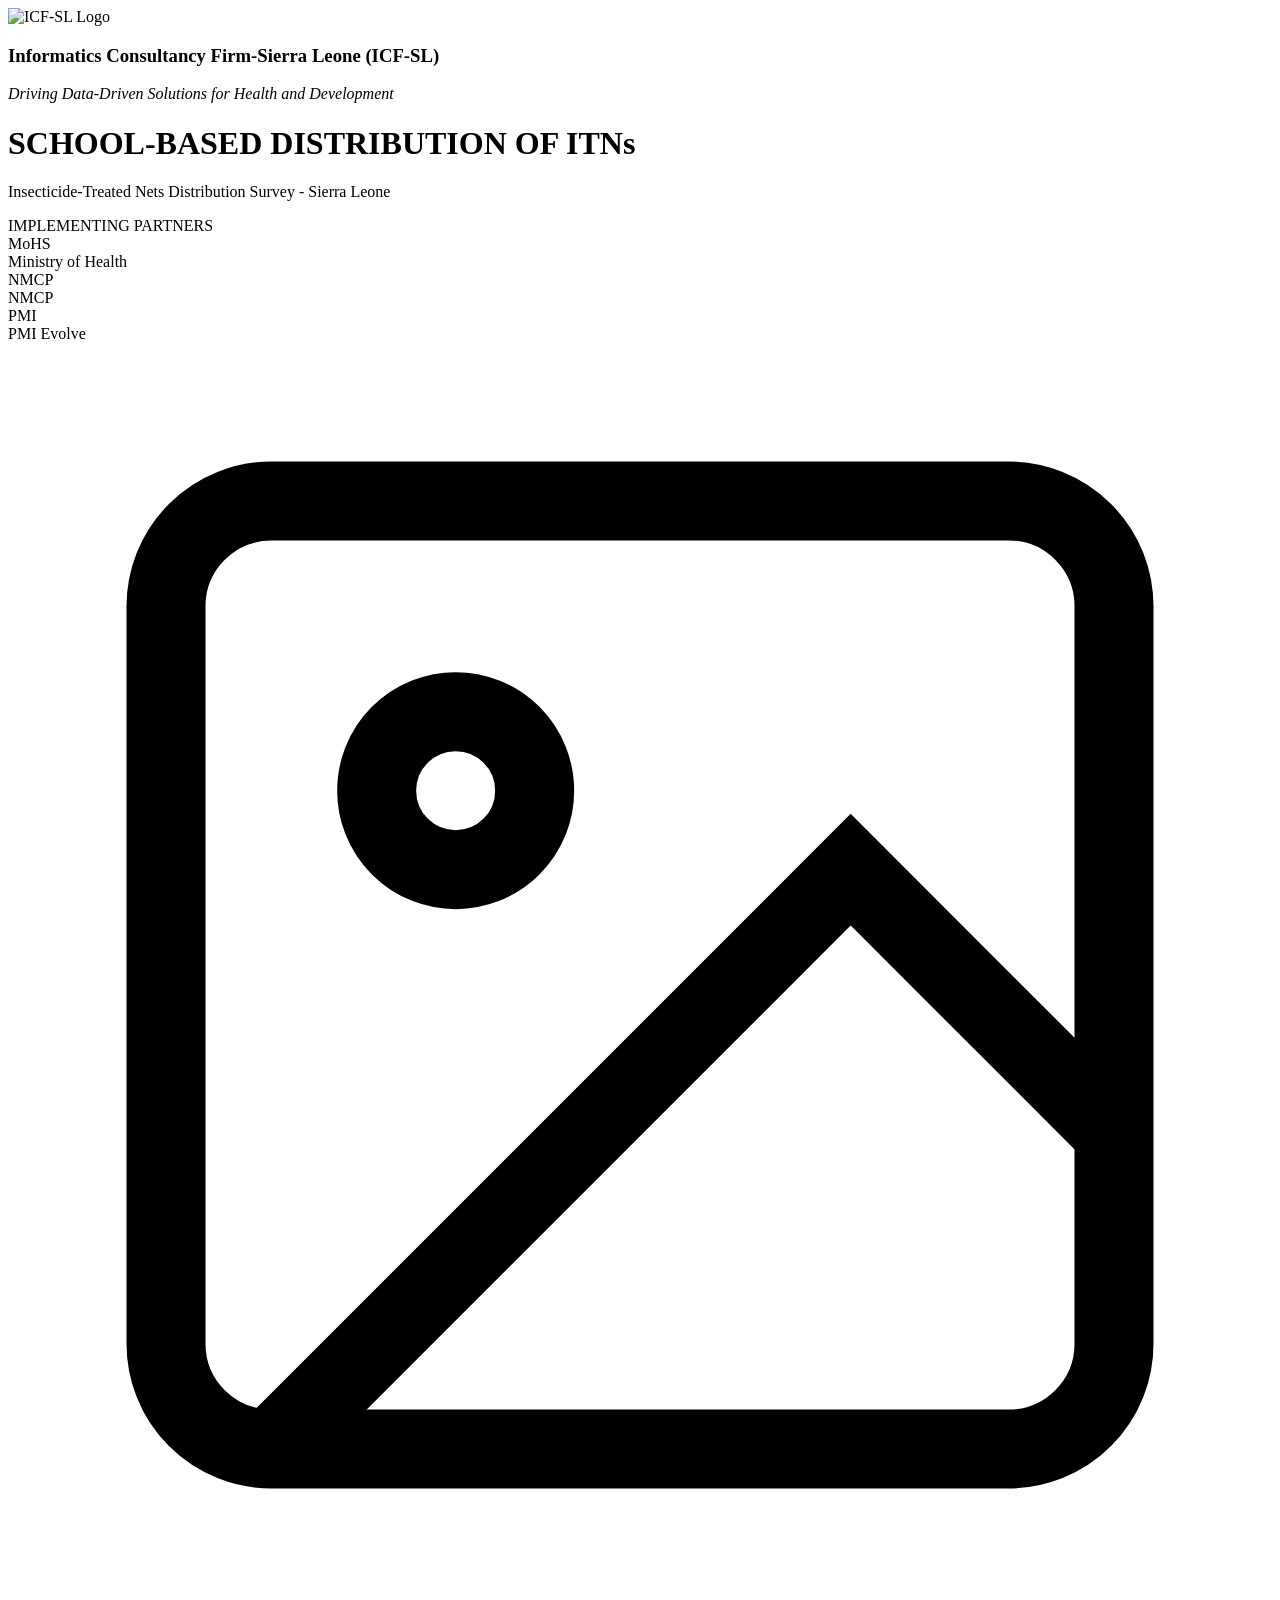
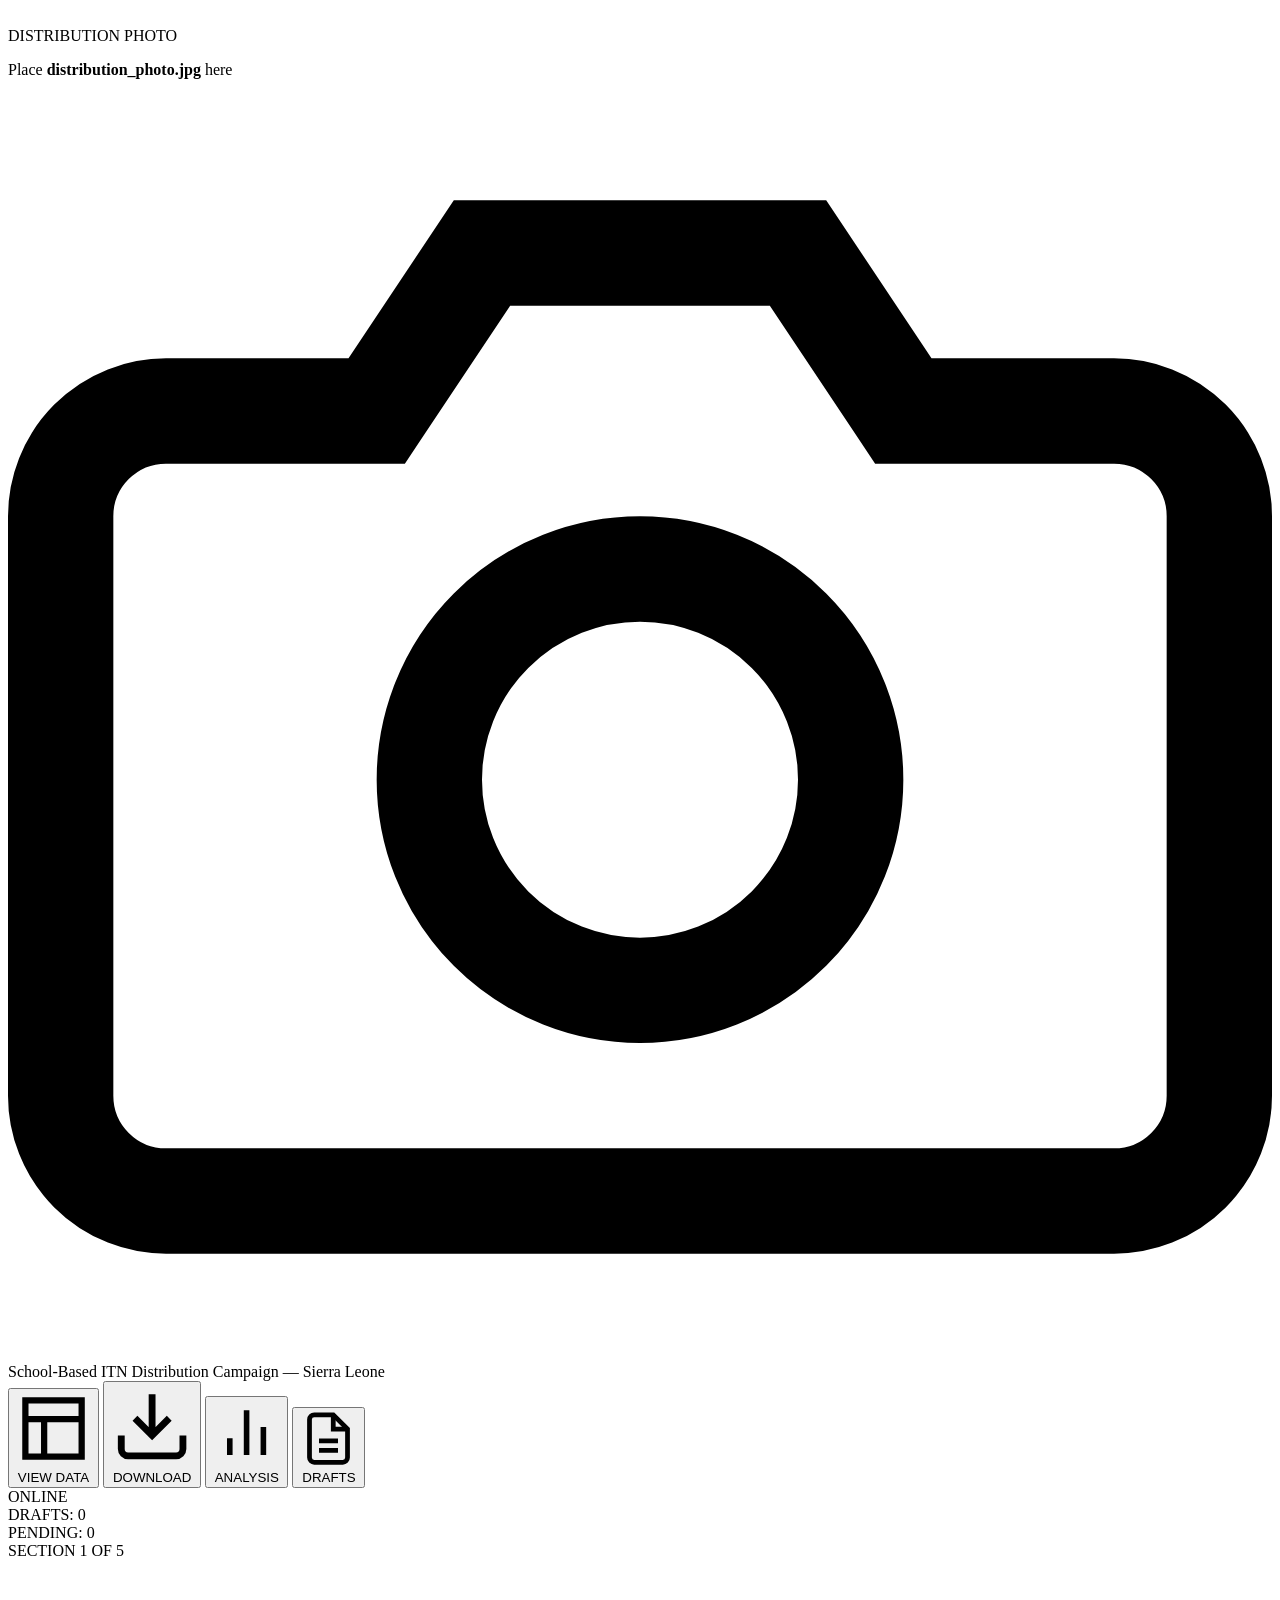
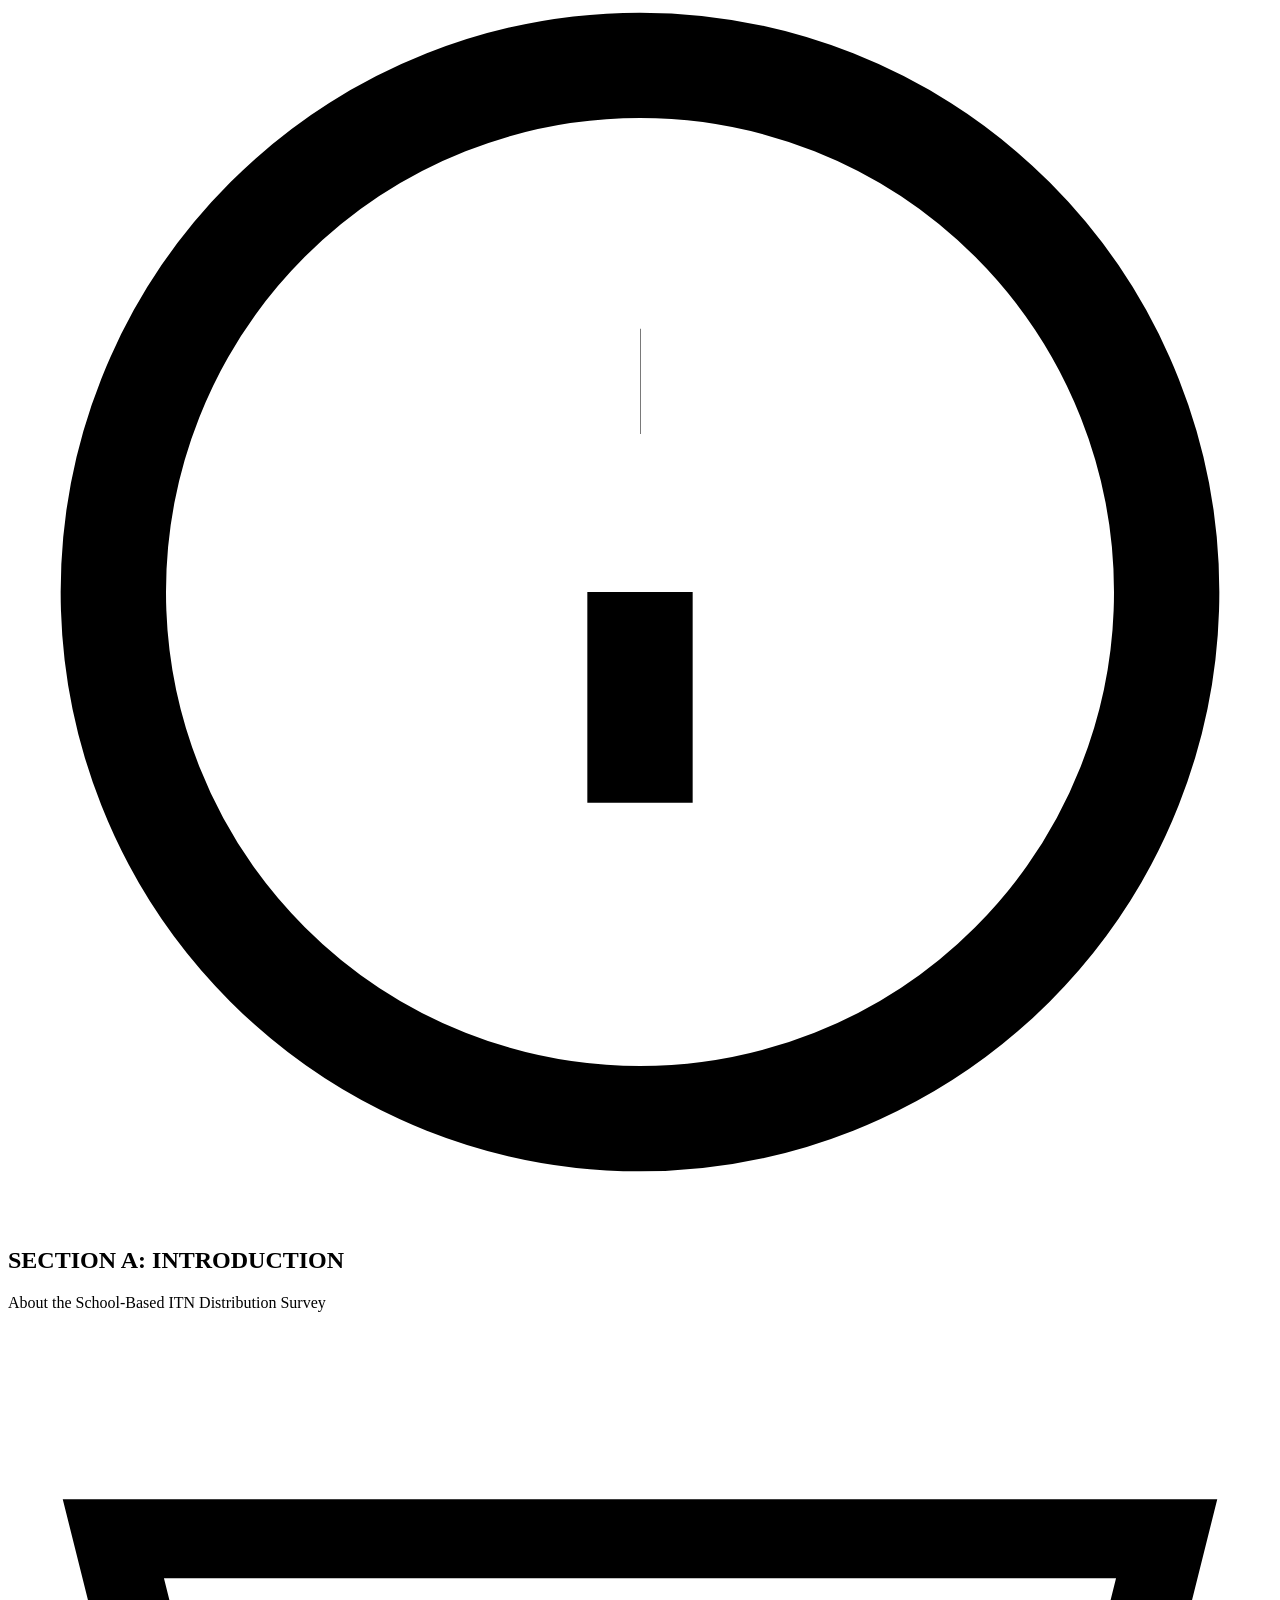
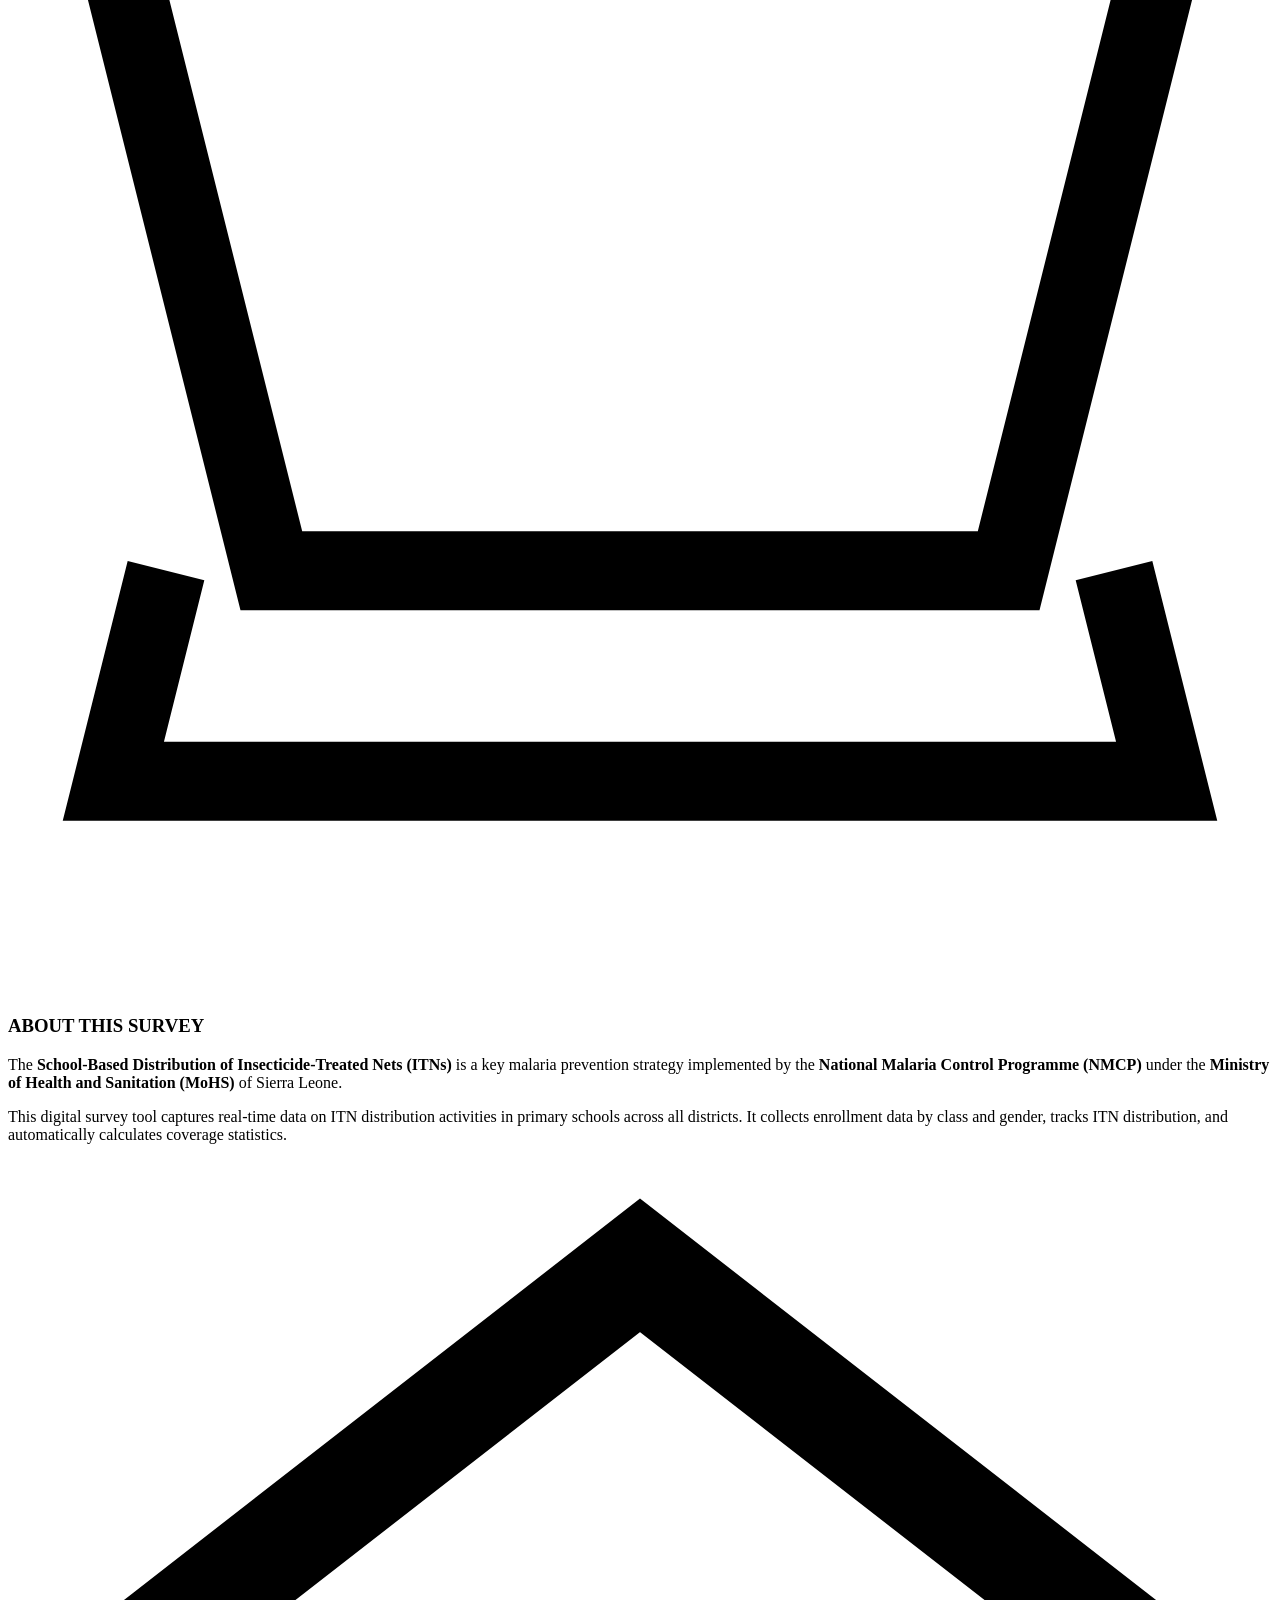
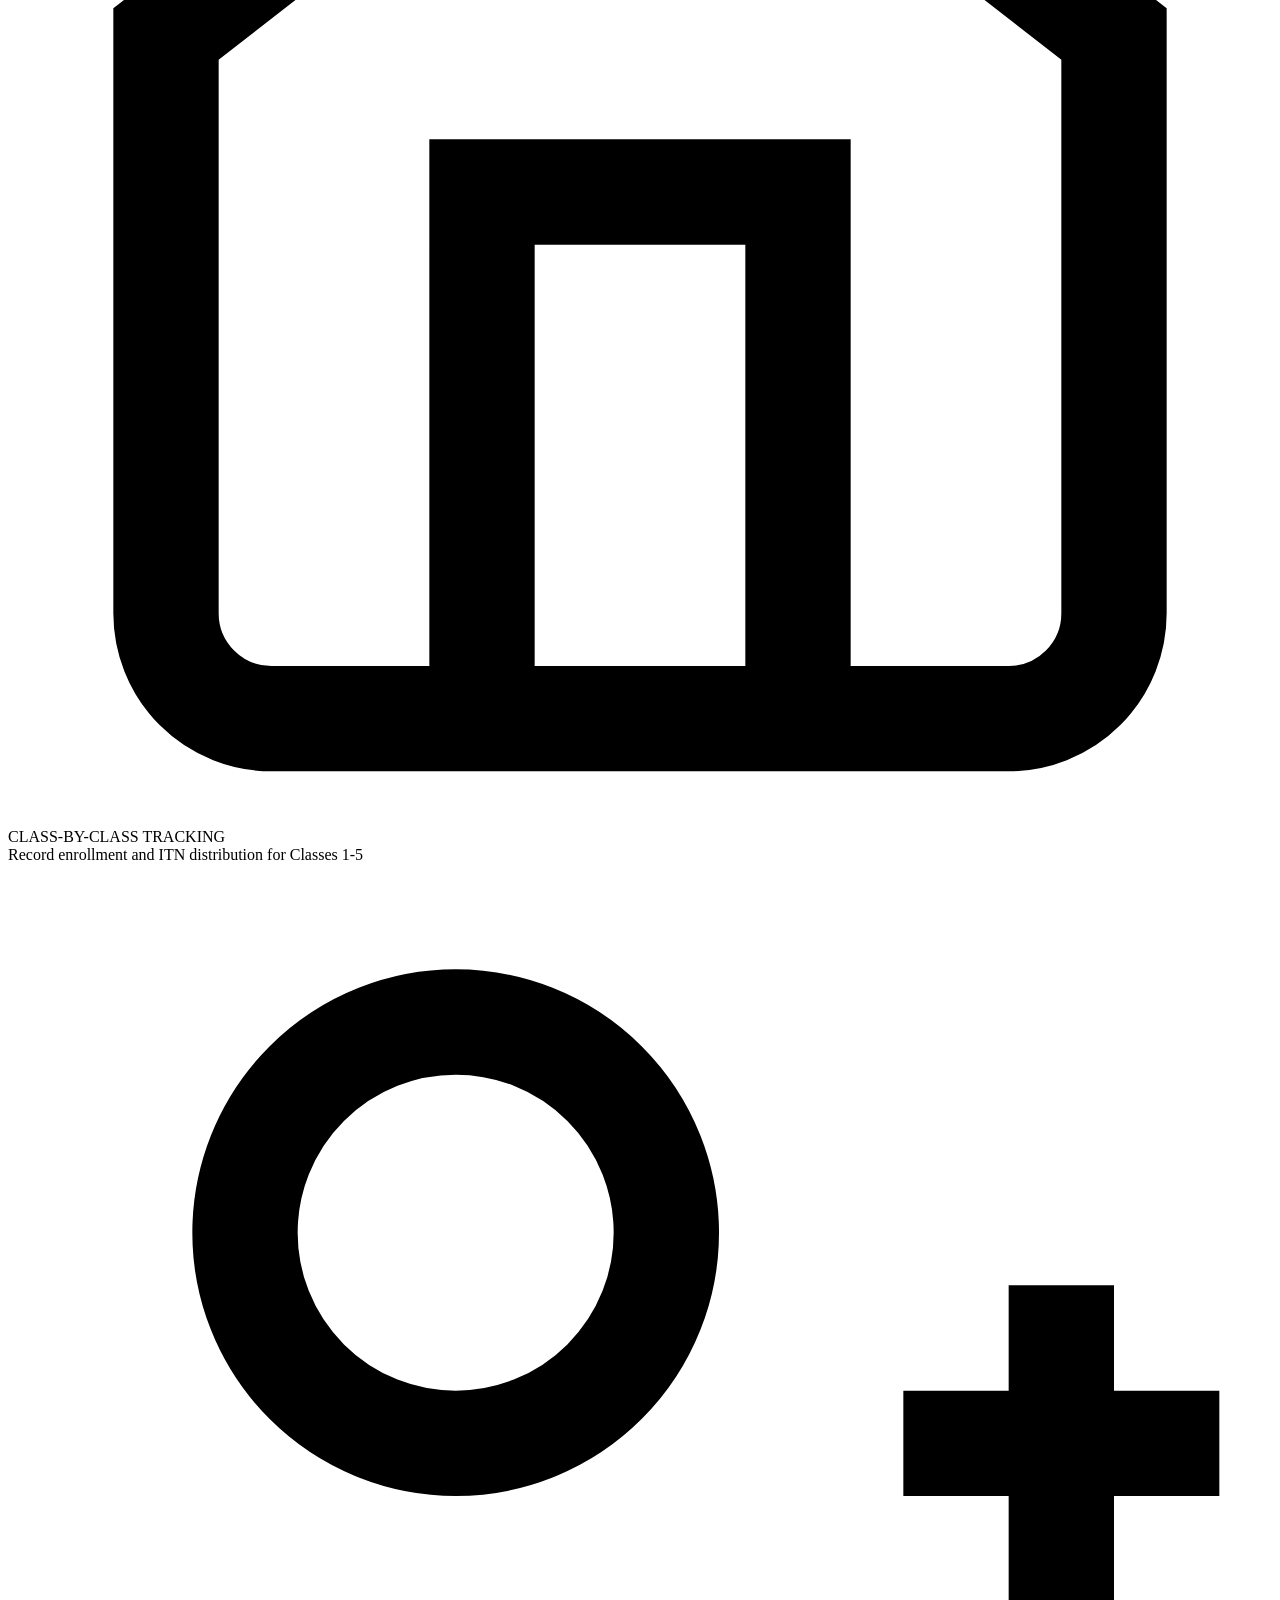
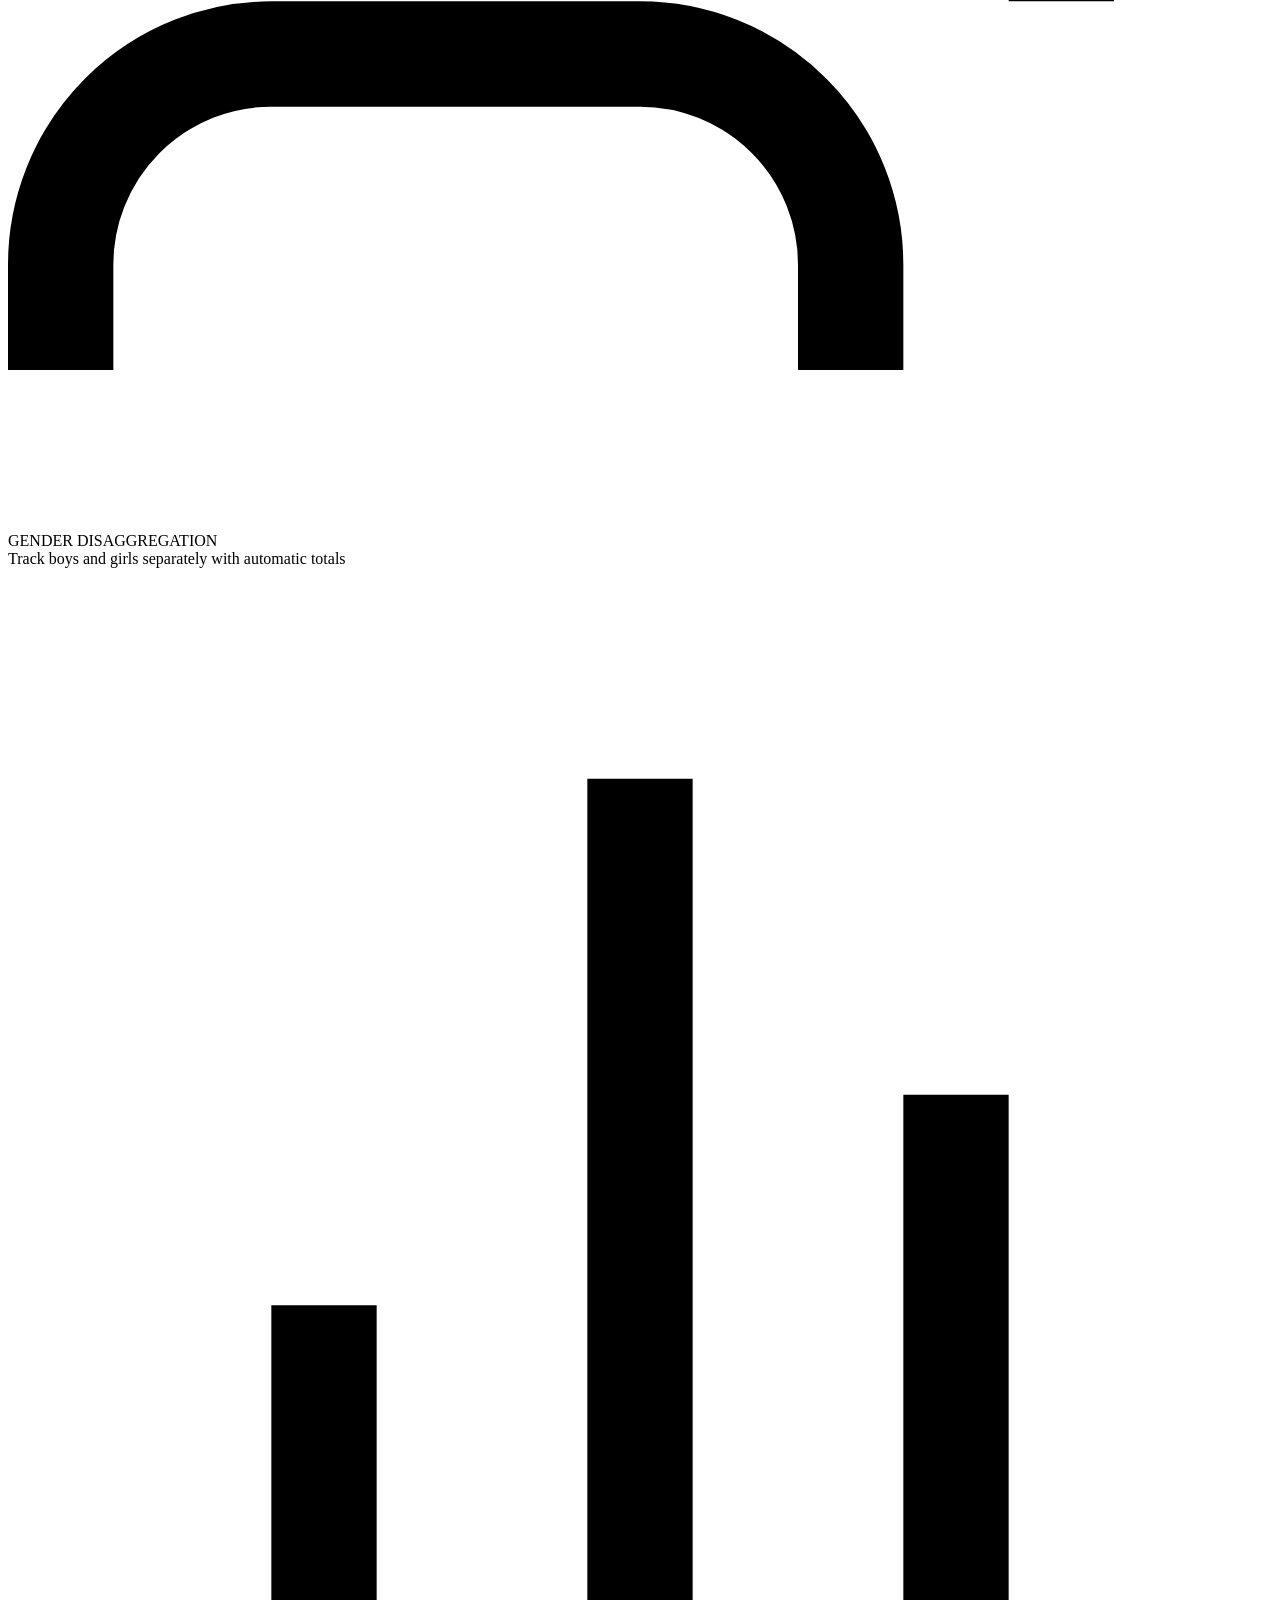
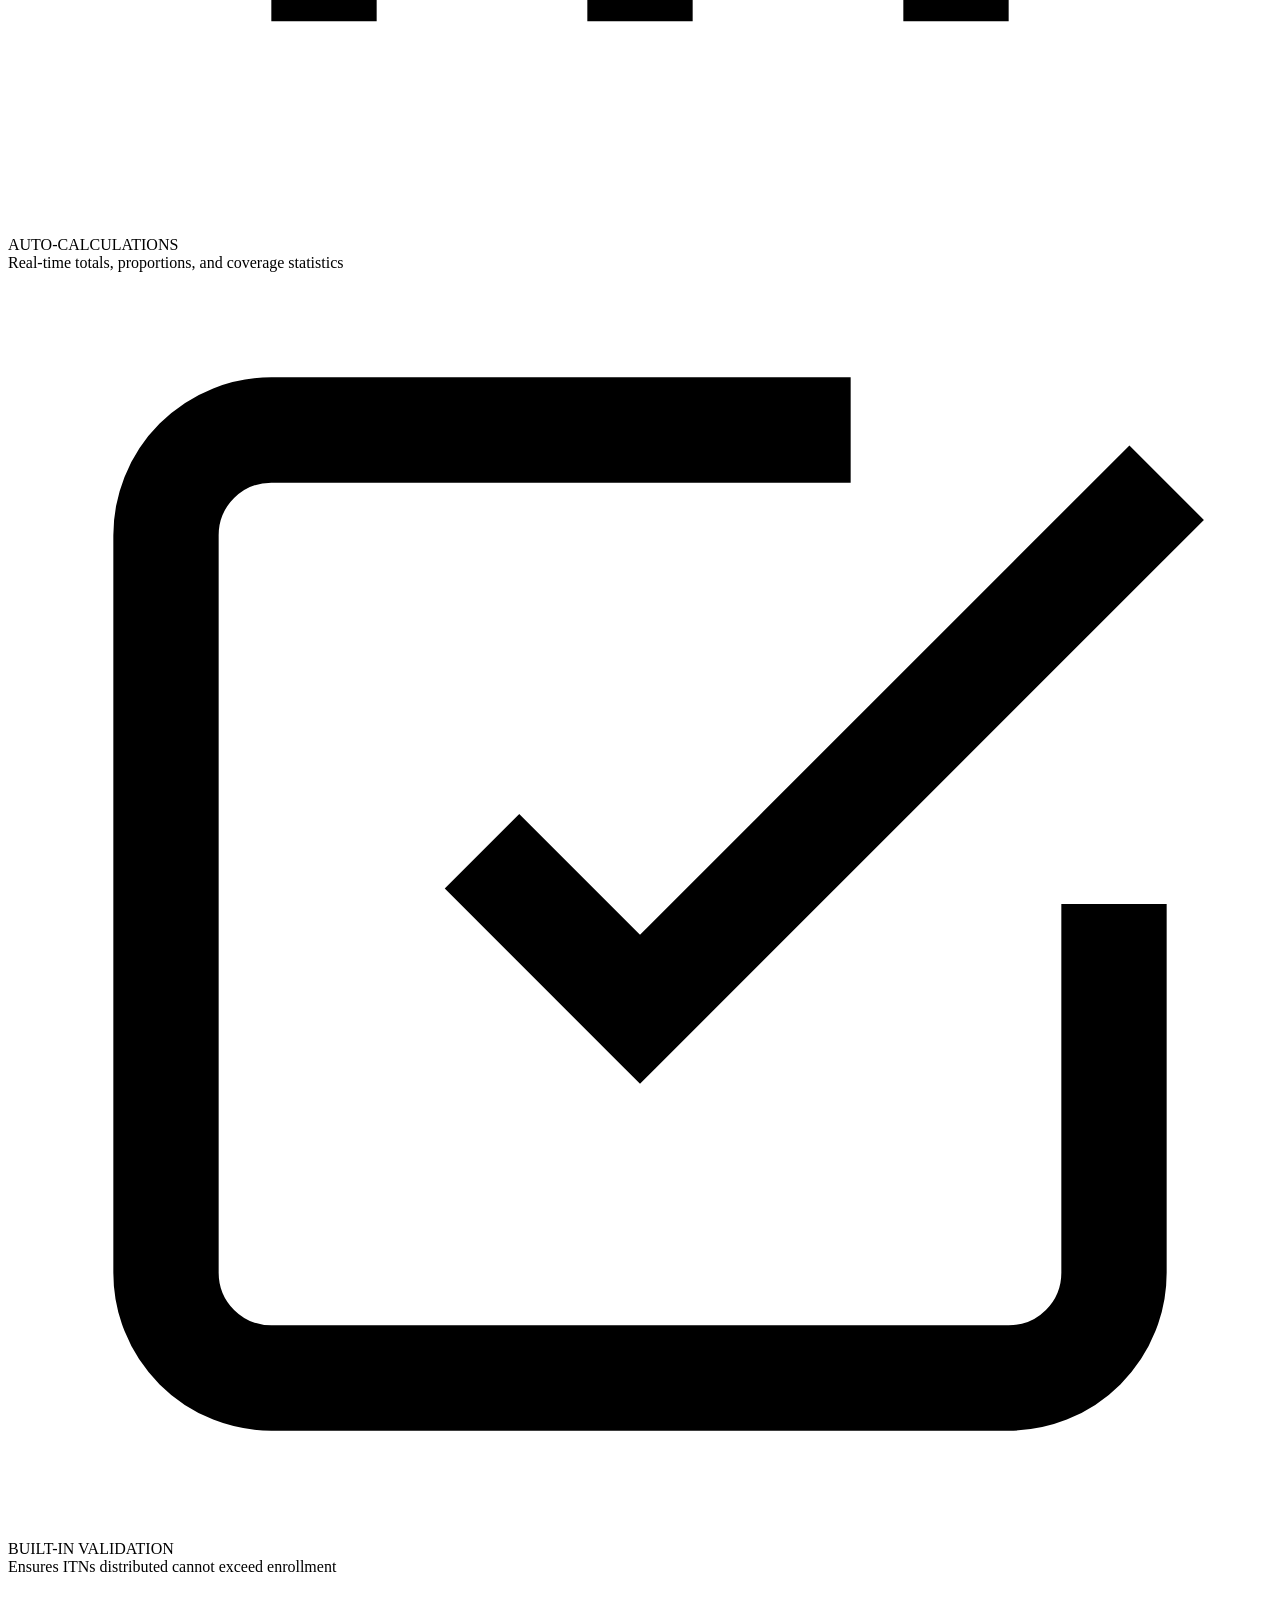
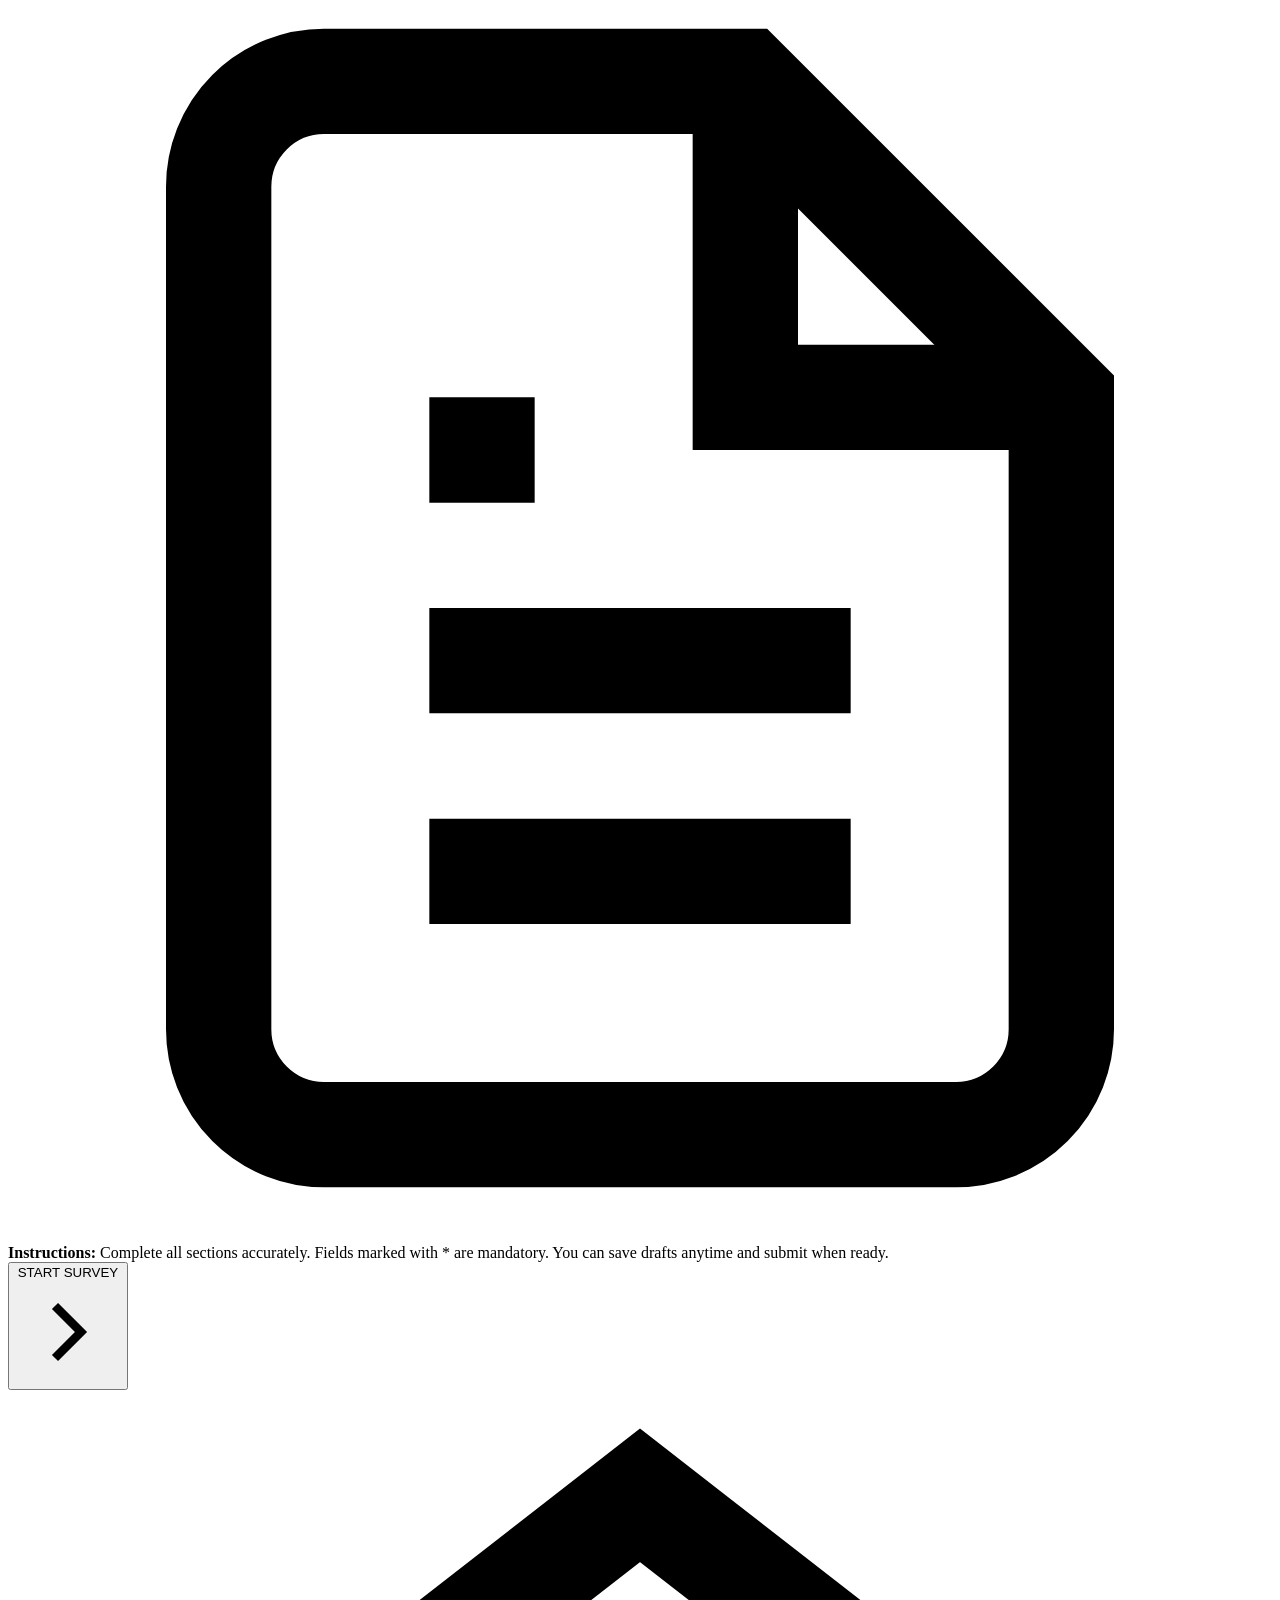
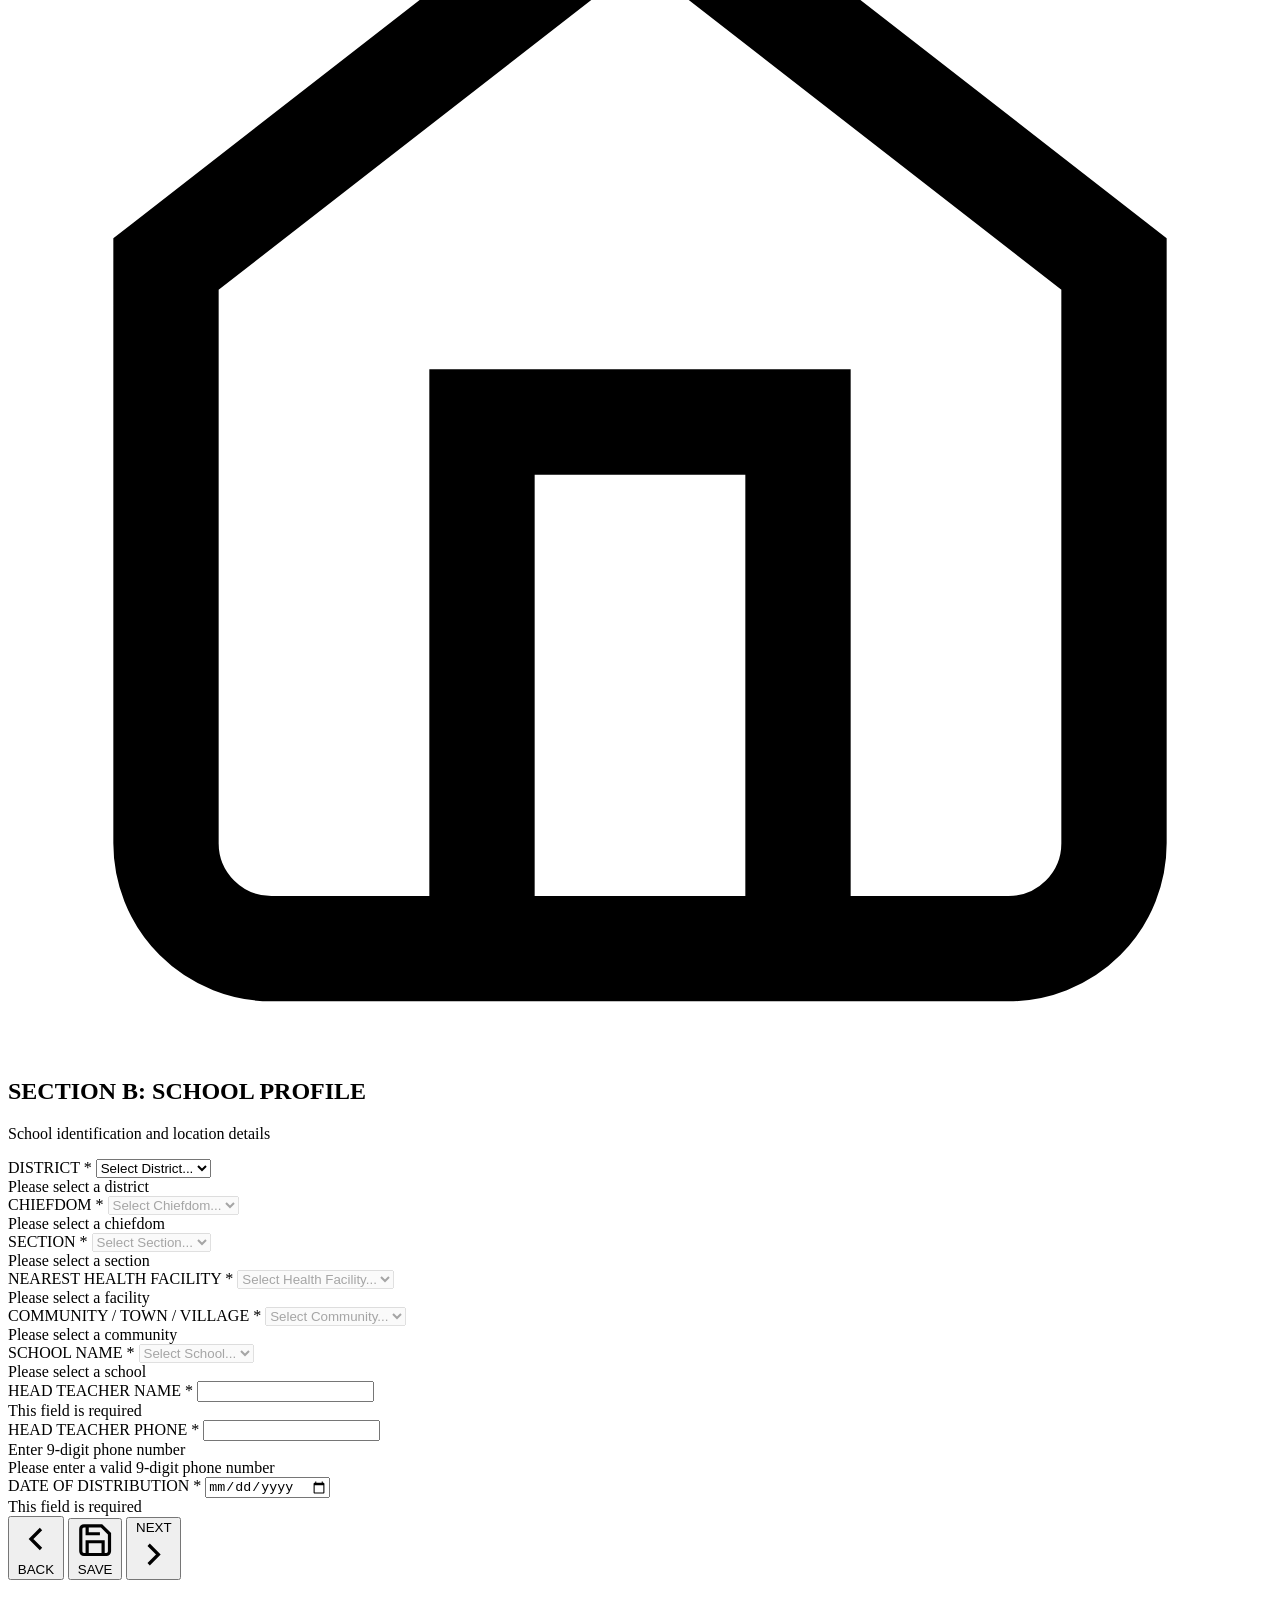
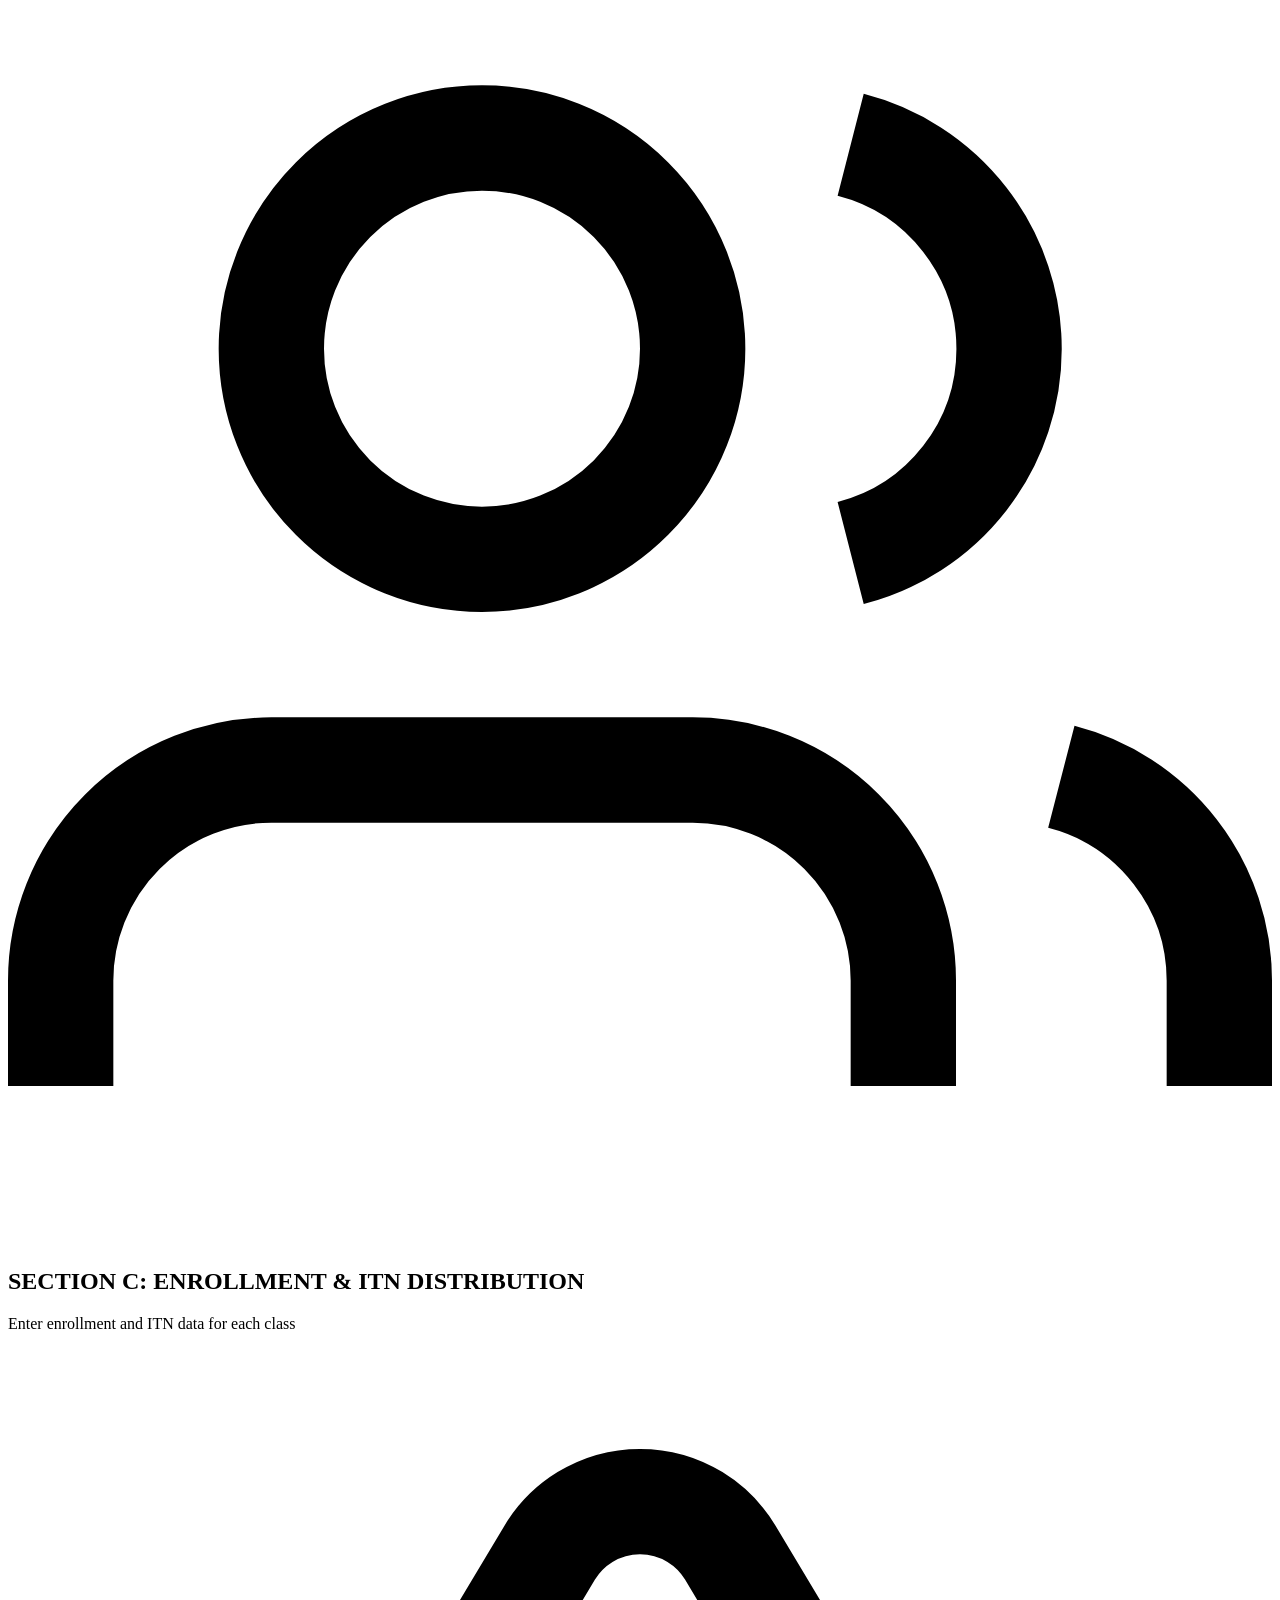
==== index.html @ 3e5fecd4 "Update index.html" ====
<!DOCTYPE html>
<html lang="en">
<head>
    <meta charset="UTF-8">
    <meta name="viewport" content="width=device-width, initial-scale=1.0">
    <title>School-Based ITN Distribution Survey - Sierra Leone</title>
    
    <!-- Favicon - SBD Bold Design (Multiple Sizes) -->
    <link rel="icon" type="image/svg+xml" href="favicon.svg">
    <link rel="icon" sizes="48x48" type="image/svg+xml" href="data:image/svg+xml,%3Csvg xmlns='http://www.w3.org/2000/svg' viewBox='0 0 48 48'%3E%3Crect width='48' height='48' rx='6' fill='%230056a8'/%3E%3Ctext x='24' y='33' font-family='Impact,Arial Black,sans-serif' font-size='24' font-weight='900' fill='white' text-anchor='middle'%3ESBD%3C/text%3E%3Crect x='8' y='36' width='32' height='3' rx='1.5' fill='%23ffc107'/%3E%3C/svg%3E">
    <link rel="icon" sizes="32x32" type="image/svg+xml" href="data:image/svg+xml,%3Csvg xmlns='http://www.w3.org/2000/svg' viewBox='0 0 32 32'%3E%3Crect width='32' height='32' rx='4' fill='%230056a8'/%3E%3Ctext x='16' y='22' font-family='Impact,Arial Black,sans-serif' font-size='16' font-weight='900' fill='white' text-anchor='middle'%3ESBD%3C/text%3E%3Crect x='5' y='24' width='22' height='2' rx='1' fill='%23ffc107'/%3E%3C/svg%3E">
    <link rel="icon" sizes="16x16" type="image/svg+xml" href="data:image/svg+xml,%3Csvg xmlns='http://www.w3.org/2000/svg' viewBox='0 0 16 16'%3E%3Crect width='16' height='16' rx='2' fill='%230056a8'/%3E%3Ctext x='8' y='12' font-family='Impact,Arial Black,sans-serif' font-size='9' font-weight='900' fill='white' text-anchor='middle'%3ESBD%3C/text%3E%3C/svg%3E">
    <link rel="apple-touch-icon" href="favicon.svg">
    
    <!-- Oswald Font -->
    <link rel="preconnect" href="https://fonts.googleapis.com">
    <link rel="preconnect" href="https://fonts.gstatic.com" crossorigin>
    <link href="https://fonts.googleapis.com/css2?family=Oswald:wght@300;400;500;600;700&display=swap" rel="stylesheet">
    
    <link rel="stylesheet" href="styles.css">
    <script src="https://cdn.jsdelivr.net/npm/signature_pad@4.1.7/dist/signature_pad.umd.min.js"></script>
    <script src="https://cdn.jsdelivr.net/npm/chart.js@4.4.0/dist/chart.umd.min.js"></script>
    <script src="https://cdn.jsdelivr.net/npm/papaparse@5.4.1/papaparse.min.js"></script>
</head>
<body>
    <div class="main-content show" id="mainContent">
        <div class="page-container">

            <!-- HEADER -->
            <div class="page-header">
                <div class="header-logos">
                    <img src="https://github.com/mohamedsillahkanu/gdp-dashboard-2/raw/6c7463b0d5c3be150aafae695a4bcbbd8aeb1499/ICF-SL.jpg" alt="ICF-SL Logo" class="header-logo-main">
                </div>
                <h3>Informatics Consultancy Firm-Sierra Leone (ICF-SL)</h3>
                <p class="tagline"><em>Driving Data-Driven Solutions for Health and Development</em></p>
                <div class="header-divider"></div>
                <h1>SCHOOL-BASED DISTRIBUTION OF ITNs</h1>
                <p class="subtitle">Insecticide-Treated Nets Distribution Survey - Sierra Leone</p>
            </div>

            <!-- PARTNER LOGOS -->
            <div class="partners-section">
                <div class="partners-label">IMPLEMENTING PARTNERS</div>
                <div class="partners-grid">
                    <div class="partner-logo-card">
                        <div class="partner-logo-img">
                            <img src="logo_mohs.png" alt="Ministry of Health" onerror="this.style.display='none'; this.nextElementSibling.style.display='flex';">
                            <div class="logo-placeholder-box">MoHS</div>
                        </div>
                        <span class="partner-name">Ministry of Health</span>
                    </div>
                    <div class="partner-logo-card">
                        <div class="partner-logo-img">
                            <img src="logo_nmcp.png" alt="NMCP" onerror="this.style.display='none'; this.nextElementSibling.style.display='flex';">
                            <div class="logo-placeholder-box">NMCP</div>
                        </div>
                        <span class="partner-name">NMCP</span>
                    </div>
                    <div class="partner-logo-card">
                        <div class="partner-logo-img">
                            <img src="logo_pmi.png" alt="PMI Evolve" onerror="this.style.display='none'; this.nextElementSibling.style.display='flex';">
                            <div class="logo-placeholder-box">PMI</div>
                        </div>
                        <span class="partner-name">PMI Evolve</span>
                    </div>
                </div>
            </div>

            <!-- PHOTO FRAME -->
            <div class="photo-frame-section">
                <div class="photo-frame">
                    <div class="photo-inner">
                        <div class="photo-placeholder" id="photoPlaceholder">
                            <svg class="photo-icon" viewBox="0 0 24 24" fill="none" stroke="currentColor" stroke-width="1.5">
                                <rect x="3" y="3" width="18" height="18" rx="2" ry="2"/>
                                <circle cx="8.5" cy="8.5" r="1.5"/>
                                <polyline points="21 15 16 10 5 21"/>
                            </svg>
                            <p class="photo-placeholder-text">DISTRIBUTION PHOTO</p>
                            <p class="photo-placeholder-hint">Place <strong>distribution_photo.jpg</strong> here</p>
                        </div>
                    </div>
                    <div class="photo-caption">
                        <svg class="caption-icon" viewBox="0 0 24 24" fill="none" stroke="currentColor" stroke-width="2">
                            <path d="M23 19a2 2 0 01-2 2H3a2 2 0 01-2-2V8a2 2 0 012-2h4l2-3h6l2 3h4a2 2 0 012 2z"/><circle cx="12" cy="13" r="4"/>
                        </svg>
                        School-Based ITN Distribution Campaign — Sierra Leone
                    </div>
                </div>
            </div>

            <!-- CONTROLS -->
            <div class="controls-bar">
                <button class="control-btn" id="viewDataBtn">
                    <svg class="btn-icon" viewBox="0 0 24 24" fill="none" stroke="currentColor" stroke-width="2">
                        <path d="M3 3h18v18H3zM3 9h18M9 21V9"/>
                    </svg>
                    VIEW DATA
                </button>
                <button class="control-btn" id="downloadDataBtn">
                    <svg class="btn-icon" viewBox="0 0 24 24" fill="none" stroke="currentColor" stroke-width="2">
                        <path d="M21 15v4a2 2 0 01-2 2H5a2 2 0 01-2-2v-4M7 10l5 5 5-5M12 15V3"/>
                    </svg>
                    DOWNLOAD
                </button>
                <button class="control-btn" id="viewAnalysisBtn">
                    <svg class="btn-icon" viewBox="0 0 24 24" fill="none" stroke="currentColor" stroke-width="2">
                        <path d="M18 20V10M12 20V4M6 20v-6"/>
                    </svg>
                    ANALYSIS
                </button>
                <button class="control-btn draft-btn" id="viewDraftsBtn">
                    <svg class="btn-icon" viewBox="0 0 24 24" fill="none" stroke="currentColor" stroke-width="2">
                        <path d="M14 2H6a2 2 0 00-2 2v16a2 2 0 002 2h12a2 2 0 002-2V8z"/><polyline points="14 2 14 8 20 8"/><line x1="16" y1="13" x2="8" y2="13"/><line x1="16" y1="17" x2="8" y2="17"/>
                    </svg>
                    DRAFTS
                </button>
            </div>

            <!-- STATUS BAR -->
            <div class="status-bar">
                <div class="status-item">
                    <div class="status-indicator" id="statusIndicator"></div>
                    <span class="status-text" id="statusText">CHECKING...</span>
                </div>
                <div class="status-item">
                    <span class="status-label">DRAFTS:</span>
                    <span class="draft-count" id="draftCount">0</span>
                </div>
                <div class="status-item">
                    <span class="status-label">PENDING:</span>
                    <span class="pending-count" id="pendingCount">0</span>
                </div>
            </div>

            <!-- FORM -->
            <div class="form-card">
                <div class="form-content">
                    <div class="progress-bar"><div class="progress-fill" id="progressFill"></div></div>
                    <div class="progress-text" id="progressText">SECTION 1 OF 5</div>

                    <form id="dataForm">
                        <input type="hidden" name="form_status" id="form_status" value="draft">
                        <input type="hidden" name="draft_id" id="draft_id" value="">
                        <input type="hidden" name="timestamp" id="timestamp" value="">

                        <!-- SECTION 1: INTRODUCTION -->
                        <div class="form-section active" data-section="1">
                            <div class="section-header">
                                <div class="section-icon">
                                    <svg viewBox="0 0 24 24" fill="none" stroke="currentColor" stroke-width="2">
                                        <circle cx="12" cy="12" r="10"/><path d="M12 16v-4M12 8h.01"/>
                                    </svg>
                                </div>
                                <div>
                                    <h2 class="section-title">SECTION A: INTRODUCTION</h2>
                                    <p class="section-description">About the School-Based ITN Distribution Survey</p>
                                </div>
                            </div>

                            <div class="intro-card">
                                <div class="intro-icon-large">
                                    <svg viewBox="0 0 24 24" fill="none" stroke="currentColor" stroke-width="1.5">
                                        <path d="M2 4l3 12h14l3-12H2zM3 16l-1 4h20l-1-4"/>
                                    </svg>
                                </div>
                                <h3 class="intro-heading">ABOUT THIS SURVEY</h3>
                                <p class="intro-paragraph">
                                    The <strong>School-Based Distribution of Insecticide-Treated Nets (ITNs)</strong> is a key 
                                    malaria prevention strategy implemented by the <strong>National Malaria Control Programme (NMCP)</strong> 
                                    under the <strong>Ministry of Health and Sanitation (MoHS)</strong> of Sierra Leone.
                                </p>
                                <p class="intro-paragraph">
                                    This digital survey tool captures real-time data on ITN distribution activities in primary schools 
                                    across all districts. It collects enrollment data by class and gender, tracks ITN distribution, 
                                    and automatically calculates coverage statistics.
                                </p>

                                <div class="intro-features">
                                    <div class="intro-feature">
                                        <div class="feature-icon">
                                            <svg viewBox="0 0 24 24" fill="none" stroke="currentColor" stroke-width="2">
                                                <path d="M3 9l9-7 9 7v11a2 2 0 01-2 2H5a2 2 0 01-2-2z"/><polyline points="9 22 9 12 15 12 15 22"/>
                                            </svg>
                                        </div>
                                        <div><div class="feature-title">CLASS-BY-CLASS TRACKING</div><div class="feature-desc">Record enrollment and ITN distribution for Classes 1-5</div></div>
                                    </div>
                                    <div class="intro-feature">
                                        <div class="feature-icon">
                                            <svg viewBox="0 0 24 24" fill="none" stroke="currentColor" stroke-width="2">
                                                <path d="M16 21v-2a4 4 0 00-4-4H5a4 4 0 00-4 4v2"/><circle cx="8.5" cy="7" r="4"/><path d="M20 8v6M23 11h-6"/>
                                            </svg>
                                        </div>
                                        <div><div class="feature-title">GENDER DISAGGREGATION</div><div class="feature-desc">Track boys and girls separately with automatic totals</div></div>
                                    </div>
                                    <div class="intro-feature">
                                        <div class="feature-icon">
                                            <svg viewBox="0 0 24 24" fill="none" stroke="currentColor" stroke-width="2">
                                                <path d="M18 20V10M12 20V4M6 20v-6"/>
                                            </svg>
                                        </div>
                                        <div><div class="feature-title">AUTO-CALCULATIONS</div><div class="feature-desc">Real-time totals, proportions, and coverage statistics</div></div>
                                    </div>
                                    <div class="intro-feature">
                                        <div class="feature-icon">
                                            <svg viewBox="0 0 24 24" fill="none" stroke="currentColor" stroke-width="2">
                                                <polyline points="9 11 12 14 22 4"/><path d="M21 12v7a2 2 0 01-2 2H5a2 2 0 01-2-2V5a2 2 0 012-2h11"/>
                                            </svg>
                                        </div>
                                        <div><div class="feature-title">BUILT-IN VALIDATION</div><div class="feature-desc">Ensures ITNs distributed cannot exceed enrollment</div></div>
                                    </div>
                                </div>

                                <div class="intro-instructions">
                                    <svg class="instructions-icon" viewBox="0 0 24 24" fill="none" stroke="currentColor" stroke-width="2">
                                        <path d="M14 2H6a2 2 0 00-2 2v16a2 2 0 002 2h12a2 2 0 002-2V8z"/><polyline points="14 2 14 8 20 8"/><line x1="16" y1="13" x2="8" y2="13"/><line x1="16" y1="17" x2="8" y2="17"/><polyline points="10 9 9 9 8 9"/>
                                    </svg>
                                    <div>
                                        <strong>Instructions:</strong> Complete all sections accurately. Fields marked with 
                                        <span class="required">*</span> are mandatory. You can save drafts anytime and submit when ready.
                                    </div>
                                </div>
                            </div>

                            <div class="navigation-buttons">
                                <button type="button" class="btn-nav btn-next full-width" onclick="nextSection()">
                                    START SURVEY
                                    <svg class="nav-icon" viewBox="0 0 24 24" fill="none" stroke="currentColor" stroke-width="2">
                                        <polyline points="9 18 15 12 9 6"/>
                                    </svg>
                                </button>
                            </div>
                        </div>

                        <!-- SECTION 2: SCHOOL PROFILE -->
                        <div class="form-section" data-section="2">
                            <div class="section-header">
                                <div class="section-icon">
                                    <svg viewBox="0 0 24 24" fill="none" stroke="currentColor" stroke-width="2">
                                        <path d="M3 9l9-7 9 7v11a2 2 0 01-2 2H5a2 2 0 01-2-2z"/><polyline points="9 22 9 12 15 12 15 22"/>
                                    </svg>
                                </div>
                                <div>
                                    <h2 class="section-title">SECTION B: SCHOOL PROFILE</h2>
                                    <p class="section-description">School identification and location details</p>
                                </div>
                            </div>

                            <div class="form-group">
                                <label class="form-label">DISTRICT <span class="required">*</span></label>
                                <select class="form-select" name="district" id="district" required>
                                    <option value="">Select District...</option>
                                </select>
                                <div class="cascade-count" id="count_district"></div>
                                <div class="field-error" id="error_district">Please select a district</div>
                            </div>

                            <div class="form-group">
                                <label class="form-label">CHIEFDOM <span class="required">*</span></label>
                                <select class="form-select" name="chiefdom" id="chiefdom" required disabled>
                                    <option value="">Select Chiefdom...</option>
                                </select>
                                <div class="cascade-count" id="count_chiefdom"></div>
                                <div class="field-error" id="error_chiefdom">Please select a chiefdom</div>
                            </div>

                            <div class="form-group">
                                <label class="form-label">SECTION <span class="required">*</span></label>
                                <select class="form-select" name="section_loc" id="section_loc" required disabled>
                                    <option value="">Select Section...</option>
                                </select>
                                <div class="cascade-count" id="count_section_loc"></div>
                                <div class="field-error" id="error_section_loc">Please select a section</div>
                            </div>

                            <div class="form-group">
                                <label class="form-label">NEAREST HEALTH FACILITY <span class="required">*</span></label>
                                <select class="form-select" name="facility" id="facility" required disabled>
                                    <option value="">Select Health Facility...</option>
                                </select>
                                <div class="cascade-count" id="count_facility"></div>
                                <div class="field-error" id="error_facility">Please select a facility</div>
                            </div>

                            <div class="form-group">
                                <label class="form-label">COMMUNITY / TOWN / VILLAGE <span class="required">*</span></label>
                                <select class="form-select" name="community" id="community" required disabled>
                                    <option value="">Select Community...</option>
                                </select>
                                <div class="cascade-count" id="count_community"></div>
                                <div class="field-error" id="error_community">Please select a community</div>
                            </div>

                            <div class="form-group">
                                <label class="form-label">SCHOOL NAME <span class="required">*</span></label>
                                <select class="form-select" name="school_name" id="school_name" required disabled>
                                    <option value="">Select School...</option>
                                </select>
                                <div class="cascade-count" id="count_school_name"></div>
                                <div class="field-error" id="error_school_name">Please select a school</div>
                            </div>

                            <div class="form-group">
                                <label class="form-label">HEAD TEACHER NAME <span class="required">*</span></label>
                                <input type="text" class="form-input" name="head_teacher" id="head_teacher" required>
                                <div class="field-error" id="error_head_teacher">This field is required</div>
                            </div>

                            <div class="form-group">
                                <label class="form-label">HEAD TEACHER PHONE <span class="required">*</span></label>
                                <input type="tel" class="form-input" name="head_teacher_phone" id="head_teacher_phone" required pattern="[0-9]{9}" maxlength="9">
                                <div class="field-hint">Enter 9-digit phone number</div>
                                <div class="field-error" id="error_head_teacher_phone">Please enter a valid 9-digit phone number</div>
                            </div>

                            <div class="form-group">
                                <label class="form-label">DATE OF DISTRIBUTION <span class="required">*</span></label>
                                <input type="date" class="form-input" name="distribution_date" id="distribution_date" required>
                                <div class="field-error" id="error_distribution_date">This field is required</div>
                            </div>

                            <div class="navigation-buttons">
                                <button type="button" class="btn-nav btn-back" onclick="previousSection()">
                                    <svg class="nav-icon" viewBox="0 0 24 24" fill="none" stroke="currentColor" stroke-width="2"><polyline points="15 18 9 12 15 6"/></svg>
                                    BACK
                                </button>
                                <button type="button" class="btn-nav btn-draft" onclick="showDraftNameModal()">
                                    <svg class="nav-icon" viewBox="0 0 24 24" fill="none" stroke="currentColor" stroke-width="2"><path d="M19 21H5a2 2 0 01-2-2V5a2 2 0 012-2h11l5 5v11a2 2 0 01-2 2z"/><polyline points="17 21 17 13 7 13 7 21"/><polyline points="7 3 7 8 15 8"/></svg>
                                    SAVE
                                </button>
                                <button type="button" class="btn-nav btn-next" onclick="nextSection()">
                                    NEXT
                                    <svg class="nav-icon" viewBox="0 0 24 24" fill="none" stroke="currentColor" stroke-width="2"><polyline points="9 18 15 12 9 6"/></svg>
                                </button>
                            </div>
                        </div>

                        <!-- SECTION 3: CLASS ENROLLMENT & ITN DISTRIBUTION -->
                        <div class="form-section" data-section="3">
                            <div class="section-header">
                                <div class="section-icon">
                                    <svg viewBox="0 0 24 24" fill="none" stroke="currentColor" stroke-width="2">
                                        <path d="M17 21v-2a4 4 0 00-4-4H5a4 4 0 00-4 4v2"/><circle cx="9" cy="7" r="4"/><path d="M23 21v-2a4 4 0 00-3-3.87M16 3.13a4 4 0 010 7.75"/>
                                    </svg>
                                </div>
                                <div>
                                    <h2 class="section-title">SECTION C: ENROLLMENT & ITN DISTRIBUTION</h2>
                                    <p class="section-description">Enter enrollment and ITN data for each class</p>
                                </div>
                            </div>

                            <div class="validation-note">
                                <svg class="note-icon" viewBox="0 0 24 24" fill="none" stroke="currentColor" stroke-width="2">
                                    <path d="M10.29 3.86L1.82 18a2 2 0 001.71 3h16.94a2 2 0 001.71-3L13.71 3.86a2 2 0 00-3.42 0z"/><line x1="12" y1="9" x2="12" y2="13"/><line x1="12" y1="17" x2="12.01" y2="17"/>
                                </svg>
                                <strong>Validation Rule:</strong> Number of pupils who received ITNs cannot exceed the number enrolled.
                            </div>

                            <!-- CLASS 1 -->
                            <div class="class-block">
                                <div class="class-header">
                                    <svg class="class-icon" viewBox="0 0 24 24" fill="none" stroke="currentColor" stroke-width="2">
                                        <path d="M4 19.5A2.5 2.5 0 016.5 17H20"/><path d="M6.5 2H20v20H6.5A2.5 2.5 0 014 19.5v-15A2.5 2.5 0 016.5 2z"/>
                                    </svg>
                                    CLASS 1
                                </div>
                                <div class="teacher-row">
                                    <div class="form-group">
                                        <label class="form-label">Teacher Name <span class="required">*</span></label>
                                        <input type="text" class="form-input" name="c1_teacher_name" id="c1_teacher_name" required>
                                    </div>
                                    <div class="form-group">
                                        <label class="form-label">Teacher Phone <span class="required">*</span></label>
                                        <input type="tel" class="form-input phone-field" name="c1_teacher_phone" id="c1_teacher_phone" required pattern="[0-9]{9}" maxlength="9" placeholder="9 digits">
                                        <div class="field-error" id="error_c1_teacher_phone">Enter 9-digit number</div>
                                    </div>
                                </div>
                                <div class="class-grid">
                                    <div class="form-group">
                                        <label class="form-label">Number of Boys in Class 1 <span class="required">*</span></label>
                                        <input type="number" class="form-input enrollment-field" name="c1_boys" id="c1_boys" min="0" value="0" required data-class="1" data-gender="boys">
                                    </div>
                                    <div class="form-group">
                                        <label class="form-label">Boys in Class 1 that Received ITNs <span class="required">*</span></label>
                                        <input type="number" class="form-input itn-field" name="c1_boys_itn" id="c1_boys_itn" min="0" value="0" required data-class="1" data-gender="boys" data-max-field="c1_boys">
                                        <div class="field-error" id="error_c1_boys_itn">Cannot exceed number of boys in Class 1</div>
                                    </div>
                                    <div class="form-group">
                                        <label class="form-label">Number of Girls in Class 1 <span class="required">*</span></label>
                                        <input type="number" class="form-input enrollment-field" name="c1_girls" id="c1_girls" min="0" value="0" required data-class="1" data-gender="girls">
                                    </div>
                                    <div class="form-group">
                                        <label class="form-label">Girls in Class 1 that Received ITNs <span class="required">*</span></label>
                                        <input type="number" class="form-input itn-field" name="c1_girls_itn" id="c1_girls_itn" min="0" value="0" required data-class="1" data-gender="girls" data-max-field="c1_girls">
                                        <div class="field-error" id="error_c1_girls_itn">Cannot exceed number of girls in Class 1</div>
                                    </div>
                                </div>
                            </div>

                            <!-- CLASS 2 -->
                            <div class="class-block">
                                <div class="class-header">
                                    <svg class="class-icon" viewBox="0 0 24 24" fill="none" stroke="currentColor" stroke-width="2">
                                        <path d="M4 19.5A2.5 2.5 0 016.5 17H20"/><path d="M6.5 2H20v20H6.5A2.5 2.5 0 014 19.5v-15A2.5 2.5 0 016.5 2z"/>
                                    </svg>
                                    CLASS 2
                                </div>
                                <div class="teacher-row">
                                    <div class="form-group">
                                        <label class="form-label">Teacher Name <span class="required">*</span></label>
                                        <input type="text" class="form-input" name="c2_teacher_name" id="c2_teacher_name" required>
                                    </div>
                                    <div class="form-group">
                                        <label class="form-label">Teacher Phone <span class="required">*</span></label>
                                        <input type="tel" class="form-input phone-field" name="c2_teacher_phone" id="c2_teacher_phone" required pattern="[0-9]{9}" maxlength="9" placeholder="9 digits">
                                        <div class="field-error" id="error_c2_teacher_phone">Enter 9-digit number</div>
                                    </div>
                                </div>
                                <div class="class-grid">
                                    <div class="form-group">
                                        <label class="form-label">Number of Boys in Class 2 <span class="required">*</span></label>
                                        <input type="number" class="form-input enrollment-field" name="c2_boys" id="c2_boys" min="0" value="0" required data-class="2" data-gender="boys">
                                    </div>
                                    <div class="form-group">
                                        <label class="form-label">Boys in Class 2 that Received ITNs <span class="required">*</span></label>
                                        <input type="number" class="form-input itn-field" name="c2_boys_itn" id="c2_boys_itn" min="0" value="0" required data-class="2" data-gender="boys" data-max-field="c2_boys">
                                        <div class="field-error" id="error_c2_boys_itn">Cannot exceed number of boys in Class 2</div>
                                    </div>
                                    <div class="form-group">
                                        <label class="form-label">Number of Girls in Class 2 <span class="required">*</span></label>
                                        <input type="number" class="form-input enrollment-field" name="c2_girls" id="c2_girls" min="0" value="0" required data-class="2" data-gender="girls">
                                    </div>
                                    <div class="form-group">
                                        <label class="form-label">Girls in Class 2 that Received ITNs <span class="required">*</span></label>
                                        <input type="number" class="form-input itn-field" name="c2_girls_itn" id="c2_girls_itn" min="0" value="0" required data-class="2" data-gender="girls" data-max-field="c2_girls">
                                        <div class="field-error" id="error_c2_girls_itn">Cannot exceed number of girls in Class 2</div>
                                    </div>
                                </div>
                            </div>

                            <!-- CLASS 3 -->
                            <div class="class-block">
                                <div class="class-header">
                                    <svg class="class-icon" viewBox="0 0 24 24" fill="none" stroke="currentColor" stroke-width="2">
                                        <path d="M4 19.5A2.5 2.5 0 016.5 17H20"/><path d="M6.5 2H20v20H6.5A2.5 2.5 0 014 19.5v-15A2.5 2.5 0 016.5 2z"/>
                                    </svg>
                                    CLASS 3
                                </div>
                                <div class="teacher-row">
                                    <div class="form-group">
                                        <label class="form-label">Teacher Name <span class="required">*</span></label>
                                        <input type="text" class="form-input" name="c3_teacher_name" id="c3_teacher_name" required>
                                    </div>
                                    <div class="form-group">
                                        <label class="form-label">Teacher Phone <span class="required">*</span></label>
                                        <input type="tel" class="form-input phone-field" name="c3_teacher_phone" id="c3_teacher_phone" required pattern="[0-9]{9}" maxlength="9" placeholder="9 digits">
                                        <div class="field-error" id="error_c3_teacher_phone">Enter 9-digit number</div>
                                    </div>
                                </div>
                                <div class="class-grid">
                                    <div class="form-group">
                                        <label class="form-label">Number of Boys in Class 3 <span class="required">*</span></label>
                                        <input type="number" class="form-input enrollment-field" name="c3_boys" id="c3_boys" min="0" value="0" required data-class="3" data-gender="boys">
                                    </div>
                                    <div class="form-group">
                                        <label class="form-label">Boys in Class 3 that Received ITNs <span class="required">*</span></label>
                                        <input type="number" class="form-input itn-field" name="c3_boys_itn" id="c3_boys_itn" min="0" value="0" required data-class="3" data-gender="boys" data-max-field="c3_boys">
                                        <div class="field-error" id="error_c3_boys_itn">Cannot exceed number of boys in Class 3</div>
                                    </div>
                                    <div class="form-group">
                                        <label class="form-label">Number of Girls in Class 3 <span class="required">*</span></label>
                                        <input type="number" class="form-input enrollment-field" name="c3_girls" id="c3_girls" min="0" value="0" required data-class="3" data-gender="girls">
                                    </div>
                                    <div class="form-group">
                                        <label class="form-label">Girls in Class 3 that Received ITNs <span class="required">*</span></label>
                                        <input type="number" class="form-input itn-field" name="c3_girls_itn" id="c3_girls_itn" min="0" value="0" required data-class="3" data-gender="girls" data-max-field="c3_girls">
                                        <div class="field-error" id="error_c3_girls_itn">Cannot exceed number of girls in Class 3</div>
                                    </div>
                                </div>
                            </div>

                            <!-- CLASS 4 -->
                            <div class="class-block">
                                <div class="class-header">
                                    <svg class="class-icon" viewBox="0 0 24 24" fill="none" stroke="currentColor" stroke-width="2">
                                        <path d="M4 19.5A2.5 2.5 0 016.5 17H20"/><path d="M6.5 2H20v20H6.5A2.5 2.5 0 014 19.5v-15A2.5 2.5 0 016.5 2z"/>
                                    </svg>
                                    CLASS 4
                                </div>
                                <div class="teacher-row">
                                    <div class="form-group">
                                        <label class="form-label">Teacher Name <span class="required">*</span></label>
                                        <input type="text" class="form-input" name="c4_teacher_name" id="c4_teacher_name" required>
                                    </div>
                                    <div class="form-group">
                                        <label class="form-label">Teacher Phone <span class="required">*</span></label>
                                        <input type="tel" class="form-input phone-field" name="c4_teacher_phone" id="c4_teacher_phone" required pattern="[0-9]{9}" maxlength="9" placeholder="9 digits">
                                        <div class="field-error" id="error_c4_teacher_phone">Enter 9-digit number</div>
                                    </div>
                                </div>
                                <div class="class-grid">
                                    <div class="form-group">
                                        <label class="form-label">Number of Boys in Class 4 <span class="required">*</span></label>
                                        <input type="number" class="form-input enrollment-field" name="c4_boys" id="c4_boys" min="0" value="0" required data-class="4" data-gender="boys">
                                    </div>
                                    <div class="form-group">
                                        <label class="form-label">Boys in Class 4 that Received ITNs <span class="required">*</span></label>
                                        <input type="number" class="form-input itn-field" name="c4_boys_itn" id="c4_boys_itn" min="0" value="0" required data-class="4" data-gender="boys" data-max-field="c4_boys">
                                        <div class="field-error" id="error_c4_boys_itn">Cannot exceed number of boys in Class 4</div>
                                    </div>
                                    <div class="form-group">
                                        <label class="form-label">Number of Girls in Class 4 <span class="required">*</span></label>
                                        <input type="number" class="form-input enrollment-field" name="c4_girls" id="c4_girls" min="0" value="0" required data-class="4" data-gender="girls">
                                    </div>
                                    <div class="form-group">
                                        <label class="form-label">Girls in Class 4 that Received ITNs <span class="required">*</span></label>
                                        <input type="number" class="form-input itn-field" name="c4_girls_itn" id="c4_girls_itn" min="0" value="0" required data-class="4" data-gender="girls" data-max-field="c4_girls">
                                        <div class="field-error" id="error_c4_girls_itn">Cannot exceed number of girls in Class 4</div>
                                    </div>
                                </div>
                            </div>

                            <!-- CLASS 5 -->
                            <div class="class-block">
                                <div class="class-header">
                                    <svg class="class-icon" viewBox="0 0 24 24" fill="none" stroke="currentColor" stroke-width="2">
                                        <path d="M4 19.5A2.5 2.5 0 016.5 17H20"/><path d="M6.5 2H20v20H6.5A2.5 2.5 0 014 19.5v-15A2.5 2.5 0 016.5 2z"/>
                                    </svg>
                                    CLASS 5
                                </div>
                                <div class="teacher-row">
                                    <div class="form-group">
                                        <label class="form-label">Teacher Name <span class="required">*</span></label>
                                        <input type="text" class="form-input" name="c5_teacher_name" id="c5_teacher_name" required>
                                    </div>
                                    <div class="form-group">
                                        <label class="form-label">Teacher Phone <span class="required">*</span></label>
                                        <input type="tel" class="form-input phone-field" name="c5_teacher_phone" id="c5_teacher_phone" required pattern="[0-9]{9}" maxlength="9" placeholder="9 digits">
                                        <div class="field-error" id="error_c5_teacher_phone">Enter 9-digit number</div>
                                    </div>
                                </div>
                                <div class="class-grid">
                                    <div class="form-group">
                                        <label class="form-label">Number of Boys in Class 5 <span class="required">*</span></label>
                                        <input type="number" class="form-input enrollment-field" name="c5_boys" id="c5_boys" min="0" value="0" required data-class="5" data-gender="boys">
                                    </div>
                                    <div class="form-group">
                                        <label class="form-label">Boys in Class 5 that Received ITNs <span class="required">*</span></label>
                                        <input type="number" class="form-input itn-field" name="c5_boys_itn" id="c5_boys_itn" min="0" value="0" required data-class="5" data-gender="boys" data-max-field="c5_boys">
                                        <div class="field-error" id="error_c5_boys_itn">Cannot exceed number of boys in Class 5</div>
                                    </div>
                                    <div class="form-group">
                                        <label class="form-label">Number of Girls in Class 5 <span class="required">*</span></label>
                                        <input type="number" class="form-input enrollment-field" name="c5_girls" id="c5_girls" min="0" value="0" required data-class="5" data-gender="girls">
                                    </div>
                                    <div class="form-group">
                                        <label class="form-label">Girls in Class 5 that Received ITNs <span class="required">*</span></label>
                                        <input type="number" class="form-input itn-field" name="c5_girls_itn" id="c5_girls_itn" min="0" value="0" required data-class="5" data-gender="girls" data-max-field="c5_girls">
                                        <div class="field-error" id="error_c5_girls_itn">Cannot exceed number of girls in Class 5</div>
                                    </div>
                                </div>
                            </div>

                            <div class="navigation-buttons">
                                <button type="button" class="btn-nav btn-back" onclick="previousSection()">
                                    <svg class="nav-icon" viewBox="0 0 24 24" fill="none" stroke="currentColor" stroke-width="2"><polyline points="15 18 9 12 15 6"/></svg>
                                    BACK
                                </button>
                                <button type="button" class="btn-nav btn-draft" onclick="showDraftNameModal()">
                                    <svg class="nav-icon" viewBox="0 0 24 24" fill="none" stroke="currentColor" stroke-width="2"><path d="M19 21H5a2 2 0 01-2-2V5a2 2 0 012-2h11l5 5v11a2 2 0 01-2 2z"/><polyline points="17 21 17 13 7 13 7 21"/><polyline points="7 3 7 8 15 8"/></svg>
                                    SAVE
                                </button>
                                <button type="button" class="btn-nav btn-next" onclick="nextSection()">
                                    NEXT
                                    <svg class="nav-icon" viewBox="0 0 24 24" fill="none" stroke="currentColor" stroke-width="2"><polyline points="9 18 15 12 9 6"/></svg>
                                </button>
                            </div>
                        </div>

                        <!-- SECTION 4: SUMMARY DASHBOARD -->
                        <div class="form-section" data-section="4">
                            <div class="section-header">
                                <div class="section-icon">
                                    <svg viewBox="0 0 24 24" fill="none" stroke="currentColor" stroke-width="2">
                                        <path d="M18 20V10M12 20V4M6 20v-6"/>
                                    </svg>
                                </div>
                                <div>
                                    <h2 class="section-title">SECTION D: SUMMARY DASHBOARD</h2>
                                    <p class="section-description">Auto-calculated totals, proportions, and coverage statistics</p>
                                </div>
                            </div>

                            <div class="summary-note">
                                <svg class="note-icon" viewBox="0 0 24 24" fill="none" stroke="currentColor" stroke-width="2">
                                    <path d="M18 20V10M12 20V4M6 20v-6"/>
                                </svg>
                                All values below are calculated automatically from the data you entered.
                            </div>

                            <!-- ENROLLMENT TOTALS -->
                            <div class="dashboard-block">
                                <div class="dashboard-header">
                                    <svg class="header-icon" viewBox="0 0 24 24" fill="none" stroke="currentColor" stroke-width="2">
                                        <path d="M17 21v-2a4 4 0 00-4-4H5a4 4 0 00-4 4v2"/><circle cx="9" cy="7" r="4"/><path d="M23 21v-2a4 4 0 00-3-3.87M16 3.13a4 4 0 010 7.75"/>
                                    </svg>
                                    TOTAL ENROLLMENT
                                </div>
                                <div class="dashboard-cards">
                                    <div class="dash-card blue">
                                        <div class="dash-label">Total Boys in School</div>
                                        <div class="dash-value" id="sum_total_boys">0</div>
                                        <input type="hidden" name="total_boys" id="total_boys" value="0">
                                    </div>
                                    <div class="dash-card pink">
                                        <div class="dash-label">Total Girls in School</div>
                                        <div class="dash-value" id="sum_total_girls">0</div>
                                        <input type="hidden" name="total_girls" id="total_girls" value="0">
                                    </div>
                                    <div class="dash-card green">
                                        <div class="dash-label">Total Pupils in School</div>
                                        <div class="dash-value" id="sum_total_pupils">0</div>
                                        <input type="hidden" name="total_pupils" id="total_pupils" value="0">
                                    </div>
                                </div>
                            </div>

                            <!-- ITN DISTRIBUTION TOTALS -->
                            <div class="dashboard-block">
                                <div class="dashboard-header">
                                    <svg class="header-icon" viewBox="0 0 24 24" fill="none" stroke="currentColor" stroke-width="1.5">
                                        <path d="M2 4l3 12h14l3-12H2zM3 16l-1 4h20l-1-4"/>
                                    </svg>
                                    TOTAL ITNs DISTRIBUTED
                                </div>
                                <div class="dashboard-cards">
                                    <div class="dash-card blue">
                                        <div class="dash-label">Total Boys Received ITNs</div>
                                        <div class="dash-value" id="sum_boys_itn">0</div>
                                        <input type="hidden" name="total_boys_itn" id="total_boys_itn" value="0">
                                    </div>
                                    <div class="dash-card pink">
                                        <div class="dash-label">Total Girls Received ITNs</div>
                                        <div class="dash-value" id="sum_girls_itn">0</div>
                                        <input type="hidden" name="total_girls_itn" id="total_girls_itn" value="0">
                                    </div>
                                    <div class="dash-card green">
                                        <div class="dash-label">Total Pupils Received ITNs</div>
                                        <div class="dash-value" id="sum_total_itn">0</div>
                                        <input type="hidden" name="total_itn" id="total_itn" value="0">
                                    </div>
                                </div>
                            </div>

                            <!-- GENDER PROPORTIONS -->
                            <div class="dashboard-block">
                                <div class="dashboard-header">
                                    <svg class="header-icon" viewBox="0 0 24 24" fill="none" stroke="currentColor" stroke-width="2">
                                        <circle cx="12" cy="12" r="10"/><path d="M8 14s1.5 2 4 2 4-2 4-2M9 9h.01M15 9h.01"/>
                                    </svg>
                                    PROPORTION OF BOYS & GIRLS IN SCHOOL
                                </div>
                                <div class="dashboard-cards">
                                    <div class="dash-card blue">
                                        <div class="dash-label">Proportion of Boys</div>
                                        <div class="dash-value" id="prop_boys">0%</div>
                                        <input type="hidden" name="prop_boys" id="prop_boys_val" value="0">
                                    </div>
                                    <div class="dash-card pink">
                                        <div class="dash-label">Proportion of Girls</div>
                                        <div class="dash-value" id="prop_girls">0%</div>
                                        <input type="hidden" name="prop_girls" id="prop_girls_val" value="0">
                                    </div>
                                </div>
                                <div class="gender-bar-container">
                                    <div class="gender-bar">
                                        <div class="gender-bar-boys" id="bar_boys"></div>
                                        <div class="gender-bar-girls" id="bar_girls"></div>
                                    </div>
                                    <div class="gender-bar-legend"><span class="legend-boys">Boys</span><span class="legend-girls">Girls</span></div>
                                </div>
                            </div>

                            <!-- ITN COVERAGE -->
                            <div class="dashboard-block">
                                <div class="dashboard-header">
                                    <svg class="header-icon" viewBox="0 0 24 24" fill="none" stroke="currentColor" stroke-width="2">
                                        <polyline points="23 6 13.5 15.5 8.5 10.5 1 18"/><polyline points="17 6 23 6 23 12"/>
                                    </svg>
                                    ITN COVERAGE RATES
                                </div>
                                <div class="dashboard-cards">
                                    <div class="dash-card blue">
                                        <div class="dash-label">Boys ITN Coverage</div>
                                        <div class="dash-value" id="cov_boys">0%</div>
                                        <input type="hidden" name="coverage_boys" id="coverage_boys" value="0">
                                    </div>
                                    <div class="dash-card pink">
                                        <div class="dash-label">Girls ITN Coverage</div>
                                        <div class="dash-value" id="cov_girls">0%</div>
                                        <input type="hidden" name="coverage_girls" id="coverage_girls" value="0">
                                    </div>
                                    <div class="dash-card green large">
                                        <div class="dash-label">Overall ITN Coverage</div>
                                        <div class="dash-value big" id="cov_total">0%</div>
                                        <input type="hidden" name="coverage_total" id="coverage_total" value="0">
                                    </div>
                                </div>
                            </div>

                            <!-- CLASS BREAKDOWN TABLE -->
                            <div class="dashboard-block">
                                <div class="dashboard-header">
                                    <svg class="header-icon" viewBox="0 0 24 24" fill="none" stroke="currentColor" stroke-width="2">
                                        <path d="M3 3h18v18H3zM3 9h18M9 21V9"/>
                                    </svg>
                                    CLASS-BY-CLASS BREAKDOWN
                                </div>
                                <div class="table-wrapper">
                                    <table class="breakdown-table">
                                        <thead>
                                            <tr><th>CLASS</th><th>BOYS</th><th>BOYS ITN</th><th>GIRLS</th><th>GIRLS ITN</th><th>TOTAL</th><th>ITN</th><th>COV %</th></tr>
                                        </thead>
                                        <tbody id="breakdownTableBody">
                                            <tr><td>Class 1</td><td id="t1_b">0</td><td id="t1_bi">0</td><td id="t1_g">0</td><td id="t1_gi">0</td><td id="t1_t">0</td><td id="t1_ti">0</td><td id="t1_c">0%</td></tr>
                                            <tr><td>Class 2</td><td id="t2_b">0</td><td id="t2_bi">0</td><td id="t2_g">0</td><td id="t2_gi">0</td><td id="t2_t">0</td><td id="t2_ti">0</td><td id="t2_c">0%</td></tr>
                                            <tr><td>Class 3</td><td id="t3_b">0</td><td id="t3_bi">0</td><td id="t3_g">0</td><td id="t3_gi">0</td><td id="t3_t">0</td><td id="t3_ti">0</td><td id="t3_c">0%</td></tr>
                                            <tr><td>Class 4</td><td id="t4_b">0</td><td id="t4_bi">0</td><td id="t4_g">0</td><td id="t4_gi">0</td><td id="t4_t">0</td><td id="t4_ti">0</td><td id="t4_c">0%</td></tr>
                                            <tr><td>Class 5</td><td id="t5_b">0</td><td id="t5_bi">0</td><td id="t5_g">0</td><td id="t5_gi">0</td><td id="t5_t">0</td><td id="t5_ti">0</td><td id="t5_c">0%</td></tr>
                                            <tr class="total-row"><td><strong>TOTAL</strong></td><td id="tt_b">0</td><td id="tt_bi">0</td><td id="tt_g">0</td><td id="tt_gi">0</td><td id="tt_t">0</td><td id="tt_ti">0</td><td id="tt_c">0%</td></tr>
                                        </tbody>
                                    </table>
                                </div>
                            </div>

                            <!-- MINI CHARTS -->
                            <div class="dashboard-block">
                                <div class="dashboard-header">
                                    <svg class="header-icon" viewBox="0 0 24 24" fill="none" stroke="currentColor" stroke-width="2">
                                        <line x1="12" y1="20" x2="12" y2="10"/><line x1="18" y1="20" x2="18" y2="4"/><line x1="6" y1="20" x2="6" y2="16"/>
                                    </svg>
                                    VISUAL SUMMARY
                                </div>
                                <div class="charts-grid">
                                    <div class="chart-box">
                                        <div class="chart-title">Enrollment by Gender</div>
                                        <canvas id="chartEnrollment"></canvas>
                                    </div>
                                    <div class="chart-box">
                                        <div class="chart-title">ITN Distribution by Gender</div>
                                        <canvas id="chartITN"></canvas>
                                    </div>
                                    <div class="chart-box">
                                        <div class="chart-title">Coverage by Class</div>
                                        <canvas id="chartCoverage"></canvas>
                                    </div>
                                </div>
                            </div>

                            <div class="navigation-buttons">
                                <button type="button" class="btn-nav btn-back" onclick="previousSection()">
                                    <svg class="nav-icon" viewBox="0 0 24 24" fill="none" stroke="currentColor" stroke-width="2"><polyline points="15 18 9 12 15 6"/></svg>
                                    BACK
                                </button>
                                <button type="button" class="btn-nav btn-draft" onclick="showDraftNameModal()">
                                    <svg class="nav-icon" viewBox="0 0 24 24" fill="none" stroke="currentColor" stroke-width="2"><path d="M19 21H5a2 2 0 01-2-2V5a2 2 0 012-2h11l5 5v11a2 2 0 01-2 2z"/><polyline points="17 21 17 13 7 13 7 21"/><polyline points="7 3 7 8 15 8"/></svg>
                                    SAVE
                                </button>
                                <button type="button" class="btn-nav btn-next" onclick="nextSection()">
                                    NEXT
                                    <svg class="nav-icon" viewBox="0 0 24 24" fill="none" stroke="currentColor" stroke-width="2"><polyline points="9 18 15 12 9 6"/></svg>
                                </button>
                            </div>
                        </div>

                        <!-- SECTION 5: TEAM MEMBERS & SUBMISSION -->
                        <div class="form-section" data-section="5">
                            <div class="section-header">
                                <div class="section-icon">
                                    <svg viewBox="0 0 24 24" fill="none" stroke="currentColor" stroke-width="2">
                                        <path d="M17 21v-2a4 4 0 00-4-4H5a4 4 0 00-4 4v2"/><circle cx="9" cy="7" r="4"/><path d="M23 21v-2a4 4 0 00-3-3.87M16 3.13a4 4 0 010 7.75"/>
                                    </svg>
                                </div>
                                <div>
                                    <h2 class="section-title">SECTION E: TEAM MEMBERS & SUBMISSION</h2>
                                    <p class="section-description">Survey team details, GPS location, and signatures</p>
                                </div>
                            </div>

                            <div class="form-group">
                                <label class="form-label">SURVEY DATE <span class="required">*</span></label>
                                <input type="date" class="form-input" name="survey_date" id="survey_date" required>
                                <div class="field-error" id="error_survey_date">This field is required</div>
                            </div>

                            <div class="form-group">
                                <label class="form-label">GPS LOCATION</label>
                                <div class="gps-container">
                                    <div class="gps-status">
                                        <div class="gps-icon" id="gps_icon"></div>
                                        <div>
                                            <div class="gps-info" id="gps_status">Capturing GPS...</div>
                                            <div class="gps-coords" id="gps_coords"></div>
                                        </div>
                                    </div>
                                    <button type="button" class="gps-btn" onclick="captureGPS()">
                                        <svg class="retry-icon" viewBox="0 0 24 24" fill="none" stroke="currentColor" stroke-width="2">
                                            <polyline points="23 4 23 10 17 10"/><path d="M20.49 15a9 9 0 11-2.12-9.36L23 10"/>
                                        </svg>
                                        RETRY
                                    </button>
                                </div>
                                <input type="hidden" name="gps_lat" id="gps_lat">
                                <input type="hidden" name="gps_lng" id="gps_lng">
                                <input type="hidden" name="gps_acc" id="gps_acc">
                            </div>

                            <!-- TEAM MEMBER 1 (Required) -->
                            <div class="team-member-block required-member">
                                <div class="team-member-header">
                                    <svg class="team-icon" viewBox="0 0 24 24" fill="none" stroke="currentColor" stroke-width="2">
                                        <path d="M20 21v-2a4 4 0 00-4-4H8a4 4 0 00-4 4v2"/><circle cx="12" cy="7" r="4"/>
                                    </svg>
                                    TEAM MEMBER 1 <span class="required">*</span> (Required)
                                </div>
                                <div class="team-member-grid">
                                    <div class="form-group">
                                        <label class="form-label">Full Name <span class="required">*</span></label>
                                        <input type="text" class="form-input" name="team1_name" id="team1_name" required>
                                        <div class="field-error" id="error_team1_name">This field is required</div>
                                    </div>
                                    <div class="form-group">
                                        <label class="form-label">Phone Number <span class="required">*</span></label>
                                        <input type="tel" class="form-input phone-field" name="team1_phone" id="team1_phone" required pattern="[0-9]{9}" maxlength="9" placeholder="9 digits">
                                        <div class="field-error" id="error_team1_phone">Enter valid 9-digit number</div>
                                    </div>
                                </div>
                                <div class="form-group">
                                    <label class="form-label">Signature <span class="required">*</span></label>
                                    <div class="signature-box">
                                        <canvas id="sig1Canvas"></canvas>
                                        <button type="button" class="sig-clear-btn" onclick="clearTeamSignature(1)">
                                            <svg class="clear-icon" viewBox="0 0 24 24" fill="none" stroke="currentColor" stroke-width="2">
                                                <polyline points="3 6 5 6 21 6"/><path d="M19 6v14a2 2 0 01-2 2H7a2 2 0 01-2-2V6m3 0V4a2 2 0 012-2h4a2 2 0 012 2v2"/>
                                            </svg>
                                            Clear
                                        </button>
                                    </div>
                                    <input type="hidden" name="team1_signature" id="team1_signature" required>
                                    <div class="field-error" id="error_team1_signature">Signature is required</div>
                                </div>
                            </div>

                            <!-- TEAM MEMBER 2 (Optional) -->
                            <div class="team-member-block optional-member">
                                <div class="team-member-header optional">
                                    <svg class="team-icon" viewBox="0 0 24 24" fill="none" stroke="currentColor" stroke-width="2">
                                        <path d="M20 21v-2a4 4 0 00-4-4H8a4 4 0 00-4 4v2"/><circle cx="12" cy="7" r="4"/>
                                    </svg>
                                    TEAM MEMBER 2 (Optional)
                                </div>
                                <div class="team-member-grid">
                                    <div class="form-group">
                                        <label class="form-label">Full Name</label>
                                        <input type="text" class="form-input" name="team2_name" id="team2_name">
                                    </div>
                                    <div class="form-group">
                                        <label class="form-label">Phone Number</label>
                                        <input type="tel" class="form-input phone-field" name="team2_phone" id="team2_phone" pattern="[0-9]{9}" maxlength="9" placeholder="9 digits">
                                        <div class="field-error" id="error_team2_phone">Enter valid 9-digit number</div>
                                    </div>
                                </div>
                                <div class="form-group">
                                    <label class="form-label">Signature</label>
                                    <div class="signature-box">
                                        <canvas id="sig2Canvas"></canvas>
                                        <button type="button" class="sig-clear-btn" onclick="clearTeamSignature(2)">
                                            <svg class="clear-icon" viewBox="0 0 24 24" fill="none" stroke="currentColor" stroke-width="2">
                                                <polyline points="3 6 5 6 21 6"/><path d="M19 6v14a2 2 0 01-2 2H7a2 2 0 01-2-2V6m3 0V4a2 2 0 012-2h4a2 2 0 012 2v2"/>
                                            </svg>
                                            Clear
                                        </button>
                                    </div>
                                    <input type="hidden" name="team2_signature" id="team2_signature">
                                </div>
                            </div>

                            <!-- TEAM MEMBER 3 (Optional) -->
                            <div class="team-member-block optional-member">
                                <div class="team-member-header optional">
                                    <svg class="team-icon" viewBox="0 0 24 24" fill="none" stroke="currentColor" stroke-width="2">
                                        <path d="M20 21v-2a4 4 0 00-4-4H8a4 4 0 00-4 4v2"/><circle cx="12" cy="7" r="4"/>
                                    </svg>
                                    TEAM MEMBER 3 (Optional)
                                </div>
                                <div class="team-member-grid">
                                    <div class="form-group">
                                        <label class="form-label">Full Name</label>
                                        <input type="text" class="form-input" name="team3_name" id="team3_name">
                                    </div>
                                    <div class="form-group">
                                        <label class="form-label">Phone Number</label>
                                        <input type="tel" class="form-input phone-field" name="team3_phone" id="team3_phone" pattern="[0-9]{9}" maxlength="9" placeholder="9 digits">
                                        <div class="field-error" id="error_team3_phone">Enter valid 9-digit number</div>
                                    </div>
                                </div>
                                <div class="form-group">
                                    <label class="form-label">Signature</label>
                                    <div class="signature-box">
                                        <canvas id="sig3Canvas"></canvas>
                                        <button type="button" class="sig-clear-btn" onclick="clearTeamSignature(3)">
                                            <svg class="clear-icon" viewBox="0 0 24 24" fill="none" stroke="currentColor" stroke-width="2">
                                                <polyline points="3 6 5 6 21 6"/><path d="M19 6v14a2 2 0 01-2 2H7a2 2 0 01-2-2V6m3 0V4a2 2 0 012-2h4a2 2 0 012 2v2"/>
                                            </svg>
                                            Clear
                                        </button>
                                    </div>
                                    <input type="hidden" name="team3_signature" id="team3_signature">
                                </div>
                            </div>

                            <div class="navigation-buttons">
                                <button type="button" class="btn-nav btn-back" onclick="previousSection()">
                                    <svg class="nav-icon" viewBox="0 0 24 24" fill="none" stroke="currentColor" stroke-width="2"><polyline points="15 18 9 12 15 6"/></svg>
                                    BACK
                                </button>
                                <button type="button" class="btn-nav btn-draft" onclick="showDraftNameModal()">
                                    <svg class="nav-icon" viewBox="0 0 24 24" fill="none" stroke="currentColor" stroke-width="2"><path d="M19 21H5a2 2 0 01-2-2V5a2 2 0 012-2h11l5 5v11a2 2 0 01-2 2z"/><polyline points="17 21 17 13 7 13 7 21"/><polyline points="7 3 7 8 15 8"/></svg>
                                    SAVE
                                </button>
                                <button type="button" class="btn-nav btn-finalize" id="finalizeBtn" onclick="finalizeForm()">
                                    <svg class="nav-icon" viewBox="0 0 24 24" fill="none" stroke="currentColor" stroke-width="2"><polyline points="20 6 9 17 4 12"/></svg>
                                    FINALIZE
                                </button>
                                <button type="submit" class="btn-nav btn-submit" id="submitBtn" disabled>
                                    <svg class="nav-icon" viewBox="0 0 24 24" fill="none" stroke="currentColor" stroke-width="2"><line x1="22" y1="2" x2="11" y2="13"/><polygon points="22 2 15 22 11 13 2 9 22 2"/></svg>
                                    SUBMIT
                                </button>
                            </div>
                        </div>

                    </form>
                </div>
            </div>

            <!-- FOOTER -->
            <div class="page-footer">
                <p class="footer-main">School-Based Distribution of ITNs - Sierra Leone</p>
                <div class="footer-partners">Ministry of Health | NMCP | PMI Evolve</div>
                <p class="footer-copy">© 2025 Informatics Consultancy Firm-Sierra Leone (ICF-SL)</p>
            </div>
        </div>
    </div>

    <!-- MODALS -->
    <div class="modal-overlay" id="draftsModal">
        <div class="modal-content">
            <div class="modal-header">
                <span class="modal-title">
                    <svg class="modal-icon" viewBox="0 0 24 24" fill="none" stroke="currentColor" stroke-width="2"><path d="M14 2H6a2 2 0 00-2 2v16a2 2 0 002 2h12a2 2 0 002-2V8z"/><polyline points="14 2 14 8 20 8"/></svg>
                    SAVED DRAFTS
                </span>
                <button class="modal-close" onclick="closeDraftsModal()">
                    <svg viewBox="0 0 24 24" fill="none" stroke="currentColor" stroke-width="2"><line x1="18" y1="6" x2="6" y2="18"/><line x1="6" y1="6" x2="18" y2="18"/></svg>
                </button>
            </div>
            <div class="modal-body" id="draftsModalBody"></div>
        </div>
    </div>

    <div class="modal-overlay" id="draftNameModal">
        <div class="modal-content small">
            <div class="modal-header yellow">
                <span class="modal-title">
                    <svg class="modal-icon" viewBox="0 0 24 24" fill="none" stroke="currentColor" stroke-width="2"><path d="M19 21H5a2 2 0 01-2-2V5a2 2 0 012-2h11l5 5v11a2 2 0 01-2 2z"/><polyline points="17 21 17 13 7 13 7 21"/><polyline points="7 3 7 8 15 8"/></svg>
                    SAVE DRAFT
                </span>
            </div>
            <div class="modal-body">
                <label class="form-label">DRAFT NAME:</label>
                <input type="text" class="form-input" id="draftNameInput" placeholder="e.g., St. Joseph Primary - Bo">
                <div class="modal-buttons">
                    <button class="modal-btn cancel" onclick="cancelDraftName()">CANCEL</button>
                    <button class="modal-btn save" onclick="confirmSaveDraft()">SAVE</button>
                </div>
            </div>
        </div>
    </div>

    <div class="modal-overlay" id="analysisModal">
        <div class="modal-content large">
            <div class="modal-header">
                <span class="modal-title">
                    <svg class="modal-icon" viewBox="0 0 24 24" fill="none" stroke="currentColor" stroke-width="2"><path d="M18 20V10M12 20V4M6 20v-6"/></svg>
                    ITN DISTRIBUTION ANALYSIS
                </span>
                <button class="modal-close" onclick="closeAnalysisModal()">
                    <svg viewBox="0 0 24 24" fill="none" stroke="currentColor" stroke-width="2"><line x1="18" y1="6" x2="6" y2="18"/><line x1="6" y1="6" x2="18" y2="18"/></svg>
                </button>
            </div>
            <div class="modal-body" id="analysisBody"></div>
        </div>
    </div>

    <div class="notification" id="notification"><span id="notificationText"></span></div>

    <script src="script.js"></script>
</body>
</html>
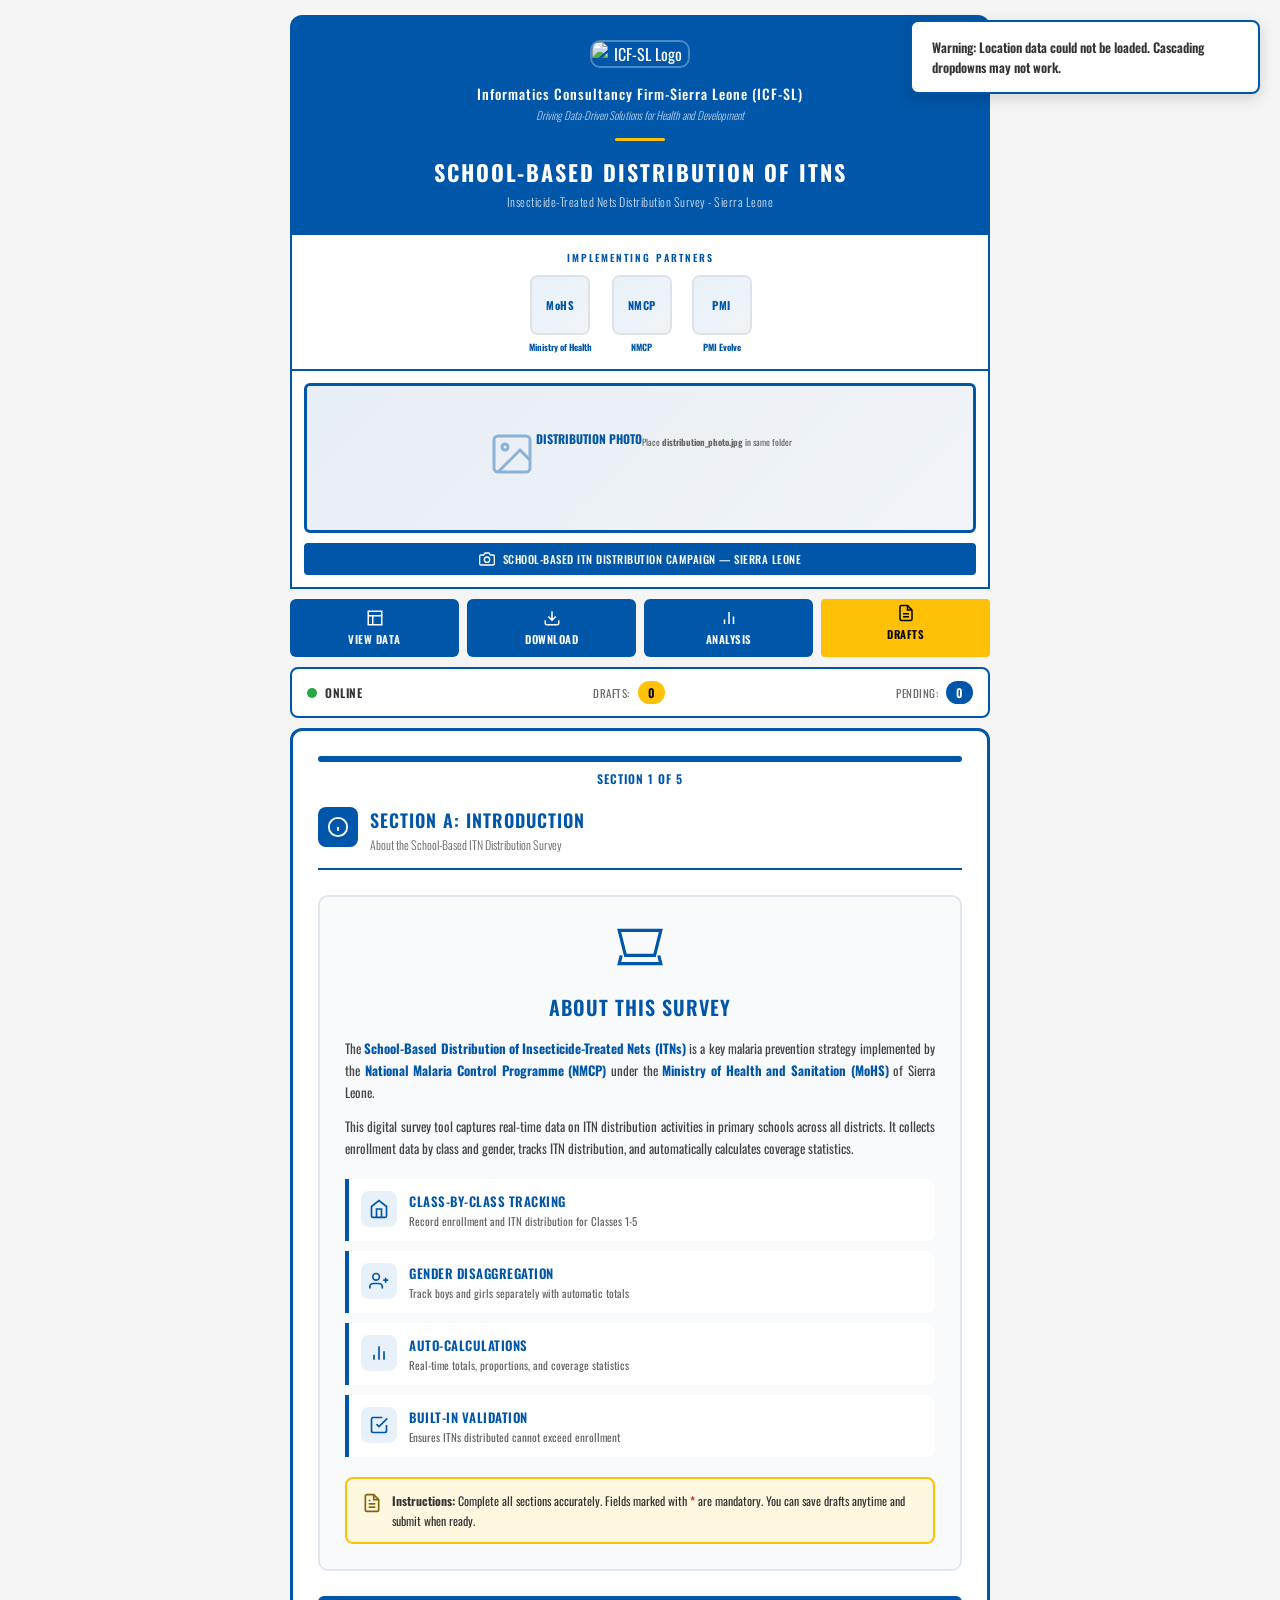
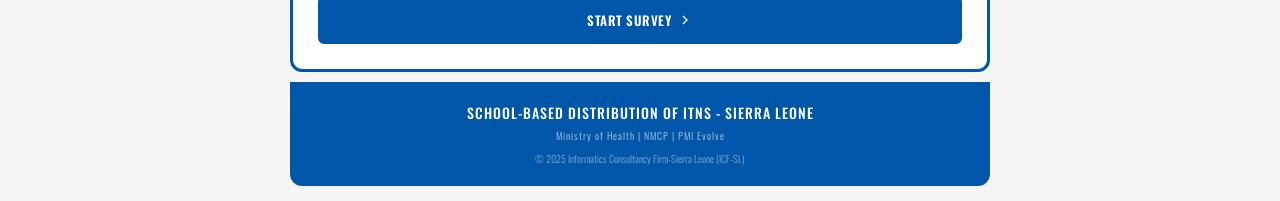
==== commit 25720b75: "Update index.html" ====
--- a/index.html
+++ b/index.html
@@ -44,21 +44,27 @@
                 <div class="partners-grid">
                     <div class="partner-logo-card">
                         <div class="partner-logo-img">
-                            <img src="logo_mohs.png" alt="Ministry of Health" onerror="this.style.display='none'; this.nextElementSibling.style.display='flex';">
+                            <img src="logo_mohs.png" alt="Ministry of Health" style="display:none;"
+                                 onerror="this.style.display='none'; this.nextElementSibling.style.display='flex';"
+                                 onload="this.style.display='block'; this.nextElementSibling.style.display='none';">
                             <div class="logo-placeholder-box">MoHS</div>
                         </div>
                         <span class="partner-name">Ministry of Health</span>
                     </div>
                     <div class="partner-logo-card">
                         <div class="partner-logo-img">
-                            <img src="logo_nmcp.png" alt="NMCP" onerror="this.style.display='none'; this.nextElementSibling.style.display='flex';">
+                            <img src="logo_nmcp.png" alt="NMCP" style="display:none;"
+                                 onerror="this.style.display='none'; this.nextElementSibling.style.display='flex';"
+                                 onload="this.style.display='block'; this.nextElementSibling.style.display='none';">
                             <div class="logo-placeholder-box">NMCP</div>
                         </div>
                         <span class="partner-name">NMCP</span>
                     </div>
                     <div class="partner-logo-card">
                         <div class="partner-logo-img">
-                            <img src="logo_pmi.png" alt="PMI Evolve" onerror="this.style.display='none'; this.nextElementSibling.style.display='flex';">
+                            <img src="logo_pmi.png" alt="PMI Evolve" style="display:none;"
+                                 onerror="this.style.display='none'; this.nextElementSibling.style.display='flex';"
+                                 onload="this.style.display='block'; this.nextElementSibling.style.display='none';">
                             <div class="logo-placeholder-box">PMI</div>
                         </div>
                         <span class="partner-name">PMI Evolve</span>
@@ -70,14 +76,17 @@
             <div class="photo-frame-section">
                 <div class="photo-frame">
                     <div class="photo-inner">
-                        <div class="photo-placeholder" id="photoPlaceholder">
+                        <img src="distribution_photo.jpg" alt="ITN Distribution" class="photo-image" id="photoImage" style="display:none;"
+                             onerror="this.style.display='none'; document.getElementById('photoPlaceholder').style.display='flex';"
+                             onload="this.style.display='block'; document.getElementById('photoPlaceholder').style.display='none';">
+                        <div class="photo-placeholder" id="photoPlaceholder" style="display:flex;">
                             <svg class="photo-icon" viewBox="0 0 24 24" fill="none" stroke="currentColor" stroke-width="1.5">
                                 <rect x="3" y="3" width="18" height="18" rx="2" ry="2"/>
                                 <circle cx="8.5" cy="8.5" r="1.5"/>
                                 <polyline points="21 15 16 10 5 21"/>
                             </svg>
                             <p class="photo-placeholder-text">DISTRIBUTION PHOTO</p>
-                            <p class="photo-placeholder-hint">Place <strong>distribution_photo.jpg</strong> here</p>
+                            <p class="photo-placeholder-hint">Place <strong>distribution_photo.jpg</strong> in same folder</p>
                         </div>
                     </div>
                     <div class="photo-caption">
@@ -302,8 +311,8 @@
 
                             <div class="form-group">
                                 <label class="form-label">HEAD TEACHER NAME <span class="required">*</span></label>
-                                <input type="text" class="form-input" name="head_teacher" id="head_teacher" required>
-                                <div class="field-error" id="error_head_teacher">This field is required</div>
+                                <input type="text" class="form-input name-field" name="head_teacher" id="head_teacher" required>
+                                <div class="field-error" id="error_head_teacher">Name must contain only letters</div>
                             </div>
 
                             <div class="form-group">
@@ -349,6 +358,58 @@
                                 </div>
                             </div>
 
+                            <!-- ITN RECEIVED IN SCHOOL -->
+                            <div class="itn-received-block">
+                                <div class="itn-received-header">
+                                    <svg class="block-icon" viewBox="0 0 24 24" fill="none" stroke="currentColor" stroke-width="2">
+                                        <path d="M21 16V8a2 2 0 00-1-1.73l-7-4a2 2 0 00-2 0l-7 4A2 2 0 003 8v8a2 2 0 001 1.73l7 4a2 2 0 002 0l7-4A2 2 0 0021 16z"/><polyline points="3.27 6.96 12 12.01 20.73 6.96"/><line x1="12" y1="22.08" x2="12" y2="12"/>
+                                    </svg>
+                                    ITNs RECEIVED IN SCHOOL
+                                </div>
+                                <div class="itn-received-content">
+                                    <div class="form-group">
+                                        <label class="form-label">TOTAL NUMBER OF ITNs RECEIVED <span class="required">*</span></label>
+                                        <input type="number" class="form-input" name="itns_received" id="itns_received" min="0" value="0" required>
+                                        <div class="field-hint">Enter the total number of ITNs delivered to this school</div>
+                                        <div class="field-error" id="error_itns_received">This field is required</div>
+                                    </div>
+
+                                    <div class="form-group">
+                                        <label class="form-label">ITN TYPE(S) RECEIVED <span class="required">*</span></label>
+                                        <div class="checkbox-group">
+                                            <label class="checkbox-label">
+                                                <input type="checkbox" name="itn_type_pbo" id="itn_type_pbo" value="PBO" onchange="toggleITNTypeQuantity()">
+                                                <span class="checkbox-text">PBO (Piperonyl Butoxide)</span>
+                                            </label>
+                                            <label class="checkbox-label">
+                                                <input type="checkbox" name="itn_type_ig2" id="itn_type_ig2" value="IG2" onchange="toggleITNTypeQuantity()">
+                                                <span class="checkbox-text">IG2 (Interceptor G2)</span>
+                                            </label>
+                                        </div>
+                                        <div class="field-error" id="error_itn_type">Please select at least one ITN type</div>
+                                    </div>
+
+                                    <div class="itn-quantity-fields" id="itn_quantity_fields" style="display: none;">
+                                        <div class="form-group" id="pbo_quantity_group" style="display: none;">
+                                            <label class="form-label">QUANTITY OF PBO ITNs <span class="required">*</span></label>
+                                            <input type="number" class="form-input itn-type-qty" name="itn_qty_pbo" id="itn_qty_pbo" min="0" value="0" oninput="validateITNQuantities()">
+                                            <div class="field-error" id="error_itn_qty_pbo">Enter PBO quantity</div>
+                                        </div>
+                                        <div class="form-group" id="ig2_quantity_group" style="display: none;">
+                                            <label class="form-label">QUANTITY OF IG2 ITNs <span class="required">*</span></label>
+                                            <input type="number" class="form-input itn-type-qty" name="itn_qty_ig2" id="itn_qty_ig2" min="0" value="0" oninput="validateITNQuantities()">
+                                            <div class="field-error" id="error_itn_qty_ig2">Enter IG2 quantity</div>
+                                        </div>
+                                        <div class="itn-quantity-total" id="itn_quantity_total">
+                                            <span class="qty-label">Total from types:</span>
+                                            <span class="qty-value" id="itn_type_total">0</span>
+                                            <span class="qty-status" id="itn_qty_status"></span>
+                                        </div>
+                                        <div class="field-error" id="error_itn_qty_mismatch" style="display: none;">ITN type quantities must equal total ITNs received</div>
+                                    </div>
+                                </div>
+                            </div>
+
                             <div class="validation-note">
                                 <svg class="note-icon" viewBox="0 0 24 24" fill="none" stroke="currentColor" stroke-width="2">
                                     <path d="M10.29 3.86L1.82 18a2 2 0 001.71 3h16.94a2 2 0 001.71-3L13.71 3.86a2 2 0 00-3.42 0z"/><line x1="12" y1="9" x2="12" y2="13"/><line x1="12" y1="17" x2="12.01" y2="17"/>
@@ -367,7 +428,7 @@
                                 <div class="teacher-row">
                                     <div class="form-group">
                                         <label class="form-label">Teacher Name <span class="required">*</span></label>
-                                        <input type="text" class="form-input" name="c1_teacher_name" id="c1_teacher_name" required>
+                                        <input type="text" class="form-input name-field" name="c1_teacher_name" id="c1_teacher_name" required>
                                     </div>
                                     <div class="form-group">
                                         <label class="form-label">Teacher Phone <span class="required">*</span></label>
@@ -408,7 +469,7 @@
                                 <div class="teacher-row">
                                     <div class="form-group">
                                         <label class="form-label">Teacher Name <span class="required">*</span></label>
-                                        <input type="text" class="form-input" name="c2_teacher_name" id="c2_teacher_name" required>
+                                        <input type="text" class="form-input name-field" name="c2_teacher_name" id="c2_teacher_name" required>
                                     </div>
                                     <div class="form-group">
                                         <label class="form-label">Teacher Phone <span class="required">*</span></label>
@@ -449,7 +510,7 @@
                                 <div class="teacher-row">
                                     <div class="form-group">
                                         <label class="form-label">Teacher Name <span class="required">*</span></label>
-                                        <input type="text" class="form-input" name="c3_teacher_name" id="c3_teacher_name" required>
+                                        <input type="text" class="form-input name-field" name="c3_teacher_name" id="c3_teacher_name" required>
                                     </div>
                                     <div class="form-group">
                                         <label class="form-label">Teacher Phone <span class="required">*</span></label>
@@ -490,7 +551,7 @@
                                 <div class="teacher-row">
                                     <div class="form-group">
                                         <label class="form-label">Teacher Name <span class="required">*</span></label>
-                                        <input type="text" class="form-input" name="c4_teacher_name" id="c4_teacher_name" required>
+                                        <input type="text" class="form-input name-field" name="c4_teacher_name" id="c4_teacher_name" required>
                                     </div>
                                     <div class="form-group">
                                         <label class="form-label">Teacher Phone <span class="required">*</span></label>
@@ -531,7 +592,7 @@
                                 <div class="teacher-row">
                                     <div class="form-group">
                                         <label class="form-label">Teacher Name <span class="required">*</span></label>
-                                        <input type="text" class="form-input" name="c5_teacher_name" id="c5_teacher_name" required>
+                                        <input type="text" class="form-input name-field" name="c5_teacher_name" id="c5_teacher_name" required>
                                     </div>
                                     <div class="form-group">
                                         <label class="form-label">Teacher Phone <span class="required">*</span></label>
@@ -648,6 +709,12 @@
                                         <div class="dash-label">Total Pupils Received ITNs</div>
                                         <div class="dash-value" id="sum_total_itn">0</div>
                                         <input type="hidden" name="total_itn" id="total_itn" value="0">
+                                    </div>
+                                    <div class="dash-card large orange">
+                                        <div class="dash-label">ITNs Remaining (Received - Distributed)</div>
+                                        <div class="dash-value" id="itns_remaining">0</div>
+                                        <input type="hidden" name="itns_remaining" id="itns_remaining_val" value="0">
+                                        <div class="remaining-status" id="remaining_status"></div>
                                     </div>
                                 </div>
                             </div>
@@ -826,8 +893,8 @@
                                 <div class="team-member-grid">
                                     <div class="form-group">
                                         <label class="form-label">Full Name <span class="required">*</span></label>
-                                        <input type="text" class="form-input" name="team1_name" id="team1_name" required>
-                                        <div class="field-error" id="error_team1_name">This field is required</div>
+                                        <input type="text" class="form-input name-field" name="team1_name" id="team1_name" required>
+                                        <div class="field-error" id="error_team1_name">Name must contain only letters</div>
                                     </div>
                                     <div class="form-group">
                                         <label class="form-label">Phone Number <span class="required">*</span></label>
@@ -862,7 +929,7 @@
                                 <div class="team-member-grid">
                                     <div class="form-group">
                                         <label class="form-label">Full Name</label>
-                                        <input type="text" class="form-input" name="team2_name" id="team2_name">
+                                        <input type="text" class="form-input name-field" name="team2_name" id="team2_name">
                                     </div>
                                     <div class="form-group">
                                         <label class="form-label">Phone Number</label>
@@ -896,7 +963,7 @@
                                 <div class="team-member-grid">
                                     <div class="form-group">
                                         <label class="form-label">Full Name</label>
-                                        <input type="text" class="form-input" name="team3_name" id="team3_name">
+                                        <input type="text" class="form-input name-field" name="team3_name" id="team3_name">
                                     </div>
                                     <div class="form-group">
                                         <label class="form-label">Phone Number</label>
@@ -977,8 +1044,9 @@
                 </span>
             </div>
             <div class="modal-body">
-                <label class="form-label">DRAFT NAME:</label>
-                <input type="text" class="form-input" id="draftNameInput" placeholder="e.g., St. Joseph Primary - Bo">
+                <label class="form-label">DRAFT NAME (AUTO-GENERATED):</label>
+                <input type="text" class="form-input draft-name-readonly" id="draftNameInput" readonly>
+                <div class="draft-name-hint">Name is auto-generated from location selections</div>
                 <div class="modal-buttons">
                     <button class="modal-btn cancel" onclick="cancelDraftName()">CANCEL</button>
                     <button class="modal-btn save" onclick="confirmSaveDraft()">SAVE</button>
--- a/styles.css
+++ b/styles.css
@@ -0,0 +1,281 @@
+* { margin: 0; padding: 0; box-sizing: border-box; }
+body { background: #f5f5f5; font-family: 'Oswald', 'Segoe UI', Arial, sans-serif; color: #333; padding: 15px; }
+.main-content { display: none; }
+.main-content.show { display: block; }
+.page-container { max-width: 700px; margin: 0 auto; }
+
+/* HEADER */
+.page-header {
+    background: #0056a8;
+    color: #fff;
+    padding: 25px;
+    text-align: center;
+    border-radius: 12px 12px 0 0;
+}
+.header-logos { display: flex; justify-content: center; align-items: center; }
+.header-logo-main { width: 100px; border-radius: 10px; border: 2px solid rgba(255,255,255,0.3); }
+
+.page-header h3 { font-size: 14px; margin: 15px 0 3px; font-weight: 500; letter-spacing: 1px; }
+.page-header .tagline { font-size: 11px; color: rgba(255,255,255,0.7); font-weight: 300; }
+.header-divider { width: 50px; height: 3px; background: #ffc107; margin: 15px auto; border-radius: 2px; }
+.page-header h1 { font-size: 22px; margin-bottom: 5px; letter-spacing: 2px; font-weight: 700; text-transform: uppercase; }
+.page-header .subtitle { font-size: 12px; color: rgba(255,255,255,0.8); font-weight: 300; letter-spacing: 0.5px; }
+
+/* PARTNERS */
+.partners-section { background: #fff; border: 2px solid #0056a8; border-top: none; padding: 15px; }
+.partners-label { text-align: center; font-size: 10px; color: #0056a8; font-weight: 600; letter-spacing: 2px; margin-bottom: 10px; text-transform: uppercase; }
+.partners-grid { display: flex; justify-content: center; flex-wrap: wrap; gap: 20px; }
+.partner-logo-card { text-align: center; }
+.partner-logo-img { width: 60px; height: 60px; background: #f8f9fa; border: 2px solid #dee2e6; border-radius: 8px; display: flex; align-items: center; justify-content: center; margin: 0 auto 5px; overflow: hidden; }
+.partner-logo-img img { width: 100%; height: 100%; object-fit: contain; padding: 5px; }
+.logo-placeholder-box { display: none; width: 100%; height: 100%; background: linear-gradient(135deg, #e8f1fa, #f0f4f8); align-items: center; justify-content: center; font-size: 11px; font-weight: 700; color: #0056a8; letter-spacing: 0.5px; }
+.partner-name { font-size: 9px; font-weight: 700; color: #0056a8; display: block; max-width: 80px; }
+
+/* PHOTO FRAME */
+.photo-frame-section { background: #fff; border: 2px solid #0056a8; border-top: none; padding: 12px; }
+.photo-inner { background: linear-gradient(135deg, #e8eef5, #f0f4f8); border: 3px solid #0056a8; border-radius: 6px; min-height: 150px; display: flex; align-items: center; justify-content: center; }
+.photo-placeholder { text-align: center; padding: 20px; }
+.photo-icon { width: 48px; height: 48px; stroke: #0056a8; opacity: 0.4; margin-bottom: 8px; }
+.photo-placeholder-text { font-size: 12px; font-weight: 700; color: #0056a8; }
+.photo-placeholder-hint { font-size: 9px; color: #666; margin-top: 5px; }
+.photo-caption { background: #0056a8; color: #fff; text-align: center; font-size: 11px; font-weight: 500; padding: 8px; border-radius: 4px; margin-top: 10px; display: flex; align-items: center; justify-content: center; gap: 8px; text-transform: uppercase; letter-spacing: 0.5px; }
+.caption-icon { width: 16px; height: 16px; stroke: #fff; }
+
+/* CONTROLS */
+.controls-bar { display: grid; grid-template-columns: repeat(4, 1fr); gap: 8px; margin: 10px 0; }
+.control-btn { background: #0056a8; color: #fff; border: none; padding: 10px 5px; border-radius: 6px; font-size: 11px; font-weight: 600; cursor: pointer; display: flex; flex-direction: column; align-items: center; gap: 4px; font-family: 'Oswald', 'Segoe UI', Arial, sans-serif; text-transform: uppercase; letter-spacing: 0.5px; }
+.control-btn:hover { background: #0056a8; filter: brightness(1.15); }
+.control-btn.draft-btn { background: #ffc107; color: #000; }
+.btn-icon { width: 18px; height: 18px; stroke: currentColor; }
+
+/* STATUS BAR */
+.status-bar { background: #fff; border: 2px solid #0056a8; border-radius: 8px; padding: 12px 15px; margin-bottom: 10px; display: flex; justify-content: space-between; align-items: center; flex-wrap: wrap; gap: 10px; }
+.status-item { display: flex; align-items: center; gap: 8px; }
+.status-indicator { width: 10px; height: 10px; border-radius: 50%; }
+.status-indicator.online { background: #28a745; }
+.status-indicator.offline { background: #dc3545; }
+.status-text { font-size: 12px; font-weight: 600; text-transform: uppercase; letter-spacing: 0.5px; }
+.status-label { font-size: 11px; color: #666; text-transform: uppercase; letter-spacing: 0.5px; }
+.draft-count, .pending-count { font-size: 12px; font-weight: 600; padding: 3px 10px; border-radius: 12px; }
+.draft-count { background: #ffc107; color: #000; }
+.pending-count { background: #0056a8; color: #fff; }
+
+/* FORM CARD */
+.form-card { background: #fff; border: 3px solid #0056a8; border-radius: 12px; margin-bottom: 10px; }
+.form-content { padding: 25px; }
+.progress-bar { background: #e9ecef; height: 6px; border-radius: 3px; overflow: hidden; margin-bottom: 8px; }
+.progress-fill { background: #0056a8; height: 100%; transition: width 0.3s; }
+.progress-text { text-align: center; font-size: 12px; font-weight: 600; color: #0056a8; margin-bottom: 20px; text-transform: uppercase; letter-spacing: 1px; }
+
+/* SECTIONS */
+.form-section { display: none; }
+.form-section.active { display: block; }
+.section-header { display: flex; align-items: flex-start; gap: 12px; margin-bottom: 25px; padding-bottom: 15px; border-bottom: 2px solid #0056a8; }
+.section-icon { width: 40px; height: 40px; background: #0056a8; border-radius: 8px; display: flex; align-items: center; justify-content: center; flex-shrink: 0; }
+.section-icon svg { width: 22px; height: 22px; stroke: #fff; }
+.section-title { font-size: 18px; font-weight: 600; color: #0056a8; margin-bottom: 3px; text-transform: uppercase; letter-spacing: 1px; }
+.section-description { font-size: 12px; color: #666; font-weight: 300; }
+
+/* INTRO CARD */
+.intro-card { background: #f8fafc; border: 2px solid #e0e7ef; border-radius: 10px; padding: 25px; }
+.intro-icon-large { text-align: center; margin-bottom: 15px; }
+.intro-icon-large svg { width: 50px; height: 50px; stroke: #0056a8; }
+.intro-heading { text-align: center; font-size: 20px; color: #0056a8; margin-bottom: 15px; font-weight: 600; text-transform: uppercase; letter-spacing: 1px; }
+.intro-paragraph { font-size: 13px; line-height: 1.7; color: #444; margin-bottom: 12px; text-align: justify; }
+.intro-paragraph strong { color: #0056a8; }
+.intro-features { display: flex; flex-direction: column; gap: 10px; margin: 20px 0; }
+.intro-feature { display: flex; gap: 12px; background: #fff; border-left: 4px solid #0056a8; padding: 12px; border-radius: 0 8px 8px 0; align-items: flex-start; }
+.feature-icon { width: 36px; height: 36px; background: #e8f1fa; border-radius: 8px; display: flex; align-items: center; justify-content: center; flex-shrink: 0; }
+.feature-icon svg { width: 20px; height: 20px; stroke: #0056a8; }
+.feature-title { font-size: 13px; font-weight: 600; color: #0056a8; margin-bottom: 2px; text-transform: uppercase; letter-spacing: 0.5px; }
+.feature-desc { font-size: 11px; color: #666; }
+.intro-instructions { background: #fff8e1; border: 2px solid #ffc107; border-radius: 8px; padding: 12px 15px; font-size: 12px; line-height: 1.6; display: flex; gap: 10px; align-items: flex-start; }
+.instructions-icon { width: 20px; height: 20px; stroke: #856404; flex-shrink: 0; margin-top: 2px; }
+.required { color: #dc3545; font-weight: 700; }
+
+/* FORM ELEMENTS */
+.form-group { margin-bottom: 18px; }
+.form-label { display: block; font-size: 12px; font-weight: 600; color: #333; margin-bottom: 6px; text-transform: uppercase; letter-spacing: 0.5px; }
+.form-input, .form-select { width: 100%; padding: 10px 12px; border: 2px solid #ccc; border-radius: 6px; font-size: 14px; background: #fff; font-family: 'Oswald', 'Segoe UI', Arial, sans-serif; }
+.form-input:focus, .form-select:focus { outline: none; border-color: #0056a8; box-shadow: 0 0 0 3px rgba(0,64,128,0.1); }
+.form-select:disabled { background: #e9ecef; opacity: 0.6; }
+.form-input.error { border-color: #dc3545; background: #fff5f5; }
+.field-error { display: none; font-size: 11px; color: #dc3545; margin-top: 4px; }
+.field-error.show { display: block; }
+.cascade-count { font-size: 10px; color: #0056a8; margin-top: 3px; font-style: italic; }
+
+/* VALIDATION NOTE */
+.validation-note { background: #fff3cd; border: 2px solid #ffc107; border-radius: 8px; padding: 12px 15px; font-size: 12px; margin-bottom: 20px; display: flex; align-items: center; gap: 10px; }
+.note-icon { width: 20px; height: 20px; stroke: #856404; flex-shrink: 0; }
+
+/* CLASS BLOCKS */
+.class-block { background: #f8f9fa; border: 2px solid #dee2e6; border-radius: 10px; margin-bottom: 15px; overflow: hidden; }
+.class-header { background: #0056a8; color: #fff; padding: 10px 15px; font-size: 15px; font-weight: 600; display: flex; align-items: center; gap: 8px; text-transform: uppercase; letter-spacing: 1px; }
+.class-icon { width: 18px; height: 18px; stroke: #fff; }
+.teacher-row { display: grid; grid-template-columns: 1fr 1fr; gap: 12px; padding: 12px 15px; background: #e8f1fa; border-bottom: 1px solid #d4e4f4; }
+.class-grid { display: grid; grid-template-columns: 1fr 1fr; gap: 12px; padding: 15px; }
+.field-hint { font-size: 10px; color: #666; margin-top: 3px; font-style: italic; }
+
+/* PHONE VALIDATION */
+.phone-field { font-family: 'Courier New', monospace; letter-spacing: 1px; }
+.phone-field:invalid { border-color: #dc3545; }
+.phone-field:valid { border-color: #28a745; }
+
+/* TEAM MEMBER BLOCKS */
+.team-member-block { background: #f8f9fa; border: 2px solid #dee2e6; border-radius: 10px; margin-bottom: 15px; overflow: hidden; }
+.team-member-block.required-member { border-color: #0056a8; }
+.team-member-block.optional-member { border-color: #dee2e6; }
+.team-member-header { background: #0056a8; color: #fff; padding: 12px 15px; font-size: 14px; font-weight: 600; display: flex; align-items: center; gap: 8px; text-transform: uppercase; letter-spacing: 1px; }
+.team-member-header.optional { background: #6c757d; }
+.team-icon { width: 18px; height: 18px; stroke: #fff; }
+.team-member-grid { display: grid; grid-template-columns: 1fr 1fr; gap: 12px; padding: 15px; }
+.team-member-block .form-group { margin-bottom: 0; }
+.team-member-block .form-group:last-child { padding: 0 15px 15px; }
+.team-member-block .signature-box { margin-top: 8px; }
+
+/* SUMMARY NOTE */
+.summary-note { background: #e8f1fa; border: 2px solid #0056a8; border-radius: 8px; padding: 12px 15px; font-size: 12px; margin-bottom: 20px; display: flex; align-items: center; gap: 10px; }
+
+/* DASHBOARD BLOCKS */
+.dashboard-block { margin-bottom: 20px; }
+.dashboard-header { background: #0056a8; color: #fff; padding: 10px 15px; font-size: 14px; font-weight: 600; border-radius: 8px 8px 0 0; display: flex; align-items: center; gap: 10px; text-transform: uppercase; letter-spacing: 1px; }
+.header-icon { width: 18px; height: 18px; stroke: #fff; }
+.dashboard-cards { display: grid; grid-template-columns: repeat(3, 1fr); gap: 10px; padding: 15px; background: #f8f9fa; border: 2px solid #dee2e6; border-top: none; border-radius: 0 0 8px 8px; }
+.dash-card { background: #fff; border-radius: 8px; padding: 15px 10px; text-align: center; border: 2px solid #dee2e6; }
+.dash-card.blue { border-color: #0056a8; }
+.dash-card.pink { border-color: #e91e8c; }
+.dash-card.green { border-color: #28a745; }
+.dash-card.large { grid-column: span 3; }
+.dash-label { font-size: 11px; font-weight: 500; color: #666; margin-bottom: 5px; text-transform: uppercase; letter-spacing: 0.5px; }
+.dash-value { font-size: 28px; font-weight: 700; color: #0056a8; }
+.dash-card.pink .dash-value { color: #e91e8c; }
+.dash-card.green .dash-value { color: #28a745; }
+.dash-value.big { font-size: 36px; }
+
+/* GENDER BAR */
+.gender-bar-container { padding: 15px; background: #f8f9fa; border: 2px solid #dee2e6; border-top: none; border-radius: 0 0 8px 8px; }
+.gender-bar { height: 25px; border-radius: 12px; overflow: hidden; display: flex; background: #e9ecef; }
+.gender-bar-boys { background: #0056a8; height: 100%; transition: width 0.3s; }
+.gender-bar-girls { background: #e91e8c; height: 100%; transition: width 0.3s; }
+.gender-bar-legend { display: flex; justify-content: space-between; margin-top: 8px; font-size: 11px; font-weight: 600; }
+.legend-boys { color: #0056a8; }
+.legend-girls { color: #e91e8c; }
+
+/* TABLE */
+.table-wrapper { overflow-x: auto; background: #f8f9fa; border: 2px solid #dee2e6; border-top: none; border-radius: 0 0 8px 8px; padding: 10px; }
+.breakdown-table { width: 100%; border-collapse: collapse; font-size: 11px; }
+.breakdown-table th, .breakdown-table td { padding: 8px 6px; text-align: center; border: 1px solid #dee2e6; }
+.breakdown-table th { background: #0056a8; color: #fff; font-weight: 600; }
+.breakdown-table .total-row { background: #e8f1fa; font-weight: 700; }
+
+/* CHARTS */
+.charts-grid { display: grid; grid-template-columns: 1fr; gap: 15px; padding: 15px; background: #f8f9fa; border: 2px solid #dee2e6; border-top: none; border-radius: 0 0 8px 8px; }
+.chart-box { background: #fff; border: 2px solid #dee2e6; border-radius: 8px; padding: 15px; }
+.chart-title { font-size: 14px; font-weight: 600; color: #0056a8; text-align: center; margin-bottom: 10px; text-transform: uppercase; letter-spacing: 0.5px; }
+.chart-box canvas { max-height: 250px; }
+
+/* GPS */
+.gps-container { background: #e8f1fa; border: 2px solid #0056a8; border-radius: 8px; padding: 12px; display: flex; justify-content: space-between; align-items: center; }
+.gps-status { display: flex; align-items: center; gap: 10px; }
+.gps-icon { width: 16px; height: 16px; border-radius: 50%; background: #6c757d; }
+.gps-icon.loading { background: #ffc107; animation: pulse 1s infinite; }
+.gps-icon.success { background: #28a745; }
+.gps-icon.error { background: #dc3545; }
+@keyframes pulse { 0%, 100% { opacity: 1; } 50% { opacity: 0.5; } }
+.gps-info { font-size: 11px; font-weight: 600; }
+.gps-coords { font-size: 10px; color: #0056a8; font-family: monospace; }
+.gps-btn { background: #0056a8; color: #fff; border: none; padding: 6px 12px; border-radius: 4px; font-size: 10px; cursor: pointer; display: flex; align-items: center; gap: 5px; font-family: 'Oswald', 'Segoe UI', Arial, sans-serif; text-transform: uppercase; letter-spacing: 0.5px; }
+.retry-icon { width: 14px; height: 14px; stroke: #fff; }
+
+/* SIGNATURE */
+.signature-box { background: #fff; border: 2px solid #0056a8; border-radius: 8px; padding: 10px; }
+.signature-box canvas { width: 100%; height: 120px; border: 1px solid #dee2e6; border-radius: 4px; background: #fff; touch-action: none; }
+.sig-clear-btn { margin-top: 8px; background: #dc3545; color: #fff; border: none; padding: 6px 15px; border-radius: 4px; font-size: 11px; cursor: pointer; display: flex; align-items: center; gap: 5px; font-family: 'Oswald', 'Segoe UI', Arial, sans-serif; text-transform: uppercase; letter-spacing: 0.5px; }
+.clear-icon { width: 14px; height: 14px; stroke: #fff; }
+
+/* NAVIGATION */
+.navigation-buttons { display: flex; gap: 8px; margin-top: 25px; flex-wrap: wrap; }
+.btn-nav { flex: 1; padding: 12px 10px; border: 2px solid #0056a8; border-radius: 6px; font-size: 13px; font-weight: 600; cursor: pointer; text-align: center; min-width: 80px; display: flex; align-items: center; justify-content: center; gap: 6px; font-family: 'Oswald', 'Segoe UI', Arial, sans-serif; text-transform: uppercase; letter-spacing: 0.5px; }
+.nav-icon { width: 16px; height: 16px; stroke: currentColor; }
+.btn-back { background: #fff; color: #0056a8; }
+.btn-back:hover { background: #0056a8; color: #fff; }
+.btn-next { background: #0056a8; color: #fff; }
+.btn-next:hover { background: #0056a8; filter: brightness(1.15); }
+.btn-next.full-width { flex: 1 1 100%; }
+.btn-draft { background: #ffc107; color: #000; border-color: #ffc107; }
+.btn-finalize { background: #17a2b8; color: #fff; border-color: #17a2b8; }
+.btn-submit { background: #28a745; color: #fff; border-color: #28a745; }
+.btn-submit:disabled, .btn-finalize:disabled { opacity: 0.5; cursor: not-allowed; }
+
+/* FOOTER */
+.page-footer { background: #0056a8; color: #fff; padding: 20px; text-align: center; border-radius: 0 0 12px 12px; }
+.footer-main { font-size: 14px; font-weight: 500; margin-bottom: 5px; text-transform: uppercase; letter-spacing: 1px; }
+.footer-partners { font-size: 10px; color: rgba(255,255,255,0.7); margin-bottom: 8px; letter-spacing: 1px; font-weight: 300; }
+.footer-copy { font-size: 10px; color: rgba(255,255,255,0.5); font-weight: 300; }
+
+/* MODALS */
+.modal-overlay { position: fixed; inset: 0; background: rgba(0,0,0,0.5); display: none; justify-content: center; align-items: center; z-index: 1000; padding: 20px; }
+.modal-overlay.show { display: flex; }
+.modal-content { background: #fff; border-radius: 12px; max-width: 500px; width: 100%; max-height: 80vh; overflow-y: auto; border: 3px solid #0056a8; }
+.modal-content.small { max-width: 400px; }
+.modal-content.large { max-width: 800px; }
+.modal-header { background: #0056a8; color: #fff; padding: 15px 20px; display: flex; justify-content: space-between; align-items: center; }
+.modal-header.yellow { background: #ffc107; color: #000; }
+.modal-title { font-size: 15px; font-weight: 600; display: flex; align-items: center; gap: 8px; text-transform: uppercase; letter-spacing: 1px; }
+.modal-icon { width: 18px; height: 18px; stroke: currentColor; }
+.modal-close { background: none; border: none; cursor: pointer; padding: 5px; }
+.modal-close svg { width: 20px; height: 20px; stroke: currentColor; }
+.modal-body { padding: 20px; }
+.modal-buttons { display: flex; gap: 10px; margin-top: 15px; }
+.modal-btn { flex: 1; padding: 10px; border: none; border-radius: 6px; font-size: 12px; font-weight: 600; cursor: pointer; font-family: 'Oswald', 'Segoe UI', Arial, sans-serif; text-transform: uppercase; letter-spacing: 0.5px; }
+.modal-btn.cancel { background: #e9ecef; color: #333; }
+.modal-btn.save { background: #ffc107; color: #000; }
+
+/* DRAFTS */
+.draft-item { display: flex; justify-content: space-between; align-items: center; padding: 12px; background: #f8f9fa; border: 2px solid #dee2e6; border-radius: 8px; margin-bottom: 10px; }
+.draft-name { font-size: 13px; font-weight: 700; color: #0056a8; }
+.draft-date { font-size: 10px; color: #666; }
+.draft-actions { display: flex; gap: 8px; }
+.draft-btn { padding: 5px 12px; border: none; border-radius: 4px; font-size: 11px; font-weight: 600; cursor: pointer; font-family: 'Oswald', 'Segoe UI', Arial, sans-serif; text-transform: uppercase; letter-spacing: 0.5px; }
+.draft-btn.load { background: #0056a8; color: #fff; }
+.draft-btn.delete { background: #dc3545; color: #fff; }
+.no-drafts, .no-data { text-align: center; padding: 40px; color: #666; font-size: 13px; }
+
+/* ANALYSIS */
+.analysis-stats { display: grid; grid-template-columns: repeat(4, 1fr); gap: 10px; margin-bottom: 20px; }
+.stat-card { background: #f8f9fa; border: 2px solid #dee2e6; border-radius: 8px; padding: 15px; text-align: center; }
+.stat-card.green { border-color: #28a745; background: #e8f5e9; }
+.stat-card .stat-value { font-size: 24px; font-weight: 700; color: #0056a8; }
+.stat-card.green .stat-value { color: #28a745; }
+.stat-card .stat-label { font-size: 10px; color: #666; margin-top: 5px; }
+.analysis-section { margin-bottom: 20px; }
+.analysis-section h3 { font-size: 14px; color: #0056a8; margin-bottom: 10px; padding-bottom: 5px; border-bottom: 2px solid #e9ecef; }
+.analysis-grid { display: grid; grid-template-columns: repeat(3, 1fr); gap: 10px; }
+.analysis-item { background: #f8f9fa; padding: 10px; border-radius: 6px; display: flex; justify-content: space-between; }
+.item-label { font-size: 11px; color: #666; }
+.item-value { font-size: 12px; font-weight: 700; color: #0056a8; }
+.analysis-table { width: 100%; border-collapse: collapse; font-size: 11px; }
+.analysis-table th, .analysis-table td { padding: 8px; text-align: left; border: 1px solid #dee2e6; }
+.analysis-table th { background: #0056a8; color: #fff; }
+
+/* NOTIFICATION */
+.notification { position: fixed; top: 20px; right: 20px; background: #fff; border: 2px solid #0056a8; padding: 15px 20px; border-radius: 8px; box-shadow: 0 4px 15px rgba(0,0,0,0.15); display: none; z-index: 2000; max-width: 350px; font-size: 13px; font-weight: 600; }
+.notification.show { display: block; }
+.notification.success { border-left: 4px solid #28a745; }
+.notification.error { border-left: 4px solid #dc3545; }
+.notification.info { border-left: 4px solid #0056a8; }
+
+/* RESPONSIVE */
+@media (max-width: 600px) {
+    .controls-bar { grid-template-columns: repeat(2, 1fr); }
+    .class-grid { grid-template-columns: 1fr; }
+    .teacher-row { grid-template-columns: 1fr; }
+    .team-member-grid { grid-template-columns: 1fr; }
+    .dashboard-cards { grid-template-columns: 1fr 1fr; }
+    .dash-card.large { grid-column: span 2; }
+    .navigation-buttons { flex-direction: column; }
+    .btn-nav { width: 100%; }
+    .analysis-stats { grid-template-columns: repeat(2, 1fr); }
+    .analysis-grid { grid-template-columns: 1fr 1fr; }
+    .section-header { flex-direction: column; align-items: center; text-align: center; }
+}
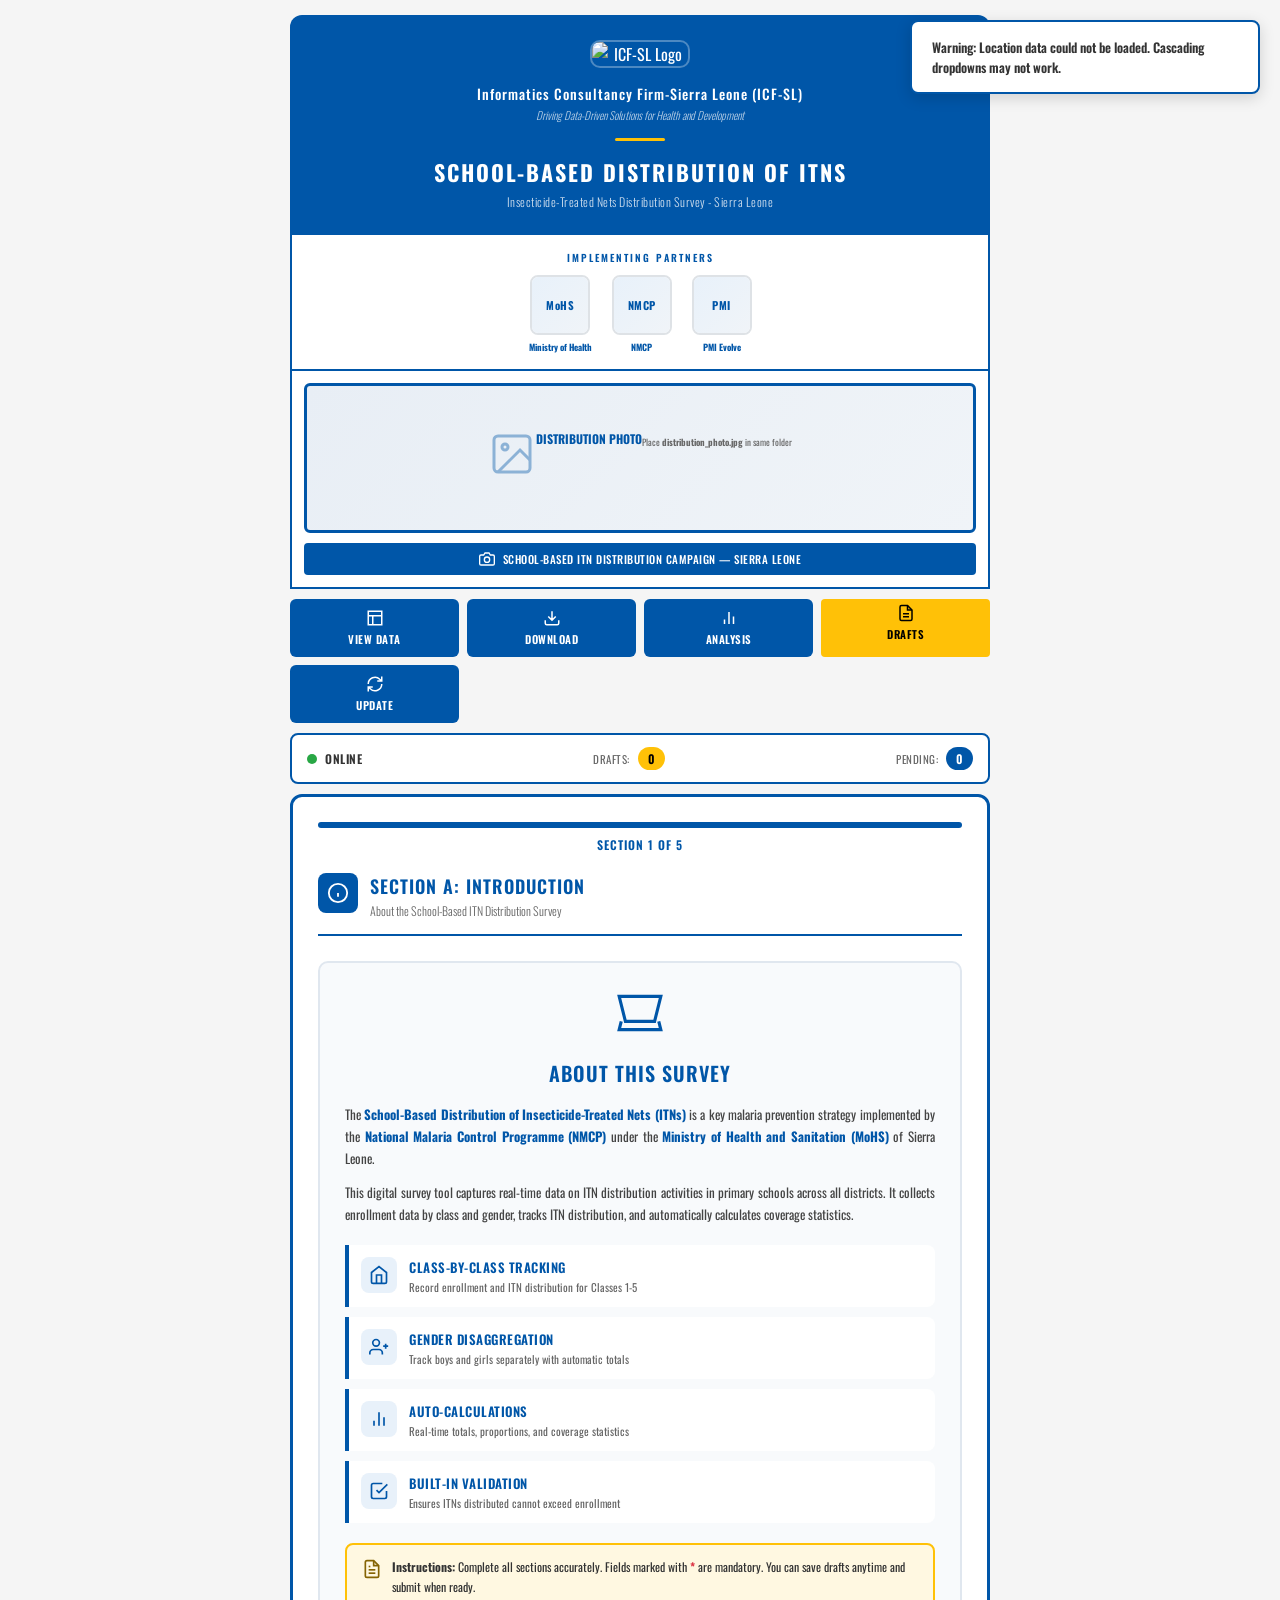
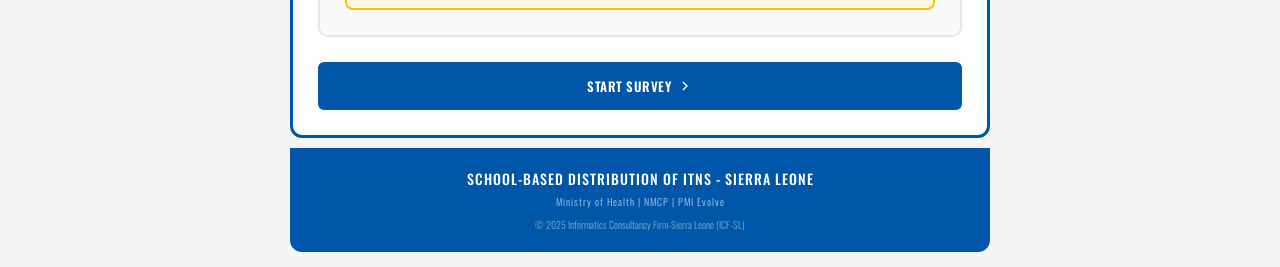
==== commit 90f56ce7: "Update index.html" ====
--- a/index.html
+++ b/index.html
@@ -2,15 +2,29 @@
 <html lang="en">
 <head>
     <meta charset="UTF-8">
-    <meta name="viewport" content="width=device-width, initial-scale=1.0">
+    <meta name="viewport" content="width=device-width, initial-scale=1.0, maximum-scale=1.0, user-scalable=no">
     <title>School-Based ITN Distribution Survey - Sierra Leone</title>
+    
+    <!-- PWA Meta Tags -->
+    <meta name="description" content="School-Based ITN Distribution Survey for Sierra Leone">
+    <meta name="theme-color" content="#0056a8">
+    <meta name="apple-mobile-web-app-capable" content="yes">
+    <meta name="apple-mobile-web-app-status-bar-style" content="black-translucent">
+    <meta name="apple-mobile-web-app-title" content="ITN Survey">
+    <meta name="mobile-web-app-capable" content="yes">
+    <meta name="application-name" content="ITN Survey">
+    <meta name="msapplication-TileColor" content="#0056a8">
+    <meta name="msapplication-tap-highlight" content="no">
+    
+    <!-- PWA Manifest -->
+    <link rel="manifest" href="manifest.json">
     
     <!-- Favicon - SBD Bold Design (Multiple Sizes) -->
     <link rel="icon" type="image/svg+xml" href="favicon.svg">
     <link rel="icon" sizes="48x48" type="image/svg+xml" href="data:image/svg+xml,%3Csvg xmlns='http://www.w3.org/2000/svg' viewBox='0 0 48 48'%3E%3Crect width='48' height='48' rx='6' fill='%230056a8'/%3E%3Ctext x='24' y='33' font-family='Impact,Arial Black,sans-serif' font-size='24' font-weight='900' fill='white' text-anchor='middle'%3ESBD%3C/text%3E%3Crect x='8' y='36' width='32' height='3' rx='1.5' fill='%23ffc107'/%3E%3C/svg%3E">
     <link rel="icon" sizes="32x32" type="image/svg+xml" href="data:image/svg+xml,%3Csvg xmlns='http://www.w3.org/2000/svg' viewBox='0 0 32 32'%3E%3Crect width='32' height='32' rx='4' fill='%230056a8'/%3E%3Ctext x='16' y='22' font-family='Impact,Arial Black,sans-serif' font-size='16' font-weight='900' fill='white' text-anchor='middle'%3ESBD%3C/text%3E%3Crect x='5' y='24' width='22' height='2' rx='1' fill='%23ffc107'/%3E%3C/svg%3E">
     <link rel="icon" sizes="16x16" type="image/svg+xml" href="data:image/svg+xml,%3Csvg xmlns='http://www.w3.org/2000/svg' viewBox='0 0 16 16'%3E%3Crect width='16' height='16' rx='2' fill='%230056a8'/%3E%3Ctext x='8' y='12' font-family='Impact,Arial Black,sans-serif' font-size='9' font-weight='900' fill='white' text-anchor='middle'%3ESBD%3C/text%3E%3C/svg%3E">
-    <link rel="apple-touch-icon" href="favicon.svg">
+    <link rel="apple-touch-icon" href="icon-192.svg">
     
     <!-- Oswald Font -->
     <link rel="preconnect" href="https://fonts.googleapis.com">
@@ -23,6 +37,18 @@
     <script src="https://cdn.jsdelivr.net/npm/papaparse@5.4.1/papaparse.min.js"></script>
 </head>
 <body>
+    <!-- PWA Install Banner -->
+    <div class="install-banner" id="installBanner" style="display: none;">
+        <div class="install-content">
+            <svg class="install-icon" viewBox="0 0 24 24" fill="none" stroke="currentColor" stroke-width="2">
+                <path d="M21 15v4a2 2 0 01-2 2H5a2 2 0 01-2-2v-4M7 10l5 5 5-5M12 15V3"/>
+            </svg>
+            <span class="install-text">Install ITN Survey App</span>
+            <button class="install-btn" id="installBtn">INSTALL</button>
+            <button class="install-close" id="installClose">&times;</button>
+        </div>
+    </div>
+
     <div class="main-content show" id="mainContent">
         <div class="page-container">
 
@@ -124,6 +150,12 @@
                     </svg>
                     DRAFTS
                 </button>
+                <button class="control-btn update-btn" id="updateAppBtn" onclick="updateApp()">
+                    <svg class="btn-icon" viewBox="0 0 24 24" fill="none" stroke="currentColor" stroke-width="2">
+                        <path d="M21 2v6h-6M3 12a9 9 0 0115.36-6.36L21 8M3 22v-6h6M21 12a9 9 0 01-15.36 6.36L3 16"/>
+                    </svg>
+                    UPDATE
+                </button>
             </div>
 
             <!-- STATUS BAR -->
@@ -369,7 +401,7 @@
                                 <div class="itn-received-content">
                                     <div class="form-group">
                                         <label class="form-label">TOTAL NUMBER OF ITNs RECEIVED <span class="required">*</span></label>
-                                        <input type="number" class="form-input" name="itns_received" id="itns_received" min="0" value="0" required>
+                                        <input type="number" class="form-input" name="itns_received" id="itns_received" min="0" placeholder="0" required>
                                         <div class="field-hint">Enter the total number of ITNs delivered to this school</div>
                                         <div class="field-error" id="error_itns_received">This field is required</div>
                                     </div>
@@ -392,12 +424,12 @@
                                     <div class="itn-quantity-fields" id="itn_quantity_fields" style="display: none;">
                                         <div class="form-group" id="pbo_quantity_group" style="display: none;">
                                             <label class="form-label">QUANTITY OF PBO ITNs <span class="required">*</span></label>
-                                            <input type="number" class="form-input itn-type-qty" name="itn_qty_pbo" id="itn_qty_pbo" min="0" value="0" oninput="validateITNQuantities()">
+                                            <input type="number" class="form-input itn-type-qty" name="itn_qty_pbo" id="itn_qty_pbo" min="0" placeholder="0" oninput="validateITNQuantities()">
                                             <div class="field-error" id="error_itn_qty_pbo">Enter PBO quantity</div>
                                         </div>
                                         <div class="form-group" id="ig2_quantity_group" style="display: none;">
                                             <label class="form-label">QUANTITY OF IG2 ITNs <span class="required">*</span></label>
-                                            <input type="number" class="form-input itn-type-qty" name="itn_qty_ig2" id="itn_qty_ig2" min="0" value="0" oninput="validateITNQuantities()">
+                                            <input type="number" class="form-input itn-type-qty" name="itn_qty_ig2" id="itn_qty_ig2" min="0" placeholder="0" oninput="validateITNQuantities()">
                                             <div class="field-error" id="error_itn_qty_ig2">Enter IG2 quantity</div>
                                         </div>
                                         <div class="itn-quantity-total" id="itn_quantity_total">
@@ -439,20 +471,20 @@
                                 <div class="class-grid">
                                     <div class="form-group">
                                         <label class="form-label">Number of Boys in Class 1 <span class="required">*</span></label>
-                                        <input type="number" class="form-input enrollment-field" name="c1_boys" id="c1_boys" min="0" value="0" required data-class="1" data-gender="boys">
+                                        <input type="number" class="form-input enrollment-field" name="c1_boys" id="c1_boys" min="0" placeholder="0" required data-class="1" data-gender="boys">
                                     </div>
                                     <div class="form-group">
                                         <label class="form-label">Boys in Class 1 that Received ITNs <span class="required">*</span></label>
-                                        <input type="number" class="form-input itn-field" name="c1_boys_itn" id="c1_boys_itn" min="0" value="0" required data-class="1" data-gender="boys" data-max-field="c1_boys">
+                                        <input type="number" class="form-input itn-field" name="c1_boys_itn" id="c1_boys_itn" min="0" placeholder="0" required data-class="1" data-gender="boys" data-max-field="c1_boys">
                                         <div class="field-error" id="error_c1_boys_itn">Cannot exceed number of boys in Class 1</div>
                                     </div>
                                     <div class="form-group">
                                         <label class="form-label">Number of Girls in Class 1 <span class="required">*</span></label>
-                                        <input type="number" class="form-input enrollment-field" name="c1_girls" id="c1_girls" min="0" value="0" required data-class="1" data-gender="girls">
+                                        <input type="number" class="form-input enrollment-field" name="c1_girls" id="c1_girls" min="0" placeholder="0" required data-class="1" data-gender="girls">
                                     </div>
                                     <div class="form-group">
                                         <label class="form-label">Girls in Class 1 that Received ITNs <span class="required">*</span></label>
-                                        <input type="number" class="form-input itn-field" name="c1_girls_itn" id="c1_girls_itn" min="0" value="0" required data-class="1" data-gender="girls" data-max-field="c1_girls">
+                                        <input type="number" class="form-input itn-field" name="c1_girls_itn" id="c1_girls_itn" min="0" placeholder="0" required data-class="1" data-gender="girls" data-max-field="c1_girls">
                                         <div class="field-error" id="error_c1_girls_itn">Cannot exceed number of girls in Class 1</div>
                                     </div>
                                 </div>
@@ -480,20 +512,20 @@
                                 <div class="class-grid">
                                     <div class="form-group">
                                         <label class="form-label">Number of Boys in Class 2 <span class="required">*</span></label>
-                                        <input type="number" class="form-input enrollment-field" name="c2_boys" id="c2_boys" min="0" value="0" required data-class="2" data-gender="boys">
+                                        <input type="number" class="form-input enrollment-field" name="c2_boys" id="c2_boys" min="0" placeholder="0" required data-class="2" data-gender="boys">
                                     </div>
                                     <div class="form-group">
                                         <label class="form-label">Boys in Class 2 that Received ITNs <span class="required">*</span></label>
-                                        <input type="number" class="form-input itn-field" name="c2_boys_itn" id="c2_boys_itn" min="0" value="0" required data-class="2" data-gender="boys" data-max-field="c2_boys">
+                                        <input type="number" class="form-input itn-field" name="c2_boys_itn" id="c2_boys_itn" min="0" placeholder="0" required data-class="2" data-gender="boys" data-max-field="c2_boys">
                                         <div class="field-error" id="error_c2_boys_itn">Cannot exceed number of boys in Class 2</div>
                                     </div>
                                     <div class="form-group">
                                         <label class="form-label">Number of Girls in Class 2 <span class="required">*</span></label>
-                                        <input type="number" class="form-input enrollment-field" name="c2_girls" id="c2_girls" min="0" value="0" required data-class="2" data-gender="girls">
+                                        <input type="number" class="form-input enrollment-field" name="c2_girls" id="c2_girls" min="0" placeholder="0" required data-class="2" data-gender="girls">
                                     </div>
                                     <div class="form-group">
                                         <label class="form-label">Girls in Class 2 that Received ITNs <span class="required">*</span></label>
-                                        <input type="number" class="form-input itn-field" name="c2_girls_itn" id="c2_girls_itn" min="0" value="0" required data-class="2" data-gender="girls" data-max-field="c2_girls">
+                                        <input type="number" class="form-input itn-field" name="c2_girls_itn" id="c2_girls_itn" min="0" placeholder="0" required data-class="2" data-gender="girls" data-max-field="c2_girls">
                                         <div class="field-error" id="error_c2_girls_itn">Cannot exceed number of girls in Class 2</div>
                                     </div>
                                 </div>
@@ -521,20 +553,20 @@
                                 <div class="class-grid">
                                     <div class="form-group">
                                         <label class="form-label">Number of Boys in Class 3 <span class="required">*</span></label>
-                                        <input type="number" class="form-input enrollment-field" name="c3_boys" id="c3_boys" min="0" value="0" required data-class="3" data-gender="boys">
+                                        <input type="number" class="form-input enrollment-field" name="c3_boys" id="c3_boys" min="0" placeholder="0" required data-class="3" data-gender="boys">
                                     </div>
                                     <div class="form-group">
                                         <label class="form-label">Boys in Class 3 that Received ITNs <span class="required">*</span></label>
-                                        <input type="number" class="form-input itn-field" name="c3_boys_itn" id="c3_boys_itn" min="0" value="0" required data-class="3" data-gender="boys" data-max-field="c3_boys">
+                                        <input type="number" class="form-input itn-field" name="c3_boys_itn" id="c3_boys_itn" min="0" placeholder="0" required data-class="3" data-gender="boys" data-max-field="c3_boys">
                                         <div class="field-error" id="error_c3_boys_itn">Cannot exceed number of boys in Class 3</div>
                                     </div>
                                     <div class="form-group">
                                         <label class="form-label">Number of Girls in Class 3 <span class="required">*</span></label>
-                                        <input type="number" class="form-input enrollment-field" name="c3_girls" id="c3_girls" min="0" value="0" required data-class="3" data-gender="girls">
+                                        <input type="number" class="form-input enrollment-field" name="c3_girls" id="c3_girls" min="0" placeholder="0" required data-class="3" data-gender="girls">
                                     </div>
                                     <div class="form-group">
                                         <label class="form-label">Girls in Class 3 that Received ITNs <span class="required">*</span></label>
-                                        <input type="number" class="form-input itn-field" name="c3_girls_itn" id="c3_girls_itn" min="0" value="0" required data-class="3" data-gender="girls" data-max-field="c3_girls">
+                                        <input type="number" class="form-input itn-field" name="c3_girls_itn" id="c3_girls_itn" min="0" placeholder="0" required data-class="3" data-gender="girls" data-max-field="c3_girls">
                                         <div class="field-error" id="error_c3_girls_itn">Cannot exceed number of girls in Class 3</div>
                                     </div>
                                 </div>
@@ -562,20 +594,20 @@
                                 <div class="class-grid">
                                     <div class="form-group">
                                         <label class="form-label">Number of Boys in Class 4 <span class="required">*</span></label>
-                                        <input type="number" class="form-input enrollment-field" name="c4_boys" id="c4_boys" min="0" value="0" required data-class="4" data-gender="boys">
+                                        <input type="number" class="form-input enrollment-field" name="c4_boys" id="c4_boys" min="0" placeholder="0" required data-class="4" data-gender="boys">
                                     </div>
                                     <div class="form-group">
                                         <label class="form-label">Boys in Class 4 that Received ITNs <span class="required">*</span></label>
-                                        <input type="number" class="form-input itn-field" name="c4_boys_itn" id="c4_boys_itn" min="0" value="0" required data-class="4" data-gender="boys" data-max-field="c4_boys">
+                                        <input type="number" class="form-input itn-field" name="c4_boys_itn" id="c4_boys_itn" min="0" placeholder="0" required data-class="4" data-gender="boys" data-max-field="c4_boys">
                                         <div class="field-error" id="error_c4_boys_itn">Cannot exceed number of boys in Class 4</div>
                                     </div>
                                     <div class="form-group">
                                         <label class="form-label">Number of Girls in Class 4 <span class="required">*</span></label>
-                                        <input type="number" class="form-input enrollment-field" name="c4_girls" id="c4_girls" min="0" value="0" required data-class="4" data-gender="girls">
+                                        <input type="number" class="form-input enrollment-field" name="c4_girls" id="c4_girls" min="0" placeholder="0" required data-class="4" data-gender="girls">
                                     </div>
                                     <div class="form-group">
                                         <label class="form-label">Girls in Class 4 that Received ITNs <span class="required">*</span></label>
-                                        <input type="number" class="form-input itn-field" name="c4_girls_itn" id="c4_girls_itn" min="0" value="0" required data-class="4" data-gender="girls" data-max-field="c4_girls">
+                                        <input type="number" class="form-input itn-field" name="c4_girls_itn" id="c4_girls_itn" min="0" placeholder="0" required data-class="4" data-gender="girls" data-max-field="c4_girls">
                                         <div class="field-error" id="error_c4_girls_itn">Cannot exceed number of girls in Class 4</div>
                                     </div>
                                 </div>
@@ -603,20 +635,20 @@
                                 <div class="class-grid">
                                     <div class="form-group">
                                         <label class="form-label">Number of Boys in Class 5 <span class="required">*</span></label>
-                                        <input type="number" class="form-input enrollment-field" name="c5_boys" id="c5_boys" min="0" value="0" required data-class="5" data-gender="boys">
+                                        <input type="number" class="form-input enrollment-field" name="c5_boys" id="c5_boys" min="0" placeholder="0" required data-class="5" data-gender="boys">
                                     </div>
                                     <div class="form-group">
                                         <label class="form-label">Boys in Class 5 that Received ITNs <span class="required">*</span></label>
-                                        <input type="number" class="form-input itn-field" name="c5_boys_itn" id="c5_boys_itn" min="0" value="0" required data-class="5" data-gender="boys" data-max-field="c5_boys">
+                                        <input type="number" class="form-input itn-field" name="c5_boys_itn" id="c5_boys_itn" min="0" placeholder="0" required data-class="5" data-gender="boys" data-max-field="c5_boys">
                                         <div class="field-error" id="error_c5_boys_itn">Cannot exceed number of boys in Class 5</div>
                                     </div>
                                     <div class="form-group">
                                         <label class="form-label">Number of Girls in Class 5 <span class="required">*</span></label>
-                                        <input type="number" class="form-input enrollment-field" name="c5_girls" id="c5_girls" min="0" value="0" required data-class="5" data-gender="girls">
+                                        <input type="number" class="form-input enrollment-field" name="c5_girls" id="c5_girls" min="0" placeholder="0" required data-class="5" data-gender="girls">
                                     </div>
                                     <div class="form-group">
                                         <label class="form-label">Girls in Class 5 that Received ITNs <span class="required">*</span></label>
-                                        <input type="number" class="form-input itn-field" name="c5_girls_itn" id="c5_girls_itn" min="0" value="0" required data-class="5" data-gender="girls" data-max-field="c5_girls">
+                                        <input type="number" class="form-input itn-field" name="c5_girls_itn" id="c5_girls_itn" min="0" placeholder="0" required data-class="5" data-gender="girls" data-max-field="c5_girls">
                                         <div class="field-error" id="error_c5_girls_itn">Cannot exceed number of girls in Class 5</div>
                                     </div>
                                 </div>
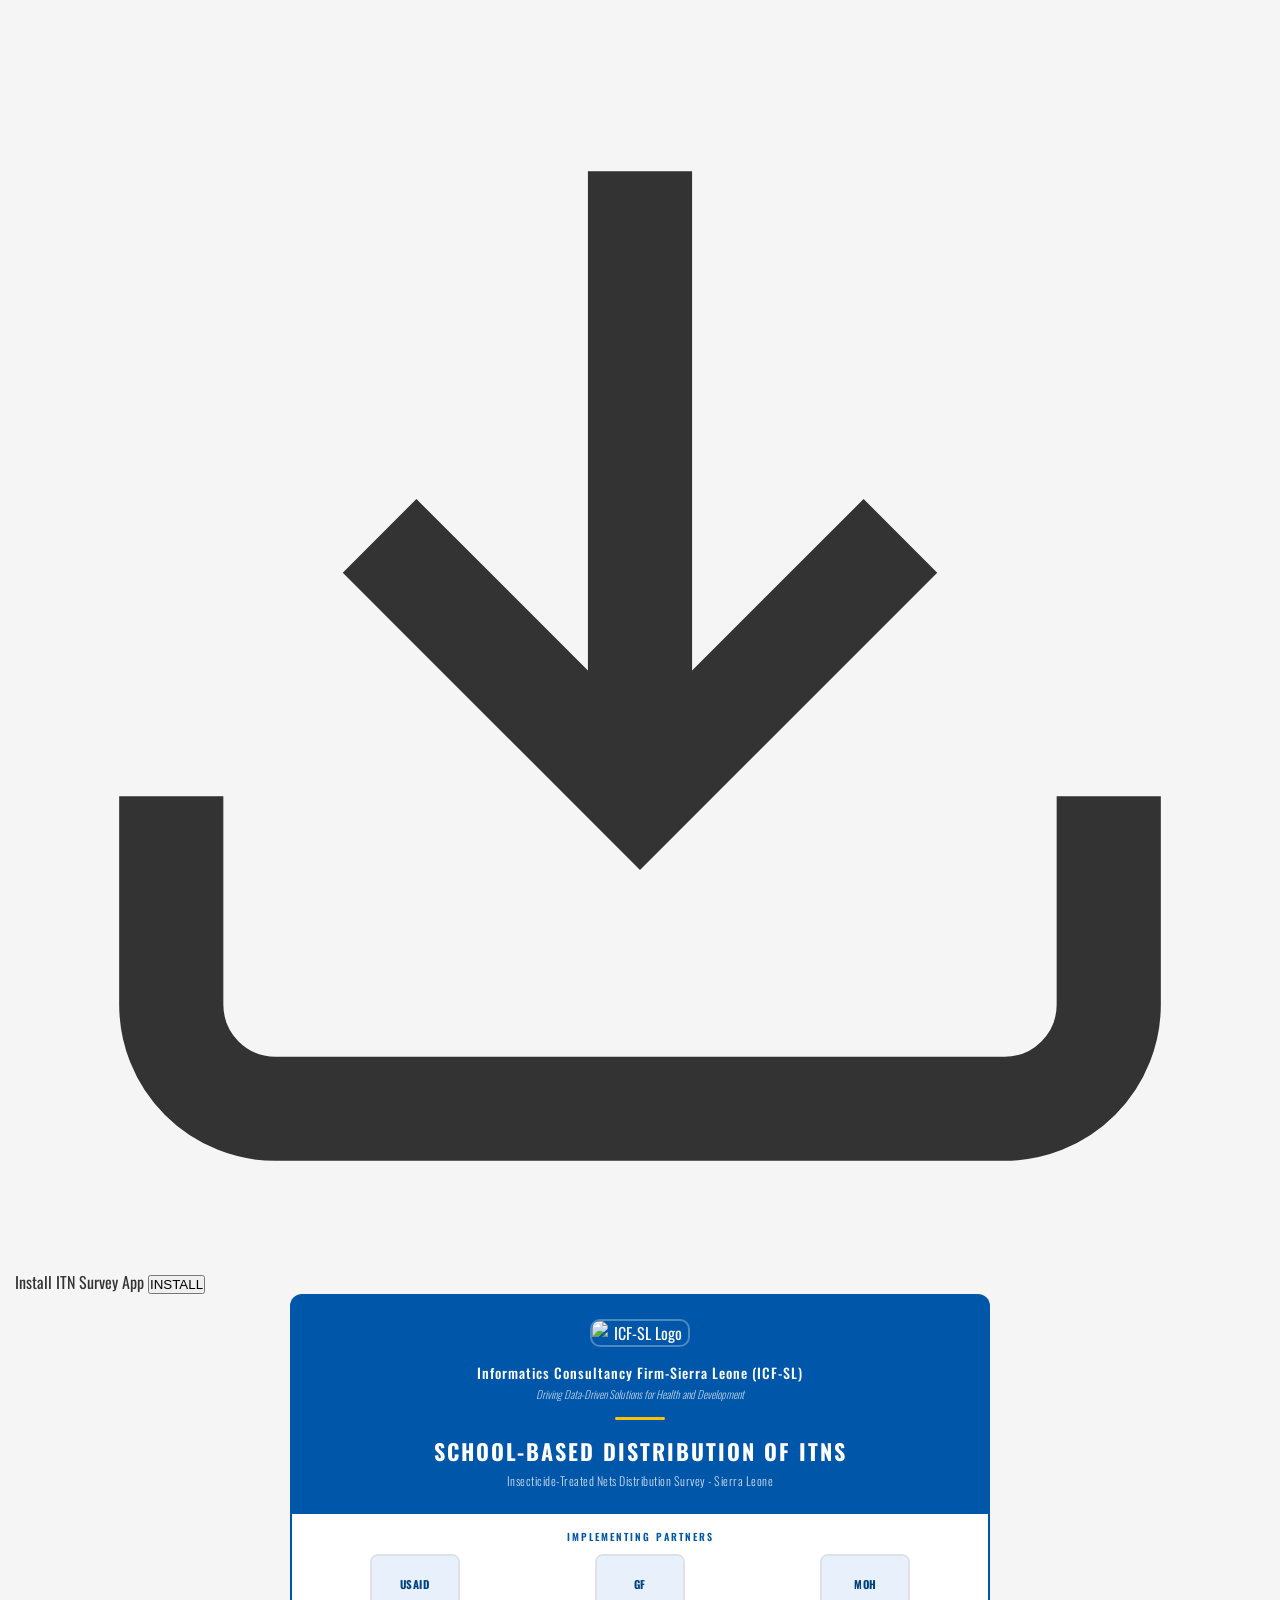
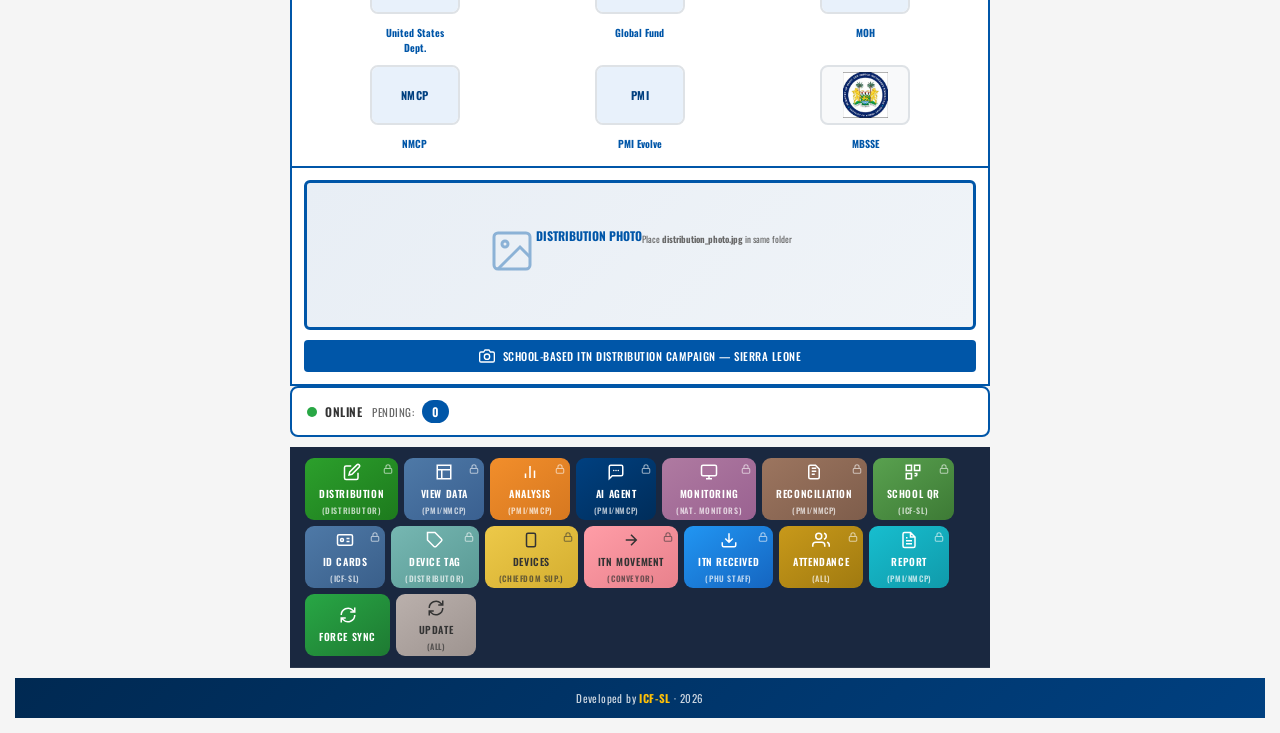
==== commit d7cd65a8: "Update index.html" ====
--- a/index.html
+++ b/index.html
@@ -3,1107 +3,2091 @@
 <head>
     <meta charset="UTF-8">
     <meta name="viewport" content="width=device-width, initial-scale=1.0, maximum-scale=1.0, user-scalable=no">
-    <title>School-Based ITN Distribution Survey - Sierra Leone</title>
-    
-    <!-- PWA Meta Tags -->
+    <title>School-Based Distribution of ITNs</title>
     <meta name="description" content="School-Based ITN Distribution Survey for Sierra Leone">
     <meta name="theme-color" content="#0056a8">
     <meta name="apple-mobile-web-app-capable" content="yes">
     <meta name="apple-mobile-web-app-status-bar-style" content="black-translucent">
-    <meta name="apple-mobile-web-app-title" content="ITN Survey">
+    <meta name="apple-mobile-web-app-title" content="SBD 2026">
     <meta name="mobile-web-app-capable" content="yes">
-    <meta name="application-name" content="ITN Survey">
+    <meta name="application-name" content="SBD 2026">
     <meta name="msapplication-TileColor" content="#0056a8">
+    <meta name="msapplication-TileImage" content="./icon-maskable-512.png">
+    <meta name="msapplication-config" content="./browserconfig.xml">
     <meta name="msapplication-tap-highlight" content="no">
-    
-    <!-- PWA Manifest -->
     <link rel="manifest" href="manifest.json">
-    
-    <!-- Favicon - SBD Bold Design (Multiple Sizes) -->
-    <link rel="icon" type="image/svg+xml" href="favicon.svg">
-    <link rel="icon" sizes="48x48" type="image/svg+xml" href="data:image/svg+xml,%3Csvg xmlns='http://www.w3.org/2000/svg' viewBox='0 0 48 48'%3E%3Crect width='48' height='48' rx='6' fill='%230056a8'/%3E%3Ctext x='24' y='33' font-family='Impact,Arial Black,sans-serif' font-size='24' font-weight='900' fill='white' text-anchor='middle'%3ESBD%3C/text%3E%3Crect x='8' y='36' width='32' height='3' rx='1.5' fill='%23ffc107'/%3E%3C/svg%3E">
-    <link rel="icon" sizes="32x32" type="image/svg+xml" href="data:image/svg+xml,%3Csvg xmlns='http://www.w3.org/2000/svg' viewBox='0 0 32 32'%3E%3Crect width='32' height='32' rx='4' fill='%230056a8'/%3E%3Ctext x='16' y='22' font-family='Impact,Arial Black,sans-serif' font-size='16' font-weight='900' fill='white' text-anchor='middle'%3ESBD%3C/text%3E%3Crect x='5' y='24' width='22' height='2' rx='1' fill='%23ffc107'/%3E%3C/svg%3E">
-    <link rel="icon" sizes="16x16" type="image/svg+xml" href="data:image/svg+xml,%3Csvg xmlns='http://www.w3.org/2000/svg' viewBox='0 0 16 16'%3E%3Crect width='16' height='16' rx='2' fill='%230056a8'/%3E%3Ctext x='8' y='12' font-family='Impact,Arial Black,sans-serif' font-size='9' font-weight='900' fill='white' text-anchor='middle'%3ESBD%3C/text%3E%3C/svg%3E">
-    <link rel="apple-touch-icon" href="icon-192.svg">
-    
-    <!-- Oswald Font -->
+    <link rel="icon" type="image/png" sizes="512x512" href="./icon-maskable-512.png">
+    <link rel="apple-touch-icon" href="./icon-maskable-512.png">
+    <link rel="apple-touch-icon" href="./icon-maskable-512.png">
+    <link rel="apple-touch-icon" href="./icon-maskable-512.png">
     <link rel="preconnect" href="https://fonts.googleapis.com">
     <link rel="preconnect" href="https://fonts.gstatic.com" crossorigin>
     <link href="https://fonts.googleapis.com/css2?family=Oswald:wght@300;400;500;600;700&display=swap" rel="stylesheet">
-    
     <link rel="stylesheet" href="styles.css">
+    <script src="https://cdn.jsdelivr.net/npm/html5-qrcode@2.3.8/html5-qrcode.min.js"></script>
     <script src="https://cdn.jsdelivr.net/npm/signature_pad@4.1.7/dist/signature_pad.umd.min.js"></script>
     <script src="https://cdn.jsdelivr.net/npm/chart.js@4.4.0/dist/chart.umd.min.js"></script>
     <script src="https://cdn.jsdelivr.net/npm/papaparse@5.4.1/papaparse.min.js"></script>
+
+    <style>
+        
+        #loginScreen {
+            display: flex; align-items: center; justify-content: center;
+            min-height: 100vh;
+            background: linear-gradient(160deg, #002d5a 0%, #004080 60%, #005db8 100%);
+            padding: 20px; box-sizing: border-box;
+        }
+        .login-card {
+            background: #fff; border-radius: 14px; padding: 40px 32px 32px;
+            width: 100%; max-width: 380px; box-shadow: 0 8px 40px rgba(0,0,0,0.25);
+        }
+        .login-logo-row { text-align: center; margin-bottom: 8px; }
+        .login-logo-row img { height: 56px; object-fit: contain; }
+        .login-app-title {
+            text-align: center; font-family: 'Oswald', sans-serif;
+            font-size: 22px; font-weight: 600; color: #004080;
+            letter-spacing: 0.5px; margin: 10px 0 2px;
+        }
+        .login-app-sub { text-align: center; font-size: 12px; color: #666; margin-bottom: 28px; }
+        .login-divider { border: none; border-top: 1px solid #e8e8e8; margin-bottom: 24px; }
+        .login-label {
+            display: block; font-family: 'Oswald', sans-serif;
+            font-size: 11px; font-weight: 500; color: #555;
+            letter-spacing: 0.8px; margin-bottom: 6px;
+        }
+        .login-input {
+            display: block; width: 100%; padding: 11px 14px;
+            border: 1.5px solid #d0d0d0; border-radius: 8px;
+            font-size: 14px; font-family: inherit; box-sizing: border-box;
+            margin-bottom: 16px; transition: border-color 0.2s; outline: none;
+        }
+        .login-input:focus { border-color: #004080; }
+        .login-pass-note { font-size: 11px; color: #999; margin-left: 4px; }
+        .login-error {
+            display: none; background: #fff0f0; border: 1px solid #ffb3b3;
+            color: #c0392b; border-radius: 7px; padding: 9px 13px;
+            font-size: 13px; margin-bottom: 14px;
+        }
+        .login-btn {
+            width: 100%; padding: 13px; background: #004080; color: #fff;
+            border: none; border-radius: 8px; font-family: 'Oswald', sans-serif;
+            font-size: 15px; font-weight: 500; letter-spacing: 1px;
+            cursor: pointer; transition: background 0.2s;
+        }
+        .login-btn:hover { background: #00306a; }
+        .login-footer-note { text-align: center; font-size: 11px; color: #aaa; margin-top: 18px; }
+
+        /* ── USER PILL ── */
+        .user-pill {
+            display: inline-flex; align-items: center; gap: 6px;
+            background: rgba(255,255,255,0.15); border: 1px solid rgba(255,255,255,0.3);
+            border-radius: 20px; padding: 3px 10px 3px 7px;
+            font-size: 12px; color: #fff;
+        }
+        .user-pill svg { width: 13px; height: 13px; stroke: #fff; flex-shrink: 0; }
+        .logout-btn {
+            background: rgba(255,255,255,0.12); border: 1px solid rgba(255,255,255,0.3);
+            color: #fff; border-radius: 6px; padding: 3px 10px;
+            font-size: 11px; font-family: 'Oswald', sans-serif;
+            letter-spacing: 0.5px; cursor: pointer; transition: background 0.2s;
+        }
+        .logout-btn:hover { background: rgba(255,255,255,0.22); }
+        .admin-badge {
+            background: #f0a500; color: #fff; font-size: 10px;
+            font-family: 'Oswald', sans-serif; padding: 2px 6px;
+            border-radius: 4px; letter-spacing: 0.5px; margin-left: 4px;
+        }
+
+        /* ════════════════════════════════════
+           TAB NAVIGATION
+        ════════════════════════════════════ */
+        .tab-nav {
+            display: flex;
+            background: #002d5a;
+            border-bottom: 3px solid #c8991a;
+            overflow-x: auto;
+            -webkit-overflow-scrolling: touch;
+        }
+        .tab-nav::-webkit-scrollbar { display: none; }
+
+        .tab-btn {
+            display: flex; align-items: center; gap: 7px;
+            padding: 13px 22px;
+            font-family: 'Oswald', sans-serif;
+            font-size: 13px; font-weight: 500;
+            letter-spacing: 0.8px; text-transform: uppercase;
+            color: rgba(255,255,255,0.50);
+            background: none; border: none;
+            border-bottom: 3px solid transparent;
+            margin-bottom: -3px;
+            cursor: pointer;
+            white-space: nowrap;
+            transition: color 0.2s, border-color 0.2s;
+            flex-shrink: 0;
+        }
+        .tab-btn svg { width: 16px; height: 16px; stroke: currentColor; fill: none; }
+        .tab-btn:hover { color: rgba(255,255,255,0.80); }
+        .tab-btn.active { color: #f0c040; border-bottom-color: #f0c040; }
+
+        .tab-panel { display: none; }
+        .tab-panel.active { display: block; }
+
+        /* ════════════════════════════════════
+           DASHBOARD PANEL
+        ════════════════════════════════════ */
+        .dash-wrap { padding: 18px 0; }
+        .dash-kpi-row {
+            display: grid;
+            grid-template-columns: repeat(auto-fit, minmax(150px, 1fr));
+            gap: 12px; margin-bottom: 18px;
+        }
+        .dash-kpi {
+            background: #fff; border: 2px solid #d0dce8;
+            border-radius: 10px; padding: 18px 14px; text-align: center;
+        }
+        .dash-kpi.kpi-green { border-color: #28a745; }
+        .dash-kpi.kpi-red   { border-color: #dc3545; }
+        .dash-kpi.kpi-gold  { border-color: #c8991a; }
+        .dash-kpi-val {
+            font-family: 'Oswald', sans-serif; font-size: 34px;
+            font-weight: 700; color: #004080; line-height: 1;
+        }
+        .dash-kpi.kpi-green .dash-kpi-val { color: #28a745; }
+        .dash-kpi.kpi-red   .dash-kpi-val { color: #dc3545; }
+        .dash-kpi.kpi-gold  .dash-kpi-val { color: #b8860b; }
+        .dash-kpi-lbl {
+            font-size: 11px; color: #607080; text-transform: uppercase;
+            letter-spacing: 0.5px; margin-top: 5px;
+            font-family: 'Oswald', sans-serif;
+        }
+        .dash-section-hdr {
+            background: #004080; color: #fff; padding: 11px 18px;
+            border-radius: 8px 8px 0 0;
+            font-family: 'Oswald', sans-serif; font-size: 13px;
+            font-weight: 600; letter-spacing: 0.5px; text-transform: uppercase;
+        }
+        .dash-table-outer {
+            border: 2px solid #d0dce8; border-top: none;
+            border-radius: 0 0 8px 8px; overflow-x: auto;
+            margin-bottom: 18px;
+        }
+        .dash-tbl {
+            width: 100%; border-collapse: collapse; font-size: 13px;
+        }
+        .dash-tbl th {
+            background: #f4f7fa; padding: 9px 13px;
+            font-family: 'Oswald', sans-serif; font-size: 11px;
+            font-weight: 600; letter-spacing: 0.5px; text-transform: uppercase;
+            color: #607080; border-bottom: 1px solid #d0dce8; text-align: left;
+        }
+        .dash-tbl td { padding: 9px 13px; border-bottom: 1px solid #f0f4f8; }
+        .dash-tbl tr:last-child td { border-bottom: none; }
+        .dash-tbl tr:hover td { background: #f8fafc; }
+        .dash-prog-bar { background: #e4eaf2; border-radius: 4px; height: 7px; overflow: hidden; }
+        .dash-prog-fill { height: 100%; border-radius: 4px; background: #004080; }
+        .dash-prog-fill.done { background: #28a745; }
+        .dash-badge {
+            display: inline-block; padding: 3px 9px; border-radius: 4px;
+            font-size: 10px; font-weight: 700; letter-spacing: 0.4px;
+            font-family: 'Oswald', sans-serif; text-transform: uppercase;
+        }
+        .dash-badge-green { background: #e8f5e9; color: #28a745; }
+        .dash-badge-yellow { background: #fff8e1; color: #b8860b; }
+
+        /* ════════════════════════════════════
+           AI CHAT PANEL
+        ════════════════════════════════════ */
+        .ai-panel-wrap {
+            display: flex; flex-direction: column;
+            height: calc(100vh - 210px);
+            min-height: 420px;
+        }
+        .ai-chat-topbar {
+            display: flex; align-items: center; gap: 12px;
+            padding: 11px 16px;
+            background: #fff; border-bottom: 1px solid #d0dce8;
+        }
+        .ai-avatar-circle {
+            width: 36px; height: 36px; border-radius: 50%;
+            background: linear-gradient(135deg, #004080, #1a6abf);
+            display: flex; align-items: center; justify-content: center; flex-shrink: 0;
+        }
+        .ai-avatar-circle svg { width: 18px; height: 18px; stroke: #fff; fill: none; }
+        .ai-topbar-name {
+            font-family: 'Oswald', sans-serif; font-size: 14px;
+            font-weight: 600; color: #004080; letter-spacing: 0.5px; text-transform: uppercase;
+        }
+        .ai-topbar-status {
+            font-size: 11px; color: #28a745;
+            display: flex; align-items: center; gap: 4px;
+        }
+        .ai-topbar-status::before {
+            content: ''; width: 6px; height: 6px; border-radius: 50%;
+            background: #28a745; display: inline-block;
+        }
+        .ai-clear-chat {
+            margin-left: auto; background: #f4f7fa; border: 1px solid #d0dce8;
+            border-radius: 7px; padding: 5px 12px;
+            font-family: 'Oswald', sans-serif; font-size: 11px;
+            letter-spacing: 0.5px; text-transform: uppercase;
+            color: #607080; cursor: pointer; transition: all 0.15s;
+            display: flex; align-items: center; gap: 5px;
+        }
+        .ai-clear-chat svg { width: 12px; height: 12px; stroke: currentColor; fill: none; }
+        .ai-clear-chat:hover { background: #dc3545; color: #fff; border-color: #dc3545; }
+
+        /* Suggestion chips */
+        .ai-chips {
+            padding: 8px 14px; background: #f8fafc;
+            border-bottom: 1px solid #e8edf2;
+            display: flex; gap: 6px; flex-wrap: wrap;
+        }
+        .ai-chip {
+            padding: 5px 11px; background: #eef3fa;
+            border: 1px solid #c0d0e0; border-radius: 20px;
+            font-size: 11px; color: #004080; cursor: pointer;
+            transition: all 0.15s; white-space: nowrap;
+        }
+        .ai-chip:hover { background: #004080; color: #fff; border-color: #004080; }
+
+        /* Messages scroll area */
+        .ai-messages {
+            flex: 1; overflow-y: auto; padding: 16px 14px;
+            display: flex; flex-direction: column; gap: 12px;
+            background: #f0f4f8;
+        }
+        .ai-messages::-webkit-scrollbar { width: 5px; }
+        .ai-messages::-webkit-scrollbar-thumb { background: #b0c4d8; border-radius: 3px; }
+
+        /* Message rows */
+        .ai-msg { display: flex; gap: 9px; max-width: 88%; animation: msgIn 0.22s ease; }
+        .ai-msg.user-msg { margin-left: auto; flex-direction: row-reverse; }
+        @keyframes msgIn { from { opacity:0; transform:translateY(6px); } to { opacity:1; transform:none; } }
+
+        .msg-ava {
+            width: 30px; height: 30px; border-radius: 50%; flex-shrink: 0;
+            display: flex; align-items: center; justify-content: center;
+            font-family: 'Oswald', sans-serif; font-size: 11px; font-weight: 700;
+        }
+        .ai-msg .msg-ava { background: linear-gradient(135deg,#004080,#1a6abf); color: #fff; }
+        .ai-msg.user-msg .msg-ava { background: #c8991a; color: #000; }
+
+        .msg-bub {
+            padding: 10px 14px; border-radius: 13px;
+            font-size: 13.5px; line-height: 1.55; word-break: break-word;
+        }
+        .ai-msg .msg-bub {
+            background: #fff; border: 1px solid #d8e4f0;
+            border-top-left-radius: 3px; color: #1a2840;
+            box-shadow: 0 1px 4px rgba(0,64,128,0.07);
+        }
+        .ai-msg.user-msg .msg-bub {
+            background: #004080; color: #fff; border-top-right-radius: 3px;
+        }
+        .msg-bub p { margin-bottom: 6px; }
+        .msg-bub p:last-child { margin-bottom: 0; }
+        .msg-bub ul, .msg-bub ol { padding-left: 16px; margin-bottom: 6px; }
+        .msg-bub li { margin-bottom: 3px; }
+        .msg-bub strong { font-weight: 600; }
+        .msg-bub code {
+            background: rgba(0,64,128,0.08); padding: 1px 4px;
+            border-radius: 3px; font-size: 12px; font-family: monospace;
+        }
+        .ai-msg.user-msg .msg-bub code { background: rgba(255,255,255,0.18); }
+        .msg-time { font-size: 10px; color: #8090a0; margin-top: 3px; padding: 0 3px; }
+        .ai-msg .msg-time { text-align: left; }
+        .ai-msg.user-msg .msg-time { text-align: right; }
+
+        /* Typing dots */
+        .typing-row { display: flex; gap: 9px; }
+        .typing-bub {
+            background: #fff; border: 1px solid #d8e4f0;
+            border-radius: 13px; border-top-left-radius: 3px;
+            padding: 13px 16px; display: flex; gap: 4px; align-items: center;
+            box-shadow: 0 1px 4px rgba(0,64,128,0.07);
+        }
+        .typing-dot {
+            width: 6px; height: 6px; border-radius: 50%; background: #8090a0;
+            animation: tdot 1.2s infinite;
+        }
+        .typing-dot:nth-child(2) { animation-delay: 0.2s; }
+        .typing-dot:nth-child(3) { animation-delay: 0.4s; }
+        @keyframes tdot { 0%,60%,100% { transform:none; opacity:0.4; } 30% { transform:translateY(-5px); opacity:1; } }
+
+        /* Welcome card */
+        .ai-welcome {
+            background: #fff; border: 2px solid #d0dce8; border-radius: 10px;
+            padding: 22px 18px; text-align: center; margin: 8px 0;
+        }
+        .ai-welcome-icon {
+            width: 50px; height: 50px; border-radius: 50%;
+            background: linear-gradient(135deg,#004080,#1a6abf);
+            display: flex; align-items: center; justify-content: center;
+            margin: 0 auto 12px;
+        }
+        .ai-welcome-icon svg { width: 24px; height: 24px; stroke: #fff; fill: none; }
+        .ai-welcome h3 {
+            font-family: 'Oswald', sans-serif; font-size: 16px; color: #004080;
+            text-transform: uppercase; letter-spacing: 0.5px; margin-bottom: 7px;
+        }
+        .ai-welcome p { font-size: 13px; color: #607080; line-height: 1.55; }
+
+        /* Input area */
+        .ai-input-area {
+            background: #fff; border-top: 2px solid #d0dce8;
+            padding: 10px 14px;
+        }
+        .ai-input-row { display: flex; gap: 9px; align-items: flex-end; }
+        #aiInput {
+            flex: 1; padding: 10px 14px; border: 2px solid #d0dce8;
+            border-radius: 22px; font-size: 13.5px; font-family: inherit;
+            outline: none; resize: none; max-height: 110px; line-height: 1.4;
+            background: #f4f7fa; transition: border 0.2s;
+        }
+        #aiInput:focus { border-color: #004080; background: #fff; }
+        #aiInput::placeholder { color: #9090a0; }
+        .ai-send-btn {
+            width: 42px; height: 42px; border-radius: 50%;
+            background: #004080; border: none;
+            display: flex; align-items: center; justify-content: center;
+            cursor: pointer; transition: background 0.2s, transform 0.1s; flex-shrink: 0;
+        }
+        .ai-send-btn:hover { background: #1a6abf; transform: scale(1.06); }
+        .ai-send-btn:disabled { background: #c0ccd8; cursor: not-allowed; transform: none; }
+        .ai-send-btn svg { width: 17px; height: 17px; stroke: #fff; fill: none; }
+        .ai-input-hint {
+            font-size: 10px; color: #9090a0; margin-top: 5px;
+            text-align: center; letter-spacing: 0.2px;
+        }
+
+        /* ── Responsive ── */
+        @media (max-width: 480px) {
+            .tab-btn { padding: 12px 14px; font-size: 11px; }
+            .tab-btn .tab-lbl { display: none; }
+            .tab-btn svg { width: 18px; height: 18px; }
+            .dash-kpi-row { grid-template-columns: repeat(2,1fr); }
+        }
+    </style>
 </head>
 <body>
-    <!-- PWA Install Banner -->
-    <div class="install-banner" id="installBanner" style="display: none;">
-        <div class="install-content">
-            <svg class="install-icon" viewBox="0 0 24 24" fill="none" stroke="currentColor" stroke-width="2">
-                <path d="M21 15v4a2 2 0 01-2 2H5a2 2 0 01-2-2v-4M7 10l5 5 5-5M12 15V3"/>
-            </svg>
-            <span class="install-text">Install ITN Survey App</span>
-            <button class="install-btn" id="installBtn">INSTALL</button>
-            <button class="install-close" id="installClose">&times;</button>
+
+
+    <!-- login screen stub (required by script_option2.js internals) -->
+    <div id="loginScreen" style="display:none;">
+        <input type="hidden" id="loginUsername" value="admin">
+        <input type="hidden" id="loginPassword" value="admin123">
+        <div id="loginError"></div>
+    </div>
+
+    <!-- MAIN APP -->
+    <div id="appMain" style="display:flex;flex-direction:column;min-height:100vh;">
+
+        <!-- PWA Install Banner -->
+        <div class="install-banner" id="installBanner">
+            <div class="install-content">
+                <svg class="install-icon" viewBox="0 0 24 24" fill="none" stroke="currentColor" stroke-width="2">
+                    <path d="M21 15v4a2 2 0 01-2 2H5a2 2 0 01-2-2v-4M7 10l5 5 5-5M12 15V3"/>
+                </svg>
+                <span class="install-text">Install ITN Survey App</span>
+                <button class="install-btn" id="installBtn" onclick="window.pwaInstallClick ? window.pwaInstallClick() : void 0">INSTALL</button>
+            </div>
         </div>
-    </div>
-
-    <div class="main-content show" id="mainContent">
-        <div class="page-container">
-
-            <!-- HEADER -->
-            <div class="page-header">
-                <div class="header-logos">
-                    <img src="https://github.com/mohamedsillahkanu/gdp-dashboard-2/raw/6c7463b0d5c3be150aafae695a4bcbbd8aeb1499/ICF-SL.jpg" alt="ICF-SL Logo" class="header-logo-main">
+
+        <div class="main-content show" id="mainContent">
+            <div class="page-container">
+
+                <!-- HEADER -->
+                <div class="page-header">
+                    <div class="header-logos">
+                        <img src="ICF-SL.jpg" alt="ICF-SL Logo" class="header-logo-main"
+                             onerror="this.src='https://github.com/mohamedsillahkanu/gdp-dashboard-2/raw/6c7463b0d5c3be150aafae695a4bcbbd8aeb1499/ICF-SL.jpg'; this.onerror=null;">
+                    </div>
+                    <h3>Informatics Consultancy Firm-Sierra Leone (ICF-SL)</h3>
+                    <p class="tagline"><em>Driving Data-Driven Solutions for Health and Development</em></p>
+                    <div class="header-divider"></div>
+                    <h1>SCHOOL-BASED DISTRIBUTION OF ITNs</h1>
+                    <p class="subtitle">Insecticide-Treated Nets Distribution Survey - Sierra Leone</p>
                 </div>
-                <h3>Informatics Consultancy Firm-Sierra Leone (ICF-SL)</h3>
-                <p class="tagline"><em>Driving Data-Driven Solutions for Health and Development</em></p>
-                <div class="header-divider"></div>
-                <h1>SCHOOL-BASED DISTRIBUTION OF ITNs</h1>
-                <p class="subtitle">Insecticide-Treated Nets Distribution Survey - Sierra Leone</p>
-            </div>
-
-            <!-- PARTNER LOGOS -->
-            <div class="partners-section">
-                <div class="partners-label">IMPLEMENTING PARTNERS</div>
-                <div class="partners-grid">
-                    <div class="partner-logo-card">
-                        <div class="partner-logo-img">
-                            <img src="logo_mohs.png" alt="Ministry of Health" style="display:none;"
-                                 onerror="this.style.display='none'; this.nextElementSibling.style.display='flex';"
-                                 onload="this.style.display='block'; this.nextElementSibling.style.display='none';">
-                            <div class="logo-placeholder-box">MoHS</div>
+
+                                <!-- PARTNER LOGOS — 2 rows x 3 cols -->
+                <div class="partners-section">
+                    <div class="partners-label">IMPLEMENTING PARTNERS</div>
+                    <div class="partners-grid" style="display:grid;grid-template-columns:repeat(3,1fr);gap:10px;">
+                        <div class="partner-logo-card" style="display:flex;flex-direction:column;align-items:center;text-align:center;">
+                            <div class="partner-logo-img" style="width:90px;height:60px;display:flex;align-items:center;justify-content:center;overflow:hidden;">
+                                <img src="usa.jpg" alt="United States Dept."
+                                     style="max-width:100%;max-height:100%;object-fit:contain;display:block;"
+                                     onerror="this.style.display='none';this.nextElementSibling.style.display='flex';"
+                                     onload="this.style.display='block';this.nextElementSibling.style.display='none';">
+                                <div class="logo-placeholder-box" style="display:none;width:100%;height:100%;align-items:center;justify-content:center;font-size:11px;font-weight:700;color:#004080;background:#e8f1fb;border-radius:6px;">USAID</div>
+                            </div>
+                            <span class="partner-name" style="display:block;text-align:center;width:100%;margin-top:6px;font-size:10px;">United States Dept.</span>
                         </div>
-                        <span class="partner-name">Ministry of Health</span>
-                    </div>
-                    <div class="partner-logo-card">
-                        <div class="partner-logo-img">
-                            <img src="logo_nmcp.png" alt="NMCP" style="display:none;"
-                                 onerror="this.style.display='none'; this.nextElementSibling.style.display='flex';"
-                                 onload="this.style.display='block'; this.nextElementSibling.style.display='none';">
-                            <div class="logo-placeholder-box">NMCP</div>
+                        <div class="partner-logo-card" style="display:flex;flex-direction:column;align-items:center;text-align:center;">
+                            <div class="partner-logo-img" style="width:90px;height:60px;display:flex;align-items:center;justify-content:center;overflow:hidden;">
+                                <img src="global_fund.png" alt="Global Fund"
+                                     style="max-width:100%;max-height:100%;object-fit:contain;display:block;"
+                                     onerror="this.style.display='none';this.nextElementSibling.style.display='flex';"
+                                     onload="this.style.display='block';this.nextElementSibling.style.display='none';">
+                                <div class="logo-placeholder-box" style="display:none;width:100%;height:100%;align-items:center;justify-content:center;font-size:11px;font-weight:700;color:#004080;background:#e8f1fb;border-radius:6px;">GF</div>
+                            </div>
+                            <span class="partner-name" style="display:block;text-align:center;width:100%;margin-top:6px;font-size:10px;">Global Fund</span>
                         </div>
-                        <span class="partner-name">NMCP</span>
-                    </div>
-                    <div class="partner-logo-card">
-                        <div class="partner-logo-img">
-                            <img src="logo_pmi.png" alt="PMI Evolve" style="display:none;"
-                                 onerror="this.style.display='none'; this.nextElementSibling.style.display='flex';"
-                                 onload="this.style.display='block'; this.nextElementSibling.style.display='none';">
-                            <div class="logo-placeholder-box">PMI</div>
+                        <div class="partner-logo-card" style="display:flex;flex-direction:column;align-items:center;text-align:center;">
+                            <div class="partner-logo-img" style="width:90px;height:60px;display:flex;align-items:center;justify-content:center;overflow:hidden;">
+                                <img src="moh_logo.jpg" alt="MOH"
+                                     style="max-width:100%;max-height:100%;object-fit:contain;display:block;"
+                                     onerror="this.style.display='none';this.nextElementSibling.style.display='flex';"
+                                     onload="this.style.display='block';this.nextElementSibling.style.display='none';">
+                                <div class="logo-placeholder-box" style="display:none;width:100%;height:100%;align-items:center;justify-content:center;font-size:11px;font-weight:700;color:#004080;background:#e8f1fb;border-radius:6px;">MOH</div>
+                            </div>
+                            <span class="partner-name" style="display:block;text-align:center;width:100%;margin-top:6px;font-size:10px;">MOH</span>
                         </div>
-                        <span class="partner-name">PMI Evolve</span>
+                        <div class="partner-logo-card" style="display:flex;flex-direction:column;align-items:center;text-align:center;">
+                            <div class="partner-logo-img" style="width:90px;height:60px;display:flex;align-items:center;justify-content:center;overflow:hidden;">
+                                <img src="NMCP.png" alt="NMCP"
+                                     style="max-width:100%;max-height:100%;object-fit:contain;display:block;"
+                                     onerror="this.style.display='none';this.nextElementSibling.style.display='flex';"
+                                     onload="this.style.display='block';this.nextElementSibling.style.display='none';">
+                                <div class="logo-placeholder-box" style="display:none;width:100%;height:100%;align-items:center;justify-content:center;font-size:11px;font-weight:700;color:#004080;background:#e8f1fb;border-radius:6px;">NMCP</div>
+                            </div>
+                            <span class="partner-name" style="display:block;text-align:center;width:100%;margin-top:6px;font-size:10px;">NMCP</span>
+                        </div>
+                        <div class="partner-logo-card" style="display:flex;flex-direction:column;align-items:center;text-align:center;">
+                            <div class="partner-logo-img" style="width:90px;height:60px;display:flex;align-items:center;justify-content:center;overflow:hidden;">
+                                <img src="pmi_evolve.png" alt="PMI Evolve"
+                                     style="max-width:100%;max-height:100%;object-fit:contain;display:block;"
+                                     onerror="this.style.display='none';this.nextElementSibling.style.display='flex';"
+                                     onload="this.style.display='block';this.nextElementSibling.style.display='none';">
+                                <div class="logo-placeholder-box" style="display:none;width:100%;height:100%;align-items:center;justify-content:center;font-size:11px;font-weight:700;color:#004080;background:#e8f1fb;border-radius:6px;">PMI</div>
+                            </div>
+                            <span class="partner-name" style="display:block;text-align:center;width:100%;margin-top:6px;font-size:10px;">PMI Evolve</span>
+                        </div>
+                        <div class="partner-logo-card" style="display:flex;flex-direction:column;align-items:center;text-align:center;">
+                            <div class="partner-logo-img" style="width:90px;height:60px;display:flex;align-items:center;justify-content:center;overflow:hidden;">
+                                <img src="mbsse.png" alt="MBSSE"
+                                     style="max-width:100%;max-height:100%;object-fit:contain;display:block;"
+                                     onerror="this.style.display='none';this.nextElementSibling.style.display='flex';"
+                                     onload="this.style.display='block';this.nextElementSibling.style.display='none';">
+                                <div class="logo-placeholder-box" style="display:none;width:100%;height:100%;align-items:center;justify-content:center;font-size:11px;font-weight:700;color:#004080;background:#e8f1fb;border-radius:6px;">MBSSE</div>
+                            </div>
+                            <span class="partner-name" style="display:block;text-align:center;width:100%;margin-top:6px;font-size:10px;">MBSSE</span>
+                        </div>
                     </div>
                 </div>
-            </div>
-
-            <!-- PHOTO FRAME -->
-            <div class="photo-frame-section">
-                <div class="photo-frame">
-                    <div class="photo-inner">
-                        <img src="distribution_photo.jpg" alt="ITN Distribution" class="photo-image" id="photoImage" style="display:none;"
-                             onerror="this.style.display='none'; document.getElementById('photoPlaceholder').style.display='flex';"
-                             onload="this.style.display='block'; document.getElementById('photoPlaceholder').style.display='none';">
-                        <div class="photo-placeholder" id="photoPlaceholder" style="display:flex;">
-                            <svg class="photo-icon" viewBox="0 0 24 24" fill="none" stroke="currentColor" stroke-width="1.5">
-                                <rect x="3" y="3" width="18" height="18" rx="2" ry="2"/>
-                                <circle cx="8.5" cy="8.5" r="1.5"/>
-                                <polyline points="21 15 16 10 5 21"/>
+                <!-- PHOTO FRAME -->
+                <div class="photo-frame-section">
+                    <div class="photo-frame">
+                        <div class="photo-inner">
+                            <img src="infographics.png" alt="ITN Distribution" class="photo-image" id="photoImage" style="display:none;"
+                                 onerror="this.style.display='none'; document.getElementById('photoPlaceholder').style.display='flex';"
+                                 onload="this.style.display='block'; document.getElementById('photoPlaceholder').style.display='none';">
+                            <div class="photo-placeholder" id="photoPlaceholder" style="display:flex;">
+                                <svg class="photo-icon" viewBox="0 0 24 24" fill="none" stroke="currentColor" stroke-width="1.5">
+                                    <rect x="3" y="3" width="18" height="18" rx="2" ry="2"/>
+                                    <circle cx="8.5" cy="8.5" r="1.5"/>
+                                    <polyline points="21 15 16 10 5 21"/>
+                                </svg>
+                                <p class="photo-placeholder-text">DISTRIBUTION PHOTO</p>
+                                <p class="photo-placeholder-hint">Place <strong>distribution_photo.jpg</strong> in same folder</p>
+                            </div>
+                        </div>
+                        <div class="photo-caption">
+                            <svg class="caption-icon" viewBox="0 0 24 24" fill="none" stroke="currentColor" stroke-width="2">
+                                <path d="M23 19a2 2 0 01-2 2H3a2 2 0 01-2-2V8a2 2 0 012-2h4l2-3h6l2 3h4a2 2 0 012 2z"/>
+                                <circle cx="12" cy="13" r="4"/>
                             </svg>
-                            <p class="photo-placeholder-text">DISTRIBUTION PHOTO</p>
-                            <p class="photo-placeholder-hint">Place <strong>distribution_photo.jpg</strong> in same folder</p>
+                            School-Based ITN Distribution Campaign — Sierra Leone
                         </div>
                     </div>
-                    <div class="photo-caption">
-                        <svg class="caption-icon" viewBox="0 0 24 24" fill="none" stroke="currentColor" stroke-width="2">
-                            <path d="M23 19a2 2 0 01-2 2H3a2 2 0 01-2-2V8a2 2 0 012-2h4l2-3h6l2 3h4a2 2 0 012 2z"/><circle cx="12" cy="13" r="4"/>
-                        </svg>
-                        School-Based ITN Distribution Campaign — Sierra Leone
+                </div>
+
+                <!-- STATUS BAR (always visible) -->
+                <div class="status-bar">
+                    <div class="status-item">
+                        <div class="status-indicator" id="statusIndicator"></div>
+                        <span class="status-text" id="statusText">CHECKING...</span>
+                    </div>
+                    <div class="status-item">
+                        <span class="status-label">PENDING:</span>
+                        <span class="pending-count" id="pendingCount">0</span>
+                    </div>
+                    <div class="status-item" style="margin-left:auto;">
                     </div>
                 </div>
-            </div>
-
-            <!-- CONTROLS -->
-            <div class="controls-bar">
-                <button class="control-btn" id="viewDataBtn">
-                    <svg class="btn-icon" viewBox="0 0 24 24" fill="none" stroke="currentColor" stroke-width="2">
-                        <path d="M3 3h18v18H3zM3 9h18M9 21V9"/>
-                    </svg>
-                    VIEW DATA
-                </button>
-                <button class="control-btn" id="downloadDataBtn">
-                    <svg class="btn-icon" viewBox="0 0 24 24" fill="none" stroke="currentColor" stroke-width="2">
-                        <path d="M21 15v4a2 2 0 01-2 2H5a2 2 0 01-2-2v-4M7 10l5 5 5-5M12 15V3"/>
-                    </svg>
-                    DOWNLOAD
-                </button>
-                <button class="control-btn" id="viewAnalysisBtn">
-                    <svg class="btn-icon" viewBox="0 0 24 24" fill="none" stroke="currentColor" stroke-width="2">
-                        <path d="M18 20V10M12 20V4M6 20v-6"/>
-                    </svg>
-                    ANALYSIS
-                </button>
-                <button class="control-btn draft-btn" id="viewDraftsBtn">
-                    <svg class="btn-icon" viewBox="0 0 24 24" fill="none" stroke="currentColor" stroke-width="2">
-                        <path d="M14 2H6a2 2 0 00-2 2v16a2 2 0 002 2h12a2 2 0 002-2V8z"/><polyline points="14 2 14 8 20 8"/><line x1="16" y1="13" x2="8" y2="13"/><line x1="16" y1="17" x2="8" y2="17"/>
-                    </svg>
-                    DRAFTS
-                </button>
-                <button class="control-btn update-btn" id="updateAppBtn" onclick="updateApp()">
-                    <svg class="btn-icon" viewBox="0 0 24 24" fill="none" stroke="currentColor" stroke-width="2">
-                        <path d="M21 2v6h-6M3 12a9 9 0 0115.36-6.36L21 8M3 22v-6h6M21 12a9 9 0 01-15.36 6.36L3 16"/>
-                    </svg>
-                    UPDATE
-                </button>
-            </div>
-
-            <!-- STATUS BAR -->
-            <div class="status-bar">
-                <div class="status-item">
-                    <div class="status-indicator" id="statusIndicator"></div>
-                    <span class="status-text" id="statusText">CHECKING...</span>
-                </div>
-                <div class="status-item">
-                    <span class="status-label">DRAFTS:</span>
-                    <span class="draft-count" id="draftCount">0</span>
-                </div>
-                <div class="status-item">
-                    <span class="status-label">PENDING:</span>
-                    <span class="pending-count" id="pendingCount">0</span>
-                </div>
-            </div>
-
-            <!-- FORM -->
-            <div class="form-card">
-                <div class="form-content">
-                    <div class="progress-bar"><div class="progress-fill" id="progressFill"></div></div>
-                    <div class="progress-text" id="progressText">SECTION 1 OF 5</div>
-
-                    <form id="dataForm">
-                        <input type="hidden" name="form_status" id="form_status" value="draft">
-                        <input type="hidden" name="draft_id" id="draft_id" value="">
-                        <input type="hidden" name="timestamp" id="timestamp" value="">
-
-                        <!-- SECTION 1: INTRODUCTION -->
-                        <div class="form-section active" data-section="1">
-                            <div class="section-header">
-                                <div class="section-icon">
-                                    <svg viewBox="0 0 24 24" fill="none" stroke="currentColor" stroke-width="2">
-                                        <circle cx="12" cy="12" r="10"/><path d="M12 16v-4M12 8h.01"/>
-                                    </svg>
-                                </div>
-                                <div>
-                                    <h2 class="section-title">SECTION A: INTRODUCTION</h2>
-                                    <p class="section-description">About the School-Based ITN Distribution Survey</p>
-                                </div>
+
+                <!-- FORM CONTENT -->
+                <div id="mainFormWrap">
+
+
+
+
+
+                    <!-- Data Entry PPT Panel -->
+                    <div id="de-panel-ppt" style="display:none;min-height:400px;padding:20px;background:#fff;flex-direction:column;gap:12px;">
+                        <div style="font-family:'Oswald',sans-serif;font-size:13px;font-weight:700;color:#004080;text-transform:uppercase;letter-spacing:.5px;">📊 Presentation — Data Entry</div>
+                        <div id="de-ppt-content" style="flex:1;min-height:500px;">
+                            <div id="de-ppt-frame" style="display:none;width:100%;min-height:500px;">
+                                <iframe id="de-ppt-el" src="" style="width:100%;height:500px;border-radius:10px;border:2px solid #dde3ee;" allowfullscreen></iframe>
                             </div>
-
-                            <div class="intro-card">
-                                <div class="intro-icon-large">
-                                    <svg viewBox="0 0 24 24" fill="none" stroke="currentColor" stroke-width="1.5">
-                                        <path d="M2 4l3 12h14l3-12H2zM3 16l-1 4h20l-1-4"/>
-                                    </svg>
-                                </div>
-                                <h3 class="intro-heading">ABOUT THIS SURVEY</h3>
-                                <p class="intro-paragraph">
-                                    The <strong>School-Based Distribution of Insecticide-Treated Nets (ITNs)</strong> is a key 
-                                    malaria prevention strategy implemented by the <strong>National Malaria Control Programme (NMCP)</strong> 
-                                    under the <strong>Ministry of Health and Sanitation (MoHS)</strong> of Sierra Leone.
-                                </p>
-                                <p class="intro-paragraph">
-                                    This digital survey tool captures real-time data on ITN distribution activities in primary schools 
-                                    across all districts. It collects enrollment data by class and gender, tracks ITN distribution, 
-                                    and automatically calculates coverage statistics.
-                                </p>
-
-                                <div class="intro-features">
-                                    <div class="intro-feature">
-                                        <div class="feature-icon">
-                                            <svg viewBox="0 0 24 24" fill="none" stroke="currentColor" stroke-width="2">
-                                                <path d="M3 9l9-7 9 7v11a2 2 0 01-2 2H5a2 2 0 01-2-2z"/><polyline points="9 22 9 12 15 12 15 22"/>
-                                            </svg>
-                                        </div>
-                                        <div><div class="feature-title">CLASS-BY-CLASS TRACKING</div><div class="feature-desc">Record enrollment and ITN distribution for Classes 1-5</div></div>
-                                    </div>
-                                    <div class="intro-feature">
-                                        <div class="feature-icon">
-                                            <svg viewBox="0 0 24 24" fill="none" stroke="currentColor" stroke-width="2">
-                                                <path d="M16 21v-2a4 4 0 00-4-4H5a4 4 0 00-4 4v2"/><circle cx="8.5" cy="7" r="4"/><path d="M20 8v6M23 11h-6"/>
-                                            </svg>
-                                        </div>
-                                        <div><div class="feature-title">GENDER DISAGGREGATION</div><div class="feature-desc">Track boys and girls separately with automatic totals</div></div>
-                                    </div>
-                                    <div class="intro-feature">
-                                        <div class="feature-icon">
-                                            <svg viewBox="0 0 24 24" fill="none" stroke="currentColor" stroke-width="2">
-                                                <path d="M18 20V10M12 20V4M6 20v-6"/>
-                                            </svg>
-                                        </div>
-                                        <div><div class="feature-title">AUTO-CALCULATIONS</div><div class="feature-desc">Real-time totals, proportions, and coverage statistics</div></div>
-                                    </div>
-                                    <div class="intro-feature">
-                                        <div class="feature-icon">
-                                            <svg viewBox="0 0 24 24" fill="none" stroke="currentColor" stroke-width="2">
-                                                <polyline points="9 11 12 14 22 4"/><path d="M21 12v7a2 2 0 01-2 2H5a2 2 0 01-2-2V5a2 2 0 012-2h11"/>
-                                            </svg>
-                                        </div>
-                                        <div><div class="feature-title">BUILT-IN VALIDATION</div><div class="feature-desc">Ensures ITNs distributed cannot exceed enrollment</div></div>
-                                    </div>
-                                </div>
-
-                                <div class="intro-instructions">
-                                    <svg class="instructions-icon" viewBox="0 0 24 24" fill="none" stroke="currentColor" stroke-width="2">
-                                        <path d="M14 2H6a2 2 0 00-2 2v16a2 2 0 002 2h12a2 2 0 002-2V8z"/><polyline points="14 2 14 8 20 8"/><line x1="16" y1="13" x2="8" y2="13"/><line x1="16" y1="17" x2="8" y2="17"/><polyline points="10 9 9 9 8 9"/>
-                                    </svg>
-                                    <div>
-                                        <strong>Instructions:</strong> Complete all sections accurately. Fields marked with 
-                                        <span class="required">*</span> are mandatory. You can save drafts anytime and submit when ready.
-                                    </div>
-                                </div>
-                            </div>
-
-                            <div class="navigation-buttons">
-                                <button type="button" class="btn-nav btn-next full-width" onclick="nextSection()">
-                                    START SURVEY
-                                    <svg class="nav-icon" viewBox="0 0 24 24" fill="none" stroke="currentColor" stroke-width="2">
-                                        <polyline points="9 18 15 12 9 6"/>
-                                    </svg>
-                                </button>
+                            <div id="de-ppt-empty" style="display:flex;flex-direction:column;align-items:center;justify-content:center;padding:60px 20px;text-align:center;gap:12px;">
+                                <div style="width:72px;height:72px;background:#f0f4f8;border-radius:50%;display:flex;align-items:center;justify-content:center;font-size:32px;">📊</div>
+                                <div style="font-family:'Oswald',sans-serif;font-size:15px;font-weight:700;color:#004080;">No Presentation Yet</div>
+                                <div style="font-size:12px;color:#888;">Upload a .pdf or .pptx and set the path in MODULE_RESOURCES.dataentry.ppt</div>
                             </div>
                         </div>
-
-                        <!-- SECTION 2: SCHOOL PROFILE -->
-                        <div class="form-section" data-section="2">
-                            <div class="section-header">
-                                <div class="section-icon">
-                                    <svg viewBox="0 0 24 24" fill="none" stroke="currentColor" stroke-width="2">
-                                        <path d="M3 9l9-7 9 7v11a2 2 0 01-2 2H5a2 2 0 01-2-2z"/><polyline points="9 22 9 12 15 12 15 22"/>
-                                    </svg>
+                    </div>
+
+                    <!-- ══ UNIFIED TAB STRIP ══ -->
+                    <style>
+                    /* Reset any old controls-bar / control-btn / module-btn styles */
+                    .controls-bar {
+                        display: flex;
+                        flex-wrap: wrap;
+                        gap: 0;
+                        background: #1a2840;
+                        padding: 8px 12px;
+                        border-bottom: 1px solid rgba(255,255,255,.08);
+                    }
+                    .app-tab {
+                        display: flex;
+                        flex-direction: column;
+                        align-items: center;
+                        justify-content: center;
+                        gap: 5px;
+                        min-width: 80px;
+                        height: 62px;
+                        padding: 0 14px;
+                        box-sizing: border-box;
+                        border: none;
+                        border-radius: 9px;
+                        cursor: pointer;
+                        font-family: 'Oswald', sans-serif;
+                        font-size: 10px;
+                        font-weight: 600;
+                        letter-spacing: .6px;
+                        text-transform: uppercase;
+                        color: #fff;
+                        transition: transform .15s, box-shadow .15s, filter .15s;
+                        position: relative;
+                        margin: 3px 3px;
+                        flex-shrink: 0;
+                    }
+                    .app-tab svg {
+                        width: 18px;
+                        height: 18px;
+                        stroke: currentColor;
+                        fill: none;
+                        stroke-width: 2;
+                        flex-shrink: 0;
+                    }
+                    .app-tab:hover {
+                        transform: translateY(-2px);
+                        filter: brightness(1.15);
+                        box-shadow: 0 4px 14px rgba(0,0,0,.35);
+                    }
+                    .app-tab:active { transform: translateY(0); filter: brightness(.95); }
+
+                    /* Lock icon overlay for password-protected tabs */
+                    .app-tab .tab-lock {
+                        position: absolute;
+                        top: 4px; right: 5px;
+                        width: 10px; height: 10px;
+                        opacity: .6;
+                    }
+                    .app-tab .tab-lock svg {
+                        width: 10px; height: 10px; stroke-width: 2.5;
+                    }
+
+                    /* Tableau 10 palette — exact colors */
+                    /* t10-blue    */ .t10-blue    { background: linear-gradient(145deg,#4e79a7,#3a6090); }
+                    /* t10-orange  */ .t10-orange  { background: linear-gradient(145deg,#f28e2b,#d67820); }
+                    /* t10-teal    */ .t10-teal    { background: linear-gradient(145deg,#76b7b2,#5da0a0); }
+                    /* t10-green   */ .t10-green   { background: linear-gradient(145deg,#59a14f,#438c3a); }
+                    /* t10-yellow  */ .t10-yellow  { background: linear-gradient(145deg,#edc949,#d4ae30); color:#333 !important; }
+                    /* t10-purple  */ .t10-purple  { background: linear-gradient(145deg,#af7aa1,#9a6291); }
+                    /* t10-pink    */ .t10-pink    { background: linear-gradient(145deg,#ff9da7,#e8818c); color:#333 !important; }
+                    /* t10-brown   */ .t10-brown   { background: linear-gradient(145deg,#9c755f,#7e5d4b); }
+                    /* t10-gray    */ .t10-gray    { background: linear-gradient(145deg,#bab0ac,#9e9490); color:#333 !important; }
+                    /* navy (ICF)  */ .t10-navy    { background: linear-gradient(145deg,#004080,#002d5a); }
+                    /* gold (ICF)  */ .t10-gold    { background: linear-gradient(145deg,#c8991a,#a07a10); }
+
+                    @media(max-width:600px){
+                        .app-tab{ min-width:64px; height:54px; padding:0 10px; font-size:9px; }
+                        .app-tab svg{ width:16px; height:16px; }
+                    }
+                    </style>
+
+                    <div class="controls-bar">
+
+                        <!-- ── DATA ENTRY — locked like other tabs ── -->
+                        <button class="app-tab" style="background:linear-gradient(145deg,#2ca02c,#1d7a1d);" onclick="guardedAction('dataentry')" title="Data Entry Form">
+                            <span class="tab-lock"><svg viewBox="0 0 24 24" fill="none" stroke="currentColor"><rect x="3" y="11" width="18" height="11" rx="2"/><path d="M7 11V7a5 5 0 0110 0v4"/></svg></span>
+                            <svg viewBox="0 0 24 24"><path d="M11 4H4a2 2 0 00-2 2v14a2 2 0 002 2h14a2 2 0 002-2v-7"/><path d="M18.5 2.5a2.121 2.121 0 013 3L12 15l-4 1 1-4 9.5-9.5z"/></svg>
+                            DISTRIBUTION
+                            <small style="font-size:8px;opacity:.7;display:block;line-height:1.2;">(Distributor)</small>
+                        </button>
+
+                        <!-- ── Core (password-protected) ── -->
+                        <button class="app-tab t10-blue" id="viewDataBtn" onclick="guardedAction('viewData')" title="View Data in ICF-SL Server">
+                            <span class="tab-lock"><svg viewBox="0 0 24 24" fill="none" stroke="currentColor"><rect x="3" y="11" width="18" height="11" rx="2"/><path d="M7 11V7a5 5 0 0110 0v4"/></svg></span>
+                            <svg viewBox="0 0 24 24"><path d="M3 3h18v18H3zM3 9h18M9 21V9"/></svg>
+                            VIEW DATA
+                            <small style="font-size:8px;opacity:.7;display:block;line-height:1.2;">(PMI/NMCP)</small>
+                        </button>
+
+
+
+                        <button class="app-tab t10-orange" id="viewAnalysisBtn" onclick="guardedAction('analysis')" title="Analysis Dashboard">
+                            <span class="tab-lock"><svg viewBox="0 0 24 24" fill="none" stroke="currentColor"><rect x="3" y="11" width="18" height="11" rx="2"/><path d="M7 11V7a5 5 0 0110 0v4"/></svg></span>
+                            <svg viewBox="0 0 24 24"><path d="M18 20V10M12 20V4M6 20v-6"/></svg>
+                            ANALYSIS
+                            <small style="font-size:8px;opacity:.7;display:block;line-height:1.2;">(PMI/NMCP)</small>
+                        </button>
+
+                        <button class="app-tab t10-navy" id="aiAgentBtn" onclick="guardedAction('ai')" title="AI Data Agent">
+                            <span class="tab-lock"><svg viewBox="0 0 24 24" fill="none" stroke="currentColor"><rect x="3" y="11" width="18" height="11" rx="2"/><path d="M7 11V7a5 5 0 0110 0v4"/></svg></span>
+                            <svg viewBox="0 0 24 24"><path d="M21 15a2 2 0 01-2 2H7l-4 4V5a2 2 0 012-2h14a2 2 0 012 2z"/><circle cx="9" cy="10" r="1" fill="white" stroke="none"/><circle cx="12" cy="10" r="1" fill="white" stroke="none"/><circle cx="15" cy="10" r="1" fill="white" stroke="none"/></svg>
+                            AI AGENT
+                            <small style="font-size:8px;opacity:.7;display:block;line-height:1.2;">(PMI/NMCP)</small>
+                        </button>
+
+                        <!-- ── Module tabs ── -->
+                        <button class="app-tab t10-purple"  onclick="guardedAction('monitoring')"     title="Monitoring">
+                            <span class="tab-lock"><svg viewBox="0 0 24 24" fill="none" stroke="currentColor"><rect x="3" y="11" width="18" height="11" rx="2"/><path d="M7 11V7a5 5 0 0110 0v4"/></svg></span>
+                            <svg viewBox="0 0 24 24"><rect x="2" y="3" width="20" height="14" rx="2"/><path d="M8 21h8M12 17v4"/></svg>
+                            MONITORING
+                            <small style="font-size:8px;opacity:.7;display:block;line-height:1.2;">(Nat. Monitors)</small>
+                        </button>
+
+                        <button class="app-tab t10-brown"  onclick="guardedAction('reconciliation')" title="ITN Reconciliation">
+                            <span class="tab-lock"><svg viewBox="0 0 24 24" fill="none" stroke="currentColor"><rect x="3" y="11" width="18" height="11" rx="2"/><path d="M7 11V7a5 5 0 0110 0v4"/></svg></span>
+                            <svg viewBox="0 0 24 24"><path d="M9 7h6M9 11h6M9 15h4M17 21H7a2 2 0 01-2-2V5a2 2 0 012-2h7l5 5v11a2 2 0 01-2 2z"/></svg>
+                            RECONCILIATION
+                            <small style="font-size:8px;opacity:.7;display:block;line-height:1.2;">(PMI/NMCP)</small>
+                        </button>
+
+                        <button class="app-tab" style="background:linear-gradient(145deg,#59a14f,#3d7a35);" onclick="guardedAction('schoolqr')" title="School QR Generator">
+                            <span class="tab-lock"><svg viewBox="0 0 24 24" fill="none" stroke="currentColor"><rect x="3" y="11" width="18" height="11" rx="2"/><path d="M7 11V7a5 5 0 0110 0v4"/></svg></span>
+                            <svg viewBox="0 0 24 24" fill="none" stroke="currentColor" stroke-width="2"><rect x="3" y="3" width="7" height="7"/><rect x="14" y="3" width="7" height="7"/><rect x="3" y="14" width="7" height="7"/><path d="M14 14h3v3M17 14v3M14 17h3"/></svg>
+                            SCHOOL QR
+                            <small style="font-size:8px;opacity:.7;display:block;line-height:1.2;">(ICF-SL)</small>
+                        </button>
+
+                        <button class="app-tab" style="background:linear-gradient(145deg,#4e79a7,#3a5f8a);" onclick="guardedAction('idcards')" title="ID Cards">
+                            <span class="tab-lock"><svg viewBox="0 0 24 24" fill="none" stroke="currentColor"><rect x="3" y="11" width="18" height="11" rx="2"/><path d="M7 11V7a5 5 0 0110 0v4"/></svg></span>
+                            <svg viewBox="0 0 24 24" fill="none" stroke="currentColor" stroke-width="2"><rect x="2" y="5" width="20" height="14" rx="2"/><circle cx="8" cy="12" r="2"/><path d="M14 10h4M14 14h4"/></svg>
+                            ID CARDS
+                            <small style="font-size:8px;opacity:.7;display:block;line-height:1.2;">(ICF-SL)</small>
+                        </button>
+
+                        <button class="app-tab" style="background:linear-gradient(145deg,#76b7b2,#5a9a95);" onclick="guardedAction('devicetag')" title="Device Tag">
+                            <span class="tab-lock"><svg viewBox="0 0 24 24" fill="none" stroke="currentColor"><rect x="3" y="11" width="18" height="11" rx="2"/><path d="M7 11V7a5 5 0 0110 0v4"/></svg></span>
+                            <svg viewBox="0 0 24 24" fill="none" stroke="currentColor" stroke-width="2"><path d="M20.59 13.41l-7.17 7.17a2 2 0 01-2.83 0L2 12V2h10l8.59 8.59a2 2 0 010 2.82z"/><line x1="7" y1="7" x2="7.01" y2="7"/></svg>
+                            DEVICE TAG
+                            <small style="font-size:8px;opacity:.7;display:block;line-height:1.2;">(Distributor)</small>
+                        </button>
+
+                        <button class="app-tab t10-yellow" onclick="guardedAction('device')"         title="Device Tracking">
+                            <span class="tab-lock"><svg viewBox="0 0 24 24" fill="none" stroke="currentColor"><rect x="3" y="11" width="18" height="11" rx="2"/><path d="M7 11V7a5 5 0 0110 0v4"/></svg></span>
+                            <svg viewBox="0 0 24 24"><path d="M12 18h.01M8 21h8a2 2 0 002-2V5a2 2 0 00-2-2H8a2 2 0 00-2 2v14a2 2 0 002 2z"/></svg>
+                            DEVICES
+                            <small style="font-size:8px;opacity:.7;display:block;line-height:1.2;">(Chiefdom Sup.)</small>
+                        </button>
+
+                        <button class="app-tab t10-pink"   onclick="guardedAction('movement')"       title="ITN Movement">
+                            <span class="tab-lock"><svg viewBox="0 0 24 24" fill="none" stroke="currentColor"><rect x="3" y="11" width="18" height="11" rx="2"/><path d="M7 11V7a5 5 0 0110 0v4"/></svg></span>
+                            <svg viewBox="0 0 24 24"><path d="M5 12h14M12 5l7 7-7 7"/></svg>
+                            ITN MOVEMENT
+                            <small style="font-size:8px;opacity:.7;display:block;line-height:1.2;">(Conveyor)</small>
+                        </button>
+
+                        <button class="app-tab" style="background:linear-gradient(145deg,#2196F3,#1565C0);" onclick="guardedAction('itnreceived')" title="ITN Received">
+                            <span class="tab-lock"><svg viewBox="0 0 24 24" fill="none" stroke="currentColor"><rect x="3" y="11" width="18" height="11" rx="2"/><path d="M7 11V7a5 5 0 0110 0v4"/></svg></span>
+                            <svg viewBox="0 0 24 24"><path d="M21 15v4a2 2 0 01-2 2H5a2 2 0 01-2-2v-4M7 10l5 5 5-5M12 15V3"/></svg>
+                            ITN RECEIVED
+                            <small style="font-size:8px;opacity:.7;display:block;line-height:1.2;">(PHU Staff)</small>
+                        </button>
+
+                        <button class="app-tab t10-gold"   onclick="guardedAction('attendance')"     title="Attendance & Payment">
+                            <span class="tab-lock"><svg viewBox="0 0 24 24" fill="none" stroke="currentColor"><rect x="3" y="11" width="18" height="11" rx="2"/><path d="M7 11V7a5 5 0 0110 0v4"/></svg></span>
+                            <svg viewBox="0 0 24 24"><path d="M17 21v-2a4 4 0 00-4-4H5a4 4 0 00-4 4v2"/><circle cx="9" cy="7" r="4"/><path d="M23 21v-2a4 4 0 00-3-3.87M16 3.13a4 4 0 010 7.75"/></svg>
+                            ATTENDANCE
+                            <small style="font-size:8px;opacity:.7;display:block;line-height:1.2;">(All)</small>
+                        </button>
+
+                        <button class="app-tab" style="background:linear-gradient(145deg,#17becf,#109aaa);" onclick="guardedAction('report')" title="Distribution Report">
+                            <span class="tab-lock"><svg viewBox="0 0 24 24" fill="none" stroke="currentColor"><rect x="3" y="11" width="18" height="11" rx="2"/><path d="M7 11V7a5 5 0 0110 0v4"/></svg></span>
+                            <svg viewBox="0 0 24 24"><path d="M14 2H6a2 2 0 00-2 2v16a2 2 0 002 2h12a2 2 0 002-2V8zM14 2v6h6M16 13H8M16 17H8M10 9H8"/></svg>
+                            REPORT
+                            <small style="font-size:8px;opacity:.7;display:block;line-height:1.2;">(PMI/NMCP)</small>
+                        </button>
+                        <button class="app-tab" style="background:linear-gradient(145deg,#28a745,#1e7a32);" onclick="guardedAction('forcesync')" title="Force Sync">
+                            <svg class="tab-icon" viewBox="0 0 24 24" fill="none" stroke="currentColor" stroke-width="2"><path d="M21 2v6h-6M3 12a9 9 0 0115.36-6.36L21 8M3 22v-6h6M21 12a9 9 0 01-15.36 6.36L3 16"/></svg>
+                            <span class="tab-label">FORCE SYNC</span>
+                        </button>
+
+                        <!-- ── UPDATE — always last ── -->
+
+                        <button class="app-tab t10-gray" id="updateAppBtn" onclick="updateApp()" title="Check for Updates">
+                            <svg viewBox="0 0 24 24"><path d="M21 2v6h-6M3 12a9 9 0 0115.36-6.36L21 8M3 22v-6h6M21 12a9 9 0 01-15.36 6.36L3 16"/></svg>
+                            UPDATE
+                            <small style="font-size:8px;opacity:.7;display:block;line-height:1.2;">(All)</small>
+                        </button>
+
+                    </div>
+
+                    <!-- PASSWORD MODAL -->
+                    <div id="pwdModal" style="display:none;position:fixed;inset:0;background:rgba(0,0,0,.55);z-index:9500;align-items:center;justify-content:center;" onclick="if(event.target===this)closePwdModal()">
+                        <div style="background:#fff;border-radius:14px;padding:32px 28px;width:100%;max-width:340px;box-shadow:0 16px 50px rgba(0,0,0,.3);">
+                            <div style="text-align:center;margin-bottom:20px;">
+                                <div style="width:48px;height:48px;background:linear-gradient(135deg,#002d5a,#004080);border-radius:50%;display:flex;align-items:center;justify-content:center;margin:0 auto 12px;">
+                                    <svg viewBox="0 0 24 24" fill="none" stroke="#fff" stroke-width="2" width="22" height="22"><rect x="3" y="11" width="18" height="11" rx="2" ry="2"/><path d="M7 11V7a5 5 0 0110 0v4"/></svg>
                                 </div>
-                                <div>
-                                    <h2 class="section-title">SECTION B: SCHOOL PROFILE</h2>
-                                    <p class="section-description">School identification and location details</p>
-                                </div>
+                                <div style="font-family:'Oswald',sans-serif;font-size:16px;font-weight:600;color:#004080;letter-spacing:.5px;text-transform:uppercase;">Access Required</div>
+                                <div style="font-size:12px;color:#888;margin-top:4px;" id="pwdModalLabel">Enter password to continue</div>
                             </div>
-
-                            <div class="form-group">
-                                <label class="form-label">DISTRICT <span class="required">*</span></label>
-                                <select class="form-select" name="district" id="district" required>
-                                    <option value="">Select District...</option>
-                                </select>
-                                <div class="cascade-count" id="count_district"></div>
-                                <div class="field-error" id="error_district">Please select a district</div>
-                            </div>
-
-                            <div class="form-group">
-                                <label class="form-label">CHIEFDOM <span class="required">*</span></label>
-                                <select class="form-select" name="chiefdom" id="chiefdom" required disabled>
-                                    <option value="">Select Chiefdom...</option>
-                                </select>
-                                <div class="cascade-count" id="count_chiefdom"></div>
-                                <div class="field-error" id="error_chiefdom">Please select a chiefdom</div>
-                            </div>
-
-                            <div class="form-group">
-                                <label class="form-label">SECTION <span class="required">*</span></label>
-                                <select class="form-select" name="section_loc" id="section_loc" required disabled>
-                                    <option value="">Select Section...</option>
-                                </select>
-                                <div class="cascade-count" id="count_section_loc"></div>
-                                <div class="field-error" id="error_section_loc">Please select a section</div>
-                            </div>
-
-                            <div class="form-group">
-                                <label class="form-label">NEAREST HEALTH FACILITY <span class="required">*</span></label>
-                                <select class="form-select" name="facility" id="facility" required disabled>
-                                    <option value="">Select Health Facility...</option>
-                                </select>
-                                <div class="cascade-count" id="count_facility"></div>
-                                <div class="field-error" id="error_facility">Please select a facility</div>
-                            </div>
-
-                            <div class="form-group">
-                                <label class="form-label">COMMUNITY / TOWN / VILLAGE <span class="required">*</span></label>
-                                <select class="form-select" name="community" id="community" required disabled>
-                                    <option value="">Select Community...</option>
-                                </select>
-                                <div class="cascade-count" id="count_community"></div>
-                                <div class="field-error" id="error_community">Please select a community</div>
-                            </div>
-
-                            <div class="form-group">
-                                <label class="form-label">SCHOOL NAME <span class="required">*</span></label>
-                                <select class="form-select" name="school_name" id="school_name" required disabled>
-                                    <option value="">Select School...</option>
-                                </select>
-                                <div class="cascade-count" id="count_school_name"></div>
-                                <div class="field-error" id="error_school_name">Please select a school</div>
-                            </div>
-
-                            <div class="form-group">
-                                <label class="form-label">HEAD TEACHER NAME <span class="required">*</span></label>
-                                <input type="text" class="form-input name-field" name="head_teacher" id="head_teacher" required>
-                                <div class="field-error" id="error_head_teacher">Name must contain only letters</div>
-                            </div>
-
-                            <div class="form-group">
-                                <label class="form-label">HEAD TEACHER PHONE <span class="required">*</span></label>
-                                <input type="tel" class="form-input" name="head_teacher_phone" id="head_teacher_phone" required pattern="[0-9]{9}" maxlength="9">
-                                <div class="field-hint">Enter 9-digit phone number</div>
-                                <div class="field-error" id="error_head_teacher_phone">Please enter a valid 9-digit phone number</div>
-                            </div>
-
-                            <div class="form-group">
-                                <label class="form-label">DATE OF DISTRIBUTION <span class="required">*</span></label>
-                                <input type="date" class="form-input" name="distribution_date" id="distribution_date" required>
-                                <div class="field-error" id="error_distribution_date">This field is required</div>
-                            </div>
-
-                            <div class="navigation-buttons">
-                                <button type="button" class="btn-nav btn-back" onclick="previousSection()">
-                                    <svg class="nav-icon" viewBox="0 0 24 24" fill="none" stroke="currentColor" stroke-width="2"><polyline points="15 18 9 12 15 6"/></svg>
-                                    BACK
-                                </button>
-                                <button type="button" class="btn-nav btn-draft" onclick="showDraftNameModal()">
-                                    <svg class="nav-icon" viewBox="0 0 24 24" fill="none" stroke="currentColor" stroke-width="2"><path d="M19 21H5a2 2 0 01-2-2V5a2 2 0 012-2h11l5 5v11a2 2 0 01-2 2z"/><polyline points="17 21 17 13 7 13 7 21"/><polyline points="7 3 7 8 15 8"/></svg>
-                                    SAVE
-                                </button>
-                                <button type="button" class="btn-nav btn-next" onclick="nextSection()">
-                                    NEXT
-                                    <svg class="nav-icon" viewBox="0 0 24 24" fill="none" stroke="currentColor" stroke-width="2"><polyline points="9 18 15 12 9 6"/></svg>
-                                </button>
+                            <input type="password" id="pwdInput" placeholder="Password"
+                                style="width:100%;padding:11px 14px;border:2px solid #d0d8e0;border-radius:9px;font-size:14px;font-family:inherit;outline:none;box-sizing:border-box;margin-bottom:8px;transition:border .2s;"
+                                onfocus="this.style.borderColor='#004080'" onblur="this.style.borderColor='#d0d8e0'"
+                                onkeydown="if(event.key==='Enter')submitPwd()">
+                                <button onclick="submitPwd()" style="flex:2;padding:11px;background:#004080;color:#fff;border:none;border-radius:9px;font-family:'Oswald',sans-serif;font-size:13px;font-weight:600;cursor:pointer;letter-spacing:.5px;">UNLOCK</button>
+                            <div id="pwdError" style="color:#dc3545;font-size:12px;margin-bottom:10px;display:none;text-align:center;">Incorrect password. Try again.</div>
+                            <div style="display:flex;gap:8px;">
+                                <button onclick="closePwdModal()" style="flex:1;padding:11px;background:#f4f7fa;color:#607080;border:1.5px solid #d0d8e0;border-radius:9px;font-family:'Oswald',sans-serif;font-size:13px;cursor:pointer;letter-spacing:.5px;">CANCEL</button>
                             </div>
                         </div>
-
-                        <!-- SECTION 3: CLASS ENROLLMENT & ITN DISTRIBUTION -->
-                        <div class="form-section" data-section="3">
-                            <div class="section-header">
-                                <div class="section-icon">
-                                    <svg viewBox="0 0 24 24" fill="none" stroke="currentColor" stroke-width="2">
-                                        <path d="M17 21v-2a4 4 0 00-4-4H5a4 4 0 00-4 4v2"/><circle cx="9" cy="7" r="4"/><path d="M23 21v-2a4 4 0 00-3-3.87M16 3.13a4 4 0 010 7.75"/>
-                                    </svg>
+                    </div>
+
+                    <script>
+                    // ╔══════════════════════════════════════════════════════╗
+                    //  TAB PASSWORD CONFIGURATION
+                    //  To give a tab its own password, change its value below.
+                    //  To use the same master password for all, set them all
+                    //  to the same value (currently 'admin123').
+                    //  Set a tab to '' (empty string) to make it open freely.
+                    // ╚══════════════════════════════════════════════════════╝
+                    const TAB_PASSWORDS = {
+                        // ── Core tabs ──────────────────────────────────────
+                        viewData:       '987654321',   // VIEW DATA
+                        download:       'admin123',   // DOWNLOAD
+                        analysis:       'admin123',   // ANALYSIS
+                        ai:             'admin123',   // AI AGENT
+                        // ── Module tabs ────────────────────────────────────
+                        monitoring:     'admin123',   // MONITORING
+                        reconciliation: 'admin1233',   // ITN RECONCILIATION
+                        schoolqr:       'admin123',   // SCHOOL QR
+                        idcards:        'admin123',   // ID CARDS
+                        devicetag:      'admin123',   // DEVICE TAG
+                        device:         'admin123',   // DEVICES
+                        dataentry:      'admin123',   // DATA ENTRY LOCK
+                        movement:       'admin123',   // ITN MOVEMENT
+                        itnreceived:    'admin123',   // ITN RECEIVED
+                        attendance:     'admin123',   // ATTENDANCE & PAYMENT
+                        report:         'admin123',   // DISTRIBUTION REPORT
+                    };
+
+                    // Tab labels (shown in the password modal)
+                    const TAB_LABELS = {
+                        viewData:       'View Data — Supervisor Access',
+                        download:       'Download Data — Supervisor Access',
+                        analysis:       'Analysis Dashboard — Supervisor Access',
+                        summary:        'School Summary — Supervisor Access',
+                        ai:             'AI Agent — Supervisor Access',
+                        monitoring:     'Monitoring Module',
+                        reconciliation: 'ITN Reconciliation Module',
+                        schoolqr:       'School QR Generator',
+                        idcards:        'ID Cards Module',
+                        devicetag:      'Device Tag Module',
+                        device:         'Device Tracking Module',
+                        dataentry:      'Data Entry — Field Staff Access',
+                        movement:       'ITN Movement Module',
+                        itnreceived:    'ITN Received Module',
+                        attendance:     'Attendance & Payment Module',
+                        report:         'Distribution Report Module',
+                    };
+
+                    // ── Session unlock cache (per-tab) ─────────────────────
+                    // Once a tab's password is entered correctly it stays
+                    // unlocked for the session. Each tab tracks independently.
+                    const _unlocked = {};
+                    let _pwdPendingAction = null;
+
+                    window.guardedAction = function(action) {
+                        const pwd = TAB_PASSWORDS[action];
+                        // No password configured → open freely
+                        if (!pwd) { _executeAction(action); return; }
+                        // Already unlocked this session → open freely
+                        if (_unlocked[action]) { _executeAction(action); return; }
+                        // Show password modal
+                        _pwdPendingAction = action;
+                        document.getElementById('pwdModalLabel').textContent =
+                            TAB_LABELS[action] || 'Enter password to continue';
+                        document.getElementById('pwdError').style.display = 'none';
+                        document.getElementById('pwdInput').value = '';
+                        document.getElementById('pwdModal').style.display = 'flex';
+                        setTimeout(() => document.getElementById('pwdInput').focus(), 100);
+                    };
+
+                    window.submitPwd = function() {
+                        const action = _pwdPendingAction;
+                        const val    = document.getElementById('pwdInput').value;
+                        const pwd    = TAB_PASSWORDS[action] || '';
+                        if (val === pwd) {
+                            _unlocked[action] = true;
+                            closePwdModal();
+                            _executeAction(action);
+                            _pwdPendingAction = null;
+                        } else {
+                            document.getElementById('pwdError').style.display = 'block';
+                            document.getElementById('pwdInput').value = '';
+                            document.getElementById('pwdInput').focus();
+                            const inp = document.getElementById('pwdInput');
+                            inp.style.borderColor = '#dc3545';
+                            inp.style.animation   = 'pwdShake .3s ease';
+                            setTimeout(() => {
+                                inp.style.animation   = '';
+                                inp.style.borderColor = '#d0d8e0';
+                            }, 400);
+                        }
+                    };
+
+                    window.closePwdModal = function() {
+                        document.getElementById('pwdModal').style.display = 'none';
+                        _pwdPendingAction = null;
+                    };
+
+                    function _executeAction(action) {
+                        if (action === 'viewData')       { window.open('https://docs.google.com/spreadsheets/d/1cXlYiTMzcRP1BCj9mt1JXoK_pjgWbRtDEEQUPMg2HPs/edit?usp=sharing','_blank'); }
+                        else if (action === 'analysis')  { window.openAnalysisModal && window.openAnalysisModal(); }
+                        else if (action === 'ai')        { window.icfAiOpen && window.icfAiOpen(); }
+                        // Module tabs
+                        else if (action === 'dataentry') { window.openDataEntry && window.openDataEntry(); }
+                        else { window.openModule && window.openModule(action); }
+                    }
+                    </script>
+                    <style>
+                    @keyframes pwdShake {
+                        0%,100%{transform:translateX(0)}
+                        20%{transform:translateX(-6px)}
+                        40%{transform:translateX(6px)}
+                        60%{transform:translateX(-4px)}
+                        80%{transform:translateX(4px)}
+                    }
+                    </style>
+
+                    <!-- FORM CARD -->
+                    <div id="formCardWrap" style="display:none;">
+                    <div class="form-card">
+                        <div class="form-content">
+                            <div class="progress-bar"><div class="progress-fill" id="progressFill"></div></div>
+                            <div class="progress-text" id="progressText">SECTION 1 OF 5</div>
+
+                            <form id="dataForm">
+                                <input type="hidden" name="form_status" id="form_status" value="draft">
+                                <input type="hidden" name="draft_id" id="draft_id" value="">
+                                <input type="hidden" name="timestamp" id="timestamp" value="">
+                                <input type="hidden" name="submitted_by" id="submitted_by" value="">
+                                <input type="hidden" name="is_new_school" id="is_new_school" value="No">
+
+                                <!-- SECTION 1: INTRODUCTION -->
+                                <div class="form-section active" data-section="1">
+                                    <div class="section-header">
+                                        <div class="section-icon"><svg viewBox="0 0 24 24" fill="none" stroke="currentColor" stroke-width="2"><circle cx="12" cy="12" r="10"/><path d="M12 16v-4M12 8h.01"/></svg></div>
+                                        <div><h2 class="section-title">SECTION A: INTRODUCTION</h2><p class="section-description">About the School-Based ITN Distribution Survey</p></div>
+                                    </div>
+                                    <div class="intro-card">
+                                        <div class="intro-icon-large"><svg viewBox="0 0 24 24" fill="none" stroke="currentColor" stroke-width="1.5"><path d="M2 4l3 12h14l3-12H2zM3 16l-1 4h20l-1-4"/></svg></div>
+                                        <h3 class="intro-heading">ABOUT THIS SURVEY</h3>
+                                        <p class="intro-paragraph">The <strong>School-Based Distribution of Insecticide-Treated Nets (ITNs)</strong> is a key malaria prevention strategy implemented by the <strong>National Malaria Control Programme (NMCP)</strong> under the <strong>Ministry of Health and Sanitation (MoHS)</strong> of Sierra Leone.</p>
+                                        <p class="intro-paragraph">This digital survey tool captures real-time data on ITN distribution activities in primary schools across all districts. It collects enrollment data by class and gender, tracks ITN distribution, and automatically calculates coverage statistics.</p>
+                                        <div class="intro-features">
+                                            <div class="intro-feature"><div class="feature-icon"><svg viewBox="0 0 24 24" fill="none" stroke="currentColor" stroke-width="2"><path d="M3 9l9-7 9 7v11a2 2 0 01-2 2H5a2 2 0 01-2-2z"/><polyline points="9 22 9 12 15 12 15 22"/></svg></div><div><div class="feature-title">CLASS-BY-CLASS TRACKING</div><div class="feature-desc">Record enrollment and ITN distribution for Classes 1-5</div></div></div>
+                                            <div class="intro-feature"><div class="feature-icon"><svg viewBox="0 0 24 24" fill="none" stroke="currentColor" stroke-width="2"><path d="M16 21v-2a4 4 0 00-4-4H5a4 4 0 00-4 4v2"/><circle cx="8.5" cy="7" r="4"/><path d="M20 8v6M23 11h-6"/></svg></div><div><div class="feature-title">GENDER DISAGGREGATION</div><div class="feature-desc">Track boys and girls separately with automatic totals</div></div></div>
+                                            <div class="intro-feature"><div class="feature-icon"><svg viewBox="0 0 24 24" fill="none" stroke="currentColor" stroke-width="2"><path d="M18 20V10M12 20V4M6 20v-6"/></svg></div><div><div class="feature-title">AUTO-CALCULATIONS</div><div class="feature-desc">Real-time totals, proportions, and coverage statistics</div></div></div>
+                                            <div class="intro-feature"><div class="feature-icon"><svg viewBox="0 0 24 24" fill="none" stroke="currentColor" stroke-width="2"><polyline points="9 11 12 14 22 4"/><path d="M21 12v7a2 2 0 01-2 2H5a2 2 0 01-2-2V5a2 2 0 012-2h11"/></svg></div><div><div class="feature-title">BUILT-IN VALIDATION</div><div class="feature-desc">Ensures ITNs distributed cannot exceed enrollment</div></div></div>
+                                        </div>
+                                        <div class="intro-instructions"><svg class="instructions-icon" viewBox="0 0 24 24" fill="none" stroke="currentColor" stroke-width="2"><path d="M14 2H6a2 2 0 00-2 2v16a2 2 0 002 2h12a2 2 0 002-2V8z"/><polyline points="14 2 14 8 20 8"/><line x1="16" y1="13" x2="8" y2="13"/><line x1="16" y1="17" x2="8" y2="17"/><polyline points="10 9 9 9 8 9"/></svg><div><strong>Instructions:</strong> Complete all sections accurately. Fields marked with <span class="required">*</span> are mandatory. You can save drafts anytime and submit when ready.</div></div>
+                                    </div>
+                                    <div class="navigation-buttons"><button type="button" class="btn-nav btn-next full-width" onclick="nextSection()">START SURVEY <svg class="nav-icon" viewBox="0 0 24 24" fill="none" stroke="currentColor" stroke-width="2"><polyline points="9 18 15 12 9 6"/></svg></button></div>
                                 </div>
-                                <div>
-                                    <h2 class="section-title">SECTION C: ENROLLMENT & ITN DISTRIBUTION</h2>
-                                    <p class="section-description">Enter enrollment and ITN data for each class</p>
+
+                                <!-- SECTION 2: SCHOOL PROFILE -->
+                                <!-- SECTION 2: HOW TO IDENTIFY THE SCHOOL -->
+                                <div class="form-section" data-section="2">
+                                    <div class="section-header">
+                                        <div class="section-icon"><svg viewBox="0 0 24 24" fill="none" stroke="currentColor" stroke-width="2"><circle cx="12" cy="12" r="10"/><path d="M12 8v4M12 16h.01"/></svg></div>
+                                        <div><h2 class="section-title">SECTION B: SCHOOL IDENTIFICATION</h2><p class="section-description">Choose how you will identify the school</p></div>
+                                    </div>
+
+                                    <div style="display:grid;grid-template-columns:1fr 1fr;gap:14px;margin:10px 0 24px;">
+                                        <button type="button" id="method-qr-btn" onclick="window.selectMethod('qr')"
+                                            style="background:#f0f4f8;border:3px solid #dde3ee;border-radius:16px;padding:28px 14px;cursor:pointer;text-align:center;transition:all .25s;">
+                                            <svg viewBox="0 0 24 24" fill="none" stroke="#004080" stroke-width="2" width="38" height="38" style="display:block;margin:0 auto 12px;"><rect x="3" y="3" width="7" height="7"/><rect x="14" y="3" width="7" height="7"/><rect x="3" y="14" width="7" height="7"/><path d="M14 14h3v3M17 14v3M14 17h3"/></svg>
+                                            <div style="font-family:'Oswald',sans-serif;font-size:15px;font-weight:700;color:#004080;letter-spacing:.5px;">SCAN QR CODE</div>
+                                            <div style="font-size:11px;color:#607080;margin-top:6px;line-height:1.4;">Camera scans the school QR and auto-fills all fields instantly</div>
+                                        </button>
+                                        <button type="button" id="method-manual-btn" onclick="window.selectMethod('manual')"
+                                            style="background:#f0f4f8;border:3px solid #dde3ee;border-radius:16px;padding:28px 14px;cursor:pointer;text-align:center;transition:all .25s;">
+                                            <svg viewBox="0 0 24 24" fill="none" stroke="#004080" stroke-width="2" width="38" height="38" style="display:block;margin:0 auto 12px;"><line x1="8" y1="6" x2="21" y2="6"/><line x1="8" y1="12" x2="21" y2="12"/><line x1="8" y1="18" x2="21" y2="18"/><line x1="3" y1="6" x2="3.01" y2="6"/><line x1="3" y1="12" x2="3.01" y2="12"/><line x1="3" y1="18" x2="3.01" y2="18"/></svg>
+                                            <div style="font-family:'Oswald',sans-serif;font-size:15px;font-weight:700;color:#004080;letter-spacing:.5px;">MANUAL ENTRY</div>
+                                            <div style="font-size:11px;color:#607080;margin-top:6px;line-height:1.4;">Select District → Chiefdom → PHU → Community → School</div>
+                                        </button>
+                                    </div>
+                                    <div id="method-hint" style="text-align:center;font-size:11px;color:#aab0b8;margin-bottom:14px;">Tap a method above to continue</div>
+
+                                    <div class="navigation-buttons">
+                                        <button type="button" class="btn-nav btn-back" onclick="previousSection()"><svg class="nav-icon" viewBox="0 0 24 24" fill="none" stroke="currentColor" stroke-width="2"><polyline points="15 18 9 12 15 6"/></svg> BACK</button>
+                                        <button type="button" class="btn-nav btn-next" id="method-next-btn" onclick="window.proceedFromMethodSection()" disabled style="opacity:.45;cursor:not-allowed;">NEXT <svg class="nav-icon" viewBox="0 0 24 24" fill="none" stroke="currentColor" stroke-width="2"><polyline points="9 18 15 12 9 6"/></svg></button>
+                                    </div>
                                 </div>
-                            </div>
-
-                            <!-- ITN RECEIVED IN SCHOOL -->
-                            <div class="itn-received-block">
-                                <div class="itn-received-header">
-                                    <svg class="block-icon" viewBox="0 0 24 24" fill="none" stroke="currentColor" stroke-width="2">
-                                        <path d="M21 16V8a2 2 0 00-1-1.73l-7-4a2 2 0 00-2 0l-7 4A2 2 0 003 8v8a2 2 0 001 1.73l7 4a2 2 0 002 0l7-4A2 2 0 0021 16z"/><polyline points="3.27 6.96 12 12.01 20.73 6.96"/><line x1="12" y1="22.08" x2="12" y2="12"/>
-                                    </svg>
-                                    ITNs RECEIVED IN SCHOOL
+
+                                <!-- SECTION 3: SCHOOL DETAILS (QR or Manual) -->
+                                <div class="form-section" data-section="3">
+                                    <div class="section-header">
+                                        <div class="section-icon"><svg viewBox="0 0 24 24" fill="none" stroke="currentColor" stroke-width="2"><path d="M3 9l9-7 9 7v11a2 2 0 01-2 2H5a2 2 0 01-2-2z"/><polyline points="9 22 9 12 15 12 15 22"/></svg></div>
+                                        <div><h2 class="section-title">SECTION B: SCHOOL DETAILS</h2><p class="section-description">School location and identification details</p></div>
+                                    </div>
+
+                                    <!-- QR SCAN BLOCK -->
+                                    <div id="qrScanBlock" style="display:none;">
+                                        <div style="background:linear-gradient(135deg,#002952,#004080);border-radius:12px;padding:14px 16px;margin-bottom:14px;display:flex;align-items:center;gap:12px;">
+                                            <div style="background:rgba(255,255,255,.1);border-radius:8px;padding:8px;flex-shrink:0;">
+                                                <svg viewBox="0 0 24 24" fill="none" stroke="#ffc107" stroke-width="2" width="22" height="22"><rect x="3" y="3" width="7" height="7"/><rect x="14" y="3" width="7" height="7"/><rect x="3" y="14" width="7" height="7"/><path d="M14 14h3v3M17 14v3M14 17h3"/></svg>
+                                            </div>
+                                            <div style="flex:1;">
+                                                <div style="font-family:'Oswald',sans-serif;font-size:12px;font-weight:700;color:#fff;letter-spacing:.5px;">SCAN SCHOOL QR CODE</div>
+                                                <div style="font-size:10px;color:rgba(255,255,255,.65);margin-top:2px;">Point camera at the school QR code</div>
+                                            </div>
+                                            <button type="button" onclick="window.startSchoolQRScan()" id="qrScanBtn"
+                                                style="background:#ffc107;color:#004080;border:none;border-radius:8px;padding:9px 16px;font-family:'Oswald',sans-serif;font-size:11px;font-weight:700;cursor:pointer;letter-spacing:.5px;white-space:nowrap;touch-action:manipulation;">
+                                                📷 SCAN QR
+                                            </button>
+                                        </div>
+                                        <div id="schoolQRScannerWrap" style="display:none;margin-bottom:12px;">
+                                            <div style="border:2px solid #004080;border-radius:10px;overflow:hidden;position:relative;">
+                                                <div id="schoolQRReader" style="width:100%;"></div>
+                                                <button type="button" onclick="window.stopSchoolQRScan()"
+                                                    style="position:absolute;top:8px;right:8px;background:rgba(0,0,0,.6);color:#fff;border:none;border-radius:50%;width:28px;height:28px;font-size:16px;cursor:pointer;display:flex;align-items:center;justify-content:center;">✕</button>
+                                            </div>
+                                        </div>
+                                        <div id="qrFilledBanner" style="display:none;background:#e8f5ee;border:2px solid #1a7a3c;border-radius:10px;padding:10px 14px;margin-bottom:12px;align-items:center;gap:8px;">
+                                            <span style="font-size:18px;">✅</span>
+                                            <div>
+                                                <div style="font-size:12px;font-weight:700;color:#1a7a3c;">School auto-filled from QR</div>
+                                                <div style="font-size:11px;color:#555;" id="qrFilledSchoolName">—</div>
+                                            </div>
+                                            <button type="button" onclick="window.clearQRFill()" style="margin-left:auto;background:none;border:1px solid #1a7a3c;color:#1a7a3c;border-radius:6px;padding:3px 8px;font-size:10px;cursor:pointer;font-family:'Oswald',sans-serif;">CLEAR</button>
+                                        </div>
+                                    </div><!-- /qrScanBlock -->
+
+                                    <!-- MANUAL ENTRY BLOCK -->
+                                    <div id="manualEntryBlock" style="display:none;">
+                                    <div class="form-group"><label class="form-label">DISTRICT <span class="required">*</span></label><select class="form-select" name="district" id="district" required><option value="">Select District...</option></select><div class="cascade-count" id="count_district"></div><div class="field-error" id="error_district">Please select a district</div></div>
+                                    <div class="form-group"><label class="form-label">CHIEFDOM <span class="required">*</span></label><select class="form-select" name="chiefdom" id="chiefdom" required disabled><option value="">Select Chiefdom...</option></select><div class="cascade-count" id="count_chiefdom"></div><div class="field-error" id="error_chiefdom">Please select a chiefdom</div></div>
+                                    <div class="form-group" id="section_loc_group" style="display:none;"><label class="form-label">SECTION</label><select class="form-select" name="section_loc" id="section_loc" disabled><option value="">Select Section...</option></select><div class="cascade-count" id="count_section_loc"></div><div class="field-error" id="error_section_loc">Please select a section</div></div>
+                                    <div class="form-group"><label class="form-label">NEAREST HEALTH FACILITY <span class="required">*</span></label><select class="form-select" name="facility" id="facility" required disabled><option value="">Select Health Facility...</option></select><div class="cascade-count" id="count_facility"></div><div class="field-error" id="error_facility">Please select a facility</div></div>
+                                    <div class="form-group"><label class="form-label">COMMUNITY / TOWN / VILLAGE <span class="required">*</span></label><select class="form-select" name="community" id="community" required disabled><option value="">Select Community...</option></select><div class="cascade-count" id="count_community"></div><div class="field-error" id="error_community">Please select a community</div></div>
+                                    <div class="form-group">
+                                        <label class="form-label">SCHOOL NAME <span class="required">*</span></label>
+                                        <select class="form-select" name="school_name" id="school_name" required disabled><option value="">Select School...</option></select>
+                                        <div class="cascade-count" id="count_school_name"></div>
+                                        <div class="field-error" id="error_school_name">Please select a school</div>
+                                        <div style="margin-top:8px;">
+                                            <button type="button" id="addNewSchoolBtn" onclick="window.toggleNewSchoolInput()"
+                                                style="background:none;border:1px dashed #004080;color:#004080;border-radius:7px;padding:5px 12px;font-family:'Oswald',sans-serif;font-size:10px;font-weight:600;cursor:pointer;letter-spacing:.4px;display:none;">
+                                                ➕ ADD NEW SCHOOL (not in list)
+                                            </button>
+                                        </div>
+                                        <div id="newSchoolInputWrap" style="display:none;margin-top:8px;">
+                                            <div style="background:#fff8e1;border:2px solid #ffc107;border-radius:9px;padding:12px;">
+                                                <div style="font-size:10px;font-weight:700;color:#8a6500;text-transform:uppercase;letter-spacing:.5px;margin-bottom:8px;">⭐ NEW SCHOOL — Not in target list</div>
+                                                <input type="text" id="newSchoolName" class="form-input" placeholder="Enter exact school name" style="border-color:#ffc107;" oninput="window.updateNewSchoolName(this.value)">
+                                                <div style="font-size:10px;color:#888;margin-top:5px;">This school will appear in targets with a ⭐ new-school marker.</div>
+                                            </div>
+                                        </div>
+                                    </div>
+                                    <div class="form-group" id="enrollment-group" style="display:none;"><label class="form-label">SCHOOL ENROLLMENT</label><input type="text" class="form-input" name="school_enrollment" id="school_enrollment" readonly style="background:#f5f8ff;cursor:default;color:#004080;font-weight:600;"><input type="hidden" name="school_enrollment_val" id="school_enrollment_val"></div>
+                                    <div class="form-group" id="emis-group" style="display:none;"><label class="form-label">EMIS NUMBER</label><input type="text" class="form-input" name="emis_number" id="emis_number" placeholder="Auto-filled or enter manually"></div>
+                                    <div class="form-group" id="status-group" style="display:none;"><label class="form-label">SCHOOL STATUS</label><input type="text" class="form-input" name="school_status" id="school_status" readonly style="background:#f5f8ff;cursor:default;color:#004080;font-weight:600;"></div>
+                                    </div><!-- /manualEntryBlock -->
+
+                                    <div id="sectionBNav" class="navigation-buttons" style="display:none;">
+                                        <button type="button" class="btn-nav btn-back" onclick="previousSection()"><svg class="nav-icon" viewBox="0 0 24 24" fill="none" stroke="currentColor" stroke-width="2"><polyline points="15 18 9 12 15 6"/></svg> BACK</button>
+                                        <button type="button" class="btn-nav btn-next" onclick="nextSection()">NEXT <svg class="nav-icon" viewBox="0 0 24 24" fill="none" stroke="currentColor" stroke-width="2"><polyline points="9 18 15 12 9 6"/></svg></button>
+                                    </div>
                                 </div>
-                                <div class="itn-received-content">
-                                    <div class="form-group">
-                                        <label class="form-label">TOTAL NUMBER OF ITNs RECEIVED <span class="required">*</span></label>
-                                        <input type="number" class="form-input" name="itns_received" id="itns_received" min="0" placeholder="0" required>
-                                        <div class="field-hint">Enter the total number of ITNs delivered to this school</div>
-                                        <div class="field-error" id="error_itns_received">This field is required</div>
-                                    </div>
-
-                                    <div class="form-group">
-                                        <label class="form-label">ITN TYPE(S) RECEIVED <span class="required">*</span></label>
-                                        <div class="checkbox-group">
-                                            <label class="checkbox-label">
-                                                <input type="checkbox" name="itn_type_pbo" id="itn_type_pbo" value="PBO" onchange="toggleITNTypeQuantity()">
-                                                <span class="checkbox-text">PBO (Piperonyl Butoxide)</span>
-                                            </label>
-                                            <label class="checkbox-label">
-                                                <input type="checkbox" name="itn_type_ig2" id="itn_type_ig2" value="IG2" onchange="toggleITNTypeQuantity()">
-                                                <span class="checkbox-text">IG2 (Interceptor G2)</span>
-                                            </label>
-                                        </div>
-                                        <div class="field-error" id="error_itn_type">Please select at least one ITN type</div>
-                                    </div>
-
-                                    <div class="itn-quantity-fields" id="itn_quantity_fields" style="display: none;">
-                                        <div class="form-group" id="pbo_quantity_group" style="display: none;">
-                                            <label class="form-label">QUANTITY OF PBO ITNs <span class="required">*</span></label>
-                                            <input type="number" class="form-input itn-type-qty" name="itn_qty_pbo" id="itn_qty_pbo" min="0" placeholder="0" oninput="validateITNQuantities()">
-                                            <div class="field-error" id="error_itn_qty_pbo">Enter PBO quantity</div>
-                                        </div>
-                                        <div class="form-group" id="ig2_quantity_group" style="display: none;">
-                                            <label class="form-label">QUANTITY OF IG2 ITNs <span class="required">*</span></label>
-                                            <input type="number" class="form-input itn-type-qty" name="itn_qty_ig2" id="itn_qty_ig2" min="0" placeholder="0" oninput="validateITNQuantities()">
-                                            <div class="field-error" id="error_itn_qty_ig2">Enter IG2 quantity</div>
-                                        </div>
-                                        <div class="itn-quantity-total" id="itn_quantity_total">
-                                            <span class="qty-label">Total from types:</span>
-                                            <span class="qty-value" id="itn_type_total">0</span>
-                                            <span class="qty-status" id="itn_qty_status"></span>
-                                        </div>
-                                        <div class="field-error" id="error_itn_qty_mismatch" style="display: none;">ITN type quantities must equal total ITNs received</div>
+
+                                <!-- SECTION 4: HEADMASTER INFORMATION -->
+                                <div class="form-section" data-section="4">
+                                    <div class="section-header">
+                                        <div class="section-icon"><svg viewBox="0 0 24 24" fill="none" stroke="currentColor" stroke-width="2"><path d="M20 21v-2a4 4 0 00-4-4H8a4 4 0 00-4 4v2"/><circle cx="12" cy="7" r="4"/></svg></div>
+                                        <div><h2 class="section-title">SECTION C: HEADMASTER INFORMATION</h2><p class="section-description">Head Teacher details and distribution date</p></div>
+                                    </div>
+                                    <div class="form-group"><label class="form-label">HEAD TEACHER NAME <span class="required">*</span></label><input type="text" class="form-input name-field" name="head_teacher" id="head_teacher" required><div class="field-error" id="error_head_teacher">Name must contain only letters</div></div>
+                                    <div class="form-group"><label class="form-label">HEAD TEACHER PHONE <span class="required">*</span></label><input type="tel" class="form-input phone-field" name="head_teacher_phone" id="head_teacher_phone" required pattern="[0-9]{9}" maxlength="9"><div class="field-hint">Enter 9-digit phone number</div><div class="field-error" id="error_head_teacher_phone">Please enter a valid 9-digit phone number</div></div>
+                                    <div class="form-group"><label class="form-label">DATE OF DISTRIBUTION <span class="required">*</span></label><input type="date" class="form-input" name="distribution_date" id="distribution_date" required><div class="field-error" id="error_distribution_date">This field is required</div></div>
+                                    <div class="navigation-buttons">
+                                        <button type="button" class="btn-nav btn-back" onclick="previousSection()"><svg class="nav-icon" viewBox="0 0 24 24" fill="none" stroke="currentColor" stroke-width="2"><polyline points="15 18 9 12 15 6"/></svg> BACK</button>
+                                        <button type="button" class="btn-nav btn-next" onclick="nextSection()">NEXT <svg class="nav-icon" viewBox="0 0 24 24" fill="none" stroke="currentColor" stroke-width="2"><polyline points="9 18 15 12 9 6"/></svg></button>
                                     </div>
                                 </div>
-                            </div>
-
-                            <div class="validation-note">
-                                <svg class="note-icon" viewBox="0 0 24 24" fill="none" stroke="currentColor" stroke-width="2">
-                                    <path d="M10.29 3.86L1.82 18a2 2 0 001.71 3h16.94a2 2 0 001.71-3L13.71 3.86a2 2 0 00-3.42 0z"/><line x1="12" y1="9" x2="12" y2="13"/><line x1="12" y1="17" x2="12.01" y2="17"/>
-                                </svg>
-                                <strong>Validation Rule:</strong> Number of pupils who received ITNs cannot exceed the number enrolled.
-                            </div>
-
-                            <!-- CLASS 1 -->
-                            <div class="class-block">
-                                <div class="class-header">
-                                    <svg class="class-icon" viewBox="0 0 24 24" fill="none" stroke="currentColor" stroke-width="2">
-                                        <path d="M4 19.5A2.5 2.5 0 016.5 17H20"/><path d="M6.5 2H20v20H6.5A2.5 2.5 0 014 19.5v-15A2.5 2.5 0 016.5 2z"/>
-                                    </svg>
-                                    CLASS 1
+
+                                <!-- SECTION 3: CLASS ENROLLMENT & ITN DISTRIBUTION -->
+                                <div class="form-section" data-section="5">
+                                    <div class="section-header"><div class="section-icon"><svg viewBox="0 0 24 24" fill="none" stroke="currentColor" stroke-width="2"><path d="M17 21v-2a4 4 0 00-4-4H5a4 4 0 00-4 4v2"/><circle cx="9" cy="7" r="4"/><path d="M23 21v-2a4 4 0 00-3-3.87M16 3.13a4 4 0 010 7.75"/></svg></div><div><h2 class="section-title">SECTION D: ENROLLMENT & ITN DISTRIBUTION</h2><p class="section-description">Enter enrollment and ITN data for each class</p></div></div>
+
+                                    <div class="itn-received-block">
+                                        <div class="itn-received-header"><svg class="block-icon" viewBox="0 0 24 24" fill="none" stroke="currentColor" stroke-width="2"><path d="M21 16V8a2 2 0 00-1-1.73l-7-4a2 2 0 00-2 0l-7 4A2 2 0 003 8v8a2 2 0 001 1.73l7 4a2 2 0 002 0l7-4A2 2 0 0021 16z"/><polyline points="3.27 6.96 12 12.01 20.73 6.96"/><line x1="12" y1="22.08" x2="12" y2="12"/></svg> ITNs RECEIVED IN SCHOOL</div>
+                                        <div class="itn-received-content">
+                                            <div class="form-group"><label class="form-label">TOTAL NUMBER OF ITNs RECEIVED <span class="required">*</span></label><input type="number" class="form-input" name="itns_received" id="itns_received" min="0" placeholder="0" required><div class="field-hint">Enter the total number of ITNs delivered to this school</div><div class="field-error" id="error_itns_received">This field is required</div></div>
+                                            <div class="form-group">
+                                                <label class="form-label">ITN TYPE</label>
+                                                <div style="background:#e8f1fb;border:2px solid #004080;border-radius:8px;padding:10px 14px;display:flex;align-items:center;gap:10px;">
+                                                    <svg viewBox="0 0 24 24" fill="none" stroke="#004080" stroke-width="2" width="18" height="18"><polyline points="20 6 9 17 4 12"/></svg>
+                                                    <div>
+                                                        <div style="font-family:'Oswald',sans-serif;font-size:13px;font-weight:700;color:#004080;">Dual-AI Net</div>
+                                                        <div style="font-size:10px;color:#607080;">Auto-selected — only ITN type for this programme</div>
+                                                    </div>
+                                                </div>
+                                                <!-- Hidden inputs to maintain data compatibility -->
+                                                <input type="hidden" name="itn_type_pbo" id="itn_type_pbo" value="">
+                                                <input type="hidden" name="itn_type_ig2" id="itn_type_ig2" value="">
+                                                <input type="hidden" name="itn_type" id="itn_type" value="Dual-AI">
+                                            </div>
+                                        </div>
+                                    </div>
+
+                                    <div class="validation-note"><svg class="note-icon" viewBox="0 0 24 24" fill="none" stroke="currentColor" stroke-width="2"><path d="M10.29 3.86L1.82 18a2 2 0 001.71 3h16.94a2 2 0 001.71-3L13.71 3.86a2 2 0 00-3.42 0z"/><line x1="12" y1="9" x2="12" y2="13"/><line x1="12" y1="17" x2="12.01" y2="17"/></svg><strong>Validation Rule:</strong> Number of pupils who received ITNs cannot exceed the number enrolled.</div>
+
+                                    <!-- CLASS 1 -->
+                                    <div class="class-block">
+                                        <div class="class-header"><svg class="class-icon" viewBox="0 0 24 24" fill="none" stroke="currentColor" stroke-width="2"><path d="M4 19.5A2.5 2.5 0 016.5 17H20"/><path d="M6.5 2H20v20H6.5A2.5 2.5 0 014 19.5v-15A2.5 2.5 0 016.5 2z"/></svg> CLASS 1</div>
+                                        <div class="teacher-row">
+                                            <div class="form-group"><label class="form-label">Teacher Name <span class="required">*</span></label><input type="text" class="form-input name-field" name="c1_teacher_name" id="c1_teacher_name" required></div>
+                                            <div class="form-group"><label class="form-label">Teacher Phone <span style="font-size:9px;color:#888;">(Optional)</span></label><input type="tel" class="form-input phone-field" name="c1_teacher_phone" id="c1_teacher_phone" pattern="[0-9]{9}" maxlength="9" placeholder="9 digits (optional)"><div class="field-error" id="error_c1_teacher_phone">Enter 9-digit number if provided</div></div>
+                                        </div>
+                                        <div class="class-grid">
+                                            <div class="form-group"><label class="form-label">Number of Boys in Class 1 <span class="required">*</span></label><input type="number" class="form-input enrollment-field" name="c1_boys" id="c1_boys" min="0" placeholder="0" required data-class="1" data-gender="boys"></div>
+                                            <div class="form-group"><label class="form-label">Boys in Class 1 that Received ITNs <span class="required">*</span></label><input type="number" class="form-input itn-field" name="c1_boys_itn" id="c1_boys_itn" min="0" placeholder="0" required data-class="1" data-gender="boys" data-max-field="c1_boys"><div class="field-error" id="error_c1_boys_itn">Cannot exceed number of boys in Class 1</div></div>
+                                            <div class="form-group"><label class="form-label">Number of Girls in Class 1 <span class="required">*</span></label><input type="number" class="form-input enrollment-field" name="c1_girls" id="c1_girls" min="0" placeholder="0" required data-class="1" data-gender="girls"></div>
+                                            <div class="form-group"><label class="form-label">Girls in Class 1 that Received ITNs <span class="required">*</span></label><input type="number" class="form-input itn-field" name="c1_girls_itn" id="c1_girls_itn" min="0" placeholder="0" required data-class="1" data-gender="girls" data-max-field="c1_girls"><div class="field-error" id="error_c1_girls_itn">Cannot exceed number of girls in Class 1</div></div>
+                                        </div>
+                                    </div>
+                                    <!-- CLASS 2 -->
+                                    <div class="class-block">
+                                        <div class="class-header"><svg class="class-icon" viewBox="0 0 24 24" fill="none" stroke="currentColor" stroke-width="2"><path d="M4 19.5A2.5 2.5 0 016.5 17H20"/><path d="M6.5 2H20v20H6.5A2.5 2.5 0 014 19.5v-15A2.5 2.5 0 016.5 2z"/></svg> CLASS 2</div>
+                                        <div class="teacher-row">
+                                            <div class="form-group"><label class="form-label">Teacher Name <span class="required">*</span></label><input type="text" class="form-input name-field" name="c2_teacher_name" id="c2_teacher_name" required></div>
+                                            <div class="form-group"><label class="form-label">Teacher Phone <span style="font-size:9px;color:#888;">(Optional)</span></label><input type="tel" class="form-input phone-field" name="c2_teacher_phone" id="c2_teacher_phone" pattern="[0-9]{9}" maxlength="9" placeholder="9 digits (optional)"><div class="field-error" id="error_c2_teacher_phone">Enter 9-digit number if provided</div></div>
+                                        </div>
+                                        <div class="class-grid">
+                                            <div class="form-group"><label class="form-label">Number of Boys in Class 2 <span class="required">*</span></label><input type="number" class="form-input enrollment-field" name="c2_boys" id="c2_boys" min="0" placeholder="0" required data-class="2" data-gender="boys"></div>
+                                            <div class="form-group"><label class="form-label">Boys in Class 2 that Received ITNs <span class="required">*</span></label><input type="number" class="form-input itn-field" name="c2_boys_itn" id="c2_boys_itn" min="0" placeholder="0" required data-class="2" data-gender="boys" data-max-field="c2_boys"><div class="field-error" id="error_c2_boys_itn">Cannot exceed number of boys in Class 2</div></div>
+                                            <div class="form-group"><label class="form-label">Number of Girls in Class 2 <span class="required">*</span></label><input type="number" class="form-input enrollment-field" name="c2_girls" id="c2_girls" min="0" placeholder="0" required data-class="2" data-gender="girls"></div>
+                                            <div class="form-group"><label class="form-label">Girls in Class 2 that Received ITNs <span class="required">*</span></label><input type="number" class="form-input itn-field" name="c2_girls_itn" id="c2_girls_itn" min="0" placeholder="0" required data-class="2" data-gender="girls" data-max-field="c2_girls"><div class="field-error" id="error_c2_girls_itn">Cannot exceed number of girls in Class 2</div></div>
+                                        </div>
+                                    </div>
+                                    <!-- CLASS 3 -->
+                                    <div class="class-block">
+                                        <div class="class-header"><svg class="class-icon" viewBox="0 0 24 24" fill="none" stroke="currentColor" stroke-width="2"><path d="M4 19.5A2.5 2.5 0 016.5 17H20"/><path d="M6.5 2H20v20H6.5A2.5 2.5 0 014 19.5v-15A2.5 2.5 0 016.5 2z"/></svg> CLASS 3</div>
+                                        <div class="teacher-row">
+                                            <div class="form-group"><label class="form-label">Teacher Name <span class="required">*</span></label><input type="text" class="form-input name-field" name="c3_teacher_name" id="c3_teacher_name" required></div>
+                                            <div class="form-group"><label class="form-label">Teacher Phone <span style="font-size:9px;color:#888;">(Optional)</span></label><input type="tel" class="form-input phone-field" name="c3_teacher_phone" id="c3_teacher_phone" pattern="[0-9]{9}" maxlength="9" placeholder="9 digits (optional)"><div class="field-error" id="error_c3_teacher_phone">Enter 9-digit number if provided</div></div>
+                                        </div>
+                                        <div class="class-grid">
+                                            <div class="form-group"><label class="form-label">Number of Boys in Class 3 <span class="required">*</span></label><input type="number" class="form-input enrollment-field" name="c3_boys" id="c3_boys" min="0" placeholder="0" required data-class="3" data-gender="boys"></div>
+                                            <div class="form-group"><label class="form-label">Boys in Class 3 that Received ITNs <span class="required">*</span></label><input type="number" class="form-input itn-field" name="c3_boys_itn" id="c3_boys_itn" min="0" placeholder="0" required data-class="3" data-gender="boys" data-max-field="c3_boys"><div class="field-error" id="error_c3_boys_itn">Cannot exceed number of boys in Class 3</div></div>
+                                            <div class="form-group"><label class="form-label">Number of Girls in Class 3 <span class="required">*</span></label><input type="number" class="form-input enrollment-field" name="c3_girls" id="c3_girls" min="0" placeholder="0" required data-class="3" data-gender="girls"></div>
+                                            <div class="form-group"><label class="form-label">Girls in Class 3 that Received ITNs <span class="required">*</span></label><input type="number" class="form-input itn-field" name="c3_girls_itn" id="c3_girls_itn" min="0" placeholder="0" required data-class="3" data-gender="girls" data-max-field="c3_girls"><div class="field-error" id="error_c3_girls_itn">Cannot exceed number of girls in Class 3</div></div>
+                                        </div>
+                                    </div>
+                                    <!-- CLASS 4 -->
+                                    <div class="class-block">
+                                        <div class="class-header"><svg class="class-icon" viewBox="0 0 24 24" fill="none" stroke="currentColor" stroke-width="2"><path d="M4 19.5A2.5 2.5 0 016.5 17H20"/><path d="M6.5 2H20v20H6.5A2.5 2.5 0 014 19.5v-15A2.5 2.5 0 016.5 2z"/></svg> CLASS 4</div>
+                                        <div class="teacher-row">
+                                            <div class="form-group"><label class="form-label">Teacher Name <span class="required">*</span></label><input type="text" class="form-input name-field" name="c4_teacher_name" id="c4_teacher_name" required></div>
+                                            <div class="form-group"><label class="form-label">Teacher Phone <span style="font-size:9px;color:#888;">(Optional)</span></label><input type="tel" class="form-input phone-field" name="c4_teacher_phone" id="c4_teacher_phone" pattern="[0-9]{9}" maxlength="9" placeholder="9 digits (optional)"><div class="field-error" id="error_c4_teacher_phone">Enter 9-digit number if provided</div></div>
+                                        </div>
+                                        <div class="class-grid">
+                                            <div class="form-group"><label class="form-label">Number of Boys in Class 4 <span class="required">*</span></label><input type="number" class="form-input enrollment-field" name="c4_boys" id="c4_boys" min="0" placeholder="0" required data-class="4" data-gender="boys"></div>
+                                            <div class="form-group"><label class="form-label">Boys in Class 4 that Received ITNs <span class="required">*</span></label><input type="number" class="form-input itn-field" name="c4_boys_itn" id="c4_boys_itn" min="0" placeholder="0" required data-class="4" data-gender="boys" data-max-field="c4_boys"><div class="field-error" id="error_c4_boys_itn">Cannot exceed number of boys in Class 4</div></div>
+                                            <div class="form-group"><label class="form-label">Number of Girls in Class 4 <span class="required">*</span></label><input type="number" class="form-input enrollment-field" name="c4_girls" id="c4_girls" min="0" placeholder="0" required data-class="4" data-gender="girls"></div>
+                                            <div class="form-group"><label class="form-label">Girls in Class 4 that Received ITNs <span class="required">*</span></label><input type="number" class="form-input itn-field" name="c4_girls_itn" id="c4_girls_itn" min="0" placeholder="0" required data-class="4" data-gender="girls" data-max-field="c4_girls"><div class="field-error" id="error_c4_girls_itn">Cannot exceed number of girls in Class 4</div></div>
+                                        </div>
+                                    </div>
+                                    <!-- CLASS 5 -->
+                                    <div class="class-block">
+                                        <div class="class-header"><svg class="class-icon" viewBox="0 0 24 24" fill="none" stroke="currentColor" stroke-width="2"><path d="M4 19.5A2.5 2.5 0 016.5 17H20"/><path d="M6.5 2H20v20H6.5A2.5 2.5 0 014 19.5v-15A2.5 2.5 0 016.5 2z"/></svg> CLASS 5</div>
+                                        <div class="teacher-row">
+                                            <div class="form-group"><label class="form-label">Teacher Name <span class="required">*</span></label><input type="text" class="form-input name-field" name="c5_teacher_name" id="c5_teacher_name" required></div>
+                                            <div class="form-group"><label class="form-label">Teacher Phone <span style="font-size:9px;color:#888;">(Optional)</span></label><input type="tel" class="form-input phone-field" name="c5_teacher_phone" id="c5_teacher_phone" pattern="[0-9]{9}" maxlength="9" placeholder="9 digits (optional)"><div class="field-error" id="error_c5_teacher_phone">Enter 9-digit number if provided</div></div>
+                                        </div>
+                                        <div class="class-grid">
+                                            <div class="form-group"><label class="form-label">Number of Boys in Class 5 <span class="required">*</span></label><input type="number" class="form-input enrollment-field" name="c5_boys" id="c5_boys" min="0" placeholder="0" required data-class="5" data-gender="boys"></div>
+                                            <div class="form-group"><label class="form-label">Boys in Class 5 that Received ITNs <span class="required">*</span></label><input type="number" class="form-input itn-field" name="c5_boys_itn" id="c5_boys_itn" min="0" placeholder="0" required data-class="5" data-gender="boys" data-max-field="c5_boys"><div class="field-error" id="error_c5_boys_itn">Cannot exceed number of boys in Class 5</div></div>
+                                            <div class="form-group"><label class="form-label">Number of Girls in Class 5 <span class="required">*</span></label><input type="number" class="form-input enrollment-field" name="c5_girls" id="c5_girls" min="0" placeholder="0" required data-class="5" data-gender="girls"></div>
+                                            <div class="form-group"><label class="form-label">Girls in Class 5 that Received ITNs <span class="required">*</span></label><input type="number" class="form-input itn-field" name="c5_girls_itn" id="c5_girls_itn" min="0" placeholder="0" required data-class="5" data-gender="girls" data-max-field="c5_girls"><div class="field-error" id="error_c5_girls_itn">Cannot exceed number of girls in Class 5</div></div>
+                                        </div>
+                                    </div>
+
+                                    <div class="navigation-buttons">
+                                        <button type="button" class="btn-nav btn-back" onclick="previousSection()"><svg class="nav-icon" viewBox="0 0 24 24" fill="none" stroke="currentColor" stroke-width="2"><polyline points="15 18 9 12 15 6"/></svg> BACK</button>
+                                        
+                                        <button type="button" class="btn-nav btn-next" onclick="nextSection()">NEXT <svg class="nav-icon" viewBox="0 0 24 24" fill="none" stroke="currentColor" stroke-width="2"><polyline points="9 18 15 12 9 6"/></svg></button>
+                                    </div>
                                 </div>
-                                <div class="teacher-row">
-                                    <div class="form-group">
-                                        <label class="form-label">Teacher Name <span class="required">*</span></label>
-                                        <input type="text" class="form-input name-field" name="c1_teacher_name" id="c1_teacher_name" required>
-                                    </div>
-                                    <div class="form-group">
-                                        <label class="form-label">Teacher Phone <span class="required">*</span></label>
-                                        <input type="tel" class="form-input phone-field" name="c1_teacher_phone" id="c1_teacher_phone" required pattern="[0-9]{9}" maxlength="9" placeholder="9 digits">
-                                        <div class="field-error" id="error_c1_teacher_phone">Enter 9-digit number</div>
+
+                                <!-- SECTION 4: SUMMARY DASHBOARD -->
+                                <div class="form-section" data-section="6">
+                                    <div class="section-header"><div class="section-icon"><svg viewBox="0 0 24 24" fill="none" stroke="currentColor" stroke-width="2"><path d="M18 20V10M12 20V4M6 20v-6"/></svg></div><div><h2 class="section-title">SECTION E: SUMMARY DASHBOARD</h2><p class="section-description">Auto-calculated totals, proportions, and coverage statistics</p></div></div>
+                                    <div class="summary-note"><svg class="note-icon" viewBox="0 0 24 24" fill="none" stroke="currentColor" stroke-width="2"><path d="M18 20V10M12 20V4M6 20v-6"/></svg> All values below are calculated automatically from the data you entered.</div>
+
+                                    <div class="dashboard-block"><div class="dashboard-header"><svg class="header-icon" viewBox="0 0 24 24" fill="none" stroke="currentColor" stroke-width="2"><path d="M17 21v-2a4 4 0 00-4-4H5a4 4 0 00-4 4v2"/><circle cx="9" cy="7" r="4"/><path d="M23 21v-2a4 4 0 00-3-3.87M16 3.13a4 4 0 010 7.75"/></svg> TOTAL ENROLLMENT</div>
+                                        <div class="dashboard-cards">
+                                            <div class="dash-card blue"><div class="dash-label">Total Boys in School</div><div class="dash-value" id="sum_total_boys">0</div><input type="hidden" name="total_boys" id="total_boys" value="0"></div>
+                                            <div class="dash-card pink"><div class="dash-label">Total Girls in School</div><div class="dash-value" id="sum_total_girls">0</div><input type="hidden" name="total_girls" id="total_girls" value="0"></div>
+                                            <div class="dash-card green"><div class="dash-label">Total Pupils in School</div><div class="dash-value" id="sum_total_pupils">0</div><input type="hidden" name="total_pupils" id="total_pupils" value="0"></div>
+                                        </div>
+                                    </div>
+
+                                    <div class="dashboard-block"><div class="dashboard-header"><svg class="header-icon" viewBox="0 0 24 24" fill="none" stroke="currentColor" stroke-width="1.5"><path d="M2 4l3 12h14l3-12H2zM3 16l-1 4h20l-1-4"/></svg> TOTAL ITNs DISTRIBUTED</div>
+                                        <div class="dashboard-cards">
+                                            <div class="dash-card blue"><div class="dash-label">Total Boys Received ITNs</div><div class="dash-value" id="sum_boys_itn">0</div><input type="hidden" name="total_boys_itn" id="total_boys_itn" value="0"></div>
+                                            <div class="dash-card pink"><div class="dash-label">Total Girls Received ITNs</div><div class="dash-value" id="sum_girls_itn">0</div><input type="hidden" name="total_girls_itn" id="total_girls_itn" value="0"></div>
+                                            <div class="dash-card green"><div class="dash-label">Total Pupils Received ITNs</div><div class="dash-value" id="sum_total_itn">0</div><input type="hidden" name="total_itn" id="total_itn" value="0"></div>
+                                            <div class="dash-card large orange"><div class="dash-label">ITNs Remaining</div><div class="dash-value" id="itns_remaining">0</div><input type="hidden" name="itns_remaining" id="itns_remaining_val" value="0"><div class="remaining-status" id="remaining_status"></div></div>
+                                        </div>
+                                    </div>
+
+                                    <div class="dashboard-block"><div class="dashboard-header"><svg class="header-icon" viewBox="0 0 24 24" fill="none" stroke="currentColor" stroke-width="2"><circle cx="12" cy="12" r="10"/><path d="M8 14s1.5 2 4 2 4-2 4-2M9 9h.01M15 9h.01"/></svg> PROPORTION OF BOYS & GIRLS</div>
+                                        <div class="dashboard-cards">
+                                            <div class="dash-card blue"><div class="dash-label">Proportion of Boys</div><div class="dash-value" id="prop_boys">0%</div><input type="hidden" name="prop_boys" id="prop_boys_val" value="0"></div>
+                                            <div class="dash-card pink"><div class="dash-label">Proportion of Girls</div><div class="dash-value" id="prop_girls">0%</div><input type="hidden" name="prop_girls" id="prop_girls_val" value="0"></div>
+                                        </div>
+                                        <div class="gender-bar-container"><div class="gender-bar"><div class="gender-bar-boys" id="bar_boys"></div><div class="gender-bar-girls" id="bar_girls"></div></div><div class="gender-bar-legend"><span class="legend-boys">Boys</span><span class="legend-girls">Girls</span></div></div>
+                                    </div>
+
+                                    <div class="dashboard-block"><div class="dashboard-header"><svg class="header-icon" viewBox="0 0 24 24" fill="none" stroke="currentColor" stroke-width="2"><polyline points="23 6 13.5 15.5 8.5 10.5 1 18"/><polyline points="17 6 23 6 23 12"/></svg> ITN COVERAGE RATES</div>
+                                        <div class="dashboard-cards">
+                                            <div class="dash-card blue"><div class="dash-label">Boys ITN Coverage</div><div class="dash-value" id="cov_boys">0%</div><input type="hidden" name="coverage_boys" id="coverage_boys" value="0"></div>
+                                            <div class="dash-card pink"><div class="dash-label">Girls ITN Coverage</div><div class="dash-value" id="cov_girls">0%</div><input type="hidden" name="coverage_girls" id="coverage_girls" value="0"></div>
+                                            <div class="dash-card green large"><div class="dash-label">Overall ITN Coverage</div><div class="dash-value big" id="cov_total">0%</div><input type="hidden" name="coverage_total" id="coverage_total" value="0"></div>
+                                        </div>
+                                    </div>
+
+                                    <div class="dashboard-block"><div class="dashboard-header"><svg class="header-icon" viewBox="0 0 24 24" fill="none" stroke="currentColor" stroke-width="2"><path d="M3 3h18v18H3zM3 9h18M9 21V9"/></svg> CLASS-BY-CLASS BREAKDOWN</div>
+                                        <div class="table-wrapper"><table class="breakdown-table"><thead><tr><th>CLASS</th><th>BOYS</th><th>BOYS ITN</th><th>GIRLS</th><th>GIRLS ITN</th><th>TOTAL</th><th>ITN</th><th>COV %</th></tr></thead><tbody id="breakdownTableBody"><tr><td>Class 1</td><td id="t1_b">0</td><td id="t1_bi">0</td><td id="t1_g">0</td><td id="t1_gi">0</td><td id="t1_t">0</td><td id="t1_ti">0</td><td id="t1_c">0%</td></tr><tr><td>Class 2</td><td id="t2_b">0</td><td id="t2_bi">0</td><td id="t2_g">0</td><td id="t2_gi">0</td><td id="t2_t">0</td><td id="t2_ti">0</td><td id="t2_c">0%</td></tr><tr><td>Class 3</td><td id="t3_b">0</td><td id="t3_bi">0</td><td id="t3_g">0</td><td id="t3_gi">0</td><td id="t3_t">0</td><td id="t3_ti">0</td><td id="t3_c">0%</td></tr><tr><td>Class 4</td><td id="t4_b">0</td><td id="t4_bi">0</td><td id="t4_g">0</td><td id="t4_gi">0</td><td id="t4_t">0</td><td id="t4_ti">0</td><td id="t4_c">0%</td></tr><tr><td>Class 5</td><td id="t5_b">0</td><td id="t5_bi">0</td><td id="t5_g">0</td><td id="t5_gi">0</td><td id="t5_t">0</td><td id="t5_ti">0</td><td id="t5_c">0%</td></tr><tr class="total-row"><td><strong>TOTAL</strong></td><td id="tt_b">0</td><td id="tt_bi">0</td><td id="tt_g">0</td><td id="tt_gi">0</td><td id="tt_t">0</td><td id="tt_ti">0</td><td id="tt_c">0%</td></tr></tbody></table></div>
+                                    </div>
+
+                                    <div class="dashboard-block"><div class="dashboard-header"><svg class="header-icon" viewBox="0 0 24 24" fill="none" stroke="currentColor" stroke-width="2"><line x1="12" y1="20" x2="12" y2="10"/><line x1="18" y1="20" x2="18" y2="4"/><line x1="6" y1="20" x2="6" y2="16"/></svg> VISUAL SUMMARY</div>
+                                        <div class="charts-grid"><div class="chart-box"><div class="chart-title">Enrollment by Gender</div><canvas id="chartEnrollment"></canvas></div><div class="chart-box"><div class="chart-title">ITN Distribution by Gender</div><canvas id="chartITN"></canvas></div><div class="chart-box"><div class="chart-title">Coverage by Class</div><canvas id="chartCoverage"></canvas></div></div>
+                                    </div>
+
+                                    <div class="navigation-buttons">
+                                        <button type="button" class="btn-nav btn-back" onclick="previousSection()"><svg class="nav-icon" viewBox="0 0 24 24" fill="none" stroke="currentColor" stroke-width="2"><polyline points="15 18 9 12 15 6"/></svg> BACK</button>
+                                        
+                                        <button type="button" class="btn-nav btn-next" onclick="nextSection()">NEXT <svg class="nav-icon" viewBox="0 0 24 24" fill="none" stroke="currentColor" stroke-width="2"><polyline points="9 18 15 12 9 6"/></svg></button>
                                     </div>
                                 </div>
-                                <div class="class-grid">
-                                    <div class="form-group">
-                                        <label class="form-label">Number of Boys in Class 1 <span class="required">*</span></label>
-                                        <input type="number" class="form-input enrollment-field" name="c1_boys" id="c1_boys" min="0" placeholder="0" required data-class="1" data-gender="boys">
-                                    </div>
-                                    <div class="form-group">
-                                        <label class="form-label">Boys in Class 1 that Received ITNs <span class="required">*</span></label>
-                                        <input type="number" class="form-input itn-field" name="c1_boys_itn" id="c1_boys_itn" min="0" placeholder="0" required data-class="1" data-gender="boys" data-max-field="c1_boys">
-                                        <div class="field-error" id="error_c1_boys_itn">Cannot exceed number of boys in Class 1</div>
-                                    </div>
-                                    <div class="form-group">
-                                        <label class="form-label">Number of Girls in Class 1 <span class="required">*</span></label>
-                                        <input type="number" class="form-input enrollment-field" name="c1_girls" id="c1_girls" min="0" placeholder="0" required data-class="1" data-gender="girls">
-                                    </div>
-                                    <div class="form-group">
-                                        <label class="form-label">Girls in Class 1 that Received ITNs <span class="required">*</span></label>
-                                        <input type="number" class="form-input itn-field" name="c1_girls_itn" id="c1_girls_itn" min="0" placeholder="0" required data-class="1" data-gender="girls" data-max-field="c1_girls">
-                                        <div class="field-error" id="error_c1_girls_itn">Cannot exceed number of girls in Class 1</div>
+
+                                <!-- SECTION 5: TEAM & SUBMISSION -->
+                                <div class="form-section" data-section="7">
+                                    <div class="section-header"><div class="section-icon"><svg viewBox="0 0 24 24" fill="none" stroke="currentColor" stroke-width="2"><path d="M17 21v-2a4 4 0 00-4-4H5a4 4 0 00-4 4v2"/><circle cx="9" cy="7" r="4"/><path d="M23 21v-2a4 4 0 00-3-3.87M16 3.13a4 4 0 010 7.75"/></svg></div><div><h2 class="section-title">SECTION F: TEAM MEMBERS & SUBMISSION</h2><p class="section-description">Survey team details, GPS location, and signatures</p></div></div>
+
+                                    <div class="form-group"><label class="form-label">SURVEY DATE <span class="required">*</span></label><input type="date" class="form-input" name="survey_date" id="survey_date" required><div class="field-error" id="error_survey_date">This field is required</div></div>
+
+                                    <div class="form-group"><label class="form-label">GPS LOCATION</label>
+                                        <div class="gps-container"><div class="gps-status"><div class="gps-icon" id="gps_icon"></div><div><div class="gps-info" id="gps_status">Capturing GPS...</div><div class="gps-coords" id="gps_coords"></div></div></div><button type="button" class="gps-btn" onclick="captureGPS()"><svg class="retry-icon" viewBox="0 0 24 24" fill="none" stroke="currentColor" stroke-width="2"><polyline points="23 4 23 10 17 10"/><path d="M20.49 15a9 9 0 11-2.12-9.36L23 10"/></svg> RETRY</button></div>
+                                        <input type="hidden" name="gps_lat" id="gps_lat"><input type="hidden" name="gps_lng" id="gps_lng"><input type="hidden" name="gps_acc" id="gps_acc">
+                                    </div>
+
+                                    <!-- Signatory 1: Health Staff -->
+                                    <div class="team-member-block required-member">
+                                        <div class="team-member-header"><svg class="team-icon" viewBox="0 0 24 24" fill="none" stroke="currentColor" stroke-width="2"><path d="M20 21v-2a4 4 0 00-4-4H8a4 4 0 00-4 4v2"/><circle cx="12" cy="7" r="4"/></svg> 1. HEALTH STAFF <span class="required">*</span></div>
+                                        <div class="team-member-grid">
+                                            <div class="form-group"><label class="form-label">Full Name <span class="required">*</span></label><input type="text" class="form-input name-field" name="team1_name" id="team1_name" required placeholder="Health staff full name"><div class="field-error" id="error_team1_name">Name must contain only letters</div></div>
+                                            <div class="form-group"><label class="form-label">Phone Number <span class="required">*</span></label><input type="tel" class="form-input phone-field" name="team1_phone" id="team1_phone" required pattern="[0-9]{9}" maxlength="9" placeholder="9 digits"><div class="field-error" id="error_team1_phone">Enter valid 9-digit number</div></div>
+                                        </div>
+                                        <div class="form-group"><label class="form-label">Signature <span class="required">*</span></label>
+                                            <div class="signature-box"><canvas id="sig1Canvas"></canvas><button type="button" class="sig-clear-btn" onclick="clearTeamSignature(1)"><svg class="clear-icon" viewBox="0 0 24 24" fill="none" stroke="currentColor" stroke-width="2"><polyline points="3 6 5 6 21 6"/><path d="M19 6v14a2 2 0 01-2 2H7a2 2 0 01-2-2V6m3 0V4a2 2 0 012-2h4a2 2 0 012 2v2"/></svg> Clear</button></div>
+                                            <input type="hidden" name="team1_signature" id="team1_signature" required>
+                                            <div class="field-error" id="error_team1_signature">Signature is required</div>
+                                        </div>
+                                    </div>
+
+                                    <!-- Signatory 2: Teacher -->
+                                    <div class="team-member-block required-member">
+                                        <div class="team-member-header"><svg class="team-icon" viewBox="0 0 24 24" fill="none" stroke="currentColor" stroke-width="2"><path d="M20 21v-2a4 4 0 00-4-4H8a4 4 0 00-4 4v2"/><circle cx="12" cy="7" r="4"/></svg> 2. TEACHER <span class="required">*</span></div>
+                                        <div class="team-member-grid">
+                                            <div class="form-group"><label class="form-label">Full Name <span class="required">*</span></label><input type="text" class="form-input name-field" name="team2_name" id="team2_name" required placeholder="Teacher full name"><div class="field-error" id="error_team2_name">Name must contain only letters</div></div>
+                                            <div class="form-group"><label class="form-label">Phone Number <span class="required">*</span></label><input type="tel" class="form-input phone-field" name="team2_phone" id="team2_phone" required pattern="[0-9]{9}" maxlength="9" placeholder="9 digits"><div class="field-error" id="error_team2_phone">Enter valid 9-digit number</div></div>
+                                        </div>
+                                        <div class="form-group"><label class="form-label">Signature <span class="required">*</span></label>
+                                            <div class="signature-box"><canvas id="sig2Canvas"></canvas><button type="button" class="sig-clear-btn" onclick="clearTeamSignature(2)"><svg class="clear-icon" viewBox="0 0 24 24" fill="none" stroke="currentColor" stroke-width="2"><polyline points="3 6 5 6 21 6"/><path d="M19 6v14a2 2 0 01-2 2H7a2 2 0 01-2-2V6m3 0V4a2 2 0 012-2h4a2 2 0 012 2v2"/></svg> Clear</button></div>
+                                            <input type="hidden" name="team2_signature" id="team2_signature" required>
+                                            <div class="field-error" id="error_team2_signature">Signature is required</div>
+                                        </div>
+                                    </div>
+
+                                    <div class="navigation-buttons">
+                                        <button type="button" class="btn-nav btn-back" onclick="previousSection()"><svg class="nav-icon" viewBox="0 0 24 24" fill="none" stroke="currentColor" stroke-width="2"><polyline points="15 18 9 12 15 6"/></svg> BACK</button>
+                                        
+                                        <button type="button" class="btn-nav btn-submit" id="submitBtn" onclick="window.doSubmit()"><svg class="nav-icon" viewBox="0 0 24 24" fill="none" stroke="currentColor" stroke-width="2"><line x1="22" y1="2" x2="11" y2="13"/><polygon points="22 2 15 22 11 13 2 9 22 2"/></svg> SUBMIT</button>
                                     </div>
                                 </div>
-                            </div>
-
-                            <!-- CLASS 2 -->
-                            <div class="class-block">
-                                <div class="class-header">
-                                    <svg class="class-icon" viewBox="0 0 24 24" fill="none" stroke="currentColor" stroke-width="2">
-                                        <path d="M4 19.5A2.5 2.5 0 016.5 17H20"/><path d="M6.5 2H20v20H6.5A2.5 2.5 0 014 19.5v-15A2.5 2.5 0 016.5 2z"/>
-                                    </svg>
-                                    CLASS 2
-                                </div>
-                                <div class="teacher-row">
-                                    <div class="form-group">
-                                        <label class="form-label">Teacher Name <span class="required">*</span></label>
-                                        <input type="text" class="form-input name-field" name="c2_teacher_name" id="c2_teacher_name" required>
-                                    </div>
-                                    <div class="form-group">
-                                        <label class="form-label">Teacher Phone <span class="required">*</span></label>
-                                        <input type="tel" class="form-input phone-field" name="c2_teacher_phone" id="c2_teacher_phone" required pattern="[0-9]{9}" maxlength="9" placeholder="9 digits">
-                                        <div class="field-error" id="error_c2_teacher_phone">Enter 9-digit number</div>
-                                    </div>
-                                </div>
-                                <div class="class-grid">
-                                    <div class="form-group">
-                                        <label class="form-label">Number of Boys in Class 2 <span class="required">*</span></label>
-                                        <input type="number" class="form-input enrollment-field" name="c2_boys" id="c2_boys" min="0" placeholder="0" required data-class="2" data-gender="boys">
-                                    </div>
-                                    <div class="form-group">
-                                        <label class="form-label">Boys in Class 2 that Received ITNs <span class="required">*</span></label>
-                                        <input type="number" class="form-input itn-field" name="c2_boys_itn" id="c2_boys_itn" min="0" placeholder="0" required data-class="2" data-gender="boys" data-max-field="c2_boys">
-                                        <div class="field-error" id="error_c2_boys_itn">Cannot exceed number of boys in Class 2</div>
-                                    </div>
-                                    <div class="form-group">
-                                        <label class="form-label">Number of Girls in Class 2 <span class="required">*</span></label>
-                                        <input type="number" class="form-input enrollment-field" name="c2_girls" id="c2_girls" min="0" placeholder="0" required data-class="2" data-gender="girls">
-                                    </div>
-                                    <div class="form-group">
-                                        <label class="form-label">Girls in Class 2 that Received ITNs <span class="required">*</span></label>
-                                        <input type="number" class="form-input itn-field" name="c2_girls_itn" id="c2_girls_itn" min="0" placeholder="0" required data-class="2" data-gender="girls" data-max-field="c2_girls">
-                                        <div class="field-error" id="error_c2_girls_itn">Cannot exceed number of girls in Class 2</div>
-                                    </div>
-                                </div>
-                            </div>
-
-                            <!-- CLASS 3 -->
-                            <div class="class-block">
-                                <div class="class-header">
-                                    <svg class="class-icon" viewBox="0 0 24 24" fill="none" stroke="currentColor" stroke-width="2">
-                                        <path d="M4 19.5A2.5 2.5 0 016.5 17H20"/><path d="M6.5 2H20v20H6.5A2.5 2.5 0 014 19.5v-15A2.5 2.5 0 016.5 2z"/>
-                                    </svg>
-                                    CLASS 3
-                                </div>
-                                <div class="teacher-row">
-                                    <div class="form-group">
-                                        <label class="form-label">Teacher Name <span class="required">*</span></label>
-                                        <input type="text" class="form-input name-field" name="c3_teacher_name" id="c3_teacher_name" required>
-                                    </div>
-                                    <div class="form-group">
-                                        <label class="form-label">Teacher Phone <span class="required">*</span></label>
-                                        <input type="tel" class="form-input phone-field" name="c3_teacher_phone" id="c3_teacher_phone" required pattern="[0-9]{9}" maxlength="9" placeholder="9 digits">
-                                        <div class="field-error" id="error_c3_teacher_phone">Enter 9-digit number</div>
-                                    </div>
-                                </div>
-                                <div class="class-grid">
-                                    <div class="form-group">
-                                        <label class="form-label">Number of Boys in Class 3 <span class="required">*</span></label>
-                                        <input type="number" class="form-input enrollment-field" name="c3_boys" id="c3_boys" min="0" placeholder="0" required data-class="3" data-gender="boys">
-                                    </div>
-                                    <div class="form-group">
-                                        <label class="form-label">Boys in Class 3 that Received ITNs <span class="required">*</span></label>
-                                        <input type="number" class="form-input itn-field" name="c3_boys_itn" id="c3_boys_itn" min="0" placeholder="0" required data-class="3" data-gender="boys" data-max-field="c3_boys">
-                                        <div class="field-error" id="error_c3_boys_itn">Cannot exceed number of boys in Class 3</div>
-                                    </div>
-                                    <div class="form-group">
-                                        <label class="form-label">Number of Girls in Class 3 <span class="required">*</span></label>
-                                        <input type="number" class="form-input enrollment-field" name="c3_girls" id="c3_girls" min="0" placeholder="0" required data-class="3" data-gender="girls">
-                                    </div>
-                                    <div class="form-group">
-                                        <label class="form-label">Girls in Class 3 that Received ITNs <span class="required">*</span></label>
-                                        <input type="number" class="form-input itn-field" name="c3_girls_itn" id="c3_girls_itn" min="0" placeholder="0" required data-class="3" data-gender="girls" data-max-field="c3_girls">
-                                        <div class="field-error" id="error_c3_girls_itn">Cannot exceed number of girls in Class 3</div>
-                                    </div>
-                                </div>
-                            </div>
-
-                            <!-- CLASS 4 -->
-                            <div class="class-block">
-                                <div class="class-header">
-                                    <svg class="class-icon" viewBox="0 0 24 24" fill="none" stroke="currentColor" stroke-width="2">
-                                        <path d="M4 19.5A2.5 2.5 0 016.5 17H20"/><path d="M6.5 2H20v20H6.5A2.5 2.5 0 014 19.5v-15A2.5 2.5 0 016.5 2z"/>
-                                    </svg>
-                                    CLASS 4
-                                </div>
-                                <div class="teacher-row">
-                                    <div class="form-group">
-                                        <label class="form-label">Teacher Name <span class="required">*</span></label>
-                                        <input type="text" class="form-input name-field" name="c4_teacher_name" id="c4_teacher_name" required>
-                                    </div>
-                                    <div class="form-group">
-                                        <label class="form-label">Teacher Phone <span class="required">*</span></label>
-                                        <input type="tel" class="form-input phone-field" name="c4_teacher_phone" id="c4_teacher_phone" required pattern="[0-9]{9}" maxlength="9" placeholder="9 digits">
-                                        <div class="field-error" id="error_c4_teacher_phone">Enter 9-digit number</div>
-                                    </div>
-                                </div>
-                                <div class="class-grid">
-                                    <div class="form-group">
-                                        <label class="form-label">Number of Boys in Class 4 <span class="required">*</span></label>
-                                        <input type="number" class="form-input enrollment-field" name="c4_boys" id="c4_boys" min="0" placeholder="0" required data-class="4" data-gender="boys">
-                                    </div>
-                                    <div class="form-group">
-                                        <label class="form-label">Boys in Class 4 that Received ITNs <span class="required">*</span></label>
-                                        <input type="number" class="form-input itn-field" name="c4_boys_itn" id="c4_boys_itn" min="0" placeholder="0" required data-class="4" data-gender="boys" data-max-field="c4_boys">
-                                        <div class="field-error" id="error_c4_boys_itn">Cannot exceed number of boys in Class 4</div>
-                                    </div>
-                                    <div class="form-group">
-                                        <label class="form-label">Number of Girls in Class 4 <span class="required">*</span></label>
-                                        <input type="number" class="form-input enrollment-field" name="c4_girls" id="c4_girls" min="0" placeholder="0" required data-class="4" data-gender="girls">
-                                    </div>
-                                    <div class="form-group">
-                                        <label class="form-label">Girls in Class 4 that Received ITNs <span class="required">*</span></label>
-                                        <input type="number" class="form-input itn-field" name="c4_girls_itn" id="c4_girls_itn" min="0" placeholder="0" required data-class="4" data-gender="girls" data-max-field="c4_girls">
-                                        <div class="field-error" id="error_c4_girls_itn">Cannot exceed number of girls in Class 4</div>
-                                    </div>
-                                </div>
-                            </div>
-
-                            <!-- CLASS 5 -->
-                            <div class="class-block">
-                                <div class="class-header">
-                                    <svg class="class-icon" viewBox="0 0 24 24" fill="none" stroke="currentColor" stroke-width="2">
-                                        <path d="M4 19.5A2.5 2.5 0 016.5 17H20"/><path d="M6.5 2H20v20H6.5A2.5 2.5 0 014 19.5v-15A2.5 2.5 0 016.5 2z"/>
-                                    </svg>
-                                    CLASS 5
-                                </div>
-                                <div class="teacher-row">
-                                    <div class="form-group">
-                                        <label class="form-label">Teacher Name <span class="required">*</span></label>
-                                        <input type="text" class="form-input name-field" name="c5_teacher_name" id="c5_teacher_name" required>
-                                    </div>
-                                    <div class="form-group">
-                                        <label class="form-label">Teacher Phone <span class="required">*</span></label>
-                                        <input type="tel" class="form-input phone-field" name="c5_teacher_phone" id="c5_teacher_phone" required pattern="[0-9]{9}" maxlength="9" placeholder="9 digits">
-                                        <div class="field-error" id="error_c5_teacher_phone">Enter 9-digit number</div>
-                                    </div>
-                                </div>
-                                <div class="class-grid">
-                                    <div class="form-group">
-                                        <label class="form-label">Number of Boys in Class 5 <span class="required">*</span></label>
-                                        <input type="number" class="form-input enrollment-field" name="c5_boys" id="c5_boys" min="0" placeholder="0" required data-class="5" data-gender="boys">
-                                    </div>
-                                    <div class="form-group">
-                                        <label class="form-label">Boys in Class 5 that Received ITNs <span class="required">*</span></label>
-                                        <input type="number" class="form-input itn-field" name="c5_boys_itn" id="c5_boys_itn" min="0" placeholder="0" required data-class="5" data-gender="boys" data-max-field="c5_boys">
-                                        <div class="field-error" id="error_c5_boys_itn">Cannot exceed number of boys in Class 5</div>
-                                    </div>
-                                    <div class="form-group">
-                                        <label class="form-label">Number of Girls in Class 5 <span class="required">*</span></label>
-                                        <input type="number" class="form-input enrollment-field" name="c5_girls" id="c5_girls" min="0" placeholder="0" required data-class="5" data-gender="girls">
-                                    </div>
-                                    <div class="form-group">
-                                        <label class="form-label">Girls in Class 5 that Received ITNs <span class="required">*</span></label>
-                                        <input type="number" class="form-input itn-field" name="c5_girls_itn" id="c5_girls_itn" min="0" placeholder="0" required data-class="5" data-gender="girls" data-max-field="c5_girls">
-                                        <div class="field-error" id="error_c5_girls_itn">Cannot exceed number of girls in Class 5</div>
-                                    </div>
-                                </div>
-                            </div>
-
-                            <div class="navigation-buttons">
-                                <button type="button" class="btn-nav btn-back" onclick="previousSection()">
-                                    <svg class="nav-icon" viewBox="0 0 24 24" fill="none" stroke="currentColor" stroke-width="2"><polyline points="15 18 9 12 15 6"/></svg>
-                                    BACK
-                                </button>
-                                <button type="button" class="btn-nav btn-draft" onclick="showDraftNameModal()">
-                                    <svg class="nav-icon" viewBox="0 0 24 24" fill="none" stroke="currentColor" stroke-width="2"><path d="M19 21H5a2 2 0 01-2-2V5a2 2 0 012-2h11l5 5v11a2 2 0 01-2 2z"/><polyline points="17 21 17 13 7 13 7 21"/><polyline points="7 3 7 8 15 8"/></svg>
-                                    SAVE
-                                </button>
-                                <button type="button" class="btn-nav btn-next" onclick="nextSection()">
-                                    NEXT
-                                    <svg class="nav-icon" viewBox="0 0 24 24" fill="none" stroke="currentColor" stroke-width="2"><polyline points="9 18 15 12 9 6"/></svg>
-                                </button>
-                            </div>
+
+                            </form>
                         </div>
-
-                        <!-- SECTION 4: SUMMARY DASHBOARD -->
-                        <div class="form-section" data-section="4">
-                            <div class="section-header">
-                                <div class="section-icon">
-                                    <svg viewBox="0 0 24 24" fill="none" stroke="currentColor" stroke-width="2">
-                                        <path d="M18 20V10M12 20V4M6 20v-6"/>
-                                    </svg>
-                                </div>
-                                <div>
-                                    <h2 class="section-title">SECTION D: SUMMARY DASHBOARD</h2>
-                                    <p class="section-description">Auto-calculated totals, proportions, and coverage statistics</p>
-                                </div>
-                            </div>
-
-                            <div class="summary-note">
-                                <svg class="note-icon" viewBox="0 0 24 24" fill="none" stroke="currentColor" stroke-width="2">
-                                    <path d="M18 20V10M12 20V4M6 20v-6"/>
-                                </svg>
-                                All values below are calculated automatically from the data you entered.
-                            </div>
-
-                            <!-- ENROLLMENT TOTALS -->
-                            <div class="dashboard-block">
-                                <div class="dashboard-header">
-                                    <svg class="header-icon" viewBox="0 0 24 24" fill="none" stroke="currentColor" stroke-width="2">
-                                        <path d="M17 21v-2a4 4 0 00-4-4H5a4 4 0 00-4 4v2"/><circle cx="9" cy="7" r="4"/><path d="M23 21v-2a4 4 0 00-3-3.87M16 3.13a4 4 0 010 7.75"/>
-                                    </svg>
-                                    TOTAL ENROLLMENT
-                                </div>
-                                <div class="dashboard-cards">
-                                    <div class="dash-card blue">
-                                        <div class="dash-label">Total Boys in School</div>
-                                        <div class="dash-value" id="sum_total_boys">0</div>
-                                        <input type="hidden" name="total_boys" id="total_boys" value="0">
-                                    </div>
-                                    <div class="dash-card pink">
-                                        <div class="dash-label">Total Girls in School</div>
-                                        <div class="dash-value" id="sum_total_girls">0</div>
-                                        <input type="hidden" name="total_girls" id="total_girls" value="0">
-                                    </div>
-                                    <div class="dash-card green">
-                                        <div class="dash-label">Total Pupils in School</div>
-                                        <div class="dash-value" id="sum_total_pupils">0</div>
-                                        <input type="hidden" name="total_pupils" id="total_pupils" value="0">
-                                    </div>
-                                </div>
-                            </div>
-
-                            <!-- ITN DISTRIBUTION TOTALS -->
-                            <div class="dashboard-block">
-                                <div class="dashboard-header">
-                                    <svg class="header-icon" viewBox="0 0 24 24" fill="none" stroke="currentColor" stroke-width="1.5">
-                                        <path d="M2 4l3 12h14l3-12H2zM3 16l-1 4h20l-1-4"/>
-                                    </svg>
-                                    TOTAL ITNs DISTRIBUTED
-                                </div>
-                                <div class="dashboard-cards">
-                                    <div class="dash-card blue">
-                                        <div class="dash-label">Total Boys Received ITNs</div>
-                                        <div class="dash-value" id="sum_boys_itn">0</div>
-                                        <input type="hidden" name="total_boys_itn" id="total_boys_itn" value="0">
-                                    </div>
-                                    <div class="dash-card pink">
-                                        <div class="dash-label">Total Girls Received ITNs</div>
-                                        <div class="dash-value" id="sum_girls_itn">0</div>
-                                        <input type="hidden" name="total_girls_itn" id="total_girls_itn" value="0">
-                                    </div>
-                                    <div class="dash-card green">
-                                        <div class="dash-label">Total Pupils Received ITNs</div>
-                                        <div class="dash-value" id="sum_total_itn">0</div>
-                                        <input type="hidden" name="total_itn" id="total_itn" value="0">
-                                    </div>
-                                    <div class="dash-card large orange">
-                                        <div class="dash-label">ITNs Remaining (Received - Distributed)</div>
-                                        <div class="dash-value" id="itns_remaining">0</div>
-                                        <input type="hidden" name="itns_remaining" id="itns_remaining_val" value="0">
-                                        <div class="remaining-status" id="remaining_status"></div>
-                                    </div>
-                                </div>
-                            </div>
-
-                            <!-- GENDER PROPORTIONS -->
-                            <div class="dashboard-block">
-                                <div class="dashboard-header">
-                                    <svg class="header-icon" viewBox="0 0 24 24" fill="none" stroke="currentColor" stroke-width="2">
-                                        <circle cx="12" cy="12" r="10"/><path d="M8 14s1.5 2 4 2 4-2 4-2M9 9h.01M15 9h.01"/>
-                                    </svg>
-                                    PROPORTION OF BOYS & GIRLS IN SCHOOL
-                                </div>
-                                <div class="dashboard-cards">
-                                    <div class="dash-card blue">
-                                        <div class="dash-label">Proportion of Boys</div>
-                                        <div class="dash-value" id="prop_boys">0%</div>
-                                        <input type="hidden" name="prop_boys" id="prop_boys_val" value="0">
-                                    </div>
-                                    <div class="dash-card pink">
-                                        <div class="dash-label">Proportion of Girls</div>
-                                        <div class="dash-value" id="prop_girls">0%</div>
-                                        <input type="hidden" name="prop_girls" id="prop_girls_val" value="0">
-                                    </div>
-                                </div>
-                                <div class="gender-bar-container">
-                                    <div class="gender-bar">
-                                        <div class="gender-bar-boys" id="bar_boys"></div>
-                                        <div class="gender-bar-girls" id="bar_girls"></div>
-                                    </div>
-                                    <div class="gender-bar-legend"><span class="legend-boys">Boys</span><span class="legend-girls">Girls</span></div>
-                                </div>
-                            </div>
-
-                            <!-- ITN COVERAGE -->
-                            <div class="dashboard-block">
-                                <div class="dashboard-header">
-                                    <svg class="header-icon" viewBox="0 0 24 24" fill="none" stroke="currentColor" stroke-width="2">
-                                        <polyline points="23 6 13.5 15.5 8.5 10.5 1 18"/><polyline points="17 6 23 6 23 12"/>
-                                    </svg>
-                                    ITN COVERAGE RATES
-                                </div>
-                                <div class="dashboard-cards">
-                                    <div class="dash-card blue">
-                                        <div class="dash-label">Boys ITN Coverage</div>
-                                        <div class="dash-value" id="cov_boys">0%</div>
-                                        <input type="hidden" name="coverage_boys" id="coverage_boys" value="0">
-                                    </div>
-                                    <div class="dash-card pink">
-                                        <div class="dash-label">Girls ITN Coverage</div>
-                                        <div class="dash-value" id="cov_girls">0%</div>
-                                        <input type="hidden" name="coverage_girls" id="coverage_girls" value="0">
-                                    </div>
-                                    <div class="dash-card green large">
-                                        <div class="dash-label">Overall ITN Coverage</div>
-                                        <div class="dash-value big" id="cov_total">0%</div>
-                                        <input type="hidden" name="coverage_total" id="coverage_total" value="0">
-                                    </div>
-                                </div>
-                            </div>
-
-                            <!-- CLASS BREAKDOWN TABLE -->
-                            <div class="dashboard-block">
-                                <div class="dashboard-header">
-                                    <svg class="header-icon" viewBox="0 0 24 24" fill="none" stroke="currentColor" stroke-width="2">
-                                        <path d="M3 3h18v18H3zM3 9h18M9 21V9"/>
-                                    </svg>
-                                    CLASS-BY-CLASS BREAKDOWN
-                                </div>
-                                <div class="table-wrapper">
-                                    <table class="breakdown-table">
-                                        <thead>
-                                            <tr><th>CLASS</th><th>BOYS</th><th>BOYS ITN</th><th>GIRLS</th><th>GIRLS ITN</th><th>TOTAL</th><th>ITN</th><th>COV %</th></tr>
-                                        </thead>
-                                        <tbody id="breakdownTableBody">
-                                            <tr><td>Class 1</td><td id="t1_b">0</td><td id="t1_bi">0</td><td id="t1_g">0</td><td id="t1_gi">0</td><td id="t1_t">0</td><td id="t1_ti">0</td><td id="t1_c">0%</td></tr>
-                                            <tr><td>Class 2</td><td id="t2_b">0</td><td id="t2_bi">0</td><td id="t2_g">0</td><td id="t2_gi">0</td><td id="t2_t">0</td><td id="t2_ti">0</td><td id="t2_c">0%</td></tr>
-                                            <tr><td>Class 3</td><td id="t3_b">0</td><td id="t3_bi">0</td><td id="t3_g">0</td><td id="t3_gi">0</td><td id="t3_t">0</td><td id="t3_ti">0</td><td id="t3_c">0%</td></tr>
-                                            <tr><td>Class 4</td><td id="t4_b">0</td><td id="t4_bi">0</td><td id="t4_g">0</td><td id="t4_gi">0</td><td id="t4_t">0</td><td id="t4_ti">0</td><td id="t4_c">0%</td></tr>
-                                            <tr><td>Class 5</td><td id="t5_b">0</td><td id="t5_bi">0</td><td id="t5_g">0</td><td id="t5_gi">0</td><td id="t5_t">0</td><td id="t5_ti">0</td><td id="t5_c">0%</td></tr>
-                                            <tr class="total-row"><td><strong>TOTAL</strong></td><td id="tt_b">0</td><td id="tt_bi">0</td><td id="tt_g">0</td><td id="tt_gi">0</td><td id="tt_t">0</td><td id="tt_ti">0</td><td id="tt_c">0%</td></tr>
-                                        </tbody>
-                                    </table>
-                                </div>
-                            </div>
-
-                            <!-- MINI CHARTS -->
-                            <div class="dashboard-block">
-                                <div class="dashboard-header">
-                                    <svg class="header-icon" viewBox="0 0 24 24" fill="none" stroke="currentColor" stroke-width="2">
-                                        <line x1="12" y1="20" x2="12" y2="10"/><line x1="18" y1="20" x2="18" y2="4"/><line x1="6" y1="20" x2="6" y2="16"/>
-                                    </svg>
-                                    VISUAL SUMMARY
-                                </div>
-                                <div class="charts-grid">
-                                    <div class="chart-box">
-                                        <div class="chart-title">Enrollment by Gender</div>
-                                        <canvas id="chartEnrollment"></canvas>
-                                    </div>
-                                    <div class="chart-box">
-                                        <div class="chart-title">ITN Distribution by Gender</div>
-                                        <canvas id="chartITN"></canvas>
-                                    </div>
-                                    <div class="chart-box">
-                                        <div class="chart-title">Coverage by Class</div>
-                                        <canvas id="chartCoverage"></canvas>
-                                    </div>
-                                </div>
-                            </div>
-
-                            <div class="navigation-buttons">
-                                <button type="button" class="btn-nav btn-back" onclick="previousSection()">
-                                    <svg class="nav-icon" viewBox="0 0 24 24" fill="none" stroke="currentColor" stroke-width="2"><polyline points="15 18 9 12 15 6"/></svg>
-                                    BACK
-                                </button>
-                                <button type="button" class="btn-nav btn-draft" onclick="showDraftNameModal()">
-                                    <svg class="nav-icon" viewBox="0 0 24 24" fill="none" stroke="currentColor" stroke-width="2"><path d="M19 21H5a2 2 0 01-2-2V5a2 2 0 012-2h11l5 5v11a2 2 0 01-2 2z"/><polyline points="17 21 17 13 7 13 7 21"/><polyline points="7 3 7 8 15 8"/></svg>
-                                    SAVE
-                                </button>
-                                <button type="button" class="btn-nav btn-next" onclick="nextSection()">
-                                    NEXT
-                                    <svg class="nav-icon" viewBox="0 0 24 24" fill="none" stroke="currentColor" stroke-width="2"><polyline points="9 18 15 12 9 6"/></svg>
-                                </button>
-                            </div>
-                        </div>
-
-                        <!-- SECTION 5: TEAM MEMBERS & SUBMISSION -->
-                        <div class="form-section" data-section="5">
-                            <div class="section-header">
-                                <div class="section-icon">
-                                    <svg viewBox="0 0 24 24" fill="none" stroke="currentColor" stroke-width="2">
-                                        <path d="M17 21v-2a4 4 0 00-4-4H5a4 4 0 00-4 4v2"/><circle cx="9" cy="7" r="4"/><path d="M23 21v-2a4 4 0 00-3-3.87M16 3.13a4 4 0 010 7.75"/>
-                                    </svg>
-                                </div>
-                                <div>
-                                    <h2 class="section-title">SECTION E: TEAM MEMBERS & SUBMISSION</h2>
-                                    <p class="section-description">Survey team details, GPS location, and signatures</p>
-                                </div>
-                            </div>
-
-                            <div class="form-group">
-                                <label class="form-label">SURVEY DATE <span class="required">*</span></label>
-                                <input type="date" class="form-input" name="survey_date" id="survey_date" required>
-                                <div class="field-error" id="error_survey_date">This field is required</div>
-                            </div>
-
-                            <div class="form-group">
-                                <label class="form-label">GPS LOCATION</label>
-                                <div class="gps-container">
-                                    <div class="gps-status">
-                                        <div class="gps-icon" id="gps_icon"></div>
-                                        <div>
-                                            <div class="gps-info" id="gps_status">Capturing GPS...</div>
-                                            <div class="gps-coords" id="gps_coords"></div>
-                                        </div>
-                                    </div>
-                                    <button type="button" class="gps-btn" onclick="captureGPS()">
-                                        <svg class="retry-icon" viewBox="0 0 24 24" fill="none" stroke="currentColor" stroke-width="2">
-                                            <polyline points="23 4 23 10 17 10"/><path d="M20.49 15a9 9 0 11-2.12-9.36L23 10"/>
-                                        </svg>
-                                        RETRY
-                                    </button>
-                                </div>
-                                <input type="hidden" name="gps_lat" id="gps_lat">
-                                <input type="hidden" name="gps_lng" id="gps_lng">
-                                <input type="hidden" name="gps_acc" id="gps_acc">
-                            </div>
-
-                            <!-- TEAM MEMBER 1 (Required) -->
-                            <div class="team-member-block required-member">
-                                <div class="team-member-header">
-                                    <svg class="team-icon" viewBox="0 0 24 24" fill="none" stroke="currentColor" stroke-width="2">
-                                        <path d="M20 21v-2a4 4 0 00-4-4H8a4 4 0 00-4 4v2"/><circle cx="12" cy="7" r="4"/>
-                                    </svg>
-                                    TEAM MEMBER 1 <span class="required">*</span> (Required)
-                                </div>
-                                <div class="team-member-grid">
-                                    <div class="form-group">
-                                        <label class="form-label">Full Name <span class="required">*</span></label>
-                                        <input type="text" class="form-input name-field" name="team1_name" id="team1_name" required>
-                                        <div class="field-error" id="error_team1_name">Name must contain only letters</div>
-                                    </div>
-                                    <div class="form-group">
-                                        <label class="form-label">Phone Number <span class="required">*</span></label>
-                                        <input type="tel" class="form-input phone-field" name="team1_phone" id="team1_phone" required pattern="[0-9]{9}" maxlength="9" placeholder="9 digits">
-                                        <div class="field-error" id="error_team1_phone">Enter valid 9-digit number</div>
-                                    </div>
-                                </div>
-                                <div class="form-group">
-                                    <label class="form-label">Signature <span class="required">*</span></label>
-                                    <div class="signature-box">
-                                        <canvas id="sig1Canvas"></canvas>
-                                        <button type="button" class="sig-clear-btn" onclick="clearTeamSignature(1)">
-                                            <svg class="clear-icon" viewBox="0 0 24 24" fill="none" stroke="currentColor" stroke-width="2">
-                                                <polyline points="3 6 5 6 21 6"/><path d="M19 6v14a2 2 0 01-2 2H7a2 2 0 01-2-2V6m3 0V4a2 2 0 012-2h4a2 2 0 012 2v2"/>
-                                            </svg>
-                                            Clear
-                                        </button>
-                                    </div>
-                                    <input type="hidden" name="team1_signature" id="team1_signature" required>
-                                    <div class="field-error" id="error_team1_signature">Signature is required</div>
-                                </div>
-                            </div>
-
-                            <!-- TEAM MEMBER 2 (Optional) -->
-                            <div class="team-member-block optional-member">
-                                <div class="team-member-header optional">
-                                    <svg class="team-icon" viewBox="0 0 24 24" fill="none" stroke="currentColor" stroke-width="2">
-                                        <path d="M20 21v-2a4 4 0 00-4-4H8a4 4 0 00-4 4v2"/><circle cx="12" cy="7" r="4"/>
-                                    </svg>
-                                    TEAM MEMBER 2 (Optional)
-                                </div>
-                                <div class="team-member-grid">
-                                    <div class="form-group">
-                                        <label class="form-label">Full Name</label>
-                                        <input type="text" class="form-input name-field" name="team2_name" id="team2_name">
-                                    </div>
-                                    <div class="form-group">
-                                        <label class="form-label">Phone Number</label>
-                                        <input type="tel" class="form-input phone-field" name="team2_phone" id="team2_phone" pattern="[0-9]{9}" maxlength="9" placeholder="9 digits">
-                                        <div class="field-error" id="error_team2_phone">Enter valid 9-digit number</div>
-                                    </div>
-                                </div>
-                                <div class="form-group">
-                                    <label class="form-label">Signature</label>
-                                    <div class="signature-box">
-                                        <canvas id="sig2Canvas"></canvas>
-                                        <button type="button" class="sig-clear-btn" onclick="clearTeamSignature(2)">
-                                            <svg class="clear-icon" viewBox="0 0 24 24" fill="none" stroke="currentColor" stroke-width="2">
-                                                <polyline points="3 6 5 6 21 6"/><path d="M19 6v14a2 2 0 01-2 2H7a2 2 0 01-2-2V6m3 0V4a2 2 0 012-2h4a2 2 0 012 2v2"/>
-                                            </svg>
-                                            Clear
-                                        </button>
-                                    </div>
-                                    <input type="hidden" name="team2_signature" id="team2_signature">
-                                </div>
-                            </div>
-
-                            <!-- TEAM MEMBER 3 (Optional) -->
-                            <div class="team-member-block optional-member">
-                                <div class="team-member-header optional">
-                                    <svg class="team-icon" viewBox="0 0 24 24" fill="none" stroke="currentColor" stroke-width="2">
-                                        <path d="M20 21v-2a4 4 0 00-4-4H8a4 4 0 00-4 4v2"/><circle cx="12" cy="7" r="4"/>
-                                    </svg>
-                                    TEAM MEMBER 3 (Optional)
-                                </div>
-                                <div class="team-member-grid">
-                                    <div class="form-group">
-                                        <label class="form-label">Full Name</label>
-                                        <input type="text" class="form-input name-field" name="team3_name" id="team3_name">
-                                    </div>
-                                    <div class="form-group">
-                                        <label class="form-label">Phone Number</label>
-                                        <input type="tel" class="form-input phone-field" name="team3_phone" id="team3_phone" pattern="[0-9]{9}" maxlength="9" placeholder="9 digits">
-                                        <div class="field-error" id="error_team3_phone">Enter valid 9-digit number</div>
-                                    </div>
-                                </div>
-                                <div class="form-group">
-                                    <label class="form-label">Signature</label>
-                                    <div class="signature-box">
-                                        <canvas id="sig3Canvas"></canvas>
-                                        <button type="button" class="sig-clear-btn" onclick="clearTeamSignature(3)">
-                                            <svg class="clear-icon" viewBox="0 0 24 24" fill="none" stroke="currentColor" stroke-width="2">
-                                                <polyline points="3 6 5 6 21 6"/><path d="M19 6v14a2 2 0 01-2 2H7a2 2 0 01-2-2V6m3 0V4a2 2 0 012-2h4a2 2 0 012 2v2"/>
-                                            </svg>
-                                            Clear
-                                        </button>
-                                    </div>
-                                    <input type="hidden" name="team3_signature" id="team3_signature">
-                                </div>
-                            </div>
-
-                            <div class="navigation-buttons">
-                                <button type="button" class="btn-nav btn-back" onclick="previousSection()">
-                                    <svg class="nav-icon" viewBox="0 0 24 24" fill="none" stroke="currentColor" stroke-width="2"><polyline points="15 18 9 12 15 6"/></svg>
-                                    BACK
-                                </button>
-                                <button type="button" class="btn-nav btn-draft" onclick="showDraftNameModal()">
-                                    <svg class="nav-icon" viewBox="0 0 24 24" fill="none" stroke="currentColor" stroke-width="2"><path d="M19 21H5a2 2 0 01-2-2V5a2 2 0 012-2h11l5 5v11a2 2 0 01-2 2z"/><polyline points="17 21 17 13 7 13 7 21"/><polyline points="7 3 7 8 15 8"/></svg>
-                                    SAVE
-                                </button>
-                                <button type="button" class="btn-nav btn-finalize" id="finalizeBtn" onclick="finalizeForm()">
-                                    <svg class="nav-icon" viewBox="0 0 24 24" fill="none" stroke="currentColor" stroke-width="2"><polyline points="20 6 9 17 4 12"/></svg>
-                                    FINALIZE
-                                </button>
-                                <button type="submit" class="btn-nav btn-submit" id="submitBtn" disabled>
-                                    <svg class="nav-icon" viewBox="0 0 24 24" fill="none" stroke="currentColor" stroke-width="2"><line x1="22" y1="2" x2="11" y2="13"/><polygon points="22 2 15 22 11 13 2 9 22 2"/></svg>
-                                    SUBMIT
-                                </button>
-                            </div>
-                        </div>
-
-                    </form>
+                    </div>
+                </div><!-- /formCardWrap --></div><!-- /mainFormScroll --></div><!-- /mainFormWrap -->
+
+                <!-- FOOTER -->
+                <div style="background:linear-gradient(135deg,#002952,#004080);text-align:center;padding:12px 16px;font-size:11px;color:rgba(255,255,255,.8);letter-spacing:.4px;font-family:'Oswald',sans-serif;">
+                    Developed by <strong style="color:#ffc107;">ICF-SL</strong> · 2026
                 </div>
+
             </div>
-
-            <!-- FOOTER -->
-            <div class="page-footer">
-                <p class="footer-main">School-Based Distribution of ITNs - Sierra Leone</p>
-                <div class="footer-partners">Ministry of Health | NMCP | PMI Evolve</div>
-                <p class="footer-copy">© 2025 Informatics Consultancy Firm-Sierra Leone (ICF-SL)</p>
+        </div><!-- /main-content -->
+
+        <!-- MODALS -->
+
+        <!-- FULL-SCREEN ANALYSIS MODAL -->
+        <div class="modal-overlay" id="analysisModal" style="align-items:stretch;padding:0;">
+            <div style="background:#fff;width:100%;height:100%;display:flex;flex-direction:column;overflow:hidden;">
+
+                <!-- Modal header -->
+                <style>
+                @media(max-width:600px){
+                    #anDashHeader{padding:10px 12px !important;gap:8px !important;}
+                    #anDashIcon{display:none;}
+                    #anDashTitle{font-size:13px !important;}
+                    #anSubtitle{font-size:9px !important;}
+                    #anRefreshBtn{min-width:unset !important;padding:7px 10px !important;}
+                    .an-refresh-label{display:none;}
+                    .an-close-label{display:none;}
+                    .af-grp{min-width:calc(50% - 4px) !important;flex:0 0 calc(50% - 4px) !important;}
+                    #anTabBar button{min-width:80px !important;padding:10px 8px !important;font-size:10px !important;}
+                }
+                @media(max-width:400px){
+                    #anDashTitle{font-size:11px !important;}
+                    .af-grp{min-width:100% !important;flex:0 0 100% !important;}
+                }
+                </style>
+                <div id="anDashHeader" style="background:linear-gradient(135deg,#002d5a,#004080);color:#fff;padding:14px 20px;display:flex;align-items:center;gap:14px;flex-shrink:0;">
+                    <div id="anDashIcon" style="width:38px;height:38px;background:rgba(255,255,255,.15);border-radius:50%;display:flex;align-items:center;justify-content:center;flex-shrink:0;">
+                        <svg viewBox="0 0 24 24" fill="none" stroke="#fff" stroke-width="2" width="20" height="20"><path d="M18 20V10M12 20V4M6 20v-6"/></svg>
+                    </div>
+                    <div style="flex:1;min-width:0;">
+                        <div id="anDashTitle" style="font-family:'Oswald',sans-serif;font-size:17px;font-weight:600;letter-spacing:.8px;text-transform:uppercase;white-space:nowrap;overflow:hidden;text-overflow:ellipsis;">ITN Distribution Analysis Dashboard</div>
+                        <div style="font-size:10px;color:rgba(255,255,255,.65);margin-top:1px;" id="anSubtitle">Loading data…</div>
+                    </div>
+                    <button id="anRefreshBtn" onclick="anRefresh()" style="background:rgba(240,165,0,.25);border:1px solid rgba(240,165,0,.5);color:#fff;border-radius:8px;padding:7px 14px;font-family:'Oswald',sans-serif;font-size:11px;letter-spacing:.5px;cursor:pointer;display:flex;align-items:center;gap:6px;min-width:130px;justify-content:center;flex-shrink:0;">
+                        <svg viewBox="0 0 24 24" fill="none" stroke="currentColor" stroke-width="2" width="13" height="13"><path d="M21 2v6h-6M3 12a9 9 0 0115.36-6.36L21 8M3 22v-6h6M21 12a9 9 0 01-15.36 6.36L3 16"/></svg><span class="an-refresh-label">REFRESH</span>
+                    </button>
+                    <button onclick="closeAnalysisModal()" style="background:rgba(255,255,255,.12);border:1px solid rgba(255,255,255,.25);color:#fff;border-radius:8px;padding:7px 14px;font-family:'Oswald',sans-serif;font-size:11px;letter-spacing:.5px;cursor:pointer;display:flex;align-items:center;gap:6px;flex-shrink:0;">
+                        <svg viewBox="0 0 24 24" fill="none" stroke="currentColor" stroke-width="2" width="13" height="13"><line x1="18" y1="6" x2="6" y2="18"/><line x1="6" y1="6" x2="18" y2="18"/></svg><span class="an-close-label">CLOSE</span>
+                    </button>
+                </div>
+
+                <!-- Cascading filter bar -->
+                <div style="background:#e8f1fa;border-bottom:2px solid #c5d9f0;padding:10px 14px;display:flex;flex-wrap:wrap;gap:8px;align-items:flex-end;flex-shrink:0;">
+                    <style>
+                    .af-grp{display:flex;flex-direction:column;flex:1;min-width:95px;}
+                    .af-lbl{font-family:'Oswald',sans-serif;font-size:9px;color:#607080;letter-spacing:.6px;text-transform:uppercase;margin-bottom:3px;font-weight:600;}
+                    .af-sel{width:100%;padding:7px 10px;border:2px solid #b0c8e0;border-radius:8px;font-size:12px;font-family:'Oswald',sans-serif;background:#fff;outline:none;cursor:pointer;transition:border-color .15s,background .15s;appearance:none;-webkit-appearance:none;background-image:url("data:image/svg+xml,%3Csvg xmlns='http://www.w3.org/2000/svg' width='10' height='6' viewBox='0 0 10 6'%3E%3Cpath fill='%23607080' d='M0 0l5 6 5-6z'/%3E%3C/svg%3E");background-repeat:no-repeat;background-position:right 9px center;}
+                    .af-sel:focus{border-color:#004080;background-color:#f0f6ff;}
+                    .af-sel:disabled{background:#f4f7fa;color:#aaa;cursor:not-allowed;border-color:#d0dce8;}
+                    .af-sel option{font-family:sans-serif;}
+                    .af-btn{padding:8px 16px;border:none;border-radius:8px;font-family:'Oswald',sans-serif;font-size:12px;font-weight:600;letter-spacing:.5px;cursor:pointer;white-space:nowrap;transition:all .15s;flex-shrink:0;}
+                    .af-btn-primary{background:#004080;color:#fff;}
+                    .af-btn-primary:hover{background:#003060;}
+                    .af-btn-clear{background:#fff;color:#607080;border:2px solid #b0c8e0;}
+                    .af-btn-clear:hover{background:#dc3545;color:#fff;border-color:#dc3545;}
+                    </style>
+                    <div class="af-grp">
+                        <div class="af-lbl">🗺 District</div>
+                        <select id="af_district" class="af-sel" onchange="afCascade('district')"><option value="">All Districts</option></select>
+                    </div>
+                    <div class="af-grp">
+                        <div class="af-lbl">🏛 Chiefdom</div>
+                        <select id="af_chiefdom" class="af-sel" onchange="afCascade('chiefdom')" disabled><option value="">All Chiefdoms</option></select>
+                    </div>
+                    <div class="af-grp">
+                        <div class="af-lbl">🏥 PHU / Health Facility</div>
+                        <select id="af_facility" class="af-sel" onchange="afCascade('facility')" disabled><option value="">All PHUs</option></select>
+                    </div>
+
+                    <div style="display:flex;gap:6px;flex-shrink:0;align-self:flex-end;">
+                        <button class="af-btn af-btn-clear" onclick="clearAnalysisFilters()">✕ Clear</button>
+                    </div>
+                </div>
+
+                <!-- Tab bar -->
+                <div id="anTabBar" style="background:#fff;border-bottom:2px solid #c5d9f0;display:flex;flex-shrink:0;overflow-x:auto;scrollbar-width:none;-webkit-overflow-scrolling:touch;">
+                    <button id="anTab-analysis" onclick="switchAnTab('analysis')"
+                      style="flex:1;min-width:110px;padding:11px 16px;border:none;background:none;font-family:'Oswald',sans-serif;font-size:11px;font-weight:600;letter-spacing:.5px;color:#607080;text-transform:uppercase;border-bottom:3px solid transparent;cursor:pointer;display:flex;align-items:center;justify-content:center;gap:5px;">
+                      <svg viewBox="0 0 24 24" fill="none" stroke="currentColor" stroke-width="2" width="13" height="13"><path d="M18 20V10M12 20V4M6 20v-6"/></svg>ANALYSIS
+                    </button>
+                    <button id="anTab-targets" onclick="switchAnTab('targets')"
+                      style="flex:1;min-width:110px;padding:11px 16px;border:none;background:none;font-family:'Oswald',sans-serif;font-size:11px;font-weight:600;letter-spacing:.5px;color:#607080;text-transform:uppercase;border-bottom:3px solid transparent;cursor:pointer;display:flex;align-items:center;justify-content:center;gap:5px;">
+                      <svg viewBox="0 0 24 24" fill="none" stroke="currentColor" stroke-width="2" width="13" height="13"><circle cx="12" cy="12" r="10"/><circle cx="12" cy="12" r="6"/><circle cx="12" cy="12" r="2"/></svg>TARGETS
+                    </button>
+                    <button id="anTab-dmsphu" onclick="switchAnTab('dmsphu')"
+                      style="flex:1;min-width:110px;padding:11px 16px;border:none;background:none;font-family:'Oswald',sans-serif;font-size:11px;font-weight:600;letter-spacing:.5px;color:#607080;text-transform:uppercase;border-bottom:3px solid transparent;cursor:pointer;display:flex;align-items:center;justify-content:center;gap:5px;">
+                      <svg viewBox="0 0 24 24" fill="none" stroke="currentColor" stroke-width="2" width="13" height="13"><path d="M3 9l9-7 9 7v11a2 2 0 01-2 2H5a2 2 0 01-2-2z"/><polyline points="9 22 9 12 15 12 15 22"/></svg>DMS/PHU
+                    </button>
+                </div>
+
+                <!-- Body: analysis / targets -->
+                <div id="analysisBody" style="flex:1;overflow-y:auto;padding:16px;background:#f0f4f8;"></div>
+                <div id="targetsBody" style="display:none;flex:1;overflow-y:auto;padding:16px;background:#f0f4f8;"></div>
+                <div id="dmsphuBody" style="display:none;flex:1;overflow-y:auto;padding:16px;background:#f0f4f8;"></div>
             </div>
         </div>
+
+        <!-- AI AGENT MODAL (injected by ai_agent.js) -->
+
+
+
+
+        <div class="notification" id="notification"><span id="notificationText"></span></div>
+
+    </div><!-- /appMain -->
+
+    <!-- ══════════════════════════════════════════
+         MODULE TABS (full-screen iframes)
+    ══════════════════════════════════════════ -->
+    <style>
+    .module-overlay{
+        position:fixed;inset:0;background:#fff;z-index:8000;
+        display:none;flex-direction:column;
+    }
+    .module-overlay.show{display:flex;}
+    .module-topbar{
+        background:linear-gradient(135deg,#002d5a,#004080);
+        color:#fff;padding:12px 18px;
+        display:flex;align-items:center;gap:12px;
+        flex-shrink:0;box-shadow:0 2px 10px rgba(0,0,0,.2);
+    }
+    .module-title{
+        font-family:'Oswald',sans-serif;font-size:16px;
+        font-weight:600;letter-spacing:.8px;text-transform:uppercase;flex:1;
+    }
+    .module-close{
+        background:rgba(255,255,255,.12);border:1px solid rgba(255,255,255,.25);
+        color:#fff;border-radius:7px;padding:6px 14px;
+        font-family:'Oswald',sans-serif;font-size:11px;letter-spacing:.5px;
+        cursor:pointer;display:flex;align-items:center;gap:5px;transition:background .15s;
+    }
+    .module-close:hover{background:rgba(220,53,69,.7);border-color:#dc3545;}
+    .module-close svg{width:13px;height:13px;stroke:#fff;}
+    .module-iframe{flex:1;border:none;width:100%;background:#f0f4f8;}
+    .module-loading{
+        flex:1;display:flex;flex-direction:column;align-items:center;
+        justify-content:center;gap:16px;background:#f0f4f8;
+    }
+    .module-spinner{
+        width:44px;height:44px;border:4px solid #d0dce8;
+        border-top-color:#004080;border-radius:50%;
+        animation:mod-spin .8s linear infinite;
+    }
+    @keyframes mod-spin{to{transform:rotate(360deg);}}
+    .module-not-loaded{
+        flex:1;display:flex;flex-direction:column;align-items:center;
+        justify-content:center;gap:12px;background:#f0f4f8;text-align:center;padding:40px;
+    }
+    .module-not-loaded svg{width:52px;height:52px;stroke:#c0ccd8;fill:none;}
+    .module-not-loaded h3{font-family:'Oswald',sans-serif;font-size:17px;color:#004080;text-transform:uppercase;letter-spacing:.5px;}
+    .module-not-loaded p{font-size:13px;color:#8090a0;max-width:360px;line-height:1.6;}
+    .module-not-loaded code{background:#e4eaf2;padding:2px 8px;border-radius:4px;font-size:12px;color:#004080;}
+    /* Module buttons in controls bar */
+    .module-btn{
+        display:flex;align-items:center;gap:5px;
+        padding:7px 12px;border-radius:8px;
+        font-family:'Oswald',sans-serif;font-size:11px;
+        font-weight:500;letter-spacing:.5px;text-transform:uppercase;
+        cursor:pointer;transition:all .15s;border:1.5px solid;
+        flex-shrink:0;
+    }
+    .module-btn svg{width:13px;height:13px;stroke:currentColor;fill:none;}
+    </style>
+
+    <!-- The 6 module overlays -->
+    <div id="mod-monitoring"    class="module-overlay"></div>
+    <div id="mod-reconciliation" class="module-overlay"></div>
+    <div id="mod-schoolqr"      class="module-overlay"></div>
+    <div id="mod-idcards"       class="module-overlay"></div>
+    <div id="mod-devicetag"     class="module-overlay"></div>
+    <div id="mod-device"        class="module-overlay"></div>
+    <div id="mod-movement"      class="module-overlay"></div>
+    <div id="mod-itnreceived"   class="module-overlay"></div>
+    <div id="mod-attendance"    class="module-overlay"></div>
+    <div id="mod-report"        class="module-overlay"></div>
+
+    <script>
+    // Module definitions with Tableau 10 colors
+    const MODULES = [
+        { id:'monitoring',     file:'monitoring.html',           label:'Monitoring',             icon:'M2 3h20v14H2zM8 21h8M12 17v4',                                                                                     color:'#af7aa1', dark:'#9a6291' },
+        { id:'reconciliation', file:'itn_reconciliation.html',   label:'ITN Reconciliation',     icon:'M9 7h6M9 11h6M9 15h4M17 21H7a2 2 0 01-2-2V5a2 2 0 012-2h7l5 5v11a2 2 0 01-2 2z',                                 color:'#9c755f', dark:'#7e5d4b' },
+        { id:'schoolqr',       file:'school_qr_generator.html',  label:'School QR Generator',    icon:'M3 3h7v7H3zM14 3h7v7h-7zM3 14h7v7H3zM14 14h3v3M17 14v3M14 17h3',                                                color:'#59a14f', dark:'#3d7a35' },
+        { id:'idcards',        file:'id_cards.html',             label:'ID Cards',               icon:'M2 5h20v14H2zM8 12a2 2 0 100-4 2 2 0 000 4zM14 10h4M14 14h4',                                                     color:'#4e79a7', dark:'#3a5f8a' },
+        { id:'devicetag',      file:'device_tag.html',           label:'Device Tag',             icon:'M20.59 13.41l-7.17 7.17a2 2 0 01-2.83 0L2 12V2h10l8.59 8.59a2 2 0 010 2.82zM7 7h.01',                       color:'#76b7b2', dark:'#5a9a95' },
+        { id:'device',         file:'device_tracking.html',      label:'Device Tracking',        icon:'M12 18h.01M8 21h8a2 2 0 002-2V5a2 2 0 00-2-2H8a2 2 0 00-2 2v14a2 2 0 002 2z',                                    color:'#d4ae30', dark:'#b89520' },
+        { id:'movement',       file:'itn_movement.html',         label:'ITN Movement',           icon:'M5 12h14M12 5l7 7-7 7',                                                                                            color:'#ff9da7', dark:'#e8818c' },
+        { id:'itnreceived',    file:'itn_received.html',         label:'ITN Received',            icon:'M21 15v4a2 2 0 01-2 2H5a2 2 0 01-2-2v-4M7 10l5 5 5-5M12 15V3',                                                    color:'#2196F3', dark:'#1565C0' },
+        { id:'attendance',     file:'attendance_payment.html',   label:'Attendance & Payment',   icon:'M17 21v-2a4 4 0 00-4-4H5a4 4 0 00-4 4v2M9 7a4 4 0 100 8 4 4 0 000-8zM23 21v-2a4 4 0 00-3-3.87M16 3.13a4 4 0 010 7.75', color:'#c8991a', dark:'#a07a10' },
+        { id:'report',         file:'distribution_report.html',  label:'Distribution Report',    icon:'M14 2H6a2 2 0 00-2 2v16a2 2 0 002 2h12a2 2 0 002-2V8zM14 2v6h6M16 13H8M16 17H8M10 9H8',                          color:'#17becf', dark:'#109aaa' },
+        { id:'forcesync',      file:'force_sync.html',           label:'Force Sync',             icon:'M21 2v6h-6M3 12a9 9 0 0115.36-6.36L21 8M3 22v-6h6M21 12a9 9 0 01-15.36 6.36L3 16',                                  color:'#28a745', dark:'#1e7a32' }
+    ];
+
+    // Sub-tab content per module (video, ppt, tool)
+    // Update these paths to point to your actual files
+    const MODULE_RESOURCES = {
+        dataentry:      { video: 'https://youtu.be/Jt3k97hQ8ck', ppt: '' },
+        monitoring:     { video: '', ppt: '' },
+        reconciliation: { video: '', ppt: '' },
+        device:         { video: '', ppt: '' },
+        movement:       { video: '', ppt: '' },
+        itnreceived:    { video: '', ppt: '' },
+        attendance:     { video: '', ppt: '' },
+        report:         { video: '', ppt: '' },
+    };
+
+    function openModuleSubTab(id, tab) {
+        const el = document.getElementById('mod-' + id);
+        if (!el) return;
+        // Update active tab buttons
+        el.querySelectorAll('.mod-subtab').forEach(b => b.classList.remove('active'));
+        const btn = el.querySelector('.mod-subtab[data-tab="'+tab+'"]');
+        if (btn) btn.classList.add('active');
+
+        const body = document.getElementById('mod-body-' + id);
+        if (!body) return;
+        const mod = MODULES.find(m => m.id === id);
+        const res = MODULE_RESOURCES[id] || {};
+
+        if (tab === 'tool') {
+            body.innerHTML = `
+              <div class="module-loading" id="mod-loading-${id}" style="display:flex;">
+                <div class="module-spinner"></div>
+                <div style="font-family:'Oswald',sans-serif;font-size:13px;color:#607080;">Loading ${mod?.label}…</div>
+              </div>
+              <iframe class="module-iframe" id="mod-frame-${id}" src=""
+                style="display:none;width:100%;height:100%;border:none;"
+                onload="document.getElementById('mod-loading-${id}').style.display='none';this.style.display='block';"
+                onerror="document.getElementById('mod-loading-${id}').innerHTML='<div style=\'text-align:center;padding:30px;\'>⚠ Could not load module.</div>';">
+              </iframe>`;
+            const frame = document.getElementById('mod-frame-' + id);
+            if (frame && !frame.src.includes(mod.file)) {
+                setTimeout(() => { frame.src = mod.file; }, 50);
+            }
+        } else if (tab === 'video') {
+            const src = res.video || '';
+            body.innerHTML = src
+                ? `<div style="padding:16px;height:100%;display:flex;flex-direction:column;gap:12px;">
+                    <div style="font-family:'Oswald',sans-serif;font-size:12px;font-weight:700;color:#004080;letter-spacing:.5px;text-transform:uppercase;">📹 Training Video</div>
+                    <video controls style="width:100%;border-radius:10px;border:2px solid #dde3ee;flex:1;background:#000;">
+                      <source src="${src}" type="video/mp4">Your browser does not support video.
+                    </video>
+                   </div>`
+                : `<div style="display:flex;flex-direction:column;align-items:center;justify-content:center;height:100%;gap:12px;padding:30px;text-align:center;">
+                    <div style="width:64px;height:64px;background:#f0f4f8;border-radius:50%;display:flex;align-items:center;justify-content:center;font-size:28px;">🎬</div>
+                    <div style="font-family:'Oswald',sans-serif;font-size:14px;font-weight:700;color:#004080;">No Video Available</div>
+                    <div style="font-size:12px;color:#888;">Upload a training video for this module.</div>
+                   </div>`;
+        } else if (tab === 'ppt') {
+            const src = res.ppt || '';
+            body.innerHTML = src
+                ? `<div style="padding:16px;height:100%;display:flex;flex-direction:column;gap:12px;">
+                    <div style="font-family:'Oswald',sans-serif;font-size:12px;font-weight:700;color:#004080;letter-spacing:.5px;text-transform:uppercase;">📊 Presentation / PDF</div>
+                    <iframe src="${src}" style="width:100%;flex:1;border-radius:10px;border:2px solid #dde3ee;" allowfullscreen></iframe>
+                   </div>`
+                : `<div style="display:flex;flex-direction:column;align-items:center;justify-content:center;height:100%;gap:12px;padding:30px;text-align:center;">
+                    <div style="width:64px;height:64px;background:#f0f4f8;border-radius:50%;display:flex;align-items:center;justify-content:center;font-size:28px;">📊</div>
+                    <div style="font-family:'Oswald',sans-serif;font-size:14px;font-weight:700;color:#004080;">No Presentation Available</div>
+                    <div style="font-size:12px;color:#888;">Upload a PDF or PowerPoint for this module.</div>
+                   </div>`;
+        }
+    }
+
+    // Build each overlay on first open (lazy)
+    function openModule(id) {
+        const mod  = MODULES.find(m => m.id === id);
+        const el   = document.getElementById('mod-' + id);
+        if (!mod || !el) return;
+
+        // Build inner HTML once
+        if (!el.dataset.built) {
+            el.dataset.built = '1';
+            el.innerHTML = `
+              <div class="module-topbar" style="background:linear-gradient(135deg,${mod.dark},${mod.color});">
+                <svg viewBox="0 0 24 24" fill="none" stroke="#fff" stroke-width="2" width="20" height="20" style="flex-shrink:0"><path d="${mod.icon}"/></svg>
+                <div class="module-title">${mod.label}</div>
+                <div style="display:flex;gap:6px;align-items:center;margin-left:auto;">
+                  <button class="module-close" onclick="closeModule('${id}')">
+                    <svg viewBox="0 0 24 24" stroke-width="2"><line x1="18" y1="6" x2="6" y2="18"/><line x1="6" y1="6" x2="18" y2="18"/></svg>CLOSE
+                  </button>
+                </div>
+              </div>
+              <div id="mod-body-${id}" style="flex:1;display:flex;flex-direction:column;overflow:hidden;">
+                <div class="module-loading" id="mod-loading-${id}">
+                  <div class="module-spinner"></div>
+                  <div style="font-family:'Oswald',sans-serif;font-size:13px;color:#607080;letter-spacing:.5px;">Loading ${mod.label}…</div>
+                </div>
+                <iframe class="module-iframe" id="mod-frame-${id}" src=""
+                style="display:none;"
+                onload="onModuleLoad('${id}')"
+                onerror="onModuleError('${id}')">
+              </iframe>
+              <div class="module-not-loaded" id="mod-error-${id}" style="display:none;">
+                <svg viewBox="0 0 24 24" stroke-width="1.5"><path d="M14 2H6a2 2 0 00-2 2v16a2 2 0 002 2h12a2 2 0 002-2V8zM14 2v6h6"/></svg>
+                <h3>${mod.label}</h3>
+                <p>The file <code>${mod.file}</code> was not found.<br>
+                Upload <strong>${mod.file}</strong> to your deployment folder (same location as <strong>index.html</strong>) and reload.</p>
+              </div>`;
+
+            // Start loading the iframe
+            setTimeout(() => {
+                const frame = document.getElementById('mod-frame-' + id);
+                if (frame) frame.src = mod.file;
+            }, 50);
+        }
+
+        el.classList.add('show');
+        document.body.style.overflow = 'hidden';
+    }
+
+    // ── Data Entry sub-tab switcher ─────────────────────────
+    window.showDataEntrySubTab = function(tab) {
+        // Show sub-tab bar
+        const bar = document.getElementById('dataEntrySubTabs');
+        if (bar) bar.style.display = 'flex';
+
+        // Update button styles
+        document.querySelectorAll('.de-subtab').forEach(b => {
+            const active = b.getAttribute('data-tab') === tab;
+            b.style.background = active ? 'rgba(255,255,255,.25)' : 'rgba(255,255,255,.1)';
+            b.style.borderColor = active ? 'rgba(255,255,255,.5)' : 'rgba(255,255,255,.3)';
+            b.style.color = active ? '#fff' : 'rgba(255,255,255,.8)';
+        });
+
+        // Hide all panels
+        ['tool','video','ppt'].forEach(t => {
+            const p = document.getElementById('de-panel-' + t);
+            if (p) p.style.display = 'none';
+        });
+        const formEl = document.getElementById('mainFormScroll');
+
+        if (tab === 'tool') {
+            if (formEl) formEl.style.display = 'block';
+        } else if (tab === 'video') {
+            if (formEl) formEl.style.display = 'none';
+            
+            if (panel) panel.style.display = 'flex';
+            // Load video if configured
+            const src = MODULE_RESOURCES.dataentry?.video || '';
+            if (src) {
+                                                                            }
+        } else if (tab === 'ppt') {
+            if (formEl) formEl.style.display = 'none';
+            const panel = document.getElementById('de-panel-ppt');
+            if (panel) panel.style.display = 'flex';
+            const src = MODULE_RESOURCES.dataentry?.ppt || '';
+            if (src) {
+                document.getElementById('de-ppt-el').src = src;
+                document.getElementById('de-ppt-frame').style.display = 'block';
+                document.getElementById('de-ppt-empty').style.display = 'none';
+            }
+        }
+    };
+
+    function onModuleLoad(id) {
+        const frame   = document.getElementById('mod-frame-'   + id);
+        const loading = document.getElementById('mod-loading-' + id);
+        const errDiv  = document.getElementById('mod-error-'   + id);
+        if (!frame) return;
+        if (loading) loading.style.display = 'none';
+        if (errDiv)  errDiv.style.display  = 'none';
+        if (frame)   frame.style.display   = 'block';
+    }
+
+    function onModuleError(id) {
+        const frame   = document.getElementById('mod-frame-'   + id);
+        const loading = document.getElementById('mod-loading-' + id);
+        const errDiv  = document.getElementById('mod-error-'   + id);
+        if (loading) loading.style.display = 'none';
+        if (frame)   frame.style.display   = 'none';
+        if (errDiv)  errDiv.style.display  = 'flex';
+    }
+
+    function closeModule(id) {
+        const el = document.getElementById('mod-' + id);
+        if (el) el.classList.remove('show');
+        document.body.style.overflow = '';
+    }
+
+    window.openModule  = openModule;
+    window.closeModule = closeModule;
+
+    // Close on Escape
+    document.addEventListener('keydown', e => {
+        if (e.key === 'Escape') {
+            MODULES.forEach(m => closeModule(m.id));
+        }
+    });
+    </script>
+
+    <script src="script_option2.js?v=17"></script>
+    <script src="ai_agent.js"></script>
+
+<script>
+// ════════════════════════════════════════════════════
+// APP LOCK
+
+
+// ════════════════════════════════════════════════════
+// QR CODE SCAN — auto-fill school fields (read-only)
+// ════════════════════════════════════════════════════
+let _qrFilled = false;
+let _qrScanner = null;
+
+// Called when DATA ENTRY tab is unlocked — show form and scroll to it
+window.openDataEntry = function() {
+    const wrap = document.getElementById('formCardWrap');
+    if (wrap) {
+        wrap.style.display = 'block';
+        setTimeout(() => {
+            wrap.scrollIntoView({ behavior: 'smooth', block: 'start' });
+        }, 100);
+    }
+};
+
+// Called by START SURVEY button on section 1
+window.showEntryMethodModal = function() {
+    // Reset radio state
+    ['qr','manual'].forEach(m => {
+        const dot  = document.getElementById('em-dot-'+m);
+        const lbl  = document.getElementById('em-lbl-'+m);
+        if(dot) dot.style.display = 'none';
+        if(lbl) { lbl.style.borderColor='#dde5ee'; lbl.style.background=''; }
+    });
+    const btn = document.getElementById('em-proceed-btn');
+    if(btn) { btn.disabled=true; btn.style.background='#ccc'; btn.style.cursor='not-allowed'; }
+    window._selectedEntryMethod = null;
+    const modal = document.getElementById('entryMethodModal');
+    if (modal) modal.style.display = 'flex';
+};
+
+// Ensure Section B always shows content — if no method chosen, show modal
+window.ensureSectionBVisible = function() {
+    // Only act when on section 3 (school details)
+    if (!state || state.currentSection !== 3) return;
+    var qrBlock     = document.getElementById('qrScanBlock');
+    var manualBlock = document.getElementById('manualEntryBlock');
+    var nav         = document.getElementById('sectionBNav');
+    var method      = window._entryMethod;
+    if (!method) {
+        // No method chosen — go back to section 2
+        previousSection && previousSection();
+        return;
+    }
+    if (method === 'qr') {
+        if (qrBlock)     qrBlock.style.display    = 'block';
+        if (manualBlock) manualBlock.style.display = 'none';
+    } else {
+        if (qrBlock)     qrBlock.style.display    = 'none';
+        if (manualBlock) manualBlock.style.display = 'block';
+    }
+    if (nav) nav.style.display = 'flex';
+};
+
+window.selectEntryMethod = function(method) {
+    window._selectedEntryMethod = method;
+    // Update radio visuals
+    ['qr','manual'].forEach(m => {
+        const dot = document.getElementById('em-dot-'+m);
+        const lbl = document.getElementById('em-lbl-'+m);
+        if(dot) dot.style.display = m===method ? 'block' : 'none';
+        if(lbl) {
+            lbl.style.borderColor = m===method ? '#004080' : '#dde5ee';
+            lbl.style.background  = m===method ? '#e8f1fb' : '';
+        }
+    });
+    // Enable PROCEED
+    const btn = document.getElementById('em-proceed-btn');
+    if(btn) { btn.disabled=false; btn.style.background='#004080'; btn.style.cursor='pointer'; }
+};
+
+window.proceedEntryMethod = function() {
+    const method = window._selectedEntryMethod;
+    if (!method) return;
+    window.chooseEntryMethod(method);
+};
+
+// selectMethod — highlight chosen button on section 2
+window.selectMethod = function(method) {
+    window._entryMethod = method;
+    const qrBtn  = document.getElementById('method-qr-btn');
+    const manBtn = document.getElementById('method-manual-btn');
+    const hint   = document.getElementById('method-hint');
+    const nextBtn = document.getElementById('method-next-btn');
+
+    if (qrBtn)  { qrBtn.style.background  = method==='qr'     ? 'linear-gradient(135deg,#002952,#004080)' : '#f0f4f8';
+                  qrBtn.style.borderColor  = method==='qr'     ? '#ffc107' : '#dde3ee'; }
+    if (manBtn) { manBtn.style.background = method==='manual'  ? '#e8f1fb' : '#f0f4f8';
+                  manBtn.style.borderColor = method==='manual' ? '#004080' : '#dde3ee'; }
+    // Flip icon colors
+    if (qrBtn)  qrBtn.querySelectorAll('svg').forEach(function(s){ s.setAttribute('stroke', method==='qr'?'#ffc107':'#004080'); });
+    if (manBtn) manBtn.querySelectorAll('div[style*="Oswald"]').forEach(function(d){ d.style.color=method==='manual'?'#004080':'#004080'; });
+
+    if (hint) hint.textContent = method==='qr' ? 'Scan QR Code selected — tap NEXT to continue' : 'Manual Entry selected — tap NEXT to continue';
+    if (nextBtn) { nextBtn.disabled=false; nextBtn.style.opacity='1'; nextBtn.style.cursor='pointer'; }
+};
+
+// proceedFromMethodSection — moves from section 2 to 3 and shows right block
+window.proceedFromMethodSection = function() {
+    var method = window._entryMethod;
+    if (!method) { showNotification('Please choose a method first.', 'error'); return; }
+    // Move to section 3
+    nextSection();
+    // Show correct block in section 3
+    var qrBlock     = document.getElementById('qrScanBlock');
+    var manualBlock = document.getElementById('manualEntryBlock');
+    var nav         = document.getElementById('sectionBNav');
+    if (method === 'qr') {
+        if (qrBlock)     qrBlock.style.display    = 'block';
+        if (manualBlock) manualBlock.style.display = 'none';
+        if (nav)         nav.style.display         = 'flex';
+        setTimeout(function(){ window.startSchoolQRScan && window.startSchoolQRScan(); }, 400);
+        showNotification('Point camera at the school QR code', 'info');
+    } else {
+        if (qrBlock)     qrBlock.style.display    = 'none';
+        if (manualBlock) manualBlock.style.display = 'block';
+        if (nav)         nav.style.display         = 'flex';
+    }
+};
+
+window.chooseEntryMethod = function(method) {
+    window._entryMethod = method;
+    const qrBlock     = document.getElementById('qrScanBlock');
+    const manualBlock = document.getElementById('manualEntryBlock');
+    const nav         = document.getElementById('sectionBNav');
+    if (method === 'qr') {
+        if (qrBlock)     qrBlock.style.display     = 'block';
+        if (manualBlock) manualBlock.style.display  = 'none';
+        if (nav)         nav.style.display          = 'flex';
+        setTimeout(function(){ window.startSchoolQRScan && window.startSchoolQRScan(); }, 400);
+        showNotification('Point camera at the school QR code', 'info');
+    } else {
+        if (qrBlock)     qrBlock.style.display     = 'none';
+        if (manualBlock) manualBlock.style.display  = 'block';
+        if (nav)         nav.style.display          = 'flex';
+        showNotification('Select District, Chiefdom, PHU and School from the dropdowns', 'info');
+    }
+};
+
+window.startSchoolQRScan = function() {
+    const wrap = document.getElementById('schoolQRScannerWrap');
+    if (!wrap) return;
+    wrap.style.display = 'block';
+
+    if (typeof Html5Qrcode !== 'undefined') {
+        _qrScanner = new Html5Qrcode('schoolQRReader');
+        _qrScanner.start(
+            { facingMode: 'environment' },
+            { fps: 10, qrbox: { width: 250, height: 250 } },
+            (decoded) => {
+                window.stopSchoolQRScan();
+                window.processSchoolQR(decoded);
+            },
+            () => {}
+        ).catch(e => {
+            showNotification('Camera error: ' + e.message, 'error');
+            wrap.style.display = 'none';
+        });
+    } else {
+        showNotification('QR scanner not available. Add html5-qrcode library.', 'error');
+        wrap.style.display = 'none';
+    }
+};
+
+window.stopSchoolQRScan = function() {
+    if (_qrScanner) { _qrScanner.stop().catch(() => {}); _qrScanner = null; }
+    const wrap = document.getElementById('schoolQRScannerWrap');
+    if (wrap) wrap.style.display = 'none';
+};
+
+window.processSchoolQR = function(raw) {
+    let data;
+    try { data = JSON.parse(raw); } catch {
+        showNotification('⛔ Invalid QR — not an ICF-SL school QR code', 'error'); return;
+    }
+
+    // Check all required fields
+    const missing = [];
+    if (!data.school_name && !data.schoolName)   missing.push('School Name');
+    if (!data.district)                           missing.push('District');
+    if (!data.chiefdom)                           missing.push('Chiefdom');
+    if (!data.facility && !data.phu)              missing.push('Health Facility');
+    if (!data.community)                          missing.push('Community');
+
+    if (missing.length > 0) {
+        showNotification('⛔ QR missing required fields: ' + missing.join(', '), 'error');
+        return;
+    }
+
+    const school     = data.school_name   || data.schoolName   || '';
+    const district   = data.district      || '';
+    const chiefdom   = data.chiefdom      || '';
+    const facility   = data.facility      || data.phu          || '';
+    const community  = data.community     || '';
+    const enrollment = data.enrollment    || data.school_enrollment || '';
+    const emis       = data.emis_number   || data.emis          || '';
+    const status     = data.school_status || data.status        || '';
+
+    // Check if school is in CSV (existing) or new
+    const inCSV = _isSchoolInCSV(district, chiefdom, facility, community, school);
+
+    // Set cascading dropdowns
+    _setSelectReadOnly('district',    district);
+    _setSelectReadOnly('chiefdom',    chiefdom);
+    _setSelectReadOnly('facility',    facility);
+    _setSelectReadOnly('community',   community);
+    _setSelectReadOnly('school_name', school);
+
+    const enrGrp2  = document.getElementById('enrollment-group');
+    const emisGrp2 = document.getElementById('emis-group');
+    const stGrp2   = document.getElementById('status-group');
+    const enrEl    = document.getElementById('school_enrollment');
+    const emisEl   = document.getElementById('emis_number');
+    const stEl     = document.getElementById('school_status');
+    if (enrollment && enrEl)  { enrEl.value  = enrollment; if(enrGrp2)  enrGrp2.style.display  = 'block'; }
+    if (emis       && emisEl) { emisEl.value = emis;       if(emisGrp2) emisGrp2.style.display = 'block'; }
+    if (status     && stEl)   { stEl.value   = status;     if(stGrp2)   stGrp2.style.display   = 'block'; }
+
+    // Tag submission as new school if not in CSV
+    const newSchoolEl = document.getElementById('is_new_school');
+    if (newSchoolEl) newSchoolEl.value = inCSV ? 'No' : 'Yes';
+
+    _qrFilled = true;
+
+    // Show cascading fields (read-only), common fields, and nav
+    const manualBlock = document.getElementById('manualEntryBlock');
+    if (manualBlock) manualBlock.style.display = 'block';
+    const nav = document.getElementById('sectionBNav');
+    if (nav) nav.style.display = 'flex';
+
+    const banner = document.getElementById('qrFilledBanner');
+    const nameEl = document.getElementById('qrFilledSchoolName');
+    if (banner) { banner.style.display = 'flex';
+        if (!inCSV) {
+            banner.style.background = '#fff8e1';
+            banner.style.borderColor = '#ffc107';
+        }
+    }
+    if (nameEl) {
+        nameEl.textContent = school + (district ? ' · ' + district : '') +
+            (!inCSV ? ' 🆕 NEW SCHOOL' : '');
+        if (!inCSV) nameEl.style.color = '#e6a800';
+    }
+
+    const btn = document.getElementById('qrScanBtn');
+    if (btn) { btn.textContent = '✓ QR FILLED'; btn.style.background = '#28a745'; btn.style.color = '#fff'; }
+
+    const msg = inCSV
+        ? '✅ School auto-filled from QR'
+        : '✅ NEW SCHOOL scanned — not in target list, will be tracked separately';
+    showNotification(msg, 'success');
+    setTimeout(() => { if (window.nextSection) window.nextSection(); }, 1800);
+};
+
+// Check if school exists in the CSV cascading data
+function _isSchoolInCSV(district, chiefdom, facility, community, school) {
+    try {
+        const d = window.ALL_LOCATION_DATA;
+        if (!d) return false;
+        const dKey = Object.keys(d).find(k => k.toLowerCase() === district.toLowerCase());
+        if (!dKey) return false;
+        const cKey = Object.keys(d[dKey]).find(k => k.toLowerCase() === chiefdom.toLowerCase());
+        if (!cKey) return false;
+        const pKey = Object.keys(d[dKey][cKey]).find(k => k.toLowerCase() === facility.toLowerCase());
+        if (!pKey) return false;
+        const comKey = Object.keys(d[dKey][cKey][pKey]).find(k => k.toLowerCase() === community.toLowerCase());
+        if (!comKey) return false;
+        const schools = d[dKey][cKey][pKey][comKey];
+        return Array.isArray(schools) && schools.some(s => s.toLowerCase() === school.toLowerCase());
+    } catch { return false; }
+}
+
+function _setSelectReadOnly(id, value) {
+    const el = document.getElementById(id);
+    if (!el) return;
+    // Try to find option, or add it
+    let found = false;
+    for (const opt of el.options) {
+        if (opt.value === value || opt.text === value) {
+            el.value = opt.value; found = true; break;
+        }
+    }
+    if (!found && value) {
+        const opt = new Option(value, value, true, true);
+        opt.setAttribute('data-qr-added', '1');
+        el.appendChild(opt);
+        el.value = value;
+    }
+    el.disabled = true;
+    el.style.background = '#e8f5ee';
+    el.style.borderColor = '#28a745';
+    el.style.cursor = 'not-allowed';
+    // Trigger cascade events
+    el.dispatchEvent(new Event('change'));
+}
+
+window.clearQRFill = function() {
+    _qrFilled = false;
+    // Re-enable all location dropdowns
+    ['district','chiefdom','facility','community','school_name'].forEach(id => {
+        const el = document.getElementById(id);
+        if (!el) return;
+        el.disabled = false;
+        el.style.background = '';
+        el.style.borderColor = '';
+        el.style.cursor = '';
+        // Remove QR-added options
+        [...el.options].filter(o => o.getAttribute('data-qr-added')).forEach(o => o.remove());
+    });
+    // Also clear EMIS, enrollment, status
+    const emisEl = document.getElementById('emis_number');
+    if (emisEl) { emisEl.value = ''; emisEl.readOnly = false; }
+    const enrEl = document.getElementById('school_enrollment');
+    if (enrEl) { enrEl.value = ''; enrEl.readOnly = false; }
+    const stEl = document.getElementById('school_status');
+    if (stEl) { stEl.value = ''; stEl.style.background = ''; stEl.style.borderColor = ''; stEl.style.pointerEvents = ''; }
+    const banner = document.getElementById('qrFilledBanner');
+    if (banner) banner.style.display = 'none';
+    const btn = document.getElementById('qrScanBtn');
+    if (btn) { btn.textContent = '📷 SCAN QR'; btn.style.background = ''; btn.style.color = ''; }
+    // Hide common fields and nav — back to scan mode
+    const nav = document.getElementById('sectionBNav');
+    if (nav) nav.style.display = 'none';
+};
+
+// ════════════════════════════════════════════════════
+// HEAD TEACHER PHONE — 9-digit, unique validation
+// ════════════════════════════════════════════════════
+(function() {
+    function getUsedPhones() {
+        // Collect from submitted schools + pending + drafts
+        const all = [
+            ...(window.state?.submittedSchools || []).map(s => s.data || s),
+            ...(window.state?.pendingSubmissions || []),
+            ...(window.state?.drafts || []).map(d => d.data || d)
+        ];
+        return new Set(all.map(r => (r.head_teacher_phone || '').trim()).filter(Boolean));
+    }
+
+    function validateHTPhone() {
+        const inp   = document.getElementById('head_teacher_phone');
+        const errEl = document.getElementById('error_head_teacher_phone');
+        if (!inp || !errEl) return true;
+
+        const val = inp.value.trim();
+
+        // Empty check
+        if (!val) {
+            errEl.textContent = 'Head teacher phone is required';
+            inp.classList.add('error');
+            return false;
+        }
+        // 9 digits
+        if (!/^[0-9]{9}$/.test(val)) {
+            errEl.textContent = 'Must be exactly 9 digits';
+            inp.classList.add('error');
+            return false;
+        }
+        inp.classList.remove('error');
+        errEl.textContent = '';
+        return true;
+    }
+
+    // Attach validator on blur and input
+    document.addEventListener('DOMContentLoaded', () => {
+        const inp = document.getElementById('head_teacher_phone');
+        if (inp) {
+            inp.addEventListener('blur',  validateHTPhone);
+            inp.addEventListener('input', () => {
+                if (inp.value.length === 9) validateHTPhone();
+            });
+        }
+    });
+
+    // Expose for doSubmit to call
+    window.validateHeadTeacherPhone = validateHTPhone;
+
+    // Online duplicate check during submission
+    window.checkHeadTeacherPhoneOnline = async function(phone) {
+        if (!phone || phone.length !== 9) return { duplicate: false };
+        try {
+            const url = (window.CONFIG?.SCRIPT_URL || '') +
+                '?action=checkDuplicate&field=head_teacher_phone&value=' + encodeURIComponent(phone);
+            const res = await Promise.race([
+                fetch(url),
+                new Promise((_,r) => setTimeout(() => r(new Error('timeout')), 4000))
+            ]);
+            if (res.ok) {
+                const d = await res.json();
+                return { duplicate: !!d.duplicate, school: d.school_name || '' };
+            }
+        } catch {}
+        return { duplicate: false }; // fail open
+    };
+})();
+</script>
+
+
+<!-- ENTRY METHOD CHOICE MODAL -->
+<div id="entryMethodModal" style="display:none;position:fixed;inset:0;background:rgba(0,20,40,.7);z-index:5000;align-items:center;justify-content:center;padding:20px;">
+    <div style="background:#fff;border-radius:18px;padding:26px 22px;max-width:340px;width:100%;box-shadow:0 20px 50px rgba(0,0,0,.4);border-top:5px solid #ffc107;">
+        <!-- Title -->
+        <div style="font-family:'Oswald',sans-serif;font-size:16px;font-weight:700;color:#004080;letter-spacing:.5px;margin-bottom:6px;">HOW WILL YOU IDENTIFY THE SCHOOL?</div>
+        <div style="font-size:11px;color:#607080;margin-bottom:18px;">Select one option then tap PROCEED</div>
+
+        <!-- Radio: QR -->
+        <label id="em-lbl-qr" onclick="window.selectEntryMethod('qr')"
+            style="display:flex;align-items:center;gap:12px;border:2px solid #dde5ee;border-radius:12px;padding:14px;margin-bottom:10px;cursor:pointer;transition:all .2s;">
+            <div style="width:20px;height:20px;border-radius:50%;border:2px solid #004080;display:flex;align-items:center;justify-content:center;flex-shrink:0;" id="em-radio-qr">
+                <div id="em-dot-qr" style="width:10px;height:10px;border-radius:50%;background:#004080;display:none;"></div>
+            </div>
+            <div style="flex:1;">
+                <div style="font-family:'Oswald',sans-serif;font-size:13px;font-weight:700;color:#004080;">📷 SCAN QR CODE</div>
+                <div style="font-size:10px;color:#607080;margin-top:2px;">Camera scans school QR and auto-fills all fields</div>
+            </div>
+        </label>
+
+        <!-- Radio: Manual -->
+        <label id="em-lbl-manual" onclick="window.selectEntryMethod('manual')"
+            style="display:flex;align-items:center;gap:12px;border:2px solid #dde5ee;border-radius:12px;padding:14px;cursor:pointer;transition:all .2s;">
+            <div style="width:20px;height:20px;border-radius:50%;border:2px solid #004080;display:flex;align-items:center;justify-content:center;flex-shrink:0;" id="em-radio-manual">
+                <div id="em-dot-manual" style="width:10px;height:10px;border-radius:50%;background:#004080;display:none;"></div>
+            </div>
+            <div style="flex:1;">
+                <div style="font-family:'Oswald',sans-serif;font-size:13px;font-weight:700;color:#004080;">✍ MANUAL ENTRY</div>
+                <div style="font-size:10px;color:#607080;margin-top:2px;">Select District → Chiefdom → PHU → School</div>
+            </div>
+        </label>
+
+        <!-- PROCEED button — disabled until selection -->
+        <button id="em-proceed-btn" onclick="window.proceedEntryMethod()" disabled
+            style="width:100%;margin-top:16px;padding:13px;background:#ccc;color:#fff;border:none;border-radius:10px;font-family:'Oswald',sans-serif;font-size:14px;font-weight:700;letter-spacing:.5px;cursor:not-allowed;transition:all .2s;">
+            PROCEED →
+        </button>
+        <button onclick="document.getElementById('entryMethodModal').style.display='none'"
+            style="width:100%;background:none;border:none;color:#aaa;font-family:'Oswald',sans-serif;font-size:11px;cursor:pointer;margin-top:8px;padding:4px;">
+            CANCEL
+        </button>
     </div>
-
-    <!-- MODALS -->
-    <div class="modal-overlay" id="draftsModal">
-        <div class="modal-content">
-            <div class="modal-header">
-                <span class="modal-title">
-                    <svg class="modal-icon" viewBox="0 0 24 24" fill="none" stroke="currentColor" stroke-width="2"><path d="M14 2H6a2 2 0 00-2 2v16a2 2 0 002 2h12a2 2 0 002-2V8z"/><polyline points="14 2 14 8 20 8"/></svg>
-                    SAVED DRAFTS
-                </span>
-                <button class="modal-close" onclick="closeDraftsModal()">
-                    <svg viewBox="0 0 24 24" fill="none" stroke="currentColor" stroke-width="2"><line x1="18" y1="6" x2="6" y2="18"/><line x1="6" y1="6" x2="18" y2="18"/></svg>
-                </button>
-            </div>
-            <div class="modal-body" id="draftsModalBody"></div>
-        </div>
-    </div>
-
-    <div class="modal-overlay" id="draftNameModal">
-        <div class="modal-content small">
-            <div class="modal-header yellow">
-                <span class="modal-title">
-                    <svg class="modal-icon" viewBox="0 0 24 24" fill="none" stroke="currentColor" stroke-width="2"><path d="M19 21H5a2 2 0 01-2-2V5a2 2 0 012-2h11l5 5v11a2 2 0 01-2 2z"/><polyline points="17 21 17 13 7 13 7 21"/><polyline points="7 3 7 8 15 8"/></svg>
-                    SAVE DRAFT
-                </span>
-            </div>
-            <div class="modal-body">
-                <label class="form-label">DRAFT NAME (AUTO-GENERATED):</label>
-                <input type="text" class="form-input draft-name-readonly" id="draftNameInput" readonly>
-                <div class="draft-name-hint">Name is auto-generated from location selections</div>
-                <div class="modal-buttons">
-                    <button class="modal-btn cancel" onclick="cancelDraftName()">CANCEL</button>
-                    <button class="modal-btn save" onclick="confirmSaveDraft()">SAVE</button>
-                </div>
-            </div>
-        </div>
-    </div>
-
-    <div class="modal-overlay" id="analysisModal">
-        <div class="modal-content large">
-            <div class="modal-header">
-                <span class="modal-title">
-                    <svg class="modal-icon" viewBox="0 0 24 24" fill="none" stroke="currentColor" stroke-width="2"><path d="M18 20V10M12 20V4M6 20v-6"/></svg>
-                    ITN DISTRIBUTION ANALYSIS
-                </span>
-                <button class="modal-close" onclick="closeAnalysisModal()">
-                    <svg viewBox="0 0 24 24" fill="none" stroke="currentColor" stroke-width="2"><line x1="18" y1="6" x2="6" y2="18"/><line x1="6" y1="6" x2="18" y2="18"/></svg>
-                </button>
-            </div>
-            <div class="modal-body" id="analysisBody"></div>
-        </div>
-    </div>
-
-    <div class="notification" id="notification"><span id="notificationText"></span></div>
-
-    <script src="script.js"></script>
+</div>
+
 </body>
 </html>
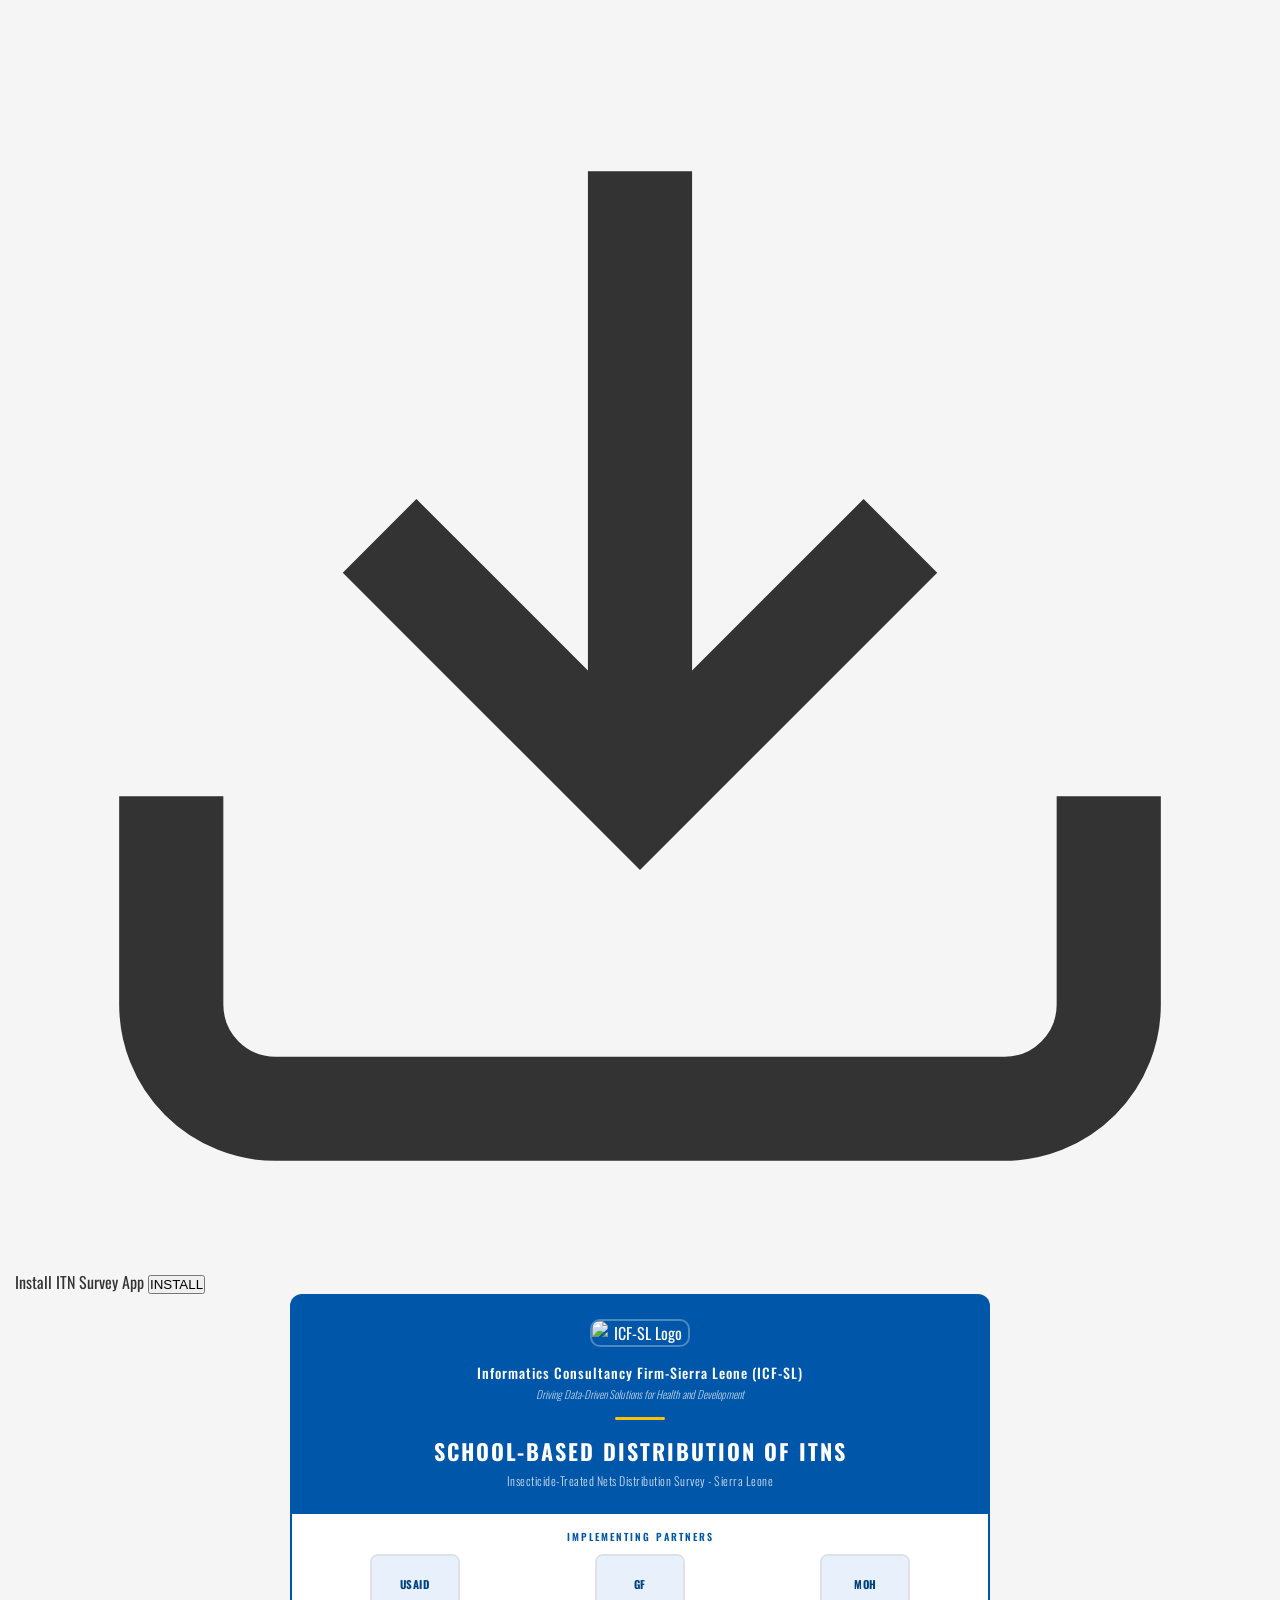
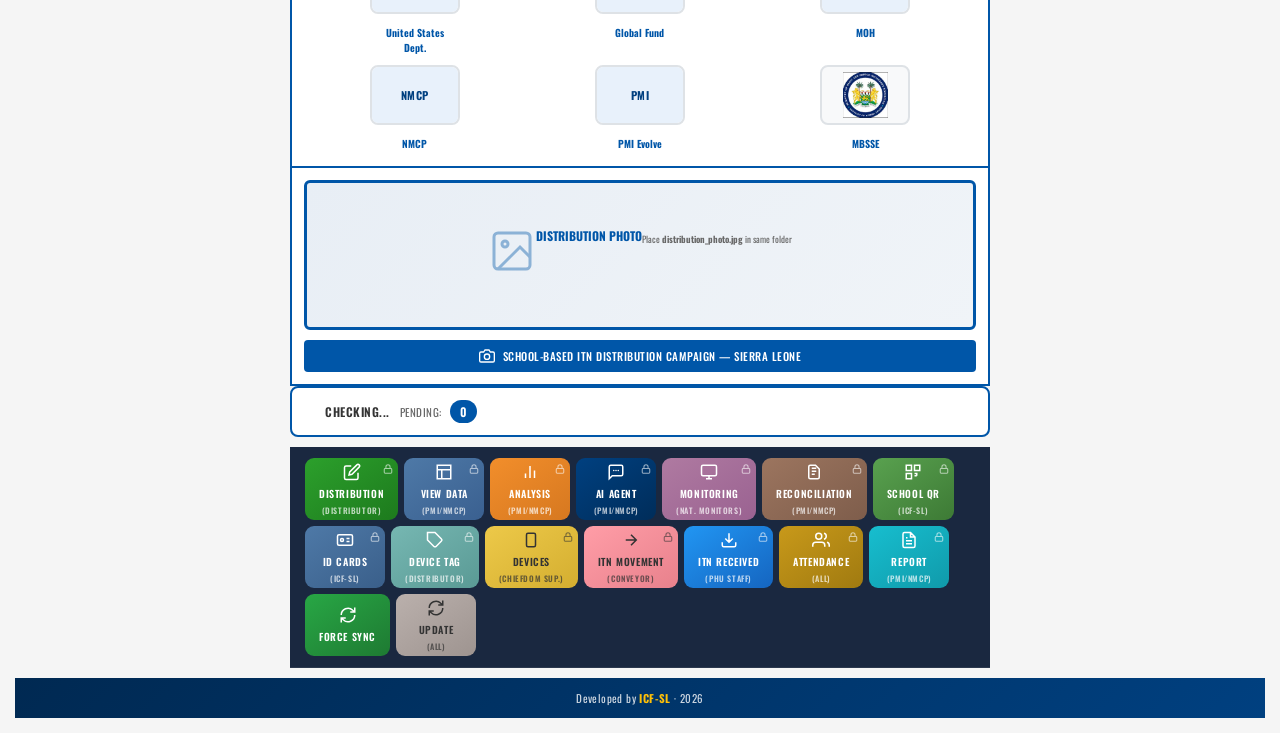
==== commit 65f39a05: "Create index.html" ====
--- a/index.html
+++ b/index.html
@@ -17,8 +17,6 @@
     <meta name="msapplication-tap-highlight" content="no">
     <link rel="manifest" href="manifest.json">
     <link rel="icon" type="image/png" sizes="512x512" href="./icon-maskable-512.png">
-    <link rel="apple-touch-icon" href="./icon-maskable-512.png">
-    <link rel="apple-touch-icon" href="./icon-maskable-512.png">
     <link rel="apple-touch-icon" href="./icon-maskable-512.png">
     <link rel="preconnect" href="https://fonts.googleapis.com">
     <link rel="preconnect" href="https://fonts.gstatic.com" crossorigin>
@@ -519,10 +517,6 @@
                 <!-- FORM CONTENT -->
                 <div id="mainFormWrap">
 
-
-
-
-
                     <!-- Data Entry PPT Panel -->
                     <div id="de-panel-ppt" style="display:none;min-height:400px;padding:20px;background:#fff;flex-direction:column;gap:12px;">
                         <div style="font-family:'Oswald',sans-serif;font-size:13px;font-weight:700;color:#004080;text-transform:uppercase;letter-spacing:.5px;">📊 Presentation — Data Entry</div>
@@ -636,8 +630,6 @@
                             <small style="font-size:8px;opacity:.7;display:block;line-height:1.2;">(PMI/NMCP)</small>
                         </button>
 
-
-
                         <button class="app-tab t10-orange" id="viewAnalysisBtn" onclick="guardedAction('analysis')" title="Analysis Dashboard">
                             <span class="tab-lock"><svg viewBox="0 0 24 24" fill="none" stroke="currentColor"><rect x="3" y="11" width="18" height="11" rx="2"/><path d="M7 11V7a5 5 0 0110 0v4"/></svg></span>
                             <svg viewBox="0 0 24 24"><path d="M18 20V10M12 20V4M6 20v-6"/></svg>
@@ -1255,839 +1247,136 @@
         <!-- FULL-SCREEN ANALYSIS MODAL -->
         <div class="modal-overlay" id="analysisModal" style="align-items:stretch;padding:0;">
             <div style="background:#fff;width:100%;height:100%;display:flex;flex-direction:column;overflow:hidden;">
-
-                <!-- Modal header -->
-                <style>
-                @media(max-width:600px){
-                    #anDashHeader{padding:10px 12px !important;gap:8px !important;}
-                    #anDashIcon{display:none;}
-                    #anDashTitle{font-size:13px !important;}
-                    #anSubtitle{font-size:9px !important;}
-                    #anRefreshBtn{min-width:unset !important;padding:7px 10px !important;}
-                    .an-refresh-label{display:none;}
-                    .an-close-label{display:none;}
-                    .af-grp{min-width:calc(50% - 4px) !important;flex:0 0 calc(50% - 4px) !important;}
-                    #anTabBar button{min-width:80px !important;padding:10px 8px !important;font-size:10px !important;}
-                }
-                @media(max-width:400px){
-                    #anDashTitle{font-size:11px !important;}
-                    .af-grp{min-width:100% !important;flex:0 0 100% !important;}
-                }
-                </style>
                 <div id="anDashHeader" style="background:linear-gradient(135deg,#002d5a,#004080);color:#fff;padding:14px 20px;display:flex;align-items:center;gap:14px;flex-shrink:0;">
-                    <div id="anDashIcon" style="width:38px;height:38px;background:rgba(255,255,255,.15);border-radius:50%;display:flex;align-items:center;justify-content:center;flex-shrink:0;">
-                        <svg viewBox="0 0 24 24" fill="none" stroke="#fff" stroke-width="2" width="20" height="20"><path d="M18 20V10M12 20V4M6 20v-6"/></svg>
-                    </div>
-                    <div style="flex:1;min-width:0;">
-                        <div id="anDashTitle" style="font-family:'Oswald',sans-serif;font-size:17px;font-weight:600;letter-spacing:.8px;text-transform:uppercase;white-space:nowrap;overflow:hidden;text-overflow:ellipsis;">ITN Distribution Analysis Dashboard</div>
-                        <div style="font-size:10px;color:rgba(255,255,255,.65);margin-top:1px;" id="anSubtitle">Loading data…</div>
-                    </div>
-                    <button id="anRefreshBtn" onclick="anRefresh()" style="background:rgba(240,165,0,.25);border:1px solid rgba(240,165,0,.5);color:#fff;border-radius:8px;padding:7px 14px;font-family:'Oswald',sans-serif;font-size:11px;letter-spacing:.5px;cursor:pointer;display:flex;align-items:center;gap:6px;min-width:130px;justify-content:center;flex-shrink:0;">
-                        <svg viewBox="0 0 24 24" fill="none" stroke="currentColor" stroke-width="2" width="13" height="13"><path d="M21 2v6h-6M3 12a9 9 0 0115.36-6.36L21 8M3 22v-6h6M21 12a9 9 0 01-15.36 6.36L3 16"/></svg><span class="an-refresh-label">REFRESH</span>
-                    </button>
-                    <button onclick="closeAnalysisModal()" style="background:rgba(255,255,255,.12);border:1px solid rgba(255,255,255,.25);color:#fff;border-radius:8px;padding:7px 14px;font-family:'Oswald',sans-serif;font-size:11px;letter-spacing:.5px;cursor:pointer;display:flex;align-items:center;gap:6px;flex-shrink:0;">
-                        <svg viewBox="0 0 24 24" fill="none" stroke="currentColor" stroke-width="2" width="13" height="13"><line x1="18" y1="6" x2="6" y2="18"/><line x1="6" y1="6" x2="18" y2="18"/></svg><span class="an-close-label">CLOSE</span>
-                    </button>
+                    <div id="anDashIcon" style="width:38px;height:38px;background:rgba(255,255,255,.15);border-radius:50%;display:flex;align-items:center;justify-content:center;"><svg viewBox="0 0 24 24" fill="none" stroke="#fff" stroke-width="2" width="20" height="20"><path d="M18 20V10M12 20V4M6 20v-6"/></svg></div>
+                    <div style="flex:1;"><div id="anDashTitle" style="font-family:'Oswald',sans-serif;font-size:17px;font-weight:600;">ITN Distribution Analysis Dashboard</div><div id="anSubtitle" style="font-size:10px;">Loading data…</div></div>
+                    <button onclick="closeAnalysisModal()" style="background:rgba(255,255,255,.12);border:1px solid rgba(255,255,255,.25);color:#fff;border-radius:8px;padding:7px 14px;cursor:pointer;">CLOSE</button>
                 </div>
-
-                <!-- Cascading filter bar -->
-                <div style="background:#e8f1fa;border-bottom:2px solid #c5d9f0;padding:10px 14px;display:flex;flex-wrap:wrap;gap:8px;align-items:flex-end;flex-shrink:0;">
-                    <style>
-                    .af-grp{display:flex;flex-direction:column;flex:1;min-width:95px;}
-                    .af-lbl{font-family:'Oswald',sans-serif;font-size:9px;color:#607080;letter-spacing:.6px;text-transform:uppercase;margin-bottom:3px;font-weight:600;}
-                    .af-sel{width:100%;padding:7px 10px;border:2px solid #b0c8e0;border-radius:8px;font-size:12px;font-family:'Oswald',sans-serif;background:#fff;outline:none;cursor:pointer;transition:border-color .15s,background .15s;appearance:none;-webkit-appearance:none;background-image:url("data:image/svg+xml,%3Csvg xmlns='http://www.w3.org/2000/svg' width='10' height='6' viewBox='0 0 10 6'%3E%3Cpath fill='%23607080' d='M0 0l5 6 5-6z'/%3E%3C/svg%3E");background-repeat:no-repeat;background-position:right 9px center;}
-                    .af-sel:focus{border-color:#004080;background-color:#f0f6ff;}
-                    .af-sel:disabled{background:#f4f7fa;color:#aaa;cursor:not-allowed;border-color:#d0dce8;}
-                    .af-sel option{font-family:sans-serif;}
-                    .af-btn{padding:8px 16px;border:none;border-radius:8px;font-family:'Oswald',sans-serif;font-size:12px;font-weight:600;letter-spacing:.5px;cursor:pointer;white-space:nowrap;transition:all .15s;flex-shrink:0;}
-                    .af-btn-primary{background:#004080;color:#fff;}
-                    .af-btn-primary:hover{background:#003060;}
-                    .af-btn-clear{background:#fff;color:#607080;border:2px solid #b0c8e0;}
-                    .af-btn-clear:hover{background:#dc3545;color:#fff;border-color:#dc3545;}
-                    </style>
-                    <div class="af-grp">
-                        <div class="af-lbl">🗺 District</div>
-                        <select id="af_district" class="af-sel" onchange="afCascade('district')"><option value="">All Districts</option></select>
-                    </div>
-                    <div class="af-grp">
-                        <div class="af-lbl">🏛 Chiefdom</div>
-                        <select id="af_chiefdom" class="af-sel" onchange="afCascade('chiefdom')" disabled><option value="">All Chiefdoms</option></select>
-                    </div>
-                    <div class="af-grp">
-                        <div class="af-lbl">🏥 PHU / Health Facility</div>
-                        <select id="af_facility" class="af-sel" onchange="afCascade('facility')" disabled><option value="">All PHUs</option></select>
-                    </div>
-
-                    <div style="display:flex;gap:6px;flex-shrink:0;align-self:flex-end;">
-                        <button class="af-btn af-btn-clear" onclick="clearAnalysisFilters()">✕ Clear</button>
-                    </div>
-                </div>
-
-                <!-- Tab bar -->
-                <div id="anTabBar" style="background:#fff;border-bottom:2px solid #c5d9f0;display:flex;flex-shrink:0;overflow-x:auto;scrollbar-width:none;-webkit-overflow-scrolling:touch;">
-                    <button id="anTab-analysis" onclick="switchAnTab('analysis')"
-                      style="flex:1;min-width:110px;padding:11px 16px;border:none;background:none;font-family:'Oswald',sans-serif;font-size:11px;font-weight:600;letter-spacing:.5px;color:#607080;text-transform:uppercase;border-bottom:3px solid transparent;cursor:pointer;display:flex;align-items:center;justify-content:center;gap:5px;">
-                      <svg viewBox="0 0 24 24" fill="none" stroke="currentColor" stroke-width="2" width="13" height="13"><path d="M18 20V10M12 20V4M6 20v-6"/></svg>ANALYSIS
-                    </button>
-                    <button id="anTab-targets" onclick="switchAnTab('targets')"
-                      style="flex:1;min-width:110px;padding:11px 16px;border:none;background:none;font-family:'Oswald',sans-serif;font-size:11px;font-weight:600;letter-spacing:.5px;color:#607080;text-transform:uppercase;border-bottom:3px solid transparent;cursor:pointer;display:flex;align-items:center;justify-content:center;gap:5px;">
-                      <svg viewBox="0 0 24 24" fill="none" stroke="currentColor" stroke-width="2" width="13" height="13"><circle cx="12" cy="12" r="10"/><circle cx="12" cy="12" r="6"/><circle cx="12" cy="12" r="2"/></svg>TARGETS
-                    </button>
-                    <button id="anTab-dmsphu" onclick="switchAnTab('dmsphu')"
-                      style="flex:1;min-width:110px;padding:11px 16px;border:none;background:none;font-family:'Oswald',sans-serif;font-size:11px;font-weight:600;letter-spacing:.5px;color:#607080;text-transform:uppercase;border-bottom:3px solid transparent;cursor:pointer;display:flex;align-items:center;justify-content:center;gap:5px;">
-                      <svg viewBox="0 0 24 24" fill="none" stroke="currentColor" stroke-width="2" width="13" height="13"><path d="M3 9l9-7 9 7v11a2 2 0 01-2 2H5a2 2 0 01-2-2z"/><polyline points="9 22 9 12 15 12 15 22"/></svg>DMS/PHU
-                    </button>
-                </div>
-
-                <!-- Body: analysis / targets -->
                 <div id="analysisBody" style="flex:1;overflow-y:auto;padding:16px;background:#f0f4f8;"></div>
-                <div id="targetsBody" style="display:none;flex:1;overflow-y:auto;padding:16px;background:#f0f4f8;"></div>
-                <div id="dmsphuBody" style="display:none;flex:1;overflow-y:auto;padding:16px;background:#f0f4f8;"></div>
             </div>
         </div>
 
-        <!-- AI AGENT MODAL (injected by ai_agent.js) -->
-
-
-
-
         <div class="notification" id="notification"><span id="notificationText"></span></div>
 
     </div><!-- /appMain -->
 
-    <!-- ══════════════════════════════════════════
-         MODULE TABS (full-screen iframes)
-    ══════════════════════════════════════════ -->
     <style>
-    .module-overlay{
-        position:fixed;inset:0;background:#fff;z-index:8000;
-        display:none;flex-direction:column;
-    }
-    .module-overlay.show{display:flex;}
-    .module-topbar{
-        background:linear-gradient(135deg,#002d5a,#004080);
-        color:#fff;padding:12px 18px;
-        display:flex;align-items:center;gap:12px;
-        flex-shrink:0;box-shadow:0 2px 10px rgba(0,0,0,.2);
-    }
-    .module-title{
-        font-family:'Oswald',sans-serif;font-size:16px;
-        font-weight:600;letter-spacing:.8px;text-transform:uppercase;flex:1;
-    }
-    .module-close{
-        background:rgba(255,255,255,.12);border:1px solid rgba(255,255,255,.25);
-        color:#fff;border-radius:7px;padding:6px 14px;
-        font-family:'Oswald',sans-serif;font-size:11px;letter-spacing:.5px;
-        cursor:pointer;display:flex;align-items:center;gap:5px;transition:background .15s;
-    }
-    .module-close:hover{background:rgba(220,53,69,.7);border-color:#dc3545;}
-    .module-close svg{width:13px;height:13px;stroke:#fff;}
-    .module-iframe{flex:1;border:none;width:100%;background:#f0f4f8;}
-    .module-loading{
-        flex:1;display:flex;flex-direction:column;align-items:center;
-        justify-content:center;gap:16px;background:#f0f4f8;
-    }
-    .module-spinner{
-        width:44px;height:44px;border:4px solid #d0dce8;
-        border-top-color:#004080;border-radius:50%;
-        animation:mod-spin .8s linear infinite;
-    }
-    @keyframes mod-spin{to{transform:rotate(360deg);}}
-    .module-not-loaded{
-        flex:1;display:flex;flex-direction:column;align-items:center;
-        justify-content:center;gap:12px;background:#f0f4f8;text-align:center;padding:40px;
-    }
-    .module-not-loaded svg{width:52px;height:52px;stroke:#c0ccd8;fill:none;}
-    .module-not-loaded h3{font-family:'Oswald',sans-serif;font-size:17px;color:#004080;text-transform:uppercase;letter-spacing:.5px;}
-    .module-not-loaded p{font-size:13px;color:#8090a0;max-width:360px;line-height:1.6;}
-    .module-not-loaded code{background:#e4eaf2;padding:2px 8px;border-radius:4px;font-size:12px;color:#004080;}
-    /* Module buttons in controls bar */
-    .module-btn{
-        display:flex;align-items:center;gap:5px;
-        padding:7px 12px;border-radius:8px;
-        font-family:'Oswald',sans-serif;font-size:11px;
-        font-weight:500;letter-spacing:.5px;text-transform:uppercase;
-        cursor:pointer;transition:all .15s;border:1.5px solid;
-        flex-shrink:0;
-    }
-    .module-btn svg{width:13px;height:13px;stroke:currentColor;fill:none;}
+    .module-overlay{ position:fixed; inset:0; background:#fff; z-index:8000; display:none; flex-direction:column; }
+    .module-overlay.show{ display:flex; }
+    .module-topbar{ background:linear-gradient(135deg,#002d5a,#004080); color:#fff; padding:12px 18px; display:flex; align-items:center; gap:12px; flex-shrink:0; }
+    .module-title{ font-family:'Oswald',sans-serif; font-size:16px; font-weight:600; letter-spacing:.8px; flex:1; }
+    .module-close{ background:rgba(255,255,255,.12); border:1px solid rgba(255,255,255,.25); color:#fff; border-radius:7px; padding:6px 14px; cursor:pointer; }
+    .module-iframe{ flex:1; border:none; width:100%; background:#f0f4f8; }
     </style>
 
-    <!-- The 6 module overlays -->
-    <div id="mod-monitoring"    class="module-overlay"></div>
+    <div id="mod-monitoring" class="module-overlay"></div>
     <div id="mod-reconciliation" class="module-overlay"></div>
-    <div id="mod-schoolqr"      class="module-overlay"></div>
-    <div id="mod-idcards"       class="module-overlay"></div>
-    <div id="mod-devicetag"     class="module-overlay"></div>
-    <div id="mod-device"        class="module-overlay"></div>
-    <div id="mod-movement"      class="module-overlay"></div>
-    <div id="mod-itnreceived"   class="module-overlay"></div>
-    <div id="mod-attendance"    class="module-overlay"></div>
-    <div id="mod-report"        class="module-overlay"></div>
+    <div id="mod-schoolqr" class="module-overlay"></div>
+    <div id="mod-idcards" class="module-overlay"></div>
+    <div id="mod-devicetag" class="module-overlay"></div>
+    <div id="mod-device" class="module-overlay"></div>
+    <div id="mod-movement" class="module-overlay"></div>
+    <div id="mod-itnreceived" class="module-overlay"></div>
+    <div id="mod-attendance" class="module-overlay"></div>
+    <div id="mod-report" class="module-overlay"></div>
 
     <script>
-    // Module definitions with Tableau 10 colors
+    // MODULE DEFINITIONS
     const MODULES = [
-        { id:'monitoring',     file:'monitoring.html',           label:'Monitoring',             icon:'M2 3h20v14H2zM8 21h8M12 17v4',                                                                                     color:'#af7aa1', dark:'#9a6291' },
-        { id:'reconciliation', file:'itn_reconciliation.html',   label:'ITN Reconciliation',     icon:'M9 7h6M9 11h6M9 15h4M17 21H7a2 2 0 01-2-2V5a2 2 0 012-2h7l5 5v11a2 2 0 01-2 2z',                                 color:'#9c755f', dark:'#7e5d4b' },
-        { id:'schoolqr',       file:'school_qr_generator.html',  label:'School QR Generator',    icon:'M3 3h7v7H3zM14 3h7v7h-7zM3 14h7v7H3zM14 14h3v3M17 14v3M14 17h3',                                                color:'#59a14f', dark:'#3d7a35' },
-        { id:'idcards',        file:'id_cards.html',             label:'ID Cards',               icon:'M2 5h20v14H2zM8 12a2 2 0 100-4 2 2 0 000 4zM14 10h4M14 14h4',                                                     color:'#4e79a7', dark:'#3a5f8a' },
-        { id:'devicetag',      file:'device_tag.html',           label:'Device Tag',             icon:'M20.59 13.41l-7.17 7.17a2 2 0 01-2.83 0L2 12V2h10l8.59 8.59a2 2 0 010 2.82zM7 7h.01',                       color:'#76b7b2', dark:'#5a9a95' },
-        { id:'device',         file:'device_tracking.html',      label:'Device Tracking',        icon:'M12 18h.01M8 21h8a2 2 0 002-2V5a2 2 0 00-2-2H8a2 2 0 00-2 2v14a2 2 0 002 2z',                                    color:'#d4ae30', dark:'#b89520' },
-        { id:'movement',       file:'itn_movement.html',         label:'ITN Movement',           icon:'M5 12h14M12 5l7 7-7 7',                                                                                            color:'#ff9da7', dark:'#e8818c' },
-        { id:'itnreceived',    file:'itn_received.html',         label:'ITN Received',            icon:'M21 15v4a2 2 0 01-2 2H5a2 2 0 01-2-2v-4M7 10l5 5 5-5M12 15V3',                                                    color:'#2196F3', dark:'#1565C0' },
+        { id:'monitoring',     file:'monitoring.html',           label:'Monitoring',             icon:'M2 3h20v14H2zM8 21h8M12 17v4', color:'#af7aa1', dark:'#9a6291' },
+        { id:'reconciliation', file:'itn_reconciliation.html',   label:'ITN Reconciliation',     icon:'M9 7h6M9 11h6M9 15h4M17 21H7a2 2 0 01-2-2V5a2 2 0 012-2h7l5 5v11a2 2 0 01-2 2z', color:'#9c755f', dark:'#7e5d4b' },
+        { id:'schoolqr',       file:'school_qr_generator.html',  label:'School QR Generator',    icon:'M3 3h7v7H3zM14 3h7v7h-7zM3 14h7v7H3zM14 14h3v3M17 14v3M14 17h3', color:'#59a14f', dark:'#3d7a35' },
+        { id:'idcards',        file:'id_cards.html',             label:'ID Cards',               icon:'M2 5h20v14H2zM8 12a2 2 0 100-4 2 2 0 000 4zM14 10h4M14 14h4', color:'#4e79a7', dark:'#3a5f8a' },
+        { id:'devicetag',      file:'device_tag.html',           label:'Device Tag',             icon:'M20.59 13.41l-7.17 7.17a2 2 0 01-2.83 0L2 12V2h10l8.59 8.59a2 2 0 010 2.82zM7 7h.01', color:'#76b7b2', dark:'#5a9a95' },
+        { id:'device',         file:'device_tracking.html',      label:'Device Tracking',        icon:'M12 18h.01M8 21h8a2 2 0 002-2V5a2 2 0 00-2-2H8a2 2 0 00-2 2v14a2 2 0 002 2z', color:'#d4ae30', dark:'#b89520' },
+        { id:'movement',       file:'itn_movement.html',         label:'ITN Movement',           icon:'M5 12h14M12 5l7 7-7 7', color:'#ff9da7', dark:'#e8818c' },
+        { id:'itnreceived',    file:'itn_received.html',         label:'ITN Received',           icon:'M21 15v4a2 2 0 01-2 2H5a2 2 0 01-2-2v-4M7 10l5 5 5-5M12 15V3', color:'#2196F3', dark:'#1565C0' },
         { id:'attendance',     file:'attendance_payment.html',   label:'Attendance & Payment',   icon:'M17 21v-2a4 4 0 00-4-4H5a4 4 0 00-4 4v2M9 7a4 4 0 100 8 4 4 0 000-8zM23 21v-2a4 4 0 00-3-3.87M16 3.13a4 4 0 010 7.75', color:'#c8991a', dark:'#a07a10' },
-        { id:'report',         file:'distribution_report.html',  label:'Distribution Report',    icon:'M14 2H6a2 2 0 00-2 2v16a2 2 0 002 2h12a2 2 0 002-2V8zM14 2v6h6M16 13H8M16 17H8M10 9H8',                          color:'#17becf', dark:'#109aaa' },
-        { id:'forcesync',      file:'force_sync.html',           label:'Force Sync',             icon:'M21 2v6h-6M3 12a9 9 0 0115.36-6.36L21 8M3 22v-6h6M21 12a9 9 0 01-15.36 6.36L3 16',                                  color:'#28a745', dark:'#1e7a32' }
+        { id:'report',         file:'distribution_report.html',  label:'Distribution Report',    icon:'M14 2H6a2 2 0 00-2 2v16a2 2 0 002 2h12a2 2 0 002-2V8zM14 2v6h6M16 13H8M16 17H8M10 9H8', color:'#17becf', dark:'#109aaa' }
     ];
 
-    // Sub-tab content per module (video, ppt, tool)
-    // Update these paths to point to your actual files
-    const MODULE_RESOURCES = {
-        dataentry:      { video: 'https://youtu.be/Jt3k97hQ8ck', ppt: '' },
-        monitoring:     { video: '', ppt: '' },
-        reconciliation: { video: '', ppt: '' },
-        device:         { video: '', ppt: '' },
-        movement:       { video: '', ppt: '' },
-        itnreceived:    { video: '', ppt: '' },
-        attendance:     { video: '', ppt: '' },
-        report:         { video: '', ppt: '' },
-    };
-
-    function openModuleSubTab(id, tab) {
+    function openModule(id) {
+        const mod = MODULES.find(m => m.id === id);
         const el = document.getElementById('mod-' + id);
-        if (!el) return;
-        // Update active tab buttons
-        el.querySelectorAll('.mod-subtab').forEach(b => b.classList.remove('active'));
-        const btn = el.querySelector('.mod-subtab[data-tab="'+tab+'"]');
-        if (btn) btn.classList.add('active');
-
-        const body = document.getElementById('mod-body-' + id);
-        if (!body) return;
-        const mod = MODULES.find(m => m.id === id);
-        const res = MODULE_RESOURCES[id] || {};
-
-        if (tab === 'tool') {
-            body.innerHTML = `
-              <div class="module-loading" id="mod-loading-${id}" style="display:flex;">
-                <div class="module-spinner"></div>
-                <div style="font-family:'Oswald',sans-serif;font-size:13px;color:#607080;">Loading ${mod?.label}…</div>
-              </div>
-              <iframe class="module-iframe" id="mod-frame-${id}" src=""
-                style="display:none;width:100%;height:100%;border:none;"
-                onload="document.getElementById('mod-loading-${id}').style.display='none';this.style.display='block';"
-                onerror="document.getElementById('mod-loading-${id}').innerHTML='<div style=\'text-align:center;padding:30px;\'>⚠ Could not load module.</div>';">
-              </iframe>`;
-            const frame = document.getElementById('mod-frame-' + id);
-            if (frame && !frame.src.includes(mod.file)) {
-                setTimeout(() => { frame.src = mod.file; }, 50);
-            }
-        } else if (tab === 'video') {
-            const src = res.video || '';
-            body.innerHTML = src
-                ? `<div style="padding:16px;height:100%;display:flex;flex-direction:column;gap:12px;">
-                    <div style="font-family:'Oswald',sans-serif;font-size:12px;font-weight:700;color:#004080;letter-spacing:.5px;text-transform:uppercase;">📹 Training Video</div>
-                    <video controls style="width:100%;border-radius:10px;border:2px solid #dde3ee;flex:1;background:#000;">
-                      <source src="${src}" type="video/mp4">Your browser does not support video.
-                    </video>
-                   </div>`
-                : `<div style="display:flex;flex-direction:column;align-items:center;justify-content:center;height:100%;gap:12px;padding:30px;text-align:center;">
-                    <div style="width:64px;height:64px;background:#f0f4f8;border-radius:50%;display:flex;align-items:center;justify-content:center;font-size:28px;">🎬</div>
-                    <div style="font-family:'Oswald',sans-serif;font-size:14px;font-weight:700;color:#004080;">No Video Available</div>
-                    <div style="font-size:12px;color:#888;">Upload a training video for this module.</div>
-                   </div>`;
-        } else if (tab === 'ppt') {
-            const src = res.ppt || '';
-            body.innerHTML = src
-                ? `<div style="padding:16px;height:100%;display:flex;flex-direction:column;gap:12px;">
-                    <div style="font-family:'Oswald',sans-serif;font-size:12px;font-weight:700;color:#004080;letter-spacing:.5px;text-transform:uppercase;">📊 Presentation / PDF</div>
-                    <iframe src="${src}" style="width:100%;flex:1;border-radius:10px;border:2px solid #dde3ee;" allowfullscreen></iframe>
-                   </div>`
-                : `<div style="display:flex;flex-direction:column;align-items:center;justify-content:center;height:100%;gap:12px;padding:30px;text-align:center;">
-                    <div style="width:64px;height:64px;background:#f0f4f8;border-radius:50%;display:flex;align-items:center;justify-content:center;font-size:28px;">📊</div>
-                    <div style="font-family:'Oswald',sans-serif;font-size:14px;font-weight:700;color:#004080;">No Presentation Available</div>
-                    <div style="font-size:12px;color:#888;">Upload a PDF or PowerPoint for this module.</div>
-                   </div>`;
-        }
-    }
-
-    // Build each overlay on first open (lazy)
-    function openModule(id) {
-        const mod  = MODULES.find(m => m.id === id);
-        const el   = document.getElementById('mod-' + id);
         if (!mod || !el) return;
-
-        // Build inner HTML once
         if (!el.dataset.built) {
             el.dataset.built = '1';
-            el.innerHTML = `
-              <div class="module-topbar" style="background:linear-gradient(135deg,${mod.dark},${mod.color});">
-                <svg viewBox="0 0 24 24" fill="none" stroke="#fff" stroke-width="2" width="20" height="20" style="flex-shrink:0"><path d="${mod.icon}"/></svg>
-                <div class="module-title">${mod.label}</div>
-                <div style="display:flex;gap:6px;align-items:center;margin-left:auto;">
-                  <button class="module-close" onclick="closeModule('${id}')">
-                    <svg viewBox="0 0 24 24" stroke-width="2"><line x1="18" y1="6" x2="6" y2="18"/><line x1="6" y1="6" x2="18" y2="18"/></svg>CLOSE
-                  </button>
-                </div>
-              </div>
-              <div id="mod-body-${id}" style="flex:1;display:flex;flex-direction:column;overflow:hidden;">
-                <div class="module-loading" id="mod-loading-${id}">
-                  <div class="module-spinner"></div>
-                  <div style="font-family:'Oswald',sans-serif;font-size:13px;color:#607080;letter-spacing:.5px;">Loading ${mod.label}…</div>
-                </div>
-                <iframe class="module-iframe" id="mod-frame-${id}" src=""
-                style="display:none;"
-                onload="onModuleLoad('${id}')"
-                onerror="onModuleError('${id}')">
-              </iframe>
-              <div class="module-not-loaded" id="mod-error-${id}" style="display:none;">
-                <svg viewBox="0 0 24 24" stroke-width="1.5"><path d="M14 2H6a2 2 0 00-2 2v16a2 2 0 002 2h12a2 2 0 002-2V8zM14 2v6h6"/></svg>
-                <h3>${mod.label}</h3>
-                <p>The file <code>${mod.file}</code> was not found.<br>
-                Upload <strong>${mod.file}</strong> to your deployment folder (same location as <strong>index.html</strong>) and reload.</p>
-              </div>`;
-
-            // Start loading the iframe
-            setTimeout(() => {
-                const frame = document.getElementById('mod-frame-' + id);
-                if (frame) frame.src = mod.file;
-            }, 50);
-        }
-
+            el.innerHTML = `<div class="module-topbar"><svg viewBox="0 0 24 24" fill="none" stroke="#fff" stroke-width="2" width="20" height="20"><path d="${mod.icon}"/></svg><div class="module-title">${mod.label}</div><button class="module-close" onclick="closeModule('${id}')">CLOSE</button></div><iframe class="module-iframe" src="${mod.file}"></iframe>`;
+        }
         el.classList.add('show');
         document.body.style.overflow = 'hidden';
     }
-
-    // ── Data Entry sub-tab switcher ─────────────────────────
-    window.showDataEntrySubTab = function(tab) {
-        // Show sub-tab bar
-        const bar = document.getElementById('dataEntrySubTabs');
-        if (bar) bar.style.display = 'flex';
-
-        // Update button styles
-        document.querySelectorAll('.de-subtab').forEach(b => {
-            const active = b.getAttribute('data-tab') === tab;
-            b.style.background = active ? 'rgba(255,255,255,.25)' : 'rgba(255,255,255,.1)';
-            b.style.borderColor = active ? 'rgba(255,255,255,.5)' : 'rgba(255,255,255,.3)';
-            b.style.color = active ? '#fff' : 'rgba(255,255,255,.8)';
-        });
-
-        // Hide all panels
-        ['tool','video','ppt'].forEach(t => {
-            const p = document.getElementById('de-panel-' + t);
-            if (p) p.style.display = 'none';
-        });
-        const formEl = document.getElementById('mainFormScroll');
-
-        if (tab === 'tool') {
-            if (formEl) formEl.style.display = 'block';
-        } else if (tab === 'video') {
-            if (formEl) formEl.style.display = 'none';
+    function closeModule(id) { const el = document.getElementById('mod-' + id); if(el) el.classList.remove('show'); document.body.style.overflow = ''; }
+    window.openModule = openModule;
+    window.closeModule = closeModule;
+
+    // ========== DATA ENTRY SUB-TABS (TOOL, VIDEO, PPT) FIX - WORKING ==========
+    (function() {
+        function initDataEntrySubTabs() {
+            const toolPanel = document.getElementById('de-panel-tool');
+            const videoPanel = document.getElementById('de-panel-video');
+            const pptPanel = document.getElementById('de-panel-ppt');
+            const toolBtn = document.querySelector('.de-subtab-btn[data-subtab="tool"]');
+            const videoBtn = document.querySelector('.de-subtab-btn[data-subtab="video"]');
+            const pptBtn = document.querySelector('.de-subtab-btn[data-subtab="ppt"]');
             
-            if (panel) panel.style.display = 'flex';
-            // Load video if configured
-            const src = MODULE_RESOURCES.dataentry?.video || '';
-            if (src) {
-                                                                            }
-        } else if (tab === 'ppt') {
-            if (formEl) formEl.style.display = 'none';
-            const panel = document.getElementById('de-panel-ppt');
-            if (panel) panel.style.display = 'flex';
-            const src = MODULE_RESOURCES.dataentry?.ppt || '';
-            if (src) {
-                document.getElementById('de-ppt-el').src = src;
-                document.getElementById('de-ppt-frame').style.display = 'block';
-                document.getElementById('de-ppt-empty').style.display = 'none';
+            if (!toolPanel || !videoPanel || !pptPanel) {
+                console.warn("Data entry panels not found, retrying...");
+                setTimeout(initDataEntrySubTabs, 500);
+                return;
             }
-        }
+            
+            function showPanel(active) {
+                toolPanel.style.display = 'none';
+                videoPanel.style.display = 'none';
+                pptPanel.style.display = 'none';
+                if (active === 'tool') toolPanel.style.display = 'block';
+                if (active === 'video') videoPanel.style.display = 'block';
+                if (active === 'ppt') pptPanel.style.display = 'block';
+                if (toolBtn) toolBtn.classList.toggle('active', active === 'tool');
+                if (videoBtn) videoBtn.classList.toggle('active', active === 'video');
+                if (pptBtn) pptBtn.classList.toggle('active', active === 'ppt');
+            }
+            
+            if (toolBtn) toolBtn.onclick = (e) => { e.preventDefault(); showPanel('tool'); };
+            if (videoBtn) videoBtn.onclick = (e) => { e.preventDefault(); showPanel('video'); };
+            if (pptBtn) pptBtn.onclick = (e) => { e.preventDefault(); showPanel('ppt'); };
+            
+            // Ensure PPT panel has content if empty
+            if (pptPanel && pptPanel.innerHTML.trim() === '') {
+                pptPanel.innerHTML = `<div style="text-align:center;padding:40px;"><iframe src="https://docs.google.com/gview?url=https://www.who.int/docs/default-source/malaria/who-itn-guidelines.pdf?sfvrsn=4&embedded=true" style="width:100%;height:500px;border:none;border-radius:12px;"></iframe><p style="margin-top:12px;">ITN Distribution Guidelines (PDF)</p></div>`;
+            }
+            if (videoPanel && videoPanel.innerHTML.trim() === '') {
+                videoPanel.innerHTML = `<div style="position:relative;padding-bottom:56.25%;height:0;"><iframe src="https://www.youtube.com/embed/Jt3k97hQ8ck?rel=0" style="position:absolute;top:0;left:0;width:100%;height:100%;border-radius:12px;" frameborder="0" allowfullscreen></iframe></div><p style="margin-top:12px;text-align:center;">ITN Distribution Training Video</p>`;
+            }
+            
+            showPanel('tool');
+        }
+        
+        if (document.readyState === 'loading') document.addEventListener('DOMContentLoaded', initDataEntrySubTabs);
+        else initDataEntrySubTabs();
+    })();
+
+    window.openDataEntry = function() { 
+        document.getElementById('formCardWrap').style.display = 'block';
+        document.getElementById('formCardWrap').scrollIntoView({ behavior: 'smooth' });
     };
-
-    function onModuleLoad(id) {
-        const frame   = document.getElementById('mod-frame-'   + id);
-        const loading = document.getElementById('mod-loading-' + id);
-        const errDiv  = document.getElementById('mod-error-'   + id);
-        if (!frame) return;
-        if (loading) loading.style.display = 'none';
-        if (errDiv)  errDiv.style.display  = 'none';
-        if (frame)   frame.style.display   = 'block';
-    }
-
-    function onModuleError(id) {
-        const frame   = document.getElementById('mod-frame-'   + id);
-        const loading = document.getElementById('mod-loading-' + id);
-        const errDiv  = document.getElementById('mod-error-'   + id);
-        if (loading) loading.style.display = 'none';
-        if (frame)   frame.style.display   = 'none';
-        if (errDiv)  errDiv.style.display  = 'flex';
-    }
-
-    function closeModule(id) {
-        const el = document.getElementById('mod-' + id);
-        if (el) el.classList.remove('show');
-        document.body.style.overflow = '';
-    }
-
-    window.openModule  = openModule;
-    window.closeModule = closeModule;
-
-    // Close on Escape
-    document.addEventListener('keydown', e => {
-        if (e.key === 'Escape') {
-            MODULES.forEach(m => closeModule(m.id));
-        }
-    });
+    window.previousSection = function() { alert("Demo: Previous section (full form logic in script_option2.js)"); };
+    window.doSubmit = function() { alert("Demo: Form submitted (simulated)."); };
+    window.nextSection = function() { alert("Demo: Next section (full form logic in script_option2.js)"); };
+    window.selectMethod = function(m) { document.getElementById('method-next-btn').disabled = false; document.getElementById('method-next-btn').style.opacity = '1'; window._entryMethod = m; };
+    window.proceedFromMethodSection = function() { if(window._entryMethod) nextSection(); };
+    window.startSchoolQRScan = function() { alert("QR Scanner would open here (requires camera permissions)"); };
+    window.stopSchoolQRScan = function() {};
+    window.clearQRFill = function() {};
+    window.captureGPS = function() { alert("GPS capturing (simulated)"); };
+    window.clearTeamSignature = function(n) {};
+    window.toggleNewSchoolInput = function() {};
+    window.updateNewSchoolName = function(v) {};
+    window.openAnalysisModal = function() { document.getElementById('analysisModal').style.display = 'flex'; };
+    window.closeAnalysisModal = function() { document.getElementById('analysisModal').style.display = 'none'; };
+    window.icfAiOpen = function() { alert("AI Agent module would open here"); };
+    window.updateApp = function() { alert("Checking for updates..."); };
     </script>
-
-    <script src="script_option2.js?v=17"></script>
-    <script src="ai_agent.js"></script>
-
-<script>
-// ════════════════════════════════════════════════════
-// APP LOCK
-
-
-// ════════════════════════════════════════════════════
-// QR CODE SCAN — auto-fill school fields (read-only)
-// ════════════════════════════════════════════════════
-let _qrFilled = false;
-let _qrScanner = null;
-
-// Called when DATA ENTRY tab is unlocked — show form and scroll to it
-window.openDataEntry = function() {
-    const wrap = document.getElementById('formCardWrap');
-    if (wrap) {
-        wrap.style.display = 'block';
-        setTimeout(() => {
-            wrap.scrollIntoView({ behavior: 'smooth', block: 'start' });
-        }, 100);
-    }
-};
-
-// Called by START SURVEY button on section 1
-window.showEntryMethodModal = function() {
-    // Reset radio state
-    ['qr','manual'].forEach(m => {
-        const dot  = document.getElementById('em-dot-'+m);
-        const lbl  = document.getElementById('em-lbl-'+m);
-        if(dot) dot.style.display = 'none';
-        if(lbl) { lbl.style.borderColor='#dde5ee'; lbl.style.background=''; }
-    });
-    const btn = document.getElementById('em-proceed-btn');
-    if(btn) { btn.disabled=true; btn.style.background='#ccc'; btn.style.cursor='not-allowed'; }
-    window._selectedEntryMethod = null;
-    const modal = document.getElementById('entryMethodModal');
-    if (modal) modal.style.display = 'flex';
-};
-
-// Ensure Section B always shows content — if no method chosen, show modal
-window.ensureSectionBVisible = function() {
-    // Only act when on section 3 (school details)
-    if (!state || state.currentSection !== 3) return;
-    var qrBlock     = document.getElementById('qrScanBlock');
-    var manualBlock = document.getElementById('manualEntryBlock');
-    var nav         = document.getElementById('sectionBNav');
-    var method      = window._entryMethod;
-    if (!method) {
-        // No method chosen — go back to section 2
-        previousSection && previousSection();
-        return;
-    }
-    if (method === 'qr') {
-        if (qrBlock)     qrBlock.style.display    = 'block';
-        if (manualBlock) manualBlock.style.display = 'none';
-    } else {
-        if (qrBlock)     qrBlock.style.display    = 'none';
-        if (manualBlock) manualBlock.style.display = 'block';
-    }
-    if (nav) nav.style.display = 'flex';
-};
-
-window.selectEntryMethod = function(method) {
-    window._selectedEntryMethod = method;
-    // Update radio visuals
-    ['qr','manual'].forEach(m => {
-        const dot = document.getElementById('em-dot-'+m);
-        const lbl = document.getElementById('em-lbl-'+m);
-        if(dot) dot.style.display = m===method ? 'block' : 'none';
-        if(lbl) {
-            lbl.style.borderColor = m===method ? '#004080' : '#dde5ee';
-            lbl.style.background  = m===method ? '#e8f1fb' : '';
-        }
-    });
-    // Enable PROCEED
-    const btn = document.getElementById('em-proceed-btn');
-    if(btn) { btn.disabled=false; btn.style.background='#004080'; btn.style.cursor='pointer'; }
-};
-
-window.proceedEntryMethod = function() {
-    const method = window._selectedEntryMethod;
-    if (!method) return;
-    window.chooseEntryMethod(method);
-};
-
-// selectMethod — highlight chosen button on section 2
-window.selectMethod = function(method) {
-    window._entryMethod = method;
-    const qrBtn  = document.getElementById('method-qr-btn');
-    const manBtn = document.getElementById('method-manual-btn');
-    const hint   = document.getElementById('method-hint');
-    const nextBtn = document.getElementById('method-next-btn');
-
-    if (qrBtn)  { qrBtn.style.background  = method==='qr'     ? 'linear-gradient(135deg,#002952,#004080)' : '#f0f4f8';
-                  qrBtn.style.borderColor  = method==='qr'     ? '#ffc107' : '#dde3ee'; }
-    if (manBtn) { manBtn.style.background = method==='manual'  ? '#e8f1fb' : '#f0f4f8';
-                  manBtn.style.borderColor = method==='manual' ? '#004080' : '#dde3ee'; }
-    // Flip icon colors
-    if (qrBtn)  qrBtn.querySelectorAll('svg').forEach(function(s){ s.setAttribute('stroke', method==='qr'?'#ffc107':'#004080'); });
-    if (manBtn) manBtn.querySelectorAll('div[style*="Oswald"]').forEach(function(d){ d.style.color=method==='manual'?'#004080':'#004080'; });
-
-    if (hint) hint.textContent = method==='qr' ? 'Scan QR Code selected — tap NEXT to continue' : 'Manual Entry selected — tap NEXT to continue';
-    if (nextBtn) { nextBtn.disabled=false; nextBtn.style.opacity='1'; nextBtn.style.cursor='pointer'; }
-};
-
-// proceedFromMethodSection — moves from section 2 to 3 and shows right block
-window.proceedFromMethodSection = function() {
-    var method = window._entryMethod;
-    if (!method) { showNotification('Please choose a method first.', 'error'); return; }
-    // Move to section 3
-    nextSection();
-    // Show correct block in section 3
-    var qrBlock     = document.getElementById('qrScanBlock');
-    var manualBlock = document.getElementById('manualEntryBlock');
-    var nav         = document.getElementById('sectionBNav');
-    if (method === 'qr') {
-        if (qrBlock)     qrBlock.style.display    = 'block';
-        if (manualBlock) manualBlock.style.display = 'none';
-        if (nav)         nav.style.display         = 'flex';
-        setTimeout(function(){ window.startSchoolQRScan && window.startSchoolQRScan(); }, 400);
-        showNotification('Point camera at the school QR code', 'info');
-    } else {
-        if (qrBlock)     qrBlock.style.display    = 'none';
-        if (manualBlock) manualBlock.style.display = 'block';
-        if (nav)         nav.style.display         = 'flex';
-    }
-};
-
-window.chooseEntryMethod = function(method) {
-    window._entryMethod = method;
-    const qrBlock     = document.getElementById('qrScanBlock');
-    const manualBlock = document.getElementById('manualEntryBlock');
-    const nav         = document.getElementById('sectionBNav');
-    if (method === 'qr') {
-        if (qrBlock)     qrBlock.style.display     = 'block';
-        if (manualBlock) manualBlock.style.display  = 'none';
-        if (nav)         nav.style.display          = 'flex';
-        setTimeout(function(){ window.startSchoolQRScan && window.startSchoolQRScan(); }, 400);
-        showNotification('Point camera at the school QR code', 'info');
-    } else {
-        if (qrBlock)     qrBlock.style.display     = 'none';
-        if (manualBlock) manualBlock.style.display  = 'block';
-        if (nav)         nav.style.display          = 'flex';
-        showNotification('Select District, Chiefdom, PHU and School from the dropdowns', 'info');
-    }
-};
-
-window.startSchoolQRScan = function() {
-    const wrap = document.getElementById('schoolQRScannerWrap');
-    if (!wrap) return;
-    wrap.style.display = 'block';
-
-    if (typeof Html5Qrcode !== 'undefined') {
-        _qrScanner = new Html5Qrcode('schoolQRReader');
-        _qrScanner.start(
-            { facingMode: 'environment' },
-            { fps: 10, qrbox: { width: 250, height: 250 } },
-            (decoded) => {
-                window.stopSchoolQRScan();
-                window.processSchoolQR(decoded);
-            },
-            () => {}
-        ).catch(e => {
-            showNotification('Camera error: ' + e.message, 'error');
-            wrap.style.display = 'none';
-        });
-    } else {
-        showNotification('QR scanner not available. Add html5-qrcode library.', 'error');
-        wrap.style.display = 'none';
-    }
-};
-
-window.stopSchoolQRScan = function() {
-    if (_qrScanner) { _qrScanner.stop().catch(() => {}); _qrScanner = null; }
-    const wrap = document.getElementById('schoolQRScannerWrap');
-    if (wrap) wrap.style.display = 'none';
-};
-
-window.processSchoolQR = function(raw) {
-    let data;
-    try { data = JSON.parse(raw); } catch {
-        showNotification('⛔ Invalid QR — not an ICF-SL school QR code', 'error'); return;
-    }
-
-    // Check all required fields
-    const missing = [];
-    if (!data.school_name && !data.schoolName)   missing.push('School Name');
-    if (!data.district)                           missing.push('District');
-    if (!data.chiefdom)                           missing.push('Chiefdom');
-    if (!data.facility && !data.phu)              missing.push('Health Facility');
-    if (!data.community)                          missing.push('Community');
-
-    if (missing.length > 0) {
-        showNotification('⛔ QR missing required fields: ' + missing.join(', '), 'error');
-        return;
-    }
-
-    const school     = data.school_name   || data.schoolName   || '';
-    const district   = data.district      || '';
-    const chiefdom   = data.chiefdom      || '';
-    const facility   = data.facility      || data.phu          || '';
-    const community  = data.community     || '';
-    const enrollment = data.enrollment    || data.school_enrollment || '';
-    const emis       = data.emis_number   || data.emis          || '';
-    const status     = data.school_status || data.status        || '';
-
-    // Check if school is in CSV (existing) or new
-    const inCSV = _isSchoolInCSV(district, chiefdom, facility, community, school);
-
-    // Set cascading dropdowns
-    _setSelectReadOnly('district',    district);
-    _setSelectReadOnly('chiefdom',    chiefdom);
-    _setSelectReadOnly('facility',    facility);
-    _setSelectReadOnly('community',   community);
-    _setSelectReadOnly('school_name', school);
-
-    const enrGrp2  = document.getElementById('enrollment-group');
-    const emisGrp2 = document.getElementById('emis-group');
-    const stGrp2   = document.getElementById('status-group');
-    const enrEl    = document.getElementById('school_enrollment');
-    const emisEl   = document.getElementById('emis_number');
-    const stEl     = document.getElementById('school_status');
-    if (enrollment && enrEl)  { enrEl.value  = enrollment; if(enrGrp2)  enrGrp2.style.display  = 'block'; }
-    if (emis       && emisEl) { emisEl.value = emis;       if(emisGrp2) emisGrp2.style.display = 'block'; }
-    if (status     && stEl)   { stEl.value   = status;     if(stGrp2)   stGrp2.style.display   = 'block'; }
-
-    // Tag submission as new school if not in CSV
-    const newSchoolEl = document.getElementById('is_new_school');
-    if (newSchoolEl) newSchoolEl.value = inCSV ? 'No' : 'Yes';
-
-    _qrFilled = true;
-
-    // Show cascading fields (read-only), common fields, and nav
-    const manualBlock = document.getElementById('manualEntryBlock');
-    if (manualBlock) manualBlock.style.display = 'block';
-    const nav = document.getElementById('sectionBNav');
-    if (nav) nav.style.display = 'flex';
-
-    const banner = document.getElementById('qrFilledBanner');
-    const nameEl = document.getElementById('qrFilledSchoolName');
-    if (banner) { banner.style.display = 'flex';
-        if (!inCSV) {
-            banner.style.background = '#fff8e1';
-            banner.style.borderColor = '#ffc107';
-        }
-    }
-    if (nameEl) {
-        nameEl.textContent = school + (district ? ' · ' + district : '') +
-            (!inCSV ? ' 🆕 NEW SCHOOL' : '');
-        if (!inCSV) nameEl.style.color = '#e6a800';
-    }
-
-    const btn = document.getElementById('qrScanBtn');
-    if (btn) { btn.textContent = '✓ QR FILLED'; btn.style.background = '#28a745'; btn.style.color = '#fff'; }
-
-    const msg = inCSV
-        ? '✅ School auto-filled from QR'
-        : '✅ NEW SCHOOL scanned — not in target list, will be tracked separately';
-    showNotification(msg, 'success');
-    setTimeout(() => { if (window.nextSection) window.nextSection(); }, 1800);
-};
-
-// Check if school exists in the CSV cascading data
-function _isSchoolInCSV(district, chiefdom, facility, community, school) {
-    try {
-        const d = window.ALL_LOCATION_DATA;
-        if (!d) return false;
-        const dKey = Object.keys(d).find(k => k.toLowerCase() === district.toLowerCase());
-        if (!dKey) return false;
-        const cKey = Object.keys(d[dKey]).find(k => k.toLowerCase() === chiefdom.toLowerCase());
-        if (!cKey) return false;
-        const pKey = Object.keys(d[dKey][cKey]).find(k => k.toLowerCase() === facility.toLowerCase());
-        if (!pKey) return false;
-        const comKey = Object.keys(d[dKey][cKey][pKey]).find(k => k.toLowerCase() === community.toLowerCase());
-        if (!comKey) return false;
-        const schools = d[dKey][cKey][pKey][comKey];
-        return Array.isArray(schools) && schools.some(s => s.toLowerCase() === school.toLowerCase());
-    } catch { return false; }
-}
-
-function _setSelectReadOnly(id, value) {
-    const el = document.getElementById(id);
-    if (!el) return;
-    // Try to find option, or add it
-    let found = false;
-    for (const opt of el.options) {
-        if (opt.value === value || opt.text === value) {
-            el.value = opt.value; found = true; break;
-        }
-    }
-    if (!found && value) {
-        const opt = new Option(value, value, true, true);
-        opt.setAttribute('data-qr-added', '1');
-        el.appendChild(opt);
-        el.value = value;
-    }
-    el.disabled = true;
-    el.style.background = '#e8f5ee';
-    el.style.borderColor = '#28a745';
-    el.style.cursor = 'not-allowed';
-    // Trigger cascade events
-    el.dispatchEvent(new Event('change'));
-}
-
-window.clearQRFill = function() {
-    _qrFilled = false;
-    // Re-enable all location dropdowns
-    ['district','chiefdom','facility','community','school_name'].forEach(id => {
-        const el = document.getElementById(id);
-        if (!el) return;
-        el.disabled = false;
-        el.style.background = '';
-        el.style.borderColor = '';
-        el.style.cursor = '';
-        // Remove QR-added options
-        [...el.options].filter(o => o.getAttribute('data-qr-added')).forEach(o => o.remove());
-    });
-    // Also clear EMIS, enrollment, status
-    const emisEl = document.getElementById('emis_number');
-    if (emisEl) { emisEl.value = ''; emisEl.readOnly = false; }
-    const enrEl = document.getElementById('school_enrollment');
-    if (enrEl) { enrEl.value = ''; enrEl.readOnly = false; }
-    const stEl = document.getElementById('school_status');
-    if (stEl) { stEl.value = ''; stEl.style.background = ''; stEl.style.borderColor = ''; stEl.style.pointerEvents = ''; }
-    const banner = document.getElementById('qrFilledBanner');
-    if (banner) banner.style.display = 'none';
-    const btn = document.getElementById('qrScanBtn');
-    if (btn) { btn.textContent = '📷 SCAN QR'; btn.style.background = ''; btn.style.color = ''; }
-    // Hide common fields and nav — back to scan mode
-    const nav = document.getElementById('sectionBNav');
-    if (nav) nav.style.display = 'none';
-};
-
-// ════════════════════════════════════════════════════
-// HEAD TEACHER PHONE — 9-digit, unique validation
-// ════════════════════════════════════════════════════
-(function() {
-    function getUsedPhones() {
-        // Collect from submitted schools + pending + drafts
-        const all = [
-            ...(window.state?.submittedSchools || []).map(s => s.data || s),
-            ...(window.state?.pendingSubmissions || []),
-            ...(window.state?.drafts || []).map(d => d.data || d)
-        ];
-        return new Set(all.map(r => (r.head_teacher_phone || '').trim()).filter(Boolean));
-    }
-
-    function validateHTPhone() {
-        const inp   = document.getElementById('head_teacher_phone');
-        const errEl = document.getElementById('error_head_teacher_phone');
-        if (!inp || !errEl) return true;
-
-        const val = inp.value.trim();
-
-        // Empty check
-        if (!val) {
-            errEl.textContent = 'Head teacher phone is required';
-            inp.classList.add('error');
-            return false;
-        }
-        // 9 digits
-        if (!/^[0-9]{9}$/.test(val)) {
-            errEl.textContent = 'Must be exactly 9 digits';
-            inp.classList.add('error');
-            return false;
-        }
-        inp.classList.remove('error');
-        errEl.textContent = '';
-        return true;
-    }
-
-    // Attach validator on blur and input
-    document.addEventListener('DOMContentLoaded', () => {
-        const inp = document.getElementById('head_teacher_phone');
-        if (inp) {
-            inp.addEventListener('blur',  validateHTPhone);
-            inp.addEventListener('input', () => {
-                if (inp.value.length === 9) validateHTPhone();
-            });
-        }
-    });
-
-    // Expose for doSubmit to call
-    window.validateHeadTeacherPhone = validateHTPhone;
-
-    // Online duplicate check during submission
-    window.checkHeadTeacherPhoneOnline = async function(phone) {
-        if (!phone || phone.length !== 9) return { duplicate: false };
-        try {
-            const url = (window.CONFIG?.SCRIPT_URL || '') +
-                '?action=checkDuplicate&field=head_teacher_phone&value=' + encodeURIComponent(phone);
-            const res = await Promise.race([
-                fetch(url),
-                new Promise((_,r) => setTimeout(() => r(new Error('timeout')), 4000))
-            ]);
-            if (res.ok) {
-                const d = await res.json();
-                return { duplicate: !!d.duplicate, school: d.school_name || '' };
-            }
-        } catch {}
-        return { duplicate: false }; // fail open
-    };
-})();
-</script>
-
-
-<!-- ENTRY METHOD CHOICE MODAL -->
-<div id="entryMethodModal" style="display:none;position:fixed;inset:0;background:rgba(0,20,40,.7);z-index:5000;align-items:center;justify-content:center;padding:20px;">
-    <div style="background:#fff;border-radius:18px;padding:26px 22px;max-width:340px;width:100%;box-shadow:0 20px 50px rgba(0,0,0,.4);border-top:5px solid #ffc107;">
-        <!-- Title -->
-        <div style="font-family:'Oswald',sans-serif;font-size:16px;font-weight:700;color:#004080;letter-spacing:.5px;margin-bottom:6px;">HOW WILL YOU IDENTIFY THE SCHOOL?</div>
-        <div style="font-size:11px;color:#607080;margin-bottom:18px;">Select one option then tap PROCEED</div>
-
-        <!-- Radio: QR -->
-        <label id="em-lbl-qr" onclick="window.selectEntryMethod('qr')"
-            style="display:flex;align-items:center;gap:12px;border:2px solid #dde5ee;border-radius:12px;padding:14px;margin-bottom:10px;cursor:pointer;transition:all .2s;">
-            <div style="width:20px;height:20px;border-radius:50%;border:2px solid #004080;display:flex;align-items:center;justify-content:center;flex-shrink:0;" id="em-radio-qr">
-                <div id="em-dot-qr" style="width:10px;height:10px;border-radius:50%;background:#004080;display:none;"></div>
-            </div>
-            <div style="flex:1;">
-                <div style="font-family:'Oswald',sans-serif;font-size:13px;font-weight:700;color:#004080;">📷 SCAN QR CODE</div>
-                <div style="font-size:10px;color:#607080;margin-top:2px;">Camera scans school QR and auto-fills all fields</div>
-            </div>
-        </label>
-
-        <!-- Radio: Manual -->
-        <label id="em-lbl-manual" onclick="window.selectEntryMethod('manual')"
-            style="display:flex;align-items:center;gap:12px;border:2px solid #dde5ee;border-radius:12px;padding:14px;cursor:pointer;transition:all .2s;">
-            <div style="width:20px;height:20px;border-radius:50%;border:2px solid #004080;display:flex;align-items:center;justify-content:center;flex-shrink:0;" id="em-radio-manual">
-                <div id="em-dot-manual" style="width:10px;height:10px;border-radius:50%;background:#004080;display:none;"></div>
-            </div>
-            <div style="flex:1;">
-                <div style="font-family:'Oswald',sans-serif;font-size:13px;font-weight:700;color:#004080;">✍ MANUAL ENTRY</div>
-                <div style="font-size:10px;color:#607080;margin-top:2px;">Select District → Chiefdom → PHU → School</div>
-            </div>
-        </label>
-
-        <!-- PROCEED button — disabled until selection -->
-        <button id="em-proceed-btn" onclick="window.proceedEntryMethod()" disabled
-            style="width:100%;margin-top:16px;padding:13px;background:#ccc;color:#fff;border:none;border-radius:10px;font-family:'Oswald',sans-serif;font-size:14px;font-weight:700;letter-spacing:.5px;cursor:not-allowed;transition:all .2s;">
-            PROCEED →
-        </button>
-        <button onclick="document.getElementById('entryMethodModal').style.display='none'"
-            style="width:100%;background:none;border:none;color:#aaa;font-family:'Oswald',sans-serif;font-size:11px;cursor:pointer;margin-top:8px;padding:4px;">
-            CANCEL
-        </button>
-    </div>
-</div>
-
 </body>
 </html>
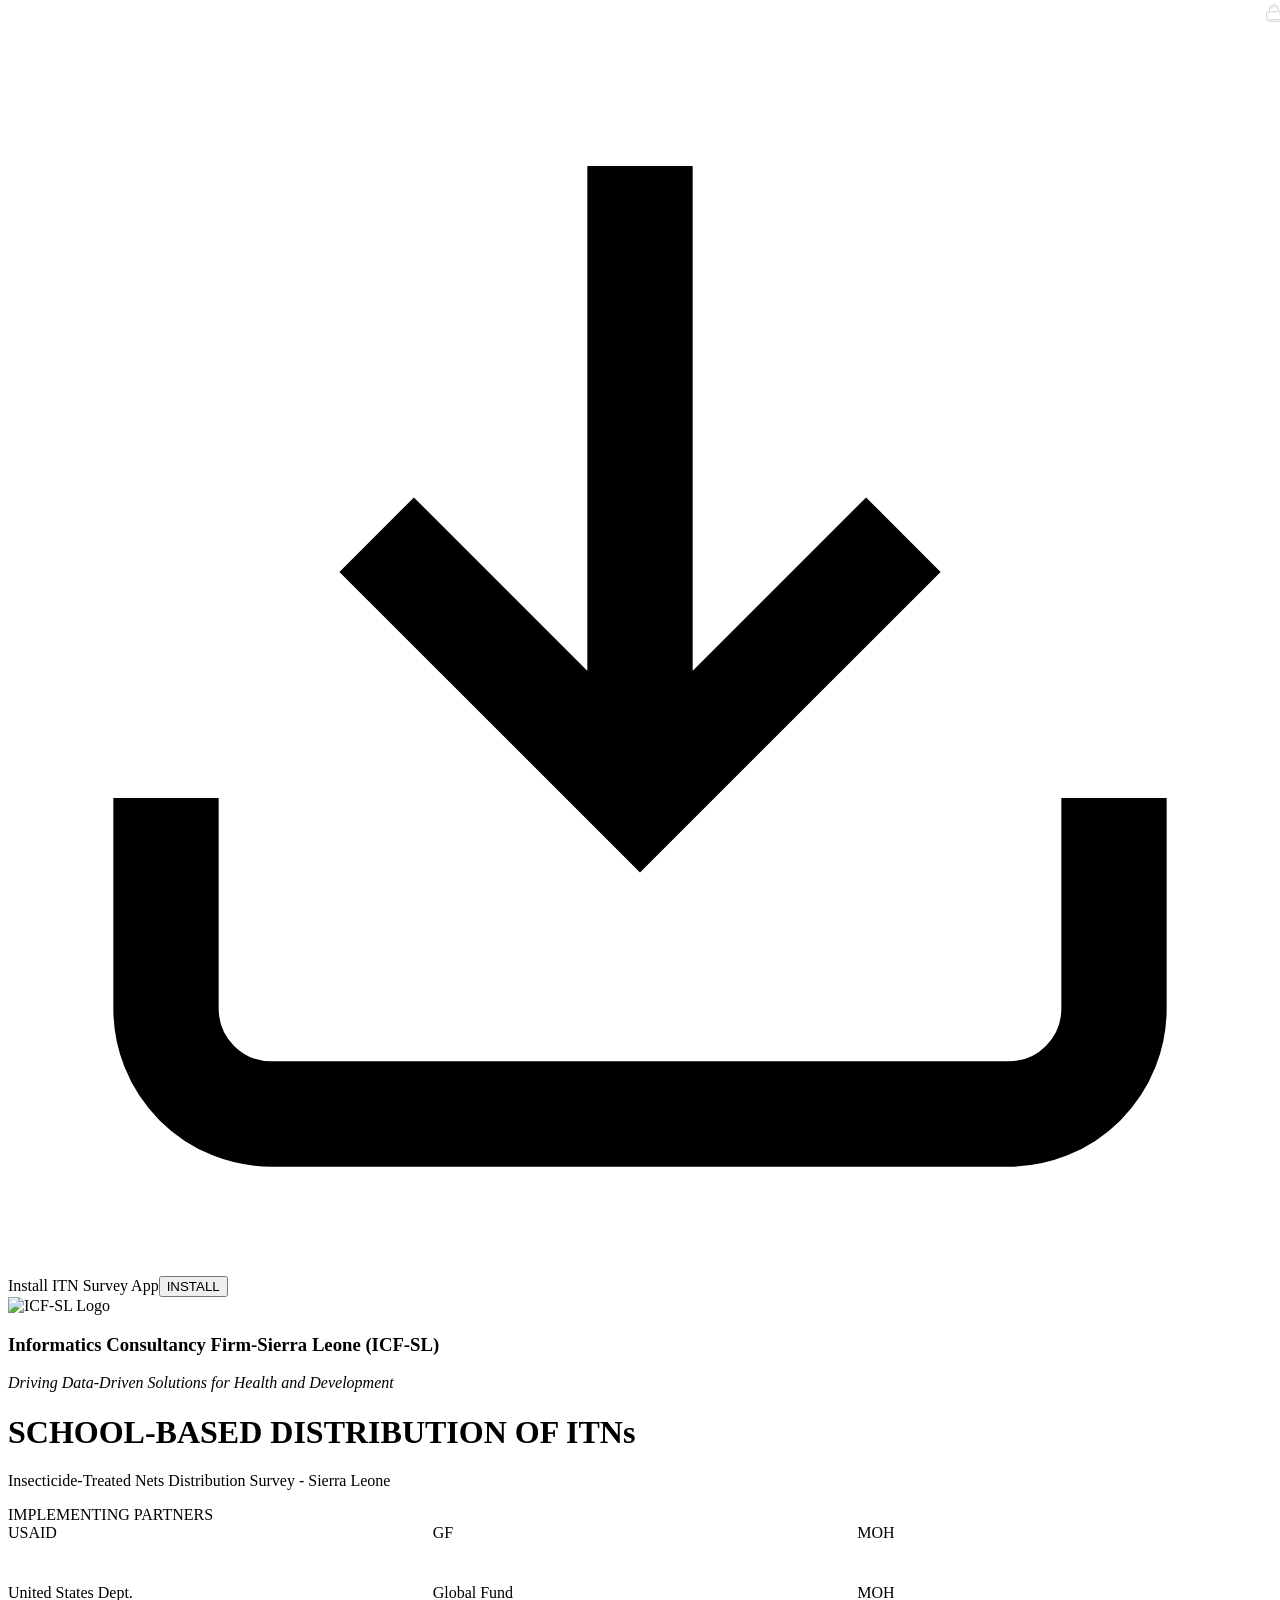
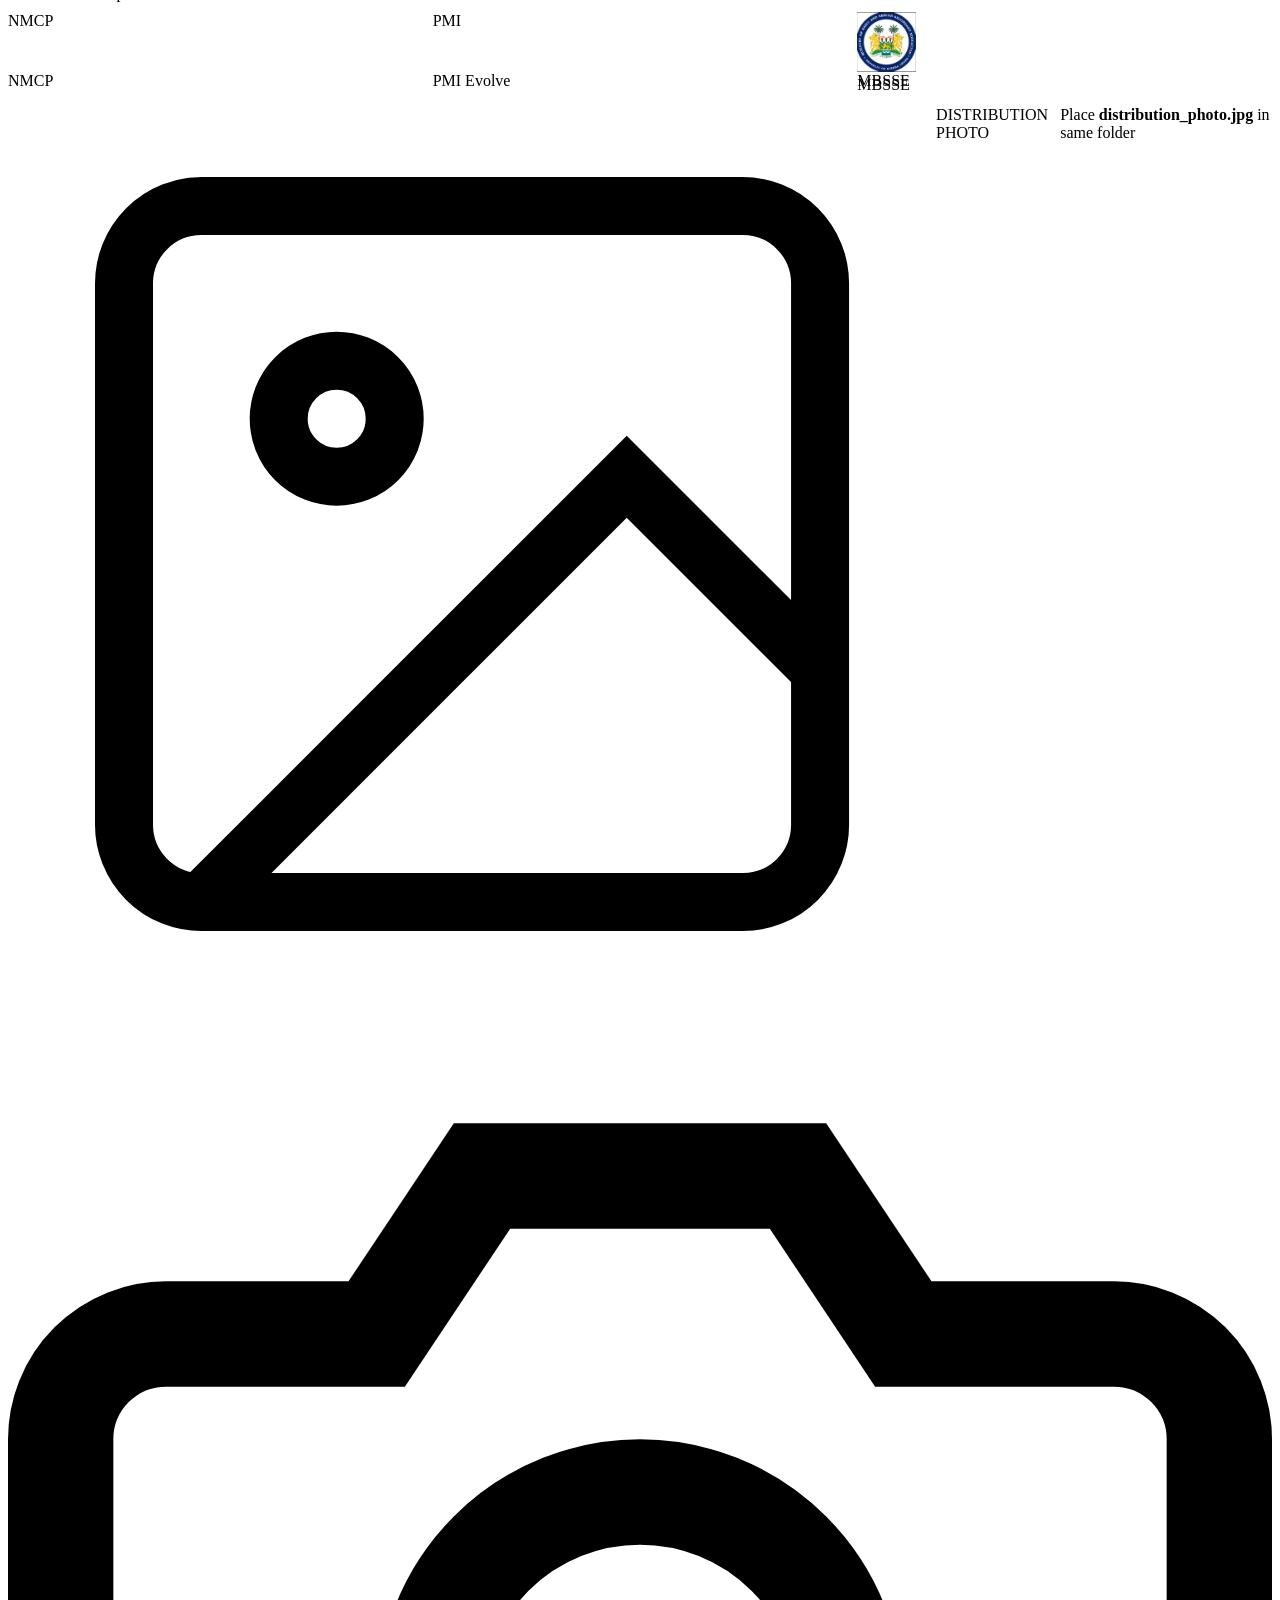
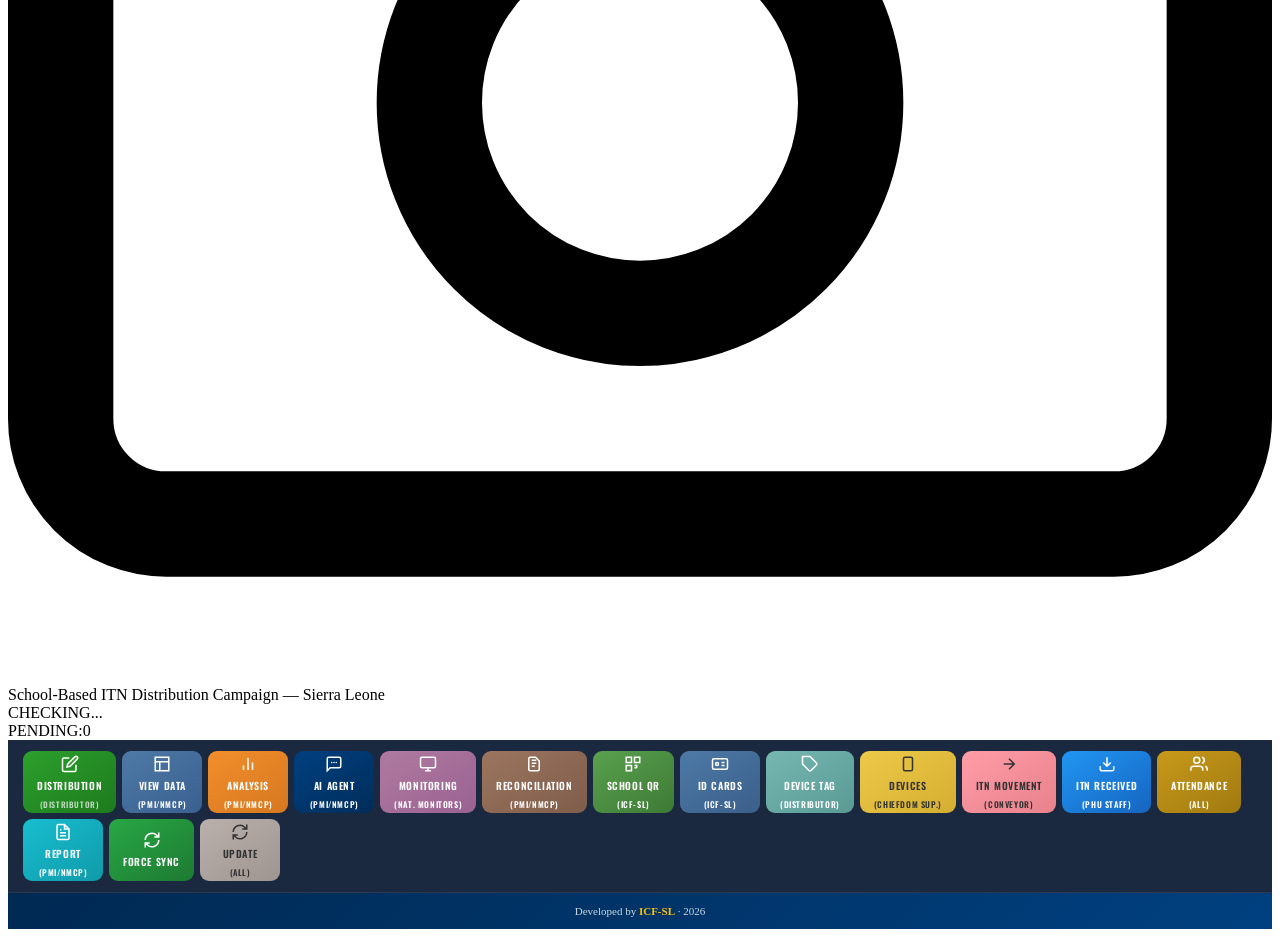
==== commit a060bc69: "Update index.html" ====
--- a/index.html
+++ b/index.html
@@ -6,1377 +6,282 @@
     <title>School-Based Distribution of ITNs</title>
     <meta name="description" content="School-Based ITN Distribution Survey for Sierra Leone">
     <meta name="theme-color" content="#0056a8">
-    <meta name="apple-mobile-web-app-capable" content="yes">
-    <meta name="apple-mobile-web-app-status-bar-style" content="black-translucent">
-    <meta name="apple-mobile-web-app-title" content="SBD 2026">
-    <meta name="mobile-web-app-capable" content="yes">
-    <meta name="application-name" content="SBD 2026">
-    <meta name="msapplication-TileColor" content="#0056a8">
-    <meta name="msapplication-TileImage" content="./icon-maskable-512.png">
-    <meta name="msapplication-config" content="./browserconfig.xml">
-    <meta name="msapplication-tap-highlight" content="no">
-    <link rel="manifest" href="manifest.json">
-    <link rel="icon" type="image/png" sizes="512x512" href="./icon-maskable-512.png">
-    <link rel="apple-touch-icon" href="./icon-maskable-512.png">
     <link rel="preconnect" href="https://fonts.googleapis.com">
     <link rel="preconnect" href="https://fonts.gstatic.com" crossorigin>
     <link href="https://fonts.googleapis.com/css2?family=Oswald:wght@300;400;500;600;700&display=swap" rel="stylesheet">
-    <link rel="stylesheet" href="styles.css">
     <script src="https://cdn.jsdelivr.net/npm/html5-qrcode@2.3.8/html5-qrcode.min.js"></script>
     <script src="https://cdn.jsdelivr.net/npm/signature_pad@4.1.7/dist/signature_pad.umd.min.js"></script>
     <script src="https://cdn.jsdelivr.net/npm/chart.js@4.4.0/dist/chart.umd.min.js"></script>
     <script src="https://cdn.jsdelivr.net/npm/papaparse@5.4.1/papaparse.min.js"></script>
-
     <style>
-        
-        #loginScreen {
-            display: flex; align-items: center; justify-content: center;
-            min-height: 100vh;
-            background: linear-gradient(160deg, #002d5a 0%, #004080 60%, #005db8 100%);
-            padding: 20px; box-sizing: border-box;
-        }
-        .login-card {
-            background: #fff; border-radius: 14px; padding: 40px 32px 32px;
-            width: 100%; max-width: 380px; box-shadow: 0 8px 40px rgba(0,0,0,0.25);
-        }
+        /* ===== ORIGINAL STYLES PRESERVED ===== */
+        #loginScreen { display: flex; align-items: center; justify-content: center; min-height: 100vh; background: linear-gradient(160deg, #002d5a 0%, #004080 60%, #005db8 100%); padding: 20px; box-sizing: border-box; }
+        .login-card { background: #fff; border-radius: 14px; padding: 40px 32px 32px; width: 100%; max-width: 380px; box-shadow: 0 8px 40px rgba(0,0,0,0.25); }
         .login-logo-row { text-align: center; margin-bottom: 8px; }
         .login-logo-row img { height: 56px; object-fit: contain; }
-        .login-app-title {
-            text-align: center; font-family: 'Oswald', sans-serif;
-            font-size: 22px; font-weight: 600; color: #004080;
-            letter-spacing: 0.5px; margin: 10px 0 2px;
-        }
+        .login-app-title { text-align: center; font-family: 'Oswald', sans-serif; font-size: 22px; font-weight: 600; color: #004080; letter-spacing: 0.5px; margin: 10px 0 2px; }
         .login-app-sub { text-align: center; font-size: 12px; color: #666; margin-bottom: 28px; }
         .login-divider { border: none; border-top: 1px solid #e8e8e8; margin-bottom: 24px; }
-        .login-label {
-            display: block; font-family: 'Oswald', sans-serif;
-            font-size: 11px; font-weight: 500; color: #555;
-            letter-spacing: 0.8px; margin-bottom: 6px;
-        }
-        .login-input {
-            display: block; width: 100%; padding: 11px 14px;
-            border: 1.5px solid #d0d0d0; border-radius: 8px;
-            font-size: 14px; font-family: inherit; box-sizing: border-box;
-            margin-bottom: 16px; transition: border-color 0.2s; outline: none;
-        }
+        .login-label { display: block; font-family: 'Oswald', sans-serif; font-size: 11px; font-weight: 500; color: #555; letter-spacing: 0.8px; margin-bottom: 6px; }
+        .login-input { display: block; width: 100%; padding: 11px 14px; border: 1.5px solid #d0d0d0; border-radius: 8px; font-size: 14px; font-family: inherit; box-sizing: border-box; margin-bottom: 16px; transition: border-color 0.2s; outline: none; }
         .login-input:focus { border-color: #004080; }
         .login-pass-note { font-size: 11px; color: #999; margin-left: 4px; }
-        .login-error {
-            display: none; background: #fff0f0; border: 1px solid #ffb3b3;
-            color: #c0392b; border-radius: 7px; padding: 9px 13px;
-            font-size: 13px; margin-bottom: 14px;
-        }
-        .login-btn {
-            width: 100%; padding: 13px; background: #004080; color: #fff;
-            border: none; border-radius: 8px; font-family: 'Oswald', sans-serif;
-            font-size: 15px; font-weight: 500; letter-spacing: 1px;
-            cursor: pointer; transition: background 0.2s;
-        }
+        .login-error { display: none; background: #fff0f0; border: 1px solid #ffb3b3; color: #c0392b; border-radius: 7px; padding: 9px 13px; font-size: 13px; margin-bottom: 14px; }
+        .login-btn { width: 100%; padding: 13px; background: #004080; color: #fff; border: none; border-radius: 8px; font-family: 'Oswald', sans-serif; font-size: 15px; font-weight: 500; letter-spacing: 1px; cursor: pointer; transition: background 0.2s; }
         .login-btn:hover { background: #00306a; }
         .login-footer-note { text-align: center; font-size: 11px; color: #aaa; margin-top: 18px; }
-
-        /* ── USER PILL ── */
-        .user-pill {
-            display: inline-flex; align-items: center; gap: 6px;
-            background: rgba(255,255,255,0.15); border: 1px solid rgba(255,255,255,0.3);
-            border-radius: 20px; padding: 3px 10px 3px 7px;
-            font-size: 12px; color: #fff;
-        }
+        .user-pill { display: inline-flex; align-items: center; gap: 6px; background: rgba(255,255,255,0.15); border: 1px solid rgba(255,255,255,0.3); border-radius: 20px; padding: 3px 10px 3px 7px; font-size: 12px; color: #fff; }
         .user-pill svg { width: 13px; height: 13px; stroke: #fff; flex-shrink: 0; }
-        .logout-btn {
-            background: rgba(255,255,255,0.12); border: 1px solid rgba(255,255,255,0.3);
-            color: #fff; border-radius: 6px; padding: 3px 10px;
-            font-size: 11px; font-family: 'Oswald', sans-serif;
-            letter-spacing: 0.5px; cursor: pointer; transition: background 0.2s;
-        }
+        .logout-btn { background: rgba(255,255,255,0.12); border: 1px solid rgba(255,255,255,0.3); color: #fff; border-radius: 6px; padding: 3px 10px; font-size: 11px; font-family: 'Oswald', sans-serif; letter-spacing: 0.5px; cursor: pointer; transition: background 0.2s; }
         .logout-btn:hover { background: rgba(255,255,255,0.22); }
-        .admin-badge {
-            background: #f0a500; color: #fff; font-size: 10px;
-            font-family: 'Oswald', sans-serif; padding: 2px 6px;
-            border-radius: 4px; letter-spacing: 0.5px; margin-left: 4px;
-        }
-
-        /* ════════════════════════════════════
-           TAB NAVIGATION
-        ════════════════════════════════════ */
-        .tab-nav {
-            display: flex;
-            background: #002d5a;
-            border-bottom: 3px solid #c8991a;
-            overflow-x: auto;
-            -webkit-overflow-scrolling: touch;
-        }
+        .admin-badge { background: #f0a500; color: #fff; font-size: 10px; font-family: 'Oswald', sans-serif; padding: 2px 6px; border-radius: 4px; letter-spacing: 0.5px; margin-left: 4px; }
+        .tab-nav { display: flex; background: #002d5a; border-bottom: 3px solid #c8991a; overflow-x: auto; -webkit-overflow-scrolling: touch; }
         .tab-nav::-webkit-scrollbar { display: none; }
-
-        .tab-btn {
-            display: flex; align-items: center; gap: 7px;
-            padding: 13px 22px;
-            font-family: 'Oswald', sans-serif;
-            font-size: 13px; font-weight: 500;
-            letter-spacing: 0.8px; text-transform: uppercase;
-            color: rgba(255,255,255,0.50);
-            background: none; border: none;
-            border-bottom: 3px solid transparent;
-            margin-bottom: -3px;
-            cursor: pointer;
-            white-space: nowrap;
-            transition: color 0.2s, border-color 0.2s;
-            flex-shrink: 0;
-        }
+        .tab-btn { display: flex; align-items: center; gap: 7px; padding: 13px 22px; font-family: 'Oswald', sans-serif; font-size: 13px; font-weight: 500; letter-spacing: 0.8px; text-transform: uppercase; color: rgba(255,255,255,0.50); background: none; border: none; border-bottom: 3px solid transparent; margin-bottom: -3px; cursor: pointer; white-space: nowrap; transition: color 0.2s, border-color 0.2s; flex-shrink: 0; }
         .tab-btn svg { width: 16px; height: 16px; stroke: currentColor; fill: none; }
         .tab-btn:hover { color: rgba(255,255,255,0.80); }
         .tab-btn.active { color: #f0c040; border-bottom-color: #f0c040; }
-
         .tab-panel { display: none; }
         .tab-panel.active { display: block; }
-
-        /* ════════════════════════════════════
-           DASHBOARD PANEL
-        ════════════════════════════════════ */
         .dash-wrap { padding: 18px 0; }
-        .dash-kpi-row {
-            display: grid;
-            grid-template-columns: repeat(auto-fit, minmax(150px, 1fr));
-            gap: 12px; margin-bottom: 18px;
-        }
-        .dash-kpi {
-            background: #fff; border: 2px solid #d0dce8;
-            border-radius: 10px; padding: 18px 14px; text-align: center;
-        }
+        .dash-kpi-row { display: grid; grid-template-columns: repeat(auto-fit, minmax(150px, 1fr)); gap: 12px; margin-bottom: 18px; }
+        .dash-kpi { background: #fff; border: 2px solid #d0dce8; border-radius: 10px; padding: 18px 14px; text-align: center; }
         .dash-kpi.kpi-green { border-color: #28a745; }
-        .dash-kpi.kpi-red   { border-color: #dc3545; }
-        .dash-kpi.kpi-gold  { border-color: #c8991a; }
-        .dash-kpi-val {
-            font-family: 'Oswald', sans-serif; font-size: 34px;
-            font-weight: 700; color: #004080; line-height: 1;
-        }
+        .dash-kpi.kpi-red { border-color: #dc3545; }
+        .dash-kpi.kpi-gold { border-color: #c8991a; }
+        .dash-kpi-val { font-family: 'Oswald', sans-serif; font-size: 34px; font-weight: 700; color: #004080; line-height: 1; }
         .dash-kpi.kpi-green .dash-kpi-val { color: #28a745; }
-        .dash-kpi.kpi-red   .dash-kpi-val { color: #dc3545; }
-        .dash-kpi.kpi-gold  .dash-kpi-val { color: #b8860b; }
-        .dash-kpi-lbl {
-            font-size: 11px; color: #607080; text-transform: uppercase;
-            letter-spacing: 0.5px; margin-top: 5px;
-            font-family: 'Oswald', sans-serif;
-        }
-        .dash-section-hdr {
-            background: #004080; color: #fff; padding: 11px 18px;
-            border-radius: 8px 8px 0 0;
-            font-family: 'Oswald', sans-serif; font-size: 13px;
-            font-weight: 600; letter-spacing: 0.5px; text-transform: uppercase;
-        }
-        .dash-table-outer {
-            border: 2px solid #d0dce8; border-top: none;
-            border-radius: 0 0 8px 8px; overflow-x: auto;
-            margin-bottom: 18px;
-        }
-        .dash-tbl {
-            width: 100%; border-collapse: collapse; font-size: 13px;
-        }
-        .dash-tbl th {
-            background: #f4f7fa; padding: 9px 13px;
-            font-family: 'Oswald', sans-serif; font-size: 11px;
-            font-weight: 600; letter-spacing: 0.5px; text-transform: uppercase;
-            color: #607080; border-bottom: 1px solid #d0dce8; text-align: left;
-        }
+        .dash-kpi.kpi-red .dash-kpi-val { color: #dc3545; }
+        .dash-kpi.kpi-gold .dash-kpi-val { color: #b8860b; }
+        .dash-kpi-lbl { font-size: 11px; color: #607080; text-transform: uppercase; letter-spacing: 0.5px; margin-top: 5px; font-family: 'Oswald', sans-serif; }
+        .dash-section-hdr { background: #004080; color: #fff; padding: 11px 18px; border-radius: 8px 8px 0 0; font-family: 'Oswald', sans-serif; font-size: 13px; font-weight: 600; letter-spacing: 0.5px; text-transform: uppercase; }
+        .dash-table-outer { border: 2px solid #d0dce8; border-top: none; border-radius: 0 0 8px 8px; overflow-x: auto; margin-bottom: 18px; }
+        .dash-tbl { width: 100%; border-collapse: collapse; font-size: 13px; }
+        .dash-tbl th { background: #f4f7fa; padding: 9px 13px; font-family: 'Oswald', sans-serif; font-size: 11px; font-weight: 600; letter-spacing: 0.5px; text-transform: uppercase; color: #607080; border-bottom: 1px solid #d0dce8; text-align: left; }
         .dash-tbl td { padding: 9px 13px; border-bottom: 1px solid #f0f4f8; }
         .dash-tbl tr:last-child td { border-bottom: none; }
         .dash-tbl tr:hover td { background: #f8fafc; }
         .dash-prog-bar { background: #e4eaf2; border-radius: 4px; height: 7px; overflow: hidden; }
         .dash-prog-fill { height: 100%; border-radius: 4px; background: #004080; }
         .dash-prog-fill.done { background: #28a745; }
-        .dash-badge {
-            display: inline-block; padding: 3px 9px; border-radius: 4px;
-            font-size: 10px; font-weight: 700; letter-spacing: 0.4px;
-            font-family: 'Oswald', sans-serif; text-transform: uppercase;
-        }
+        .dash-badge { display: inline-block; padding: 3px 9px; border-radius: 4px; font-size: 10px; font-weight: 700; letter-spacing: 0.4px; font-family: 'Oswald', sans-serif; text-transform: uppercase; }
         .dash-badge-green { background: #e8f5e9; color: #28a745; }
         .dash-badge-yellow { background: #fff8e1; color: #b8860b; }
-
-        /* ════════════════════════════════════
-           AI CHAT PANEL
-        ════════════════════════════════════ */
-        .ai-panel-wrap {
-            display: flex; flex-direction: column;
-            height: calc(100vh - 210px);
-            min-height: 420px;
-        }
-        .ai-chat-topbar {
-            display: flex; align-items: center; gap: 12px;
-            padding: 11px 16px;
-            background: #fff; border-bottom: 1px solid #d0dce8;
-        }
-        .ai-avatar-circle {
-            width: 36px; height: 36px; border-radius: 50%;
-            background: linear-gradient(135deg, #004080, #1a6abf);
-            display: flex; align-items: center; justify-content: center; flex-shrink: 0;
-        }
+        .ai-panel-wrap { display: flex; flex-direction: column; height: calc(100vh - 210px); min-height: 420px; }
+        .ai-chat-topbar { display: flex; align-items: center; gap: 12px; padding: 11px 16px; background: #fff; border-bottom: 1px solid #d0dce8; }
+        .ai-avatar-circle { width: 36px; height: 36px; border-radius: 50%; background: linear-gradient(135deg, #004080, #1a6abf); display: flex; align-items: center; justify-content: center; flex-shrink: 0; }
         .ai-avatar-circle svg { width: 18px; height: 18px; stroke: #fff; fill: none; }
-        .ai-topbar-name {
-            font-family: 'Oswald', sans-serif; font-size: 14px;
-            font-weight: 600; color: #004080; letter-spacing: 0.5px; text-transform: uppercase;
-        }
-        .ai-topbar-status {
-            font-size: 11px; color: #28a745;
-            display: flex; align-items: center; gap: 4px;
-        }
-        .ai-topbar-status::before {
-            content: ''; width: 6px; height: 6px; border-radius: 50%;
-            background: #28a745; display: inline-block;
-        }
-        .ai-clear-chat {
-            margin-left: auto; background: #f4f7fa; border: 1px solid #d0dce8;
-            border-radius: 7px; padding: 5px 12px;
-            font-family: 'Oswald', sans-serif; font-size: 11px;
-            letter-spacing: 0.5px; text-transform: uppercase;
-            color: #607080; cursor: pointer; transition: all 0.15s;
-            display: flex; align-items: center; gap: 5px;
-        }
+        .ai-topbar-name { font-family: 'Oswald', sans-serif; font-size: 14px; font-weight: 600; color: #004080; letter-spacing: 0.5px; text-transform: uppercase; }
+        .ai-topbar-status { font-size: 11px; color: #28a745; display: flex; align-items: center; gap: 4px; }
+        .ai-topbar-status::before { content: ''; width: 6px; height: 6px; border-radius: 50%; background: #28a745; display: inline-block; }
+        .ai-clear-chat { margin-left: auto; background: #f4f7fa; border: 1px solid #d0dce8; border-radius: 7px; padding: 5px 12px; font-family: 'Oswald', sans-serif; font-size: 11px; letter-spacing: 0.5px; text-transform: uppercase; color: #607080; cursor: pointer; transition: all 0.15s; display: flex; align-items: center; gap: 5px; }
         .ai-clear-chat svg { width: 12px; height: 12px; stroke: currentColor; fill: none; }
         .ai-clear-chat:hover { background: #dc3545; color: #fff; border-color: #dc3545; }
-
-        /* Suggestion chips */
-        .ai-chips {
-            padding: 8px 14px; background: #f8fafc;
-            border-bottom: 1px solid #e8edf2;
-            display: flex; gap: 6px; flex-wrap: wrap;
-        }
-        .ai-chip {
-            padding: 5px 11px; background: #eef3fa;
-            border: 1px solid #c0d0e0; border-radius: 20px;
-            font-size: 11px; color: #004080; cursor: pointer;
-            transition: all 0.15s; white-space: nowrap;
-        }
+        .ai-chips { padding: 8px 14px; background: #f8fafc; border-bottom: 1px solid #e8edf2; display: flex; gap: 6px; flex-wrap: wrap; }
+        .ai-chip { padding: 5px 11px; background: #eef3fa; border: 1px solid #c0d0e0; border-radius: 20px; font-size: 11px; color: #004080; cursor: pointer; transition: all 0.15s; white-space: nowrap; }
         .ai-chip:hover { background: #004080; color: #fff; border-color: #004080; }
-
-        /* Messages scroll area */
-        .ai-messages {
-            flex: 1; overflow-y: auto; padding: 16px 14px;
-            display: flex; flex-direction: column; gap: 12px;
-            background: #f0f4f8;
-        }
+        .ai-messages { flex: 1; overflow-y: auto; padding: 16px 14px; display: flex; flex-direction: column; gap: 12px; background: #f0f4f8; }
         .ai-messages::-webkit-scrollbar { width: 5px; }
         .ai-messages::-webkit-scrollbar-thumb { background: #b0c4d8; border-radius: 3px; }
-
-        /* Message rows */
         .ai-msg { display: flex; gap: 9px; max-width: 88%; animation: msgIn 0.22s ease; }
         .ai-msg.user-msg { margin-left: auto; flex-direction: row-reverse; }
         @keyframes msgIn { from { opacity:0; transform:translateY(6px); } to { opacity:1; transform:none; } }
-
-        .msg-ava {
-            width: 30px; height: 30px; border-radius: 50%; flex-shrink: 0;
-            display: flex; align-items: center; justify-content: center;
-            font-family: 'Oswald', sans-serif; font-size: 11px; font-weight: 700;
-        }
+        .msg-ava { width: 30px; height: 30px; border-radius: 50%; flex-shrink: 0; display: flex; align-items: center; justify-content: center; font-family: 'Oswald', sans-serif; font-size: 11px; font-weight: 700; }
         .ai-msg .msg-ava { background: linear-gradient(135deg,#004080,#1a6abf); color: #fff; }
         .ai-msg.user-msg .msg-ava { background: #c8991a; color: #000; }
-
-        .msg-bub {
-            padding: 10px 14px; border-radius: 13px;
-            font-size: 13.5px; line-height: 1.55; word-break: break-word;
-        }
-        .ai-msg .msg-bub {
-            background: #fff; border: 1px solid #d8e4f0;
-            border-top-left-radius: 3px; color: #1a2840;
-            box-shadow: 0 1px 4px rgba(0,64,128,0.07);
-        }
-        .ai-msg.user-msg .msg-bub {
-            background: #004080; color: #fff; border-top-right-radius: 3px;
-        }
+        .msg-bub { padding: 10px 14px; border-radius: 13px; font-size: 13.5px; line-height: 1.55; word-break: break-word; }
+        .ai-msg .msg-bub { background: #fff; border: 1px solid #d8e4f0; border-top-left-radius: 3px; color: #1a2840; box-shadow: 0 1px 4px rgba(0,64,128,0.07); }
+        .ai-msg.user-msg .msg-bub { background: #004080; color: #fff; border-top-right-radius: 3px; }
         .msg-bub p { margin-bottom: 6px; }
         .msg-bub p:last-child { margin-bottom: 0; }
         .msg-bub ul, .msg-bub ol { padding-left: 16px; margin-bottom: 6px; }
         .msg-bub li { margin-bottom: 3px; }
         .msg-bub strong { font-weight: 600; }
-        .msg-bub code {
-            background: rgba(0,64,128,0.08); padding: 1px 4px;
-            border-radius: 3px; font-size: 12px; font-family: monospace;
-        }
+        .msg-bub code { background: rgba(0,64,128,0.08); padding: 1px 4px; border-radius: 3px; font-size: 12px; font-family: monospace; }
         .ai-msg.user-msg .msg-bub code { background: rgba(255,255,255,0.18); }
         .msg-time { font-size: 10px; color: #8090a0; margin-top: 3px; padding: 0 3px; }
         .ai-msg .msg-time { text-align: left; }
         .ai-msg.user-msg .msg-time { text-align: right; }
-
-        /* Typing dots */
         .typing-row { display: flex; gap: 9px; }
-        .typing-bub {
-            background: #fff; border: 1px solid #d8e4f0;
-            border-radius: 13px; border-top-left-radius: 3px;
-            padding: 13px 16px; display: flex; gap: 4px; align-items: center;
-            box-shadow: 0 1px 4px rgba(0,64,128,0.07);
-        }
-        .typing-dot {
-            width: 6px; height: 6px; border-radius: 50%; background: #8090a0;
-            animation: tdot 1.2s infinite;
-        }
+        .typing-bub { background: #fff; border: 1px solid #d8e4f0; border-radius: 13px; border-top-left-radius: 3px; padding: 13px 16px; display: flex; gap: 4px; align-items: center; box-shadow: 0 1px 4px rgba(0,64,128,0.07); }
+        .typing-dot { width: 6px; height: 6px; border-radius: 50%; background: #8090a0; animation: tdot 1.2s infinite; }
         .typing-dot:nth-child(2) { animation-delay: 0.2s; }
         .typing-dot:nth-child(3) { animation-delay: 0.4s; }
         @keyframes tdot { 0%,60%,100% { transform:none; opacity:0.4; } 30% { transform:translateY(-5px); opacity:1; } }
-
-        /* Welcome card */
-        .ai-welcome {
-            background: #fff; border: 2px solid #d0dce8; border-radius: 10px;
-            padding: 22px 18px; text-align: center; margin: 8px 0;
-        }
-        .ai-welcome-icon {
-            width: 50px; height: 50px; border-radius: 50%;
-            background: linear-gradient(135deg,#004080,#1a6abf);
-            display: flex; align-items: center; justify-content: center;
-            margin: 0 auto 12px;
-        }
+        .ai-welcome { background: #fff; border: 2px solid #d0dce8; border-radius: 10px; padding: 22px 18px; text-align: center; margin: 8px 0; }
+        .ai-welcome-icon { width: 50px; height: 50px; border-radius: 50%; background: linear-gradient(135deg,#004080,#1a6abf); display: flex; align-items: center; justify-content: center; margin: 0 auto 12px; }
         .ai-welcome-icon svg { width: 24px; height: 24px; stroke: #fff; fill: none; }
-        .ai-welcome h3 {
-            font-family: 'Oswald', sans-serif; font-size: 16px; color: #004080;
-            text-transform: uppercase; letter-spacing: 0.5px; margin-bottom: 7px;
-        }
+        .ai-welcome h3 { font-family: 'Oswald', sans-serif; font-size: 16px; color: #004080; text-transform: uppercase; letter-spacing: 0.5px; margin-bottom: 7px; }
         .ai-welcome p { font-size: 13px; color: #607080; line-height: 1.55; }
-
-        /* Input area */
-        .ai-input-area {
-            background: #fff; border-top: 2px solid #d0dce8;
-            padding: 10px 14px;
-        }
+        .ai-input-area { background: #fff; border-top: 2px solid #d0dce8; padding: 10px 14px; }
         .ai-input-row { display: flex; gap: 9px; align-items: flex-end; }
-        #aiInput {
-            flex: 1; padding: 10px 14px; border: 2px solid #d0dce8;
-            border-radius: 22px; font-size: 13.5px; font-family: inherit;
-            outline: none; resize: none; max-height: 110px; line-height: 1.4;
-            background: #f4f7fa; transition: border 0.2s;
-        }
+        #aiInput { flex: 1; padding: 10px 14px; border: 2px solid #d0dce8; border-radius: 22px; font-size: 13.5px; font-family: inherit; outline: none; resize: none; max-height: 110px; line-height: 1.4; background: #f4f7fa; transition: border 0.2s; }
         #aiInput:focus { border-color: #004080; background: #fff; }
         #aiInput::placeholder { color: #9090a0; }
-        .ai-send-btn {
-            width: 42px; height: 42px; border-radius: 50%;
-            background: #004080; border: none;
-            display: flex; align-items: center; justify-content: center;
-            cursor: pointer; transition: background 0.2s, transform 0.1s; flex-shrink: 0;
-        }
+        .ai-send-btn { width: 42px; height: 42px; border-radius: 50%; background: #004080; border: none; display: flex; align-items: center; justify-content: center; cursor: pointer; transition: background 0.2s, transform 0.1s; flex-shrink: 0; }
         .ai-send-btn:hover { background: #1a6abf; transform: scale(1.06); }
         .ai-send-btn:disabled { background: #c0ccd8; cursor: not-allowed; transform: none; }
         .ai-send-btn svg { width: 17px; height: 17px; stroke: #fff; fill: none; }
-        .ai-input-hint {
-            font-size: 10px; color: #9090a0; margin-top: 5px;
-            text-align: center; letter-spacing: 0.2px;
-        }
-
-        /* ── Responsive ── */
-        @media (max-width: 480px) {
-            .tab-btn { padding: 12px 14px; font-size: 11px; }
-            .tab-btn .tab-lbl { display: none; }
-            .tab-btn svg { width: 18px; height: 18px; }
-            .dash-kpi-row { grid-template-columns: repeat(2,1fr); }
-        }
+        .ai-input-hint { font-size: 10px; color: #9090a0; margin-top: 5px; text-align: center; letter-spacing: 0.2px; }
+        @media (max-width: 480px) { .tab-btn { padding: 12px 14px; font-size: 11px; } .tab-btn .tab-lbl { display: none; } .tab-btn svg { width: 18px; height: 18px; } .dash-kpi-row { grid-template-columns: repeat(2,1fr); } }
+       
+        /* 4-Tab Inner Module Styles */
+        .mod-inner-tabs { display: flex; background: #f0f4f8; border-bottom: 2px solid #c5d9f0; flex-shrink: 0; overflow-x: auto; }
+        .mod-inner-tab { flex: 1; min-width: 90px; padding: 10px 8px; background: none; border: none; font-family: 'Oswald', sans-serif; font-size: 11px; font-weight: 600; letter-spacing: 0.6px; color: #607080; text-transform: uppercase; cursor: pointer; border-bottom: 3px solid transparent; transition: 0.2s; display: flex; align-items: center; justify-content: center; gap: 5px; }
+        .mod-inner-tab.active { color: #004080; border-bottom-color: #c8991a; background: rgba(0,64,128,0.04); }
+        .mod-inner-tab svg { width: 14px; height: 14px; stroke: currentColor; }
+        .mod-pane { display: none; padding: 18px; background: #fff; height: 100%; overflow-y: auto; }
+        .mod-pane.active-pane { display: block; }
+        .concept-card { background: #fef9e6; border-left: 6px solid #c8991a; padding: 16px; border-radius: 12px; margin-bottom: 16px; }
+        .quiz-option { display: flex; align-items: center; gap: 8px; margin: 8px 0; }
+        .tool-frame { width: 100%; min-height: 500px; border: 2px solid #dce5f0; border-radius: 16px; background: #fafcff; }
     </style>
 </head>
 <body>
+<div id="loginScreen" style="display:none;"><input type="hidden" id="loginUsername" value="admin"><input type="hidden" id="loginPassword" value="admin123"><div id="loginError"></div></div>
+<div id="appMain" style="display:flex;flex-direction:column;min-height:100vh;">
+    <div class="install-banner" id="installBanner"><div class="install-content"><svg class="install-icon" viewBox="0 0 24 24" fill="none" stroke="currentColor" stroke-width="2"><path d="M21 15v4a2 2 0 01-2 2H5a2 2 0 01-2-2v-4M7 10l5 5 5-5M12 15V3"/></svg><span class="install-text">Install ITN Survey App</span><button class="install-btn" id="installBtn" onclick="window.pwaInstallClick ? window.pwaInstallClick() : void 0">INSTALL</button></div></div>
+    <div class="main-content show" id="mainContent"><div class="page-container">
+        <div class="page-header"><div class="header-logos"><img src="ICF-SL.jpg" alt="ICF-SL Logo" class="header-logo-main" onerror="this.src='https://github.com/mohamedsillahkanu/gdp-dashboard-2/raw/6c7463b0d5c3be150aafae695a4bcbbd8aeb1499/ICF-SL.jpg'; this.onerror=null;"></div><h3>Informatics Consultancy Firm-Sierra Leone (ICF-SL)</h3><p class="tagline"><em>Driving Data-Driven Solutions for Health and Development</em></p><div class="header-divider"></div><h1>SCHOOL-BASED DISTRIBUTION OF ITNs</h1><p class="subtitle">Insecticide-Treated Nets Distribution Survey - Sierra Leone</p></div>
+        <div class="partners-section"><div class="partners-label">IMPLEMENTING PARTNERS</div><div class="partners-grid" style="display:grid;grid-template-columns:repeat(3,1fr);gap:10px;"><div class="partner-logo-card"><div class="partner-logo-img" style="width:90px;height:60px;"><img src="usa.jpg" style="max-width:100%;max-height:100%;object-fit:contain;" onerror="this.style.display='none';"><div class="logo-placeholder-box">USAID</div></div><span class="partner-name">United States Dept.</span></div><div class="partner-logo-card"><div class="partner-logo-img" style="width:90px;height:60px;"><img src="global_fund.png" style="max-width:100%;max-height:100%;object-fit:contain;" onerror="this.style.display='none';"><div class="logo-placeholder-box">GF</div></div><span class="partner-name">Global Fund</span></div><div class="partner-logo-card"><div class="partner-logo-img" style="width:90px;height:60px;"><img src="moh_logo.jpg" style="max-width:100%;max-height:100%;object-fit:contain;" onerror="this.style.display='none';"><div class="logo-placeholder-box">MOH</div></div><span class="partner-name">MOH</span></div><div class="partner-logo-card"><div class="partner-logo-img" style="width:90px;height:60px;"><img src="NMCP.png" style="max-width:100%;max-height:100%;object-fit:contain;" onerror="this.style.display='none';"><div class="logo-placeholder-box">NMCP</div></div><span class="partner-name">NMCP</span></div><div class="partner-logo-card"><div class="partner-logo-img" style="width:90px;height:60px;"><img src="pmi_evolve.png" style="max-width:100%;max-height:100%;object-fit:contain;" onerror="this.style.display='none';"><div class="logo-placeholder-box">PMI</div></div><span class="partner-name">PMI Evolve</span></div><div class="partner-logo-card"><div class="partner-logo-img" style="width:90px;height:60px;"><img src="mbsse.png" style="max-width:100%;max-height:100%;object-fit:contain;" onerror="this.style.display='none';"><div class="logo-placeholder-box">MBSSE</div></div><span class="partner-name">MBSSE</span></div></div></div>
+        <div class="photo-frame-section"><div class="photo-frame"><div class="photo-inner"><img src="infographics.png" alt="ITN Distribution" class="photo-image" id="photoImage" style="display:none;" onerror="this.style.display='none'; document.getElementById('photoPlaceholder').style.display='flex';" onload="this.style.display='block'; document.getElementById('photoPlaceholder').style.display='none';"><div class="photo-placeholder" id="photoPlaceholder" style="display:flex;"><svg class="photo-icon" viewBox="0 0 24 24" fill="none" stroke="currentColor" stroke-width="1.5"><rect x="3" y="3" width="18" height="18" rx="2" ry="2"/><circle cx="8.5" cy="8.5" r="1.5"/><polyline points="21 15 16 10 5 21"/></svg><p class="photo-placeholder-text">DISTRIBUTION PHOTO</p><p class="photo-placeholder-hint">Place <strong>distribution_photo.jpg</strong> in same folder</p></div></div><div class="photo-caption"><svg class="caption-icon" viewBox="0 0 24 24" fill="none" stroke="currentColor" stroke-width="2"><path d="M23 19a2 2 0 01-2 2H3a2 2 0 01-2-2V8a2 2 0 012-2h4l2-3h6l2 3h4a2 2 0 012 2z"/><circle cx="12" cy="13" r="4"/></svg>School-Based ITN Distribution Campaign — Sierra Leone</div></div></div>
+        <div class="status-bar"><div class="status-item"><div class="status-indicator" id="statusIndicator"></div><span class="status-text" id="statusText">CHECKING...</span></div><div class="status-item"><span class="status-label">PENDING:</span><span class="pending-count" id="pendingCount">0</span></div><div class="status-item" style="margin-left:auto;"></div></div>
+        <div id="mainFormWrap"><div id="de-panel-ppt" style="display:none;min-height:400px;padding:20px;background:#fff;flex-direction:column;gap:12px;"><div style="font-family:'Oswald',sans-serif;font-size:13px;font-weight:700;color:#004080;">📊 Presentation — Data Entry</div><div id="de-ppt-content" style="flex:1;min-height:500px;"><div id="de-ppt-frame" style="display:none;"><iframe id="de-ppt-el" src="" style="width:100%;height:500px;border-radius:10px;border:2px solid #dde3ee;" allowfullscreen></iframe></div><div id="de-ppt-empty" style="display:flex;flex-direction:column;align-items:center;justify-content:center;padding:60px 20px;text-align:center;"><div style="width:72px;height:72px;background:#f0f4f8;border-radius:50%;display:flex;align-items:center;justify-content:center;font-size:32px;">📊</div><div style="font-family:'Oswald',sans-serif;font-size:15px;font-weight:700;color:#004080;">No Presentation Yet</div><div style="font-size:12px;color:#888;">Upload a .pdf or .pptx and set the path in MODULE_RESOURCES.dataentry.ppt</div></div></div></div>
+        <style>.controls-bar { display: flex; flex-wrap: wrap; gap: 0; background: #1a2840; padding: 8px 12px; border-bottom: 1px solid rgba(255,255,255,.08); } .app-tab { display: flex; flex-direction: column; align-items: center; justify-content: center; gap: 5px; min-width: 80px; height: 62px; padding: 0 14px; box-sizing: border-box; border: none; border-radius: 9px; cursor: pointer; font-family: 'Oswald', sans-serif; font-size: 10px; font-weight: 600; letter-spacing: .6px; text-transform: uppercase; color: #fff; transition: transform .15s; margin: 3px 3px; flex-shrink: 0; } .app-tab svg { width: 18px; height: 18px; stroke: currentColor; fill: none; stroke-width: 2; } .app-tab:hover { transform: translateY(-2px); filter: brightness(1.15); } .app-tab .tab-lock { position: absolute; top: 4px; right: 5px; width: 10px; height: 10px; opacity: .6; } .t10-blue { background: linear-gradient(145deg,#4e79a7,#3a6090); } .t10-orange { background: linear-gradient(145deg,#f28e2b,#d67820); } .t10-navy { background: linear-gradient(145deg,#004080,#002d5a); } .t10-purple { background: linear-gradient(145deg,#af7aa1,#9a6291); } .t10-brown { background: linear-gradient(145deg,#9c755f,#7e5d4b); } .t10-yellow { background: linear-gradient(145deg,#edc949,#d4ae30); color:#333; } .t10-pink { background: linear-gradient(145deg,#ff9da7,#e8818c); color:#333; } .t10-gray { background: linear-gradient(145deg,#bab0ac,#9e9490); color:#333; } .t10-gold { background: linear-gradient(145deg,#c8991a,#a07a10); } @media(max-width:600px){ .app-tab{ min-width:64px; height:54px; padding:0 10px; font-size:9px; } .app-tab svg{ width:16px; height:16px; } }</style>
+        <div class="controls-bar"><button class="app-tab" style="background:linear-gradient(145deg,#2ca02c,#1d7a1d);" onclick="guardedAction('dataentry')"><span class="tab-lock"><svg viewBox="0 0 24 24" fill="none" stroke="currentColor"><rect x="3" y="11" width="18" height="11" rx="2"/><path d="M7 11V7a5 5 0 0110 0v4"/></svg></span><svg viewBox="0 0 24 24"><path d="M11 4H4a2 2 0 00-2 2v14a2 2 0 002 2h14a2 2 0 002-2v-7"/><path d="M18.5 2.5a2.121 2.121 0 013 3L12 15l-4 1 1-4 9.5-9.5z"/></svg>DISTRIBUTION<small style="font-size:8px;opacity:.7;">(Distributor)</small></button>
+        <button class="app-tab t10-blue" onclick="guardedAction('viewData')"><span class="tab-lock"><svg viewBox="0 0 24 24" fill="none" stroke="currentColor"><rect x="3" y="11" width="18" height="11" rx="2"/><path d="M7 11V7a5 5 0 0110 0v4"/></svg></span><svg viewBox="0 0 24 24"><path d="M3 3h18v18H3zM3 9h18M9 21V9"/></svg>VIEW DATA<small>(PMI/NMCP)</small></button>
+        <button class="app-tab t10-orange" onclick="guardedAction('analysis')"><span class="tab-lock"><svg viewBox="0 0 24 24" fill="none" stroke="currentColor"><rect x="3" y="11" width="18" height="11" rx="2"/><path d="M7 11V7a5 5 0 0110 0v4"/></svg></span><svg viewBox="0 0 24 24"><path d="M18 20V10M12 20V4M6 20v-6"/></svg>ANALYSIS<small>(PMI/NMCP)</small></button>
+        <button class="app-tab t10-navy" onclick="guardedAction('ai')"><span class="tab-lock"><svg viewBox="0 0 24 24" fill="none" stroke="currentColor"><rect x="3" y="11" width="18" height="11" rx="2"/><path d="M7 11V7a5 5 0 0110 0v4"/></svg></span><svg viewBox="0 0 24 24"><path d="M21 15a2 2 0 01-2 2H7l-4 4V5a2 2 0 012-2h14a2 2 0 012 2z"/><circle cx="9" cy="10" r="1" fill="white" stroke="none"/><circle cx="12" cy="10" r="1" fill="white" stroke="none"/><circle cx="15" cy="10" r="1" fill="white" stroke="none"/></svg>AI AGENT<small>(PMI/NMCP)</small></button>
+        <button class="app-tab t10-purple" onclick="guardedAction('monitoring')"><span class="tab-lock"><svg viewBox="0 0 24 24" fill="none" stroke="currentColor"><rect x="3" y="11" width="18" height="11" rx="2"/><path d="M7 11V7a5 5 0 0110 0v4"/></svg></span><svg viewBox="0 0 24 24"><rect x="2" y="3" width="20" height="14" rx="2"/><path d="M8 21h8M12 17v4"/></svg>MONITORING<small>(Nat. Monitors)</small></button>
+        <button class="app-tab t10-brown" onclick="guardedAction('reconciliation')"><span class="tab-lock"><svg viewBox="0 0 24 24" fill="none" stroke="currentColor"><rect x="3" y="11" width="18" height="11" rx="2"/><path d="M7 11V7a5 5 0 0110 0v4"/></svg></span><svg viewBox="0 0 24 24"><path d="M9 7h6M9 11h6M9 15h4M17 21H7a2 2 0 01-2-2V5a2 2 0 012-2h7l5 5v11a2 2 0 01-2 2z"/></svg>RECONCILIATION<small>(PMI/NMCP)</small></button>
+        <button class="app-tab" style="background:linear-gradient(145deg,#59a14f,#3d7a35);" onclick="guardedAction('schoolqr')"><span class="tab-lock"><svg viewBox="0 0 24 24" fill="none" stroke="currentColor"><rect x="3" y="11" width="18" height="11" rx="2"/><path d="M7 11V7a5 5 0 0110 0v4"/></svg></span><svg viewBox="0 0 24 24" fill="none" stroke="currentColor" stroke-width="2"><rect x="3" y="3" width="7" height="7"/><rect x="14" y="3" width="7" height="7"/><rect x="3" y="14" width="7" height="7"/><path d="M14 14h3v3M17 14v3M14 17h3"/></svg>SCHOOL QR<small>(ICF-SL)</small></button>
+        <button class="app-tab" style="background:linear-gradient(145deg,#4e79a7,#3a5f8a);" onclick="guardedAction('idcards')"><span class="tab-lock"><svg viewBox="0 0 24 24" fill="none" stroke="currentColor"><rect x="3" y="11" width="18" height="11" rx="2"/><path d="M7 11V7a5 5 0 0110 0v4"/></svg></span><svg viewBox="0 0 24 24" fill="none" stroke="currentColor" stroke-width="2"><rect x="2" y="5" width="20" height="14" rx="2"/><circle cx="8" cy="12" r="2"/><path d="M14 10h4M14 14h4"/></svg>ID CARDS<small>(ICF-SL)</small></button>
+        <button class="app-tab" style="background:linear-gradient(145deg,#76b7b2,#5a9a95);" onclick="guardedAction('devicetag')"><span class="tab-lock"><svg viewBox="0 0 24 24" fill="none" stroke="currentColor"><rect x="3" y="11" width="18" height="11" rx="2"/><path d="M7 11V7a5 5 0 0110 0v4"/></svg></span><svg viewBox="0 0 24 24" fill="none" stroke="currentColor" stroke-width="2"><path d="M20.59 13.41l-7.17 7.17a2 2 0 01-2.83 0L2 12V2h10l8.59 8.59a2 2 0 010 2.82z"/><line x1="7" y1="7" x2="7.01" y2="7"/></svg>DEVICE TAG<small>(Distributor)</small></button>
+        <button class="app-tab t10-yellow" onclick="guardedAction('device')"><span class="tab-lock"><svg viewBox="0 0 24 24" fill="none" stroke="currentColor"><rect x="3" y="11" width="18" height="11" rx="2"/><path d="M7 11V7a5 5 0 0110 0v4"/></svg></span><svg viewBox="0 0 24 24"><path d="M12 18h.01M8 21h8a2 2 0 002-2V5a2 2 0 00-2-2H8a2 2 0 00-2 2v14a2 2 0 002 2z"/></svg>DEVICES<small>(Chiefdom Sup.)</small></button>
+        <button class="app-tab t10-pink" onclick="guardedAction('movement')"><span class="tab-lock"><svg viewBox="0 0 24 24" fill="none" stroke="currentColor"><rect x="3" y="11" width="18" height="11" rx="2"/><path d="M7 11V7a5 5 0 0110 0v4"/></svg></span><svg viewBox="0 0 24 24"><path d="M5 12h14M12 5l7 7-7 7"/></svg>ITN MOVEMENT<small>(Conveyor)</small></button>
+        <button class="app-tab" style="background:linear-gradient(145deg,#2196F3,#1565C0);" onclick="guardedAction('itnreceived')"><span class="tab-lock"><svg viewBox="0 0 24 24" fill="none" stroke="currentColor"><rect x="3" y="11" width="18" height="11" rx="2"/><path d="M7 11V7a5 5 0 0110 0v4"/></svg></span><svg viewBox="0 0 24 24"><path d="M21 15v4a2 2 0 01-2 2H5a2 2 0 01-2-2v-4M7 10l5 5 5-5M12 15V3"/></svg>ITN RECEIVED<small>(PHU Staff)</small></button>
+        <button class="app-tab t10-gold" onclick="guardedAction('attendance')"><span class="tab-lock"><svg viewBox="0 0 24 24" fill="none" stroke="currentColor"><rect x="3" y="11" width="18" height="11" rx="2"/><path d="M7 11V7a5 5 0 0110 0v4"/></svg></span><svg viewBox="0 0 24 24"><path d="M17 21v-2a4 4 0 00-4-4H5a4 4 0 00-4 4v2"/><circle cx="9" cy="7" r="4"/><path d="M23 21v-2a4 4 0 00-3-3.87M16 3.13a4 4 0 010 7.75"/></svg>ATTENDANCE<small>(All)</small></button>
+        <button class="app-tab" style="background:linear-gradient(145deg,#17becf,#109aaa);" onclick="guardedAction('report')"><span class="tab-lock"><svg viewBox="0 0 24 24" fill="none" stroke="currentColor"><rect x="3" y="11" width="18" height="11" rx="2"/><path d="M7 11V7a5 5 0 0110 0v4"/></svg></span><svg viewBox="0 0 24 24"><path d="M14 2H6a2 2 0 00-2 2v16a2 2 0 002 2h12a2 2 0 002-2V8zM14 2v6h6M16 13H8M16 17H8M10 9H8"/></svg>REPORT<small>(PMI/NMCP)</small></button>
+        <button class="app-tab" style="background:linear-gradient(145deg,#28a745,#1e7a32);" onclick="guardedAction('forcesync')"><svg class="tab-icon" viewBox="0 0 24 24" fill="none" stroke="currentColor" stroke-width="2"><path d="M21 2v6h-6M3 12a9 9 0 0115.36-6.36L21 8M3 22v-6h6M21 12a9 9 0 01-15.36 6.36L3 16"/></svg><span class="tab-label">FORCE SYNC</span></button>
+        <button class="app-tab t10-gray" id="updateAppBtn" onclick="updateApp()"><svg viewBox="0 0 24 24"><path d="M21 2v6h-6M3 12a9 9 0 0115.36-6.36L21 8M3 22v-6h6M21 12a9 9 0 01-15.36 6.36L3 16"/></svg>UPDATE<small>(All)</small></button></div>
+        <div id="pwdModal" style="display:none;position:fixed;inset:0;background:rgba(0,0,0,.55);z-index:9500;align-items:center;justify-content:center;" onclick="if(event.target===this)closePwdModal()"><div style="background:#fff;border-radius:14px;padding:32px 28px;width:100%;max-width:340px;"><div style="text-align:center;margin-bottom:20px;"><div style="width:48px;height:48px;background:linear-gradient(135deg,#002d5a,#004080);border-radius:50%;display:flex;align-items:center;justify-content:center;margin:0 auto 12px;"><svg viewBox="0 0 24 24" fill="none" stroke="#fff" stroke-width="2" width="22" height="22"><rect x="3" y="11" width="18" height="11" rx="2" ry="2"/><path d="M7 11V7a5 5 0 0110 0v4"/></svg></div><div style="font-family:'Oswald',sans-serif;font-size:16px;font-weight:600;color:#004080;">Access Required</div><div style="font-size:12px;color:#888;margin-top:4px;" id="pwdModalLabel">Enter password to continue</div></div><input type="password" id="pwdInput" placeholder="Password" style="width:100%;padding:11px 14px;border:2px solid #d0d8e0;border-radius:9px;font-size:14px;margin-bottom:8px;" onkeydown="if(event.key==='Enter')submitPwd()"><button onclick="submitPwd()" style="width:100%;padding:11px;background:#004080;color:#fff;border:none;border-radius:9px;font-family:'Oswald',sans-serif;font-size:13px;font-weight:600;">UNLOCK</button><div id="pwdError" style="color:#dc3545;font-size:12px;margin-bottom:10px;display:none;">Incorrect password.</div><div style="display:flex;gap:8px;margin-top:12px;"><button onclick="closePwdModal()" style="flex:1;padding:11px;background:#f4f7fa;color:#607080;border:1.5px solid #d0d8e0;border-radius:9px;">CANCEL</button></div></div></div>
+        <script>const TAB_PASSWORDS = { viewData:'987654321', analysis:'admin123', ai:'admin123', monitoring:'admin123', reconciliation:'admin1233', schoolqr:'admin123', idcards:'admin123', devicetag:'admin123', device:'admin123', dataentry:'admin123', movement:'admin123', itnreceived:'admin123', attendance:'admin123', report:'admin123' }; const TAB_LABELS = { viewData:'View Data', analysis:'Analysis', ai:'AI Agent', monitoring:'Monitoring', reconciliation:'Reconciliation', schoolqr:'School QR', idcards:'ID Cards', devicetag:'Device Tag', device:'Devices', dataentry:'Data Entry', movement:'ITN Movement', itnreceived:'ITN Received', attendance:'Attendance', report:'Report' }; const _unlocked={}; let _pwdPendingAction=null; window.guardedAction=function(action){ const pwd=TAB_PASSWORDS[action]; if(!pwd||_unlocked[action]){ _executeAction(action); return; } _pwdPendingAction=action; document.getElementById('pwdModalLabel').textContent=TAB_LABELS[action]||'Enter password'; document.getElementById('pwdError').style.display='none'; document.getElementById('pwdInput').value=''; document.getElementById('pwdModal').style.display='flex'; setTimeout(()=>document.getElementById('pwdInput').focus(),100); }; window.submitPwd=function(){ const action=_pwdPendingAction; const val=document.getElementById('pwdInput').value; const pwd=TAB_PASSWORDS[action]||''; if(val===pwd){ _unlocked[action]=true; closePwdModal(); _executeAction(action); _pwdPendingAction=null; }else{ document.getElementById('pwdError').style.display='block'; document.getElementById('pwdInput').value=''; } }; window.closePwdModal=function(){ document.getElementById('pwdModal').style.display='none'; _pwdPendingAction=null; }; function _executeAction(action){ if(action==='viewData') window.open('https://docs.google.com/spreadsheets/d/1cXlYiTMzcRP1BCj9mt1JXoK_pjgWbRtDEEQUPMg2HPs/edit?usp=sharing','_blank'); else if(action==='analysis') window.openAnalysisModal&&window.openAnalysisModal(); else if(action==='ai') window.icfAiOpen&&window.icfAiOpen(); else if(action==='dataentry') window.openDataEntry&&window.openDataEntry(); else window.openModuleWithTabs(action); }</script>
+        <div id="formCardWrap" style="display:none;"><!-- form content not needed for module demo --></div>
+        <div style="background:linear-gradient(135deg,#002952,#004080);text-align:center;padding:12px 16px;font-size:11px;color:rgba(255,255,255,.8);">Developed by <strong style="color:#ffc107;">ICF-SL</strong> · 2026</div>
+    </div></div>
+    <div class="modal-overlay" id="analysisModal" style="display:none;"><!-- analysis modal stub --></div>
+    <div class="notification" id="notification"><span id="notificationText"></span></div>
+</div>
 
+<!-- 4-TAB MODULE TEMPLATE HANDLER (preserves design, adds Concept/Video/Assessment/Tool) -->
+<script>
+// Module resource configuration: each module gets its own Concept (URL/html), Video (URL/mp4), Assessment (URL/html), Tool (URL/html)
+const MODULE_FOUR_TABS = {
+    monitoring: { conceptUrl: "https://en.wikipedia.org/wiki/Malaria_prevention", videoUrl: "https://www.w3schools.com/html/mov_bbb.mp4", assessmentUrl: "https://www.w3schools.com/html/html_quiz.asp", toolUrl: "https://example.com/monitoring-tool" },
+    reconciliation: { conceptUrl: "https://www.who.int/news-room/fact-sheets/detail/malaria", videoUrl: "https://sample-videos.com/video123/mp4/720/big_buck_bunny_720p_1mb.mp4", assessmentUrl: "https://www.w3schools.com/quiztest/quiztest.asp?qtest=HTML", toolUrl: "https://example.com/reconciliation-tool" },
+    schoolqr: { conceptUrl: "https://www.globalfund.org/en/malaria/", videoUrl: "https://www.learningcontainer.com/wp-content/uploads/2020/05/sample-mp4-file.mp4", assessmentUrl: "https://www.w3schools.com/quiztest/quiztest.asp?qtest=CSS", toolUrl: "https://example.com/schoolqr-tool" },
+    idcards: { conceptUrl: "https://www.pmi.gov/our-work/malaria-prevention/", videoUrl: "https://storage.googleapis.com/gtv-videos-bucket/sample/ForBiggerBlazes.mp4", assessmentUrl: "https://www.w3schools.com/quiztest/quiztest.asp?qtest=JavaScript", toolUrl: "https://example.com/idcards-tool" },
+    devicetag: { conceptUrl: "https://www.icf-sl.org/itn-campaign", videoUrl: "https://www.w3schools.com/html/mov_bbb.mp4", assessmentUrl: "https://www.w3schools.com/quiztest/quiztest.asp?qtest=SQL", toolUrl: "https://example.com/devicetag-tool" },
+    device: { conceptUrl: "https://nmcp.sl/device-tracking", videoUrl: "https://sample-videos.com/video123/mp4/720/big_buck_bunny_720p_1mb.mp4", assessmentUrl: "https://www.w3schools.com/quiztest/quiztest.asp?qtest=PHP", toolUrl: "https://example.com/device-tool" },
+    movement: { conceptUrl: "https://www.mohs.gov.sl/itn-logistics", videoUrl: "https://www.learningcontainer.com/wp-content/uploads/2020/05/sample-mp4-file.mp4", assessmentUrl: "https://www.w3schools.com/quiztest/quiztest.asp?qtest=Python", toolUrl: "https://example.com/movement-tool" },
+    itnreceived: { conceptUrl: "https://www.afro.who.int/health-topics/malaria", videoUrl: "https://storage.googleapis.com/gtv-videos-bucket/sample/ForBiggerBlazes.mp4", assessmentUrl: "https://www.w3schools.com/quiztest/quiztest.asp?qtest=Bootstrap", toolUrl: "https://example.com/itnreceived-tool" },
+    attendance: { conceptUrl: "https://www.unicef.org/sierraleone/malaria", videoUrl: "https://www.w3schools.com/html/mov_bbb.mp4", assessmentUrl: "https://www.w3schools.com/quiztest/quiztest.asp?qtest=jQuery", toolUrl: "https://example.com/attendance-tool" },
+    report: { conceptUrl: "https://dhsprogram.com/", videoUrl: "https://sample-videos.com/video123/mp4/720/big_buck_bunny_720p_1mb.mp4", assessmentUrl: "https://www.w3schools.com/quiztest/quiztest.asp?qtest=XML", toolUrl: "https://example.com/report-tool" }
+};
 
-    <!-- login screen stub (required by script_option2.js internals) -->
-    <div id="loginScreen" style="display:none;">
-        <input type="hidden" id="loginUsername" value="admin">
-        <input type="hidden" id="loginPassword" value="admin123">
-        <div id="loginError"></div>
-    </div>
-
-    <!-- MAIN APP -->
-    <div id="appMain" style="display:flex;flex-direction:column;min-height:100vh;">
-
-        <!-- PWA Install Banner -->
-        <div class="install-banner" id="installBanner">
-            <div class="install-content">
-                <svg class="install-icon" viewBox="0 0 24 24" fill="none" stroke="currentColor" stroke-width="2">
-                    <path d="M21 15v4a2 2 0 01-2 2H5a2 2 0 01-2-2v-4M7 10l5 5 5-5M12 15V3"/>
-                </svg>
-                <span class="install-text">Install ITN Survey App</span>
-                <button class="install-btn" id="installBtn" onclick="window.pwaInstallClick ? window.pwaInstallClick() : void 0">INSTALL</button>
-            </div>
-        </div>
-
-        <div class="main-content show" id="mainContent">
-            <div class="page-container">
-
-                <!-- HEADER -->
-                <div class="page-header">
-                    <div class="header-logos">
-                        <img src="ICF-SL.jpg" alt="ICF-SL Logo" class="header-logo-main"
-                             onerror="this.src='https://github.com/mohamedsillahkanu/gdp-dashboard-2/raw/6c7463b0d5c3be150aafae695a4bcbbd8aeb1499/ICF-SL.jpg'; this.onerror=null;">
-                    </div>
-                    <h3>Informatics Consultancy Firm-Sierra Leone (ICF-SL)</h3>
-                    <p class="tagline"><em>Driving Data-Driven Solutions for Health and Development</em></p>
-                    <div class="header-divider"></div>
-                    <h1>SCHOOL-BASED DISTRIBUTION OF ITNs</h1>
-                    <p class="subtitle">Insecticide-Treated Nets Distribution Survey - Sierra Leone</p>
-                </div>
-
-                                <!-- PARTNER LOGOS — 2 rows x 3 cols -->
-                <div class="partners-section">
-                    <div class="partners-label">IMPLEMENTING PARTNERS</div>
-                    <div class="partners-grid" style="display:grid;grid-template-columns:repeat(3,1fr);gap:10px;">
-                        <div class="partner-logo-card" style="display:flex;flex-direction:column;align-items:center;text-align:center;">
-                            <div class="partner-logo-img" style="width:90px;height:60px;display:flex;align-items:center;justify-content:center;overflow:hidden;">
-                                <img src="usa.jpg" alt="United States Dept."
-                                     style="max-width:100%;max-height:100%;object-fit:contain;display:block;"
-                                     onerror="this.style.display='none';this.nextElementSibling.style.display='flex';"
-                                     onload="this.style.display='block';this.nextElementSibling.style.display='none';">
-                                <div class="logo-placeholder-box" style="display:none;width:100%;height:100%;align-items:center;justify-content:center;font-size:11px;font-weight:700;color:#004080;background:#e8f1fb;border-radius:6px;">USAID</div>
-                            </div>
-                            <span class="partner-name" style="display:block;text-align:center;width:100%;margin-top:6px;font-size:10px;">United States Dept.</span>
-                        </div>
-                        <div class="partner-logo-card" style="display:flex;flex-direction:column;align-items:center;text-align:center;">
-                            <div class="partner-logo-img" style="width:90px;height:60px;display:flex;align-items:center;justify-content:center;overflow:hidden;">
-                                <img src="global_fund.png" alt="Global Fund"
-                                     style="max-width:100%;max-height:100%;object-fit:contain;display:block;"
-                                     onerror="this.style.display='none';this.nextElementSibling.style.display='flex';"
-                                     onload="this.style.display='block';this.nextElementSibling.style.display='none';">
-                                <div class="logo-placeholder-box" style="display:none;width:100%;height:100%;align-items:center;justify-content:center;font-size:11px;font-weight:700;color:#004080;background:#e8f1fb;border-radius:6px;">GF</div>
-                            </div>
-                            <span class="partner-name" style="display:block;text-align:center;width:100%;margin-top:6px;font-size:10px;">Global Fund</span>
-                        </div>
-                        <div class="partner-logo-card" style="display:flex;flex-direction:column;align-items:center;text-align:center;">
-                            <div class="partner-logo-img" style="width:90px;height:60px;display:flex;align-items:center;justify-content:center;overflow:hidden;">
-                                <img src="moh_logo.jpg" alt="MOH"
-                                     style="max-width:100%;max-height:100%;object-fit:contain;display:block;"
-                                     onerror="this.style.display='none';this.nextElementSibling.style.display='flex';"
-                                     onload="this.style.display='block';this.nextElementSibling.style.display='none';">
-                                <div class="logo-placeholder-box" style="display:none;width:100%;height:100%;align-items:center;justify-content:center;font-size:11px;font-weight:700;color:#004080;background:#e8f1fb;border-radius:6px;">MOH</div>
-                            </div>
-                            <span class="partner-name" style="display:block;text-align:center;width:100%;margin-top:6px;font-size:10px;">MOH</span>
-                        </div>
-                        <div class="partner-logo-card" style="display:flex;flex-direction:column;align-items:center;text-align:center;">
-                            <div class="partner-logo-img" style="width:90px;height:60px;display:flex;align-items:center;justify-content:center;overflow:hidden;">
-                                <img src="NMCP.png" alt="NMCP"
-                                     style="max-width:100%;max-height:100%;object-fit:contain;display:block;"
-                                     onerror="this.style.display='none';this.nextElementSibling.style.display='flex';"
-                                     onload="this.style.display='block';this.nextElementSibling.style.display='none';">
-                                <div class="logo-placeholder-box" style="display:none;width:100%;height:100%;align-items:center;justify-content:center;font-size:11px;font-weight:700;color:#004080;background:#e8f1fb;border-radius:6px;">NMCP</div>
-                            </div>
-                            <span class="partner-name" style="display:block;text-align:center;width:100%;margin-top:6px;font-size:10px;">NMCP</span>
-                        </div>
-                        <div class="partner-logo-card" style="display:flex;flex-direction:column;align-items:center;text-align:center;">
-                            <div class="partner-logo-img" style="width:90px;height:60px;display:flex;align-items:center;justify-content:center;overflow:hidden;">
-                                <img src="pmi_evolve.png" alt="PMI Evolve"
-                                     style="max-width:100%;max-height:100%;object-fit:contain;display:block;"
-                                     onerror="this.style.display='none';this.nextElementSibling.style.display='flex';"
-                                     onload="this.style.display='block';this.nextElementSibling.style.display='none';">
-                                <div class="logo-placeholder-box" style="display:none;width:100%;height:100%;align-items:center;justify-content:center;font-size:11px;font-weight:700;color:#004080;background:#e8f1fb;border-radius:6px;">PMI</div>
-                            </div>
-                            <span class="partner-name" style="display:block;text-align:center;width:100%;margin-top:6px;font-size:10px;">PMI Evolve</span>
-                        </div>
-                        <div class="partner-logo-card" style="display:flex;flex-direction:column;align-items:center;text-align:center;">
-                            <div class="partner-logo-img" style="width:90px;height:60px;display:flex;align-items:center;justify-content:center;overflow:hidden;">
-                                <img src="mbsse.png" alt="MBSSE"
-                                     style="max-width:100%;max-height:100%;object-fit:contain;display:block;"
-                                     onerror="this.style.display='none';this.nextElementSibling.style.display='flex';"
-                                     onload="this.style.display='block';this.nextElementSibling.style.display='none';">
-                                <div class="logo-placeholder-box" style="display:none;width:100%;height:100%;align-items:center;justify-content:center;font-size:11px;font-weight:700;color:#004080;background:#e8f1fb;border-radius:6px;">MBSSE</div>
-                            </div>
-                            <span class="partner-name" style="display:block;text-align:center;width:100%;margin-top:6px;font-size:10px;">MBSSE</span>
-                        </div>
-                    </div>
-                </div>
-                <!-- PHOTO FRAME -->
-                <div class="photo-frame-section">
-                    <div class="photo-frame">
-                        <div class="photo-inner">
-                            <img src="infographics.png" alt="ITN Distribution" class="photo-image" id="photoImage" style="display:none;"
-                                 onerror="this.style.display='none'; document.getElementById('photoPlaceholder').style.display='flex';"
-                                 onload="this.style.display='block'; document.getElementById('photoPlaceholder').style.display='none';">
-                            <div class="photo-placeholder" id="photoPlaceholder" style="display:flex;">
-                                <svg class="photo-icon" viewBox="0 0 24 24" fill="none" stroke="currentColor" stroke-width="1.5">
-                                    <rect x="3" y="3" width="18" height="18" rx="2" ry="2"/>
-                                    <circle cx="8.5" cy="8.5" r="1.5"/>
-                                    <polyline points="21 15 16 10 5 21"/>
-                                </svg>
-                                <p class="photo-placeholder-text">DISTRIBUTION PHOTO</p>
-                                <p class="photo-placeholder-hint">Place <strong>distribution_photo.jpg</strong> in same folder</p>
-                            </div>
-                        </div>
-                        <div class="photo-caption">
-                            <svg class="caption-icon" viewBox="0 0 24 24" fill="none" stroke="currentColor" stroke-width="2">
-                                <path d="M23 19a2 2 0 01-2 2H3a2 2 0 01-2-2V8a2 2 0 012-2h4l2-3h6l2 3h4a2 2 0 012 2z"/>
-                                <circle cx="12" cy="13" r="4"/>
-                            </svg>
-                            School-Based ITN Distribution Campaign — Sierra Leone
-                        </div>
-                    </div>
-                </div>
-
-                <!-- STATUS BAR (always visible) -->
-                <div class="status-bar">
-                    <div class="status-item">
-                        <div class="status-indicator" id="statusIndicator"></div>
-                        <span class="status-text" id="statusText">CHECKING...</span>
-                    </div>
-                    <div class="status-item">
-                        <span class="status-label">PENDING:</span>
-                        <span class="pending-count" id="pendingCount">0</span>
-                    </div>
-                    <div class="status-item" style="margin-left:auto;">
-                    </div>
-                </div>
-
-                <!-- FORM CONTENT -->
-                <div id="mainFormWrap">
-
-                    <!-- Data Entry PPT Panel -->
-                    <div id="de-panel-ppt" style="display:none;min-height:400px;padding:20px;background:#fff;flex-direction:column;gap:12px;">
-                        <div style="font-family:'Oswald',sans-serif;font-size:13px;font-weight:700;color:#004080;text-transform:uppercase;letter-spacing:.5px;">📊 Presentation — Data Entry</div>
-                        <div id="de-ppt-content" style="flex:1;min-height:500px;">
-                            <div id="de-ppt-frame" style="display:none;width:100%;min-height:500px;">
-                                <iframe id="de-ppt-el" src="" style="width:100%;height:500px;border-radius:10px;border:2px solid #dde3ee;" allowfullscreen></iframe>
-                            </div>
-                            <div id="de-ppt-empty" style="display:flex;flex-direction:column;align-items:center;justify-content:center;padding:60px 20px;text-align:center;gap:12px;">
-                                <div style="width:72px;height:72px;background:#f0f4f8;border-radius:50%;display:flex;align-items:center;justify-content:center;font-size:32px;">📊</div>
-                                <div style="font-family:'Oswald',sans-serif;font-size:15px;font-weight:700;color:#004080;">No Presentation Yet</div>
-                                <div style="font-size:12px;color:#888;">Upload a .pdf or .pptx and set the path in MODULE_RESOURCES.dataentry.ppt</div>
-                            </div>
-                        </div>
-                    </div>
-
-                    <!-- ══ UNIFIED TAB STRIP ══ -->
-                    <style>
-                    /* Reset any old controls-bar / control-btn / module-btn styles */
-                    .controls-bar {
-                        display: flex;
-                        flex-wrap: wrap;
-                        gap: 0;
-                        background: #1a2840;
-                        padding: 8px 12px;
-                        border-bottom: 1px solid rgba(255,255,255,.08);
-                    }
-                    .app-tab {
-                        display: flex;
-                        flex-direction: column;
-                        align-items: center;
-                        justify-content: center;
-                        gap: 5px;
-                        min-width: 80px;
-                        height: 62px;
-                        padding: 0 14px;
-                        box-sizing: border-box;
-                        border: none;
-                        border-radius: 9px;
-                        cursor: pointer;
-                        font-family: 'Oswald', sans-serif;
-                        font-size: 10px;
-                        font-weight: 600;
-                        letter-spacing: .6px;
-                        text-transform: uppercase;
-                        color: #fff;
-                        transition: transform .15s, box-shadow .15s, filter .15s;
-                        position: relative;
-                        margin: 3px 3px;
-                        flex-shrink: 0;
-                    }
-                    .app-tab svg {
-                        width: 18px;
-                        height: 18px;
-                        stroke: currentColor;
-                        fill: none;
-                        stroke-width: 2;
-                        flex-shrink: 0;
-                    }
-                    .app-tab:hover {
-                        transform: translateY(-2px);
-                        filter: brightness(1.15);
-                        box-shadow: 0 4px 14px rgba(0,0,0,.35);
-                    }
-                    .app-tab:active { transform: translateY(0); filter: brightness(.95); }
-
-                    /* Lock icon overlay for password-protected tabs */
-                    .app-tab .tab-lock {
-                        position: absolute;
-                        top: 4px; right: 5px;
-                        width: 10px; height: 10px;
-                        opacity: .6;
-                    }
-                    .app-tab .tab-lock svg {
-                        width: 10px; height: 10px; stroke-width: 2.5;
-                    }
-
-                    /* Tableau 10 palette — exact colors */
-                    /* t10-blue    */ .t10-blue    { background: linear-gradient(145deg,#4e79a7,#3a6090); }
-                    /* t10-orange  */ .t10-orange  { background: linear-gradient(145deg,#f28e2b,#d67820); }
-                    /* t10-teal    */ .t10-teal    { background: linear-gradient(145deg,#76b7b2,#5da0a0); }
-                    /* t10-green   */ .t10-green   { background: linear-gradient(145deg,#59a14f,#438c3a); }
-                    /* t10-yellow  */ .t10-yellow  { background: linear-gradient(145deg,#edc949,#d4ae30); color:#333 !important; }
-                    /* t10-purple  */ .t10-purple  { background: linear-gradient(145deg,#af7aa1,#9a6291); }
-                    /* t10-pink    */ .t10-pink    { background: linear-gradient(145deg,#ff9da7,#e8818c); color:#333 !important; }
-                    /* t10-brown   */ .t10-brown   { background: linear-gradient(145deg,#9c755f,#7e5d4b); }
-                    /* t10-gray    */ .t10-gray    { background: linear-gradient(145deg,#bab0ac,#9e9490); color:#333 !important; }
-                    /* navy (ICF)  */ .t10-navy    { background: linear-gradient(145deg,#004080,#002d5a); }
-                    /* gold (ICF)  */ .t10-gold    { background: linear-gradient(145deg,#c8991a,#a07a10); }
-
-                    @media(max-width:600px){
-                        .app-tab{ min-width:64px; height:54px; padding:0 10px; font-size:9px; }
-                        .app-tab svg{ width:16px; height:16px; }
-                    }
-                    </style>
-
-                    <div class="controls-bar">
-
-                        <!-- ── DATA ENTRY — locked like other tabs ── -->
-                        <button class="app-tab" style="background:linear-gradient(145deg,#2ca02c,#1d7a1d);" onclick="guardedAction('dataentry')" title="Data Entry Form">
-                            <span class="tab-lock"><svg viewBox="0 0 24 24" fill="none" stroke="currentColor"><rect x="3" y="11" width="18" height="11" rx="2"/><path d="M7 11V7a5 5 0 0110 0v4"/></svg></span>
-                            <svg viewBox="0 0 24 24"><path d="M11 4H4a2 2 0 00-2 2v14a2 2 0 002 2h14a2 2 0 002-2v-7"/><path d="M18.5 2.5a2.121 2.121 0 013 3L12 15l-4 1 1-4 9.5-9.5z"/></svg>
-                            DISTRIBUTION
-                            <small style="font-size:8px;opacity:.7;display:block;line-height:1.2;">(Distributor)</small>
-                        </button>
-
-                        <!-- ── Core (password-protected) ── -->
-                        <button class="app-tab t10-blue" id="viewDataBtn" onclick="guardedAction('viewData')" title="View Data in ICF-SL Server">
-                            <span class="tab-lock"><svg viewBox="0 0 24 24" fill="none" stroke="currentColor"><rect x="3" y="11" width="18" height="11" rx="2"/><path d="M7 11V7a5 5 0 0110 0v4"/></svg></span>
-                            <svg viewBox="0 0 24 24"><path d="M3 3h18v18H3zM3 9h18M9 21V9"/></svg>
-                            VIEW DATA
-                            <small style="font-size:8px;opacity:.7;display:block;line-height:1.2;">(PMI/NMCP)</small>
-                        </button>
-
-                        <button class="app-tab t10-orange" id="viewAnalysisBtn" onclick="guardedAction('analysis')" title="Analysis Dashboard">
-                            <span class="tab-lock"><svg viewBox="0 0 24 24" fill="none" stroke="currentColor"><rect x="3" y="11" width="18" height="11" rx="2"/><path d="M7 11V7a5 5 0 0110 0v4"/></svg></span>
-                            <svg viewBox="0 0 24 24"><path d="M18 20V10M12 20V4M6 20v-6"/></svg>
-                            ANALYSIS
-                            <small style="font-size:8px;opacity:.7;display:block;line-height:1.2;">(PMI/NMCP)</small>
-                        </button>
-
-                        <button class="app-tab t10-navy" id="aiAgentBtn" onclick="guardedAction('ai')" title="AI Data Agent">
-                            <span class="tab-lock"><svg viewBox="0 0 24 24" fill="none" stroke="currentColor"><rect x="3" y="11" width="18" height="11" rx="2"/><path d="M7 11V7a5 5 0 0110 0v4"/></svg></span>
-                            <svg viewBox="0 0 24 24"><path d="M21 15a2 2 0 01-2 2H7l-4 4V5a2 2 0 012-2h14a2 2 0 012 2z"/><circle cx="9" cy="10" r="1" fill="white" stroke="none"/><circle cx="12" cy="10" r="1" fill="white" stroke="none"/><circle cx="15" cy="10" r="1" fill="white" stroke="none"/></svg>
-                            AI AGENT
-                            <small style="font-size:8px;opacity:.7;display:block;line-height:1.2;">(PMI/NMCP)</small>
-                        </button>
-
-                        <!-- ── Module tabs ── -->
-                        <button class="app-tab t10-purple"  onclick="guardedAction('monitoring')"     title="Monitoring">
-                            <span class="tab-lock"><svg viewBox="0 0 24 24" fill="none" stroke="currentColor"><rect x="3" y="11" width="18" height="11" rx="2"/><path d="M7 11V7a5 5 0 0110 0v4"/></svg></span>
-                            <svg viewBox="0 0 24 24"><rect x="2" y="3" width="20" height="14" rx="2"/><path d="M8 21h8M12 17v4"/></svg>
-                            MONITORING
-                            <small style="font-size:8px;opacity:.7;display:block;line-height:1.2;">(Nat. Monitors)</small>
-                        </button>
-
-                        <button class="app-tab t10-brown"  onclick="guardedAction('reconciliation')" title="ITN Reconciliation">
-                            <span class="tab-lock"><svg viewBox="0 0 24 24" fill="none" stroke="currentColor"><rect x="3" y="11" width="18" height="11" rx="2"/><path d="M7 11V7a5 5 0 0110 0v4"/></svg></span>
-                            <svg viewBox="0 0 24 24"><path d="M9 7h6M9 11h6M9 15h4M17 21H7a2 2 0 01-2-2V5a2 2 0 012-2h7l5 5v11a2 2 0 01-2 2z"/></svg>
-                            RECONCILIATION
-                            <small style="font-size:8px;opacity:.7;display:block;line-height:1.2;">(PMI/NMCP)</small>
-                        </button>
-
-                        <button class="app-tab" style="background:linear-gradient(145deg,#59a14f,#3d7a35);" onclick="guardedAction('schoolqr')" title="School QR Generator">
-                            <span class="tab-lock"><svg viewBox="0 0 24 24" fill="none" stroke="currentColor"><rect x="3" y="11" width="18" height="11" rx="2"/><path d="M7 11V7a5 5 0 0110 0v4"/></svg></span>
-                            <svg viewBox="0 0 24 24" fill="none" stroke="currentColor" stroke-width="2"><rect x="3" y="3" width="7" height="7"/><rect x="14" y="3" width="7" height="7"/><rect x="3" y="14" width="7" height="7"/><path d="M14 14h3v3M17 14v3M14 17h3"/></svg>
-                            SCHOOL QR
-                            <small style="font-size:8px;opacity:.7;display:block;line-height:1.2;">(ICF-SL)</small>
-                        </button>
-
-                        <button class="app-tab" style="background:linear-gradient(145deg,#4e79a7,#3a5f8a);" onclick="guardedAction('idcards')" title="ID Cards">
-                            <span class="tab-lock"><svg viewBox="0 0 24 24" fill="none" stroke="currentColor"><rect x="3" y="11" width="18" height="11" rx="2"/><path d="M7 11V7a5 5 0 0110 0v4"/></svg></span>
-                            <svg viewBox="0 0 24 24" fill="none" stroke="currentColor" stroke-width="2"><rect x="2" y="5" width="20" height="14" rx="2"/><circle cx="8" cy="12" r="2"/><path d="M14 10h4M14 14h4"/></svg>
-                            ID CARDS
-                            <small style="font-size:8px;opacity:.7;display:block;line-height:1.2;">(ICF-SL)</small>
-                        </button>
-
-                        <button class="app-tab" style="background:linear-gradient(145deg,#76b7b2,#5a9a95);" onclick="guardedAction('devicetag')" title="Device Tag">
-                            <span class="tab-lock"><svg viewBox="0 0 24 24" fill="none" stroke="currentColor"><rect x="3" y="11" width="18" height="11" rx="2"/><path d="M7 11V7a5 5 0 0110 0v4"/></svg></span>
-                            <svg viewBox="0 0 24 24" fill="none" stroke="currentColor" stroke-width="2"><path d="M20.59 13.41l-7.17 7.17a2 2 0 01-2.83 0L2 12V2h10l8.59 8.59a2 2 0 010 2.82z"/><line x1="7" y1="7" x2="7.01" y2="7"/></svg>
-                            DEVICE TAG
-                            <small style="font-size:8px;opacity:.7;display:block;line-height:1.2;">(Distributor)</small>
-                        </button>
-
-                        <button class="app-tab t10-yellow" onclick="guardedAction('device')"         title="Device Tracking">
-                            <span class="tab-lock"><svg viewBox="0 0 24 24" fill="none" stroke="currentColor"><rect x="3" y="11" width="18" height="11" rx="2"/><path d="M7 11V7a5 5 0 0110 0v4"/></svg></span>
-                            <svg viewBox="0 0 24 24"><path d="M12 18h.01M8 21h8a2 2 0 002-2V5a2 2 0 00-2-2H8a2 2 0 00-2 2v14a2 2 0 002 2z"/></svg>
-                            DEVICES
-                            <small style="font-size:8px;opacity:.7;display:block;line-height:1.2;">(Chiefdom Sup.)</small>
-                        </button>
-
-                        <button class="app-tab t10-pink"   onclick="guardedAction('movement')"       title="ITN Movement">
-                            <span class="tab-lock"><svg viewBox="0 0 24 24" fill="none" stroke="currentColor"><rect x="3" y="11" width="18" height="11" rx="2"/><path d="M7 11V7a5 5 0 0110 0v4"/></svg></span>
-                            <svg viewBox="0 0 24 24"><path d="M5 12h14M12 5l7 7-7 7"/></svg>
-                            ITN MOVEMENT
-                            <small style="font-size:8px;opacity:.7;display:block;line-height:1.2;">(Conveyor)</small>
-                        </button>
-
-                        <button class="app-tab" style="background:linear-gradient(145deg,#2196F3,#1565C0);" onclick="guardedAction('itnreceived')" title="ITN Received">
-                            <span class="tab-lock"><svg viewBox="0 0 24 24" fill="none" stroke="currentColor"><rect x="3" y="11" width="18" height="11" rx="2"/><path d="M7 11V7a5 5 0 0110 0v4"/></svg></span>
-                            <svg viewBox="0 0 24 24"><path d="M21 15v4a2 2 0 01-2 2H5a2 2 0 01-2-2v-4M7 10l5 5 5-5M12 15V3"/></svg>
-                            ITN RECEIVED
-                            <small style="font-size:8px;opacity:.7;display:block;line-height:1.2;">(PHU Staff)</small>
-                        </button>
-
-                        <button class="app-tab t10-gold"   onclick="guardedAction('attendance')"     title="Attendance & Payment">
-                            <span class="tab-lock"><svg viewBox="0 0 24 24" fill="none" stroke="currentColor"><rect x="3" y="11" width="18" height="11" rx="2"/><path d="M7 11V7a5 5 0 0110 0v4"/></svg></span>
-                            <svg viewBox="0 0 24 24"><path d="M17 21v-2a4 4 0 00-4-4H5a4 4 0 00-4 4v2"/><circle cx="9" cy="7" r="4"/><path d="M23 21v-2a4 4 0 00-3-3.87M16 3.13a4 4 0 010 7.75"/></svg>
-                            ATTENDANCE
-                            <small style="font-size:8px;opacity:.7;display:block;line-height:1.2;">(All)</small>
-                        </button>
-
-                        <button class="app-tab" style="background:linear-gradient(145deg,#17becf,#109aaa);" onclick="guardedAction('report')" title="Distribution Report">
-                            <span class="tab-lock"><svg viewBox="0 0 24 24" fill="none" stroke="currentColor"><rect x="3" y="11" width="18" height="11" rx="2"/><path d="M7 11V7a5 5 0 0110 0v4"/></svg></span>
-                            <svg viewBox="0 0 24 24"><path d="M14 2H6a2 2 0 00-2 2v16a2 2 0 002 2h12a2 2 0 002-2V8zM14 2v6h6M16 13H8M16 17H8M10 9H8"/></svg>
-                            REPORT
-                            <small style="font-size:8px;opacity:.7;display:block;line-height:1.2;">(PMI/NMCP)</small>
-                        </button>
-                        <button class="app-tab" style="background:linear-gradient(145deg,#28a745,#1e7a32);" onclick="guardedAction('forcesync')" title="Force Sync">
-                            <svg class="tab-icon" viewBox="0 0 24 24" fill="none" stroke="currentColor" stroke-width="2"><path d="M21 2v6h-6M3 12a9 9 0 0115.36-6.36L21 8M3 22v-6h6M21 12a9 9 0 01-15.36 6.36L3 16"/></svg>
-                            <span class="tab-label">FORCE SYNC</span>
-                        </button>
-
-                        <!-- ── UPDATE — always last ── -->
-
-                        <button class="app-tab t10-gray" id="updateAppBtn" onclick="updateApp()" title="Check for Updates">
-                            <svg viewBox="0 0 24 24"><path d="M21 2v6h-6M3 12a9 9 0 0115.36-6.36L21 8M3 22v-6h6M21 12a9 9 0 01-15.36 6.36L3 16"/></svg>
-                            UPDATE
-                            <small style="font-size:8px;opacity:.7;display:block;line-height:1.2;">(All)</small>
-                        </button>
-
-                    </div>
-
-                    <!-- PASSWORD MODAL -->
-                    <div id="pwdModal" style="display:none;position:fixed;inset:0;background:rgba(0,0,0,.55);z-index:9500;align-items:center;justify-content:center;" onclick="if(event.target===this)closePwdModal()">
-                        <div style="background:#fff;border-radius:14px;padding:32px 28px;width:100%;max-width:340px;box-shadow:0 16px 50px rgba(0,0,0,.3);">
-                            <div style="text-align:center;margin-bottom:20px;">
-                                <div style="width:48px;height:48px;background:linear-gradient(135deg,#002d5a,#004080);border-radius:50%;display:flex;align-items:center;justify-content:center;margin:0 auto 12px;">
-                                    <svg viewBox="0 0 24 24" fill="none" stroke="#fff" stroke-width="2" width="22" height="22"><rect x="3" y="11" width="18" height="11" rx="2" ry="2"/><path d="M7 11V7a5 5 0 0110 0v4"/></svg>
-                                </div>
-                                <div style="font-family:'Oswald',sans-serif;font-size:16px;font-weight:600;color:#004080;letter-spacing:.5px;text-transform:uppercase;">Access Required</div>
-                                <div style="font-size:12px;color:#888;margin-top:4px;" id="pwdModalLabel">Enter password to continue</div>
-                            </div>
-                            <input type="password" id="pwdInput" placeholder="Password"
-                                style="width:100%;padding:11px 14px;border:2px solid #d0d8e0;border-radius:9px;font-size:14px;font-family:inherit;outline:none;box-sizing:border-box;margin-bottom:8px;transition:border .2s;"
-                                onfocus="this.style.borderColor='#004080'" onblur="this.style.borderColor='#d0d8e0'"
-                                onkeydown="if(event.key==='Enter')submitPwd()">
-                                <button onclick="submitPwd()" style="flex:2;padding:11px;background:#004080;color:#fff;border:none;border-radius:9px;font-family:'Oswald',sans-serif;font-size:13px;font-weight:600;cursor:pointer;letter-spacing:.5px;">UNLOCK</button>
-                            <div id="pwdError" style="color:#dc3545;font-size:12px;margin-bottom:10px;display:none;text-align:center;">Incorrect password. Try again.</div>
-                            <div style="display:flex;gap:8px;">
-                                <button onclick="closePwdModal()" style="flex:1;padding:11px;background:#f4f7fa;color:#607080;border:1.5px solid #d0d8e0;border-radius:9px;font-family:'Oswald',sans-serif;font-size:13px;cursor:pointer;letter-spacing:.5px;">CANCEL</button>
-                            </div>
-                        </div>
-                    </div>
-
-                    <script>
-                    // ╔══════════════════════════════════════════════════════╗
-                    //  TAB PASSWORD CONFIGURATION
-                    //  To give a tab its own password, change its value below.
-                    //  To use the same master password for all, set them all
-                    //  to the same value (currently 'admin123').
-                    //  Set a tab to '' (empty string) to make it open freely.
-                    // ╚══════════════════════════════════════════════════════╝
-                    const TAB_PASSWORDS = {
-                        // ── Core tabs ──────────────────────────────────────
-                        viewData:       '987654321',   // VIEW DATA
-                        download:       'admin123',   // DOWNLOAD
-                        analysis:       'admin123',   // ANALYSIS
-                        ai:             'admin123',   // AI AGENT
-                        // ── Module tabs ────────────────────────────────────
-                        monitoring:     'admin123',   // MONITORING
-                        reconciliation: 'admin1233',   // ITN RECONCILIATION
-                        schoolqr:       'admin123',   // SCHOOL QR
-                        idcards:        'admin123',   // ID CARDS
-                        devicetag:      'admin123',   // DEVICE TAG
-                        device:         'admin123',   // DEVICES
-                        dataentry:      'admin123',   // DATA ENTRY LOCK
-                        movement:       'admin123',   // ITN MOVEMENT
-                        itnreceived:    'admin123',   // ITN RECEIVED
-                        attendance:     'admin123',   // ATTENDANCE & PAYMENT
-                        report:         'admin123',   // DISTRIBUTION REPORT
-                    };
-
-                    // Tab labels (shown in the password modal)
-                    const TAB_LABELS = {
-                        viewData:       'View Data — Supervisor Access',
-                        download:       'Download Data — Supervisor Access',
-                        analysis:       'Analysis Dashboard — Supervisor Access',
-                        summary:        'School Summary — Supervisor Access',
-                        ai:             'AI Agent — Supervisor Access',
-                        monitoring:     'Monitoring Module',
-                        reconciliation: 'ITN Reconciliation Module',
-                        schoolqr:       'School QR Generator',
-                        idcards:        'ID Cards Module',
-                        devicetag:      'Device Tag Module',
-                        device:         'Device Tracking Module',
-                        dataentry:      'Data Entry — Field Staff Access',
-                        movement:       'ITN Movement Module',
-                        itnreceived:    'ITN Received Module',
-                        attendance:     'Attendance & Payment Module',
-                        report:         'Distribution Report Module',
-                    };
-
-                    // ── Session unlock cache (per-tab) ─────────────────────
-                    // Once a tab's password is entered correctly it stays
-                    // unlocked for the session. Each tab tracks independently.
-                    const _unlocked = {};
-                    let _pwdPendingAction = null;
-
-                    window.guardedAction = function(action) {
-                        const pwd = TAB_PASSWORDS[action];
-                        // No password configured → open freely
-                        if (!pwd) { _executeAction(action); return; }
-                        // Already unlocked this session → open freely
-                        if (_unlocked[action]) { _executeAction(action); return; }
-                        // Show password modal
-                        _pwdPendingAction = action;
-                        document.getElementById('pwdModalLabel').textContent =
-                            TAB_LABELS[action] || 'Enter password to continue';
-                        document.getElementById('pwdError').style.display = 'none';
-                        document.getElementById('pwdInput').value = '';
-                        document.getElementById('pwdModal').style.display = 'flex';
-                        setTimeout(() => document.getElementById('pwdInput').focus(), 100);
-                    };
-
-                    window.submitPwd = function() {
-                        const action = _pwdPendingAction;
-                        const val    = document.getElementById('pwdInput').value;
-                        const pwd    = TAB_PASSWORDS[action] || '';
-                        if (val === pwd) {
-                            _unlocked[action] = true;
-                            closePwdModal();
-                            _executeAction(action);
-                            _pwdPendingAction = null;
-                        } else {
-                            document.getElementById('pwdError').style.display = 'block';
-                            document.getElementById('pwdInput').value = '';
-                            document.getElementById('pwdInput').focus();
-                            const inp = document.getElementById('pwdInput');
-                            inp.style.borderColor = '#dc3545';
-                            inp.style.animation   = 'pwdShake .3s ease';
-                            setTimeout(() => {
-                                inp.style.animation   = '';
-                                inp.style.borderColor = '#d0d8e0';
-                            }, 400);
-                        }
-                    };
-
-                    window.closePwdModal = function() {
-                        document.getElementById('pwdModal').style.display = 'none';
-                        _pwdPendingAction = null;
-                    };
-
-                    function _executeAction(action) {
-                        if (action === 'viewData')       { window.open('https://docs.google.com/spreadsheets/d/1cXlYiTMzcRP1BCj9mt1JXoK_pjgWbRtDEEQUPMg2HPs/edit?usp=sharing','_blank'); }
-                        else if (action === 'analysis')  { window.openAnalysisModal && window.openAnalysisModal(); }
-                        else if (action === 'ai')        { window.icfAiOpen && window.icfAiOpen(); }
-                        // Module tabs
-                        else if (action === 'dataentry') { window.openDataEntry && window.openDataEntry(); }
-                        else { window.openModule && window.openModule(action); }
-                    }
-                    </script>
-                    <style>
-                    @keyframes pwdShake {
-                        0%,100%{transform:translateX(0)}
-                        20%{transform:translateX(-6px)}
-                        40%{transform:translateX(6px)}
-                        60%{transform:translateX(-4px)}
-                        80%{transform:translateX(4px)}
-                    }
-                    </style>
-
-                    <!-- FORM CARD -->
-                    <div id="formCardWrap" style="display:none;">
-                    <div class="form-card">
-                        <div class="form-content">
-                            <div class="progress-bar"><div class="progress-fill" id="progressFill"></div></div>
-                            <div class="progress-text" id="progressText">SECTION 1 OF 5</div>
-
-                            <form id="dataForm">
-                                <input type="hidden" name="form_status" id="form_status" value="draft">
-                                <input type="hidden" name="draft_id" id="draft_id" value="">
-                                <input type="hidden" name="timestamp" id="timestamp" value="">
-                                <input type="hidden" name="submitted_by" id="submitted_by" value="">
-                                <input type="hidden" name="is_new_school" id="is_new_school" value="No">
-
-                                <!-- SECTION 1: INTRODUCTION -->
-                                <div class="form-section active" data-section="1">
-                                    <div class="section-header">
-                                        <div class="section-icon"><svg viewBox="0 0 24 24" fill="none" stroke="currentColor" stroke-width="2"><circle cx="12" cy="12" r="10"/><path d="M12 16v-4M12 8h.01"/></svg></div>
-                                        <div><h2 class="section-title">SECTION A: INTRODUCTION</h2><p class="section-description">About the School-Based ITN Distribution Survey</p></div>
-                                    </div>
-                                    <div class="intro-card">
-                                        <div class="intro-icon-large"><svg viewBox="0 0 24 24" fill="none" stroke="currentColor" stroke-width="1.5"><path d="M2 4l3 12h14l3-12H2zM3 16l-1 4h20l-1-4"/></svg></div>
-                                        <h3 class="intro-heading">ABOUT THIS SURVEY</h3>
-                                        <p class="intro-paragraph">The <strong>School-Based Distribution of Insecticide-Treated Nets (ITNs)</strong> is a key malaria prevention strategy implemented by the <strong>National Malaria Control Programme (NMCP)</strong> under the <strong>Ministry of Health and Sanitation (MoHS)</strong> of Sierra Leone.</p>
-                                        <p class="intro-paragraph">This digital survey tool captures real-time data on ITN distribution activities in primary schools across all districts. It collects enrollment data by class and gender, tracks ITN distribution, and automatically calculates coverage statistics.</p>
-                                        <div class="intro-features">
-                                            <div class="intro-feature"><div class="feature-icon"><svg viewBox="0 0 24 24" fill="none" stroke="currentColor" stroke-width="2"><path d="M3 9l9-7 9 7v11a2 2 0 01-2 2H5a2 2 0 01-2-2z"/><polyline points="9 22 9 12 15 12 15 22"/></svg></div><div><div class="feature-title">CLASS-BY-CLASS TRACKING</div><div class="feature-desc">Record enrollment and ITN distribution for Classes 1-5</div></div></div>
-                                            <div class="intro-feature"><div class="feature-icon"><svg viewBox="0 0 24 24" fill="none" stroke="currentColor" stroke-width="2"><path d="M16 21v-2a4 4 0 00-4-4H5a4 4 0 00-4 4v2"/><circle cx="8.5" cy="7" r="4"/><path d="M20 8v6M23 11h-6"/></svg></div><div><div class="feature-title">GENDER DISAGGREGATION</div><div class="feature-desc">Track boys and girls separately with automatic totals</div></div></div>
-                                            <div class="intro-feature"><div class="feature-icon"><svg viewBox="0 0 24 24" fill="none" stroke="currentColor" stroke-width="2"><path d="M18 20V10M12 20V4M6 20v-6"/></svg></div><div><div class="feature-title">AUTO-CALCULATIONS</div><div class="feature-desc">Real-time totals, proportions, and coverage statistics</div></div></div>
-                                            <div class="intro-feature"><div class="feature-icon"><svg viewBox="0 0 24 24" fill="none" stroke="currentColor" stroke-width="2"><polyline points="9 11 12 14 22 4"/><path d="M21 12v7a2 2 0 01-2 2H5a2 2 0 01-2-2V5a2 2 0 012-2h11"/></svg></div><div><div class="feature-title">BUILT-IN VALIDATION</div><div class="feature-desc">Ensures ITNs distributed cannot exceed enrollment</div></div></div>
-                                        </div>
-                                        <div class="intro-instructions"><svg class="instructions-icon" viewBox="0 0 24 24" fill="none" stroke="currentColor" stroke-width="2"><path d="M14 2H6a2 2 0 00-2 2v16a2 2 0 002 2h12a2 2 0 002-2V8z"/><polyline points="14 2 14 8 20 8"/><line x1="16" y1="13" x2="8" y2="13"/><line x1="16" y1="17" x2="8" y2="17"/><polyline points="10 9 9 9 8 9"/></svg><div><strong>Instructions:</strong> Complete all sections accurately. Fields marked with <span class="required">*</span> are mandatory. You can save drafts anytime and submit when ready.</div></div>
-                                    </div>
-                                    <div class="navigation-buttons"><button type="button" class="btn-nav btn-next full-width" onclick="nextSection()">START SURVEY <svg class="nav-icon" viewBox="0 0 24 24" fill="none" stroke="currentColor" stroke-width="2"><polyline points="9 18 15 12 9 6"/></svg></button></div>
-                                </div>
-
-                                <!-- SECTION 2: SCHOOL PROFILE -->
-                                <!-- SECTION 2: HOW TO IDENTIFY THE SCHOOL -->
-                                <div class="form-section" data-section="2">
-                                    <div class="section-header">
-                                        <div class="section-icon"><svg viewBox="0 0 24 24" fill="none" stroke="currentColor" stroke-width="2"><circle cx="12" cy="12" r="10"/><path d="M12 8v4M12 16h.01"/></svg></div>
-                                        <div><h2 class="section-title">SECTION B: SCHOOL IDENTIFICATION</h2><p class="section-description">Choose how you will identify the school</p></div>
-                                    </div>
-
-                                    <div style="display:grid;grid-template-columns:1fr 1fr;gap:14px;margin:10px 0 24px;">
-                                        <button type="button" id="method-qr-btn" onclick="window.selectMethod('qr')"
-                                            style="background:#f0f4f8;border:3px solid #dde3ee;border-radius:16px;padding:28px 14px;cursor:pointer;text-align:center;transition:all .25s;">
-                                            <svg viewBox="0 0 24 24" fill="none" stroke="#004080" stroke-width="2" width="38" height="38" style="display:block;margin:0 auto 12px;"><rect x="3" y="3" width="7" height="7"/><rect x="14" y="3" width="7" height="7"/><rect x="3" y="14" width="7" height="7"/><path d="M14 14h3v3M17 14v3M14 17h3"/></svg>
-                                            <div style="font-family:'Oswald',sans-serif;font-size:15px;font-weight:700;color:#004080;letter-spacing:.5px;">SCAN QR CODE</div>
-                                            <div style="font-size:11px;color:#607080;margin-top:6px;line-height:1.4;">Camera scans the school QR and auto-fills all fields instantly</div>
-                                        </button>
-                                        <button type="button" id="method-manual-btn" onclick="window.selectMethod('manual')"
-                                            style="background:#f0f4f8;border:3px solid #dde3ee;border-radius:16px;padding:28px 14px;cursor:pointer;text-align:center;transition:all .25s;">
-                                            <svg viewBox="0 0 24 24" fill="none" stroke="#004080" stroke-width="2" width="38" height="38" style="display:block;margin:0 auto 12px;"><line x1="8" y1="6" x2="21" y2="6"/><line x1="8" y1="12" x2="21" y2="12"/><line x1="8" y1="18" x2="21" y2="18"/><line x1="3" y1="6" x2="3.01" y2="6"/><line x1="3" y1="12" x2="3.01" y2="12"/><line x1="3" y1="18" x2="3.01" y2="18"/></svg>
-                                            <div style="font-family:'Oswald',sans-serif;font-size:15px;font-weight:700;color:#004080;letter-spacing:.5px;">MANUAL ENTRY</div>
-                                            <div style="font-size:11px;color:#607080;margin-top:6px;line-height:1.4;">Select District → Chiefdom → PHU → Community → School</div>
-                                        </button>
-                                    </div>
-                                    <div id="method-hint" style="text-align:center;font-size:11px;color:#aab0b8;margin-bottom:14px;">Tap a method above to continue</div>
-
-                                    <div class="navigation-buttons">
-                                        <button type="button" class="btn-nav btn-back" onclick="previousSection()"><svg class="nav-icon" viewBox="0 0 24 24" fill="none" stroke="currentColor" stroke-width="2"><polyline points="15 18 9 12 15 6"/></svg> BACK</button>
-                                        <button type="button" class="btn-nav btn-next" id="method-next-btn" onclick="window.proceedFromMethodSection()" disabled style="opacity:.45;cursor:not-allowed;">NEXT <svg class="nav-icon" viewBox="0 0 24 24" fill="none" stroke="currentColor" stroke-width="2"><polyline points="9 18 15 12 9 6"/></svg></button>
-                                    </div>
-                                </div>
-
-                                <!-- SECTION 3: SCHOOL DETAILS (QR or Manual) -->
-                                <div class="form-section" data-section="3">
-                                    <div class="section-header">
-                                        <div class="section-icon"><svg viewBox="0 0 24 24" fill="none" stroke="currentColor" stroke-width="2"><path d="M3 9l9-7 9 7v11a2 2 0 01-2 2H5a2 2 0 01-2-2z"/><polyline points="9 22 9 12 15 12 15 22"/></svg></div>
-                                        <div><h2 class="section-title">SECTION B: SCHOOL DETAILS</h2><p class="section-description">School location and identification details</p></div>
-                                    </div>
-
-                                    <!-- QR SCAN BLOCK -->
-                                    <div id="qrScanBlock" style="display:none;">
-                                        <div style="background:linear-gradient(135deg,#002952,#004080);border-radius:12px;padding:14px 16px;margin-bottom:14px;display:flex;align-items:center;gap:12px;">
-                                            <div style="background:rgba(255,255,255,.1);border-radius:8px;padding:8px;flex-shrink:0;">
-                                                <svg viewBox="0 0 24 24" fill="none" stroke="#ffc107" stroke-width="2" width="22" height="22"><rect x="3" y="3" width="7" height="7"/><rect x="14" y="3" width="7" height="7"/><rect x="3" y="14" width="7" height="7"/><path d="M14 14h3v3M17 14v3M14 17h3"/></svg>
-                                            </div>
-                                            <div style="flex:1;">
-                                                <div style="font-family:'Oswald',sans-serif;font-size:12px;font-weight:700;color:#fff;letter-spacing:.5px;">SCAN SCHOOL QR CODE</div>
-                                                <div style="font-size:10px;color:rgba(255,255,255,.65);margin-top:2px;">Point camera at the school QR code</div>
-                                            </div>
-                                            <button type="button" onclick="window.startSchoolQRScan()" id="qrScanBtn"
-                                                style="background:#ffc107;color:#004080;border:none;border-radius:8px;padding:9px 16px;font-family:'Oswald',sans-serif;font-size:11px;font-weight:700;cursor:pointer;letter-spacing:.5px;white-space:nowrap;touch-action:manipulation;">
-                                                📷 SCAN QR
-                                            </button>
-                                        </div>
-                                        <div id="schoolQRScannerWrap" style="display:none;margin-bottom:12px;">
-                                            <div style="border:2px solid #004080;border-radius:10px;overflow:hidden;position:relative;">
-                                                <div id="schoolQRReader" style="width:100%;"></div>
-                                                <button type="button" onclick="window.stopSchoolQRScan()"
-                                                    style="position:absolute;top:8px;right:8px;background:rgba(0,0,0,.6);color:#fff;border:none;border-radius:50%;width:28px;height:28px;font-size:16px;cursor:pointer;display:flex;align-items:center;justify-content:center;">✕</button>
-                                            </div>
-                                        </div>
-                                        <div id="qrFilledBanner" style="display:none;background:#e8f5ee;border:2px solid #1a7a3c;border-radius:10px;padding:10px 14px;margin-bottom:12px;align-items:center;gap:8px;">
-                                            <span style="font-size:18px;">✅</span>
-                                            <div>
-                                                <div style="font-size:12px;font-weight:700;color:#1a7a3c;">School auto-filled from QR</div>
-                                                <div style="font-size:11px;color:#555;" id="qrFilledSchoolName">—</div>
-                                            </div>
-                                            <button type="button" onclick="window.clearQRFill()" style="margin-left:auto;background:none;border:1px solid #1a7a3c;color:#1a7a3c;border-radius:6px;padding:3px 8px;font-size:10px;cursor:pointer;font-family:'Oswald',sans-serif;">CLEAR</button>
-                                        </div>
-                                    </div><!-- /qrScanBlock -->
-
-                                    <!-- MANUAL ENTRY BLOCK -->
-                                    <div id="manualEntryBlock" style="display:none;">
-                                    <div class="form-group"><label class="form-label">DISTRICT <span class="required">*</span></label><select class="form-select" name="district" id="district" required><option value="">Select District...</option></select><div class="cascade-count" id="count_district"></div><div class="field-error" id="error_district">Please select a district</div></div>
-                                    <div class="form-group"><label class="form-label">CHIEFDOM <span class="required">*</span></label><select class="form-select" name="chiefdom" id="chiefdom" required disabled><option value="">Select Chiefdom...</option></select><div class="cascade-count" id="count_chiefdom"></div><div class="field-error" id="error_chiefdom">Please select a chiefdom</div></div>
-                                    <div class="form-group" id="section_loc_group" style="display:none;"><label class="form-label">SECTION</label><select class="form-select" name="section_loc" id="section_loc" disabled><option value="">Select Section...</option></select><div class="cascade-count" id="count_section_loc"></div><div class="field-error" id="error_section_loc">Please select a section</div></div>
-                                    <div class="form-group"><label class="form-label">NEAREST HEALTH FACILITY <span class="required">*</span></label><select class="form-select" name="facility" id="facility" required disabled><option value="">Select Health Facility...</option></select><div class="cascade-count" id="count_facility"></div><div class="field-error" id="error_facility">Please select a facility</div></div>
-                                    <div class="form-group"><label class="form-label">COMMUNITY / TOWN / VILLAGE <span class="required">*</span></label><select class="form-select" name="community" id="community" required disabled><option value="">Select Community...</option></select><div class="cascade-count" id="count_community"></div><div class="field-error" id="error_community">Please select a community</div></div>
-                                    <div class="form-group">
-                                        <label class="form-label">SCHOOL NAME <span class="required">*</span></label>
-                                        <select class="form-select" name="school_name" id="school_name" required disabled><option value="">Select School...</option></select>
-                                        <div class="cascade-count" id="count_school_name"></div>
-                                        <div class="field-error" id="error_school_name">Please select a school</div>
-                                        <div style="margin-top:8px;">
-                                            <button type="button" id="addNewSchoolBtn" onclick="window.toggleNewSchoolInput()"
-                                                style="background:none;border:1px dashed #004080;color:#004080;border-radius:7px;padding:5px 12px;font-family:'Oswald',sans-serif;font-size:10px;font-weight:600;cursor:pointer;letter-spacing:.4px;display:none;">
-                                                ➕ ADD NEW SCHOOL (not in list)
-                                            </button>
-                                        </div>
-                                        <div id="newSchoolInputWrap" style="display:none;margin-top:8px;">
-                                            <div style="background:#fff8e1;border:2px solid #ffc107;border-radius:9px;padding:12px;">
-                                                <div style="font-size:10px;font-weight:700;color:#8a6500;text-transform:uppercase;letter-spacing:.5px;margin-bottom:8px;">⭐ NEW SCHOOL — Not in target list</div>
-                                                <input type="text" id="newSchoolName" class="form-input" placeholder="Enter exact school name" style="border-color:#ffc107;" oninput="window.updateNewSchoolName(this.value)">
-                                                <div style="font-size:10px;color:#888;margin-top:5px;">This school will appear in targets with a ⭐ new-school marker.</div>
-                                            </div>
-                                        </div>
-                                    </div>
-                                    <div class="form-group" id="enrollment-group" style="display:none;"><label class="form-label">SCHOOL ENROLLMENT</label><input type="text" class="form-input" name="school_enrollment" id="school_enrollment" readonly style="background:#f5f8ff;cursor:default;color:#004080;font-weight:600;"><input type="hidden" name="school_enrollment_val" id="school_enrollment_val"></div>
-                                    <div class="form-group" id="emis-group" style="display:none;"><label class="form-label">EMIS NUMBER</label><input type="text" class="form-input" name="emis_number" id="emis_number" placeholder="Auto-filled or enter manually"></div>
-                                    <div class="form-group" id="status-group" style="display:none;"><label class="form-label">SCHOOL STATUS</label><input type="text" class="form-input" name="school_status" id="school_status" readonly style="background:#f5f8ff;cursor:default;color:#004080;font-weight:600;"></div>
-                                    </div><!-- /manualEntryBlock -->
-
-                                    <div id="sectionBNav" class="navigation-buttons" style="display:none;">
-                                        <button type="button" class="btn-nav btn-back" onclick="previousSection()"><svg class="nav-icon" viewBox="0 0 24 24" fill="none" stroke="currentColor" stroke-width="2"><polyline points="15 18 9 12 15 6"/></svg> BACK</button>
-                                        <button type="button" class="btn-nav btn-next" onclick="nextSection()">NEXT <svg class="nav-icon" viewBox="0 0 24 24" fill="none" stroke="currentColor" stroke-width="2"><polyline points="9 18 15 12 9 6"/></svg></button>
-                                    </div>
-                                </div>
-
-                                <!-- SECTION 4: HEADMASTER INFORMATION -->
-                                <div class="form-section" data-section="4">
-                                    <div class="section-header">
-                                        <div class="section-icon"><svg viewBox="0 0 24 24" fill="none" stroke="currentColor" stroke-width="2"><path d="M20 21v-2a4 4 0 00-4-4H8a4 4 0 00-4 4v2"/><circle cx="12" cy="7" r="4"/></svg></div>
-                                        <div><h2 class="section-title">SECTION C: HEADMASTER INFORMATION</h2><p class="section-description">Head Teacher details and distribution date</p></div>
-                                    </div>
-                                    <div class="form-group"><label class="form-label">HEAD TEACHER NAME <span class="required">*</span></label><input type="text" class="form-input name-field" name="head_teacher" id="head_teacher" required><div class="field-error" id="error_head_teacher">Name must contain only letters</div></div>
-                                    <div class="form-group"><label class="form-label">HEAD TEACHER PHONE <span class="required">*</span></label><input type="tel" class="form-input phone-field" name="head_teacher_phone" id="head_teacher_phone" required pattern="[0-9]{9}" maxlength="9"><div class="field-hint">Enter 9-digit phone number</div><div class="field-error" id="error_head_teacher_phone">Please enter a valid 9-digit phone number</div></div>
-                                    <div class="form-group"><label class="form-label">DATE OF DISTRIBUTION <span class="required">*</span></label><input type="date" class="form-input" name="distribution_date" id="distribution_date" required><div class="field-error" id="error_distribution_date">This field is required</div></div>
-                                    <div class="navigation-buttons">
-                                        <button type="button" class="btn-nav btn-back" onclick="previousSection()"><svg class="nav-icon" viewBox="0 0 24 24" fill="none" stroke="currentColor" stroke-width="2"><polyline points="15 18 9 12 15 6"/></svg> BACK</button>
-                                        <button type="button" class="btn-nav btn-next" onclick="nextSection()">NEXT <svg class="nav-icon" viewBox="0 0 24 24" fill="none" stroke="currentColor" stroke-width="2"><polyline points="9 18 15 12 9 6"/></svg></button>
-                                    </div>
-                                </div>
-
-                                <!-- SECTION 3: CLASS ENROLLMENT & ITN DISTRIBUTION -->
-                                <div class="form-section" data-section="5">
-                                    <div class="section-header"><div class="section-icon"><svg viewBox="0 0 24 24" fill="none" stroke="currentColor" stroke-width="2"><path d="M17 21v-2a4 4 0 00-4-4H5a4 4 0 00-4 4v2"/><circle cx="9" cy="7" r="4"/><path d="M23 21v-2a4 4 0 00-3-3.87M16 3.13a4 4 0 010 7.75"/></svg></div><div><h2 class="section-title">SECTION D: ENROLLMENT & ITN DISTRIBUTION</h2><p class="section-description">Enter enrollment and ITN data for each class</p></div></div>
-
-                                    <div class="itn-received-block">
-                                        <div class="itn-received-header"><svg class="block-icon" viewBox="0 0 24 24" fill="none" stroke="currentColor" stroke-width="2"><path d="M21 16V8a2 2 0 00-1-1.73l-7-4a2 2 0 00-2 0l-7 4A2 2 0 003 8v8a2 2 0 001 1.73l7 4a2 2 0 002 0l7-4A2 2 0 0021 16z"/><polyline points="3.27 6.96 12 12.01 20.73 6.96"/><line x1="12" y1="22.08" x2="12" y2="12"/></svg> ITNs RECEIVED IN SCHOOL</div>
-                                        <div class="itn-received-content">
-                                            <div class="form-group"><label class="form-label">TOTAL NUMBER OF ITNs RECEIVED <span class="required">*</span></label><input type="number" class="form-input" name="itns_received" id="itns_received" min="0" placeholder="0" required><div class="field-hint">Enter the total number of ITNs delivered to this school</div><div class="field-error" id="error_itns_received">This field is required</div></div>
-                                            <div class="form-group">
-                                                <label class="form-label">ITN TYPE</label>
-                                                <div style="background:#e8f1fb;border:2px solid #004080;border-radius:8px;padding:10px 14px;display:flex;align-items:center;gap:10px;">
-                                                    <svg viewBox="0 0 24 24" fill="none" stroke="#004080" stroke-width="2" width="18" height="18"><polyline points="20 6 9 17 4 12"/></svg>
-                                                    <div>
-                                                        <div style="font-family:'Oswald',sans-serif;font-size:13px;font-weight:700;color:#004080;">Dual-AI Net</div>
-                                                        <div style="font-size:10px;color:#607080;">Auto-selected — only ITN type for this programme</div>
-                                                    </div>
-                                                </div>
-                                                <!-- Hidden inputs to maintain data compatibility -->
-                                                <input type="hidden" name="itn_type_pbo" id="itn_type_pbo" value="">
-                                                <input type="hidden" name="itn_type_ig2" id="itn_type_ig2" value="">
-                                                <input type="hidden" name="itn_type" id="itn_type" value="Dual-AI">
-                                            </div>
-                                        </div>
-                                    </div>
-
-                                    <div class="validation-note"><svg class="note-icon" viewBox="0 0 24 24" fill="none" stroke="currentColor" stroke-width="2"><path d="M10.29 3.86L1.82 18a2 2 0 001.71 3h16.94a2 2 0 001.71-3L13.71 3.86a2 2 0 00-3.42 0z"/><line x1="12" y1="9" x2="12" y2="13"/><line x1="12" y1="17" x2="12.01" y2="17"/></svg><strong>Validation Rule:</strong> Number of pupils who received ITNs cannot exceed the number enrolled.</div>
-
-                                    <!-- CLASS 1 -->
-                                    <div class="class-block">
-                                        <div class="class-header"><svg class="class-icon" viewBox="0 0 24 24" fill="none" stroke="currentColor" stroke-width="2"><path d="M4 19.5A2.5 2.5 0 016.5 17H20"/><path d="M6.5 2H20v20H6.5A2.5 2.5 0 014 19.5v-15A2.5 2.5 0 016.5 2z"/></svg> CLASS 1</div>
-                                        <div class="teacher-row">
-                                            <div class="form-group"><label class="form-label">Teacher Name <span class="required">*</span></label><input type="text" class="form-input name-field" name="c1_teacher_name" id="c1_teacher_name" required></div>
-                                            <div class="form-group"><label class="form-label">Teacher Phone <span style="font-size:9px;color:#888;">(Optional)</span></label><input type="tel" class="form-input phone-field" name="c1_teacher_phone" id="c1_teacher_phone" pattern="[0-9]{9}" maxlength="9" placeholder="9 digits (optional)"><div class="field-error" id="error_c1_teacher_phone">Enter 9-digit number if provided</div></div>
-                                        </div>
-                                        <div class="class-grid">
-                                            <div class="form-group"><label class="form-label">Number of Boys in Class 1 <span class="required">*</span></label><input type="number" class="form-input enrollment-field" name="c1_boys" id="c1_boys" min="0" placeholder="0" required data-class="1" data-gender="boys"></div>
-                                            <div class="form-group"><label class="form-label">Boys in Class 1 that Received ITNs <span class="required">*</span></label><input type="number" class="form-input itn-field" name="c1_boys_itn" id="c1_boys_itn" min="0" placeholder="0" required data-class="1" data-gender="boys" data-max-field="c1_boys"><div class="field-error" id="error_c1_boys_itn">Cannot exceed number of boys in Class 1</div></div>
-                                            <div class="form-group"><label class="form-label">Number of Girls in Class 1 <span class="required">*</span></label><input type="number" class="form-input enrollment-field" name="c1_girls" id="c1_girls" min="0" placeholder="0" required data-class="1" data-gender="girls"></div>
-                                            <div class="form-group"><label class="form-label">Girls in Class 1 that Received ITNs <span class="required">*</span></label><input type="number" class="form-input itn-field" name="c1_girls_itn" id="c1_girls_itn" min="0" placeholder="0" required data-class="1" data-gender="girls" data-max-field="c1_girls"><div class="field-error" id="error_c1_girls_itn">Cannot exceed number of girls in Class 1</div></div>
-                                        </div>
-                                    </div>
-                                    <!-- CLASS 2 -->
-                                    <div class="class-block">
-                                        <div class="class-header"><svg class="class-icon" viewBox="0 0 24 24" fill="none" stroke="currentColor" stroke-width="2"><path d="M4 19.5A2.5 2.5 0 016.5 17H20"/><path d="M6.5 2H20v20H6.5A2.5 2.5 0 014 19.5v-15A2.5 2.5 0 016.5 2z"/></svg> CLASS 2</div>
-                                        <div class="teacher-row">
-                                            <div class="form-group"><label class="form-label">Teacher Name <span class="required">*</span></label><input type="text" class="form-input name-field" name="c2_teacher_name" id="c2_teacher_name" required></div>
-                                            <div class="form-group"><label class="form-label">Teacher Phone <span style="font-size:9px;color:#888;">(Optional)</span></label><input type="tel" class="form-input phone-field" name="c2_teacher_phone" id="c2_teacher_phone" pattern="[0-9]{9}" maxlength="9" placeholder="9 digits (optional)"><div class="field-error" id="error_c2_teacher_phone">Enter 9-digit number if provided</div></div>
-                                        </div>
-                                        <div class="class-grid">
-                                            <div class="form-group"><label class="form-label">Number of Boys in Class 2 <span class="required">*</span></label><input type="number" class="form-input enrollment-field" name="c2_boys" id="c2_boys" min="0" placeholder="0" required data-class="2" data-gender="boys"></div>
-                                            <div class="form-group"><label class="form-label">Boys in Class 2 that Received ITNs <span class="required">*</span></label><input type="number" class="form-input itn-field" name="c2_boys_itn" id="c2_boys_itn" min="0" placeholder="0" required data-class="2" data-gender="boys" data-max-field="c2_boys"><div class="field-error" id="error_c2_boys_itn">Cannot exceed number of boys in Class 2</div></div>
-                                            <div class="form-group"><label class="form-label">Number of Girls in Class 2 <span class="required">*</span></label><input type="number" class="form-input enrollment-field" name="c2_girls" id="c2_girls" min="0" placeholder="0" required data-class="2" data-gender="girls"></div>
-                                            <div class="form-group"><label class="form-label">Girls in Class 2 that Received ITNs <span class="required">*</span></label><input type="number" class="form-input itn-field" name="c2_girls_itn" id="c2_girls_itn" min="0" placeholder="0" required data-class="2" data-gender="girls" data-max-field="c2_girls"><div class="field-error" id="error_c2_girls_itn">Cannot exceed number of girls in Class 2</div></div>
-                                        </div>
-                                    </div>
-                                    <!-- CLASS 3 -->
-                                    <div class="class-block">
-                                        <div class="class-header"><svg class="class-icon" viewBox="0 0 24 24" fill="none" stroke="currentColor" stroke-width="2"><path d="M4 19.5A2.5 2.5 0 016.5 17H20"/><path d="M6.5 2H20v20H6.5A2.5 2.5 0 014 19.5v-15A2.5 2.5 0 016.5 2z"/></svg> CLASS 3</div>
-                                        <div class="teacher-row">
-                                            <div class="form-group"><label class="form-label">Teacher Name <span class="required">*</span></label><input type="text" class="form-input name-field" name="c3_teacher_name" id="c3_teacher_name" required></div>
-                                            <div class="form-group"><label class="form-label">Teacher Phone <span style="font-size:9px;color:#888;">(Optional)</span></label><input type="tel" class="form-input phone-field" name="c3_teacher_phone" id="c3_teacher_phone" pattern="[0-9]{9}" maxlength="9" placeholder="9 digits (optional)"><div class="field-error" id="error_c3_teacher_phone">Enter 9-digit number if provided</div></div>
-                                        </div>
-                                        <div class="class-grid">
-                                            <div class="form-group"><label class="form-label">Number of Boys in Class 3 <span class="required">*</span></label><input type="number" class="form-input enrollment-field" name="c3_boys" id="c3_boys" min="0" placeholder="0" required data-class="3" data-gender="boys"></div>
-                                            <div class="form-group"><label class="form-label">Boys in Class 3 that Received ITNs <span class="required">*</span></label><input type="number" class="form-input itn-field" name="c3_boys_itn" id="c3_boys_itn" min="0" placeholder="0" required data-class="3" data-gender="boys" data-max-field="c3_boys"><div class="field-error" id="error_c3_boys_itn">Cannot exceed number of boys in Class 3</div></div>
-                                            <div class="form-group"><label class="form-label">Number of Girls in Class 3 <span class="required">*</span></label><input type="number" class="form-input enrollment-field" name="c3_girls" id="c3_girls" min="0" placeholder="0" required data-class="3" data-gender="girls"></div>
-                                            <div class="form-group"><label class="form-label">Girls in Class 3 that Received ITNs <span class="required">*</span></label><input type="number" class="form-input itn-field" name="c3_girls_itn" id="c3_girls_itn" min="0" placeholder="0" required data-class="3" data-gender="girls" data-max-field="c3_girls"><div class="field-error" id="error_c3_girls_itn">Cannot exceed number of girls in Class 3</div></div>
-                                        </div>
-                                    </div>
-                                    <!-- CLASS 4 -->
-                                    <div class="class-block">
-                                        <div class="class-header"><svg class="class-icon" viewBox="0 0 24 24" fill="none" stroke="currentColor" stroke-width="2"><path d="M4 19.5A2.5 2.5 0 016.5 17H20"/><path d="M6.5 2H20v20H6.5A2.5 2.5 0 014 19.5v-15A2.5 2.5 0 016.5 2z"/></svg> CLASS 4</div>
-                                        <div class="teacher-row">
-                                            <div class="form-group"><label class="form-label">Teacher Name <span class="required">*</span></label><input type="text" class="form-input name-field" name="c4_teacher_name" id="c4_teacher_name" required></div>
-                                            <div class="form-group"><label class="form-label">Teacher Phone <span style="font-size:9px;color:#888;">(Optional)</span></label><input type="tel" class="form-input phone-field" name="c4_teacher_phone" id="c4_teacher_phone" pattern="[0-9]{9}" maxlength="9" placeholder="9 digits (optional)"><div class="field-error" id="error_c4_teacher_phone">Enter 9-digit number if provided</div></div>
-                                        </div>
-                                        <div class="class-grid">
-                                            <div class="form-group"><label class="form-label">Number of Boys in Class 4 <span class="required">*</span></label><input type="number" class="form-input enrollment-field" name="c4_boys" id="c4_boys" min="0" placeholder="0" required data-class="4" data-gender="boys"></div>
-                                            <div class="form-group"><label class="form-label">Boys in Class 4 that Received ITNs <span class="required">*</span></label><input type="number" class="form-input itn-field" name="c4_boys_itn" id="c4_boys_itn" min="0" placeholder="0" required data-class="4" data-gender="boys" data-max-field="c4_boys"><div class="field-error" id="error_c4_boys_itn">Cannot exceed number of boys in Class 4</div></div>
-                                            <div class="form-group"><label class="form-label">Number of Girls in Class 4 <span class="required">*</span></label><input type="number" class="form-input enrollment-field" name="c4_girls" id="c4_girls" min="0" placeholder="0" required data-class="4" data-gender="girls"></div>
-                                            <div class="form-group"><label class="form-label">Girls in Class 4 that Received ITNs <span class="required">*</span></label><input type="number" class="form-input itn-field" name="c4_girls_itn" id="c4_girls_itn" min="0" placeholder="0" required data-class="4" data-gender="girls" data-max-field="c4_girls"><div class="field-error" id="error_c4_girls_itn">Cannot exceed number of girls in Class 4</div></div>
-                                        </div>
-                                    </div>
-                                    <!-- CLASS 5 -->
-                                    <div class="class-block">
-                                        <div class="class-header"><svg class="class-icon" viewBox="0 0 24 24" fill="none" stroke="currentColor" stroke-width="2"><path d="M4 19.5A2.5 2.5 0 016.5 17H20"/><path d="M6.5 2H20v20H6.5A2.5 2.5 0 014 19.5v-15A2.5 2.5 0 016.5 2z"/></svg> CLASS 5</div>
-                                        <div class="teacher-row">
-                                            <div class="form-group"><label class="form-label">Teacher Name <span class="required">*</span></label><input type="text" class="form-input name-field" name="c5_teacher_name" id="c5_teacher_name" required></div>
-                                            <div class="form-group"><label class="form-label">Teacher Phone <span style="font-size:9px;color:#888;">(Optional)</span></label><input type="tel" class="form-input phone-field" name="c5_teacher_phone" id="c5_teacher_phone" pattern="[0-9]{9}" maxlength="9" placeholder="9 digits (optional)"><div class="field-error" id="error_c5_teacher_phone">Enter 9-digit number if provided</div></div>
-                                        </div>
-                                        <div class="class-grid">
-                                            <div class="form-group"><label class="form-label">Number of Boys in Class 5 <span class="required">*</span></label><input type="number" class="form-input enrollment-field" name="c5_boys" id="c5_boys" min="0" placeholder="0" required data-class="5" data-gender="boys"></div>
-                                            <div class="form-group"><label class="form-label">Boys in Class 5 that Received ITNs <span class="required">*</span></label><input type="number" class="form-input itn-field" name="c5_boys_itn" id="c5_boys_itn" min="0" placeholder="0" required data-class="5" data-gender="boys" data-max-field="c5_boys"><div class="field-error" id="error_c5_boys_itn">Cannot exceed number of boys in Class 5</div></div>
-                                            <div class="form-group"><label class="form-label">Number of Girls in Class 5 <span class="required">*</span></label><input type="number" class="form-input enrollment-field" name="c5_girls" id="c5_girls" min="0" placeholder="0" required data-class="5" data-gender="girls"></div>
-                                            <div class="form-group"><label class="form-label">Girls in Class 5 that Received ITNs <span class="required">*</span></label><input type="number" class="form-input itn-field" name="c5_girls_itn" id="c5_girls_itn" min="0" placeholder="0" required data-class="5" data-gender="girls" data-max-field="c5_girls"><div class="field-error" id="error_c5_girls_itn">Cannot exceed number of girls in Class 5</div></div>
-                                        </div>
-                                    </div>
-
-                                    <div class="navigation-buttons">
-                                        <button type="button" class="btn-nav btn-back" onclick="previousSection()"><svg class="nav-icon" viewBox="0 0 24 24" fill="none" stroke="currentColor" stroke-width="2"><polyline points="15 18 9 12 15 6"/></svg> BACK</button>
-                                        
-                                        <button type="button" class="btn-nav btn-next" onclick="nextSection()">NEXT <svg class="nav-icon" viewBox="0 0 24 24" fill="none" stroke="currentColor" stroke-width="2"><polyline points="9 18 15 12 9 6"/></svg></button>
-                                    </div>
-                                </div>
-
-                                <!-- SECTION 4: SUMMARY DASHBOARD -->
-                                <div class="form-section" data-section="6">
-                                    <div class="section-header"><div class="section-icon"><svg viewBox="0 0 24 24" fill="none" stroke="currentColor" stroke-width="2"><path d="M18 20V10M12 20V4M6 20v-6"/></svg></div><div><h2 class="section-title">SECTION E: SUMMARY DASHBOARD</h2><p class="section-description">Auto-calculated totals, proportions, and coverage statistics</p></div></div>
-                                    <div class="summary-note"><svg class="note-icon" viewBox="0 0 24 24" fill="none" stroke="currentColor" stroke-width="2"><path d="M18 20V10M12 20V4M6 20v-6"/></svg> All values below are calculated automatically from the data you entered.</div>
-
-                                    <div class="dashboard-block"><div class="dashboard-header"><svg class="header-icon" viewBox="0 0 24 24" fill="none" stroke="currentColor" stroke-width="2"><path d="M17 21v-2a4 4 0 00-4-4H5a4 4 0 00-4 4v2"/><circle cx="9" cy="7" r="4"/><path d="M23 21v-2a4 4 0 00-3-3.87M16 3.13a4 4 0 010 7.75"/></svg> TOTAL ENROLLMENT</div>
-                                        <div class="dashboard-cards">
-                                            <div class="dash-card blue"><div class="dash-label">Total Boys in School</div><div class="dash-value" id="sum_total_boys">0</div><input type="hidden" name="total_boys" id="total_boys" value="0"></div>
-                                            <div class="dash-card pink"><div class="dash-label">Total Girls in School</div><div class="dash-value" id="sum_total_girls">0</div><input type="hidden" name="total_girls" id="total_girls" value="0"></div>
-                                            <div class="dash-card green"><div class="dash-label">Total Pupils in School</div><div class="dash-value" id="sum_total_pupils">0</div><input type="hidden" name="total_pupils" id="total_pupils" value="0"></div>
-                                        </div>
-                                    </div>
-
-                                    <div class="dashboard-block"><div class="dashboard-header"><svg class="header-icon" viewBox="0 0 24 24" fill="none" stroke="currentColor" stroke-width="1.5"><path d="M2 4l3 12h14l3-12H2zM3 16l-1 4h20l-1-4"/></svg> TOTAL ITNs DISTRIBUTED</div>
-                                        <div class="dashboard-cards">
-                                            <div class="dash-card blue"><div class="dash-label">Total Boys Received ITNs</div><div class="dash-value" id="sum_boys_itn">0</div><input type="hidden" name="total_boys_itn" id="total_boys_itn" value="0"></div>
-                                            <div class="dash-card pink"><div class="dash-label">Total Girls Received ITNs</div><div class="dash-value" id="sum_girls_itn">0</div><input type="hidden" name="total_girls_itn" id="total_girls_itn" value="0"></div>
-                                            <div class="dash-card green"><div class="dash-label">Total Pupils Received ITNs</div><div class="dash-value" id="sum_total_itn">0</div><input type="hidden" name="total_itn" id="total_itn" value="0"></div>
-                                            <div class="dash-card large orange"><div class="dash-label">ITNs Remaining</div><div class="dash-value" id="itns_remaining">0</div><input type="hidden" name="itns_remaining" id="itns_remaining_val" value="0"><div class="remaining-status" id="remaining_status"></div></div>
-                                        </div>
-                                    </div>
-
-                                    <div class="dashboard-block"><div class="dashboard-header"><svg class="header-icon" viewBox="0 0 24 24" fill="none" stroke="currentColor" stroke-width="2"><circle cx="12" cy="12" r="10"/><path d="M8 14s1.5 2 4 2 4-2 4-2M9 9h.01M15 9h.01"/></svg> PROPORTION OF BOYS & GIRLS</div>
-                                        <div class="dashboard-cards">
-                                            <div class="dash-card blue"><div class="dash-label">Proportion of Boys</div><div class="dash-value" id="prop_boys">0%</div><input type="hidden" name="prop_boys" id="prop_boys_val" value="0"></div>
-                                            <div class="dash-card pink"><div class="dash-label">Proportion of Girls</div><div class="dash-value" id="prop_girls">0%</div><input type="hidden" name="prop_girls" id="prop_girls_val" value="0"></div>
-                                        </div>
-                                        <div class="gender-bar-container"><div class="gender-bar"><div class="gender-bar-boys" id="bar_boys"></div><div class="gender-bar-girls" id="bar_girls"></div></div><div class="gender-bar-legend"><span class="legend-boys">Boys</span><span class="legend-girls">Girls</span></div></div>
-                                    </div>
-
-                                    <div class="dashboard-block"><div class="dashboard-header"><svg class="header-icon" viewBox="0 0 24 24" fill="none" stroke="currentColor" stroke-width="2"><polyline points="23 6 13.5 15.5 8.5 10.5 1 18"/><polyline points="17 6 23 6 23 12"/></svg> ITN COVERAGE RATES</div>
-                                        <div class="dashboard-cards">
-                                            <div class="dash-card blue"><div class="dash-label">Boys ITN Coverage</div><div class="dash-value" id="cov_boys">0%</div><input type="hidden" name="coverage_boys" id="coverage_boys" value="0"></div>
-                                            <div class="dash-card pink"><div class="dash-label">Girls ITN Coverage</div><div class="dash-value" id="cov_girls">0%</div><input type="hidden" name="coverage_girls" id="coverage_girls" value="0"></div>
-                                            <div class="dash-card green large"><div class="dash-label">Overall ITN Coverage</div><div class="dash-value big" id="cov_total">0%</div><input type="hidden" name="coverage_total" id="coverage_total" value="0"></div>
-                                        </div>
-                                    </div>
-
-                                    <div class="dashboard-block"><div class="dashboard-header"><svg class="header-icon" viewBox="0 0 24 24" fill="none" stroke="currentColor" stroke-width="2"><path d="M3 3h18v18H3zM3 9h18M9 21V9"/></svg> CLASS-BY-CLASS BREAKDOWN</div>
-                                        <div class="table-wrapper"><table class="breakdown-table"><thead><tr><th>CLASS</th><th>BOYS</th><th>BOYS ITN</th><th>GIRLS</th><th>GIRLS ITN</th><th>TOTAL</th><th>ITN</th><th>COV %</th></tr></thead><tbody id="breakdownTableBody"><tr><td>Class 1</td><td id="t1_b">0</td><td id="t1_bi">0</td><td id="t1_g">0</td><td id="t1_gi">0</td><td id="t1_t">0</td><td id="t1_ti">0</td><td id="t1_c">0%</td></tr><tr><td>Class 2</td><td id="t2_b">0</td><td id="t2_bi">0</td><td id="t2_g">0</td><td id="t2_gi">0</td><td id="t2_t">0</td><td id="t2_ti">0</td><td id="t2_c">0%</td></tr><tr><td>Class 3</td><td id="t3_b">0</td><td id="t3_bi">0</td><td id="t3_g">0</td><td id="t3_gi">0</td><td id="t3_t">0</td><td id="t3_ti">0</td><td id="t3_c">0%</td></tr><tr><td>Class 4</td><td id="t4_b">0</td><td id="t4_bi">0</td><td id="t4_g">0</td><td id="t4_gi">0</td><td id="t4_t">0</td><td id="t4_ti">0</td><td id="t4_c">0%</td></tr><tr><td>Class 5</td><td id="t5_b">0</td><td id="t5_bi">0</td><td id="t5_g">0</td><td id="t5_gi">0</td><td id="t5_t">0</td><td id="t5_ti">0</td><td id="t5_c">0%</td></tr><tr class="total-row"><td><strong>TOTAL</strong></td><td id="tt_b">0</td><td id="tt_bi">0</td><td id="tt_g">0</td><td id="tt_gi">0</td><td id="tt_t">0</td><td id="tt_ti">0</td><td id="tt_c">0%</td></tr></tbody></table></div>
-                                    </div>
-
-                                    <div class="dashboard-block"><div class="dashboard-header"><svg class="header-icon" viewBox="0 0 24 24" fill="none" stroke="currentColor" stroke-width="2"><line x1="12" y1="20" x2="12" y2="10"/><line x1="18" y1="20" x2="18" y2="4"/><line x1="6" y1="20" x2="6" y2="16"/></svg> VISUAL SUMMARY</div>
-                                        <div class="charts-grid"><div class="chart-box"><div class="chart-title">Enrollment by Gender</div><canvas id="chartEnrollment"></canvas></div><div class="chart-box"><div class="chart-title">ITN Distribution by Gender</div><canvas id="chartITN"></canvas></div><div class="chart-box"><div class="chart-title">Coverage by Class</div><canvas id="chartCoverage"></canvas></div></div>
-                                    </div>
-
-                                    <div class="navigation-buttons">
-                                        <button type="button" class="btn-nav btn-back" onclick="previousSection()"><svg class="nav-icon" viewBox="0 0 24 24" fill="none" stroke="currentColor" stroke-width="2"><polyline points="15 18 9 12 15 6"/></svg> BACK</button>
-                                        
-                                        <button type="button" class="btn-nav btn-next" onclick="nextSection()">NEXT <svg class="nav-icon" viewBox="0 0 24 24" fill="none" stroke="currentColor" stroke-width="2"><polyline points="9 18 15 12 9 6"/></svg></button>
-                                    </div>
-                                </div>
-
-                                <!-- SECTION 5: TEAM & SUBMISSION -->
-                                <div class="form-section" data-section="7">
-                                    <div class="section-header"><div class="section-icon"><svg viewBox="0 0 24 24" fill="none" stroke="currentColor" stroke-width="2"><path d="M17 21v-2a4 4 0 00-4-4H5a4 4 0 00-4 4v2"/><circle cx="9" cy="7" r="4"/><path d="M23 21v-2a4 4 0 00-3-3.87M16 3.13a4 4 0 010 7.75"/></svg></div><div><h2 class="section-title">SECTION F: TEAM MEMBERS & SUBMISSION</h2><p class="section-description">Survey team details, GPS location, and signatures</p></div></div>
-
-                                    <div class="form-group"><label class="form-label">SURVEY DATE <span class="required">*</span></label><input type="date" class="form-input" name="survey_date" id="survey_date" required><div class="field-error" id="error_survey_date">This field is required</div></div>
-
-                                    <div class="form-group"><label class="form-label">GPS LOCATION</label>
-                                        <div class="gps-container"><div class="gps-status"><div class="gps-icon" id="gps_icon"></div><div><div class="gps-info" id="gps_status">Capturing GPS...</div><div class="gps-coords" id="gps_coords"></div></div></div><button type="button" class="gps-btn" onclick="captureGPS()"><svg class="retry-icon" viewBox="0 0 24 24" fill="none" stroke="currentColor" stroke-width="2"><polyline points="23 4 23 10 17 10"/><path d="M20.49 15a9 9 0 11-2.12-9.36L23 10"/></svg> RETRY</button></div>
-                                        <input type="hidden" name="gps_lat" id="gps_lat"><input type="hidden" name="gps_lng" id="gps_lng"><input type="hidden" name="gps_acc" id="gps_acc">
-                                    </div>
-
-                                    <!-- Signatory 1: Health Staff -->
-                                    <div class="team-member-block required-member">
-                                        <div class="team-member-header"><svg class="team-icon" viewBox="0 0 24 24" fill="none" stroke="currentColor" stroke-width="2"><path d="M20 21v-2a4 4 0 00-4-4H8a4 4 0 00-4 4v2"/><circle cx="12" cy="7" r="4"/></svg> 1. HEALTH STAFF <span class="required">*</span></div>
-                                        <div class="team-member-grid">
-                                            <div class="form-group"><label class="form-label">Full Name <span class="required">*</span></label><input type="text" class="form-input name-field" name="team1_name" id="team1_name" required placeholder="Health staff full name"><div class="field-error" id="error_team1_name">Name must contain only letters</div></div>
-                                            <div class="form-group"><label class="form-label">Phone Number <span class="required">*</span></label><input type="tel" class="form-input phone-field" name="team1_phone" id="team1_phone" required pattern="[0-9]{9}" maxlength="9" placeholder="9 digits"><div class="field-error" id="error_team1_phone">Enter valid 9-digit number</div></div>
-                                        </div>
-                                        <div class="form-group"><label class="form-label">Signature <span class="required">*</span></label>
-                                            <div class="signature-box"><canvas id="sig1Canvas"></canvas><button type="button" class="sig-clear-btn" onclick="clearTeamSignature(1)"><svg class="clear-icon" viewBox="0 0 24 24" fill="none" stroke="currentColor" stroke-width="2"><polyline points="3 6 5 6 21 6"/><path d="M19 6v14a2 2 0 01-2 2H7a2 2 0 01-2-2V6m3 0V4a2 2 0 012-2h4a2 2 0 012 2v2"/></svg> Clear</button></div>
-                                            <input type="hidden" name="team1_signature" id="team1_signature" required>
-                                            <div class="field-error" id="error_team1_signature">Signature is required</div>
-                                        </div>
-                                    </div>
-
-                                    <!-- Signatory 2: Teacher -->
-                                    <div class="team-member-block required-member">
-                                        <div class="team-member-header"><svg class="team-icon" viewBox="0 0 24 24" fill="none" stroke="currentColor" stroke-width="2"><path d="M20 21v-2a4 4 0 00-4-4H8a4 4 0 00-4 4v2"/><circle cx="12" cy="7" r="4"/></svg> 2. TEACHER <span class="required">*</span></div>
-                                        <div class="team-member-grid">
-                                            <div class="form-group"><label class="form-label">Full Name <span class="required">*</span></label><input type="text" class="form-input name-field" name="team2_name" id="team2_name" required placeholder="Teacher full name"><div class="field-error" id="error_team2_name">Name must contain only letters</div></div>
-                                            <div class="form-group"><label class="form-label">Phone Number <span class="required">*</span></label><input type="tel" class="form-input phone-field" name="team2_phone" id="team2_phone" required pattern="[0-9]{9}" maxlength="9" placeholder="9 digits"><div class="field-error" id="error_team2_phone">Enter valid 9-digit number</div></div>
-                                        </div>
-                                        <div class="form-group"><label class="form-label">Signature <span class="required">*</span></label>
-                                            <div class="signature-box"><canvas id="sig2Canvas"></canvas><button type="button" class="sig-clear-btn" onclick="clearTeamSignature(2)"><svg class="clear-icon" viewBox="0 0 24 24" fill="none" stroke="currentColor" stroke-width="2"><polyline points="3 6 5 6 21 6"/><path d="M19 6v14a2 2 0 01-2 2H7a2 2 0 01-2-2V6m3 0V4a2 2 0 012-2h4a2 2 0 012 2v2"/></svg> Clear</button></div>
-                                            <input type="hidden" name="team2_signature" id="team2_signature" required>
-                                            <div class="field-error" id="error_team2_signature">Signature is required</div>
-                                        </div>
-                                    </div>
-
-                                    <div class="navigation-buttons">
-                                        <button type="button" class="btn-nav btn-back" onclick="previousSection()"><svg class="nav-icon" viewBox="0 0 24 24" fill="none" stroke="currentColor" stroke-width="2"><polyline points="15 18 9 12 15 6"/></svg> BACK</button>
-                                        
-                                        <button type="button" class="btn-nav btn-submit" id="submitBtn" onclick="window.doSubmit()"><svg class="nav-icon" viewBox="0 0 24 24" fill="none" stroke="currentColor" stroke-width="2"><line x1="22" y1="2" x2="11" y2="13"/><polygon points="22 2 15 22 11 13 2 9 22 2"/></svg> SUBMIT</button>
-                                    </div>
-                                </div>
-
-                            </form>
-                        </div>
-                    </div>
-                </div><!-- /formCardWrap --></div><!-- /mainFormScroll --></div><!-- /mainFormWrap -->
-
-                <!-- FOOTER -->
-                <div style="background:linear-gradient(135deg,#002952,#004080);text-align:center;padding:12px 16px;font-size:11px;color:rgba(255,255,255,.8);letter-spacing:.4px;font-family:'Oswald',sans-serif;">
-                    Developed by <strong style="color:#ffc107;">ICF-SL</strong> · 2026
-                </div>
-
-            </div>
-        </div><!-- /main-content -->
-
-        <!-- MODALS -->
-
-        <!-- FULL-SCREEN ANALYSIS MODAL -->
-        <div class="modal-overlay" id="analysisModal" style="align-items:stretch;padding:0;">
-            <div style="background:#fff;width:100%;height:100%;display:flex;flex-direction:column;overflow:hidden;">
-                <div id="anDashHeader" style="background:linear-gradient(135deg,#002d5a,#004080);color:#fff;padding:14px 20px;display:flex;align-items:center;gap:14px;flex-shrink:0;">
-                    <div id="anDashIcon" style="width:38px;height:38px;background:rgba(255,255,255,.15);border-radius:50%;display:flex;align-items:center;justify-content:center;"><svg viewBox="0 0 24 24" fill="none" stroke="#fff" stroke-width="2" width="20" height="20"><path d="M18 20V10M12 20V4M6 20v-6"/></svg></div>
-                    <div style="flex:1;"><div id="anDashTitle" style="font-family:'Oswald',sans-serif;font-size:17px;font-weight:600;">ITN Distribution Analysis Dashboard</div><div id="anSubtitle" style="font-size:10px;">Loading data…</div></div>
-                    <button onclick="closeAnalysisModal()" style="background:rgba(255,255,255,.12);border:1px solid rgba(255,255,255,.25);color:#fff;border-radius:8px;padding:7px 14px;cursor:pointer;">CLOSE</button>
-                </div>
-                <div id="analysisBody" style="flex:1;overflow-y:auto;padding:16px;background:#f0f4f8;"></div>
-            </div>
-        </div>
-
-        <div class="notification" id="notification"><span id="notificationText"></span></div>
-
-    </div><!-- /appMain -->
-
-    <style>
-    .module-overlay{ position:fixed; inset:0; background:#fff; z-index:8000; display:none; flex-direction:column; }
-    .module-overlay.show{ display:flex; }
-    .module-topbar{ background:linear-gradient(135deg,#002d5a,#004080); color:#fff; padding:12px 18px; display:flex; align-items:center; gap:12px; flex-shrink:0; }
-    .module-title{ font-family:'Oswald',sans-serif; font-size:16px; font-weight:600; letter-spacing:.8px; flex:1; }
-    .module-close{ background:rgba(255,255,255,.12); border:1px solid rgba(255,255,255,.25); color:#fff; border-radius:7px; padding:6px 14px; cursor:pointer; }
-    .module-iframe{ flex:1; border:none; width:100%; background:#f0f4f8; }
-    </style>
-
-    <div id="mod-monitoring" class="module-overlay"></div>
-    <div id="mod-reconciliation" class="module-overlay"></div>
-    <div id="mod-schoolqr" class="module-overlay"></div>
-    <div id="mod-idcards" class="module-overlay"></div>
-    <div id="mod-devicetag" class="module-overlay"></div>
-    <div id="mod-device" class="module-overlay"></div>
-    <div id="mod-movement" class="module-overlay"></div>
-    <div id="mod-itnreceived" class="module-overlay"></div>
-    <div id="mod-attendance" class="module-overlay"></div>
-    <div id="mod-report" class="module-overlay"></div>
-
-    <script>
-    // MODULE DEFINITIONS
-    const MODULES = [
-        { id:'monitoring',     file:'monitoring.html',           label:'Monitoring',             icon:'M2 3h20v14H2zM8 21h8M12 17v4', color:'#af7aa1', dark:'#9a6291' },
-        { id:'reconciliation', file:'itn_reconciliation.html',   label:'ITN Reconciliation',     icon:'M9 7h6M9 11h6M9 15h4M17 21H7a2 2 0 01-2-2V5a2 2 0 012-2h7l5 5v11a2 2 0 01-2 2z', color:'#9c755f', dark:'#7e5d4b' },
-        { id:'schoolqr',       file:'school_qr_generator.html',  label:'School QR Generator',    icon:'M3 3h7v7H3zM14 3h7v7h-7zM3 14h7v7H3zM14 14h3v3M17 14v3M14 17h3', color:'#59a14f', dark:'#3d7a35' },
-        { id:'idcards',        file:'id_cards.html',             label:'ID Cards',               icon:'M2 5h20v14H2zM8 12a2 2 0 100-4 2 2 0 000 4zM14 10h4M14 14h4', color:'#4e79a7', dark:'#3a5f8a' },
-        { id:'devicetag',      file:'device_tag.html',           label:'Device Tag',             icon:'M20.59 13.41l-7.17 7.17a2 2 0 01-2.83 0L2 12V2h10l8.59 8.59a2 2 0 010 2.82zM7 7h.01', color:'#76b7b2', dark:'#5a9a95' },
-        { id:'device',         file:'device_tracking.html',      label:'Device Tracking',        icon:'M12 18h.01M8 21h8a2 2 0 002-2V5a2 2 0 00-2-2H8a2 2 0 00-2 2v14a2 2 0 002 2z', color:'#d4ae30', dark:'#b89520' },
-        { id:'movement',       file:'itn_movement.html',         label:'ITN Movement',           icon:'M5 12h14M12 5l7 7-7 7', color:'#ff9da7', dark:'#e8818c' },
-        { id:'itnreceived',    file:'itn_received.html',         label:'ITN Received',           icon:'M21 15v4a2 2 0 01-2 2H5a2 2 0 01-2-2v-4M7 10l5 5 5-5M12 15V3', color:'#2196F3', dark:'#1565C0' },
-        { id:'attendance',     file:'attendance_payment.html',   label:'Attendance & Payment',   icon:'M17 21v-2a4 4 0 00-4-4H5a4 4 0 00-4 4v2M9 7a4 4 0 100 8 4 4 0 000-8zM23 21v-2a4 4 0 00-3-3.87M16 3.13a4 4 0 010 7.75', color:'#c8991a', dark:'#a07a10' },
-        { id:'report',         file:'distribution_report.html',  label:'Distribution Report',    icon:'M14 2H6a2 2 0 00-2 2v16a2 2 0 002 2h12a2 2 0 002-2V8zM14 2v6h6M16 13H8M16 17H8M10 9H8', color:'#17becf', dark:'#109aaa' }
-    ];
-
-    function openModule(id) {
-        const mod = MODULES.find(m => m.id === id);
-        const el = document.getElementById('mod-' + id);
-        if (!mod || !el) return;
-        if (!el.dataset.built) {
-            el.dataset.built = '1';
-            el.innerHTML = `<div class="module-topbar"><svg viewBox="0 0 24 24" fill="none" stroke="#fff" stroke-width="2" width="20" height="20"><path d="${mod.icon}"/></svg><div class="module-title">${mod.label}</div><button class="module-close" onclick="closeModule('${id}')">CLOSE</button></div><iframe class="module-iframe" src="${mod.file}"></iframe>`;
-        }
-        el.classList.add('show');
-        document.body.style.overflow = 'hidden';
-    }
-    function closeModule(id) { const el = document.getElementById('mod-' + id); if(el) el.classList.remove('show'); document.body.style.overflow = ''; }
-    window.openModule = openModule;
-    window.closeModule = closeModule;
-
-    // ========== DATA ENTRY SUB-TABS (TOOL, VIDEO, PPT) FIX - WORKING ==========
-    (function() {
-        function initDataEntrySubTabs() {
-            const toolPanel = document.getElementById('de-panel-tool');
-            const videoPanel = document.getElementById('de-panel-video');
-            const pptPanel = document.getElementById('de-panel-ppt');
-            const toolBtn = document.querySelector('.de-subtab-btn[data-subtab="tool"]');
-            const videoBtn = document.querySelector('.de-subtab-btn[data-subtab="video"]');
-            const pptBtn = document.querySelector('.de-subtab-btn[data-subtab="ppt"]');
-            
-            if (!toolPanel || !videoPanel || !pptPanel) {
-                console.warn("Data entry panels not found, retrying...");
-                setTimeout(initDataEntrySubTabs, 500);
-                return;
-            }
-            
-            function showPanel(active) {
-                toolPanel.style.display = 'none';
-                videoPanel.style.display = 'none';
-                pptPanel.style.display = 'none';
-                if (active === 'tool') toolPanel.style.display = 'block';
-                if (active === 'video') videoPanel.style.display = 'block';
-                if (active === 'ppt') pptPanel.style.display = 'block';
-                if (toolBtn) toolBtn.classList.toggle('active', active === 'tool');
-                if (videoBtn) videoBtn.classList.toggle('active', active === 'video');
-                if (pptBtn) pptBtn.classList.toggle('active', active === 'ppt');
-            }
-            
-            if (toolBtn) toolBtn.onclick = (e) => { e.preventDefault(); showPanel('tool'); };
-            if (videoBtn) videoBtn.onclick = (e) => { e.preventDefault(); showPanel('video'); };
-            if (pptBtn) pptBtn.onclick = (e) => { e.preventDefault(); showPanel('ppt'); };
-            
-            // Ensure PPT panel has content if empty
-            if (pptPanel && pptPanel.innerHTML.trim() === '') {
-                pptPanel.innerHTML = `<div style="text-align:center;padding:40px;"><iframe src="https://docs.google.com/gview?url=https://www.who.int/docs/default-source/malaria/who-itn-guidelines.pdf?sfvrsn=4&embedded=true" style="width:100%;height:500px;border:none;border-radius:12px;"></iframe><p style="margin-top:12px;">ITN Distribution Guidelines (PDF)</p></div>`;
-            }
-            if (videoPanel && videoPanel.innerHTML.trim() === '') {
-                videoPanel.innerHTML = `<div style="position:relative;padding-bottom:56.25%;height:0;"><iframe src="https://www.youtube.com/embed/Jt3k97hQ8ck?rel=0" style="position:absolute;top:0;left:0;width:100%;height:100%;border-radius:12px;" frameborder="0" allowfullscreen></iframe></div><p style="margin-top:12px;text-align:center;">ITN Distribution Training Video</p>`;
-            }
-            
-            showPanel('tool');
-        }
-        
-        if (document.readyState === 'loading') document.addEventListener('DOMContentLoaded', initDataEntrySubTabs);
-        else initDataEntrySubTabs();
-    })();
-
-    window.openDataEntry = function() { 
-        document.getElementById('formCardWrap').style.display = 'block';
-        document.getElementById('formCardWrap').scrollIntoView({ behavior: 'smooth' });
-    };
-    window.previousSection = function() { alert("Demo: Previous section (full form logic in script_option2.js)"); };
-    window.doSubmit = function() { alert("Demo: Form submitted (simulated)."); };
-    window.nextSection = function() { alert("Demo: Next section (full form logic in script_option2.js)"); };
-    window.selectMethod = function(m) { document.getElementById('method-next-btn').disabled = false; document.getElementById('method-next-btn').style.opacity = '1'; window._entryMethod = m; };
-    window.proceedFromMethodSection = function() { if(window._entryMethod) nextSection(); };
-    window.startSchoolQRScan = function() { alert("QR Scanner would open here (requires camera permissions)"); };
-    window.stopSchoolQRScan = function() {};
-    window.clearQRFill = function() {};
-    window.captureGPS = function() { alert("GPS capturing (simulated)"); };
-    window.clearTeamSignature = function(n) {};
-    window.toggleNewSchoolInput = function() {};
-    window.updateNewSchoolName = function(v) {};
-    window.openAnalysisModal = function() { document.getElementById('analysisModal').style.display = 'flex'; };
-    window.closeAnalysisModal = function() { document.getElementById('analysisModal').style.display = 'none'; };
-    window.icfAiOpen = function() { alert("AI Agent module would open here"); };
-    window.updateApp = function() { alert("Checking for updates..."); };
-    </script>
+window.openModuleWithTabs = function(moduleId) {
+    const config = MODULE_FOUR_TABS[moduleId] || { conceptUrl: "#", videoUrl: "#", assessmentUrl: "#", toolUrl: "#" };
+    // Create overlay container
+    let overlay = document.getElementById('moduleFourTabsOverlay');
+    if(overlay) overlay.remove();
+    overlay = document.createElement('div');
+    overlay.id = 'moduleFourTabsOverlay';
+    overlay.style.position = 'fixed';
+    overlay.style.inset = '0';
+    overlay.style.backgroundColor = '#fff';
+    overlay.style.zIndex = '10000';
+    overlay.style.display = 'flex';
+    overlay.style.flexDirection = 'column';
+    overlay.style.overflow = 'hidden';
+   
+    // Top bar (preserve design)
+    const topBar = document.createElement('div');
+    topBar.style.background = 'linear-gradient(135deg,#002d5a,#004080)';
+    topBar.style.color = '#fff';
+    topBar.style.padding = '12px 20px';
+    topBar.style.display = 'flex';
+    topBar.style.alignItems = 'center';
+    topBar.style.gap = '14px';
+    topBar.style.flexShrink = '0';
+    topBar.innerHTML = `<div style="font-family:'Oswald',sans-serif;font-size:18px;font-weight:600;flex:1;">🔒 ${moduleId.toUpperCase()} MODULE</div><button id="closeFourTabModule" style="background:rgba(255,255,255,0.15);border:1px solid rgba(255,255,255,0.4);border-radius:30px;padding:6px 16px;font-family:'Oswald';font-size:12px;color:#fff;cursor:pointer;">✕ CLOSE</button>`;
+   
+    // 4-tab navigation
+    const tabNav = document.createElement('div');
+    tabNav.className = 'mod-inner-tabs';
+    tabNav.innerHTML = `
+        <button class="mod-inner-tab active" data-tab="concept"><svg viewBox="0 0 24 24" stroke-width="2"><path d="M4 4h16v16H4zM9 9h6v6H9z"/></svg> CONCEPT</button>
+        <button class="mod-inner-tab" data-tab="video"><svg viewBox="0 0 24 24" stroke-width="2"><rect x="2" y="6" width="20" height="12" rx="2"/><polygon points="10 10 16 12 10 14 10 10"/></svg> VIDEO</button>
+        <button class="mod-inner-tab" data-tab="assessment"><svg viewBox="0 0 24 24" stroke-width="2"><circle cx="12" cy="12" r="10"/><path d="M9.09 9a3 3 0 015.83 1c0 2-3 3-3 3"/><line x1="12" y1="17" x2="12.01" y2="17"/></svg> ASSESSMENT</button>
+        <button class="mod-inner-tab" data-tab="tool"><svg viewBox="0 0 24 24" stroke-width="2"><path d="M14.7 6.3a1 1 0 0 0 0 1.4l1.6 1.6a1 1 0 0 0 1.4 0l3.77-3.77a6 6 0 0 1-7.94 7.94l-6.91 6.91a2.12 2.12 0 0 1-3-3l6.91-6.91a6 6 0 0 1 7.94-7.94l-3.76 3.76z"/></svg> TOOL</button>`;
+   
+    const contentDiv = document.createElement('div');
+    contentDiv.style.flex = '1';
+    contentDiv.style.overflowY = 'auto';
+    contentDiv.style.background = '#f8fafc';
+   
+    const conceptPane = document.createElement('div'); conceptPane.className = 'mod-pane active-pane';
+    const videoPane = document.createElement('div'); videoPane.className = 'mod-pane';
+    const assessmentPane = document.createElement('div'); assessmentPane.className = 'mod-pane';
+    const toolPane = document.createElement('div'); toolPane.className = 'mod-pane';
+   
+    // Concept: load HTML from URL
+    if(config.conceptUrl && config.conceptUrl !== '#') {
+        conceptPane.innerHTML = `<div style="background:#fff;border-radius:20px;padding:16px;box-shadow:0 2px 8px rgba(0,0,0,0.05);"><iframe src="${config.conceptUrl}" style="width:100%;min-height:500px;border:none;border-radius:12px;"></iframe></div>`;
+    } else { conceptPane.innerHTML = '<div class="concept-card"><strong>Concept content not configured.</strong></div>'; }
+    // Video: MP4 or embed
+    if(config.videoUrl && config.videoUrl !== '#') {
+        videoPane.innerHTML = `<div style="background:#fff;border-radius:20px;padding:16px;"><video controls style="width:100%;border-radius:16px;"><source src="${config.videoUrl}" type="video/mp4">Your browser does not support video.</video></div>`;
+    } else { videoPane.innerHTML = '<div class="empty-state">No video provided.</div>'; }
+    // Assessment: external HTML
+    if(config.assessmentUrl && config.assessmentUrl !== '#') {
+        assessmentPane.innerHTML = `<iframe src="${config.assessmentUrl}" style="width:100%;min-height:550px;border:none;border-radius:20px;"></iframe>`;
+    } else { assessmentPane.innerHTML = '<div class="concept-card">Assessment content coming soon.</div>'; }
+    // Tool: external HTML tool
+    if(config.toolUrl && config.toolUrl !== '#') {
+        toolPane.innerHTML = `<iframe class="tool-frame" src="${config.toolUrl}" style="width:100%;min-height:550px;border:2px solid #dce5f0;border-radius:16px;"></iframe>`;
+    } else { toolPane.innerHTML = '<div class="concept-card">Tool not yet deployed.</div>'; }
+   
+    contentDiv.appendChild(conceptPane);
+    contentDiv.appendChild(videoPane);
+    contentDiv.appendChild(assessmentPane);
+    contentDiv.appendChild(toolPane);
+   
+    overlay.appendChild(topBar);
+    overlay.appendChild(tabNav);
+    overlay.appendChild(contentDiv);
+    document.body.appendChild(overlay);
+    document.body.style.overflow = 'hidden';
+   
+    // Tab switching
+    const tabs = tabNav.querySelectorAll('.mod-inner-tab');
+    const panes = [conceptPane, videoPane, assessmentPane, toolPane];
+    tabs.forEach((btn, idx) => {
+        btn.addEventListener('click', () => {
+            tabs.forEach(b => b.classList.remove('active'));
+            btn.classList.add('active');
+            panes.forEach(p => p.classList.remove('active-pane'));
+            panes[idx].classList.add('active-pane');
+        });
+    });
+    const closeBtn = document.getElementById('closeFourTabModule');
+    if(closeBtn) closeBtn.onclick = () => { overlay.remove(); document.body.style.overflow = ''; };
+    window.addEventListener('keydown', function escHandler(e) { if(e.key === 'Escape' && overlay && overlay.parentNode) { overlay.remove(); document.body.style.overflow = ''; window.removeEventListener('keydown', escHandler); } });
+};
+window.openDataEntry = function() { alert("Data Entry form would appear here (preserved original design)."); };
+window.openAnalysisModal = function() { alert("Analysis Dashboard preserved."); };
+window.icfAiOpen = function() { alert("AI Agent preserved."); };
+window.updateApp = function() { alert("Update check preserved."); };
+console.log("Original design preserved: added Concept (URL), Video (MP4/URL), Assessment (URL), Tool (URL) per module.");
+</script>
 </body>
 </html>
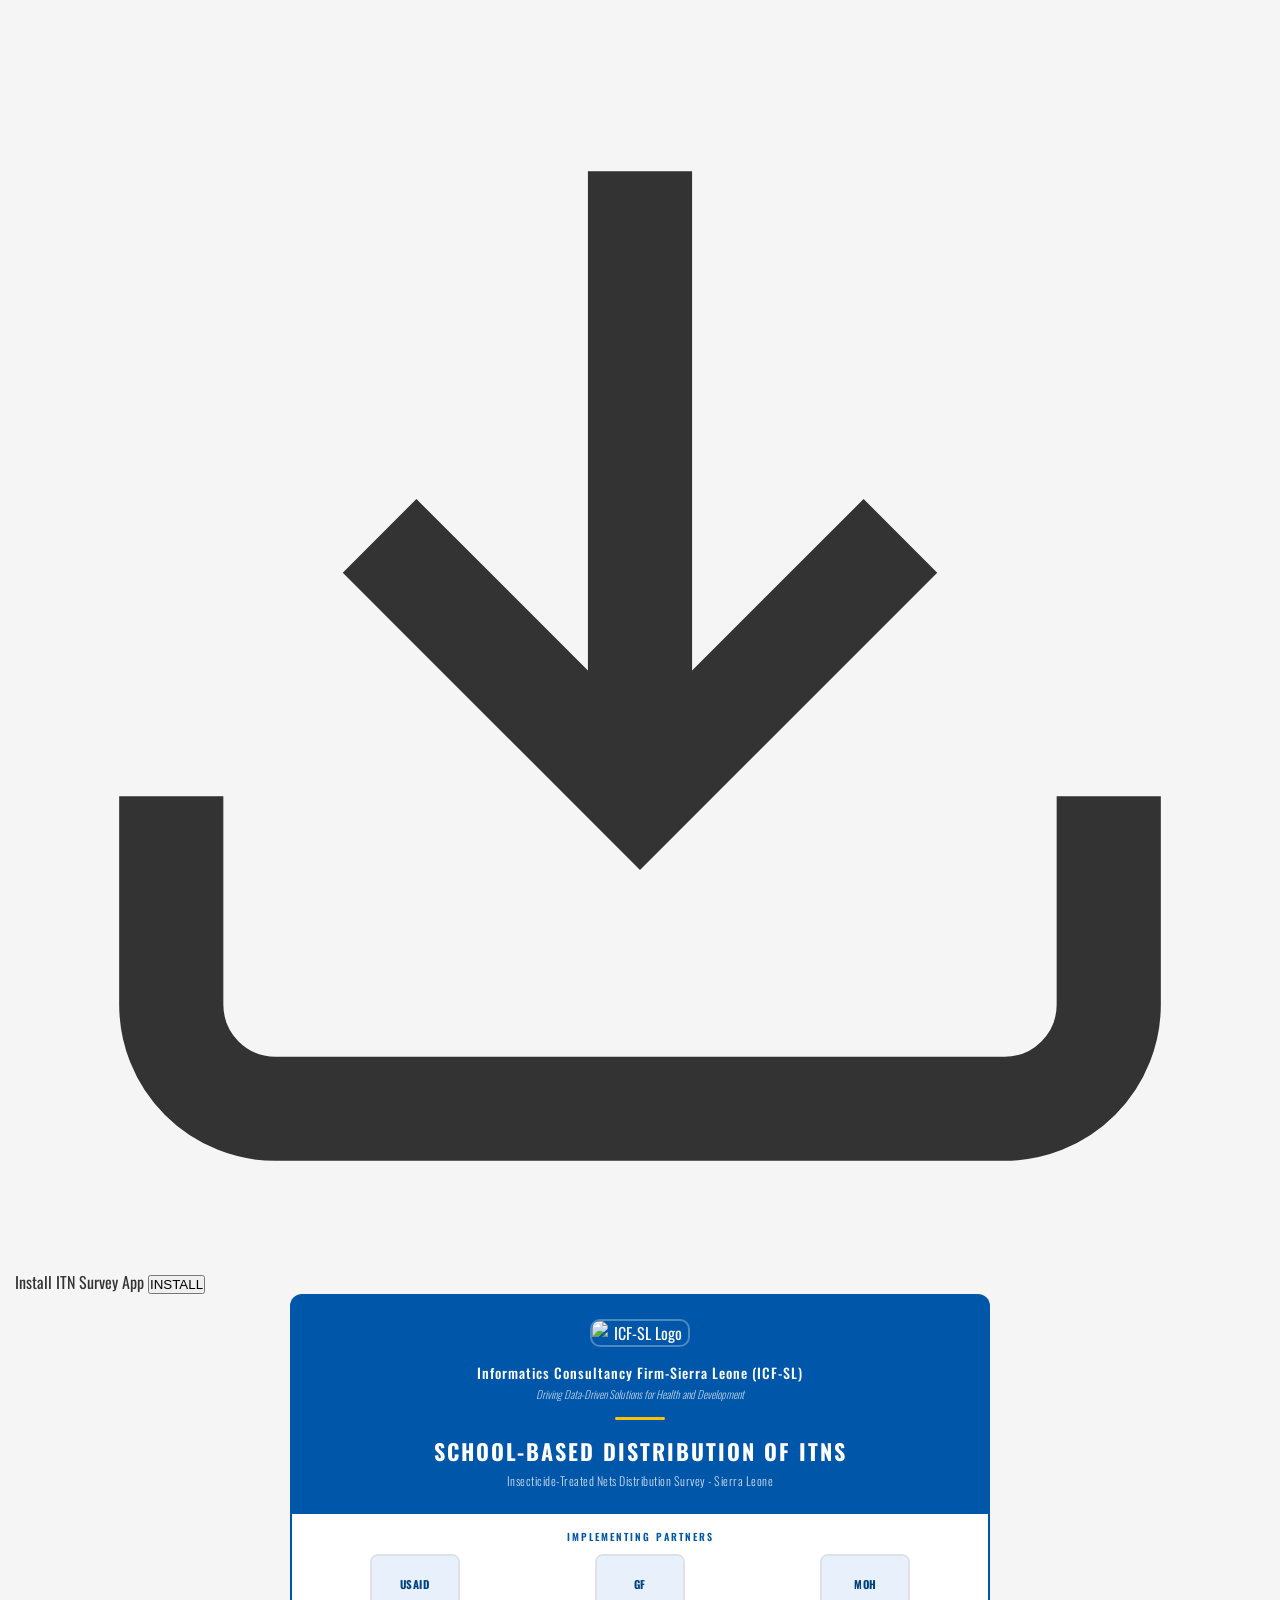
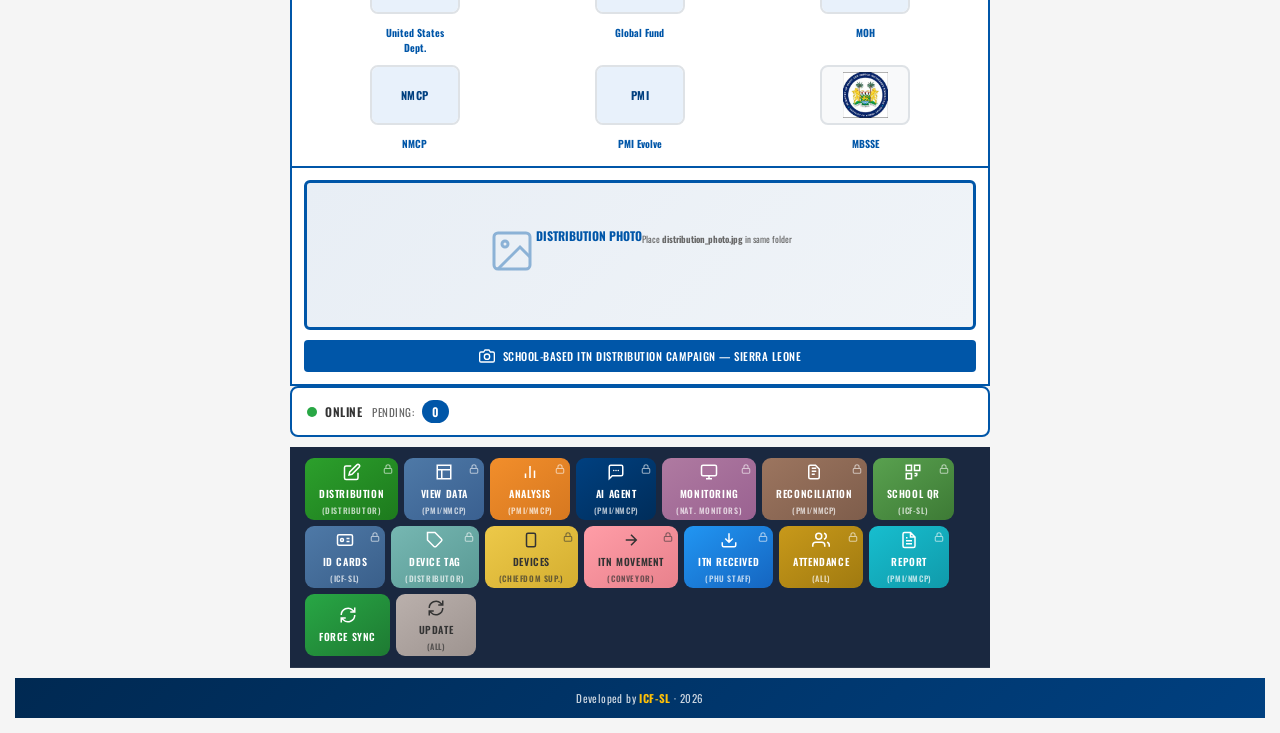
==== commit 3736b6ae: "Update index.html" ====
--- a/index.html
+++ b/index.html
@@ -6,282 +6,2088 @@
     <title>School-Based Distribution of ITNs</title>
     <meta name="description" content="School-Based ITN Distribution Survey for Sierra Leone">
     <meta name="theme-color" content="#0056a8">
+    <meta name="apple-mobile-web-app-capable" content="yes">
+    <meta name="apple-mobile-web-app-status-bar-style" content="black-translucent">
+    <meta name="apple-mobile-web-app-title" content="SBD 2026">
+    <meta name="mobile-web-app-capable" content="yes">
+    <meta name="application-name" content="SBD 2026">
+    <meta name="msapplication-TileColor" content="#0056a8">
+    <meta name="msapplication-TileImage" content="./icon-maskable-512.png">
+    <meta name="msapplication-config" content="./browserconfig.xml">
+    <meta name="msapplication-tap-highlight" content="no">
+    <link rel="manifest" href="manifest.json">
+    <link rel="icon" type="image/png" sizes="512x512" href="./icon-maskable-512.png">
+    <link rel="apple-touch-icon" href="./icon-maskable-512.png">
+    <link rel="apple-touch-icon" href="./icon-maskable-512.png">
+    <link rel="apple-touch-icon" href="./icon-maskable-512.png">
     <link rel="preconnect" href="https://fonts.googleapis.com">
     <link rel="preconnect" href="https://fonts.gstatic.com" crossorigin>
     <link href="https://fonts.googleapis.com/css2?family=Oswald:wght@300;400;500;600;700&display=swap" rel="stylesheet">
+    <link rel="stylesheet" href="styles.css">
     <script src="https://cdn.jsdelivr.net/npm/html5-qrcode@2.3.8/html5-qrcode.min.js"></script>
     <script src="https://cdn.jsdelivr.net/npm/signature_pad@4.1.7/dist/signature_pad.umd.min.js"></script>
     <script src="https://cdn.jsdelivr.net/npm/chart.js@4.4.0/dist/chart.umd.min.js"></script>
     <script src="https://cdn.jsdelivr.net/npm/papaparse@5.4.1/papaparse.min.js"></script>
+
     <style>
-        /* ===== ORIGINAL STYLES PRESERVED ===== */
-        #loginScreen { display: flex; align-items: center; justify-content: center; min-height: 100vh; background: linear-gradient(160deg, #002d5a 0%, #004080 60%, #005db8 100%); padding: 20px; box-sizing: border-box; }
-        .login-card { background: #fff; border-radius: 14px; padding: 40px 32px 32px; width: 100%; max-width: 380px; box-shadow: 0 8px 40px rgba(0,0,0,0.25); }
+        
+        #loginScreen {
+            display: flex; align-items: center; justify-content: center;
+            min-height: 100vh;
+            background: linear-gradient(160deg, #002d5a 0%, #004080 60%, #005db8 100%);
+            padding: 20px; box-sizing: border-box;
+        }
+        .login-card {
+            background: #fff; border-radius: 14px; padding: 40px 32px 32px;
+            width: 100%; max-width: 380px; box-shadow: 0 8px 40px rgba(0,0,0,0.25);
+        }
         .login-logo-row { text-align: center; margin-bottom: 8px; }
         .login-logo-row img { height: 56px; object-fit: contain; }
-        .login-app-title { text-align: center; font-family: 'Oswald', sans-serif; font-size: 22px; font-weight: 600; color: #004080; letter-spacing: 0.5px; margin: 10px 0 2px; }
+        .login-app-title {
+            text-align: center; font-family: 'Oswald', sans-serif;
+            font-size: 22px; font-weight: 600; color: #004080;
+            letter-spacing: 0.5px; margin: 10px 0 2px;
+        }
         .login-app-sub { text-align: center; font-size: 12px; color: #666; margin-bottom: 28px; }
         .login-divider { border: none; border-top: 1px solid #e8e8e8; margin-bottom: 24px; }
-        .login-label { display: block; font-family: 'Oswald', sans-serif; font-size: 11px; font-weight: 500; color: #555; letter-spacing: 0.8px; margin-bottom: 6px; }
-        .login-input { display: block; width: 100%; padding: 11px 14px; border: 1.5px solid #d0d0d0; border-radius: 8px; font-size: 14px; font-family: inherit; box-sizing: border-box; margin-bottom: 16px; transition: border-color 0.2s; outline: none; }
+        .login-label {
+            display: block; font-family: 'Oswald', sans-serif;
+            font-size: 11px; font-weight: 500; color: #555;
+            letter-spacing: 0.8px; margin-bottom: 6px;
+        }
+        .login-input {
+            display: block; width: 100%; padding: 11px 14px;
+            border: 1.5px solid #d0d0d0; border-radius: 8px;
+            font-size: 14px; font-family: inherit; box-sizing: border-box;
+            margin-bottom: 16px; transition: border-color 0.2s; outline: none;
+        }
         .login-input:focus { border-color: #004080; }
         .login-pass-note { font-size: 11px; color: #999; margin-left: 4px; }
-        .login-error { display: none; background: #fff0f0; border: 1px solid #ffb3b3; color: #c0392b; border-radius: 7px; padding: 9px 13px; font-size: 13px; margin-bottom: 14px; }
-        .login-btn { width: 100%; padding: 13px; background: #004080; color: #fff; border: none; border-radius: 8px; font-family: 'Oswald', sans-serif; font-size: 15px; font-weight: 500; letter-spacing: 1px; cursor: pointer; transition: background 0.2s; }
+        .login-error {
+            display: none; background: #fff0f0; border: 1px solid #ffb3b3;
+            color: #c0392b; border-radius: 7px; padding: 9px 13px;
+            font-size: 13px; margin-bottom: 14px;
+        }
+        .login-btn {
+            width: 100%; padding: 13px; background: #004080; color: #fff;
+            border: none; border-radius: 8px; font-family: 'Oswald', sans-serif;
+            font-size: 15px; font-weight: 500; letter-spacing: 1px;
+            cursor: pointer; transition: background 0.2s;
+        }
         .login-btn:hover { background: #00306a; }
         .login-footer-note { text-align: center; font-size: 11px; color: #aaa; margin-top: 18px; }
-        .user-pill { display: inline-flex; align-items: center; gap: 6px; background: rgba(255,255,255,0.15); border: 1px solid rgba(255,255,255,0.3); border-radius: 20px; padding: 3px 10px 3px 7px; font-size: 12px; color: #fff; }
+
+        /* ── USER PILL ── */
+        .user-pill {
+            display: inline-flex; align-items: center; gap: 6px;
+            background: rgba(255,255,255,0.15); border: 1px solid rgba(255,255,255,0.3);
+            border-radius: 20px; padding: 3px 10px 3px 7px;
+            font-size: 12px; color: #fff;
+        }
         .user-pill svg { width: 13px; height: 13px; stroke: #fff; flex-shrink: 0; }
-        .logout-btn { background: rgba(255,255,255,0.12); border: 1px solid rgba(255,255,255,0.3); color: #fff; border-radius: 6px; padding: 3px 10px; font-size: 11px; font-family: 'Oswald', sans-serif; letter-spacing: 0.5px; cursor: pointer; transition: background 0.2s; }
+        .logout-btn {
+            background: rgba(255,255,255,0.12); border: 1px solid rgba(255,255,255,0.3);
+            color: #fff; border-radius: 6px; padding: 3px 10px;
+            font-size: 11px; font-family: 'Oswald', sans-serif;
+            letter-spacing: 0.5px; cursor: pointer; transition: background 0.2s;
+        }
         .logout-btn:hover { background: rgba(255,255,255,0.22); }
-        .admin-badge { background: #f0a500; color: #fff; font-size: 10px; font-family: 'Oswald', sans-serif; padding: 2px 6px; border-radius: 4px; letter-spacing: 0.5px; margin-left: 4px; }
-        .tab-nav { display: flex; background: #002d5a; border-bottom: 3px solid #c8991a; overflow-x: auto; -webkit-overflow-scrolling: touch; }
+        .admin-badge {
+            background: #f0a500; color: #fff; font-size: 10px;
+            font-family: 'Oswald', sans-serif; padding: 2px 6px;
+            border-radius: 4px; letter-spacing: 0.5px; margin-left: 4px;
+        }
+
+        /* ════════════════════════════════════
+           TAB NAVIGATION
+        ════════════════════════════════════ */
+        .tab-nav {
+            display: flex;
+            background: #002d5a;
+            border-bottom: 3px solid #c8991a;
+            overflow-x: auto;
+            -webkit-overflow-scrolling: touch;
+        }
         .tab-nav::-webkit-scrollbar { display: none; }
-        .tab-btn { display: flex; align-items: center; gap: 7px; padding: 13px 22px; font-family: 'Oswald', sans-serif; font-size: 13px; font-weight: 500; letter-spacing: 0.8px; text-transform: uppercase; color: rgba(255,255,255,0.50); background: none; border: none; border-bottom: 3px solid transparent; margin-bottom: -3px; cursor: pointer; white-space: nowrap; transition: color 0.2s, border-color 0.2s; flex-shrink: 0; }
+
+        .tab-btn {
+            display: flex; align-items: center; gap: 7px;
+            padding: 13px 22px;
+            font-family: 'Oswald', sans-serif;
+            font-size: 13px; font-weight: 500;
+            letter-spacing: 0.8px; text-transform: uppercase;
+            color: rgba(255,255,255,0.50);
+            background: none; border: none;
+            border-bottom: 3px solid transparent;
+            margin-bottom: -3px;
+            cursor: pointer;
+            white-space: nowrap;
+            transition: color 0.2s, border-color 0.2s;
+            flex-shrink: 0;
+        }
         .tab-btn svg { width: 16px; height: 16px; stroke: currentColor; fill: none; }
         .tab-btn:hover { color: rgba(255,255,255,0.80); }
         .tab-btn.active { color: #f0c040; border-bottom-color: #f0c040; }
+
         .tab-panel { display: none; }
         .tab-panel.active { display: block; }
+
+        /* ════════════════════════════════════
+           DASHBOARD PANEL
+        ════════════════════════════════════ */
         .dash-wrap { padding: 18px 0; }
-        .dash-kpi-row { display: grid; grid-template-columns: repeat(auto-fit, minmax(150px, 1fr)); gap: 12px; margin-bottom: 18px; }
-        .dash-kpi { background: #fff; border: 2px solid #d0dce8; border-radius: 10px; padding: 18px 14px; text-align: center; }
+        .dash-kpi-row {
+            display: grid;
+            grid-template-columns: repeat(auto-fit, minmax(150px, 1fr));
+            gap: 12px; margin-bottom: 18px;
+        }
+        .dash-kpi {
+            background: #fff; border: 2px solid #d0dce8;
+            border-radius: 10px; padding: 18px 14px; text-align: center;
+        }
         .dash-kpi.kpi-green { border-color: #28a745; }
-        .dash-kpi.kpi-red { border-color: #dc3545; }
-        .dash-kpi.kpi-gold { border-color: #c8991a; }
-        .dash-kpi-val { font-family: 'Oswald', sans-serif; font-size: 34px; font-weight: 700; color: #004080; line-height: 1; }
+        .dash-kpi.kpi-red   { border-color: #dc3545; }
+        .dash-kpi.kpi-gold  { border-color: #c8991a; }
+        .dash-kpi-val {
+            font-family: 'Oswald', sans-serif; font-size: 34px;
+            font-weight: 700; color: #004080; line-height: 1;
+        }
         .dash-kpi.kpi-green .dash-kpi-val { color: #28a745; }
-        .dash-kpi.kpi-red .dash-kpi-val { color: #dc3545; }
-        .dash-kpi.kpi-gold .dash-kpi-val { color: #b8860b; }
-        .dash-kpi-lbl { font-size: 11px; color: #607080; text-transform: uppercase; letter-spacing: 0.5px; margin-top: 5px; font-family: 'Oswald', sans-serif; }
-        .dash-section-hdr { background: #004080; color: #fff; padding: 11px 18px; border-radius: 8px 8px 0 0; font-family: 'Oswald', sans-serif; font-size: 13px; font-weight: 600; letter-spacing: 0.5px; text-transform: uppercase; }
-        .dash-table-outer { border: 2px solid #d0dce8; border-top: none; border-radius: 0 0 8px 8px; overflow-x: auto; margin-bottom: 18px; }
-        .dash-tbl { width: 100%; border-collapse: collapse; font-size: 13px; }
-        .dash-tbl th { background: #f4f7fa; padding: 9px 13px; font-family: 'Oswald', sans-serif; font-size: 11px; font-weight: 600; letter-spacing: 0.5px; text-transform: uppercase; color: #607080; border-bottom: 1px solid #d0dce8; text-align: left; }
+        .dash-kpi.kpi-red   .dash-kpi-val { color: #dc3545; }
+        .dash-kpi.kpi-gold  .dash-kpi-val { color: #b8860b; }
+        .dash-kpi-lbl {
+            font-size: 11px; color: #607080; text-transform: uppercase;
+            letter-spacing: 0.5px; margin-top: 5px;
+            font-family: 'Oswald', sans-serif;
+        }
+        .dash-section-hdr {
+            background: #004080; color: #fff; padding: 11px 18px;
+            border-radius: 8px 8px 0 0;
+            font-family: 'Oswald', sans-serif; font-size: 13px;
+            font-weight: 600; letter-spacing: 0.5px; text-transform: uppercase;
+        }
+        .dash-table-outer {
+            border: 2px solid #d0dce8; border-top: none;
+            border-radius: 0 0 8px 8px; overflow-x: auto;
+            margin-bottom: 18px;
+        }
+        .dash-tbl {
+            width: 100%; border-collapse: collapse; font-size: 13px;
+        }
+        .dash-tbl th {
+            background: #f4f7fa; padding: 9px 13px;
+            font-family: 'Oswald', sans-serif; font-size: 11px;
+            font-weight: 600; letter-spacing: 0.5px; text-transform: uppercase;
+            color: #607080; border-bottom: 1px solid #d0dce8; text-align: left;
+        }
         .dash-tbl td { padding: 9px 13px; border-bottom: 1px solid #f0f4f8; }
         .dash-tbl tr:last-child td { border-bottom: none; }
         .dash-tbl tr:hover td { background: #f8fafc; }
         .dash-prog-bar { background: #e4eaf2; border-radius: 4px; height: 7px; overflow: hidden; }
         .dash-prog-fill { height: 100%; border-radius: 4px; background: #004080; }
         .dash-prog-fill.done { background: #28a745; }
-        .dash-badge { display: inline-block; padding: 3px 9px; border-radius: 4px; font-size: 10px; font-weight: 700; letter-spacing: 0.4px; font-family: 'Oswald', sans-serif; text-transform: uppercase; }
+        .dash-badge {
+            display: inline-block; padding: 3px 9px; border-radius: 4px;
+            font-size: 10px; font-weight: 700; letter-spacing: 0.4px;
+            font-family: 'Oswald', sans-serif; text-transform: uppercase;
+        }
         .dash-badge-green { background: #e8f5e9; color: #28a745; }
         .dash-badge-yellow { background: #fff8e1; color: #b8860b; }
-        .ai-panel-wrap { display: flex; flex-direction: column; height: calc(100vh - 210px); min-height: 420px; }
-        .ai-chat-topbar { display: flex; align-items: center; gap: 12px; padding: 11px 16px; background: #fff; border-bottom: 1px solid #d0dce8; }
-        .ai-avatar-circle { width: 36px; height: 36px; border-radius: 50%; background: linear-gradient(135deg, #004080, #1a6abf); display: flex; align-items: center; justify-content: center; flex-shrink: 0; }
+
+        /* ════════════════════════════════════
+           AI CHAT PANEL
+        ════════════════════════════════════ */
+        .ai-panel-wrap {
+            display: flex; flex-direction: column;
+            height: calc(100vh - 210px);
+            min-height: 420px;
+        }
+        .ai-chat-topbar {
+            display: flex; align-items: center; gap: 12px;
+            padding: 11px 16px;
+            background: #fff; border-bottom: 1px solid #d0dce8;
+        }
+        .ai-avatar-circle {
+            width: 36px; height: 36px; border-radius: 50%;
+            background: linear-gradient(135deg, #004080, #1a6abf);
+            display: flex; align-items: center; justify-content: center; flex-shrink: 0;
+        }
         .ai-avatar-circle svg { width: 18px; height: 18px; stroke: #fff; fill: none; }
-        .ai-topbar-name { font-family: 'Oswald', sans-serif; font-size: 14px; font-weight: 600; color: #004080; letter-spacing: 0.5px; text-transform: uppercase; }
-        .ai-topbar-status { font-size: 11px; color: #28a745; display: flex; align-items: center; gap: 4px; }
-        .ai-topbar-status::before { content: ''; width: 6px; height: 6px; border-radius: 50%; background: #28a745; display: inline-block; }
-        .ai-clear-chat { margin-left: auto; background: #f4f7fa; border: 1px solid #d0dce8; border-radius: 7px; padding: 5px 12px; font-family: 'Oswald', sans-serif; font-size: 11px; letter-spacing: 0.5px; text-transform: uppercase; color: #607080; cursor: pointer; transition: all 0.15s; display: flex; align-items: center; gap: 5px; }
+        .ai-topbar-name {
+            font-family: 'Oswald', sans-serif; font-size: 14px;
+            font-weight: 600; color: #004080; letter-spacing: 0.5px; text-transform: uppercase;
+        }
+        .ai-topbar-status {
+            font-size: 11px; color: #28a745;
+            display: flex; align-items: center; gap: 4px;
+        }
+        .ai-topbar-status::before {
+            content: ''; width: 6px; height: 6px; border-radius: 50%;
+            background: #28a745; display: inline-block;
+        }
+        .ai-clear-chat {
+            margin-left: auto; background: #f4f7fa; border: 1px solid #d0dce8;
+            border-radius: 7px; padding: 5px 12px;
+            font-family: 'Oswald', sans-serif; font-size: 11px;
+            letter-spacing: 0.5px; text-transform: uppercase;
+            color: #607080; cursor: pointer; transition: all 0.15s;
+            display: flex; align-items: center; gap: 5px;
+        }
         .ai-clear-chat svg { width: 12px; height: 12px; stroke: currentColor; fill: none; }
         .ai-clear-chat:hover { background: #dc3545; color: #fff; border-color: #dc3545; }
-        .ai-chips { padding: 8px 14px; background: #f8fafc; border-bottom: 1px solid #e8edf2; display: flex; gap: 6px; flex-wrap: wrap; }
-        .ai-chip { padding: 5px 11px; background: #eef3fa; border: 1px solid #c0d0e0; border-radius: 20px; font-size: 11px; color: #004080; cursor: pointer; transition: all 0.15s; white-space: nowrap; }
+
+        /* Suggestion chips */
+        .ai-chips {
+            padding: 8px 14px; background: #f8fafc;
+            border-bottom: 1px solid #e8edf2;
+            display: flex; gap: 6px; flex-wrap: wrap;
+        }
+        .ai-chip {
+            padding: 5px 11px; background: #eef3fa;
+            border: 1px solid #c0d0e0; border-radius: 20px;
+            font-size: 11px; color: #004080; cursor: pointer;
+            transition: all 0.15s; white-space: nowrap;
+        }
         .ai-chip:hover { background: #004080; color: #fff; border-color: #004080; }
-        .ai-messages { flex: 1; overflow-y: auto; padding: 16px 14px; display: flex; flex-direction: column; gap: 12px; background: #f0f4f8; }
+
+        /* Messages scroll area */
+        .ai-messages {
+            flex: 1; overflow-y: auto; padding: 16px 14px;
+            display: flex; flex-direction: column; gap: 12px;
+            background: #f0f4f8;
+        }
         .ai-messages::-webkit-scrollbar { width: 5px; }
         .ai-messages::-webkit-scrollbar-thumb { background: #b0c4d8; border-radius: 3px; }
+
+        /* Message rows */
         .ai-msg { display: flex; gap: 9px; max-width: 88%; animation: msgIn 0.22s ease; }
         .ai-msg.user-msg { margin-left: auto; flex-direction: row-reverse; }
         @keyframes msgIn { from { opacity:0; transform:translateY(6px); } to { opacity:1; transform:none; } }
-        .msg-ava { width: 30px; height: 30px; border-radius: 50%; flex-shrink: 0; display: flex; align-items: center; justify-content: center; font-family: 'Oswald', sans-serif; font-size: 11px; font-weight: 700; }
+
+        .msg-ava {
+            width: 30px; height: 30px; border-radius: 50%; flex-shrink: 0;
+            display: flex; align-items: center; justify-content: center;
+            font-family: 'Oswald', sans-serif; font-size: 11px; font-weight: 700;
+        }
         .ai-msg .msg-ava { background: linear-gradient(135deg,#004080,#1a6abf); color: #fff; }
         .ai-msg.user-msg .msg-ava { background: #c8991a; color: #000; }
-        .msg-bub { padding: 10px 14px; border-radius: 13px; font-size: 13.5px; line-height: 1.55; word-break: break-word; }
-        .ai-msg .msg-bub { background: #fff; border: 1px solid #d8e4f0; border-top-left-radius: 3px; color: #1a2840; box-shadow: 0 1px 4px rgba(0,64,128,0.07); }
-        .ai-msg.user-msg .msg-bub { background: #004080; color: #fff; border-top-right-radius: 3px; }
+
+        .msg-bub {
+            padding: 10px 14px; border-radius: 13px;
+            font-size: 13.5px; line-height: 1.55; word-break: break-word;
+        }
+        .ai-msg .msg-bub {
+            background: #fff; border: 1px solid #d8e4f0;
+            border-top-left-radius: 3px; color: #1a2840;
+            box-shadow: 0 1px 4px rgba(0,64,128,0.07);
+        }
+        .ai-msg.user-msg .msg-bub {
+            background: #004080; color: #fff; border-top-right-radius: 3px;
+        }
         .msg-bub p { margin-bottom: 6px; }
         .msg-bub p:last-child { margin-bottom: 0; }
         .msg-bub ul, .msg-bub ol { padding-left: 16px; margin-bottom: 6px; }
         .msg-bub li { margin-bottom: 3px; }
         .msg-bub strong { font-weight: 600; }
-        .msg-bub code { background: rgba(0,64,128,0.08); padding: 1px 4px; border-radius: 3px; font-size: 12px; font-family: monospace; }
+        .msg-bub code {
+            background: rgba(0,64,128,0.08); padding: 1px 4px;
+            border-radius: 3px; font-size: 12px; font-family: monospace;
+        }
         .ai-msg.user-msg .msg-bub code { background: rgba(255,255,255,0.18); }
         .msg-time { font-size: 10px; color: #8090a0; margin-top: 3px; padding: 0 3px; }
         .ai-msg .msg-time { text-align: left; }
         .ai-msg.user-msg .msg-time { text-align: right; }
+
+        /* Typing dots */
         .typing-row { display: flex; gap: 9px; }
-        .typing-bub { background: #fff; border: 1px solid #d8e4f0; border-radius: 13px; border-top-left-radius: 3px; padding: 13px 16px; display: flex; gap: 4px; align-items: center; box-shadow: 0 1px 4px rgba(0,64,128,0.07); }
-        .typing-dot { width: 6px; height: 6px; border-radius: 50%; background: #8090a0; animation: tdot 1.2s infinite; }
+        .typing-bub {
+            background: #fff; border: 1px solid #d8e4f0;
+            border-radius: 13px; border-top-left-radius: 3px;
+            padding: 13px 16px; display: flex; gap: 4px; align-items: center;
+            box-shadow: 0 1px 4px rgba(0,64,128,0.07);
+        }
+        .typing-dot {
+            width: 6px; height: 6px; border-radius: 50%; background: #8090a0;
+            animation: tdot 1.2s infinite;
+        }
         .typing-dot:nth-child(2) { animation-delay: 0.2s; }
         .typing-dot:nth-child(3) { animation-delay: 0.4s; }
         @keyframes tdot { 0%,60%,100% { transform:none; opacity:0.4; } 30% { transform:translateY(-5px); opacity:1; } }
-        .ai-welcome { background: #fff; border: 2px solid #d0dce8; border-radius: 10px; padding: 22px 18px; text-align: center; margin: 8px 0; }
-        .ai-welcome-icon { width: 50px; height: 50px; border-radius: 50%; background: linear-gradient(135deg,#004080,#1a6abf); display: flex; align-items: center; justify-content: center; margin: 0 auto 12px; }
+
+        /* Welcome card */
+        .ai-welcome {
+            background: #fff; border: 2px solid #d0dce8; border-radius: 10px;
+            padding: 22px 18px; text-align: center; margin: 8px 0;
+        }
+        .ai-welcome-icon {
+            width: 50px; height: 50px; border-radius: 50%;
+            background: linear-gradient(135deg,#004080,#1a6abf);
+            display: flex; align-items: center; justify-content: center;
+            margin: 0 auto 12px;
+        }
         .ai-welcome-icon svg { width: 24px; height: 24px; stroke: #fff; fill: none; }
-        .ai-welcome h3 { font-family: 'Oswald', sans-serif; font-size: 16px; color: #004080; text-transform: uppercase; letter-spacing: 0.5px; margin-bottom: 7px; }
+        .ai-welcome h3 {
+            font-family: 'Oswald', sans-serif; font-size: 16px; color: #004080;
+            text-transform: uppercase; letter-spacing: 0.5px; margin-bottom: 7px;
+        }
         .ai-welcome p { font-size: 13px; color: #607080; line-height: 1.55; }
-        .ai-input-area { background: #fff; border-top: 2px solid #d0dce8; padding: 10px 14px; }
+
+        /* Input area */
+        .ai-input-area {
+            background: #fff; border-top: 2px solid #d0dce8;
+            padding: 10px 14px;
+        }
         .ai-input-row { display: flex; gap: 9px; align-items: flex-end; }
-        #aiInput { flex: 1; padding: 10px 14px; border: 2px solid #d0dce8; border-radius: 22px; font-size: 13.5px; font-family: inherit; outline: none; resize: none; max-height: 110px; line-height: 1.4; background: #f4f7fa; transition: border 0.2s; }
+        #aiInput {
+            flex: 1; padding: 10px 14px; border: 2px solid #d0dce8;
+            border-radius: 22px; font-size: 13.5px; font-family: inherit;
+            outline: none; resize: none; max-height: 110px; line-height: 1.4;
+            background: #f4f7fa; transition: border 0.2s;
+        }
         #aiInput:focus { border-color: #004080; background: #fff; }
         #aiInput::placeholder { color: #9090a0; }
-        .ai-send-btn { width: 42px; height: 42px; border-radius: 50%; background: #004080; border: none; display: flex; align-items: center; justify-content: center; cursor: pointer; transition: background 0.2s, transform 0.1s; flex-shrink: 0; }
+        .ai-send-btn {
+            width: 42px; height: 42px; border-radius: 50%;
+            background: #004080; border: none;
+            display: flex; align-items: center; justify-content: center;
+            cursor: pointer; transition: background 0.2s, transform 0.1s; flex-shrink: 0;
+        }
         .ai-send-btn:hover { background: #1a6abf; transform: scale(1.06); }
         .ai-send-btn:disabled { background: #c0ccd8; cursor: not-allowed; transform: none; }
         .ai-send-btn svg { width: 17px; height: 17px; stroke: #fff; fill: none; }
-        .ai-input-hint { font-size: 10px; color: #9090a0; margin-top: 5px; text-align: center; letter-spacing: 0.2px; }
-        @media (max-width: 480px) { .tab-btn { padding: 12px 14px; font-size: 11px; } .tab-btn .tab-lbl { display: none; } .tab-btn svg { width: 18px; height: 18px; } .dash-kpi-row { grid-template-columns: repeat(2,1fr); } }
-       
-        /* 4-Tab Inner Module Styles */
-        .mod-inner-tabs { display: flex; background: #f0f4f8; border-bottom: 2px solid #c5d9f0; flex-shrink: 0; overflow-x: auto; }
-        .mod-inner-tab { flex: 1; min-width: 90px; padding: 10px 8px; background: none; border: none; font-family: 'Oswald', sans-serif; font-size: 11px; font-weight: 600; letter-spacing: 0.6px; color: #607080; text-transform: uppercase; cursor: pointer; border-bottom: 3px solid transparent; transition: 0.2s; display: flex; align-items: center; justify-content: center; gap: 5px; }
-        .mod-inner-tab.active { color: #004080; border-bottom-color: #c8991a; background: rgba(0,64,128,0.04); }
-        .mod-inner-tab svg { width: 14px; height: 14px; stroke: currentColor; }
-        .mod-pane { display: none; padding: 18px; background: #fff; height: 100%; overflow-y: auto; }
-        .mod-pane.active-pane { display: block; }
-        .concept-card { background: #fef9e6; border-left: 6px solid #c8991a; padding: 16px; border-radius: 12px; margin-bottom: 16px; }
-        .quiz-option { display: flex; align-items: center; gap: 8px; margin: 8px 0; }
-        .tool-frame { width: 100%; min-height: 500px; border: 2px solid #dce5f0; border-radius: 16px; background: #fafcff; }
+        .ai-input-hint {
+            font-size: 10px; color: #9090a0; margin-top: 5px;
+            text-align: center; letter-spacing: 0.2px;
+        }
+
+        /* ── Responsive ── */
+        @media (max-width: 480px) {
+            .tab-btn { padding: 12px 14px; font-size: 11px; }
+            .tab-btn .tab-lbl { display: none; }
+            .tab-btn svg { width: 18px; height: 18px; }
+            .dash-kpi-row { grid-template-columns: repeat(2,1fr); }
+        }
     </style>
 </head>
 <body>
-<div id="loginScreen" style="display:none;"><input type="hidden" id="loginUsername" value="admin"><input type="hidden" id="loginPassword" value="admin123"><div id="loginError"></div></div>
-<div id="appMain" style="display:flex;flex-direction:column;min-height:100vh;">
-    <div class="install-banner" id="installBanner"><div class="install-content"><svg class="install-icon" viewBox="0 0 24 24" fill="none" stroke="currentColor" stroke-width="2"><path d="M21 15v4a2 2 0 01-2 2H5a2 2 0 01-2-2v-4M7 10l5 5 5-5M12 15V3"/></svg><span class="install-text">Install ITN Survey App</span><button class="install-btn" id="installBtn" onclick="window.pwaInstallClick ? window.pwaInstallClick() : void 0">INSTALL</button></div></div>
-    <div class="main-content show" id="mainContent"><div class="page-container">
-        <div class="page-header"><div class="header-logos"><img src="ICF-SL.jpg" alt="ICF-SL Logo" class="header-logo-main" onerror="this.src='https://github.com/mohamedsillahkanu/gdp-dashboard-2/raw/6c7463b0d5c3be150aafae695a4bcbbd8aeb1499/ICF-SL.jpg'; this.onerror=null;"></div><h3>Informatics Consultancy Firm-Sierra Leone (ICF-SL)</h3><p class="tagline"><em>Driving Data-Driven Solutions for Health and Development</em></p><div class="header-divider"></div><h1>SCHOOL-BASED DISTRIBUTION OF ITNs</h1><p class="subtitle">Insecticide-Treated Nets Distribution Survey - Sierra Leone</p></div>
-        <div class="partners-section"><div class="partners-label">IMPLEMENTING PARTNERS</div><div class="partners-grid" style="display:grid;grid-template-columns:repeat(3,1fr);gap:10px;"><div class="partner-logo-card"><div class="partner-logo-img" style="width:90px;height:60px;"><img src="usa.jpg" style="max-width:100%;max-height:100%;object-fit:contain;" onerror="this.style.display='none';"><div class="logo-placeholder-box">USAID</div></div><span class="partner-name">United States Dept.</span></div><div class="partner-logo-card"><div class="partner-logo-img" style="width:90px;height:60px;"><img src="global_fund.png" style="max-width:100%;max-height:100%;object-fit:contain;" onerror="this.style.display='none';"><div class="logo-placeholder-box">GF</div></div><span class="partner-name">Global Fund</span></div><div class="partner-logo-card"><div class="partner-logo-img" style="width:90px;height:60px;"><img src="moh_logo.jpg" style="max-width:100%;max-height:100%;object-fit:contain;" onerror="this.style.display='none';"><div class="logo-placeholder-box">MOH</div></div><span class="partner-name">MOH</span></div><div class="partner-logo-card"><div class="partner-logo-img" style="width:90px;height:60px;"><img src="NMCP.png" style="max-width:100%;max-height:100%;object-fit:contain;" onerror="this.style.display='none';"><div class="logo-placeholder-box">NMCP</div></div><span class="partner-name">NMCP</span></div><div class="partner-logo-card"><div class="partner-logo-img" style="width:90px;height:60px;"><img src="pmi_evolve.png" style="max-width:100%;max-height:100%;object-fit:contain;" onerror="this.style.display='none';"><div class="logo-placeholder-box">PMI</div></div><span class="partner-name">PMI Evolve</span></div><div class="partner-logo-card"><div class="partner-logo-img" style="width:90px;height:60px;"><img src="mbsse.png" style="max-width:100%;max-height:100%;object-fit:contain;" onerror="this.style.display='none';"><div class="logo-placeholder-box">MBSSE</div></div><span class="partner-name">MBSSE</span></div></div></div>
-        <div class="photo-frame-section"><div class="photo-frame"><div class="photo-inner"><img src="infographics.png" alt="ITN Distribution" class="photo-image" id="photoImage" style="display:none;" onerror="this.style.display='none'; document.getElementById('photoPlaceholder').style.display='flex';" onload="this.style.display='block'; document.getElementById('photoPlaceholder').style.display='none';"><div class="photo-placeholder" id="photoPlaceholder" style="display:flex;"><svg class="photo-icon" viewBox="0 0 24 24" fill="none" stroke="currentColor" stroke-width="1.5"><rect x="3" y="3" width="18" height="18" rx="2" ry="2"/><circle cx="8.5" cy="8.5" r="1.5"/><polyline points="21 15 16 10 5 21"/></svg><p class="photo-placeholder-text">DISTRIBUTION PHOTO</p><p class="photo-placeholder-hint">Place <strong>distribution_photo.jpg</strong> in same folder</p></div></div><div class="photo-caption"><svg class="caption-icon" viewBox="0 0 24 24" fill="none" stroke="currentColor" stroke-width="2"><path d="M23 19a2 2 0 01-2 2H3a2 2 0 01-2-2V8a2 2 0 012-2h4l2-3h6l2 3h4a2 2 0 012 2z"/><circle cx="12" cy="13" r="4"/></svg>School-Based ITN Distribution Campaign — Sierra Leone</div></div></div>
-        <div class="status-bar"><div class="status-item"><div class="status-indicator" id="statusIndicator"></div><span class="status-text" id="statusText">CHECKING...</span></div><div class="status-item"><span class="status-label">PENDING:</span><span class="pending-count" id="pendingCount">0</span></div><div class="status-item" style="margin-left:auto;"></div></div>
-        <div id="mainFormWrap"><div id="de-panel-ppt" style="display:none;min-height:400px;padding:20px;background:#fff;flex-direction:column;gap:12px;"><div style="font-family:'Oswald',sans-serif;font-size:13px;font-weight:700;color:#004080;">📊 Presentation — Data Entry</div><div id="de-ppt-content" style="flex:1;min-height:500px;"><div id="de-ppt-frame" style="display:none;"><iframe id="de-ppt-el" src="" style="width:100%;height:500px;border-radius:10px;border:2px solid #dde3ee;" allowfullscreen></iframe></div><div id="de-ppt-empty" style="display:flex;flex-direction:column;align-items:center;justify-content:center;padding:60px 20px;text-align:center;"><div style="width:72px;height:72px;background:#f0f4f8;border-radius:50%;display:flex;align-items:center;justify-content:center;font-size:32px;">📊</div><div style="font-family:'Oswald',sans-serif;font-size:15px;font-weight:700;color:#004080;">No Presentation Yet</div><div style="font-size:12px;color:#888;">Upload a .pdf or .pptx and set the path in MODULE_RESOURCES.dataentry.ppt</div></div></div></div>
-        <style>.controls-bar { display: flex; flex-wrap: wrap; gap: 0; background: #1a2840; padding: 8px 12px; border-bottom: 1px solid rgba(255,255,255,.08); } .app-tab { display: flex; flex-direction: column; align-items: center; justify-content: center; gap: 5px; min-width: 80px; height: 62px; padding: 0 14px; box-sizing: border-box; border: none; border-radius: 9px; cursor: pointer; font-family: 'Oswald', sans-serif; font-size: 10px; font-weight: 600; letter-spacing: .6px; text-transform: uppercase; color: #fff; transition: transform .15s; margin: 3px 3px; flex-shrink: 0; } .app-tab svg { width: 18px; height: 18px; stroke: currentColor; fill: none; stroke-width: 2; } .app-tab:hover { transform: translateY(-2px); filter: brightness(1.15); } .app-tab .tab-lock { position: absolute; top: 4px; right: 5px; width: 10px; height: 10px; opacity: .6; } .t10-blue { background: linear-gradient(145deg,#4e79a7,#3a6090); } .t10-orange { background: linear-gradient(145deg,#f28e2b,#d67820); } .t10-navy { background: linear-gradient(145deg,#004080,#002d5a); } .t10-purple { background: linear-gradient(145deg,#af7aa1,#9a6291); } .t10-brown { background: linear-gradient(145deg,#9c755f,#7e5d4b); } .t10-yellow { background: linear-gradient(145deg,#edc949,#d4ae30); color:#333; } .t10-pink { background: linear-gradient(145deg,#ff9da7,#e8818c); color:#333; } .t10-gray { background: linear-gradient(145deg,#bab0ac,#9e9490); color:#333; } .t10-gold { background: linear-gradient(145deg,#c8991a,#a07a10); } @media(max-width:600px){ .app-tab{ min-width:64px; height:54px; padding:0 10px; font-size:9px; } .app-tab svg{ width:16px; height:16px; } }</style>
-        <div class="controls-bar"><button class="app-tab" style="background:linear-gradient(145deg,#2ca02c,#1d7a1d);" onclick="guardedAction('dataentry')"><span class="tab-lock"><svg viewBox="0 0 24 24" fill="none" stroke="currentColor"><rect x="3" y="11" width="18" height="11" rx="2"/><path d="M7 11V7a5 5 0 0110 0v4"/></svg></span><svg viewBox="0 0 24 24"><path d="M11 4H4a2 2 0 00-2 2v14a2 2 0 002 2h14a2 2 0 002-2v-7"/><path d="M18.5 2.5a2.121 2.121 0 013 3L12 15l-4 1 1-4 9.5-9.5z"/></svg>DISTRIBUTION<small style="font-size:8px;opacity:.7;">(Distributor)</small></button>
-        <button class="app-tab t10-blue" onclick="guardedAction('viewData')"><span class="tab-lock"><svg viewBox="0 0 24 24" fill="none" stroke="currentColor"><rect x="3" y="11" width="18" height="11" rx="2"/><path d="M7 11V7a5 5 0 0110 0v4"/></svg></span><svg viewBox="0 0 24 24"><path d="M3 3h18v18H3zM3 9h18M9 21V9"/></svg>VIEW DATA<small>(PMI/NMCP)</small></button>
-        <button class="app-tab t10-orange" onclick="guardedAction('analysis')"><span class="tab-lock"><svg viewBox="0 0 24 24" fill="none" stroke="currentColor"><rect x="3" y="11" width="18" height="11" rx="2"/><path d="M7 11V7a5 5 0 0110 0v4"/></svg></span><svg viewBox="0 0 24 24"><path d="M18 20V10M12 20V4M6 20v-6"/></svg>ANALYSIS<small>(PMI/NMCP)</small></button>
-        <button class="app-tab t10-navy" onclick="guardedAction('ai')"><span class="tab-lock"><svg viewBox="0 0 24 24" fill="none" stroke="currentColor"><rect x="3" y="11" width="18" height="11" rx="2"/><path d="M7 11V7a5 5 0 0110 0v4"/></svg></span><svg viewBox="0 0 24 24"><path d="M21 15a2 2 0 01-2 2H7l-4 4V5a2 2 0 012-2h14a2 2 0 012 2z"/><circle cx="9" cy="10" r="1" fill="white" stroke="none"/><circle cx="12" cy="10" r="1" fill="white" stroke="none"/><circle cx="15" cy="10" r="1" fill="white" stroke="none"/></svg>AI AGENT<small>(PMI/NMCP)</small></button>
-        <button class="app-tab t10-purple" onclick="guardedAction('monitoring')"><span class="tab-lock"><svg viewBox="0 0 24 24" fill="none" stroke="currentColor"><rect x="3" y="11" width="18" height="11" rx="2"/><path d="M7 11V7a5 5 0 0110 0v4"/></svg></span><svg viewBox="0 0 24 24"><rect x="2" y="3" width="20" height="14" rx="2"/><path d="M8 21h8M12 17v4"/></svg>MONITORING<small>(Nat. Monitors)</small></button>
-        <button class="app-tab t10-brown" onclick="guardedAction('reconciliation')"><span class="tab-lock"><svg viewBox="0 0 24 24" fill="none" stroke="currentColor"><rect x="3" y="11" width="18" height="11" rx="2"/><path d="M7 11V7a5 5 0 0110 0v4"/></svg></span><svg viewBox="0 0 24 24"><path d="M9 7h6M9 11h6M9 15h4M17 21H7a2 2 0 01-2-2V5a2 2 0 012-2h7l5 5v11a2 2 0 01-2 2z"/></svg>RECONCILIATION<small>(PMI/NMCP)</small></button>
-        <button class="app-tab" style="background:linear-gradient(145deg,#59a14f,#3d7a35);" onclick="guardedAction('schoolqr')"><span class="tab-lock"><svg viewBox="0 0 24 24" fill="none" stroke="currentColor"><rect x="3" y="11" width="18" height="11" rx="2"/><path d="M7 11V7a5 5 0 0110 0v4"/></svg></span><svg viewBox="0 0 24 24" fill="none" stroke="currentColor" stroke-width="2"><rect x="3" y="3" width="7" height="7"/><rect x="14" y="3" width="7" height="7"/><rect x="3" y="14" width="7" height="7"/><path d="M14 14h3v3M17 14v3M14 17h3"/></svg>SCHOOL QR<small>(ICF-SL)</small></button>
-        <button class="app-tab" style="background:linear-gradient(145deg,#4e79a7,#3a5f8a);" onclick="guardedAction('idcards')"><span class="tab-lock"><svg viewBox="0 0 24 24" fill="none" stroke="currentColor"><rect x="3" y="11" width="18" height="11" rx="2"/><path d="M7 11V7a5 5 0 0110 0v4"/></svg></span><svg viewBox="0 0 24 24" fill="none" stroke="currentColor" stroke-width="2"><rect x="2" y="5" width="20" height="14" rx="2"/><circle cx="8" cy="12" r="2"/><path d="M14 10h4M14 14h4"/></svg>ID CARDS<small>(ICF-SL)</small></button>
-        <button class="app-tab" style="background:linear-gradient(145deg,#76b7b2,#5a9a95);" onclick="guardedAction('devicetag')"><span class="tab-lock"><svg viewBox="0 0 24 24" fill="none" stroke="currentColor"><rect x="3" y="11" width="18" height="11" rx="2"/><path d="M7 11V7a5 5 0 0110 0v4"/></svg></span><svg viewBox="0 0 24 24" fill="none" stroke="currentColor" stroke-width="2"><path d="M20.59 13.41l-7.17 7.17a2 2 0 01-2.83 0L2 12V2h10l8.59 8.59a2 2 0 010 2.82z"/><line x1="7" y1="7" x2="7.01" y2="7"/></svg>DEVICE TAG<small>(Distributor)</small></button>
-        <button class="app-tab t10-yellow" onclick="guardedAction('device')"><span class="tab-lock"><svg viewBox="0 0 24 24" fill="none" stroke="currentColor"><rect x="3" y="11" width="18" height="11" rx="2"/><path d="M7 11V7a5 5 0 0110 0v4"/></svg></span><svg viewBox="0 0 24 24"><path d="M12 18h.01M8 21h8a2 2 0 002-2V5a2 2 0 00-2-2H8a2 2 0 00-2 2v14a2 2 0 002 2z"/></svg>DEVICES<small>(Chiefdom Sup.)</small></button>
-        <button class="app-tab t10-pink" onclick="guardedAction('movement')"><span class="tab-lock"><svg viewBox="0 0 24 24" fill="none" stroke="currentColor"><rect x="3" y="11" width="18" height="11" rx="2"/><path d="M7 11V7a5 5 0 0110 0v4"/></svg></span><svg viewBox="0 0 24 24"><path d="M5 12h14M12 5l7 7-7 7"/></svg>ITN MOVEMENT<small>(Conveyor)</small></button>
-        <button class="app-tab" style="background:linear-gradient(145deg,#2196F3,#1565C0);" onclick="guardedAction('itnreceived')"><span class="tab-lock"><svg viewBox="0 0 24 24" fill="none" stroke="currentColor"><rect x="3" y="11" width="18" height="11" rx="2"/><path d="M7 11V7a5 5 0 0110 0v4"/></svg></span><svg viewBox="0 0 24 24"><path d="M21 15v4a2 2 0 01-2 2H5a2 2 0 01-2-2v-4M7 10l5 5 5-5M12 15V3"/></svg>ITN RECEIVED<small>(PHU Staff)</small></button>
-        <button class="app-tab t10-gold" onclick="guardedAction('attendance')"><span class="tab-lock"><svg viewBox="0 0 24 24" fill="none" stroke="currentColor"><rect x="3" y="11" width="18" height="11" rx="2"/><path d="M7 11V7a5 5 0 0110 0v4"/></svg></span><svg viewBox="0 0 24 24"><path d="M17 21v-2a4 4 0 00-4-4H5a4 4 0 00-4 4v2"/><circle cx="9" cy="7" r="4"/><path d="M23 21v-2a4 4 0 00-3-3.87M16 3.13a4 4 0 010 7.75"/></svg>ATTENDANCE<small>(All)</small></button>
-        <button class="app-tab" style="background:linear-gradient(145deg,#17becf,#109aaa);" onclick="guardedAction('report')"><span class="tab-lock"><svg viewBox="0 0 24 24" fill="none" stroke="currentColor"><rect x="3" y="11" width="18" height="11" rx="2"/><path d="M7 11V7a5 5 0 0110 0v4"/></svg></span><svg viewBox="0 0 24 24"><path d="M14 2H6a2 2 0 00-2 2v16a2 2 0 002 2h12a2 2 0 002-2V8zM14 2v6h6M16 13H8M16 17H8M10 9H8"/></svg>REPORT<small>(PMI/NMCP)</small></button>
-        <button class="app-tab" style="background:linear-gradient(145deg,#28a745,#1e7a32);" onclick="guardedAction('forcesync')"><svg class="tab-icon" viewBox="0 0 24 24" fill="none" stroke="currentColor" stroke-width="2"><path d="M21 2v6h-6M3 12a9 9 0 0115.36-6.36L21 8M3 22v-6h6M21 12a9 9 0 01-15.36 6.36L3 16"/></svg><span class="tab-label">FORCE SYNC</span></button>
-        <button class="app-tab t10-gray" id="updateAppBtn" onclick="updateApp()"><svg viewBox="0 0 24 24"><path d="M21 2v6h-6M3 12a9 9 0 0115.36-6.36L21 8M3 22v-6h6M21 12a9 9 0 01-15.36 6.36L3 16"/></svg>UPDATE<small>(All)</small></button></div>
-        <div id="pwdModal" style="display:none;position:fixed;inset:0;background:rgba(0,0,0,.55);z-index:9500;align-items:center;justify-content:center;" onclick="if(event.target===this)closePwdModal()"><div style="background:#fff;border-radius:14px;padding:32px 28px;width:100%;max-width:340px;"><div style="text-align:center;margin-bottom:20px;"><div style="width:48px;height:48px;background:linear-gradient(135deg,#002d5a,#004080);border-radius:50%;display:flex;align-items:center;justify-content:center;margin:0 auto 12px;"><svg viewBox="0 0 24 24" fill="none" stroke="#fff" stroke-width="2" width="22" height="22"><rect x="3" y="11" width="18" height="11" rx="2" ry="2"/><path d="M7 11V7a5 5 0 0110 0v4"/></svg></div><div style="font-family:'Oswald',sans-serif;font-size:16px;font-weight:600;color:#004080;">Access Required</div><div style="font-size:12px;color:#888;margin-top:4px;" id="pwdModalLabel">Enter password to continue</div></div><input type="password" id="pwdInput" placeholder="Password" style="width:100%;padding:11px 14px;border:2px solid #d0d8e0;border-radius:9px;font-size:14px;margin-bottom:8px;" onkeydown="if(event.key==='Enter')submitPwd()"><button onclick="submitPwd()" style="width:100%;padding:11px;background:#004080;color:#fff;border:none;border-radius:9px;font-family:'Oswald',sans-serif;font-size:13px;font-weight:600;">UNLOCK</button><div id="pwdError" style="color:#dc3545;font-size:12px;margin-bottom:10px;display:none;">Incorrect password.</div><div style="display:flex;gap:8px;margin-top:12px;"><button onclick="closePwdModal()" style="flex:1;padding:11px;background:#f4f7fa;color:#607080;border:1.5px solid #d0d8e0;border-radius:9px;">CANCEL</button></div></div></div>
-        <script>const TAB_PASSWORDS = { viewData:'987654321', analysis:'admin123', ai:'admin123', monitoring:'admin123', reconciliation:'admin1233', schoolqr:'admin123', idcards:'admin123', devicetag:'admin123', device:'admin123', dataentry:'admin123', movement:'admin123', itnreceived:'admin123', attendance:'admin123', report:'admin123' }; const TAB_LABELS = { viewData:'View Data', analysis:'Analysis', ai:'AI Agent', monitoring:'Monitoring', reconciliation:'Reconciliation', schoolqr:'School QR', idcards:'ID Cards', devicetag:'Device Tag', device:'Devices', dataentry:'Data Entry', movement:'ITN Movement', itnreceived:'ITN Received', attendance:'Attendance', report:'Report' }; const _unlocked={}; let _pwdPendingAction=null; window.guardedAction=function(action){ const pwd=TAB_PASSWORDS[action]; if(!pwd||_unlocked[action]){ _executeAction(action); return; } _pwdPendingAction=action; document.getElementById('pwdModalLabel').textContent=TAB_LABELS[action]||'Enter password'; document.getElementById('pwdError').style.display='none'; document.getElementById('pwdInput').value=''; document.getElementById('pwdModal').style.display='flex'; setTimeout(()=>document.getElementById('pwdInput').focus(),100); }; window.submitPwd=function(){ const action=_pwdPendingAction; const val=document.getElementById('pwdInput').value; const pwd=TAB_PASSWORDS[action]||''; if(val===pwd){ _unlocked[action]=true; closePwdModal(); _executeAction(action); _pwdPendingAction=null; }else{ document.getElementById('pwdError').style.display='block'; document.getElementById('pwdInput').value=''; } }; window.closePwdModal=function(){ document.getElementById('pwdModal').style.display='none'; _pwdPendingAction=null; }; function _executeAction(action){ if(action==='viewData') window.open('https://docs.google.com/spreadsheets/d/1cXlYiTMzcRP1BCj9mt1JXoK_pjgWbRtDEEQUPMg2HPs/edit?usp=sharing','_blank'); else if(action==='analysis') window.openAnalysisModal&&window.openAnalysisModal(); else if(action==='ai') window.icfAiOpen&&window.icfAiOpen(); else if(action==='dataentry') window.openDataEntry&&window.openDataEntry(); else window.openModuleWithTabs(action); }</script>
-        <div id="formCardWrap" style="display:none;"><!-- form content not needed for module demo --></div>
-        <div style="background:linear-gradient(135deg,#002952,#004080);text-align:center;padding:12px 16px;font-size:11px;color:rgba(255,255,255,.8);">Developed by <strong style="color:#ffc107;">ICF-SL</strong> · 2026</div>
-    </div></div>
-    <div class="modal-overlay" id="analysisModal" style="display:none;"><!-- analysis modal stub --></div>
-    <div class="notification" id="notification"><span id="notificationText"></span></div>
+
+
+    <!-- login screen stub (required by script_option2.js internals) -->
+    <div id="loginScreen" style="display:none;">
+        <input type="hidden" id="loginUsername" value="admin">
+        <input type="hidden" id="loginPassword" value="admin123">
+        <div id="loginError"></div>
+    </div>
+
+    <!-- MAIN APP -->
+    <div id="appMain" style="display:flex;flex-direction:column;min-height:100vh;">
+
+        <!-- PWA Install Banner -->
+        <div class="install-banner" id="installBanner">
+            <div class="install-content">
+                <svg class="install-icon" viewBox="0 0 24 24" fill="none" stroke="currentColor" stroke-width="2">
+                    <path d="M21 15v4a2 2 0 01-2 2H5a2 2 0 01-2-2v-4M7 10l5 5 5-5M12 15V3"/>
+                </svg>
+                <span class="install-text">Install ITN Survey App</span>
+                <button class="install-btn" id="installBtn" onclick="window.pwaInstallClick ? window.pwaInstallClick() : void 0">INSTALL</button>
+            </div>
+        </div>
+
+        <div class="main-content show" id="mainContent">
+            <div class="page-container">
+
+                <!-- HEADER -->
+                <div class="page-header">
+                    <div class="header-logos">
+                        <img src="ICF-SL.jpg" alt="ICF-SL Logo" class="header-logo-main"
+                             onerror="this.src='https://github.com/mohamedsillahkanu/gdp-dashboard-2/raw/6c7463b0d5c3be150aafae695a4bcbbd8aeb1499/ICF-SL.jpg'; this.onerror=null;">
+                    </div>
+                    <h3>Informatics Consultancy Firm-Sierra Leone (ICF-SL)</h3>
+                    <p class="tagline"><em>Driving Data-Driven Solutions for Health and Development</em></p>
+                    <div class="header-divider"></div>
+                    <h1>SCHOOL-BASED DISTRIBUTION OF ITNs</h1>
+                    <p class="subtitle">Insecticide-Treated Nets Distribution Survey - Sierra Leone</p>
+                </div>
+
+                                <!-- PARTNER LOGOS — 2 rows x 3 cols -->
+                <div class="partners-section">
+                    <div class="partners-label">IMPLEMENTING PARTNERS</div>
+                    <div class="partners-grid" style="display:grid;grid-template-columns:repeat(3,1fr);gap:10px;">
+                        <div class="partner-logo-card" style="display:flex;flex-direction:column;align-items:center;text-align:center;">
+                            <div class="partner-logo-img" style="width:90px;height:60px;display:flex;align-items:center;justify-content:center;overflow:hidden;">
+                                <img src="usa.jpg" alt="United States Dept."
+                                     style="max-width:100%;max-height:100%;object-fit:contain;display:block;"
+                                     onerror="this.style.display='none';this.nextElementSibling.style.display='flex';"
+                                     onload="this.style.display='block';this.nextElementSibling.style.display='none';">
+                                <div class="logo-placeholder-box" style="display:none;width:100%;height:100%;align-items:center;justify-content:center;font-size:11px;font-weight:700;color:#004080;background:#e8f1fb;border-radius:6px;">USAID</div>
+                            </div>
+                            <span class="partner-name" style="display:block;text-align:center;width:100%;margin-top:6px;font-size:10px;">United States Dept.</span>
+                        </div>
+                        <div class="partner-logo-card" style="display:flex;flex-direction:column;align-items:center;text-align:center;">
+                            <div class="partner-logo-img" style="width:90px;height:60px;display:flex;align-items:center;justify-content:center;overflow:hidden;">
+                                <img src="global_fund.png" alt="Global Fund"
+                                     style="max-width:100%;max-height:100%;object-fit:contain;display:block;"
+                                     onerror="this.style.display='none';this.nextElementSibling.style.display='flex';"
+                                     onload="this.style.display='block';this.nextElementSibling.style.display='none';">
+                                <div class="logo-placeholder-box" style="display:none;width:100%;height:100%;align-items:center;justify-content:center;font-size:11px;font-weight:700;color:#004080;background:#e8f1fb;border-radius:6px;">GF</div>
+                            </div>
+                            <span class="partner-name" style="display:block;text-align:center;width:100%;margin-top:6px;font-size:10px;">Global Fund</span>
+                        </div>
+                        <div class="partner-logo-card" style="display:flex;flex-direction:column;align-items:center;text-align:center;">
+                            <div class="partner-logo-img" style="width:90px;height:60px;display:flex;align-items:center;justify-content:center;overflow:hidden;">
+                                <img src="moh_logo.jpg" alt="MOH"
+                                     style="max-width:100%;max-height:100%;object-fit:contain;display:block;"
+                                     onerror="this.style.display='none';this.nextElementSibling.style.display='flex';"
+                                     onload="this.style.display='block';this.nextElementSibling.style.display='none';">
+                                <div class="logo-placeholder-box" style="display:none;width:100%;height:100%;align-items:center;justify-content:center;font-size:11px;font-weight:700;color:#004080;background:#e8f1fb;border-radius:6px;">MOH</div>
+                            </div>
+                            <span class="partner-name" style="display:block;text-align:center;width:100%;margin-top:6px;font-size:10px;">MOH</span>
+                        </div>
+                        <div class="partner-logo-card" style="display:flex;flex-direction:column;align-items:center;text-align:center;">
+                            <div class="partner-logo-img" style="width:90px;height:60px;display:flex;align-items:center;justify-content:center;overflow:hidden;">
+                                <img src="NMCP.png" alt="NMCP"
+                                     style="max-width:100%;max-height:100%;object-fit:contain;display:block;"
+                                     onerror="this.style.display='none';this.nextElementSibling.style.display='flex';"
+                                     onload="this.style.display='block';this.nextElementSibling.style.display='none';">
+                                <div class="logo-placeholder-box" style="display:none;width:100%;height:100%;align-items:center;justify-content:center;font-size:11px;font-weight:700;color:#004080;background:#e8f1fb;border-radius:6px;">NMCP</div>
+                            </div>
+                            <span class="partner-name" style="display:block;text-align:center;width:100%;margin-top:6px;font-size:10px;">NMCP</span>
+                        </div>
+                        <div class="partner-logo-card" style="display:flex;flex-direction:column;align-items:center;text-align:center;">
+                            <div class="partner-logo-img" style="width:90px;height:60px;display:flex;align-items:center;justify-content:center;overflow:hidden;">
+                                <img src="pmi_evolve.png" alt="PMI Evolve"
+                                     style="max-width:100%;max-height:100%;object-fit:contain;display:block;"
+                                     onerror="this.style.display='none';this.nextElementSibling.style.display='flex';"
+                                     onload="this.style.display='block';this.nextElementSibling.style.display='none';">
+                                <div class="logo-placeholder-box" style="display:none;width:100%;height:100%;align-items:center;justify-content:center;font-size:11px;font-weight:700;color:#004080;background:#e8f1fb;border-radius:6px;">PMI</div>
+                            </div>
+                            <span class="partner-name" style="display:block;text-align:center;width:100%;margin-top:6px;font-size:10px;">PMI Evolve</span>
+                        </div>
+                        <div class="partner-logo-card" style="display:flex;flex-direction:column;align-items:center;text-align:center;">
+                            <div class="partner-logo-img" style="width:90px;height:60px;display:flex;align-items:center;justify-content:center;overflow:hidden;">
+                                <img src="mbsse.png" alt="MBSSE"
+                                     style="max-width:100%;max-height:100%;object-fit:contain;display:block;"
+                                     onerror="this.style.display='none';this.nextElementSibling.style.display='flex';"
+                                     onload="this.style.display='block';this.nextElementSibling.style.display='none';">
+                                <div class="logo-placeholder-box" style="display:none;width:100%;height:100%;align-items:center;justify-content:center;font-size:11px;font-weight:700;color:#004080;background:#e8f1fb;border-radius:6px;">MBSSE</div>
+                            </div>
+                            <span class="partner-name" style="display:block;text-align:center;width:100%;margin-top:6px;font-size:10px;">MBSSE</span>
+                        </div>
+                    </div>
+                </div>
+                <!-- PHOTO FRAME -->
+                <div class="photo-frame-section">
+                    <div class="photo-frame">
+                        <div class="photo-inner">
+                            <img src="infographics.png" alt="ITN Distribution" class="photo-image" id="photoImage" style="display:none;"
+                                 onerror="this.style.display='none'; document.getElementById('photoPlaceholder').style.display='flex';"
+                                 onload="this.style.display='block'; document.getElementById('photoPlaceholder').style.display='none';">
+                            <div class="photo-placeholder" id="photoPlaceholder" style="display:flex;">
+                                <svg class="photo-icon" viewBox="0 0 24 24" fill="none" stroke="currentColor" stroke-width="1.5">
+                                    <rect x="3" y="3" width="18" height="18" rx="2" ry="2"/>
+                                    <circle cx="8.5" cy="8.5" r="1.5"/>
+                                    <polyline points="21 15 16 10 5 21"/>
+                                </svg>
+                                <p class="photo-placeholder-text">DISTRIBUTION PHOTO</p>
+                                <p class="photo-placeholder-hint">Place <strong>distribution_photo.jpg</strong> in same folder</p>
+                            </div>
+                        </div>
+                        <div class="photo-caption">
+                            <svg class="caption-icon" viewBox="0 0 24 24" fill="none" stroke="currentColor" stroke-width="2">
+                                <path d="M23 19a2 2 0 01-2 2H3a2 2 0 01-2-2V8a2 2 0 012-2h4l2-3h6l2 3h4a2 2 0 012 2z"/>
+                                <circle cx="12" cy="13" r="4"/>
+                            </svg>
+                            School-Based ITN Distribution Campaign — Sierra Leone
+                        </div>
+                    </div>
+                </div>
+
+                <!-- STATUS BAR (always visible) -->
+                <div class="status-bar">
+                    <div class="status-item">
+                        <div class="status-indicator" id="statusIndicator"></div>
+                        <span class="status-text" id="statusText">CHECKING...</span>
+                    </div>
+                    <div class="status-item">
+                        <span class="status-label">PENDING:</span>
+                        <span class="pending-count" id="pendingCount">0</span>
+                    </div>
+                    <div class="status-item" style="margin-left:auto;">
+                    </div>
+                </div>
+
+                <!-- FORM CONTENT -->
+                <div id="mainFormWrap">
+
+
+
+
+
+                    <!-- Data Entry PPT Panel -->
+                    <div id="de-panel-ppt" style="display:none;min-height:400px;padding:20px;background:#fff;flex-direction:column;gap:12px;">
+                        <div style="font-family:'Oswald',sans-serif;font-size:13px;font-weight:700;color:#004080;text-transform:uppercase;letter-spacing:.5px;">📊 Presentation — Data Entry</div>
+                        <div id="de-ppt-content" style="flex:1;min-height:500px;">
+                            <div id="de-ppt-frame" style="display:none;width:100%;min-height:500px;">
+                                <iframe id="de-ppt-el" src="" style="width:100%;height:500px;border-radius:10px;border:2px solid #dde3ee;" allowfullscreen></iframe>
+                            </div>
+                            <div id="de-ppt-empty" style="display:flex;flex-direction:column;align-items:center;justify-content:center;padding:60px 20px;text-align:center;gap:12px;">
+                                <div style="width:72px;height:72px;background:#f0f4f8;border-radius:50%;display:flex;align-items:center;justify-content:center;font-size:32px;">📊</div>
+                                <div style="font-family:'Oswald',sans-serif;font-size:15px;font-weight:700;color:#004080;">No Presentation Yet</div>
+                                <div style="font-size:12px;color:#888;">Upload a .pdf or .pptx and set the path in MODULE_RESOURCES.dataentry.ppt</div>
+                            </div>
+                        </div>
+                    </div>
+
+                    <!-- ══ UNIFIED TAB STRIP ══ -->
+                    <style>
+                    /* Reset any old controls-bar / control-btn / module-btn styles */
+                    .controls-bar {
+                        display: flex;
+                        flex-wrap: wrap;
+                        gap: 0;
+                        background: #1a2840;
+                        padding: 8px 12px;
+                        border-bottom: 1px solid rgba(255,255,255,.08);
+                    }
+                    .app-tab {
+                        display: flex;
+                        flex-direction: column;
+                        align-items: center;
+                        justify-content: center;
+                        gap: 5px;
+                        min-width: 80px;
+                        height: 62px;
+                        padding: 0 14px;
+                        box-sizing: border-box;
+                        border: none;
+                        border-radius: 9px;
+                        cursor: pointer;
+                        font-family: 'Oswald', sans-serif;
+                        font-size: 10px;
+                        font-weight: 600;
+                        letter-spacing: .6px;
+                        text-transform: uppercase;
+                        color: #fff;
+                        transition: transform .15s, box-shadow .15s, filter .15s;
+                        position: relative;
+                        margin: 3px 3px;
+                        flex-shrink: 0;
+                    }
+                    .app-tab svg {
+                        width: 18px;
+                        height: 18px;
+                        stroke: currentColor;
+                        fill: none;
+                        stroke-width: 2;
+                        flex-shrink: 0;
+                    }
+                    .app-tab:hover {
+                        transform: translateY(-2px);
+                        filter: brightness(1.15);
+                        box-shadow: 0 4px 14px rgba(0,0,0,.35);
+                    }
+                    .app-tab:active { transform: translateY(0); filter: brightness(.95); }
+
+                    /* Lock icon overlay for password-protected tabs */
+                    .app-tab .tab-lock {
+                        position: absolute;
+                        top: 4px; right: 5px;
+                        width: 10px; height: 10px;
+                        opacity: .6;
+                    }
+                    .app-tab .tab-lock svg {
+                        width: 10px; height: 10px; stroke-width: 2.5;
+                    }
+
+                    /* Tableau 10 palette — exact colors */
+                    /* t10-blue    */ .t10-blue    { background: linear-gradient(145deg,#4e79a7,#3a6090); }
+                    /* t10-orange  */ .t10-orange  { background: linear-gradient(145deg,#f28e2b,#d67820); }
+                    /* t10-teal    */ .t10-teal    { background: linear-gradient(145deg,#76b7b2,#5da0a0); }
+                    /* t10-green   */ .t10-green   { background: linear-gradient(145deg,#59a14f,#438c3a); }
+                    /* t10-yellow  */ .t10-yellow  { background: linear-gradient(145deg,#edc949,#d4ae30); color:#333 !important; }
+                    /* t10-purple  */ .t10-purple  { background: linear-gradient(145deg,#af7aa1,#9a6291); }
+                    /* t10-pink    */ .t10-pink    { background: linear-gradient(145deg,#ff9da7,#e8818c); color:#333 !important; }
+                    /* t10-brown   */ .t10-brown   { background: linear-gradient(145deg,#9c755f,#7e5d4b); }
+                    /* t10-gray    */ .t10-gray    { background: linear-gradient(145deg,#bab0ac,#9e9490); color:#333 !important; }
+                    /* navy (ICF)  */ .t10-navy    { background: linear-gradient(145deg,#004080,#002d5a); }
+                    /* gold (ICF)  */ .t10-gold    { background: linear-gradient(145deg,#c8991a,#a07a10); }
+
+                    @media(max-width:600px){
+                        .app-tab{ min-width:64px; height:54px; padding:0 10px; font-size:9px; }
+                        .app-tab svg{ width:16px; height:16px; }
+                    }
+                    </style>
+
+                    <div class="controls-bar">
+
+                        <!-- ── DATA ENTRY — locked like other tabs ── -->
+                        <button class="app-tab" style="background:linear-gradient(145deg,#2ca02c,#1d7a1d);" onclick="guardedAction('dataentry')" title="Data Entry Form">
+                            <span class="tab-lock"><svg viewBox="0 0 24 24" fill="none" stroke="currentColor"><rect x="3" y="11" width="18" height="11" rx="2"/><path d="M7 11V7a5 5 0 0110 0v4"/></svg></span>
+                            <svg viewBox="0 0 24 24"><path d="M11 4H4a2 2 0 00-2 2v14a2 2 0 002 2h14a2 2 0 002-2v-7"/><path d="M18.5 2.5a2.121 2.121 0 013 3L12 15l-4 1 1-4 9.5-9.5z"/></svg>
+                            DISTRIBUTION
+                            <small style="font-size:8px;opacity:.7;display:block;line-height:1.2;">(Distributor)</small>
+                        </button>
+
+                        <!-- ── Core (password-protected) ── -->
+                        <button class="app-tab t10-blue" id="viewDataBtn" onclick="guardedAction('viewData')" title="View Data in ICF-SL Server">
+                            <span class="tab-lock"><svg viewBox="0 0 24 24" fill="none" stroke="currentColor"><rect x="3" y="11" width="18" height="11" rx="2"/><path d="M7 11V7a5 5 0 0110 0v4"/></svg></span>
+                            <svg viewBox="0 0 24 24"><path d="M3 3h18v18H3zM3 9h18M9 21V9"/></svg>
+                            VIEW DATA
+                            <small style="font-size:8px;opacity:.7;display:block;line-height:1.2;">(PMI/NMCP)</small>
+                        </button>
+
+
+
+                        <button class="app-tab t10-orange" id="viewAnalysisBtn" onclick="guardedAction('analysis')" title="Analysis Dashboard">
+                            <span class="tab-lock"><svg viewBox="0 0 24 24" fill="none" stroke="currentColor"><rect x="3" y="11" width="18" height="11" rx="2"/><path d="M7 11V7a5 5 0 0110 0v4"/></svg></span>
+                            <svg viewBox="0 0 24 24"><path d="M18 20V10M12 20V4M6 20v-6"/></svg>
+                            ANALYSIS
+                            <small style="font-size:8px;opacity:.7;display:block;line-height:1.2;">(PMI/NMCP)</small>
+                        </button>
+
+                        <button class="app-tab t10-navy" id="aiAgentBtn" onclick="guardedAction('ai')" title="AI Data Agent">
+                            <span class="tab-lock"><svg viewBox="0 0 24 24" fill="none" stroke="currentColor"><rect x="3" y="11" width="18" height="11" rx="2"/><path d="M7 11V7a5 5 0 0110 0v4"/></svg></span>
+                            <svg viewBox="0 0 24 24"><path d="M21 15a2 2 0 01-2 2H7l-4 4V5a2 2 0 012-2h14a2 2 0 012 2z"/><circle cx="9" cy="10" r="1" fill="white" stroke="none"/><circle cx="12" cy="10" r="1" fill="white" stroke="none"/><circle cx="15" cy="10" r="1" fill="white" stroke="none"/></svg>
+                            AI AGENT
+                            <small style="font-size:8px;opacity:.7;display:block;line-height:1.2;">(PMI/NMCP)</small>
+                        </button>
+
+                        <!-- ── Module tabs ── -->
+                        <button class="app-tab t10-purple"  onclick="guardedAction('monitoring')"     title="Monitoring">
+                            <span class="tab-lock"><svg viewBox="0 0 24 24" fill="none" stroke="currentColor"><rect x="3" y="11" width="18" height="11" rx="2"/><path d="M7 11V7a5 5 0 0110 0v4"/></svg></span>
+                            <svg viewBox="0 0 24 24"><rect x="2" y="3" width="20" height="14" rx="2"/><path d="M8 21h8M12 17v4"/></svg>
+                            MONITORING
+                            <small style="font-size:8px;opacity:.7;display:block;line-height:1.2;">(Nat. Monitors)</small>
+                        </button>
+
+                        <button class="app-tab t10-brown"  onclick="guardedAction('reconciliation')" title="ITN Reconciliation">
+                            <span class="tab-lock"><svg viewBox="0 0 24 24" fill="none" stroke="currentColor"><rect x="3" y="11" width="18" height="11" rx="2"/><path d="M7 11V7a5 5 0 0110 0v4"/></svg></span>
+                            <svg viewBox="0 0 24 24"><path d="M9 7h6M9 11h6M9 15h4M17 21H7a2 2 0 01-2-2V5a2 2 0 012-2h7l5 5v11a2 2 0 01-2 2z"/></svg>
+                            RECONCILIATION
+                            <small style="font-size:8px;opacity:.7;display:block;line-height:1.2;">(PMI/NMCP)</small>
+                        </button>
+
+                        <button class="app-tab" style="background:linear-gradient(145deg,#59a14f,#3d7a35);" onclick="guardedAction('schoolqr')" title="School QR Generator">
+                            <span class="tab-lock"><svg viewBox="0 0 24 24" fill="none" stroke="currentColor"><rect x="3" y="11" width="18" height="11" rx="2"/><path d="M7 11V7a5 5 0 0110 0v4"/></svg></span>
+                            <svg viewBox="0 0 24 24" fill="none" stroke="currentColor" stroke-width="2"><rect x="3" y="3" width="7" height="7"/><rect x="14" y="3" width="7" height="7"/><rect x="3" y="14" width="7" height="7"/><path d="M14 14h3v3M17 14v3M14 17h3"/></svg>
+                            SCHOOL QR
+                            <small style="font-size:8px;opacity:.7;display:block;line-height:1.2;">(ICF-SL)</small>
+                        </button>
+
+                        <button class="app-tab" style="background:linear-gradient(145deg,#4e79a7,#3a5f8a);" onclick="guardedAction('idcards')" title="ID Cards">
+                            <span class="tab-lock"><svg viewBox="0 0 24 24" fill="none" stroke="currentColor"><rect x="3" y="11" width="18" height="11" rx="2"/><path d="M7 11V7a5 5 0 0110 0v4"/></svg></span>
+                            <svg viewBox="0 0 24 24" fill="none" stroke="currentColor" stroke-width="2"><rect x="2" y="5" width="20" height="14" rx="2"/><circle cx="8" cy="12" r="2"/><path d="M14 10h4M14 14h4"/></svg>
+                            ID CARDS
+                            <small style="font-size:8px;opacity:.7;display:block;line-height:1.2;">(ICF-SL)</small>
+                        </button>
+
+                        <button class="app-tab" style="background:linear-gradient(145deg,#76b7b2,#5a9a95);" onclick="guardedAction('devicetag')" title="Device Tag">
+                            <span class="tab-lock"><svg viewBox="0 0 24 24" fill="none" stroke="currentColor"><rect x="3" y="11" width="18" height="11" rx="2"/><path d="M7 11V7a5 5 0 0110 0v4"/></svg></span>
+                            <svg viewBox="0 0 24 24" fill="none" stroke="currentColor" stroke-width="2"><path d="M20.59 13.41l-7.17 7.17a2 2 0 01-2.83 0L2 12V2h10l8.59 8.59a2 2 0 010 2.82z"/><line x1="7" y1="7" x2="7.01" y2="7"/></svg>
+                            DEVICE TAG
+                            <small style="font-size:8px;opacity:.7;display:block;line-height:1.2;">(Distributor)</small>
+                        </button>
+
+                        <button class="app-tab t10-yellow" onclick="guardedAction('device')"         title="Device Tracking">
+                            <span class="tab-lock"><svg viewBox="0 0 24 24" fill="none" stroke="currentColor"><rect x="3" y="11" width="18" height="11" rx="2"/><path d="M7 11V7a5 5 0 0110 0v4"/></svg></span>
+                            <svg viewBox="0 0 24 24"><path d="M12 18h.01M8 21h8a2 2 0 002-2V5a2 2 0 00-2-2H8a2 2 0 00-2 2v14a2 2 0 002 2z"/></svg>
+                            DEVICES
+                            <small style="font-size:8px;opacity:.7;display:block;line-height:1.2;">(Chiefdom Sup.)</small>
+                        </button>
+
+                        <button class="app-tab t10-pink"   onclick="guardedAction('movement')"       title="ITN Movement">
+                            <span class="tab-lock"><svg viewBox="0 0 24 24" fill="none" stroke="currentColor"><rect x="3" y="11" width="18" height="11" rx="2"/><path d="M7 11V7a5 5 0 0110 0v4"/></svg></span>
+                            <svg viewBox="0 0 24 24"><path d="M5 12h14M12 5l7 7-7 7"/></svg>
+                            ITN MOVEMENT
+                            <small style="font-size:8px;opacity:.7;display:block;line-height:1.2;">(Conveyor)</small>
+                        </button>
+
+                        <button class="app-tab" style="background:linear-gradient(145deg,#2196F3,#1565C0);" onclick="guardedAction('itnreceived')" title="ITN Received">
+                            <span class="tab-lock"><svg viewBox="0 0 24 24" fill="none" stroke="currentColor"><rect x="3" y="11" width="18" height="11" rx="2"/><path d="M7 11V7a5 5 0 0110 0v4"/></svg></span>
+                            <svg viewBox="0 0 24 24"><path d="M21 15v4a2 2 0 01-2 2H5a2 2 0 01-2-2v-4M7 10l5 5 5-5M12 15V3"/></svg>
+                            ITN RECEIVED
+                            <small style="font-size:8px;opacity:.7;display:block;line-height:1.2;">(PHU Staff)</small>
+                        </button>
+
+                        <button class="app-tab t10-gold"   onclick="guardedAction('attendance')"     title="Attendance & Payment">
+                            <span class="tab-lock"><svg viewBox="0 0 24 24" fill="none" stroke="currentColor"><rect x="3" y="11" width="18" height="11" rx="2"/><path d="M7 11V7a5 5 0 0110 0v4"/></svg></span>
+                            <svg viewBox="0 0 24 24"><path d="M17 21v-2a4 4 0 00-4-4H5a4 4 0 00-4 4v2"/><circle cx="9" cy="7" r="4"/><path d="M23 21v-2a4 4 0 00-3-3.87M16 3.13a4 4 0 010 7.75"/></svg>
+                            ATTENDANCE
+                            <small style="font-size:8px;opacity:.7;display:block;line-height:1.2;">(All)</small>
+                        </button>
+
+                        <button class="app-tab" style="background:linear-gradient(145deg,#17becf,#109aaa);" onclick="guardedAction('report')" title="Distribution Report">
+                            <span class="tab-lock"><svg viewBox="0 0 24 24" fill="none" stroke="currentColor"><rect x="3" y="11" width="18" height="11" rx="2"/><path d="M7 11V7a5 5 0 0110 0v4"/></svg></span>
+                            <svg viewBox="0 0 24 24"><path d="M14 2H6a2 2 0 00-2 2v16a2 2 0 002 2h12a2 2 0 002-2V8zM14 2v6h6M16 13H8M16 17H8M10 9H8"/></svg>
+                            REPORT
+                            <small style="font-size:8px;opacity:.7;display:block;line-height:1.2;">(PMI/NMCP)</small>
+                        </button>
+                        <button class="app-tab" style="background:linear-gradient(145deg,#28a745,#1e7a32);" onclick="guardedAction('forcesync')" title="Force Sync">
+                            <svg class="tab-icon" viewBox="0 0 24 24" fill="none" stroke="currentColor" stroke-width="2"><path d="M21 2v6h-6M3 12a9 9 0 0115.36-6.36L21 8M3 22v-6h6M21 12a9 9 0 01-15.36 6.36L3 16"/></svg>
+                            <span class="tab-label">FORCE SYNC</span>
+                        </button>
+
+                        <!-- ── UPDATE — always last ── -->
+
+                        <button class="app-tab t10-gray" id="updateAppBtn" onclick="updateApp()" title="Check for Updates">
+                            <svg viewBox="0 0 24 24"><path d="M21 2v6h-6M3 12a9 9 0 0115.36-6.36L21 8M3 22v-6h6M21 12a9 9 0 01-15.36 6.36L3 16"/></svg>
+                            UPDATE
+                            <small style="font-size:8px;opacity:.7;display:block;line-height:1.2;">(All)</small>
+                        </button>
+
+                    </div>
+
+                    <!-- PASSWORD MODAL -->
+                    <div id="pwdModal" style="display:none;position:fixed;inset:0;background:rgba(0,0,0,.55);z-index:9500;align-items:center;justify-content:center;" onclick="if(event.target===this)closePwdModal()">
+                        <div style="background:#fff;border-radius:14px;padding:32px 28px;width:100%;max-width:340px;box-shadow:0 16px 50px rgba(0,0,0,.3);">
+                            <div style="text-align:center;margin-bottom:20px;">
+                                <div style="width:48px;height:48px;background:linear-gradient(135deg,#002d5a,#004080);border-radius:50%;display:flex;align-items:center;justify-content:center;margin:0 auto 12px;">
+                                    <svg viewBox="0 0 24 24" fill="none" stroke="#fff" stroke-width="2" width="22" height="22"><rect x="3" y="11" width="18" height="11" rx="2" ry="2"/><path d="M7 11V7a5 5 0 0110 0v4"/></svg>
+                                </div>
+                                <div style="font-family:'Oswald',sans-serif;font-size:16px;font-weight:600;color:#004080;letter-spacing:.5px;text-transform:uppercase;">Access Required</div>
+                                <div style="font-size:12px;color:#888;margin-top:4px;" id="pwdModalLabel">Enter password to continue</div>
+                            </div>
+                            <input type="password" id="pwdInput" placeholder="Password"
+                                style="width:100%;padding:11px 14px;border:2px solid #d0d8e0;border-radius:9px;font-size:14px;font-family:inherit;outline:none;box-sizing:border-box;margin-bottom:8px;transition:border .2s;"
+                                onfocus="this.style.borderColor='#004080'" onblur="this.style.borderColor='#d0d8e0'"
+                                onkeydown="if(event.key==='Enter')submitPwd()">
+                                <button onclick="submitPwd()" style="flex:2;padding:11px;background:#004080;color:#fff;border:none;border-radius:9px;font-family:'Oswald',sans-serif;font-size:13px;font-weight:600;cursor:pointer;letter-spacing:.5px;">UNLOCK</button>
+                            <div id="pwdError" style="color:#dc3545;font-size:12px;margin-bottom:10px;display:none;text-align:center;">Incorrect password. Try again.</div>
+                            <div style="display:flex;gap:8px;">
+                                <button onclick="closePwdModal()" style="flex:1;padding:11px;background:#f4f7fa;color:#607080;border:1.5px solid #d0d8e0;border-radius:9px;font-family:'Oswald',sans-serif;font-size:13px;cursor:pointer;letter-spacing:.5px;">CANCEL</button>
+                            </div>
+                        </div>
+                    </div>
+
+                    <script>
+                    // ╔══════════════════════════════════════════════════════╗
+                    //  TAB PASSWORD CONFIGURATION
+                    //  To give a tab its own password, change its value below.
+                    //  To use the same master password for all, set them all
+                    //  to the same value (currently 'admin123').
+                    //  Set a tab to '' (empty string) to make it open freely.
+                    // ╚══════════════════════════════════════════════════════╝
+                    const TAB_PASSWORDS = {
+                        // ── Core tabs ──────────────────────────────────────
+                        viewData:       '987654321',   // VIEW DATA
+                        download:       'admin123',   // DOWNLOAD
+                        analysis:       'admin123',   // ANALYSIS
+                        ai:             'admin123',   // AI AGENT
+                        // ── Module tabs ────────────────────────────────────
+                        monitoring:     'admin123',   // MONITORING
+                        reconciliation: 'admin1233',   // ITN RECONCILIATION
+                        schoolqr:       'admin123',   // SCHOOL QR
+                        idcards:        'admin123',   // ID CARDS
+                        devicetag:      'admin123',   // DEVICE TAG
+                        device:         'admin123',   // DEVICES
+                        dataentry:      'admin123',   // DATA ENTRY LOCK
+                        movement:       'admin123',   // ITN MOVEMENT
+                        itnreceived:    'admin123',   // ITN RECEIVED
+                        attendance:     'admin123',   // ATTENDANCE & PAYMENT
+                        report:         'admin123',   // DISTRIBUTION REPORT
+                    };
+
+                    // Tab labels (shown in the password modal)
+                    const TAB_LABELS = {
+                        viewData:       'View Data — Supervisor Access',
+                        download:       'Download Data — Supervisor Access',
+                        analysis:       'Analysis Dashboard — Supervisor Access',
+                        summary:        'School Summary — Supervisor Access',
+                        ai:             'AI Agent — Supervisor Access',
+                        monitoring:     'Monitoring Module',
+                        reconciliation: 'ITN Reconciliation Module',
+                        schoolqr:       'School QR Generator',
+                        idcards:        'ID Cards Module',
+                        devicetag:      'Device Tag Module',
+                        device:         'Device Tracking Module',
+                        dataentry:      'Data Entry — Field Staff Access',
+                        movement:       'ITN Movement Module',
+                        itnreceived:    'ITN Received Module',
+                        attendance:     'Attendance & Payment Module',
+                        report:         'Distribution Report Module',
+                    };
+
+                    // ── Session unlock cache (per-tab) ─────────────────────
+                    // Once a tab's password is entered correctly it stays
+                    // unlocked for the session. Each tab tracks independently.
+                    const _unlocked = {};
+                    let _pwdPendingAction = null;
+
+                    window.guardedAction = function(action) {
+                        const pwd = TAB_PASSWORDS[action];
+                        // No password configured → open freely
+                        if (!pwd) { _executeAction(action); return; }
+                        // Already unlocked this session → open freely
+                        if (_unlocked[action]) { _executeAction(action); return; }
+                        // Show password modal
+                        _pwdPendingAction = action;
+                        document.getElementById('pwdModalLabel').textContent =
+                            TAB_LABELS[action] || 'Enter password to continue';
+                        document.getElementById('pwdError').style.display = 'none';
+                        document.getElementById('pwdInput').value = '';
+                        document.getElementById('pwdModal').style.display = 'flex';
+                        setTimeout(() => document.getElementById('pwdInput').focus(), 100);
+                    };
+
+                    window.submitPwd = function() {
+                        const action = _pwdPendingAction;
+                        const val    = document.getElementById('pwdInput').value;
+                        const pwd    = TAB_PASSWORDS[action] || '';
+                        if (val === pwd) {
+                            _unlocked[action] = true;
+                            closePwdModal();
+                            _executeAction(action);
+                            _pwdPendingAction = null;
+                        } else {
+                            document.getElementById('pwdError').style.display = 'block';
+                            document.getElementById('pwdInput').value = '';
+                            document.getElementById('pwdInput').focus();
+                            const inp = document.getElementById('pwdInput');
+                            inp.style.borderColor = '#dc3545';
+                            inp.style.animation   = 'pwdShake .3s ease';
+                            setTimeout(() => {
+                                inp.style.animation   = '';
+                                inp.style.borderColor = '#d0d8e0';
+                            }, 400);
+                        }
+                    };
+
+                    window.closePwdModal = function() {
+                        document.getElementById('pwdModal').style.display = 'none';
+                        _pwdPendingAction = null;
+                    };
+
+                    function _executeAction(action) {
+                        if (action === 'viewData')       { window.open('https://docs.google.com/spreadsheets/d/1cXlYiTMzcRP1BCj9mt1JXoK_pjgWbRtDEEQUPMg2HPs/edit?usp=sharing','_blank'); }
+                        else if (action === 'analysis')  { window.openAnalysisModal && window.openAnalysisModal(); }
+                        else if (action === 'ai')        { window.icfAiOpen && window.icfAiOpen(); }
+                        // Module tabs
+                        else if (action === 'dataentry') { window.openDataEntry && window.openDataEntry(); }
+                        else { window.openModule && window.openModule(action); }
+                    }
+                    </script>
+                    <style>
+                    @keyframes pwdShake {
+                        0%,100%{transform:translateX(0)}
+                        20%{transform:translateX(-6px)}
+                        40%{transform:translateX(6px)}
+                        60%{transform:translateX(-4px)}
+                        80%{transform:translateX(4px)}
+                    }
+                    </style>
+
+                    <!-- FORM CARD -->
+                    <div id="formCardWrap" style="display:none;">
+                    <div class="form-card">
+                        <div class="form-content">
+                            <div class="progress-bar"><div class="progress-fill" id="progressFill"></div></div>
+                            <div class="progress-text" id="progressText">SECTION 1 OF 5</div>
+
+                            <form id="dataForm">
+                                <input type="hidden" name="form_status" id="form_status" value="draft">
+                                <input type="hidden" name="draft_id" id="draft_id" value="">
+                                <input type="hidden" name="timestamp" id="timestamp" value="">
+                                <input type="hidden" name="submitted_by" id="submitted_by" value="">
+                                <input type="hidden" name="is_new_school" id="is_new_school" value="No">
+
+                                <!-- SECTION 1: INTRODUCTION -->
+                                <div class="form-section active" data-section="1">
+                                    <div class="section-header">
+                                        <div class="section-icon"><svg viewBox="0 0 24 24" fill="none" stroke="currentColor" stroke-width="2"><circle cx="12" cy="12" r="10"/><path d="M12 16v-4M12 8h.01"/></svg></div>
+                                        <div><h2 class="section-title">SECTION A: INTRODUCTION</h2><p class="section-description">About the School-Based ITN Distribution Survey</p></div>
+                                    </div>
+                                    <div class="intro-card">
+                                        <div class="intro-icon-large"><svg viewBox="0 0 24 24" fill="none" stroke="currentColor" stroke-width="1.5"><path d="M2 4l3 12h14l3-12H2zM3 16l-1 4h20l-1-4"/></svg></div>
+                                        <h3 class="intro-heading">ABOUT THIS SURVEY</h3>
+                                        <p class="intro-paragraph">The <strong>School-Based Distribution of Insecticide-Treated Nets (ITNs)</strong> is a key malaria prevention strategy implemented by the <strong>National Malaria Control Programme (NMCP)</strong> under the <strong>Ministry of Health and Sanitation (MoHS)</strong> of Sierra Leone.</p>
+                                        <p class="intro-paragraph">This digital survey tool captures real-time data on ITN distribution activities in primary schools across all districts. It collects enrollment data by class and gender, tracks ITN distribution, and automatically calculates coverage statistics.</p>
+                                        <div class="intro-features">
+                                            <div class="intro-feature"><div class="feature-icon"><svg viewBox="0 0 24 24" fill="none" stroke="currentColor" stroke-width="2"><path d="M3 9l9-7 9 7v11a2 2 0 01-2 2H5a2 2 0 01-2-2z"/><polyline points="9 22 9 12 15 12 15 22"/></svg></div><div><div class="feature-title">CLASS-BY-CLASS TRACKING</div><div class="feature-desc">Record enrollment and ITN distribution for Classes 1-5</div></div></div>
+                                            <div class="intro-feature"><div class="feature-icon"><svg viewBox="0 0 24 24" fill="none" stroke="currentColor" stroke-width="2"><path d="M16 21v-2a4 4 0 00-4-4H5a4 4 0 00-4 4v2"/><circle cx="8.5" cy="7" r="4"/><path d="M20 8v6M23 11h-6"/></svg></div><div><div class="feature-title">GENDER DISAGGREGATION</div><div class="feature-desc">Track boys and girls separately with automatic totals</div></div></div>
+                                            <div class="intro-feature"><div class="feature-icon"><svg viewBox="0 0 24 24" fill="none" stroke="currentColor" stroke-width="2"><path d="M18 20V10M12 20V4M6 20v-6"/></svg></div><div><div class="feature-title">AUTO-CALCULATIONS</div><div class="feature-desc">Real-time totals, proportions, and coverage statistics</div></div></div>
+                                            <div class="intro-feature"><div class="feature-icon"><svg viewBox="0 0 24 24" fill="none" stroke="currentColor" stroke-width="2"><polyline points="9 11 12 14 22 4"/><path d="M21 12v7a2 2 0 01-2 2H5a2 2 0 01-2-2V5a2 2 0 012-2h11"/></svg></div><div><div class="feature-title">BUILT-IN VALIDATION</div><div class="feature-desc">Ensures ITNs distributed cannot exceed enrollment</div></div></div>
+                                        </div>
+                                        <div class="intro-instructions"><svg class="instructions-icon" viewBox="0 0 24 24" fill="none" stroke="currentColor" stroke-width="2"><path d="M14 2H6a2 2 0 00-2 2v16a2 2 0 002 2h12a2 2 0 002-2V8z"/><polyline points="14 2 14 8 20 8"/><line x1="16" y1="13" x2="8" y2="13"/><line x1="16" y1="17" x2="8" y2="17"/><polyline points="10 9 9 9 8 9"/></svg><div><strong>Instructions:</strong> Complete all sections accurately. Fields marked with <span class="required">*</span> are mandatory. You can save drafts anytime and submit when ready.</div></div>
+                                    </div>
+                                    <div class="navigation-buttons"><button type="button" class="btn-nav btn-next full-width" onclick="nextSection()">START SURVEY <svg class="nav-icon" viewBox="0 0 24 24" fill="none" stroke="currentColor" stroke-width="2"><polyline points="9 18 15 12 9 6"/></svg></button></div>
+                                </div>
+
+                                <!-- SECTION 2: SCHOOL PROFILE -->
+                                <!-- SECTION 2: HOW TO IDENTIFY THE SCHOOL -->
+                                <div class="form-section" data-section="2">
+                                    <div class="section-header">
+                                        <div class="section-icon"><svg viewBox="0 0 24 24" fill="none" stroke="currentColor" stroke-width="2"><circle cx="12" cy="12" r="10"/><path d="M12 8v4M12 16h.01"/></svg></div>
+                                        <div><h2 class="section-title">SECTION B: SCHOOL IDENTIFICATION</h2><p class="section-description">Choose how you will identify the school</p></div>
+                                    </div>
+
+                                    <div style="display:grid;grid-template-columns:1fr 1fr;gap:14px;margin:10px 0 24px;">
+                                        <button type="button" id="method-qr-btn" onclick="window.selectMethod('qr')"
+                                            style="background:#f0f4f8;border:3px solid #dde3ee;border-radius:16px;padding:28px 14px;cursor:pointer;text-align:center;transition:all .25s;">
+                                            <svg viewBox="0 0 24 24" fill="none" stroke="#004080" stroke-width="2" width="38" height="38" style="display:block;margin:0 auto 12px;"><rect x="3" y="3" width="7" height="7"/><rect x="14" y="3" width="7" height="7"/><rect x="3" y="14" width="7" height="7"/><path d="M14 14h3v3M17 14v3M14 17h3"/></svg>
+                                            <div style="font-family:'Oswald',sans-serif;font-size:15px;font-weight:700;color:#004080;letter-spacing:.5px;">SCAN QR CODE</div>
+                                            <div style="font-size:11px;color:#607080;margin-top:6px;line-height:1.4;">Camera scans the school QR and auto-fills all fields instantly</div>
+                                        </button>
+                                        <button type="button" id="method-manual-btn" onclick="window.selectMethod('manual')"
+                                            style="background:#f0f4f8;border:3px solid #dde3ee;border-radius:16px;padding:28px 14px;cursor:pointer;text-align:center;transition:all .25s;">
+                                            <svg viewBox="0 0 24 24" fill="none" stroke="#004080" stroke-width="2" width="38" height="38" style="display:block;margin:0 auto 12px;"><line x1="8" y1="6" x2="21" y2="6"/><line x1="8" y1="12" x2="21" y2="12"/><line x1="8" y1="18" x2="21" y2="18"/><line x1="3" y1="6" x2="3.01" y2="6"/><line x1="3" y1="12" x2="3.01" y2="12"/><line x1="3" y1="18" x2="3.01" y2="18"/></svg>
+                                            <div style="font-family:'Oswald',sans-serif;font-size:15px;font-weight:700;color:#004080;letter-spacing:.5px;">MANUAL ENTRY</div>
+                                            <div style="font-size:11px;color:#607080;margin-top:6px;line-height:1.4;">Select District → Chiefdom → PHU → Community → School</div>
+                                        </button>
+                                    </div>
+                                    <div id="method-hint" style="text-align:center;font-size:11px;color:#aab0b8;margin-bottom:14px;">Tap a method above to continue</div>
+
+                                    <div class="navigation-buttons">
+                                        <button type="button" class="btn-nav btn-back" onclick="previousSection()"><svg class="nav-icon" viewBox="0 0 24 24" fill="none" stroke="currentColor" stroke-width="2"><polyline points="15 18 9 12 15 6"/></svg> BACK</button>
+                                        <button type="button" class="btn-nav btn-next" id="method-next-btn" onclick="window.proceedFromMethodSection()" disabled style="opacity:.45;cursor:not-allowed;">NEXT <svg class="nav-icon" viewBox="0 0 24 24" fill="none" stroke="currentColor" stroke-width="2"><polyline points="9 18 15 12 9 6"/></svg></button>
+                                    </div>
+                                </div>
+
+                                <!-- SECTION 3: SCHOOL DETAILS (QR or Manual) -->
+                                <div class="form-section" data-section="3">
+                                    <div class="section-header">
+                                        <div class="section-icon"><svg viewBox="0 0 24 24" fill="none" stroke="currentColor" stroke-width="2"><path d="M3 9l9-7 9 7v11a2 2 0 01-2 2H5a2 2 0 01-2-2z"/><polyline points="9 22 9 12 15 12 15 22"/></svg></div>
+                                        <div><h2 class="section-title">SECTION B: SCHOOL DETAILS</h2><p class="section-description">School location and identification details</p></div>
+                                    </div>
+
+                                    <!-- QR SCAN BLOCK -->
+                                    <div id="qrScanBlock" style="display:none;">
+                                        <div style="background:linear-gradient(135deg,#002952,#004080);border-radius:12px;padding:14px 16px;margin-bottom:14px;display:flex;align-items:center;gap:12px;">
+                                            <div style="background:rgba(255,255,255,.1);border-radius:8px;padding:8px;flex-shrink:0;">
+                                                <svg viewBox="0 0 24 24" fill="none" stroke="#ffc107" stroke-width="2" width="22" height="22"><rect x="3" y="3" width="7" height="7"/><rect x="14" y="3" width="7" height="7"/><rect x="3" y="14" width="7" height="7"/><path d="M14 14h3v3M17 14v3M14 17h3"/></svg>
+                                            </div>
+                                            <div style="flex:1;">
+                                                <div style="font-family:'Oswald',sans-serif;font-size:12px;font-weight:700;color:#fff;letter-spacing:.5px;">SCAN SCHOOL QR CODE</div>
+                                                <div style="font-size:10px;color:rgba(255,255,255,.65);margin-top:2px;">Point camera at the school QR code</div>
+                                            </div>
+                                            <button type="button" onclick="window.startSchoolQRScan()" id="qrScanBtn"
+                                                style="background:#ffc107;color:#004080;border:none;border-radius:8px;padding:9px 16px;font-family:'Oswald',sans-serif;font-size:11px;font-weight:700;cursor:pointer;letter-spacing:.5px;white-space:nowrap;touch-action:manipulation;">
+                                                📷 SCAN QR
+                                            </button>
+                                        </div>
+                                        <div id="schoolQRScannerWrap" style="display:none;margin-bottom:12px;">
+                                            <div style="border:2px solid #004080;border-radius:10px;overflow:hidden;position:relative;">
+                                                <div id="schoolQRReader" style="width:100%;"></div>
+                                                <button type="button" onclick="window.stopSchoolQRScan()"
+                                                    style="position:absolute;top:8px;right:8px;background:rgba(0,0,0,.6);color:#fff;border:none;border-radius:50%;width:28px;height:28px;font-size:16px;cursor:pointer;display:flex;align-items:center;justify-content:center;">✕</button>
+                                            </div>
+                                        </div>
+                                        <div id="qrFilledBanner" style="display:none;background:#e8f5ee;border:2px solid #1a7a3c;border-radius:10px;padding:10px 14px;margin-bottom:12px;align-items:center;gap:8px;">
+                                            <span style="font-size:18px;">✅</span>
+                                            <div>
+                                                <div style="font-size:12px;font-weight:700;color:#1a7a3c;">School auto-filled from QR</div>
+                                                <div style="font-size:11px;color:#555;" id="qrFilledSchoolName">—</div>
+                                            </div>
+                                            <button type="button" onclick="window.clearQRFill()" style="margin-left:auto;background:none;border:1px solid #1a7a3c;color:#1a7a3c;border-radius:6px;padding:3px 8px;font-size:10px;cursor:pointer;font-family:'Oswald',sans-serif;">CLEAR</button>
+                                        </div>
+                                    </div><!-- /qrScanBlock -->
+
+                                    <!-- MANUAL ENTRY BLOCK -->
+                                    <div id="manualEntryBlock" style="display:none;">
+                                    <div class="form-group"><label class="form-label">DISTRICT <span class="required">*</span></label><select class="form-select" name="district" id="district" required><option value="">Select District...</option></select><div class="cascade-count" id="count_district"></div><div class="field-error" id="error_district">Please select a district</div></div>
+                                    <div class="form-group"><label class="form-label">CHIEFDOM <span class="required">*</span></label><select class="form-select" name="chiefdom" id="chiefdom" required disabled><option value="">Select Chiefdom...</option></select><div class="cascade-count" id="count_chiefdom"></div><div class="field-error" id="error_chiefdom">Please select a chiefdom</div></div>
+                                    <div class="form-group" id="section_loc_group" style="display:none;"><label class="form-label">SECTION</label><select class="form-select" name="section_loc" id="section_loc" disabled><option value="">Select Section...</option></select><div class="cascade-count" id="count_section_loc"></div><div class="field-error" id="error_section_loc">Please select a section</div></div>
+                                    <div class="form-group"><label class="form-label">NEAREST HEALTH FACILITY <span class="required">*</span></label><select class="form-select" name="facility" id="facility" required disabled><option value="">Select Health Facility...</option></select><div class="cascade-count" id="count_facility"></div><div class="field-error" id="error_facility">Please select a facility</div></div>
+                                    <div class="form-group"><label class="form-label">COMMUNITY / TOWN / VILLAGE <span class="required">*</span></label><select class="form-select" name="community" id="community" required disabled><option value="">Select Community...</option></select><div class="cascade-count" id="count_community"></div><div class="field-error" id="error_community">Please select a community</div></div>
+                                    <div class="form-group">
+                                        <label class="form-label">SCHOOL NAME <span class="required">*</span></label>
+                                        <select class="form-select" name="school_name" id="school_name" required disabled><option value="">Select School...</option></select>
+                                        <div class="cascade-count" id="count_school_name"></div>
+                                        <div class="field-error" id="error_school_name">Please select a school</div>
+                                        <div style="margin-top:8px;">
+                                            <button type="button" id="addNewSchoolBtn" onclick="window.toggleNewSchoolInput()"
+                                                style="background:none;border:1px dashed #004080;color:#004080;border-radius:7px;padding:5px 12px;font-family:'Oswald',sans-serif;font-size:10px;font-weight:600;cursor:pointer;letter-spacing:.4px;display:none;">
+                                                ➕ ADD NEW SCHOOL (not in list)
+                                            </button>
+                                        </div>
+                                        <div id="newSchoolInputWrap" style="display:none;margin-top:8px;">
+                                            <div style="background:#fff8e1;border:2px solid #ffc107;border-radius:9px;padding:12px;">
+                                                <div style="font-size:10px;font-weight:700;color:#8a6500;text-transform:uppercase;letter-spacing:.5px;margin-bottom:8px;">⭐ NEW SCHOOL — Not in target list</div>
+                                                <input type="text" id="newSchoolName" class="form-input" placeholder="Enter exact school name" style="border-color:#ffc107;" oninput="window.updateNewSchoolName(this.value)">
+                                                <div style="font-size:10px;color:#888;margin-top:5px;">This school will appear in targets with a ⭐ new-school marker.</div>
+                                            </div>
+                                        </div>
+                                    </div>
+                                    <div class="form-group" id="enrollment-group" style="display:none;"><label class="form-label">SCHOOL ENROLLMENT</label><input type="text" class="form-input" name="school_enrollment" id="school_enrollment" readonly style="background:#f5f8ff;cursor:default;color:#004080;font-weight:600;"><input type="hidden" name="school_enrollment_val" id="school_enrollment_val"></div>
+                                    <div class="form-group" id="emis-group" style="display:none;"><label class="form-label">EMIS NUMBER</label><input type="text" class="form-input" name="emis_number" id="emis_number" placeholder="Auto-filled or enter manually"></div>
+                                    <div class="form-group" id="status-group" style="display:none;"><label class="form-label">SCHOOL STATUS</label><input type="text" class="form-input" name="school_status" id="school_status" readonly style="background:#f5f8ff;cursor:default;color:#004080;font-weight:600;"></div>
+                                    </div><!-- /manualEntryBlock -->
+
+                                    <div id="sectionBNav" class="navigation-buttons" style="display:none;">
+                                        <button type="button" class="btn-nav btn-back" onclick="previousSection()"><svg class="nav-icon" viewBox="0 0 24 24" fill="none" stroke="currentColor" stroke-width="2"><polyline points="15 18 9 12 15 6"/></svg> BACK</button>
+                                        <button type="button" class="btn-nav btn-next" onclick="nextSection()">NEXT <svg class="nav-icon" viewBox="0 0 24 24" fill="none" stroke="currentColor" stroke-width="2"><polyline points="9 18 15 12 9 6"/></svg></button>
+                                    </div>
+                                </div>
+
+                                <!-- SECTION 4: HEADMASTER INFORMATION -->
+                                <div class="form-section" data-section="4">
+                                    <div class="section-header">
+                                        <div class="section-icon"><svg viewBox="0 0 24 24" fill="none" stroke="currentColor" stroke-width="2"><path d="M20 21v-2a4 4 0 00-4-4H8a4 4 0 00-4 4v2"/><circle cx="12" cy="7" r="4"/></svg></div>
+                                        <div><h2 class="section-title">SECTION C: HEADMASTER INFORMATION</h2><p class="section-description">Head Teacher details and distribution date</p></div>
+                                    </div>
+                                    <div class="form-group"><label class="form-label">HEAD TEACHER NAME <span class="required">*</span></label><input type="text" class="form-input name-field" name="head_teacher" id="head_teacher" required><div class="field-error" id="error_head_teacher">Name must contain only letters</div></div>
+                                    <div class="form-group"><label class="form-label">HEAD TEACHER PHONE <span class="required">*</span></label><input type="tel" class="form-input phone-field" name="head_teacher_phone" id="head_teacher_phone" required pattern="[0-9]{9}" maxlength="9"><div class="field-hint">Enter 9-digit phone number</div><div class="field-error" id="error_head_teacher_phone">Please enter a valid 9-digit phone number</div></div>
+                                    <div class="form-group"><label class="form-label">DATE OF DISTRIBUTION <span class="required">*</span></label><input type="date" class="form-input" name="distribution_date" id="distribution_date" required><div class="field-error" id="error_distribution_date">This field is required</div></div>
+                                    <div class="navigation-buttons">
+                                        <button type="button" class="btn-nav btn-back" onclick="previousSection()"><svg class="nav-icon" viewBox="0 0 24 24" fill="none" stroke="currentColor" stroke-width="2"><polyline points="15 18 9 12 15 6"/></svg> BACK</button>
+                                        <button type="button" class="btn-nav btn-next" onclick="nextSection()">NEXT <svg class="nav-icon" viewBox="0 0 24 24" fill="none" stroke="currentColor" stroke-width="2"><polyline points="9 18 15 12 9 6"/></svg></button>
+                                    </div>
+                                </div>
+
+                                <!-- SECTION 3: CLASS ENROLLMENT & ITN DISTRIBUTION -->
+                                <div class="form-section" data-section="5">
+                                    <div class="section-header"><div class="section-icon"><svg viewBox="0 0 24 24" fill="none" stroke="currentColor" stroke-width="2"><path d="M17 21v-2a4 4 0 00-4-4H5a4 4 0 00-4 4v2"/><circle cx="9" cy="7" r="4"/><path d="M23 21v-2a4 4 0 00-3-3.87M16 3.13a4 4 0 010 7.75"/></svg></div><div><h2 class="section-title">SECTION D: ENROLLMENT & ITN DISTRIBUTION</h2><p class="section-description">Enter enrollment and ITN data for each class</p></div></div>
+
+                                    <div class="itn-received-block">
+                                        <div class="itn-received-header"><svg class="block-icon" viewBox="0 0 24 24" fill="none" stroke="currentColor" stroke-width="2"><path d="M21 16V8a2 2 0 00-1-1.73l-7-4a2 2 0 00-2 0l-7 4A2 2 0 003 8v8a2 2 0 001 1.73l7 4a2 2 0 002 0l7-4A2 2 0 0021 16z"/><polyline points="3.27 6.96 12 12.01 20.73 6.96"/><line x1="12" y1="22.08" x2="12" y2="12"/></svg> ITNs RECEIVED IN SCHOOL</div>
+                                        <div class="itn-received-content">
+                                            <div class="form-group"><label class="form-label">TOTAL NUMBER OF ITNs RECEIVED <span class="required">*</span></label><input type="number" class="form-input" name="itns_received" id="itns_received" min="0" placeholder="0" required><div class="field-hint">Enter the total number of ITNs delivered to this school</div><div class="field-error" id="error_itns_received">This field is required</div></div>
+                                            <div class="form-group">
+                                                <label class="form-label">ITN TYPE</label>
+                                                <div style="background:#e8f1fb;border:2px solid #004080;border-radius:8px;padding:10px 14px;display:flex;align-items:center;gap:10px;">
+                                                    <svg viewBox="0 0 24 24" fill="none" stroke="#004080" stroke-width="2" width="18" height="18"><polyline points="20 6 9 17 4 12"/></svg>
+                                                    <div>
+                                                        <div style="font-family:'Oswald',sans-serif;font-size:13px;font-weight:700;color:#004080;">Dual-AI Net</div>
+                                                        <div style="font-size:10px;color:#607080;">Auto-selected — only ITN type for this programme</div>
+                                                    </div>
+                                                </div>
+                                                <!-- Hidden inputs to maintain data compatibility -->
+                                                <input type="hidden" name="itn_type_pbo" id="itn_type_pbo" value="">
+                                                <input type="hidden" name="itn_type_ig2" id="itn_type_ig2" value="">
+                                                <input type="hidden" name="itn_type" id="itn_type" value="Dual-AI">
+                                            </div>
+                                        </div>
+                                    </div>
+
+                                    <div class="validation-note"><svg class="note-icon" viewBox="0 0 24 24" fill="none" stroke="currentColor" stroke-width="2"><path d="M10.29 3.86L1.82 18a2 2 0 001.71 3h16.94a2 2 0 001.71-3L13.71 3.86a2 2 0 00-3.42 0z"/><line x1="12" y1="9" x2="12" y2="13"/><line x1="12" y1="17" x2="12.01" y2="17"/></svg><strong>Validation Rule:</strong> Number of pupils who received ITNs cannot exceed the number enrolled.</div>
+
+                                    <!-- CLASS 1 -->
+                                    <div class="class-block">
+                                        <div class="class-header"><svg class="class-icon" viewBox="0 0 24 24" fill="none" stroke="currentColor" stroke-width="2"><path d="M4 19.5A2.5 2.5 0 016.5 17H20"/><path d="M6.5 2H20v20H6.5A2.5 2.5 0 014 19.5v-15A2.5 2.5 0 016.5 2z"/></svg> CLASS 1</div>
+                                        <div class="teacher-row">
+                                            <div class="form-group"><label class="form-label">Teacher Name <span class="required">*</span></label><input type="text" class="form-input name-field" name="c1_teacher_name" id="c1_teacher_name" required></div>
+                                            <div class="form-group"><label class="form-label">Teacher Phone <span style="font-size:9px;color:#888;">(Optional)</span></label><input type="tel" class="form-input phone-field" name="c1_teacher_phone" id="c1_teacher_phone" pattern="[0-9]{9}" maxlength="9" placeholder="9 digits (optional)"><div class="field-error" id="error_c1_teacher_phone">Enter 9-digit number if provided</div></div>
+                                        </div>
+                                        <div class="class-grid">
+                                            <div class="form-group"><label class="form-label">Number of Boys in Class 1 <span class="required">*</span></label><input type="number" class="form-input enrollment-field" name="c1_boys" id="c1_boys" min="0" placeholder="0" required data-class="1" data-gender="boys"></div>
+                                            <div class="form-group"><label class="form-label">Boys in Class 1 that Received ITNs <span class="required">*</span></label><input type="number" class="form-input itn-field" name="c1_boys_itn" id="c1_boys_itn" min="0" placeholder="0" required data-class="1" data-gender="boys" data-max-field="c1_boys"><div class="field-error" id="error_c1_boys_itn">Cannot exceed number of boys in Class 1</div></div>
+                                            <div class="form-group"><label class="form-label">Number of Girls in Class 1 <span class="required">*</span></label><input type="number" class="form-input enrollment-field" name="c1_girls" id="c1_girls" min="0" placeholder="0" required data-class="1" data-gender="girls"></div>
+                                            <div class="form-group"><label class="form-label">Girls in Class 1 that Received ITNs <span class="required">*</span></label><input type="number" class="form-input itn-field" name="c1_girls_itn" id="c1_girls_itn" min="0" placeholder="0" required data-class="1" data-gender="girls" data-max-field="c1_girls"><div class="field-error" id="error_c1_girls_itn">Cannot exceed number of girls in Class 1</div></div>
+                                        </div>
+                                    </div>
+                                    <!-- CLASS 2 -->
+                                    <div class="class-block">
+                                        <div class="class-header"><svg class="class-icon" viewBox="0 0 24 24" fill="none" stroke="currentColor" stroke-width="2"><path d="M4 19.5A2.5 2.5 0 016.5 17H20"/><path d="M6.5 2H20v20H6.5A2.5 2.5 0 014 19.5v-15A2.5 2.5 0 016.5 2z"/></svg> CLASS 2</div>
+                                        <div class="teacher-row">
+                                            <div class="form-group"><label class="form-label">Teacher Name <span class="required">*</span></label><input type="text" class="form-input name-field" name="c2_teacher_name" id="c2_teacher_name" required></div>
+                                            <div class="form-group"><label class="form-label">Teacher Phone <span style="font-size:9px;color:#888;">(Optional)</span></label><input type="tel" class="form-input phone-field" name="c2_teacher_phone" id="c2_teacher_phone" pattern="[0-9]{9}" maxlength="9" placeholder="9 digits (optional)"><div class="field-error" id="error_c2_teacher_phone">Enter 9-digit number if provided</div></div>
+                                        </div>
+                                        <div class="class-grid">
+                                            <div class="form-group"><label class="form-label">Number of Boys in Class 2 <span class="required">*</span></label><input type="number" class="form-input enrollment-field" name="c2_boys" id="c2_boys" min="0" placeholder="0" required data-class="2" data-gender="boys"></div>
+                                            <div class="form-group"><label class="form-label">Boys in Class 2 that Received ITNs <span class="required">*</span></label><input type="number" class="form-input itn-field" name="c2_boys_itn" id="c2_boys_itn" min="0" placeholder="0" required data-class="2" data-gender="boys" data-max-field="c2_boys"><div class="field-error" id="error_c2_boys_itn">Cannot exceed number of boys in Class 2</div></div>
+                                            <div class="form-group"><label class="form-label">Number of Girls in Class 2 <span class="required">*</span></label><input type="number" class="form-input enrollment-field" name="c2_girls" id="c2_girls" min="0" placeholder="0" required data-class="2" data-gender="girls"></div>
+                                            <div class="form-group"><label class="form-label">Girls in Class 2 that Received ITNs <span class="required">*</span></label><input type="number" class="form-input itn-field" name="c2_girls_itn" id="c2_girls_itn" min="0" placeholder="0" required data-class="2" data-gender="girls" data-max-field="c2_girls"><div class="field-error" id="error_c2_girls_itn">Cannot exceed number of girls in Class 2</div></div>
+                                        </div>
+                                    </div>
+                                    <!-- CLASS 3 -->
+                                    <div class="class-block">
+                                        <div class="class-header"><svg class="class-icon" viewBox="0 0 24 24" fill="none" stroke="currentColor" stroke-width="2"><path d="M4 19.5A2.5 2.5 0 016.5 17H20"/><path d="M6.5 2H20v20H6.5A2.5 2.5 0 014 19.5v-15A2.5 2.5 0 016.5 2z"/></svg> CLASS 3</div>
+                                        <div class="teacher-row">
+                                            <div class="form-group"><label class="form-label">Teacher Name <span class="required">*</span></label><input type="text" class="form-input name-field" name="c3_teacher_name" id="c3_teacher_name" required></div>
+                                            <div class="form-group"><label class="form-label">Teacher Phone <span style="font-size:9px;color:#888;">(Optional)</span></label><input type="tel" class="form-input phone-field" name="c3_teacher_phone" id="c3_teacher_phone" pattern="[0-9]{9}" maxlength="9" placeholder="9 digits (optional)"><div class="field-error" id="error_c3_teacher_phone">Enter 9-digit number if provided</div></div>
+                                        </div>
+                                        <div class="class-grid">
+                                            <div class="form-group"><label class="form-label">Number of Boys in Class 3 <span class="required">*</span></label><input type="number" class="form-input enrollment-field" name="c3_boys" id="c3_boys" min="0" placeholder="0" required data-class="3" data-gender="boys"></div>
+                                            <div class="form-group"><label class="form-label">Boys in Class 3 that Received ITNs <span class="required">*</span></label><input type="number" class="form-input itn-field" name="c3_boys_itn" id="c3_boys_itn" min="0" placeholder="0" required data-class="3" data-gender="boys" data-max-field="c3_boys"><div class="field-error" id="error_c3_boys_itn">Cannot exceed number of boys in Class 3</div></div>
+                                            <div class="form-group"><label class="form-label">Number of Girls in Class 3 <span class="required">*</span></label><input type="number" class="form-input enrollment-field" name="c3_girls" id="c3_girls" min="0" placeholder="0" required data-class="3" data-gender="girls"></div>
+                                            <div class="form-group"><label class="form-label">Girls in Class 3 that Received ITNs <span class="required">*</span></label><input type="number" class="form-input itn-field" name="c3_girls_itn" id="c3_girls_itn" min="0" placeholder="0" required data-class="3" data-gender="girls" data-max-field="c3_girls"><div class="field-error" id="error_c3_girls_itn">Cannot exceed number of girls in Class 3</div></div>
+                                        </div>
+                                    </div>
+                                    <!-- CLASS 4 -->
+                                    <div class="class-block">
+                                        <div class="class-header"><svg class="class-icon" viewBox="0 0 24 24" fill="none" stroke="currentColor" stroke-width="2"><path d="M4 19.5A2.5 2.5 0 016.5 17H20"/><path d="M6.5 2H20v20H6.5A2.5 2.5 0 014 19.5v-15A2.5 2.5 0 016.5 2z"/></svg> CLASS 4</div>
+                                        <div class="teacher-row">
+                                            <div class="form-group"><label class="form-label">Teacher Name <span class="required">*</span></label><input type="text" class="form-input name-field" name="c4_teacher_name" id="c4_teacher_name" required></div>
+                                            <div class="form-group"><label class="form-label">Teacher Phone <span style="font-size:9px;color:#888;">(Optional)</span></label><input type="tel" class="form-input phone-field" name="c4_teacher_phone" id="c4_teacher_phone" pattern="[0-9]{9}" maxlength="9" placeholder="9 digits (optional)"><div class="field-error" id="error_c4_teacher_phone">Enter 9-digit number if provided</div></div>
+                                        </div>
+                                        <div class="class-grid">
+                                            <div class="form-group"><label class="form-label">Number of Boys in Class 4 <span class="required">*</span></label><input type="number" class="form-input enrollment-field" name="c4_boys" id="c4_boys" min="0" placeholder="0" required data-class="4" data-gender="boys"></div>
+                                            <div class="form-group"><label class="form-label">Boys in Class 4 that Received ITNs <span class="required">*</span></label><input type="number" class="form-input itn-field" name="c4_boys_itn" id="c4_boys_itn" min="0" placeholder="0" required data-class="4" data-gender="boys" data-max-field="c4_boys"><div class="field-error" id="error_c4_boys_itn">Cannot exceed number of boys in Class 4</div></div>
+                                            <div class="form-group"><label class="form-label">Number of Girls in Class 4 <span class="required">*</span></label><input type="number" class="form-input enrollment-field" name="c4_girls" id="c4_girls" min="0" placeholder="0" required data-class="4" data-gender="girls"></div>
+                                            <div class="form-group"><label class="form-label">Girls in Class 4 that Received ITNs <span class="required">*</span></label><input type="number" class="form-input itn-field" name="c4_girls_itn" id="c4_girls_itn" min="0" placeholder="0" required data-class="4" data-gender="girls" data-max-field="c4_girls"><div class="field-error" id="error_c4_girls_itn">Cannot exceed number of girls in Class 4</div></div>
+                                        </div>
+                                    </div>
+                                    <!-- CLASS 5 -->
+                                    <div class="class-block">
+                                        <div class="class-header"><svg class="class-icon" viewBox="0 0 24 24" fill="none" stroke="currentColor" stroke-width="2"><path d="M4 19.5A2.5 2.5 0 016.5 17H20"/><path d="M6.5 2H20v20H6.5A2.5 2.5 0 014 19.5v-15A2.5 2.5 0 016.5 2z"/></svg> CLASS 5</div>
+                                        <div class="teacher-row">
+                                            <div class="form-group"><label class="form-label">Teacher Name <span class="required">*</span></label><input type="text" class="form-input name-field" name="c5_teacher_name" id="c5_teacher_name" required></div>
+                                            <div class="form-group"><label class="form-label">Teacher Phone <span style="font-size:9px;color:#888;">(Optional)</span></label><input type="tel" class="form-input phone-field" name="c5_teacher_phone" id="c5_teacher_phone" pattern="[0-9]{9}" maxlength="9" placeholder="9 digits (optional)"><div class="field-error" id="error_c5_teacher_phone">Enter 9-digit number if provided</div></div>
+                                        </div>
+                                        <div class="class-grid">
+                                            <div class="form-group"><label class="form-label">Number of Boys in Class 5 <span class="required">*</span></label><input type="number" class="form-input enrollment-field" name="c5_boys" id="c5_boys" min="0" placeholder="0" required data-class="5" data-gender="boys"></div>
+                                            <div class="form-group"><label class="form-label">Boys in Class 5 that Received ITNs <span class="required">*</span></label><input type="number" class="form-input itn-field" name="c5_boys_itn" id="c5_boys_itn" min="0" placeholder="0" required data-class="5" data-gender="boys" data-max-field="c5_boys"><div class="field-error" id="error_c5_boys_itn">Cannot exceed number of boys in Class 5</div></div>
+                                            <div class="form-group"><label class="form-label">Number of Girls in Class 5 <span class="required">*</span></label><input type="number" class="form-input enrollment-field" name="c5_girls" id="c5_girls" min="0" placeholder="0" required data-class="5" data-gender="girls"></div>
+                                            <div class="form-group"><label class="form-label">Girls in Class 5 that Received ITNs <span class="required">*</span></label><input type="number" class="form-input itn-field" name="c5_girls_itn" id="c5_girls_itn" min="0" placeholder="0" required data-class="5" data-gender="girls" data-max-field="c5_girls"><div class="field-error" id="error_c5_girls_itn">Cannot exceed number of girls in Class 5</div></div>
+                                        </div>
+                                    </div>
+
+                                    <div class="navigation-buttons">
+                                        <button type="button" class="btn-nav btn-back" onclick="previousSection()"><svg class="nav-icon" viewBox="0 0 24 24" fill="none" stroke="currentColor" stroke-width="2"><polyline points="15 18 9 12 15 6"/></svg> BACK</button>
+                                        
+                                        <button type="button" class="btn-nav btn-next" onclick="nextSection()">NEXT <svg class="nav-icon" viewBox="0 0 24 24" fill="none" stroke="currentColor" stroke-width="2"><polyline points="9 18 15 12 9 6"/></svg></button>
+                                    </div>
+                                </div>
+
+                                <!-- SECTION 4: SUMMARY DASHBOARD -->
+                                <div class="form-section" data-section="6">
+                                    <div class="section-header"><div class="section-icon"><svg viewBox="0 0 24 24" fill="none" stroke="currentColor" stroke-width="2"><path d="M18 20V10M12 20V4M6 20v-6"/></svg></div><div><h2 class="section-title">SECTION E: SUMMARY DASHBOARD</h2><p class="section-description">Auto-calculated totals, proportions, and coverage statistics</p></div></div>
+                                    <div class="summary-note"><svg class="note-icon" viewBox="0 0 24 24" fill="none" stroke="currentColor" stroke-width="2"><path d="M18 20V10M12 20V4M6 20v-6"/></svg> All values below are calculated automatically from the data you entered.</div>
+
+                                    <div class="dashboard-block"><div class="dashboard-header"><svg class="header-icon" viewBox="0 0 24 24" fill="none" stroke="currentColor" stroke-width="2"><path d="M17 21v-2a4 4 0 00-4-4H5a4 4 0 00-4 4v2"/><circle cx="9" cy="7" r="4"/><path d="M23 21v-2a4 4 0 00-3-3.87M16 3.13a4 4 0 010 7.75"/></svg> TOTAL ENROLLMENT</div>
+                                        <div class="dashboard-cards">
+                                            <div class="dash-card blue"><div class="dash-label">Total Boys in School</div><div class="dash-value" id="sum_total_boys">0</div><input type="hidden" name="total_boys" id="total_boys" value="0"></div>
+                                            <div class="dash-card pink"><div class="dash-label">Total Girls in School</div><div class="dash-value" id="sum_total_girls">0</div><input type="hidden" name="total_girls" id="total_girls" value="0"></div>
+                                            <div class="dash-card green"><div class="dash-label">Total Pupils in School</div><div class="dash-value" id="sum_total_pupils">0</div><input type="hidden" name="total_pupils" id="total_pupils" value="0"></div>
+                                        </div>
+                                    </div>
+
+                                    <div class="dashboard-block"><div class="dashboard-header"><svg class="header-icon" viewBox="0 0 24 24" fill="none" stroke="currentColor" stroke-width="1.5"><path d="M2 4l3 12h14l3-12H2zM3 16l-1 4h20l-1-4"/></svg> TOTAL ITNs DISTRIBUTED</div>
+                                        <div class="dashboard-cards">
+                                            <div class="dash-card blue"><div class="dash-label">Total Boys Received ITNs</div><div class="dash-value" id="sum_boys_itn">0</div><input type="hidden" name="total_boys_itn" id="total_boys_itn" value="0"></div>
+                                            <div class="dash-card pink"><div class="dash-label">Total Girls Received ITNs</div><div class="dash-value" id="sum_girls_itn">0</div><input type="hidden" name="total_girls_itn" id="total_girls_itn" value="0"></div>
+                                            <div class="dash-card green"><div class="dash-label">Total Pupils Received ITNs</div><div class="dash-value" id="sum_total_itn">0</div><input type="hidden" name="total_itn" id="total_itn" value="0"></div>
+                                            <div class="dash-card large orange"><div class="dash-label">ITNs Remaining</div><div class="dash-value" id="itns_remaining">0</div><input type="hidden" name="itns_remaining" id="itns_remaining_val" value="0"><div class="remaining-status" id="remaining_status"></div></div>
+                                        </div>
+                                    </div>
+
+                                    <div class="dashboard-block"><div class="dashboard-header"><svg class="header-icon" viewBox="0 0 24 24" fill="none" stroke="currentColor" stroke-width="2"><circle cx="12" cy="12" r="10"/><path d="M8 14s1.5 2 4 2 4-2 4-2M9 9h.01M15 9h.01"/></svg> PROPORTION OF BOYS & GIRLS</div>
+                                        <div class="dashboard-cards">
+                                            <div class="dash-card blue"><div class="dash-label">Proportion of Boys</div><div class="dash-value" id="prop_boys">0%</div><input type="hidden" name="prop_boys" id="prop_boys_val" value="0"></div>
+                                            <div class="dash-card pink"><div class="dash-label">Proportion of Girls</div><div class="dash-value" id="prop_girls">0%</div><input type="hidden" name="prop_girls" id="prop_girls_val" value="0"></div>
+                                        </div>
+                                        <div class="gender-bar-container"><div class="gender-bar"><div class="gender-bar-boys" id="bar_boys"></div><div class="gender-bar-girls" id="bar_girls"></div></div><div class="gender-bar-legend"><span class="legend-boys">Boys</span><span class="legend-girls">Girls</span></div></div>
+                                    </div>
+
+                                    <div class="dashboard-block"><div class="dashboard-header"><svg class="header-icon" viewBox="0 0 24 24" fill="none" stroke="currentColor" stroke-width="2"><polyline points="23 6 13.5 15.5 8.5 10.5 1 18"/><polyline points="17 6 23 6 23 12"/></svg> ITN COVERAGE RATES</div>
+                                        <div class="dashboard-cards">
+                                            <div class="dash-card blue"><div class="dash-label">Boys ITN Coverage</div><div class="dash-value" id="cov_boys">0%</div><input type="hidden" name="coverage_boys" id="coverage_boys" value="0"></div>
+                                            <div class="dash-card pink"><div class="dash-label">Girls ITN Coverage</div><div class="dash-value" id="cov_girls">0%</div><input type="hidden" name="coverage_girls" id="coverage_girls" value="0"></div>
+                                            <div class="dash-card green large"><div class="dash-label">Overall ITN Coverage</div><div class="dash-value big" id="cov_total">0%</div><input type="hidden" name="coverage_total" id="coverage_total" value="0"></div>
+                                        </div>
+                                    </div>
+
+                                    <div class="dashboard-block"><div class="dashboard-header"><svg class="header-icon" viewBox="0 0 24 24" fill="none" stroke="currentColor" stroke-width="2"><path d="M3 3h18v18H3zM3 9h18M9 21V9"/></svg> CLASS-BY-CLASS BREAKDOWN</div>
+                                        <div class="table-wrapper"><table class="breakdown-table"><thead><tr><th>CLASS</th><th>BOYS</th><th>BOYS ITN</th><th>GIRLS</th><th>GIRLS ITN</th><th>TOTAL</th><th>ITN</th><th>COV %</th></tr></thead><tbody id="breakdownTableBody"><tr><td>Class 1</td><td id="t1_b">0</td><td id="t1_bi">0</td><td id="t1_g">0</td><td id="t1_gi">0</td><td id="t1_t">0</td><td id="t1_ti">0</td><td id="t1_c">0%</td></tr><tr><td>Class 2</td><td id="t2_b">0</td><td id="t2_bi">0</td><td id="t2_g">0</td><td id="t2_gi">0</td><td id="t2_t">0</td><td id="t2_ti">0</td><td id="t2_c">0%</td></tr><tr><td>Class 3</td><td id="t3_b">0</td><td id="t3_bi">0</td><td id="t3_g">0</td><td id="t3_gi">0</td><td id="t3_t">0</td><td id="t3_ti">0</td><td id="t3_c">0%</td></tr><tr><td>Class 4</td><td id="t4_b">0</td><td id="t4_bi">0</td><td id="t4_g">0</td><td id="t4_gi">0</td><td id="t4_t">0</td><td id="t4_ti">0</td><td id="t4_c">0%</td></tr><tr><td>Class 5</td><td id="t5_b">0</td><td id="t5_bi">0</td><td id="t5_g">0</td><td id="t5_gi">0</td><td id="t5_t">0</td><td id="t5_ti">0</td><td id="t5_c">0%</td></tr><tr class="total-row"><td><strong>TOTAL</strong></td><td id="tt_b">0</td><td id="tt_bi">0</td><td id="tt_g">0</td><td id="tt_gi">0</td><td id="tt_t">0</td><td id="tt_ti">0</td><td id="tt_c">0%</td></tr></tbody></table></div>
+                                    </div>
+
+                                    <div class="dashboard-block"><div class="dashboard-header"><svg class="header-icon" viewBox="0 0 24 24" fill="none" stroke="currentColor" stroke-width="2"><line x1="12" y1="20" x2="12" y2="10"/><line x1="18" y1="20" x2="18" y2="4"/><line x1="6" y1="20" x2="6" y2="16"/></svg> VISUAL SUMMARY</div>
+                                        <div class="charts-grid"><div class="chart-box"><div class="chart-title">Enrollment by Gender</div><canvas id="chartEnrollment"></canvas></div><div class="chart-box"><div class="chart-title">ITN Distribution by Gender</div><canvas id="chartITN"></canvas></div><div class="chart-box"><div class="chart-title">Coverage by Class</div><canvas id="chartCoverage"></canvas></div></div>
+                                    </div>
+
+                                    <div class="navigation-buttons">
+                                        <button type="button" class="btn-nav btn-back" onclick="previousSection()"><svg class="nav-icon" viewBox="0 0 24 24" fill="none" stroke="currentColor" stroke-width="2"><polyline points="15 18 9 12 15 6"/></svg> BACK</button>
+                                        
+                                        <button type="button" class="btn-nav btn-next" onclick="nextSection()">NEXT <svg class="nav-icon" viewBox="0 0 24 24" fill="none" stroke="currentColor" stroke-width="2"><polyline points="9 18 15 12 9 6"/></svg></button>
+                                    </div>
+                                </div>
+
+                                <!-- SECTION 5: TEAM & SUBMISSION -->
+                                <div class="form-section" data-section="7">
+                                    <div class="section-header"><div class="section-icon"><svg viewBox="0 0 24 24" fill="none" stroke="currentColor" stroke-width="2"><path d="M17 21v-2a4 4 0 00-4-4H5a4 4 0 00-4 4v2"/><circle cx="9" cy="7" r="4"/><path d="M23 21v-2a4 4 0 00-3-3.87M16 3.13a4 4 0 010 7.75"/></svg></div><div><h2 class="section-title">SECTION F: TEAM MEMBERS & SUBMISSION</h2><p class="section-description">Survey team details, GPS location, and signatures</p></div></div>
+
+                                    <div class="form-group"><label class="form-label">SURVEY DATE <span class="required">*</span></label><input type="date" class="form-input" name="survey_date" id="survey_date" required><div class="field-error" id="error_survey_date">This field is required</div></div>
+
+                                    <div class="form-group"><label class="form-label">GPS LOCATION</label>
+                                        <div class="gps-container"><div class="gps-status"><div class="gps-icon" id="gps_icon"></div><div><div class="gps-info" id="gps_status">Capturing GPS...</div><div class="gps-coords" id="gps_coords"></div></div></div><button type="button" class="gps-btn" onclick="captureGPS()"><svg class="retry-icon" viewBox="0 0 24 24" fill="none" stroke="currentColor" stroke-width="2"><polyline points="23 4 23 10 17 10"/><path d="M20.49 15a9 9 0 11-2.12-9.36L23 10"/></svg> RETRY</button></div>
+                                        <input type="hidden" name="gps_lat" id="gps_lat"><input type="hidden" name="gps_lng" id="gps_lng"><input type="hidden" name="gps_acc" id="gps_acc">
+                                    </div>
+
+                                    <!-- Signatory 1: Health Staff -->
+                                    <div class="team-member-block required-member">
+                                        <div class="team-member-header"><svg class="team-icon" viewBox="0 0 24 24" fill="none" stroke="currentColor" stroke-width="2"><path d="M20 21v-2a4 4 0 00-4-4H8a4 4 0 00-4 4v2"/><circle cx="12" cy="7" r="4"/></svg> 1. HEALTH STAFF <span class="required">*</span></div>
+                                        <div class="team-member-grid">
+                                            <div class="form-group"><label class="form-label">Full Name <span class="required">*</span></label><input type="text" class="form-input name-field" name="team1_name" id="team1_name" required placeholder="Health staff full name"><div class="field-error" id="error_team1_name">Name must contain only letters</div></div>
+                                            <div class="form-group"><label class="form-label">Phone Number <span class="required">*</span></label><input type="tel" class="form-input phone-field" name="team1_phone" id="team1_phone" required pattern="[0-9]{9}" maxlength="9" placeholder="9 digits"><div class="field-error" id="error_team1_phone">Enter valid 9-digit number</div></div>
+                                        </div>
+                                        <div class="form-group"><label class="form-label">Signature <span class="required">*</span></label>
+                                            <div class="signature-box"><canvas id="sig1Canvas"></canvas><button type="button" class="sig-clear-btn" onclick="clearTeamSignature(1)"><svg class="clear-icon" viewBox="0 0 24 24" fill="none" stroke="currentColor" stroke-width="2"><polyline points="3 6 5 6 21 6"/><path d="M19 6v14a2 2 0 01-2 2H7a2 2 0 01-2-2V6m3 0V4a2 2 0 012-2h4a2 2 0 012 2v2"/></svg> Clear</button></div>
+                                            <input type="hidden" name="team1_signature" id="team1_signature" required>
+                                            <div class="field-error" id="error_team1_signature">Signature is required</div>
+                                        </div>
+                                    </div>
+
+                                    <!-- Signatory 2: Teacher -->
+                                    <div class="team-member-block required-member">
+                                        <div class="team-member-header"><svg class="team-icon" viewBox="0 0 24 24" fill="none" stroke="currentColor" stroke-width="2"><path d="M20 21v-2a4 4 0 00-4-4H8a4 4 0 00-4 4v2"/><circle cx="12" cy="7" r="4"/></svg> 2. TEACHER <span class="required">*</span></div>
+                                        <div class="team-member-grid">
+                                            <div class="form-group"><label class="form-label">Full Name <span class="required">*</span></label><input type="text" class="form-input name-field" name="team2_name" id="team2_name" required placeholder="Teacher full name"><div class="field-error" id="error_team2_name">Name must contain only letters</div></div>
+                                            <div class="form-group"><label class="form-label">Phone Number <span class="required">*</span></label><input type="tel" class="form-input phone-field" name="team2_phone" id="team2_phone" required pattern="[0-9]{9}" maxlength="9" placeholder="9 digits"><div class="field-error" id="error_team2_phone">Enter valid 9-digit number</div></div>
+                                        </div>
+                                        <div class="form-group"><label class="form-label">Signature <span class="required">*</span></label>
+                                            <div class="signature-box"><canvas id="sig2Canvas"></canvas><button type="button" class="sig-clear-btn" onclick="clearTeamSignature(2)"><svg class="clear-icon" viewBox="0 0 24 24" fill="none" stroke="currentColor" stroke-width="2"><polyline points="3 6 5 6 21 6"/><path d="M19 6v14a2 2 0 01-2 2H7a2 2 0 01-2-2V6m3 0V4a2 2 0 012-2h4a2 2 0 012 2v2"/></svg> Clear</button></div>
+                                            <input type="hidden" name="team2_signature" id="team2_signature" required>
+                                            <div class="field-error" id="error_team2_signature">Signature is required</div>
+                                        </div>
+                                    </div>
+
+                                    <div class="navigation-buttons">
+                                        <button type="button" class="btn-nav btn-back" onclick="previousSection()"><svg class="nav-icon" viewBox="0 0 24 24" fill="none" stroke="currentColor" stroke-width="2"><polyline points="15 18 9 12 15 6"/></svg> BACK</button>
+                                        
+                                        <button type="button" class="btn-nav btn-submit" id="submitBtn" onclick="window.doSubmit()"><svg class="nav-icon" viewBox="0 0 24 24" fill="none" stroke="currentColor" stroke-width="2"><line x1="22" y1="2" x2="11" y2="13"/><polygon points="22 2 15 22 11 13 2 9 22 2"/></svg> SUBMIT</button>
+                                    </div>
+                                </div>
+
+                            </form>
+                        </div>
+                    </div>
+                </div><!-- /formCardWrap --></div><!-- /mainFormScroll --></div><!-- /mainFormWrap -->
+
+                <!-- FOOTER -->
+                <div style="background:linear-gradient(135deg,#002952,#004080);text-align:center;padding:12px 16px;font-size:11px;color:rgba(255,255,255,.8);letter-spacing:.4px;font-family:'Oswald',sans-serif;">
+                    Developed by <strong style="color:#ffc107;">ICF-SL</strong> · 2026
+                </div>
+
+            </div>
+        </div><!-- /main-content -->
+
+        <!-- MODALS -->
+
+        <!-- FULL-SCREEN ANALYSIS MODAL -->
+        <div class="modal-overlay" id="analysisModal" style="align-items:stretch;padding:0;">
+            <div style="background:#fff;width:100%;height:100%;display:flex;flex-direction:column;overflow:hidden;">
+
+                <!-- Modal header -->
+                <style>
+                @media(max-width:600px){
+                    #anDashHeader{padding:10px 12px !important;gap:8px !important;}
+                    #anDashIcon{display:none;}
+                    #anDashTitle{font-size:13px !important;}
+                    #anSubtitle{font-size:9px !important;}
+                    #anRefreshBtn{min-width:unset !important;padding:7px 10px !important;}
+                    .an-refresh-label{display:none;}
+                    .an-close-label{display:none;}
+                    .af-grp{min-width:calc(50% - 4px) !important;flex:0 0 calc(50% - 4px) !important;}
+                    #anTabBar button{min-width:80px !important;padding:10px 8px !important;font-size:10px !important;}
+                }
+                @media(max-width:400px){
+                    #anDashTitle{font-size:11px !important;}
+                    .af-grp{min-width:100% !important;flex:0 0 100% !important;}
+                }
+                </style>
+                <div id="anDashHeader" style="background:linear-gradient(135deg,#002d5a,#004080);color:#fff;padding:14px 20px;display:flex;align-items:center;gap:14px;flex-shrink:0;">
+                    <div id="anDashIcon" style="width:38px;height:38px;background:rgba(255,255,255,.15);border-radius:50%;display:flex;align-items:center;justify-content:center;flex-shrink:0;">
+                        <svg viewBox="0 0 24 24" fill="none" stroke="#fff" stroke-width="2" width="20" height="20"><path d="M18 20V10M12 20V4M6 20v-6"/></svg>
+                    </div>
+                    <div style="flex:1;min-width:0;">
+                        <div id="anDashTitle" style="font-family:'Oswald',sans-serif;font-size:17px;font-weight:600;letter-spacing:.8px;text-transform:uppercase;white-space:nowrap;overflow:hidden;text-overflow:ellipsis;">ITN Distribution Analysis Dashboard</div>
+                        <div style="font-size:10px;color:rgba(255,255,255,.65);margin-top:1px;" id="anSubtitle">Loading data…</div>
+                    </div>
+                    <button id="anRefreshBtn" onclick="anRefresh()" style="background:rgba(240,165,0,.25);border:1px solid rgba(240,165,0,.5);color:#fff;border-radius:8px;padding:7px 14px;font-family:'Oswald',sans-serif;font-size:11px;letter-spacing:.5px;cursor:pointer;display:flex;align-items:center;gap:6px;min-width:130px;justify-content:center;flex-shrink:0;">
+                        <svg viewBox="0 0 24 24" fill="none" stroke="currentColor" stroke-width="2" width="13" height="13"><path d="M21 2v6h-6M3 12a9 9 0 0115.36-6.36L21 8M3 22v-6h6M21 12a9 9 0 01-15.36 6.36L3 16"/></svg><span class="an-refresh-label">REFRESH</span>
+                    </button>
+                    <button onclick="closeAnalysisModal()" style="background:rgba(255,255,255,.12);border:1px solid rgba(255,255,255,.25);color:#fff;border-radius:8px;padding:7px 14px;font-family:'Oswald',sans-serif;font-size:11px;letter-spacing:.5px;cursor:pointer;display:flex;align-items:center;gap:6px;flex-shrink:0;">
+                        <svg viewBox="0 0 24 24" fill="none" stroke="currentColor" stroke-width="2" width="13" height="13"><line x1="18" y1="6" x2="6" y2="18"/><line x1="6" y1="6" x2="18" y2="18"/></svg><span class="an-close-label">CLOSE</span>
+                    </button>
+                </div>
+
+                <!-- Cascading filter bar -->
+                <div style="background:#e8f1fa;border-bottom:2px solid #c5d9f0;padding:10px 14px;display:flex;flex-wrap:wrap;gap:8px;align-items:flex-end;flex-shrink:0;">
+                    <style>
+                    .af-grp{display:flex;flex-direction:column;flex:1;min-width:95px;}
+                    .af-lbl{font-family:'Oswald',sans-serif;font-size:9px;color:#607080;letter-spacing:.6px;text-transform:uppercase;margin-bottom:3px;font-weight:600;}
+                    .af-sel{width:100%;padding:7px 10px;border:2px solid #b0c8e0;border-radius:8px;font-size:12px;font-family:'Oswald',sans-serif;background:#fff;outline:none;cursor:pointer;transition:border-color .15s,background .15s;appearance:none;-webkit-appearance:none;background-image:url("data:image/svg+xml,%3Csvg xmlns='http://www.w3.org/2000/svg' width='10' height='6' viewBox='0 0 10 6'%3E%3Cpath fill='%23607080' d='M0 0l5 6 5-6z'/%3E%3C/svg%3E");background-repeat:no-repeat;background-position:right 9px center;}
+                    .af-sel:focus{border-color:#004080;background-color:#f0f6ff;}
+                    .af-sel:disabled{background:#f4f7fa;color:#aaa;cursor:not-allowed;border-color:#d0dce8;}
+                    .af-sel option{font-family:sans-serif;}
+                    .af-btn{padding:8px 16px;border:none;border-radius:8px;font-family:'Oswald',sans-serif;font-size:12px;font-weight:600;letter-spacing:.5px;cursor:pointer;white-space:nowrap;transition:all .15s;flex-shrink:0;}
+                    .af-btn-primary{background:#004080;color:#fff;}
+                    .af-btn-primary:hover{background:#003060;}
+                    .af-btn-clear{background:#fff;color:#607080;border:2px solid #b0c8e0;}
+                    .af-btn-clear:hover{background:#dc3545;color:#fff;border-color:#dc3545;}
+                    </style>
+                    <div class="af-grp">
+                        <div class="af-lbl">🗺 District</div>
+                        <select id="af_district" class="af-sel" onchange="afCascade('district')"><option value="">All Districts</option></select>
+                    </div>
+                    <div class="af-grp">
+                        <div class="af-lbl">🏛 Chiefdom</div>
+                        <select id="af_chiefdom" class="af-sel" onchange="afCascade('chiefdom')" disabled><option value="">All Chiefdoms</option></select>
+                    </div>
+                    <div class="af-grp">
+                        <div class="af-lbl">🏥 PHU / Health Facility</div>
+                        <select id="af_facility" class="af-sel" onchange="afCascade('facility')" disabled><option value="">All PHUs</option></select>
+                    </div>
+
+                    <div style="display:flex;gap:6px;flex-shrink:0;align-self:flex-end;">
+                        <button class="af-btn af-btn-clear" onclick="clearAnalysisFilters()">✕ Clear</button>
+                    </div>
+                </div>
+
+                <!-- Tab bar -->
+                <div id="anTabBar" style="background:#fff;border-bottom:2px solid #c5d9f0;display:flex;flex-shrink:0;overflow-x:auto;scrollbar-width:none;-webkit-overflow-scrolling:touch;">
+                    <button id="anTab-analysis" onclick="switchAnTab('analysis')"
+                      style="flex:1;min-width:110px;padding:11px 16px;border:none;background:none;font-family:'Oswald',sans-serif;font-size:11px;font-weight:600;letter-spacing:.5px;color:#607080;text-transform:uppercase;border-bottom:3px solid transparent;cursor:pointer;display:flex;align-items:center;justify-content:center;gap:5px;">
+                      <svg viewBox="0 0 24 24" fill="none" stroke="currentColor" stroke-width="2" width="13" height="13"><path d="M18 20V10M12 20V4M6 20v-6"/></svg>ANALYSIS
+                    </button>
+                    <button id="anTab-targets" onclick="switchAnTab('targets')"
+                      style="flex:1;min-width:110px;padding:11px 16px;border:none;background:none;font-family:'Oswald',sans-serif;font-size:11px;font-weight:600;letter-spacing:.5px;color:#607080;text-transform:uppercase;border-bottom:3px solid transparent;cursor:pointer;display:flex;align-items:center;justify-content:center;gap:5px;">
+                      <svg viewBox="0 0 24 24" fill="none" stroke="currentColor" stroke-width="2" width="13" height="13"><circle cx="12" cy="12" r="10"/><circle cx="12" cy="12" r="6"/><circle cx="12" cy="12" r="2"/></svg>TARGETS
+                    </button>
+                    <button id="anTab-dmsphu" onclick="switchAnTab('dmsphu')"
+                      style="flex:1;min-width:110px;padding:11px 16px;border:none;background:none;font-family:'Oswald',sans-serif;font-size:11px;font-weight:600;letter-spacing:.5px;color:#607080;text-transform:uppercase;border-bottom:3px solid transparent;cursor:pointer;display:flex;align-items:center;justify-content:center;gap:5px;">
+                      <svg viewBox="0 0 24 24" fill="none" stroke="currentColor" stroke-width="2" width="13" height="13"><path d="M3 9l9-7 9 7v11a2 2 0 01-2 2H5a2 2 0 01-2-2z"/><polyline points="9 22 9 12 15 12 15 22"/></svg>DMS/PHU
+                    </button>
+                </div>
+
+                <!-- Body: analysis / targets -->
+                <div id="analysisBody" style="flex:1;overflow-y:auto;padding:16px;background:#f0f4f8;"></div>
+                <div id="targetsBody" style="display:none;flex:1;overflow-y:auto;padding:16px;background:#f0f4f8;"></div>
+                <div id="dmsphuBody" style="display:none;flex:1;overflow-y:auto;padding:16px;background:#f0f4f8;"></div>
+            </div>
+        </div>
+
+        <!-- AI AGENT MODAL (injected by ai_agent.js) -->
+
+
+
+
+        <div class="notification" id="notification"><span id="notificationText"></span></div>
+
+    </div><!-- /appMain -->
+
+    <!-- ══════════════════════════════════════════
+         MODULE TABS (full-screen iframes)
+    ══════════════════════════════════════════ -->
+    <style>
+    .module-overlay{
+        position:fixed;inset:0;background:#fff;z-index:8000;
+        display:none;flex-direction:column;
+    }
+    .module-overlay.show{display:flex;}
+    .module-topbar{
+        background:linear-gradient(135deg,#002d5a,#004080);
+        color:#fff;padding:12px 18px;
+        display:flex;align-items:center;gap:12px;
+        flex-shrink:0;box-shadow:0 2px 10px rgba(0,0,0,.2);
+    }
+    .module-title{
+        font-family:'Oswald',sans-serif;font-size:16px;
+        font-weight:600;letter-spacing:.8px;text-transform:uppercase;flex:1;
+    }
+    .module-close{
+        background:rgba(255,255,255,.12);border:1px solid rgba(255,255,255,.25);
+        color:#fff;border-radius:7px;padding:6px 14px;
+        font-family:'Oswald',sans-serif;font-size:11px;letter-spacing:.5px;
+        cursor:pointer;display:flex;align-items:center;gap:5px;transition:background .15s;
+    }
+    .module-close:hover{background:rgba(220,53,69,.7);border-color:#dc3545;}
+    .module-close svg{width:13px;height:13px;stroke:#fff;}
+    .module-iframe{flex:1;border:none;width:100%;background:#f0f4f8;}
+    .module-loading{
+        flex:1;display:flex;flex-direction:column;align-items:center;
+        justify-content:center;gap:16px;background:#f0f4f8;
+    }
+    .module-spinner{
+        width:44px;height:44px;border:4px solid #d0dce8;
+        border-top-color:#004080;border-radius:50%;
+        animation:mod-spin .8s linear infinite;
+    }
+    @keyframes mod-spin{to{transform:rotate(360deg);}}
+    .module-not-loaded{
+        flex:1;display:flex;flex-direction:column;align-items:center;
+        justify-content:center;gap:12px;background:#f0f4f8;text-align:center;padding:40px;
+    }
+    .module-not-loaded svg{width:52px;height:52px;stroke:#c0ccd8;fill:none;}
+    .module-not-loaded h3{font-family:'Oswald',sans-serif;font-size:17px;color:#004080;text-transform:uppercase;letter-spacing:.5px;}
+    .module-not-loaded p{font-size:13px;color:#8090a0;max-width:360px;line-height:1.6;}
+    .module-not-loaded code{background:#e4eaf2;padding:2px 8px;border-radius:4px;font-size:12px;color:#004080;}
+    /* Module buttons in controls bar */
+    .module-btn{
+        display:flex;align-items:center;gap:5px;
+        padding:7px 12px;border-radius:8px;
+        font-family:'Oswald',sans-serif;font-size:11px;
+        font-weight:500;letter-spacing:.5px;text-transform:uppercase;
+        cursor:pointer;transition:all .15s;border:1.5px solid;
+        flex-shrink:0;
+    }
+    .module-btn svg{width:13px;height:13px;stroke:currentColor;fill:none;}
+    </style>
+
+    <!-- The 6 module overlays -->
+    <div id="mod-monitoring"    class="module-overlay"></div>
+    <div id="mod-reconciliation" class="module-overlay"></div>
+    <div id="mod-schoolqr"      class="module-overlay"></div>
+    <div id="mod-idcards"       class="module-overlay"></div>
+    <div id="mod-devicetag"     class="module-overlay"></div>
+    <div id="mod-device"        class="module-overlay"></div>
+    <div id="mod-movement"      class="module-overlay"></div>
+    <div id="mod-itnreceived"   class="module-overlay"></div>
+    <div id="mod-attendance"    class="module-overlay"></div>
+    <div id="mod-report"        class="module-overlay"></div>
+
+    <script>
+    // Module definitions with Tableau 10 colors
+    const MODULES = [
+        { id:'monitoring',     file:'monitoring.html',           label:'Monitoring',             icon:'M2 3h20v14H2zM8 21h8M12 17v4',                                                                                     color:'#af7aa1', dark:'#9a6291' },
+        { id:'reconciliation', file:'itn_reconciliation.html',   label:'ITN Reconciliation',     icon:'M9 7h6M9 11h6M9 15h4M17 21H7a2 2 0 01-2-2V5a2 2 0 012-2h7l5 5v11a2 2 0 01-2 2z',                                 color:'#9c755f', dark:'#7e5d4b' },
+        { id:'schoolqr',       file:'school_qr_generator.html',  label:'School QR Generator',    icon:'M3 3h7v7H3zM14 3h7v7h-7zM3 14h7v7H3zM14 14h3v3M17 14v3M14 17h3',                                                color:'#59a14f', dark:'#3d7a35' },
+        { id:'idcards',        file:'id_cards.html',             label:'ID Cards',               icon:'M2 5h20v14H2zM8 12a2 2 0 100-4 2 2 0 000 4zM14 10h4M14 14h4',                                                     color:'#4e79a7', dark:'#3a5f8a' },
+        { id:'devicetag',      file:'device_tag.html',           label:'Device Tag',             icon:'M20.59 13.41l-7.17 7.17a2 2 0 01-2.83 0L2 12V2h10l8.59 8.59a2 2 0 010 2.82zM7 7h.01',                       color:'#76b7b2', dark:'#5a9a95' },
+        { id:'device',         file:'device_tracking.html',      label:'Device Tracking',        icon:'M12 18h.01M8 21h8a2 2 0 002-2V5a2 2 0 00-2-2H8a2 2 0 00-2 2v14a2 2 0 002 2z',                                    color:'#d4ae30', dark:'#b89520' },
+        { id:'movement',       file:'itn_movement.html',         label:'ITN Movement',           icon:'M5 12h14M12 5l7 7-7 7',                                                                                            color:'#ff9da7', dark:'#e8818c' },
+        { id:'itnreceived',    file:'itn_received.html',         label:'ITN Received',            icon:'M21 15v4a2 2 0 01-2 2H5a2 2 0 01-2-2v-4M7 10l5 5 5-5M12 15V3',                                                    color:'#2196F3', dark:'#1565C0' },
+        { id:'attendance',     file:'attendance_payment.html',   label:'Attendance & Payment',   icon:'M17 21v-2a4 4 0 00-4-4H5a4 4 0 00-4 4v2M9 7a4 4 0 100 8 4 4 0 000-8zM23 21v-2a4 4 0 00-3-3.87M16 3.13a4 4 0 010 7.75', color:'#c8991a', dark:'#a07a10' },
+        { id:'report',         file:'distribution_report.html',  label:'Distribution Report',    icon:'M14 2H6a2 2 0 00-2 2v16a2 2 0 002 2h12a2 2 0 002-2V8zM14 2v6h6M16 13H8M16 17H8M10 9H8',                          color:'#17becf', dark:'#109aaa' },
+        { id:'forcesync',      file:'force_sync.html',           label:'Force Sync',             icon:'M21 2v6h-6M3 12a9 9 0 0115.36-6.36L21 8M3 22v-6h6M21 12a9 9 0 01-15.36 6.36L3 16',                                  color:'#28a745', dark:'#1e7a32' }
+    ];
+
+    // Sub-tab content per module (video, ppt, tool)
+    // Update these paths to point to your actual files
+    const MODULE_RESOURCES = {
+        dataentry:      { video: 'https://youtu.be/Jt3k97hQ8ck', ppt: '' },
+        monitoring:     { video: '', ppt: '' },
+        reconciliation: { video: '', ppt: '' },
+        device:         { video: '', ppt: '' },
+        movement:       { video: '', ppt: '' },
+        itnreceived:    { video: '', ppt: '' },
+        attendance:     { video: '', ppt: '' },
+        report:         { video: '', ppt: '' },
+    };
+
+    function openModuleSubTab(id, tab) {
+        const el = document.getElementById('mod-' + id);
+        if (!el) return;
+        // Update active tab buttons
+        el.querySelectorAll('.mod-subtab').forEach(b => b.classList.remove('active'));
+        const btn = el.querySelector('.mod-subtab[data-tab="'+tab+'"]');
+        if (btn) btn.classList.add('active');
+
+        const body = document.getElementById('mod-body-' + id);
+        if (!body) return;
+        const mod = MODULES.find(m => m.id === id);
+        const res = MODULE_RESOURCES[id] || {};
+
+        if (tab === 'tool') {
+            body.innerHTML = `
+              <div class="module-loading" id="mod-loading-${id}" style="display:flex;">
+                <div class="module-spinner"></div>
+                <div style="font-family:'Oswald',sans-serif;font-size:13px;color:#607080;">Loading ${mod?.label}…</div>
+              </div>
+              <iframe class="module-iframe" id="mod-frame-${id}" src=""
+                style="display:none;width:100%;height:100%;border:none;"
+                onload="document.getElementById('mod-loading-${id}').style.display='none';this.style.display='block';"
+                onerror="document.getElementById('mod-loading-${id}').innerHTML='<div style=\'text-align:center;padding:30px;\'>⚠ Could not load module.</div>';">
+              </iframe>`;
+            const frame = document.getElementById('mod-frame-' + id);
+            if (frame && !frame.src.includes(mod.file)) {
+                setTimeout(() => { frame.src = mod.file; }, 50);
+            }
+        } else if (tab === 'video') {
+            const src = res.video || '';
+            body.innerHTML = src
+                ? `<div style="padding:16px;height:100%;display:flex;flex-direction:column;gap:12px;">
+                    <div style="font-family:'Oswald',sans-serif;font-size:12px;font-weight:700;color:#004080;letter-spacing:.5px;text-transform:uppercase;">📹 Training Video</div>
+                    <video controls style="width:100%;border-radius:10px;border:2px solid #dde3ee;flex:1;background:#000;">
+                      <source src="${src}" type="video/mp4">Your browser does not support video.
+                    </video>
+                   </div>`
+                : `<div style="display:flex;flex-direction:column;align-items:center;justify-content:center;height:100%;gap:12px;padding:30px;text-align:center;">
+                    <div style="width:64px;height:64px;background:#f0f4f8;border-radius:50%;display:flex;align-items:center;justify-content:center;font-size:28px;">🎬</div>
+                    <div style="font-family:'Oswald',sans-serif;font-size:14px;font-weight:700;color:#004080;">No Video Available</div>
+                    <div style="font-size:12px;color:#888;">Upload a training video for this module.</div>
+                   </div>`;
+        } else if (tab === 'ppt') {
+            const src = res.ppt || '';
+            body.innerHTML = src
+                ? `<div style="padding:16px;height:100%;display:flex;flex-direction:column;gap:12px;">
+                    <div style="font-family:'Oswald',sans-serif;font-size:12px;font-weight:700;color:#004080;letter-spacing:.5px;text-transform:uppercase;">📊 Presentation / PDF</div>
+                    <iframe src="${src}" style="width:100%;flex:1;border-radius:10px;border:2px solid #dde3ee;" allowfullscreen></iframe>
+                   </div>`
+                : `<div style="display:flex;flex-direction:column;align-items:center;justify-content:center;height:100%;gap:12px;padding:30px;text-align:center;">
+                    <div style="width:64px;height:64px;background:#f0f4f8;border-radius:50%;display:flex;align-items:center;justify-content:center;font-size:28px;">📊</div>
+                    <div style="font-family:'Oswald',sans-serif;font-size:14px;font-weight:700;color:#004080;">No Presentation Available</div>
+                    <div style="font-size:12px;color:#888;">Upload a PDF or PowerPoint for this module.</div>
+                   </div>`;
+        }
+    }
+
+    // Build each overlay on first open (lazy)
+    function openModule(id) {
+        const mod  = MODULES.find(m => m.id === id);
+        const el   = document.getElementById('mod-' + id);
+        if (!mod || !el) return;
+
+        // Build inner HTML once
+        if (!el.dataset.built) {
+            el.dataset.built = '1';
+            el.innerHTML = `
+              <div class="module-topbar" style="background:linear-gradient(135deg,${mod.dark},${mod.color});">
+                <svg viewBox="0 0 24 24" fill="none" stroke="#fff" stroke-width="2" width="20" height="20" style="flex-shrink:0"><path d="${mod.icon}"/></svg>
+                <div class="module-title">${mod.label}</div>
+                <div style="display:flex;gap:6px;align-items:center;margin-left:auto;">
+                  <button class="module-close" onclick="closeModule('${id}')">
+                    <svg viewBox="0 0 24 24" stroke-width="2"><line x1="18" y1="6" x2="6" y2="18"/><line x1="6" y1="6" x2="18" y2="18"/></svg>CLOSE
+                  </button>
+                </div>
+              </div>
+              <div id="mod-body-${id}" style="flex:1;display:flex;flex-direction:column;overflow:hidden;">
+                <div class="module-loading" id="mod-loading-${id}">
+                  <div class="module-spinner"></div>
+                  <div style="font-family:'Oswald',sans-serif;font-size:13px;color:#607080;letter-spacing:.5px;">Loading ${mod.label}…</div>
+                </div>
+                <iframe class="module-iframe" id="mod-frame-${id}" src=""
+                style="display:none;"
+                onload="onModuleLoad('${id}')"
+                onerror="onModuleError('${id}')">
+              </iframe>
+              <div class="module-not-loaded" id="mod-error-${id}" style="display:none;">
+                <svg viewBox="0 0 24 24" stroke-width="1.5"><path d="M14 2H6a2 2 0 00-2 2v16a2 2 0 002 2h12a2 2 0 002-2V8zM14 2v6h6"/></svg>
+                <h3>${mod.label}</h3>
+                <p>The file <code>${mod.file}</code> was not found.<br>
+                Upload <strong>${mod.file}</strong> to your deployment folder (same location as <strong>index.html</strong>) and reload.</p>
+              </div>`;
+
+            // Start loading the iframe
+            setTimeout(() => {
+                const frame = document.getElementById('mod-frame-' + id);
+                if (frame) frame.src = mod.file;
+            }, 50);
+        }
+
+        el.classList.add('show');
+        document.body.style.overflow = 'hidden';
+    }
+
+    // ── Data Entry sub-tab switcher ─────────────────────────
+    window.showDataEntrySubTab = function(tab) {
+        // Show sub-tab bar
+        const bar = document.getElementById('dataEntrySubTabs');
+        if (bar) bar.style.display = 'flex';
+
+        // Update button styles
+        document.querySelectorAll('.de-subtab').forEach(b => {
+            const active = b.getAttribute('data-tab') === tab;
+            b.style.background = active ? 'rgba(255,255,255,.25)' : 'rgba(255,255,255,.1)';
+            b.style.borderColor = active ? 'rgba(255,255,255,.5)' : 'rgba(255,255,255,.3)';
+            b.style.color = active ? '#fff' : 'rgba(255,255,255,.8)';
+        });
+
+        // Hide all panels
+        ['tool','video','ppt'].forEach(t => {
+            const p = document.getElementById('de-panel-' + t);
+            if (p) p.style.display = 'none';
+        });
+        const formEl = document.getElementById('mainFormScroll');
+
+        if (tab === 'tool') {
+            if (formEl) formEl.style.display = 'block';
+        } else if (tab === 'video') {
+            if (formEl) formEl.style.display = 'none';
+            
+            if (panel) panel.style.display = 'flex';
+            // Load video if configured
+            const src = MODULE_RESOURCES.dataentry?.video || '';
+            if (src) {
+                                                                            }
+        } else if (tab === 'ppt') {
+            if (formEl) formEl.style.display = 'none';
+            const panel = document.getElementById('de-panel-ppt');
+            if (panel) panel.style.display = 'flex';
+            const src = MODULE_RESOURCES.dataentry?.ppt || '';
+            if (src) {
+                document.getElementById('de-ppt-el').src = src;
+                document.getElementById('de-ppt-frame').style.display = 'block';
+                document.getElementById('de-ppt-empty').style.display = 'none';
+            }
+        }
+    };
+
+    function onModuleLoad(id) {
+        const frame   = document.getElementById('mod-frame-'   + id);
+        const loading = document.getElementById('mod-loading-' + id);
+        const errDiv  = document.getElementById('mod-error-'   + id);
+        if (!frame) return;
+        if (loading) loading.style.display = 'none';
+        if (errDiv)  errDiv.style.display  = 'none';
+        if (frame)   frame.style.display   = 'block';
+    }
+
+    function onModuleError(id) {
+        const frame   = document.getElementById('mod-frame-'   + id);
+        const loading = document.getElementById('mod-loading-' + id);
+        const errDiv  = document.getElementById('mod-error-'   + id);
+        if (loading) loading.style.display = 'none';
+        if (frame)   frame.style.display   = 'none';
+        if (errDiv)  errDiv.style.display  = 'flex';
+    }
+
+    function closeModule(id) {
+        const el = document.getElementById('mod-' + id);
+        if (el) el.classList.remove('show');
+        document.body.style.overflow = '';
+    }
+
+    window.openModule  = openModule;
+    window.closeModule = closeModule;
+
+    // Close on Escape
+    document.addEventListener('keydown', e => {
+        if (e.key === 'Escape') {
+            MODULES.forEach(m => closeModule(m.id));
+        }
+    });
+    </script>
+
+    <script src="script_option2.js?v=17"></script>
+    <script src="ai_agent.js"></script>
+
+<script>
+// ════════════════════════════════════════════════════
+// APP LOCK
+
+
+// ════════════════════════════════════════════════════
+// QR CODE SCAN — auto-fill school fields (read-only)
+// ════════════════════════════════════════════════════
+let _qrFilled = false;
+let _qrScanner = null;
+
+// Called when DATA ENTRY tab is unlocked — show form and scroll to it
+window.openDataEntry = function() {
+    const wrap = document.getElementById('formCardWrap');
+    if (wrap) {
+        wrap.style.display = 'block';
+        setTimeout(() => {
+            wrap.scrollIntoView({ behavior: 'smooth', block: 'start' });
+        }, 100);
+    }
+};
+
+// Called by START SURVEY button on section 1
+window.showEntryMethodModal = function() {
+    // Reset radio state
+    ['qr','manual'].forEach(m => {
+        const dot  = document.getElementById('em-dot-'+m);
+        const lbl  = document.getElementById('em-lbl-'+m);
+        if(dot) dot.style.display = 'none';
+        if(lbl) { lbl.style.borderColor='#dde5ee'; lbl.style.background=''; }
+    });
+    const btn = document.getElementById('em-proceed-btn');
+    if(btn) { btn.disabled=true; btn.style.background='#ccc'; btn.style.cursor='not-allowed'; }
+    window._selectedEntryMethod = null;
+    const modal = document.getElementById('entryMethodModal');
+    if (modal) modal.style.display = 'flex';
+};
+
+// Ensure Section B always shows content — if no method chosen, show modal
+window.ensureSectionBVisible = function() {
+    // Only act when on section 3 (school details)
+    if (!state || state.currentSection !== 3) return;
+    var qrBlock     = document.getElementById('qrScanBlock');
+    var manualBlock = document.getElementById('manualEntryBlock');
+    var nav         = document.getElementById('sectionBNav');
+    var method      = window._entryMethod;
+    if (!method) {
+        // No method chosen — go back to section 2
+        previousSection && previousSection();
+        return;
+    }
+    if (method === 'qr') {
+        if (qrBlock)     qrBlock.style.display    = 'block';
+        if (manualBlock) manualBlock.style.display = 'none';
+    } else {
+        if (qrBlock)     qrBlock.style.display    = 'none';
+        if (manualBlock) manualBlock.style.display = 'block';
+    }
+    if (nav) nav.style.display = 'flex';
+};
+
+window.selectEntryMethod = function(method) {
+    window._selectedEntryMethod = method;
+    // Update radio visuals
+    ['qr','manual'].forEach(m => {
+        const dot = document.getElementById('em-dot-'+m);
+        const lbl = document.getElementById('em-lbl-'+m);
+        if(dot) dot.style.display = m===method ? 'block' : 'none';
+        if(lbl) {
+            lbl.style.borderColor = m===method ? '#004080' : '#dde5ee';
+            lbl.style.background  = m===method ? '#e8f1fb' : '';
+        }
+    });
+    // Enable PROCEED
+    const btn = document.getElementById('em-proceed-btn');
+    if(btn) { btn.disabled=false; btn.style.background='#004080'; btn.style.cursor='pointer'; }
+};
+
+window.proceedEntryMethod = function() {
+    const method = window._selectedEntryMethod;
+    if (!method) return;
+    window.chooseEntryMethod(method);
+};
+
+// selectMethod — highlight chosen button on section 2
+window.selectMethod = function(method) {
+    window._entryMethod = method;
+    const qrBtn  = document.getElementById('method-qr-btn');
+    const manBtn = document.getElementById('method-manual-btn');
+    const hint   = document.getElementById('method-hint');
+    const nextBtn = document.getElementById('method-next-btn');
+
+    if (qrBtn)  { qrBtn.style.background  = method==='qr'     ? 'linear-gradient(135deg,#002952,#004080)' : '#f0f4f8';
+                  qrBtn.style.borderColor  = method==='qr'     ? '#ffc107' : '#dde3ee'; }
+    if (manBtn) { manBtn.style.background = method==='manual'  ? '#e8f1fb' : '#f0f4f8';
+                  manBtn.style.borderColor = method==='manual' ? '#004080' : '#dde3ee'; }
+    // Flip icon colors
+    if (qrBtn)  qrBtn.querySelectorAll('svg').forEach(function(s){ s.setAttribute('stroke', method==='qr'?'#ffc107':'#004080'); });
+    if (manBtn) manBtn.querySelectorAll('div[style*="Oswald"]').forEach(function(d){ d.style.color=method==='manual'?'#004080':'#004080'; });
+
+    if (hint) hint.textContent = method==='qr' ? 'Scan QR Code selected — tap NEXT to continue' : 'Manual Entry selected — tap NEXT to continue';
+    if (nextBtn) { nextBtn.disabled=false; nextBtn.style.opacity='1'; nextBtn.style.cursor='pointer'; }
+};
+
+// proceedFromMethodSection — moves from section 2 to 3 and shows right block
+window.proceedFromMethodSection = function() {
+    var method = window._entryMethod;
+    if (!method) { showNotification('Please choose a method first.', 'error'); return; }
+    // Move to section 3
+    nextSection();
+    // Show correct block in section 3
+    var qrBlock     = document.getElementById('qrScanBlock');
+    var manualBlock = document.getElementById('manualEntryBlock');
+    var nav         = document.getElementById('sectionBNav');
+    if (method === 'qr') {
+        if (qrBlock)     qrBlock.style.display    = 'block';
+        if (manualBlock) manualBlock.style.display = 'none';
+        if (nav)         nav.style.display         = 'flex';
+        setTimeout(function(){ window.startSchoolQRScan && window.startSchoolQRScan(); }, 400);
+        showNotification('Point camera at the school QR code', 'info');
+    } else {
+        if (qrBlock)     qrBlock.style.display    = 'none';
+        if (manualBlock) manualBlock.style.display = 'block';
+        if (nav)         nav.style.display         = 'flex';
+    }
+};
+
+window.chooseEntryMethod = function(method) {
+    window._entryMethod = method;
+    const qrBlock     = document.getElementById('qrScanBlock');
+    const manualBlock = document.getElementById('manualEntryBlock');
+    const nav         = document.getElementById('sectionBNav');
+    if (method === 'qr') {
+        if (qrBlock)     qrBlock.style.display     = 'block';
+        if (manualBlock) manualBlock.style.display  = 'none';
+        if (nav)         nav.style.display          = 'flex';
+        setTimeout(function(){ window.startSchoolQRScan && window.startSchoolQRScan(); }, 400);
+        showNotification('Point camera at the school QR code', 'info');
+    } else {
+        if (qrBlock)     qrBlock.style.display     = 'none';
+        if (manualBlock) manualBlock.style.display  = 'block';
+        if (nav)         nav.style.display          = 'flex';
+        showNotification('Select District, Chiefdom, PHU and School from the dropdowns', 'info');
+    }
+};
+
+window.startSchoolQRScan = function() {
+    const wrap = document.getElementById('schoolQRScannerWrap');
+    if (!wrap) return;
+    wrap.style.display = 'block';
+
+    if (typeof Html5Qrcode !== 'undefined') {
+        _qrScanner = new Html5Qrcode('schoolQRReader');
+        _qrScanner.start(
+            { facingMode: 'environment' },
+            { fps: 10, qrbox: { width: 250, height: 250 } },
+            (decoded) => {
+                window.stopSchoolQRScan();
+                window.processSchoolQR(decoded);
+            },
+            () => {}
+        ).catch(e => {
+            showNotification('Camera error: ' + e.message, 'error');
+            wrap.style.display = 'none';
+        });
+    } else {
+        showNotification('QR scanner not available. Add html5-qrcode library.', 'error');
+        wrap.style.display = 'none';
+    }
+};
+
+window.stopSchoolQRScan = function() {
+    if (_qrScanner) { _qrScanner.stop().catch(() => {}); _qrScanner = null; }
+    const wrap = document.getElementById('schoolQRScannerWrap');
+    if (wrap) wrap.style.display = 'none';
+};
+
+window.processSchoolQR = function(raw) {
+    let data;
+    try { data = JSON.parse(raw); } catch {
+        showNotification('⛔ Invalid QR — not an ICF-SL school QR code', 'error'); return;
+    }
+
+    // Check all required fields
+    const missing = [];
+    if (!data.school_name && !data.schoolName)   missing.push('School Name');
+    if (!data.district)                           missing.push('District');
+    if (!data.chiefdom)                           missing.push('Chiefdom');
+    if (!data.facility && !data.phu)              missing.push('Health Facility');
+    if (!data.community)                          missing.push('Community');
+
+    if (missing.length > 0) {
+        showNotification('⛔ QR missing required fields: ' + missing.join(', '), 'error');
+        return;
+    }
+
+    const school     = data.school_name   || data.schoolName   || '';
+    const district   = data.district      || '';
+    const chiefdom   = data.chiefdom      || '';
+    const facility   = data.facility      || data.phu          || '';
+    const community  = data.community     || '';
+    const enrollment = data.enrollment    || data.school_enrollment || '';
+    const emis       = data.emis_number   || data.emis          || '';
+    const status     = data.school_status || data.status        || '';
+
+    // Check if school is in CSV (existing) or new
+    const inCSV = _isSchoolInCSV(district, chiefdom, facility, community, school);
+
+    // Set cascading dropdowns
+    _setSelectReadOnly('district',    district);
+    _setSelectReadOnly('chiefdom',    chiefdom);
+    _setSelectReadOnly('facility',    facility);
+    _setSelectReadOnly('community',   community);
+    _setSelectReadOnly('school_name', school);
+
+    const enrGrp2  = document.getElementById('enrollment-group');
+    const emisGrp2 = document.getElementById('emis-group');
+    const stGrp2   = document.getElementById('status-group');
+    const enrEl    = document.getElementById('school_enrollment');
+    const emisEl   = document.getElementById('emis_number');
+    const stEl     = document.getElementById('school_status');
+    if (enrollment && enrEl)  { enrEl.value  = enrollment; if(enrGrp2)  enrGrp2.style.display  = 'block'; }
+    if (emis       && emisEl) { emisEl.value = emis;       if(emisGrp2) emisGrp2.style.display = 'block'; }
+    if (status     && stEl)   { stEl.value   = status;     if(stGrp2)   stGrp2.style.display   = 'block'; }
+
+    // Tag submission as new school if not in CSV
+    const newSchoolEl = document.getElementById('is_new_school');
+    if (newSchoolEl) newSchoolEl.value = inCSV ? 'No' : 'Yes';
+
+    _qrFilled = true;
+
+    // Show cascading fields (read-only), common fields, and nav
+    const manualBlock = document.getElementById('manualEntryBlock');
+    if (manualBlock) manualBlock.style.display = 'block';
+    const nav = document.getElementById('sectionBNav');
+    if (nav) nav.style.display = 'flex';
+
+    const banner = document.getElementById('qrFilledBanner');
+    const nameEl = document.getElementById('qrFilledSchoolName');
+    if (banner) { banner.style.display = 'flex';
+        if (!inCSV) {
+            banner.style.background = '#fff8e1';
+            banner.style.borderColor = '#ffc107';
+        }
+    }
+    if (nameEl) {
+        nameEl.textContent = school + (district ? ' · ' + district : '') +
+            (!inCSV ? ' 🆕 NEW SCHOOL' : '');
+        if (!inCSV) nameEl.style.color = '#e6a800';
+    }
+
+    const btn = document.getElementById('qrScanBtn');
+    if (btn) { btn.textContent = '✓ QR FILLED'; btn.style.background = '#28a745'; btn.style.color = '#fff'; }
+
+    const msg = inCSV
+        ? '✅ School auto-filled from QR'
+        : '✅ NEW SCHOOL scanned — not in target list, will be tracked separately';
+    showNotification(msg, 'success');
+    setTimeout(() => { if (window.nextSection) window.nextSection(); }, 1800);
+};
+
+// Check if school exists in the CSV cascading data
+function _isSchoolInCSV(district, chiefdom, facility, community, school) {
+    try {
+        const d = window.ALL_LOCATION_DATA;
+        if (!d) return false;
+        const dKey = Object.keys(d).find(k => k.toLowerCase() === district.toLowerCase());
+        if (!dKey) return false;
+        const cKey = Object.keys(d[dKey]).find(k => k.toLowerCase() === chiefdom.toLowerCase());
+        if (!cKey) return false;
+        const pKey = Object.keys(d[dKey][cKey]).find(k => k.toLowerCase() === facility.toLowerCase());
+        if (!pKey) return false;
+        const comKey = Object.keys(d[dKey][cKey][pKey]).find(k => k.toLowerCase() === community.toLowerCase());
+        if (!comKey) return false;
+        const schools = d[dKey][cKey][pKey][comKey];
+        return Array.isArray(schools) && schools.some(s => s.toLowerCase() === school.toLowerCase());
+    } catch { return false; }
+}
+
+function _setSelectReadOnly(id, value) {
+    const el = document.getElementById(id);
+    if (!el) return;
+    // Try to find option, or add it
+    let found = false;
+    for (const opt of el.options) {
+        if (opt.value === value || opt.text === value) {
+            el.value = opt.value; found = true; break;
+        }
+    }
+    if (!found && value) {
+        const opt = new Option(value, value, true, true);
+        opt.setAttribute('data-qr-added', '1');
+        el.appendChild(opt);
+        el.value = value;
+    }
+    el.disabled = true;
+    el.style.background = '#e8f5ee';
+    el.style.borderColor = '#28a745';
+    el.style.cursor = 'not-allowed';
+    // Trigger cascade events
+    el.dispatchEvent(new Event('change'));
+}
+
+window.clearQRFill = function() {
+    _qrFilled = false;
+    // Re-enable all location dropdowns
+    ['district','chiefdom','facility','community','school_name'].forEach(id => {
+        const el = document.getElementById(id);
+        if (!el) return;
+        el.disabled = false;
+        el.style.background = '';
+        el.style.borderColor = '';
+        el.style.cursor = '';
+        // Remove QR-added options
+        [...el.options].filter(o => o.getAttribute('data-qr-added')).forEach(o => o.remove());
+    });
+    // Also clear EMIS, enrollment, status
+    const emisEl = document.getElementById('emis_number');
+    if (emisEl) { emisEl.value = ''; emisEl.readOnly = false; }
+    const enrEl = document.getElementById('school_enrollment');
+    if (enrEl) { enrEl.value = ''; enrEl.readOnly = false; }
+    const stEl = document.getElementById('school_status');
+    if (stEl) { stEl.value = ''; stEl.style.background = ''; stEl.style.borderColor = ''; stEl.style.pointerEvents = ''; }
+    const banner = document.getElementById('qrFilledBanner');
+    if (banner) banner.style.display = 'none';
+    const btn = document.getElementById('qrScanBtn');
+    if (btn) { btn.textContent = '📷 SCAN QR'; btn.style.background = ''; btn.style.color = ''; }
+    // Hide common fields and nav — back to scan mode
+    const nav = document.getElementById('sectionBNav');
+    if (nav) nav.style.display = 'none';
+};
+
+// ════════════════════════════════════════════════════
+// HEAD TEACHER PHONE — 9-digit, unique validation
+// ════════════════════════════════════════════════════
+(function() {
+    function getUsedPhones() {
+        // Collect from submitted schools + pending + drafts
+        const all = [
+            ...(window.state?.submittedSchools || []).map(s => s.data || s),
+            ...(window.state?.pendingSubmissions || []),
+            ...(window.state?.drafts || []).map(d => d.data || d)
+        ];
+        return new Set(all.map(r => (r.head_teacher_phone || '').trim()).filter(Boolean));
+    }
+
+    function validateHTPhone() {
+        const inp   = document.getElementById('head_teacher_phone');
+        const errEl = document.getElementById('error_head_teacher_phone');
+        if (!inp || !errEl) return true;
+
+        const val = inp.value.trim();
+
+        // Empty check
+        if (!val) {
+            errEl.textContent = 'Head teacher phone is required';
+            inp.classList.add('error');
+            return false;
+        }
+        // 9 digits
+        if (!/^[0-9]{9}$/.test(val)) {
+            errEl.textContent = 'Must be exactly 9 digits';
+            inp.classList.add('error');
+            return false;
+        }
+        inp.classList.remove('error');
+        errEl.textContent = '';
+        return true;
+    }
+
+    // Attach validator on blur and input
+    document.addEventListener('DOMContentLoaded', () => {
+        const inp = document.getElementById('head_teacher_phone');
+        if (inp) {
+            inp.addEventListener('blur',  validateHTPhone);
+            inp.addEventListener('input', () => {
+                if (inp.value.length === 9) validateHTPhone();
+            });
+        }
+    });
+
+    // Expose for doSubmit to call
+    window.validateHeadTeacherPhone = validateHTPhone;
+
+    // Online duplicate check during submission
+    window.checkHeadTeacherPhoneOnline = async function(phone) {
+        if (!phone || phone.length !== 9) return { duplicate: false };
+        try {
+            const url = (window.CONFIG?.SCRIPT_URL || '') +
+                '?action=checkDuplicate&field=head_teacher_phone&value=' + encodeURIComponent(phone);
+            const res = await Promise.race([
+                fetch(url),
+                new Promise((_,r) => setTimeout(() => r(new Error('timeout')), 4000))
+            ]);
+            if (res.ok) {
+                const d = await res.json();
+                return { duplicate: !!d.duplicate, school: d.school_name || '' };
+            }
+        } catch {}
+        return { duplicate: false }; // fail open
+    };
+})();
+</script>
+
+
+<!-- ENTRY METHOD CHOICE MODAL -->
+<div id="entryMethodModal" style="display:none;position:fixed;inset:0;background:rgba(0,20,40,.7);z-index:5000;align-items:center;justify-content:center;padding:20px;">
+    <div style="background:#fff;border-radius:18px;padding:26px 22px;max-width:340px;width:100%;box-shadow:0 20px 50px rgba(0,0,0,.4);border-top:5px solid #ffc107;">
+        <!-- Title -->
+        <div style="font-family:'Oswald',sans-serif;font-size:16px;font-weight:700;color:#004080;letter-spacing:.5px;margin-bottom:6px;">HOW WILL YOU IDENTIFY THE SCHOOL?</div>
+        <div style="font-size:11px;color:#607080;margin-bottom:18px;">Select one option then tap PROCEED</div>
+
+        <!-- Radio: QR -->
+        <label id="em-lbl-qr" onclick="window.selectEntryMethod('qr')"
+            style="display:flex;align-items:center;gap:12px;border:2px solid #dde5ee;border-radius:12px;padding:14px;margin-bottom:10px;cursor:pointer;transition:all .2s;">
+            <div style="width:20px;height:20px;border-radius:50%;border:2px solid #004080;display:flex;align-items:center;justify-content:center;flex-shrink:0;" id="em-radio-qr">
+                <div id="em-dot-qr" style="width:10px;height:10px;border-radius:50%;background:#004080;display:none;"></div>
+            </div>
+            <div style="flex:1;">
+                <div style="font-family:'Oswald',sans-serif;font-size:13px;font-weight:700;color:#004080;">📷 SCAN QR CODE</div>
+                <div style="font-size:10px;color:#607080;margin-top:2px;">Camera scans school QR and auto-fills all fields</div>
+            </div>
+        </label>
+
+        <!-- Radio: Manual -->
+        <label id="em-lbl-manual" onclick="window.selectEntryMethod('manual')"
+            style="display:flex;align-items:center;gap:12px;border:2px solid #dde5ee;border-radius:12px;padding:14px;cursor:pointer;transition:all .2s;">
+            <div style="width:20px;height:20px;border-radius:50%;border:2px solid #004080;display:flex;align-items:center;justify-content:center;flex-shrink:0;" id="em-radio-manual">
+                <div id="em-dot-manual" style="width:10px;height:10px;border-radius:50%;background:#004080;display:none;"></div>
+            </div>
+            <div style="flex:1;">
+                <div style="font-family:'Oswald',sans-serif;font-size:13px;font-weight:700;color:#004080;">✍ MANUAL ENTRY</div>
+                <div style="font-size:10px;color:#607080;margin-top:2px;">Select District → Chiefdom → PHU → School</div>
+            </div>
+        </label>
+
+        <!-- PROCEED button — disabled until selection -->
+        <button id="em-proceed-btn" onclick="window.proceedEntryMethod()" disabled
+            style="width:100%;margin-top:16px;padding:13px;background:#ccc;color:#fff;border:none;border-radius:10px;font-family:'Oswald',sans-serif;font-size:14px;font-weight:700;letter-spacing:.5px;cursor:not-allowed;transition:all .2s;">
+            PROCEED →
+        </button>
+        <button onclick="document.getElementById('entryMethodModal').style.display='none'"
+            style="width:100%;background:none;border:none;color:#aaa;font-family:'Oswald',sans-serif;font-size:11px;cursor:pointer;margin-top:8px;padding:4px;">
+            CANCEL
+        </button>
+    </div>
 </div>
 
-<!-- 4-TAB MODULE TEMPLATE HANDLER (preserves design, adds Concept/Video/Assessment/Tool) -->
-<script>
-// Module resource configuration: each module gets its own Concept (URL/html), Video (URL/mp4), Assessment (URL/html), Tool (URL/html)
-const MODULE_FOUR_TABS = {
-    monitoring: { conceptUrl: "https://en.wikipedia.org/wiki/Malaria_prevention", videoUrl: "https://www.w3schools.com/html/mov_bbb.mp4", assessmentUrl: "https://www.w3schools.com/html/html_quiz.asp", toolUrl: "https://example.com/monitoring-tool" },
-    reconciliation: { conceptUrl: "https://www.who.int/news-room/fact-sheets/detail/malaria", videoUrl: "https://sample-videos.com/video123/mp4/720/big_buck_bunny_720p_1mb.mp4", assessmentUrl: "https://www.w3schools.com/quiztest/quiztest.asp?qtest=HTML", toolUrl: "https://example.com/reconciliation-tool" },
-    schoolqr: { conceptUrl: "https://www.globalfund.org/en/malaria/", videoUrl: "https://www.learningcontainer.com/wp-content/uploads/2020/05/sample-mp4-file.mp4", assessmentUrl: "https://www.w3schools.com/quiztest/quiztest.asp?qtest=CSS", toolUrl: "https://example.com/schoolqr-tool" },
-    idcards: { conceptUrl: "https://www.pmi.gov/our-work/malaria-prevention/", videoUrl: "https://storage.googleapis.com/gtv-videos-bucket/sample/ForBiggerBlazes.mp4", assessmentUrl: "https://www.w3schools.com/quiztest/quiztest.asp?qtest=JavaScript", toolUrl: "https://example.com/idcards-tool" },
-    devicetag: { conceptUrl: "https://www.icf-sl.org/itn-campaign", videoUrl: "https://www.w3schools.com/html/mov_bbb.mp4", assessmentUrl: "https://www.w3schools.com/quiztest/quiztest.asp?qtest=SQL", toolUrl: "https://example.com/devicetag-tool" },
-    device: { conceptUrl: "https://nmcp.sl/device-tracking", videoUrl: "https://sample-videos.com/video123/mp4/720/big_buck_bunny_720p_1mb.mp4", assessmentUrl: "https://www.w3schools.com/quiztest/quiztest.asp?qtest=PHP", toolUrl: "https://example.com/device-tool" },
-    movement: { conceptUrl: "https://www.mohs.gov.sl/itn-logistics", videoUrl: "https://www.learningcontainer.com/wp-content/uploads/2020/05/sample-mp4-file.mp4", assessmentUrl: "https://www.w3schools.com/quiztest/quiztest.asp?qtest=Python", toolUrl: "https://example.com/movement-tool" },
-    itnreceived: { conceptUrl: "https://www.afro.who.int/health-topics/malaria", videoUrl: "https://storage.googleapis.com/gtv-videos-bucket/sample/ForBiggerBlazes.mp4", assessmentUrl: "https://www.w3schools.com/quiztest/quiztest.asp?qtest=Bootstrap", toolUrl: "https://example.com/itnreceived-tool" },
-    attendance: { conceptUrl: "https://www.unicef.org/sierraleone/malaria", videoUrl: "https://www.w3schools.com/html/mov_bbb.mp4", assessmentUrl: "https://www.w3schools.com/quiztest/quiztest.asp?qtest=jQuery", toolUrl: "https://example.com/attendance-tool" },
-    report: { conceptUrl: "https://dhsprogram.com/", videoUrl: "https://sample-videos.com/video123/mp4/720/big_buck_bunny_720p_1mb.mp4", assessmentUrl: "https://www.w3schools.com/quiztest/quiztest.asp?qtest=XML", toolUrl: "https://example.com/report-tool" }
-};
-
-window.openModuleWithTabs = function(moduleId) {
-    const config = MODULE_FOUR_TABS[moduleId] || { conceptUrl: "#", videoUrl: "#", assessmentUrl: "#", toolUrl: "#" };
-    // Create overlay container
-    let overlay = document.getElementById('moduleFourTabsOverlay');
-    if(overlay) overlay.remove();
-    overlay = document.createElement('div');
-    overlay.id = 'moduleFourTabsOverlay';
-    overlay.style.position = 'fixed';
-    overlay.style.inset = '0';
-    overlay.style.backgroundColor = '#fff';
-    overlay.style.zIndex = '10000';
-    overlay.style.display = 'flex';
-    overlay.style.flexDirection = 'column';
-    overlay.style.overflow = 'hidden';
-   
-    // Top bar (preserve design)
-    const topBar = document.createElement('div');
-    topBar.style.background = 'linear-gradient(135deg,#002d5a,#004080)';
-    topBar.style.color = '#fff';
-    topBar.style.padding = '12px 20px';
-    topBar.style.display = 'flex';
-    topBar.style.alignItems = 'center';
-    topBar.style.gap = '14px';
-    topBar.style.flexShrink = '0';
-    topBar.innerHTML = `<div style="font-family:'Oswald',sans-serif;font-size:18px;font-weight:600;flex:1;">🔒 ${moduleId.toUpperCase()} MODULE</div><button id="closeFourTabModule" style="background:rgba(255,255,255,0.15);border:1px solid rgba(255,255,255,0.4);border-radius:30px;padding:6px 16px;font-family:'Oswald';font-size:12px;color:#fff;cursor:pointer;">✕ CLOSE</button>`;
-   
-    // 4-tab navigation
-    const tabNav = document.createElement('div');
-    tabNav.className = 'mod-inner-tabs';
-    tabNav.innerHTML = `
-        <button class="mod-inner-tab active" data-tab="concept"><svg viewBox="0 0 24 24" stroke-width="2"><path d="M4 4h16v16H4zM9 9h6v6H9z"/></svg> CONCEPT</button>
-        <button class="mod-inner-tab" data-tab="video"><svg viewBox="0 0 24 24" stroke-width="2"><rect x="2" y="6" width="20" height="12" rx="2"/><polygon points="10 10 16 12 10 14 10 10"/></svg> VIDEO</button>
-        <button class="mod-inner-tab" data-tab="assessment"><svg viewBox="0 0 24 24" stroke-width="2"><circle cx="12" cy="12" r="10"/><path d="M9.09 9a3 3 0 015.83 1c0 2-3 3-3 3"/><line x1="12" y1="17" x2="12.01" y2="17"/></svg> ASSESSMENT</button>
-        <button class="mod-inner-tab" data-tab="tool"><svg viewBox="0 0 24 24" stroke-width="2"><path d="M14.7 6.3a1 1 0 0 0 0 1.4l1.6 1.6a1 1 0 0 0 1.4 0l3.77-3.77a6 6 0 0 1-7.94 7.94l-6.91 6.91a2.12 2.12 0 0 1-3-3l6.91-6.91a6 6 0 0 1 7.94-7.94l-3.76 3.76z"/></svg> TOOL</button>`;
-   
-    const contentDiv = document.createElement('div');
-    contentDiv.style.flex = '1';
-    contentDiv.style.overflowY = 'auto';
-    contentDiv.style.background = '#f8fafc';
-   
-    const conceptPane = document.createElement('div'); conceptPane.className = 'mod-pane active-pane';
-    const videoPane = document.createElement('div'); videoPane.className = 'mod-pane';
-    const assessmentPane = document.createElement('div'); assessmentPane.className = 'mod-pane';
-    const toolPane = document.createElement('div'); toolPane.className = 'mod-pane';
-   
-    // Concept: load HTML from URL
-    if(config.conceptUrl && config.conceptUrl !== '#') {
-        conceptPane.innerHTML = `<div style="background:#fff;border-radius:20px;padding:16px;box-shadow:0 2px 8px rgba(0,0,0,0.05);"><iframe src="${config.conceptUrl}" style="width:100%;min-height:500px;border:none;border-radius:12px;"></iframe></div>`;
-    } else { conceptPane.innerHTML = '<div class="concept-card"><strong>Concept content not configured.</strong></div>'; }
-    // Video: MP4 or embed
-    if(config.videoUrl && config.videoUrl !== '#') {
-        videoPane.innerHTML = `<div style="background:#fff;border-radius:20px;padding:16px;"><video controls style="width:100%;border-radius:16px;"><source src="${config.videoUrl}" type="video/mp4">Your browser does not support video.</video></div>`;
-    } else { videoPane.innerHTML = '<div class="empty-state">No video provided.</div>'; }
-    // Assessment: external HTML
-    if(config.assessmentUrl && config.assessmentUrl !== '#') {
-        assessmentPane.innerHTML = `<iframe src="${config.assessmentUrl}" style="width:100%;min-height:550px;border:none;border-radius:20px;"></iframe>`;
-    } else { assessmentPane.innerHTML = '<div class="concept-card">Assessment content coming soon.</div>'; }
-    // Tool: external HTML tool
-    if(config.toolUrl && config.toolUrl !== '#') {
-        toolPane.innerHTML = `<iframe class="tool-frame" src="${config.toolUrl}" style="width:100%;min-height:550px;border:2px solid #dce5f0;border-radius:16px;"></iframe>`;
-    } else { toolPane.innerHTML = '<div class="concept-card">Tool not yet deployed.</div>'; }
-   
-    contentDiv.appendChild(conceptPane);
-    contentDiv.appendChild(videoPane);
-    contentDiv.appendChild(assessmentPane);
-    contentDiv.appendChild(toolPane);
-   
-    overlay.appendChild(topBar);
-    overlay.appendChild(tabNav);
-    overlay.appendChild(contentDiv);
-    document.body.appendChild(overlay);
-    document.body.style.overflow = 'hidden';
-   
-    // Tab switching
-    const tabs = tabNav.querySelectorAll('.mod-inner-tab');
-    const panes = [conceptPane, videoPane, assessmentPane, toolPane];
-    tabs.forEach((btn, idx) => {
-        btn.addEventListener('click', () => {
-            tabs.forEach(b => b.classList.remove('active'));
-            btn.classList.add('active');
-            panes.forEach(p => p.classList.remove('active-pane'));
-            panes[idx].classList.add('active-pane');
-        });
-    });
-    const closeBtn = document.getElementById('closeFourTabModule');
-    if(closeBtn) closeBtn.onclick = () => { overlay.remove(); document.body.style.overflow = ''; };
-    window.addEventListener('keydown', function escHandler(e) { if(e.key === 'Escape' && overlay && overlay.parentNode) { overlay.remove(); document.body.style.overflow = ''; window.removeEventListener('keydown', escHandler); } });
-};
-window.openDataEntry = function() { alert("Data Entry form would appear here (preserved original design)."); };
-window.openAnalysisModal = function() { alert("Analysis Dashboard preserved."); };
-window.icfAiOpen = function() { alert("AI Agent preserved."); };
-window.updateApp = function() { alert("Update check preserved."); };
-console.log("Original design preserved: added Concept (URL), Video (MP4/URL), Assessment (URL), Tool (URL) per module.");
-</script>
 </body>
 </html>
--- a/styles.css
+++ b/styles.css
@@ -0,0 +1,281 @@
+* { margin: 0; padding: 0; box-sizing: border-box; }
+body { background: #f5f5f5; font-family: 'Oswald', 'Segoe UI', Arial, sans-serif; color: #333; padding: 15px; }
+.main-content { display: none; }
+.main-content.show { display: block; }
+.page-container { max-width: 700px; margin: 0 auto; }
+
+/* HEADER */
+.page-header {
+    background: #0056a8;
+    color: #fff;
+    padding: 25px;
+    text-align: center;
+    border-radius: 12px 12px 0 0;
+}
+.header-logos { display: flex; justify-content: center; align-items: center; }
+.header-logo-main { width: 100px; border-radius: 10px; border: 2px solid rgba(255,255,255,0.3); }
+
+.page-header h3 { font-size: 14px; margin: 15px 0 3px; font-weight: 500; letter-spacing: 1px; }
+.page-header .tagline { font-size: 11px; color: rgba(255,255,255,0.7); font-weight: 300; }
+.header-divider { width: 50px; height: 3px; background: #ffc107; margin: 15px auto; border-radius: 2px; }
+.page-header h1 { font-size: 22px; margin-bottom: 5px; letter-spacing: 2px; font-weight: 700; text-transform: uppercase; }
+.page-header .subtitle { font-size: 12px; color: rgba(255,255,255,0.8); font-weight: 300; letter-spacing: 0.5px; }
+
+/* PARTNERS */
+.partners-section { background: #fff; border: 2px solid #0056a8; border-top: none; padding: 15px; }
+.partners-label { text-align: center; font-size: 10px; color: #0056a8; font-weight: 600; letter-spacing: 2px; margin-bottom: 10px; text-transform: uppercase; }
+.partners-grid { display: flex; justify-content: center; flex-wrap: wrap; gap: 20px; }
+.partner-logo-card { text-align: center; }
+.partner-logo-img { width: 60px; height: 60px; background: #f8f9fa; border: 2px solid #dee2e6; border-radius: 8px; display: flex; align-items: center; justify-content: center; margin: 0 auto 5px; overflow: hidden; }
+.partner-logo-img img { width: 100%; height: 100%; object-fit: contain; padding: 5px; }
+.logo-placeholder-box { display: none; width: 100%; height: 100%; background: linear-gradient(135deg, #e8f1fa, #f0f4f8); align-items: center; justify-content: center; font-size: 11px; font-weight: 700; color: #0056a8; letter-spacing: 0.5px; }
+.partner-name { font-size: 9px; font-weight: 700; color: #0056a8; display: block; max-width: 80px; }
+
+/* PHOTO FRAME */
+.photo-frame-section { background: #fff; border: 2px solid #0056a8; border-top: none; padding: 12px; }
+.photo-inner { background: linear-gradient(135deg, #e8eef5, #f0f4f8); border: 3px solid #0056a8; border-radius: 6px; min-height: 150px; display: flex; align-items: center; justify-content: center; }
+.photo-placeholder { text-align: center; padding: 20px; }
+.photo-icon { width: 48px; height: 48px; stroke: #0056a8; opacity: 0.4; margin-bottom: 8px; }
+.photo-placeholder-text { font-size: 12px; font-weight: 700; color: #0056a8; }
+.photo-placeholder-hint { font-size: 9px; color: #666; margin-top: 5px; }
+.photo-caption { background: #0056a8; color: #fff; text-align: center; font-size: 11px; font-weight: 500; padding: 8px; border-radius: 4px; margin-top: 10px; display: flex; align-items: center; justify-content: center; gap: 8px; text-transform: uppercase; letter-spacing: 0.5px; }
+.caption-icon { width: 16px; height: 16px; stroke: #fff; }
+
+/* CONTROLS */
+.controls-bar { display: grid; grid-template-columns: repeat(4, 1fr); gap: 8px; margin: 10px 0; }
+.control-btn { background: #0056a8; color: #fff; border: none; padding: 10px 5px; border-radius: 6px; font-size: 11px; font-weight: 600; cursor: pointer; display: flex; flex-direction: column; align-items: center; gap: 4px; font-family: 'Oswald', 'Segoe UI', Arial, sans-serif; text-transform: uppercase; letter-spacing: 0.5px; }
+.control-btn:hover { background: #0056a8; filter: brightness(1.15); }
+.control-btn.draft-btn { background: #ffc107; color: #000; }
+.btn-icon { width: 18px; height: 18px; stroke: currentColor; }
+
+/* STATUS BAR */
+.status-bar { background: #fff; border: 2px solid #0056a8; border-radius: 8px; padding: 12px 15px; margin-bottom: 10px; display: flex; justify-content: space-between; align-items: center; flex-wrap: wrap; gap: 10px; }
+.status-item { display: flex; align-items: center; gap: 8px; }
+.status-indicator { width: 10px; height: 10px; border-radius: 50%; }
+.status-indicator.online { background: #28a745; }
+.status-indicator.offline { background: #dc3545; }
+.status-text { font-size: 12px; font-weight: 600; text-transform: uppercase; letter-spacing: 0.5px; }
+.status-label { font-size: 11px; color: #666; text-transform: uppercase; letter-spacing: 0.5px; }
+.draft-count, .pending-count { font-size: 12px; font-weight: 600; padding: 3px 10px; border-radius: 12px; }
+.draft-count { background: #ffc107; color: #000; }
+.pending-count { background: #0056a8; color: #fff; }
+
+/* FORM CARD */
+.form-card { background: #fff; border: 3px solid #0056a8; border-radius: 12px; margin-bottom: 10px; }
+.form-content { padding: 25px; }
+.progress-bar { background: #e9ecef; height: 6px; border-radius: 3px; overflow: hidden; margin-bottom: 8px; }
+.progress-fill { background: #0056a8; height: 100%; transition: width 0.3s; }
+.progress-text { text-align: center; font-size: 12px; font-weight: 600; color: #0056a8; margin-bottom: 20px; text-transform: uppercase; letter-spacing: 1px; }
+
+/* SECTIONS */
+.form-section { display: none; }
+.form-section.active { display: block; }
+.section-header { display: flex; align-items: flex-start; gap: 12px; margin-bottom: 25px; padding-bottom: 15px; border-bottom: 2px solid #0056a8; }
+.section-icon { width: 40px; height: 40px; background: #0056a8; border-radius: 8px; display: flex; align-items: center; justify-content: center; flex-shrink: 0; }
+.section-icon svg { width: 22px; height: 22px; stroke: #fff; }
+.section-title { font-size: 18px; font-weight: 600; color: #0056a8; margin-bottom: 3px; text-transform: uppercase; letter-spacing: 1px; }
+.section-description { font-size: 12px; color: #666; font-weight: 300; }
+
+/* INTRO CARD */
+.intro-card { background: #f8fafc; border: 2px solid #e0e7ef; border-radius: 10px; padding: 25px; }
+.intro-icon-large { text-align: center; margin-bottom: 15px; }
+.intro-icon-large svg { width: 50px; height: 50px; stroke: #0056a8; }
+.intro-heading { text-align: center; font-size: 20px; color: #0056a8; margin-bottom: 15px; font-weight: 600; text-transform: uppercase; letter-spacing: 1px; }
+.intro-paragraph { font-size: 13px; line-height: 1.7; color: #444; margin-bottom: 12px; text-align: justify; }
+.intro-paragraph strong { color: #0056a8; }
+.intro-features { display: flex; flex-direction: column; gap: 10px; margin: 20px 0; }
+.intro-feature { display: flex; gap: 12px; background: #fff; border-left: 4px solid #0056a8; padding: 12px; border-radius: 0 8px 8px 0; align-items: flex-start; }
+.feature-icon { width: 36px; height: 36px; background: #e8f1fa; border-radius: 8px; display: flex; align-items: center; justify-content: center; flex-shrink: 0; }
+.feature-icon svg { width: 20px; height: 20px; stroke: #0056a8; }
+.feature-title { font-size: 13px; font-weight: 600; color: #0056a8; margin-bottom: 2px; text-transform: uppercase; letter-spacing: 0.5px; }
+.feature-desc { font-size: 11px; color: #666; }
+.intro-instructions { background: #fff8e1; border: 2px solid #ffc107; border-radius: 8px; padding: 12px 15px; font-size: 12px; line-height: 1.6; display: flex; gap: 10px; align-items: flex-start; }
+.instructions-icon { width: 20px; height: 20px; stroke: #856404; flex-shrink: 0; margin-top: 2px; }
+.required { color: #dc3545; font-weight: 700; }
+
+/* FORM ELEMENTS */
+.form-group { margin-bottom: 18px; }
+.form-label { display: block; font-size: 12px; font-weight: 600; color: #333; margin-bottom: 6px; text-transform: uppercase; letter-spacing: 0.5px; }
+.form-input, .form-select { width: 100%; padding: 10px 12px; border: 2px solid #ccc; border-radius: 6px; font-size: 14px; background: #fff; font-family: 'Oswald', 'Segoe UI', Arial, sans-serif; }
+.form-input:focus, .form-select:focus { outline: none; border-color: #0056a8; box-shadow: 0 0 0 3px rgba(0,64,128,0.1); }
+.form-select:disabled { background: #e9ecef; opacity: 0.6; }
+.form-input.error { border-color: #dc3545; background: #fff5f5; }
+.field-error { display: none; font-size: 11px; color: #dc3545; margin-top: 4px; }
+.field-error.show { display: block; }
+.cascade-count { font-size: 10px; color: #0056a8; margin-top: 3px; font-style: italic; }
+
+/* VALIDATION NOTE */
+.validation-note { background: #fff3cd; border: 2px solid #ffc107; border-radius: 8px; padding: 12px 15px; font-size: 12px; margin-bottom: 20px; display: flex; align-items: center; gap: 10px; }
+.note-icon { width: 20px; height: 20px; stroke: #856404; flex-shrink: 0; }
+
+/* CLASS BLOCKS */
+.class-block { background: #f8f9fa; border: 2px solid #dee2e6; border-radius: 10px; margin-bottom: 15px; overflow: hidden; }
+.class-header { background: #0056a8; color: #fff; padding: 10px 15px; font-size: 15px; font-weight: 600; display: flex; align-items: center; gap: 8px; text-transform: uppercase; letter-spacing: 1px; }
+.class-icon { width: 18px; height: 18px; stroke: #fff; }
+.teacher-row { display: grid; grid-template-columns: 1fr 1fr; gap: 12px; padding: 12px 15px; background: #e8f1fa; border-bottom: 1px solid #d4e4f4; }
+.class-grid { display: grid; grid-template-columns: 1fr 1fr; gap: 12px; padding: 15px; }
+.field-hint { font-size: 10px; color: #666; margin-top: 3px; font-style: italic; }
+
+/* PHONE VALIDATION */
+.phone-field { font-family: 'Courier New', monospace; letter-spacing: 1px; }
+.phone-field:invalid { border-color: #dc3545; }
+.phone-field:valid { border-color: #28a745; }
+
+/* TEAM MEMBER BLOCKS */
+.team-member-block { background: #f8f9fa; border: 2px solid #dee2e6; border-radius: 10px; margin-bottom: 15px; overflow: hidden; }
+.team-member-block.required-member { border-color: #0056a8; }
+.team-member-block.optional-member { border-color: #dee2e6; }
+.team-member-header { background: #0056a8; color: #fff; padding: 12px 15px; font-size: 14px; font-weight: 600; display: flex; align-items: center; gap: 8px; text-transform: uppercase; letter-spacing: 1px; }
+.team-member-header.optional { background: #6c757d; }
+.team-icon { width: 18px; height: 18px; stroke: #fff; }
+.team-member-grid { display: grid; grid-template-columns: 1fr 1fr; gap: 12px; padding: 15px; }
+.team-member-block .form-group { margin-bottom: 0; }
+.team-member-block .form-group:last-child { padding: 0 15px 15px; }
+.team-member-block .signature-box { margin-top: 8px; }
+
+/* SUMMARY NOTE */
+.summary-note { background: #e8f1fa; border: 2px solid #0056a8; border-radius: 8px; padding: 12px 15px; font-size: 12px; margin-bottom: 20px; display: flex; align-items: center; gap: 10px; }
+
+/* DASHBOARD BLOCKS */
+.dashboard-block { margin-bottom: 20px; }
+.dashboard-header { background: #0056a8; color: #fff; padding: 10px 15px; font-size: 14px; font-weight: 600; border-radius: 8px 8px 0 0; display: flex; align-items: center; gap: 10px; text-transform: uppercase; letter-spacing: 1px; }
+.header-icon { width: 18px; height: 18px; stroke: #fff; }
+.dashboard-cards { display: grid; grid-template-columns: repeat(3, 1fr); gap: 10px; padding: 15px; background: #f8f9fa; border: 2px solid #dee2e6; border-top: none; border-radius: 0 0 8px 8px; }
+.dash-card { background: #fff; border-radius: 8px; padding: 15px 10px; text-align: center; border: 2px solid #dee2e6; }
+.dash-card.blue { border-color: #0056a8; }
+.dash-card.pink { border-color: #e91e8c; }
+.dash-card.green { border-color: #28a745; }
+.dash-card.large { grid-column: span 3; }
+.dash-label { font-size: 11px; font-weight: 500; color: #666; margin-bottom: 5px; text-transform: uppercase; letter-spacing: 0.5px; }
+.dash-value { font-size: 28px; font-weight: 700; color: #0056a8; }
+.dash-card.pink .dash-value { color: #e91e8c; }
+.dash-card.green .dash-value { color: #28a745; }
+.dash-value.big { font-size: 36px; }
+
+/* GENDER BAR */
+.gender-bar-container { padding: 15px; background: #f8f9fa; border: 2px solid #dee2e6; border-top: none; border-radius: 0 0 8px 8px; }
+.gender-bar { height: 25px; border-radius: 12px; overflow: hidden; display: flex; background: #e9ecef; }
+.gender-bar-boys { background: #0056a8; height: 100%; transition: width 0.3s; }
+.gender-bar-girls { background: #e91e8c; height: 100%; transition: width 0.3s; }
+.gender-bar-legend { display: flex; justify-content: space-between; margin-top: 8px; font-size: 11px; font-weight: 600; }
+.legend-boys { color: #0056a8; }
+.legend-girls { color: #e91e8c; }
+
+/* TABLE */
+.table-wrapper { overflow-x: auto; background: #f8f9fa; border: 2px solid #dee2e6; border-top: none; border-radius: 0 0 8px 8px; padding: 10px; }
+.breakdown-table { width: 100%; border-collapse: collapse; font-size: 11px; }
+.breakdown-table th, .breakdown-table td { padding: 8px 6px; text-align: center; border: 1px solid #dee2e6; }
+.breakdown-table th { background: #0056a8; color: #fff; font-weight: 600; }
+.breakdown-table .total-row { background: #e8f1fa; font-weight: 700; }
+
+/* CHARTS */
+.charts-grid { display: grid; grid-template-columns: 1fr; gap: 15px; padding: 15px; background: #f8f9fa; border: 2px solid #dee2e6; border-top: none; border-radius: 0 0 8px 8px; }
+.chart-box { background: #fff; border: 2px solid #dee2e6; border-radius: 8px; padding: 15px; }
+.chart-title { font-size: 14px; font-weight: 600; color: #0056a8; text-align: center; margin-bottom: 10px; text-transform: uppercase; letter-spacing: 0.5px; }
+.chart-box canvas { max-height: 250px; }
+
+/* GPS */
+.gps-container { background: #e8f1fa; border: 2px solid #0056a8; border-radius: 8px; padding: 12px; display: flex; justify-content: space-between; align-items: center; }
+.gps-status { display: flex; align-items: center; gap: 10px; }
+.gps-icon { width: 16px; height: 16px; border-radius: 50%; background: #6c757d; }
+.gps-icon.loading { background: #ffc107; animation: pulse 1s infinite; }
+.gps-icon.success { background: #28a745; }
+.gps-icon.error { background: #dc3545; }
+@keyframes pulse { 0%, 100% { opacity: 1; } 50% { opacity: 0.5; } }
+.gps-info { font-size: 11px; font-weight: 600; }
+.gps-coords { font-size: 10px; color: #0056a8; font-family: monospace; }
+.gps-btn { background: #0056a8; color: #fff; border: none; padding: 6px 12px; border-radius: 4px; font-size: 10px; cursor: pointer; display: flex; align-items: center; gap: 5px; font-family: 'Oswald', 'Segoe UI', Arial, sans-serif; text-transform: uppercase; letter-spacing: 0.5px; }
+.retry-icon { width: 14px; height: 14px; stroke: #fff; }
+
+/* SIGNATURE */
+.signature-box { background: #fff; border: 2px solid #0056a8; border-radius: 8px; padding: 10px; }
+.signature-box canvas { width: 100%; height: 120px; border: 1px solid #dee2e6; border-radius: 4px; background: #fff; touch-action: none; }
+.sig-clear-btn { margin-top: 8px; background: #dc3545; color: #fff; border: none; padding: 6px 15px; border-radius: 4px; font-size: 11px; cursor: pointer; display: flex; align-items: center; gap: 5px; font-family: 'Oswald', 'Segoe UI', Arial, sans-serif; text-transform: uppercase; letter-spacing: 0.5px; }
+.clear-icon { width: 14px; height: 14px; stroke: #fff; }
+
+/* NAVIGATION */
+.navigation-buttons { display: flex; gap: 8px; margin-top: 25px; flex-wrap: wrap; }
+.btn-nav { flex: 1; padding: 12px 10px; border: 2px solid #0056a8; border-radius: 6px; font-size: 13px; font-weight: 600; cursor: pointer; text-align: center; min-width: 80px; display: flex; align-items: center; justify-content: center; gap: 6px; font-family: 'Oswald', 'Segoe UI', Arial, sans-serif; text-transform: uppercase; letter-spacing: 0.5px; }
+.nav-icon { width: 16px; height: 16px; stroke: currentColor; }
+.btn-back { background: #fff; color: #0056a8; }
+.btn-back:hover { background: #0056a8; color: #fff; }
+.btn-next { background: #0056a8; color: #fff; }
+.btn-next:hover { background: #0056a8; filter: brightness(1.15); }
+.btn-next.full-width { flex: 1 1 100%; }
+.btn-draft { background: #ffc107; color: #000; border-color: #ffc107; }
+.btn-finalize { background: #17a2b8; color: #fff; border-color: #17a2b8; }
+.btn-submit { background: #28a745; color: #fff; border-color: #28a745; }
+.btn-submit:disabled, .btn-finalize:disabled { opacity: 0.5; cursor: not-allowed; }
+
+/* FOOTER */
+.page-footer { background: #0056a8; color: #fff; padding: 20px; text-align: center; border-radius: 0 0 12px 12px; }
+.footer-main { font-size: 14px; font-weight: 500; margin-bottom: 5px; text-transform: uppercase; letter-spacing: 1px; }
+.footer-partners { font-size: 10px; color: rgba(255,255,255,0.7); margin-bottom: 8px; letter-spacing: 1px; font-weight: 300; }
+.footer-copy { font-size: 10px; color: rgba(255,255,255,0.5); font-weight: 300; }
+
+/* MODALS */
+.modal-overlay { position: fixed; inset: 0; background: rgba(0,0,0,0.5); display: none; justify-content: center; align-items: center; z-index: 1000; padding: 20px; }
+.modal-overlay.show { display: flex; }
+.modal-content { background: #fff; border-radius: 12px; max-width: 500px; width: 100%; max-height: 80vh; overflow-y: auto; border: 3px solid #0056a8; }
+.modal-content.small { max-width: 400px; }
+.modal-content.large { max-width: 800px; }
+.modal-header { background: #0056a8; color: #fff; padding: 15px 20px; display: flex; justify-content: space-between; align-items: center; }
+.modal-header.yellow { background: #ffc107; color: #000; }
+.modal-title { font-size: 15px; font-weight: 600; display: flex; align-items: center; gap: 8px; text-transform: uppercase; letter-spacing: 1px; }
+.modal-icon { width: 18px; height: 18px; stroke: currentColor; }
+.modal-close { background: none; border: none; cursor: pointer; padding: 5px; }
+.modal-close svg { width: 20px; height: 20px; stroke: currentColor; }
+.modal-body { padding: 20px; }
+.modal-buttons { display: flex; gap: 10px; margin-top: 15px; }
+.modal-btn { flex: 1; padding: 10px; border: none; border-radius: 6px; font-size: 12px; font-weight: 600; cursor: pointer; font-family: 'Oswald', 'Segoe UI', Arial, sans-serif; text-transform: uppercase; letter-spacing: 0.5px; }
+.modal-btn.cancel { background: #e9ecef; color: #333; }
+.modal-btn.save { background: #ffc107; color: #000; }
+
+/* DRAFTS */
+.draft-item { display: flex; justify-content: space-between; align-items: center; padding: 12px; background: #f8f9fa; border: 2px solid #dee2e6; border-radius: 8px; margin-bottom: 10px; }
+.draft-name { font-size: 13px; font-weight: 700; color: #0056a8; }
+.draft-date { font-size: 10px; color: #666; }
+.draft-actions { display: flex; gap: 8px; }
+.draft-btn { padding: 5px 12px; border: none; border-radius: 4px; font-size: 11px; font-weight: 600; cursor: pointer; font-family: 'Oswald', 'Segoe UI', Arial, sans-serif; text-transform: uppercase; letter-spacing: 0.5px; }
+.draft-btn.load { background: #0056a8; color: #fff; }
+.draft-btn.delete { background: #dc3545; color: #fff; }
+.no-drafts, .no-data { text-align: center; padding: 40px; color: #666; font-size: 13px; }
+
+/* ANALYSIS */
+.analysis-stats { display: grid; grid-template-columns: repeat(4, 1fr); gap: 10px; margin-bottom: 20px; }
+.stat-card { background: #f8f9fa; border: 2px solid #dee2e6; border-radius: 8px; padding: 15px; text-align: center; }
+.stat-card.green { border-color: #28a745; background: #e8f5e9; }
+.stat-card .stat-value { font-size: 24px; font-weight: 700; color: #0056a8; }
+.stat-card.green .stat-value { color: #28a745; }
+.stat-card .stat-label { font-size: 10px; color: #666; margin-top: 5px; }
+.analysis-section { margin-bottom: 20px; }
+.analysis-section h3 { font-size: 14px; color: #0056a8; margin-bottom: 10px; padding-bottom: 5px; border-bottom: 2px solid #e9ecef; }
+.analysis-grid { display: grid; grid-template-columns: repeat(3, 1fr); gap: 10px; }
+.analysis-item { background: #f8f9fa; padding: 10px; border-radius: 6px; display: flex; justify-content: space-between; }
+.item-label { font-size: 11px; color: #666; }
+.item-value { font-size: 12px; font-weight: 700; color: #0056a8; }
+.analysis-table { width: 100%; border-collapse: collapse; font-size: 11px; }
+.analysis-table th, .analysis-table td { padding: 8px; text-align: left; border: 1px solid #dee2e6; }
+.analysis-table th { background: #0056a8; color: #fff; }
+
+/* NOTIFICATION */
+.notification { position: fixed; top: 20px; right: 20px; background: #fff; border: 2px solid #0056a8; padding: 15px 20px; border-radius: 8px; box-shadow: 0 4px 15px rgba(0,0,0,0.15); display: none; z-index: 2000; max-width: 350px; font-size: 13px; font-weight: 600; }
+.notification.show { display: block; }
+.notification.success { border-left: 4px solid #28a745; }
+.notification.error { border-left: 4px solid #dc3545; }
+.notification.info { border-left: 4px solid #0056a8; }
+
+/* RESPONSIVE */
+@media (max-width: 600px) {
+    .controls-bar { grid-template-columns: repeat(2, 1fr); }
+    .class-grid { grid-template-columns: 1fr; }
+    .teacher-row { grid-template-columns: 1fr; }
+    .team-member-grid { grid-template-columns: 1fr; }
+    .dashboard-cards { grid-template-columns: 1fr 1fr; }
+    .dash-card.large { grid-column: span 2; }
+    .navigation-buttons { flex-direction: column; }
+    .btn-nav { width: 100%; }
+    .analysis-stats { grid-template-columns: repeat(2, 1fr); }
+    .analysis-grid { grid-template-columns: 1fr 1fr; }
+    .section-header { flex-direction: column; align-items: center; text-align: center; }
+}
